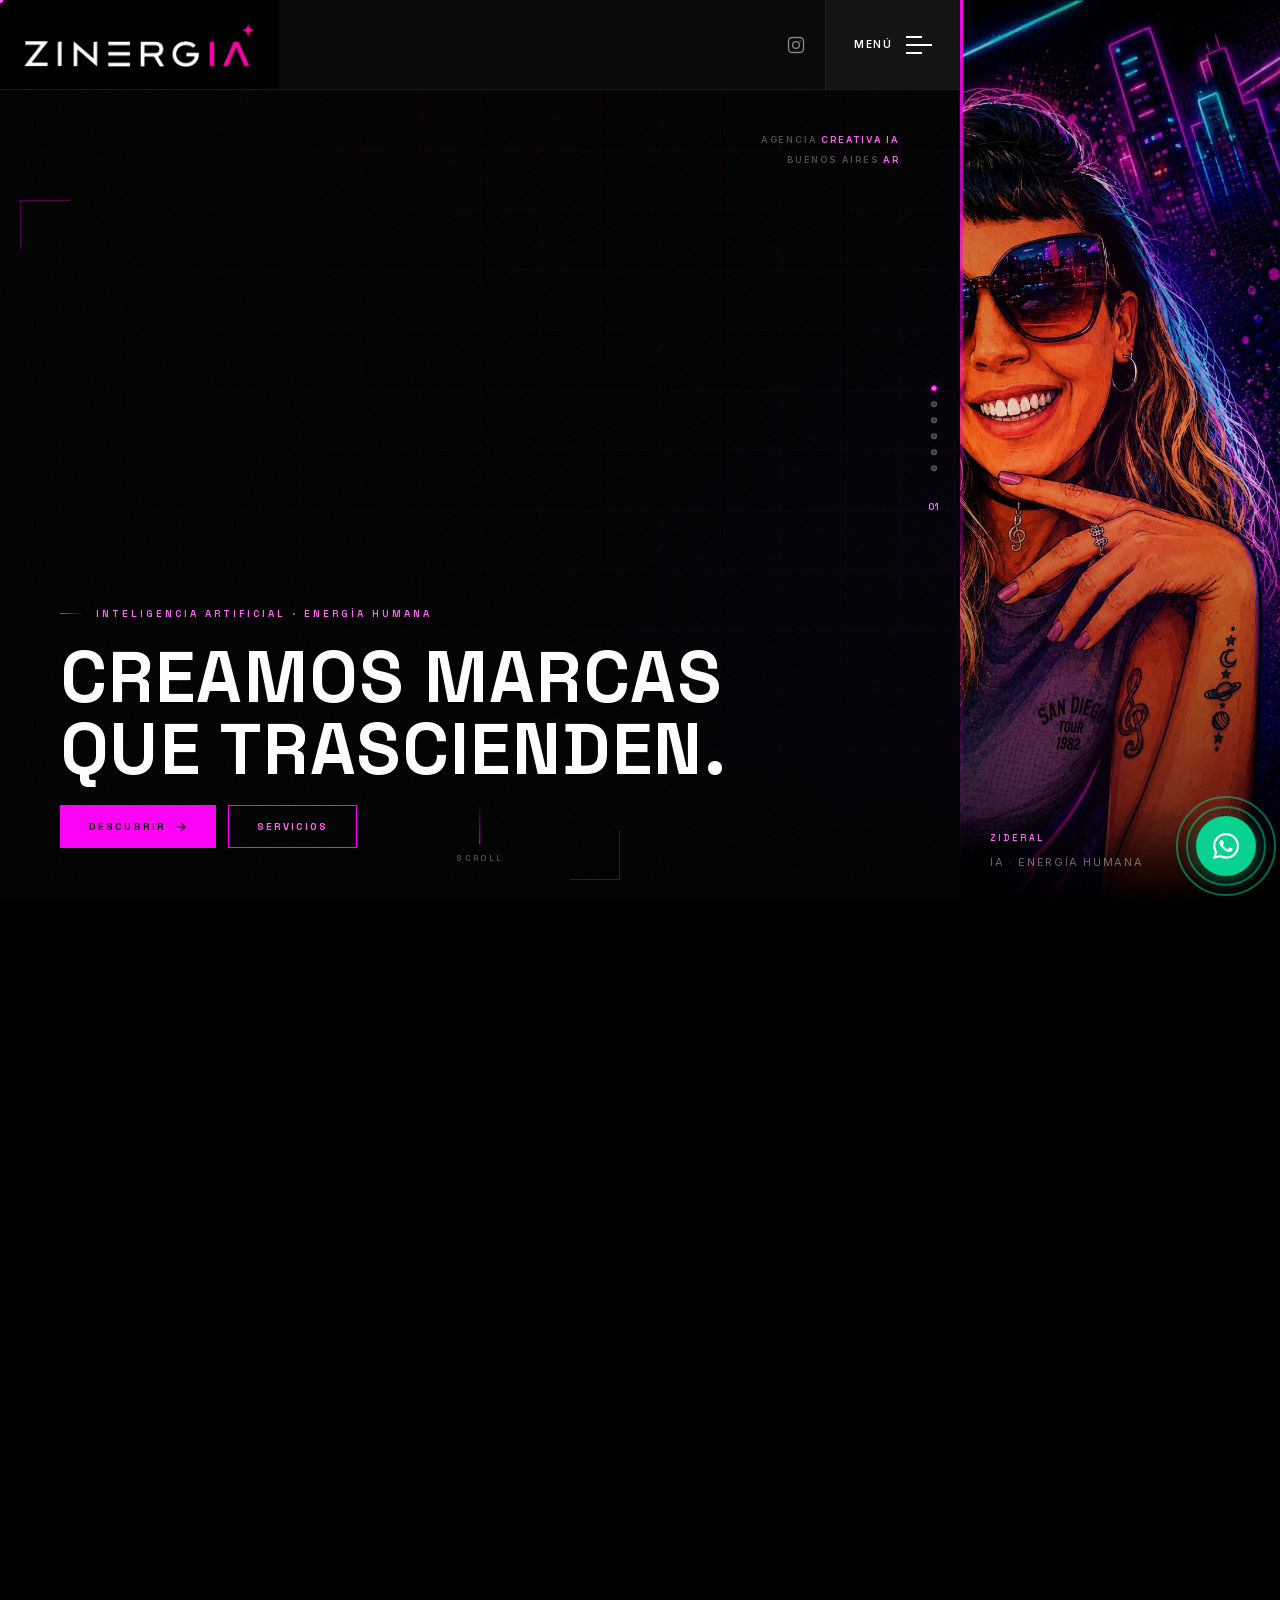
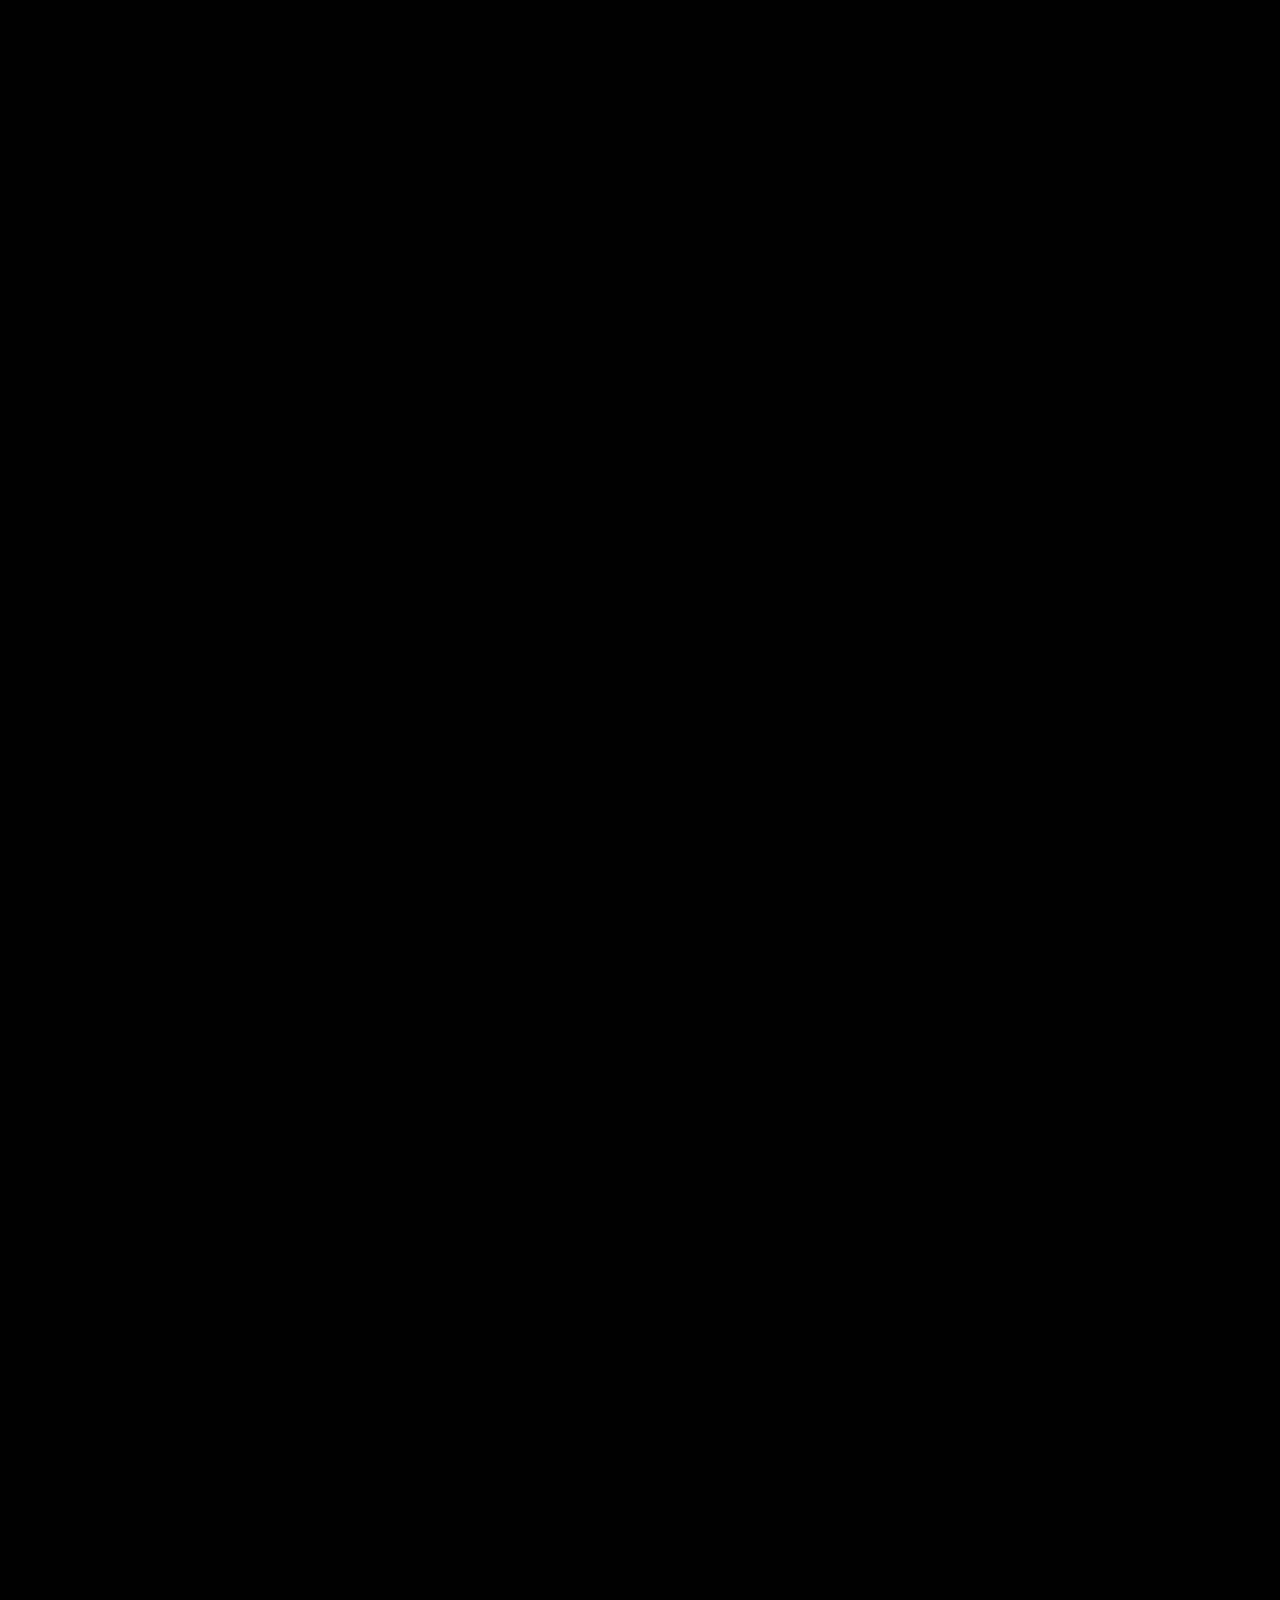
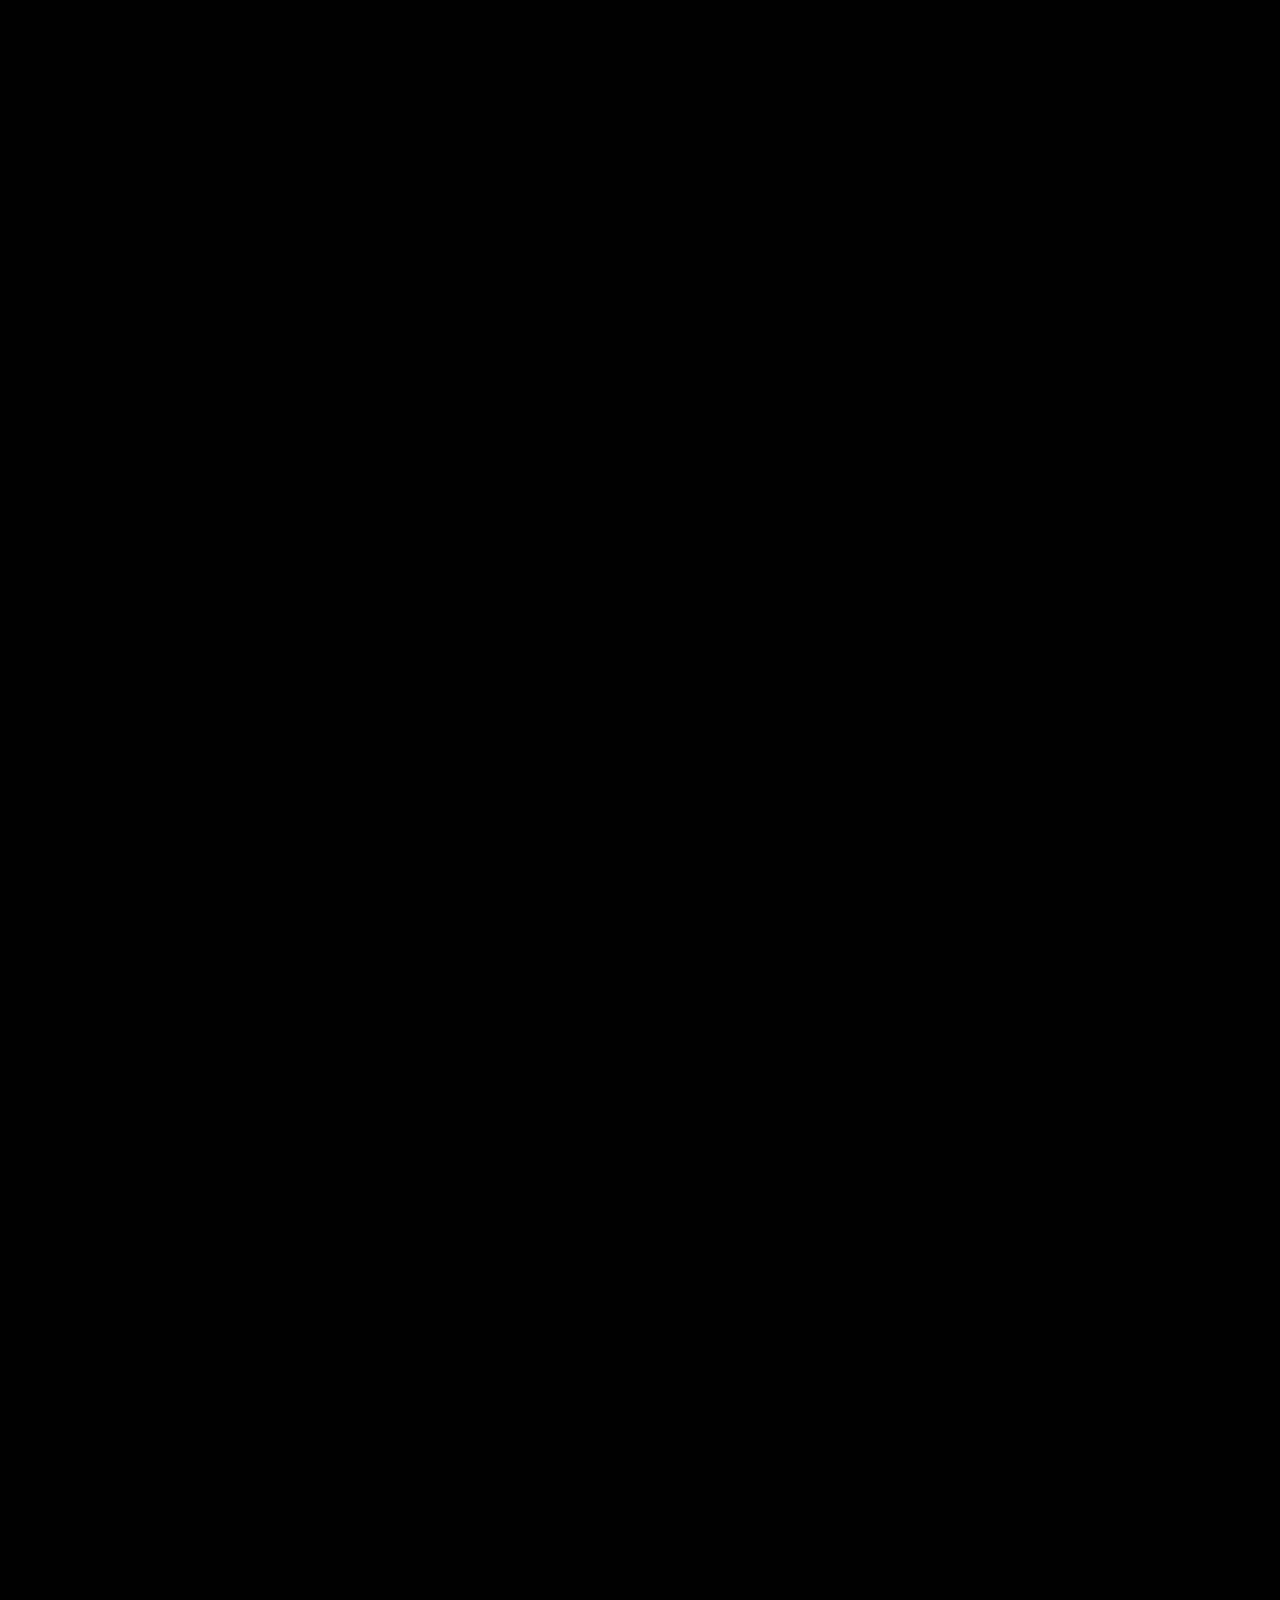
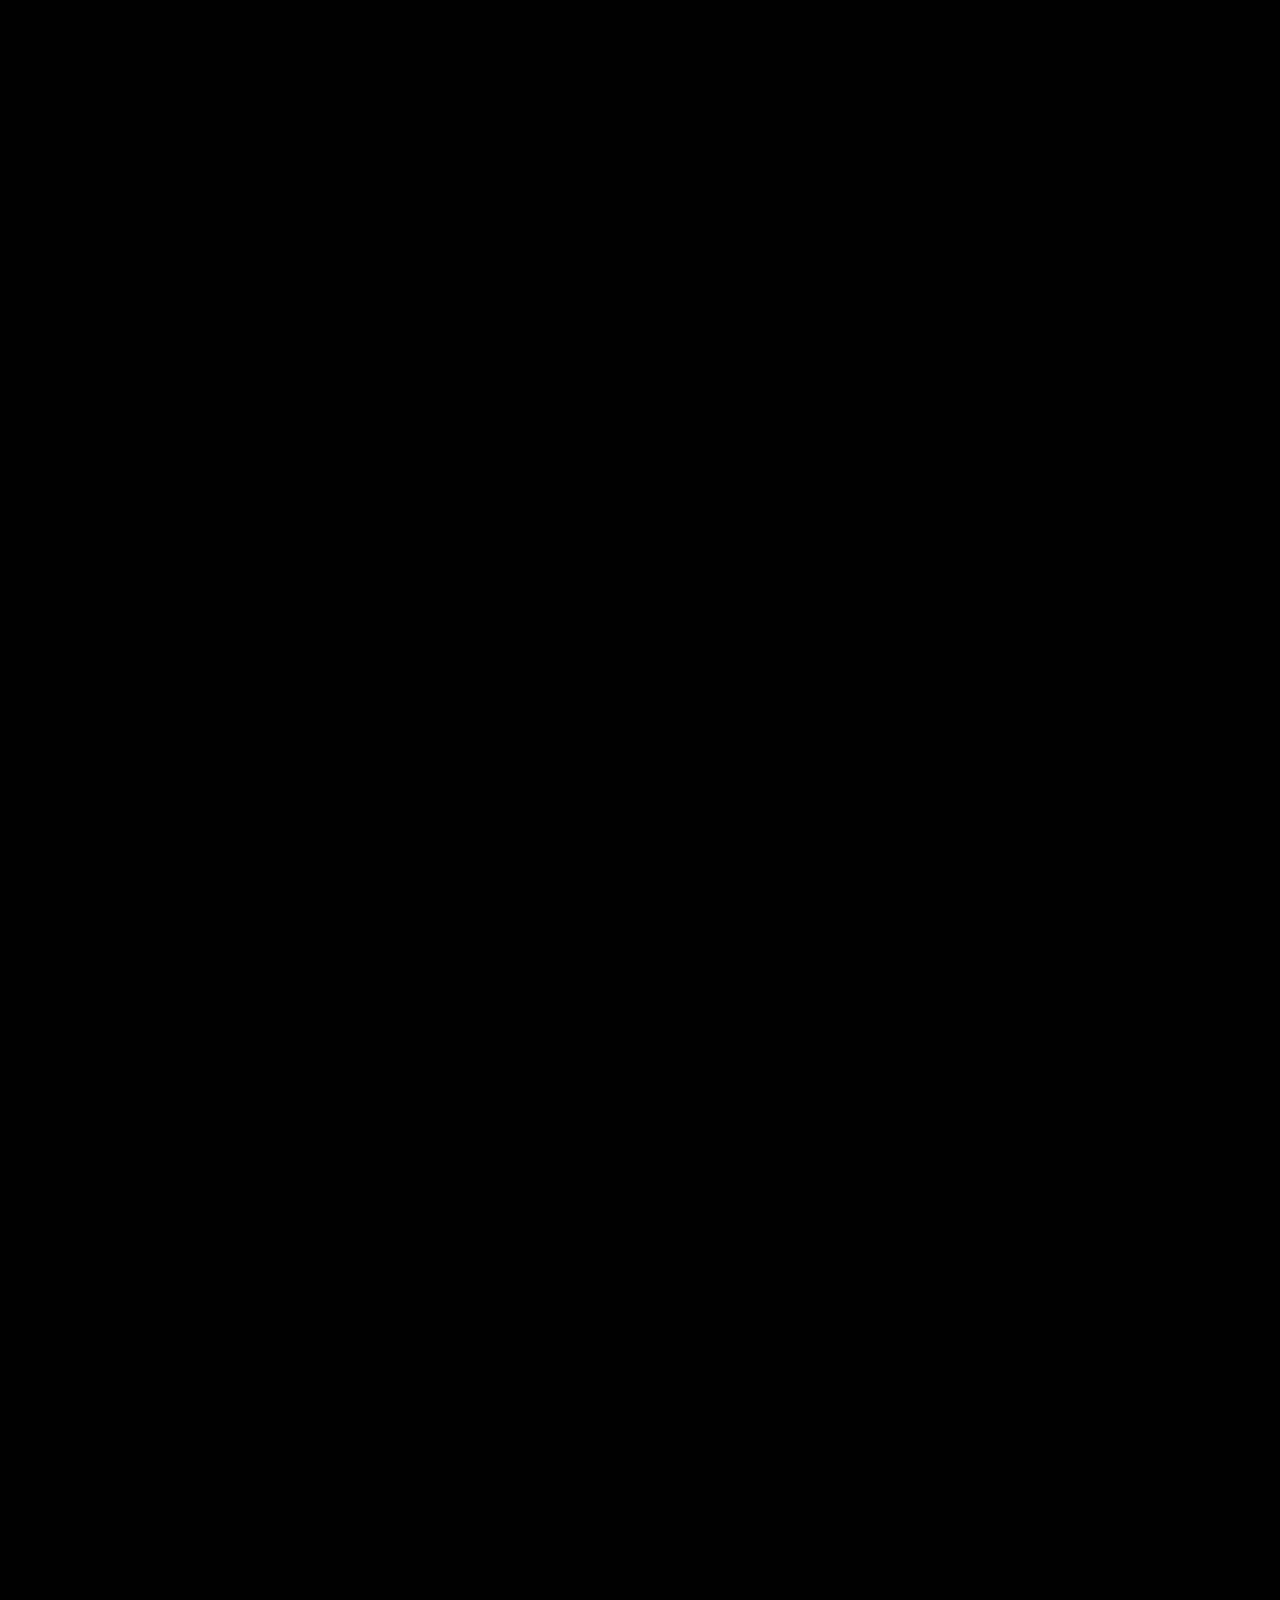
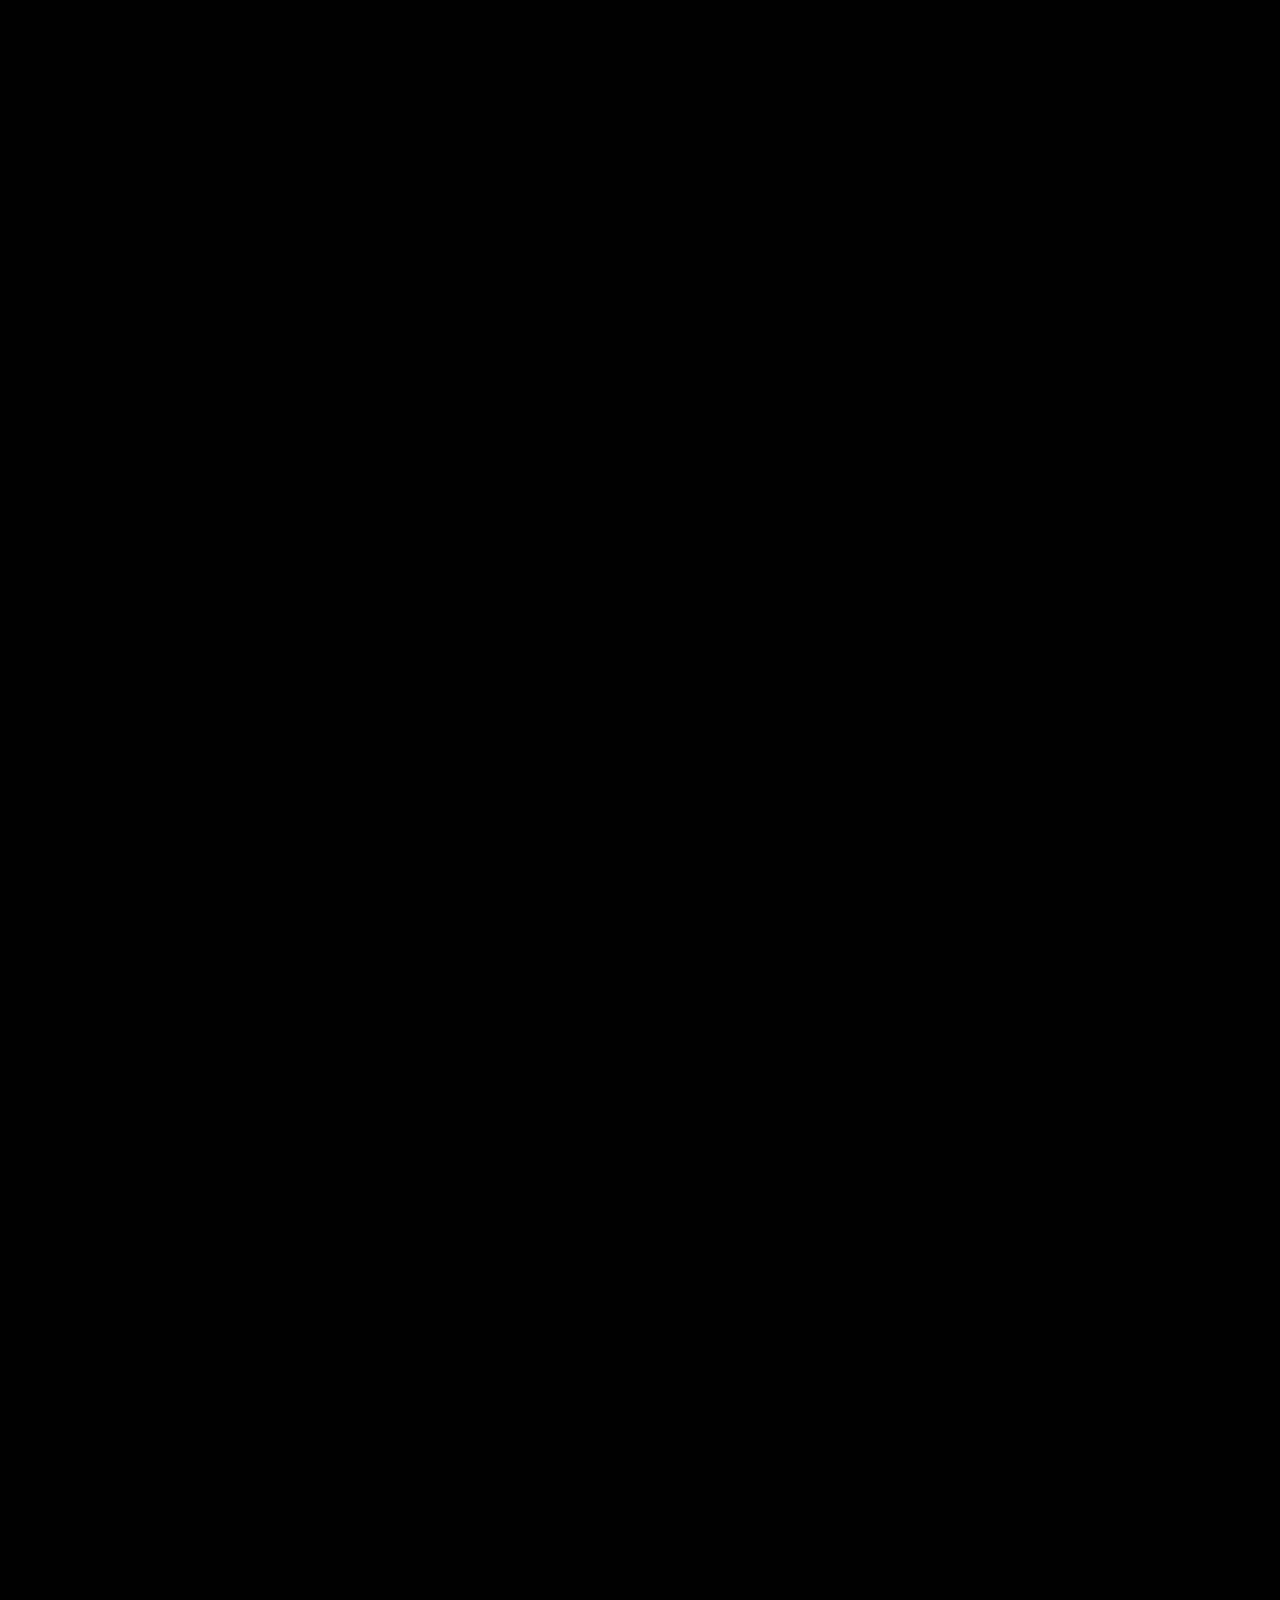
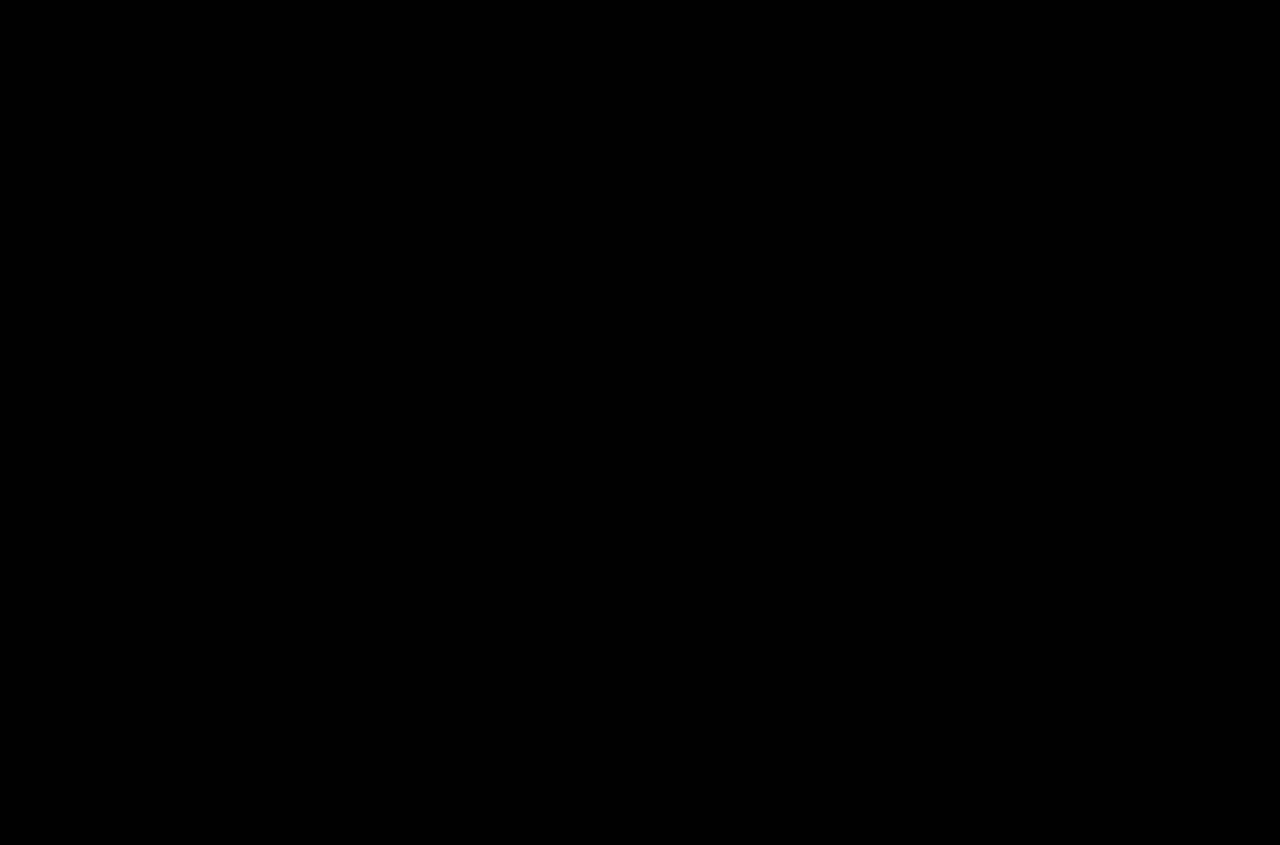
==== index.html @ 7d259d87 "Fix JS bundle: correct image extensions, remove Lula, rebrand to ZIDERAL, singular copy" ====
<!DOCTYPE html><html lang="es" class="__variable_c22fe1 __variable_37ef13" style="--font-display:var(--font-space);--font-body:var(--font-inter)">
<!-- Mirrored from zideral.com.ar/ by HTTrack Website Copier/3.x [XR&CO'2014], Tue, 09 Jun 2026 14:24:56 GMT -->
<head><meta charSet="utf-8"/><meta name="viewport" content="width=device-width, initial-scale=1, maximum-scale=1"/><link rel="preload" as="image" href="imagenes/logo.png"/><link rel="preload" as="image" href="imagenes/so.png"/><link rel="preload" href="imagenes/sofia.jpeg" as="image"/><link rel="preload" as="image" href="imagenes/identidadvisual.jpg"/><link rel="preload" as="image" href="imagenes/campanadigital.jpeg"/><link rel="preload" as="image" href="imagenes/automatizacionia.jpg"/><link rel="preload" as="image" href="imagenes/creatividad.jpg"/><link rel="stylesheet" href="_next/static/css/3034af255c9761c1.css" data-precedence="next"/><link rel="preload" as="script" fetchPriority="low" href="_next/static/chunks/webpack-df3c18876699df3f.js"/><script src="_next/static/chunks/4bd1b696-215e5051988c3dde.js" async=""></script><script src="_next/static/chunks/794-eb552b7f9b57e23b.js" async=""></script><script src="_next/static/chunks/main-app-75561acaed506b5e.js" async=""></script><script src="_next/static/chunks/app/page-64669974402fff16.js" async=""></script><link rel="preconnect" href="https://fonts.googleapis.com/"/><title>ZIDERAL | Inteligencia Artificial + Energía Humana</title><meta name="description" content="Agencia creativa potenciada por Inteligencia Artificial. Branding, diseño, redes sociales, contenido, publicidad digital, automatización y estrategia para marcas que quieren evolucionar."/><meta name="keywords" content="agencia marketing digital, agencia branding, inteligencia artificial negocios, diseño de marca, redes sociales, automatización, contenido IA, publicidad digital"/><meta property="og:title" content="ZIDERAL | Inteligencia Artificial + Energía Humana"/><meta property="og:description" content="Agencia creativa potenciada por IA. Branding, diseño, redes sociales, contenido y estrategia para marcas que quieren evolucionar."/><meta property="og:url" content="https://zideral.com.ar/"/><meta property="og:site_name" content="ZIDERAL"/><meta property="og:locale" content="es_AR"/><meta property="og:image" content="https://zideral.com.ar/og-image.jpg"/><meta property="og:image:width" content="1200"/><meta property="og:image:height" content="630"/><meta property="og:type" content="website"/><meta name="twitter:card" content="summary_large_image"/><meta name="twitter:title" content="ZIDERAL | Inteligencia Artificial + Energía Humana"/><meta name="twitter:description" content="Agencia creativa potenciada por IA."/><meta name="twitter:image" content="https://zideral.com.ar/og-image.jpg"/><script src="_next/static/chunks/polyfills-42372ed130431b0a.js" noModule=""></script></head><body style="overflow-x:hidden"><div hidden=""><!--$--><!--/$--></div><div class="cursor-outer" aria-hidden="true"></div><div class="cursor-dot" aria-hidden="true"></div><div class="loader-wrap" aria-hidden="true"><div class="loader-inner"><img src="imagenes/logo.png" alt="ZIDERAL" class="loader-logo-img"/><div class="loader-tagline">Inteligencia Artificial · Energía Humana</div></div><div class="loader-count">0<!-- -->%</div><div class="loader-bar"></div></div><a href="https://api.whatsapp.com/send?phone=5491159202369&amp;text=Hola%20ZIDERAL!%20Quiero%20saber%20m%C3%A1s%20sobre%20sus%20servicios%20%F0%9F%9A%80" target="_blank" rel="noopener noreferrer" title="Hablemos por WhatsApp" class="wa-btn" aria-label="Contactar por WhatsApp"><span class="wa-ring wa-ring-1"></span><span class="wa-ring wa-ring-2"></span><span class="wa-icon"><svg xmlns="http://www.w3.org/2000/svg" viewBox="0 0 24 24" fill="white" width="26" height="26" aria-hidden="true"><path d="M17.472 14.382c-.297-.149-1.758-.867-2.03-.967-.273-.099-.471-.148-.67.15-.197.297-.767.966-.94 1.164-.173.199-.347.223-.644.075-.297-.15-1.255-.463-2.39-1.475-.883-.788-1.48-1.761-1.653-2.059-.173-.297-.018-.458.13-.606.134-.133.298-.347.446-.52.149-.174.198-.298.298-.497.099-.198.05-.371-.025-.52-.075-.149-.669-1.612-.916-2.207-.242-.579-.487-.5-.669-.51-.173-.008-.371-.01-.57-.01-.198 0-.52.074-.792.372-.272.297-1.04 1.016-1.04 2.479 0 1.462 1.065 2.875 1.213 3.074.149.198 2.096 3.2 5.077 4.487.709.306 1.262.489 1.694.625.712.227 1.36.195 1.871.118.571-.085 1.758-.719 2.006-1.413.248-.694.248-1.289.173-1.413-.074-.124-.272-.198-.57-.347m-5.421 7.403h-.004a9.87 9.87 0 01-5.031-1.378l-.361-.214-3.741.982.998-3.648-.235-.374a9.86 9.86 0 01-1.51-5.26c.001-5.45 4.436-9.884 9.888-9.884 2.64 0 5.122 1.03 6.988 2.898a9.825 9.825 0 012.893 6.994c-.003 5.45-4.437 9.884-9.885 9.884m8.413-18.297A11.815 11.815 0 0012.05 0C5.495 0 .16 5.335.157 11.892c0 2.096.547 4.142 1.588 5.945L.057 24l6.305-1.654a11.882 11.882 0 005.683 1.448h.005c6.554 0 11.89-5.335 11.893-11.893a11.821 11.821 0 00-3.48-8.413z"></path></svg></span></a><div id="main" class="visible"><header class="main-header"><a href="#sec1" class="logo-holder" aria-label="ZIDERAL — Inicio"><img src="imagenes/logo.png" alt="ZIDERAL" style="height:44px;width:auto;display:block"/></a><div class="header-right"><div class="header-social"><a href="https://www.instagram.com/agencia.zinergia/" target="_blank" rel="noopener noreferrer" aria-label="Instagram de ZIDERAL"><svg xmlns="http://www.w3.org/2000/svg" width="18" height="18" viewBox="0 0 24 24" fill="none" stroke="currentColor" stroke-width="1.8" stroke-linecap="round" stroke-linejoin="round"><rect x="2" y="2" width="20" height="20" rx="5" ry="5"></rect><circle cx="12" cy="12" r="4.5"></circle><circle cx="17.5" cy="6.5" r="1" fill="currentColor" stroke="none"></circle></svg></a></div><div class="nav-btn-wrap" role="button" tabindex="0" aria-label="Menú"><span class="nav-btn-text">Menú</span><div class="nav-btn-lines" aria-hidden="true"><span></span><span></span><span></span></div></div></div></header><div class="nav-overlay-bg"></div><nav class="nav-drawer"><div class="nav-title-dec">Navegación</div><ul class="nav-menu"><li><a href="#sec1" style="transition-delay:0s"><span style="color:var(--pink-light);margin-right:8px;transition:color 0.35s ease">01<!-- -->.</span><span>Home</span></a></li><li><a href="#packages" style="transition-delay:0s"><span style="color:var(--pink-light);margin-right:8px;transition:color 0.35s ease">02<!-- -->.</span><span>Packages</span></a></li><li><a href="#sec2" style="transition-delay:0s"><span style="color:var(--pink-light);margin-right:8px;transition:color 0.35s ease">03<!-- -->.</span><span>Proyectos</span></a></li><li><a href="#sec3" style="transition-delay:0s"><span style="color:var(--pink-light);margin-right:8px;transition:color 0.35s ease">04<!-- -->.</span><span>Sobre mi</span></a></li><li><a href="#sec4" style="transition-delay:0s"><span style="color:var(--pink-light);margin-right:8px;transition:color 0.35s ease">05<!-- -->.</span><span>Servicios</span></a></li><li><a href="#equipo" style="transition-delay:0s"><span style="color:var(--pink-light);margin-right:8px;transition:color 0.35s ease">06<!-- -->.</span><span>Equipo</span></a></li><li><a href="#sec6" style="transition-delay:0s"><span style="color:var(--pink-light);margin-right:8px;transition:color 0.35s ease">07<!-- -->.</span><span>Contacto</span></a></li></ul><div class="nav-cta"><a href="https://api.whatsapp.com/send?phone=5491159202369&amp;text=Hola%20ZIDERAL!%20%F0%9F%9A%80" target="_blank" rel="noopener noreferrer">+ Contacto</a><a href="https://www.instagram.com/agencia.zinergia/" target="_blank" rel="noopener noreferrer">Instagram</a></div></nav><div class="fixed-column"><img src="imagenes/sofia.jpeg" alt="" aria-hidden="true" style="position:absolute;inset:0;width:100%;height:100%;object-fit:cover;object-position:center;z-index:0"/><div style="position:absolute;inset:0;background:linear-gradient(to bottom, rgba(0,0,0,0.3) 0%, rgba(0,0,0,0.05) 50%, rgba(0,0,0,0.65) 100%);z-index:1"></div><div style="position:absolute;inset:0;background:radial-gradient(ellipse at 50% 60%, rgba(255,0,247,0.07) 0%, transparent 70%);z-index:2;pointer-events:none"></div><div class="col-accent-bar" style="z-index:3"></div><div class="col-footer" style="z-index:4"><div class="col-footer-title">ZIDERAL</div><div class="col-footer-sub">IA · Energía Humana</div></div></div><div class="scroll-nav"><div class="scroll-nav-item active" role="button" tabindex="0" aria-label="Home"><span class="scroll-nav-label">Home</span><span class="scroll-nav-dot"></span></div><div class="scroll-nav-item" role="button" tabindex="0" aria-label="Proyectos"><span class="scroll-nav-label">Proyectos</span><span class="scroll-nav-dot"></span></div><div class="scroll-nav-item" role="button" tabindex="0" aria-label="Sobre mi"><span class="scroll-nav-label">Sobre mi</span><span class="scroll-nav-dot"></span></div><div class="scroll-nav-item" role="button" tabindex="0" aria-label="Servicios"><span class="scroll-nav-label">Servicios</span><span class="scroll-nav-dot"></span></div><div class="scroll-nav-item" role="button" tabindex="0" aria-label="Equipo"><span class="scroll-nav-label">Equipo</span><span class="scroll-nav-dot"></span></div><div class="scroll-nav-item" role="button" tabindex="0" aria-label="Contacto"><span class="scroll-nav-label">Contacto</span><span class="scroll-nav-dot"></span></div><div class="scroll-counter">0<!-- -->1</div></div><main class="page-wrapper"><section id="sec1" class="hero"><div class="hero-video-wrap"><div class="hero-poster" style="background-image:url(videos/hero-poster.html);opacity:1;transition:opacity 1s ease;position:absolute;inset:0;background-size:cover;background-position:center"></div><div style="position:absolute;inset:0;background:linear-gradient(135deg, #0a0005 0%, #000 50%, #050010 100%)"></div><div style="position:absolute;inset:0;background-image:linear-gradient(rgba(255,0,247,0.04) 1px, transparent 1px), linear-gradient(90deg, rgba(255,0,247,0.04) 1px, transparent 1px);background-size:60px 60px;opacity:0.8;transition:opacity 1s ease"></div><iframe class="hero-video" src="https://www.youtube.com/embed/cWuzJBboQyE?autoplay=1&mute=1&loop=1&playlist=cWuzJBboQyE&controls=0&showinfo=0&modestbranding=1&playsinline=1&rel=0&iv_load_policy=3" title="ZIDERAL background video" frameborder="0" allow="autoplay; encrypted-media" style="opacity:1;pointer-events:none;border:0"></iframe></div><div class="hero-overlay"></div><div class="hero-grain" aria-hidden="true"></div><div class="hero-corner hero-corner--tl" aria-hidden="true"></div><div class="hero-corner hero-corner--br" aria-hidden="true"></div><div class="hero-data"><div class="hero-data-line">Agencia <span>Creativa IA</span></div><div class="hero-data-line">Buenos Aires <span>AR</span></div></div><div class="hero-content"><div class="h-anim hero-eyebrow" style="--anim-i:0">Inteligencia Artificial · Energía Humana</div><h1 class="hero-title"><span class="h-anim hero-title-line" style="--anim-i:1">Creamos marcas</span><span class="h-anim hero-title-line hero-title-accent" style="--anim-i:2">que trascienden.</span></h1><div class="h-anim" style="--anim-i:3;display:flex;gap:12px;flex-wrap:wrap"><a href="#sec2" class="btn-pink">Descubrir<svg width="14" height="14" viewBox="0 0 24 24" fill="none" stroke="currentColor" stroke-width="2"><path d="M5 12h14M12 5l7 7-7 7"></path></svg></a><a href="#sec4" class="btn-outline">Servicios</a></div></div><div class="hero-scroll-hint" aria-hidden="true"><div class="hero-scroll-line"></div><span>Scroll</span></div></section><section id="packages" class="packages-section"><div class="packages-inner"><div class="packages-header"><div class="packages-eyebrow">🚀 Instagram Growth Packages</div><h2 class="packages-title">Impulsá tu presencia,<br/><span>convertí tu perfil en una marca.</span></h2><p class="packages-desc">Además de Instagram, ofrecemos estrategias de crecimiento y posicionamiento para TikTok, YouTube, Spotify, Facebook y otras plataformas digitales, adaptando cada servicio a los objetivos de tu marca, negocio o proyecto artístico.</p><p class="packages-subdesc">Diseñamos planes estratégicos para potenciar el crecimiento de tu cuenta mediante el aumento de visibilidad, interacción y posicionamiento. Más seguidores, más reproducciones, más engagement y una comunidad en constante crecimiento.</p><div class="packages-platforms"><span class="pkg-platform">Instagram</span><span class="pkg-platform"><span class="pkg-platform-dot">·</span>TikTok</span><span class="pkg-platform"><span class="pkg-platform-dot">·</span>YouTube</span><span class="pkg-platform"><span class="pkg-platform-dot">·</span>Spotify</span><span class="pkg-platform"><span class="pkg-platform-dot">·</span>Facebook</span></div></div><div class="packages-grid"><div class="pkg-card"><div class="pkg-tier">ESSENTIAL</div><div class="pkg-name">Presencia Digital<!-- --> </div><div class="pkg-price"><span class="pkg-amount">$19.900</span><span class="pkg-period"> / mes</span></div><ul class="pkg-features"><li><span class="pkg-check">✔</span>500 seguidores</li><li><span class="pkg-check">✔</span>10.000 views</li><li><span class="pkg-check">✔</span>300 likes</li><li><span class="pkg-check">✔</span>50 guardados</li><li><span class="pkg-check">✔</span>25 compartidos</li></ul><p class="pkg-desc">Ideal para comenzar a construir una audiencia sólida y generar movimiento en tu perfil.</p><a href="https://api.whatsapp.com/send?phone=5491159202369&amp;text=Hola%20ZIDERAL!%20%F0%9F%91%8B%20Quiero%20contratar%20el%20plan%20ESSENTIAL%20%E2%80%93%20Presencia%20Digital%20(%2419.900%2Fmes)%20%F0%9F%9A%80" class="pkg-btn" target="_blank" rel="noopener noreferrer">Contratar</a></div><div class="pkg-card pkg-card--hot"><div class="pkg-badge">🔥 Más contratado</div><div class="pkg-tier">GROWTH</div><div class="pkg-name">Crecimiento Acelerado<!-- --> <!-- -->🔥</div><div class="pkg-price"><span class="pkg-amount">$49.900</span><span class="pkg-period"> / mes</span></div><ul class="pkg-features"><li><span class="pkg-check">✔</span>3.000 seguidores</li><li><span class="pkg-check">✔</span>50.000 views</li><li><span class="pkg-check">✔</span>2.000 likes</li><li><span class="pkg-check">✔</span>300 guardados</li><li><span class="pkg-check">✔</span>150 compartidos</li></ul><p class="pkg-desc">Ideal para marcas, negocios y creadores que buscan escalar su presencia y aumentar su alcance de manera constante.</p><a href="https://api.whatsapp.com/send?phone=5491159202369&amp;text=Hola%20ZIDERAL!%20%F0%9F%91%8B%20Quiero%20contratar%20el%20plan%20GROWTH%20%E2%80%93%20Crecimiento%20Acelerado%20(%2449.900%2Fmes)%20%F0%9F%94%A5" class="pkg-btn pkg-btn--hot" target="_blank" rel="noopener noreferrer">Contratar</a></div><div class="pkg-card"><div class="pkg-tier">ELITE</div><div class="pkg-name">Dominio de Audiencia<!-- --> <!-- -->👑</div><div class="pkg-price"><span class="pkg-amount">$99.900</span><span class="pkg-period"> / mes</span></div><ul class="pkg-features"><li><span class="pkg-check">✔</span>10.000 seguidores</li><li><span class="pkg-check">✔</span>250.000 views</li><li><span class="pkg-check">✔</span>8.000 likes</li><li><span class="pkg-check">✔</span>1.500 guardados</li><li><span class="pkg-check">✔</span>750 compartidos</li><li><span class="pkg-check">✔</span>Prioridad máxima</li><li><span class="pkg-check">✔</span>Reportes personalizados</li></ul><p class="pkg-desc">Ideal para quienes buscan maximizar su impacto, fortalecer su posicionamiento y acelerar su crecimiento en redes sociales.</p><a href="https://api.whatsapp.com/send?phone=5491159202369&amp;text=Hola%20ZIDERAL!%20%F0%9F%91%8B%20Quiero%20contratar%20el%20plan%20ELITE%20%E2%80%93%20Dominio%20de%20Audiencia%20(%2499.900%2Fmes)%20%F0%9F%91%91" class="pkg-btn" target="_blank" rel="noopener noreferrer">Contratar</a></div></div><div class="packages-bottom">📈 Resultados reales. Crecimiento constante. Mayor visibilidad para tu marca en Instagram, TikTok, YouTube, Spotify y más.</div></div></section><section id="sec2" class="portfolio-section section"><div class="container"><div class="section-num">02</div><div class=""><div class="section-title"><h2 class="">PROYECTOS</h2><p>Trabajo que habla por sí solo.</p></div></div><div class="proj-list"><div class="proj-item"><div class="proj-thumb"><img src="imagenes/identidadvisual.jpg" alt="Identidad Visual" style="width:100%;height:100%;object-fit:cover;display:block"/></div><div class="proj-info"><div class="proj-num">01</div><div class="proj-cat">Branding</div><h3 class="proj-name">Identidad Visual</h3><p class="proj-desc">Construcción de identidad desde cero. Naming, concepto visual y manual de marca para una marca con personalidad propia.</p></div></div><div class="proj-item"><div class="proj-thumb"><img src="imagenes/campanadigital.jpeg" alt="Campaña Digital" style="width:100%;height:100%;object-fit:cover;display:block"/></div><div class="proj-info"><div class="proj-num">02</div><div class="proj-cat">Contenido &amp; Redes</div><h3 class="proj-name">Campaña Digital</h3><p class="proj-desc">Estrategia de contenido, diseño y producción audiovisual para campaña de lanzamiento en redes sociales.</p></div></div><div class="proj-item"><div class="proj-thumb"><img src="imagenes/automatizacionia.jpg" alt="Automatización IA" style="width:100%;height:100%;object-fit:cover;display:block"/></div><div class="proj-info"><div class="proj-num">03</div><div class="proj-cat">Inteligencia Artificial</div><h3 class="proj-name">Automatización IA</h3><p class="proj-desc">Implementación de asistente virtual y automatización de comunicaciones para escalar operaciones sin perder la voz de la marca.</p></div></div></div></div></section><section id="sec3" class="about-section section"><div class="container"><div class="section-num">03</div><div class=""><div class="section-title"><h2 class="">SOBRE MI</h2><p>La fórmula detrás de ZIDERAL.</p></div></div><div class="about-grid"><div class=""><h2 class="about-headline">Creatividad humana<span>potenciada por IA.</span></h2><p>Detrás de ZIDERAL estoy yo, So, una mujer que decidió unir su creatividad, visión y experiencia para construir algo diferente: una agencia donde las ideas humanas y la Inteligencia Artificial trabajan en perfecta armonía.</p><p>Creo en las marcas con personalidad, en las estrategias con propósito y en la innovación como motor de crecimiento. Por eso combino mi mirada creativa con el poder de la tecnología para desarrollar proyectos que conectan, destacan y evolucionan.</p><p>Cada proyecto recibe algo que ninguna herramienta puede reemplazar: mi esencia, mi intuición y mi forma de entender a las personas. La IA potencia mi trabajo, pero las ideas, la sensibilidad y la estrategia nacen de mí.</p><div style="display:flex;gap:12px;margin-top:32px;flex-wrap:wrap"><a href="#sec4" class="btn-pink">Nuestros servicios</a><a href="#equipo" class="btn-outline">El equipo</a></div></div><div class=""><div class="about-img-wrap"><img src="imagenes/creatividad.jpg" alt="Creatividad ZIDERAL" style="width:100%;height:100%;object-fit:cover;display:block"/><div class="about-img-badge"><p>“La creatividad no tiene límites cuando la intuición humana y la IA trabajan juntas.”</p><h4>Fundadora</h4><h5>So — ZIDERAL</h5></div></div></div></div></div></section><div class="ticker-wrap"><div class="ticker-inner"><span class="ticker-text">BRANDING <span>·</span> DISEÑO <span>·</span> INTELIGENCIA ARTIFICIAL <span>·</span> REDES SOCIALES <span>·</span> CONTENIDO <span>·</span> AUTOMATIZACIÓN <span>·</span> PUBLICIDAD DIGITAL <span>·</span> ESTRATEGIA <span>·</span></span><span class="ticker-text">BRANDING <span>·</span> DISEÑO <span>·</span> INTELIGENCIA ARTIFICIAL <span>·</span> REDES SOCIALES <span>·</span> CONTENIDO <span>·</span> AUTOMATIZACIÓN <span>·</span> PUBLICIDAD DIGITAL <span>·</span> ESTRATEGIA <span>·</span></span></div></div><section class="stats-section section"><div class="container"><div class="stats-grid"><div class="stat-item"><div class="stat-num"><span>+<!-- -->0</span></div><div class="stat-label">Proyectos realizados</div></div><div class="stat-item"><div class="stat-num"><span>0</span></div><div class="stat-label">Servicios especializados</div></div><div class="stat-item"><div class="stat-num"><span>0</span></div><div class="stat-label">Fundadora creativa</div></div><div class="stat-item"><div class="stat-num"><span>0<!-- -->%</span></div><div class="stat-label">Estrategia + IA</div></div></div></div></section><section id="sec4" class="services-section section"><div class="container"><div class="section-num">04</div><div class=""><div class="section-title"><h2 class="">SERVICIOS</h2><p>Todo lo que tu marca necesita para evolucionar.</p></div></div><ul class="service-list"><li class="service-item"><span class="service-num">01</span><div class="service-info"><div class="service-name">Estrategia y Branding</div><div class="service-detail">Tu marca con identidad, propósito y personalidad real.</div><div class="service-tags"><span class="service-tag">Naming</span><span class="service-tag">Identidad Visual</span><span class="service-tag">Manual de Marca</span><span class="service-tag">Storytelling</span></div></div><div class="service-arrow"><svg width="20" height="20" viewBox="0 0 24 24" fill="none" stroke="currentColor" stroke-width="2"><path d="M5 12h14M12 5l7 7-7 7"></path></svg></div></li><li class="service-item"><span class="service-num">02</span><div class="service-info"><div class="service-name">Diseño y Creatividad</div><div class="service-detail">Piezas visuales que comunican y convierten.</div><div class="service-tags"><span class="service-tag">Logos</span><span class="service-tag">Redes Sociales</span><span class="service-tag">Carruseles</span><span class="service-tag">Campañas</span></div></div><div class="service-arrow"><svg width="20" height="20" viewBox="0 0 24 24" fill="none" stroke="currentColor" stroke-width="2"><path d="M5 12h14M12 5l7 7-7 7"></path></svg></div></li><li class="service-item"><span class="service-num">03</span><div class="service-info"><div class="service-name">Inteligencia Artificial</div><div class="service-detail">IA aplicada con criterio, no como moda.</div><div class="service-tags"><span class="service-tag">Automatización</span><span class="service-tag">Asistentes IA</span><span class="service-tag">Análisis</span><span class="service-tag">Optimización</span></div></div><div class="service-arrow"><svg width="20" height="20" viewBox="0 0 24 24" fill="none" stroke="currentColor" stroke-width="2"><path d="M5 12h14M12 5l7 7-7 7"></path></svg></div></li><li class="service-item"><span class="service-num">04</span><div class="service-info"><div class="service-name">Contenido y Redes Sociales</div><div class="service-detail">Presencia real, orgánica y con propósito.</div><div class="service-tags"><span class="service-tag">Gestión</span><span class="service-tag">Copywriting</span><span class="service-tag">Community</span><span class="service-tag">Estrategia</span></div></div><div class="service-arrow"><svg width="20" height="20" viewBox="0 0 24 24" fill="none" stroke="currentColor" stroke-width="2"><path d="M5 12h14M12 5l7 7-7 7"></path></svg></div></li><li class="service-item"><span class="service-num">05</span><div class="service-info"><div class="service-name">Producción Audiovisual</div><div class="service-detail">Video que emociona, retiene y convierte.</div><div class="service-tags"><span class="service-tag">Reels</span><span class="service-tag">TikTok</span><span class="service-tag">Edición</span><span class="service-tag">Motion</span></div></div><div class="service-arrow"><svg width="20" height="20" viewBox="0 0 24 24" fill="none" stroke="currentColor" stroke-width="2"><path d="M5 12h14M12 5l7 7-7 7"></path></svg></div></li><li class="service-item"><span class="service-num">06</span><div class="service-info"><div class="service-name">Publicidad Digital</div><div class="service-detail">Campañas que traen resultados reales.</div><div class="service-tags"><span class="service-tag">Meta Ads</span><span class="service-tag">Google Ads</span><span class="service-tag">Embudos</span><span class="service-tag">Remarketing</span></div></div><div class="service-arrow"><svg width="20" height="20" viewBox="0 0 24 24" fill="none" stroke="currentColor" stroke-width="2"><path d="M5 12h14M12 5l7 7-7 7"></path></svg></div></li><li class="service-item"><span class="service-num">07</span><div class="service-info"><div class="service-name">Desarrollo y Automatización</div><div class="service-detail">Tecnología que trabaja mientras vos descansás.</div><div class="service-tags"><span class="service-tag">Landing Pages</span><span class="service-tag">Web</span><span class="service-tag">Chatbots</span><span class="service-tag">WhatsApp</span></div></div><div class="service-arrow"><svg width="20" height="20" viewBox="0 0 24 24" fill="none" stroke="currentColor" stroke-width="2"><path d="M5 12h14M12 5l7 7-7 7"></path></svg></div></li><li class="service-item"><span class="service-num">08</span><div class="service-info"><div class="service-name">Consultoría</div><div class="service-detail">Dirección estratégica para marcas en movimiento.</div><div class="service-tags"><span class="service-tag">Mentoría</span><span class="service-tag">Auditoría</span><span class="service-tag">Lanzamiento</span><span class="service-tag">IA</span></div></div><div class="service-arrow"><svg width="20" height="20" viewBox="0 0 24 24" fill="none" stroke="currentColor" stroke-width="2"><path d="M5 12h14M12 5l7 7-7 7"></path></svg></div></li></ul></div></section><section id="equipo" class="equipo-section"><div class="equipo-inner"><div class="equipo-header"><div class="equipo-eyebrow">El equipo</div><h2 class="equipo-title">Inteligencia Artificial.<br/><span>Energía Humana.</span></h2><p class="equipo-desc">Soy So, una mujer apasionada por la creatividad y la tecnología. Diseño estrategias digitales que combinan el poder de la IA con la energía humana para transformar marcas, negocios y proyectos artísticos.</p></div><div class="equipo-grid"><div class="equipo-card"><div class="equipo-photo"><img src="imagenes/so.png" alt="So"/><div class="equipo-photo-glow"></div></div><div class="equipo-info"><div class="equipo-name">So</div><div class="equipo-role">Growth &amp; Posicionamiento</div></div></div></div></div></section><footer class="main-footer" id="sec6"><div class="container"><div class="footer-grid"><div><div class="footer-logo">ZIDER<span>AL</span></div><div class="footer-tagline">Inteligencia Artificial | Energía Humana</div><p class="footer-desc">Agencia creativa potenciada por IA. Combinamos estrategia, sensibilidad humana y tecnología para transformar marcas en experiencias memorables.</p><div class="footer-social"><a href="https://www.instagram.com/agencia.zinergia/" target="_blank" rel="noopener noreferrer" aria-label="Instagram de ZIDERAL"><svg xmlns="http://www.w3.org/2000/svg" width="16" height="16" viewBox="0 0 24 24" fill="none" stroke="currentColor" stroke-width="1.8" stroke-linecap="round" stroke-linejoin="round"><rect x="2" y="2" width="20" height="20" rx="5" ry="5"></rect><circle cx="12" cy="12" r="4.5"></circle><circle cx="17.5" cy="6.5" r="1" fill="currentColor" stroke="none"></circle></svg></a><a href="https://api.whatsapp.com/send?phone=5491159202369&amp;text=Hola%20ZIDERAL!%20%F0%9F%9A%80" target="_blank" rel="noopener noreferrer" aria-label="WhatsApp de ZIDERAL"><svg xmlns="http://www.w3.org/2000/svg" viewBox="0 0 24 24" fill="currentColor" width="16" height="16"><path d="M17.472 14.382c-.297-.149-1.758-.867-2.03-.967-.273-.099-.471-.148-.67.15-.197.297-.767.966-.94 1.164-.173.199-.347.223-.644.075-.297-.15-1.255-.463-2.39-1.475-.883-.788-1.48-1.761-1.653-2.059-.173-.297-.018-.458.13-.606.134-.133.298-.347.446-.52.149-.174.198-.298.298-.497.099-.198.05-.371-.025-.52-.075-.149-.669-1.612-.916-2.207-.242-.579-.487-.5-.669-.51-.173-.008-.371-.01-.57-.01-.198 0-.52.074-.792.372-.272.297-1.04 1.016-1.04 2.479 0 1.462 1.065 2.875 1.213 3.074.149.198 2.096 3.2 5.077 4.487.709.306 1.262.489 1.694.625.712.227 1.36.195 1.871.118.571-.085 1.758-.719 2.006-1.413.248-.694.248-1.289.173-1.413-.074-.124-.272-.198-.57-.347m-5.421 7.403h-.004a9.87 9.87 0 01-5.031-1.378l-.361-.214-3.741.982.998-3.648-.235-.374a9.86 9.86 0 01-1.51-5.26c.001-5.45 4.436-9.884 9.888-9.884 2.64 0 5.122 1.03 6.988 2.898a9.825 9.825 0 012.893 6.994c-.003 5.45-4.437 9.884-9.885 9.884m8.413-18.297A11.815 11.815 0 0012.05 0C5.495 0 .16 5.335.157 11.892c0 2.096.547 4.142 1.588 5.945L.057 24l6.305-1.654a11.882 11.882 0 005.683 1.448h.005c6.554 0 11.89-5.335 11.893-11.893a11.821 11.821 0 00-3.48-8.413z"></path></svg></a></div></div><div><div class="footer-col-title">Servicios</div><ul class="footer-links"><li><a href="#sec4">Branding &amp; Identidad</a></li><li><a href="#sec4">Diseño &amp; Creatividad</a></li><li><a href="#sec4">Inteligencia Artificial</a></li><li><a href="#sec4">Redes Sociales</a></li><li><a href="#sec4">Producción Audiovisual</a></li></ul></div><div><div class="footer-col-title">Contacto</div><ul class="footer-links"><li><a href="https://api.whatsapp.com/send?phone=5491159202369&amp;text=Hola%20ZIDERAL!%20%F0%9F%9A%80" target="_blank" rel="noopener noreferrer">WhatsApp</a></li><li><a href="https://www.instagram.com/agencia.zinergia/" target="_blank" rel="noopener noreferrer">Instagram</a></li><li><a href="#sec4">Ver servicios</a></li></ul></div></div><div class="footer-bottom"><div class="footer-copy">© <!-- -->2026<!-- --> <span>ZIDERAL</span>. Todos los derechos reservados.</div><div class="footer-copy">Desarrollado por <span>Skynet</span></div></div></div></footer></main></div><!--$--><!--/$--><noscript><style>#main{display:block!important;opacity:1!important}</style><div style="position:fixed;inset:0;background:#000;color:#f0f0f0;display:flex;align-items:center;justify-content:center;flex-direction:column;gap:16px;font-family:sans-serif;font-size:14px;z-index:99999;text-align:center;padding:40px"><strong style="font-size:1.6rem;letter-spacing:0.2em">ZIDERAL</strong><p style="color:rgba(255,255,255,0.5);margin:0">Este sitio requiere JavaScript para funcionar correctamente.</p></div></noscript><script src="_next/static/chunks/webpack-df3c18876699df3f.js" id="_R_" async=""></script><script>(self.__next_f=self.__next_f||[]).push([0])</script><script>self.__next_f.push([1,"1:\"$Sreact.fragment\"\n2:I[7121,[],\"\"]\n3:I[4581,[],\"\"]\n5:I[979,[\"974\",\"static/chunks/app/page-64669974402fff16.js\"],\"default\"]\n6:I[4913,[\"974\",\"static/chunks/app/page-64669974402fff16.js\"],\"default\"]\n7:I[1957,[\"974\",\"static/chunks/app/page-64669974402fff16.js\"],\"PreloadChunks\"]\na:I[4392,[\"974\",\"static/chunks/app/page-64669974402fff16.js\"],\"default\"]\nb:I[8687,[\"974\",\"static/chunks/app/page-64669974402fff16.js\"],\"default\"]\nf:I[5531,[\"974\",\"static/chunks/app/page-64669974402fff16.js\"],\"default\"]\n11:I[484,[],\"OutletBoundary\"]\n12:\"$Sreact.suspense\"\n14:I[484,[],\"ViewportBoundary\"]\n16:I[484,[],\"MetadataBoundary\"]\n18:I[7123,[],\"default\",1]\n:HL[\"/_next/static/css/3034af255c9761c1.css\",\"style\"]\n4:[[\"$\",\"style\",null,{\"children\":\"#main{display:block!important;opacity:1!important}\"}],[\"$\",\"div\",null,{\"style\":{\"position\":\"fixed\",\"inset\":0,\"background\":\"#000\",\"color\":\"#f0f0f0\",\"display\":\"flex\",\"alignItems\":\"center\",\"justifyContent\":\"center\",\"flexDirection\":\"column\",\"gap\":\"16px\",\"fontFamily\":\"sans-serif\",\"fontSize\":\"14px\",\"zIndex\":99999,\"textAlign\":\"center\",\"padding\":\"40px\"},\"children\":[[\"$\",\"strong\",null,{\"style\":{\"fontSize\":\"1.6rem\",\"letterSpacing\":\"0.2em\"},\"children\":\"ZIDERAL\"}],[\"$\",\"p\",null,{\"style\":{\"color\":\"rgba(255,255,255,0.5)\",\"margin\":0},\"children\":\"Este sitio requiere JavaScript para funcionar correctamente.\"}]]}]]\n"])</script><script>self.__next_f.push([1,"0:{\"P\":null,\"c\":[\"\",\"\"],\"q\":\"\",\"i\":false,\"f\":[[[\"\",{\"children\":[\"__PAGE__\",{}]},\"$undefined\",\"$undefined\",16],[[\"$\",\"$1\",\"c\",{\"children\":[[[\"$\",\"link\",\"0\",{\"rel\":\"stylesheet\",\"href\":\"/_next/static/css/3034af255c9761c1.css\",\"precedence\":\"next\",\"crossOrigin\":\"$undefined\",\"nonce\":\"$undefined\"}]],[\"$\",\"html\",null,{\"lang\":\"es\",\"className\":\"__variable_c22fe1 __variable_37ef13\",\"style\":{\"--font-display\":\"var(--font-space)\",\"--font-body\":\"var(--font-inter)\"},\"children\":[[\"$\",\"head\",null,{\"children\":[\"$\",\"link\",null,{\"rel\":\"preconnect\",\"href\":\"https://fonts.googleapis.com\"}]}],[\"$\",\"body\",null,{\"style\":{\"overflowX\":\"hidden\"},\"children\":[[\"$\",\"$L2\",null,{\"parallelRouterKey\":\"children\",\"error\":\"$undefined\",\"errorStyles\":\"$undefined\",\"errorScripts\":\"$undefined\",\"template\":[\"$\",\"$L3\",null,{}],\"templateStyles\":\"$undefined\",\"templateScripts\":\"$undefined\",\"notFound\":[[[\"$\",\"title\",null,{\"children\":\"404: This page could not be found.\"}],[\"$\",\"div\",null,{\"style\":{\"fontFamily\":\"system-ui,\\\"Segoe UI\\\",Roboto,Helvetica,Arial,sans-serif,\\\"Apple Color Emoji\\\",\\\"Segoe UI Emoji\\\"\",\"height\":\"100vh\",\"textAlign\":\"center\",\"display\":\"flex\",\"flexDirection\":\"column\",\"alignItems\":\"center\",\"justifyContent\":\"center\"},\"children\":[\"$\",\"div\",null,{\"children\":[[\"$\",\"style\",null,{\"dangerouslySetInnerHTML\":{\"__html\":\"body{color:#000;background:#fff;margin:0}.next-error-h1{border-right:1px solid rgba(0,0,0,.3)}@media (prefers-color-scheme:dark){body{color:#fff;background:#000}.next-error-h1{border-right:1px solid rgba(255,255,255,.3)}}\"}}],[\"$\",\"h1\",null,{\"className\":\"next-error-h1\",\"style\":{\"display\":\"inline-block\",\"margin\":\"0 20px 0 0\",\"padding\":\"0 23px 0 0\",\"fontSize\":24,\"fontWeight\":500,\"verticalAlign\":\"top\",\"lineHeight\":\"49px\"},\"children\":404}],[\"$\",\"div\",null,{\"style\":{\"display\":\"inline-block\"},\"children\":[\"$\",\"h2\",null,{\"style\":{\"fontSize\":14,\"fontWeight\":400,\"lineHeight\":\"49px\",\"margin\":0},\"children\":\"This page could not be found.\"}]}]]}]}]],[]],\"forbidden\":\"$undefined\",\"unauthorized\":\"$undefined\"}],[\"$\",\"noscript\",null,{\"children\":\"$4\"}]]}]]}]]}],{\"children\":[[\"$\",\"$1\",\"c\",{\"children\":[[\"$\",\"$L5\",null,{\"children\":[[\"$\",\"$L6\",null,{}],[[\"$\",\"$L7\",null,{\"moduleIds\":[\"app\\\\page.tsx -\u003e ./components/layout/FixedColumn\"]}],\"$L8\"],[[\"$\",\"$L7\",null,{\"moduleIds\":[\"app\\\\page.tsx -\u003e ./components/layout/ScrollNav\"]}],\"$L9\"],[\"$\",\"main\",null,{\"className\":\"page-wrapper\",\"children\":[[\"$\",\"$La\",null,{}],[\"$\",\"$Lb\",null,{}],[[\"$\",\"$L7\",null,{\"moduleIds\":[\"app\\\\page.tsx -\u003e ./components/sections/Portfolio\"]}],\"$Lc\"],[[\"$\",\"$L7\",null,{\"moduleIds\":[\"app\\\\page.tsx -\u003e ./components/sections/About\"]}],\"$Ld\"],[[\"$\",\"$L7\",null,{\"moduleIds\":[\"app\\\\page.tsx -\u003e ./components/sections/Services\"]}],\"$Le\"],[\"$\",\"$Lf\",null,{}],[[\"$\",\"$L7\",null,{\"moduleIds\":[\"app\\\\page.tsx -\u003e ./components/layout/Footer\"]}],\"$L10\"]]}]]}],null,[\"$\",\"$L11\",null,{\"children\":[\"$\",\"$12\",null,{\"name\":\"Next.MetadataOutlet\",\"children\":\"$@13\"}]}]]}],{},null,false,null]},null,false,null],[\"$\",\"$1\",\"h\",{\"children\":[null,[\"$\",\"$L14\",null,{\"children\":\"$L15\"}],[\"$\",\"div\",null,{\"hidden\":true,\"children\":[\"$\",\"$L16\",null,{\"children\":[\"$\",\"$12\",null,{\"name\":\"Next.Metadata\",\"children\":\"$L17\"}]}]}],null]}],false]],\"m\":\"$undefined\",\"G\":[\"$18\",[]],\"S\":true,\"h\":null,\"s\":\"$undefined\",\"l\":\"$undefined\",\"p\":\"$undefined\",\"d\":\"$undefined\",\"b\":\"CyI-x_y7UdNIkXMesTIsD\"}\n"])</script><script>self.__next_f.push([1,"19:I[952,[\"974\",\"static/chunks/app/page-64669974402fff16.js\"],\"default\"]\n1a:I[8504,[\"974\",\"static/chunks/app/page-64669974402fff16.js\"],\"default\"]\n1b:I[7711,[\"974\",\"static/chunks/app/page-64669974402fff16.js\"],\"default\"]\n1c:I[7492,[\"974\",\"static/chunks/app/page-64669974402fff16.js\"],\"default\"]\n:HL[\"/imagenes/sofia.jpeg\",\"image\"]\n8:[\"$\",\"div\",null,{\"className\":\"fixed-column\",\"children\":[[\"$\",\"img\",null,{\"src\":\"/imagenes/sofia.jpeg\",\"alt\":\"\",\"aria-hidden\":\"true\",\"style\":{\"position\":\"absolute\",\"inset\":0,\"width\":\"100%\",\"height\":\"100%\",\"objectFit\":\"cover\",\"objectPosition\":\"center\",\"zIndex\":0}}],[\"$\",\"div\",null,{\"style\":{\"position\":\"absolute\",\"inset\":0,\"background\":\"linear-gradient(to bottom, rgba(0,0,0,0.3) 0%, rgba(0,0,0,0.05) 50%, rgba(0,0,0,0.65) 100%)\",\"zIndex\":1}}],[\"$\",\"div\",null,{\"style\":{\"position\":\"absolute\",\"inset\":0,\"background\":\"radial-gradient(ellipse at 50% 60%, rgba(255,0,247,0.07) 0%, transparent 70%)\",\"zIndex\":2,\"pointerEvents\":\"none\"}}],[\"$\",\"div\",null,{\"className\":\"col-accent-bar\",\"style\":{\"zIndex\":3}}],[\"$\",\"div\",null,{\"className\":\"col-footer\",\"style\":{\"zIndex\":4},\"children\":[[\"$\",\"div\",null,{\"className\":\"col-footer-title\",\"children\":\"ZIDERAL\"}],[\"$\",\"div\",null,{\"className\":\"col-footer-sub\",\"children\":\"IA · Energía Humana\"}]]}]]}]\n9:[\"$\",\"$L19\",null,{}]\nc:[\"$\",\"$L1a\",null,{}]\nd:[\"$\",\"$L1b\",null,{}]\ne:[\"$\",\"$L1c\",null,{}]\n1d:T450,M17.472 14.382c-.297-.149-1.758-.867-2.03-.967-.273-.099-.471-.148-.67.15-.197.297-.767.966-.94 1.164-.173.199-.347.223-.644.075-.297-.15-1.255-.463-2.39-1.475-.883-.788-1.48-1.761-1.653-2.059-.173-.297-.018-.458.13-.606.134-.133.298-.347.446-.52.149-.174.198-.298.298-.497.099-.198.05-.371-.025-.52-.075-.149-.669-1.612-.916-2.207-.242-.579-.487-.5-.669-.51-.173-.008-.371-.01-.57-.01-.198 0-.52.074-.792.372-.272.297-1.04 1.016-1.04 2.479 0 1.462 1.065 2.875 1.213 3.074.149.198 2.096 3.2 5.077 4.487.709.306 1.262.489 1.694.625.712.227 1.36.195 1.871.118.571-.085 1.758-.719 2.006-1.413.248-.694.248-1.289.173-1.413-.074-.124-.272-.198-.57-.347m-5.421 7.403h-.004a9.87 9.87 0 01-5.031-1.378l-.361-.214-3.741.982.998-3.648-.235-.374a9.86 9.86 0 01-1.51-5.26c.001-5.45 4.436-9.884 9.888-9.884 2.64 0 5.122 1.03 6.988 2.898a9.825 9.825 0 012.893 6.994c-.003 5.45-4.437 9.884-9.885 9.884m8.413-18.297A11.815 11.815 0 0012.05 0C5.495 0 .16 5.335.157 11.892c0 2.096.547 4.142 1.588 5.945L.057 24l6.305-1.654a11.882 11.882 0 005.683 1.448h.005c6.554 0 11.89-5.335 11.893-11.893a11.821 11.821 0 00-3.48-8.413z"])</script><script>self.__next_f.push([1,"10:[\"$\",\"footer\",null,{\"className\":\"main-footer\",\"id\":\"sec6\",\"children\":[\"$\",\"div\",null,{\"className\":\"container\",\"children\":[[\"$\",\"div\",null,{\"className\":\"footer-grid\",\"children\":[[\"$\",\"div\",null,{\"children\":[[\"$\",\"div\",null,{\"className\":\"footer-logo\",\"children\":[\"ZINER\",[\"$\",\"span\",null,{\"children\":\"GIA\"}]]}],[\"$\",\"div\",null,{\"className\":\"footer-tagline\",\"children\":\"Inteligencia Artificial | Energía Humana\"}],[\"$\",\"p\",null,{\"className\":\"footer-desc\",\"children\":\"Agencia creativa potenciada por IA. Combinamos estrategia, sensibilidad humana y tecnología para transformar marcas en experiencias memorables.\"}],[\"$\",\"div\",null,{\"className\":\"footer-social\",\"children\":[[\"$\",\"a\",null,{\"href\":\"https://www.instagram.com/agencia.zinergia/\",\"target\":\"_blank\",\"rel\":\"noopener noreferrer\",\"aria-label\":\"Instagram\",\"children\":[\"$\",\"svg\",null,{\"xmlns\":\"http://www.w3.org/2000/svg\",\"width\":\"16\",\"height\":\"16\",\"viewBox\":\"0 0 24 24\",\"fill\":\"none\",\"stroke\":\"currentColor\",\"strokeWidth\":\"1.8\",\"strokeLinecap\":\"round\",\"strokeLinejoin\":\"round\",\"children\":[[\"$\",\"rect\",null,{\"x\":\"2\",\"y\":\"2\",\"width\":\"20\",\"height\":\"20\",\"rx\":\"5\",\"ry\":\"5\"}],[\"$\",\"circle\",null,{\"cx\":\"12\",\"cy\":\"12\",\"r\":\"4.5\"}],[\"$\",\"circle\",null,{\"cx\":\"17.5\",\"cy\":\"6.5\",\"r\":\"1\",\"fill\":\"currentColor\",\"stroke\":\"none\"}]]}]}],[\"$\",\"a\",null,{\"href\":\"https://api.whatsapp.com/send?phone=5491159202369\u0026text=Hola%20ZIDERAL!%20%F0%9F%9A%80\",\"target\":\"_blank\",\"rel\":\"noopener noreferrer\",\"aria-label\":\"WhatsApp\",\"children\":[\"$\",\"svg\",null,{\"xmlns\":\"http://www.w3.org/2000/svg\",\"viewBox\":\"0 0 24 24\",\"fill\":\"currentColor\",\"width\":\"16\",\"height\":\"16\",\"children\":[\"$\",\"path\",null,{\"d\":\"$1d\"}]}]}]]}]]}],[\"$\",\"div\",null,{\"children\":[[\"$\",\"div\",null,{\"className\":\"footer-col-title\",\"children\":\"Servicios\"}],[\"$\",\"ul\",null,{\"className\":\"footer-links\",\"children\":[[\"$\",\"li\",null,{\"children\":[\"$\",\"a\",null,{\"href\":\"#sec4\",\"children\":\"Branding \u0026 Identidad\"}]}],[\"$\",\"li\",null,{\"children\":[\"$\",\"a\",null,{\"href\":\"#sec4\",\"children\":\"Diseño \u0026 Creatividad\"}]}],[\"$\",\"li\",null,{\"children\":[\"$\",\"a\",null,{\"href\":\"#sec4\",\"children\":\"Inteligencia Artificial\"}]}],[\"$\",\"li\",null,{\"children\":[\"$\",\"a\",null,{\"href\":\"#sec4\",\"children\":\"Redes Sociales\"}]}],[\"$\",\"li\",null,{\"children\":[\"$\",\"a\",null,{\"href\":\"#sec4\",\"children\":\"Producción Audiovisual\"}]}]]}]]}],[\"$\",\"div\",null,{\"children\":[[\"$\",\"div\",null,{\"className\":\"footer-col-title\",\"children\":\"Contacto\"}],[\"$\",\"ul\",null,{\"className\":\"footer-links\",\"children\":[[\"$\",\"li\",null,{\"children\":[\"$\",\"a\",null,{\"href\":\"https://api.whatsapp.com/send?phone=5491159202369\u0026text=Hola%20ZIDERAL!%20%F0%9F%9A%80\",\"target\":\"_blank\",\"rel\":\"noopener noreferrer\",\"children\":\"WhatsApp\"}]}],[\"$\",\"li\",null,{\"children\":[\"$\",\"a\",null,{\"href\":\"https://www.instagram.com/agencia.zinergia/\",\"target\":\"_blank\",\"rel\":\"noopener noreferrer\",\"children\":\"Instagram\"}]}],[\"$\",\"li\",null,{\"children\":[\"$\",\"a\",null,{\"href\":\"#sec4\",\"children\":\"Ver servicios\"}]}]]}]]}]]}],[\"$\",\"div\",null,{\"className\":\"footer-bottom\",\"children\":[[\"$\",\"div\",null,{\"className\":\"footer-copy\",\"children\":[\"© \",2026,\" \",[\"$\",\"span\",null,{\"children\":\"ZIDERAL\"}],\". Todos los derechos reservados.\"]}],[\"$\",\"div\",null,{\"className\":\"footer-copy\",\"children\":[\"Desarrollado por \",\"$L1e\"]}]]}]]}]}]\n"])</script><script>self.__next_f.push([1,"1e:[\"$\",\"span\",null,{\"children\":\"Skynet\"}]\n"])</script><script>self.__next_f.push([1,"15:[[\"$\",\"meta\",\"0\",{\"charSet\":\"utf-8\"}],[\"$\",\"meta\",\"1\",{\"name\":\"viewport\",\"content\":\"width=device-width, initial-scale=1, maximum-scale=1\"}]]\n"])</script><script>self.__next_f.push([1,"13:null\n"])</script><script>self.__next_f.push([1,"17:[[\"$\",\"title\",\"0\",{\"children\":\"ZIDERAL | Inteligencia Artificial + Energía Humana\"}],[\"$\",\"meta\",\"1\",{\"name\":\"description\",\"content\":\"Agencia creativa potenciada por Inteligencia Artificial. Branding, diseño, redes sociales, contenido, publicidad digital, automatización y estrategia para marcas que quieren evolucionar.\"}],[\"$\",\"meta\",\"2\",{\"name\":\"keywords\",\"content\":\"agencia marketing digital, agencia branding, inteligencia artificial negocios, diseño de marca, redes sociales, automatización, contenido IA, publicidad digital\"}],[\"$\",\"meta\",\"3\",{\"property\":\"og:title\",\"content\":\"ZIDERAL | Inteligencia Artificial + Energía Humana\"}],[\"$\",\"meta\",\"4\",{\"property\":\"og:description\",\"content\":\"Agencia creativa potenciada por IA. Branding, diseño, redes sociales, contenido y estrategia para marcas que quieren evolucionar.\"}],[\"$\",\"meta\",\"5\",{\"property\":\"og:url\",\"content\":\"https://zideral.com.ar/\"}],[\"$\",\"meta\",\"6\",{\"property\":\"og:site_name\",\"content\":\"ZIDERAL\"}],[\"$\",\"meta\",\"7\",{\"property\":\"og:locale\",\"content\":\"es_AR\"}],[\"$\",\"meta\",\"8\",{\"property\":\"og:image\",\"content\":\"https://zideral.com.ar/og-image.jpg\"}],[\"$\",\"meta\",\"9\",{\"property\":\"og:image:width\",\"content\":\"1200\"}],[\"$\",\"meta\",\"10\",{\"property\":\"og:image:height\",\"content\":\"630\"}],[\"$\",\"meta\",\"11\",{\"property\":\"og:type\",\"content\":\"website\"}],[\"$\",\"meta\",\"12\",{\"name\":\"twitter:card\",\"content\":\"summary_large_image\"}],[\"$\",\"meta\",\"13\",{\"name\":\"twitter:title\",\"content\":\"ZIDERAL | Inteligencia Artificial + Energía Humana\"}],[\"$\",\"meta\",\"14\",{\"name\":\"twitter:description\",\"content\":\"Agencia creativa potenciada por IA.\"}],[\"$\",\"meta\",\"15\",{\"name\":\"twitter:image\",\"content\":\"https://zideral.com.ar/og-image.jpg\"}]]\n"])</script></body>
<!-- Mirrored from zideral.com.ar/ by HTTrack Website Copier/3.x [XR&CO'2014], Tue, 09 Jun 2026 14:25:30 GMT -->
</html>
---- _next/static/css/3034af255c9761c1.css ----
@font-face{font-family:Space Grotesk;font-style:normal;font-weight:300;font-display:swap;src:url(../media/e1aab0933260df4d-s.woff2) format("woff2");unicode-range:u+0102-0103,u+0110-0111,u+0128-0129,u+0168-0169,u+01a0-01a1,u+01af-01b0,u+0300-0301,u+0303-0304,u+0308-0309,u+0323,u+0329,u+1ea0-1ef9,u+20ab}@font-face{font-family:Space Grotesk;font-style:normal;font-weight:300;font-display:swap;src:url(../media/b7387a63dd068245-s.woff2) format("woff2");unicode-range:u+0100-02ba,u+02bd-02c5,u+02c7-02cc,u+02ce-02d7,u+02dd-02ff,u+0304,u+0308,u+0329,u+1d00-1dbf,u+1e00-1e9f,u+1ef2-1eff,u+2020,u+20a0-20ab,u+20ad-20c0,u+2113,u+2c60-2c7f,u+a720-a7ff}@font-face{font-family:Space Grotesk;font-style:normal;font-weight:300;font-display:swap;src:url(../media/36966cca54120369-s.p.woff2) format("woff2");unicode-range:u+00??,u+0131,u+0152-0153,u+02bb-02bc,u+02c6,u+02da,u+02dc,u+0304,u+0308,u+0329,u+2000-206f,u+20ac,u+2122,u+2191,u+2193,u+2212,u+2215,u+feff,u+fffd}@font-face{font-family:Space Grotesk;font-style:normal;font-weight:400;font-display:swap;src:url(../media/e1aab0933260df4d-s.woff2) format("woff2");unicode-range:u+0102-0103,u+0110-0111,u+0128-0129,u+0168-0169,u+01a0-01a1,u+01af-01b0,u+0300-0301,u+0303-0304,u+0308-0309,u+0323,u+0329,u+1ea0-1ef9,u+20ab}@font-face{font-family:Space Grotesk;font-style:normal;font-weight:400;font-display:swap;src:url(../media/b7387a63dd068245-s.woff2) format("woff2");unicode-range:u+0100-02ba,u+02bd-02c5,u+02c7-02cc,u+02ce-02d7,u+02dd-02ff,u+0304,u+0308,u+0329,u+1d00-1dbf,u+1e00-1e9f,u+1ef2-1eff,u+2020,u+20a0-20ab,u+20ad-20c0,u+2113,u+2c60-2c7f,u+a720-a7ff}@font-face{font-family:Space Grotesk;font-style:normal;font-weight:400;font-display:swap;src:url(../media/36966cca54120369-s.p.woff2) format("woff2");unicode-range:u+00??,u+0131,u+0152-0153,u+02bb-02bc,u+02c6,u+02da,u+02dc,u+0304,u+0308,u+0329,u+2000-206f,u+20ac,u+2122,u+2191,u+2193,u+2212,u+2215,u+feff,u+fffd}@font-face{font-family:Space Grotesk;font-style:normal;font-weight:500;font-display:swap;src:url(../media/e1aab0933260df4d-s.woff2) format("woff2");unicode-range:u+0102-0103,u+0110-0111,u+0128-0129,u+0168-0169,u+01a0-01a1,u+01af-01b0,u+0300-0301,u+0303-0304,u+0308-0309,u+0323,u+0329,u+1ea0-1ef9,u+20ab}@font-face{font-family:Space Grotesk;font-style:normal;font-weight:500;font-display:swap;src:url(../media/b7387a63dd068245-s.woff2) format("woff2");unicode-range:u+0100-02ba,u+02bd-02c5,u+02c7-02cc,u+02ce-02d7,u+02dd-02ff,u+0304,u+0308,u+0329,u+1d00-1dbf,u+1e00-1e9f,u+1ef2-1eff,u+2020,u+20a0-20ab,u+20ad-20c0,u+2113,u+2c60-2c7f,u+a720-a7ff}@font-face{font-family:Space Grotesk;font-style:normal;font-weight:500;font-display:swap;src:url(../media/36966cca54120369-s.p.woff2) format("woff2");unicode-range:u+00??,u+0131,u+0152-0153,u+02bb-02bc,u+02c6,u+02da,u+02dc,u+0304,u+0308,u+0329,u+2000-206f,u+20ac,u+2122,u+2191,u+2193,u+2212,u+2215,u+feff,u+fffd}@font-face{font-family:Space Grotesk;font-style:normal;font-weight:600;font-display:swap;src:url(../media/e1aab0933260df4d-s.woff2) format("woff2");unicode-range:u+0102-0103,u+0110-0111,u+0128-0129,u+0168-0169,u+01a0-01a1,u+01af-01b0,u+0300-0301,u+0303-0304,u+0308-0309,u+0323,u+0329,u+1ea0-1ef9,u+20ab}@font-face{font-family:Space Grotesk;font-style:normal;font-weight:600;font-display:swap;src:url(../media/b7387a63dd068245-s.woff2) format("woff2");unicode-range:u+0100-02ba,u+02bd-02c5,u+02c7-02cc,u+02ce-02d7,u+02dd-02ff,u+0304,u+0308,u+0329,u+1d00-1dbf,u+1e00-1e9f,u+1ef2-1eff,u+2020,u+20a0-20ab,u+20ad-20c0,u+2113,u+2c60-2c7f,u+a720-a7ff}@font-face{font-family:Space Grotesk;font-style:normal;font-weight:600;font-display:swap;src:url(../media/36966cca54120369-s.p.woff2) format("woff2");unicode-range:u+00??,u+0131,u+0152-0153,u+02bb-02bc,u+02c6,u+02da,u+02dc,u+0304,u+0308,u+0329,u+2000-206f,u+20ac,u+2122,u+2191,u+2193,u+2212,u+2215,u+feff,u+fffd}@font-face{font-family:Space Grotesk;font-style:normal;font-weight:700;font-display:swap;src:url(../media/e1aab0933260df4d-s.woff2) format("woff2");unicode-range:u+0102-0103,u+0110-0111,u+0128-0129,u+0168-0169,u+01a0-01a1,u+01af-01b0,u+0300-0301,u+0303-0304,u+0308-0309,u+0323,u+0329,u+1ea0-1ef9,u+20ab}@font-face{font-family:Space Grotesk;font-style:normal;font-weight:700;font-display:swap;src:url(../media/b7387a63dd068245-s.woff2) format("woff2");unicode-range:u+0100-02ba,u+02bd-02c5,u+02c7-02cc,u+02ce-02d7,u+02dd-02ff,u+0304,u+0308,u+0329,u+1d00-1dbf,u+1e00-1e9f,u+1ef2-1eff,u+2020,u+20a0-20ab,u+20ad-20c0,u+2113,u+2c60-2c7f,u+a720-a7ff}@font-face{font-family:Space Grotesk;font-style:normal;font-weight:700;font-display:swap;src:url(../media/36966cca54120369-s.p.woff2) format("woff2");unicode-range:u+00??,u+0131,u+0152-0153,u+02bb-02bc,u+02c6,u+02da,u+02dc,u+0304,u+0308,u+0329,u+2000-206f,u+20ac,u+2122,u+2191,u+2193,u+2212,u+2215,u+feff,u+fffd}@font-face{font-family:Space Grotesk Fallback;src:local("Arial");ascent-override:89.71%;descent-override:26.62%;line-gap-override:0.00%;size-adjust:109.69%}.__className_c22fe1{font-family:Space Grotesk,Space Grotesk Fallback;font-style:normal}.__variable_c22fe1{--font-space:"Space Grotesk","Space Grotesk Fallback"}@font-face{font-family:Inter;font-style:normal;font-weight:400;font-display:swap;src:url(../media/ba9851c3c22cd980-s.woff2) format("woff2");unicode-range:u+0460-052f,u+1c80-1c8a,u+20b4,u+2de0-2dff,u+a640-a69f,u+fe2e-fe2f}@font-face{font-family:Inter;font-style:normal;font-weight:400;font-display:swap;src:url(../media/21350d82a1f187e9-s.woff2) format("woff2");unicode-range:u+0301,u+0400-045f,u+0490-0491,u+04b0-04b1,u+2116}@font-face{font-family:Inter;font-style:normal;font-weight:400;font-display:swap;src:url(../media/c5fe6dc8356a8c31-s.woff2) format("woff2");unicode-range:u+1f??}@font-face{font-family:Inter;font-style:normal;font-weight:400;font-display:swap;src:url(../media/19cfc7226ec3afaa-s.woff2) format("woff2");unicode-range:u+0370-0377,u+037a-037f,u+0384-038a,u+038c,u+038e-03a1,u+03a3-03ff}@font-face{font-family:Inter;font-style:normal;font-weight:400;font-display:swap;src:url(../media/df0a9ae256c0569c-s.woff2) format("woff2");unicode-range:u+0102-0103,u+0110-0111,u+0128-0129,u+0168-0169,u+01a0-01a1,u+01af-01b0,u+0300-0301,u+0303-0304,u+0308-0309,u+0323,u+0329,u+1ea0-1ef9,u+20ab}@font-face{font-family:Inter;font-style:normal;font-weight:400;font-display:swap;src:url(../media/8e9860b6e62d6359-s.woff2) format("woff2");unicode-range:u+0100-02ba,u+02bd-02c5,u+02c7-02cc,u+02ce-02d7,u+02dd-02ff,u+0304,u+0308,u+0329,u+1d00-1dbf,u+1e00-1e9f,u+1ef2-1eff,u+2020,u+20a0-20ab,u+20ad-20c0,u+2113,u+2c60-2c7f,u+a720-a7ff}@font-face{font-family:Inter;font-style:normal;font-weight:400;font-display:swap;src:url(../media/e4af272ccee01ff0-s.p.woff2) format("woff2");unicode-range:u+00??,u+0131,u+0152-0153,u+02bb-02bc,u+02c6,u+02da,u+02dc,u+0304,u+0308,u+0329,u+2000-206f,u+20ac,u+2122,u+2191,u+2193,u+2212,u+2215,u+feff,u+fffd}@font-face{font-family:Inter;font-style:normal;font-weight:500;font-display:swap;src:url(../media/ba9851c3c22cd980-s.woff2) format("woff2");unicode-range:u+0460-052f,u+1c80-1c8a,u+20b4,u+2de0-2dff,u+a640-a69f,u+fe2e-fe2f}@font-face{font-family:Inter;font-style:normal;font-weight:500;font-display:swap;src:url(../media/21350d82a1f187e9-s.woff2) format("woff2");unicode-range:u+0301,u+0400-045f,u+0490-0491,u+04b0-04b1,u+2116}@font-face{font-family:Inter;font-style:normal;font-weight:500;font-display:swap;src:url(../media/c5fe6dc8356a8c31-s.woff2) format("woff2");unicode-range:u+1f??}@font-face{font-family:Inter;font-style:normal;font-weight:500;font-display:swap;src:url(../media/19cfc7226ec3afaa-s.woff2) format("woff2");unicode-range:u+0370-0377,u+037a-037f,u+0384-038a,u+038c,u+038e-03a1,u+03a3-03ff}@font-face{font-family:Inter;font-style:normal;font-weight:500;font-display:swap;src:url(../media/df0a9ae256c0569c-s.woff2) format("woff2");unicode-range:u+0102-0103,u+0110-0111,u+0128-0129,u+0168-0169,u+01a0-01a1,u+01af-01b0,u+0300-0301,u+0303-0304,u+0308-0309,u+0323,u+0329,u+1ea0-1ef9,u+20ab}@font-face{font-family:Inter;font-style:normal;font-weight:500;font-display:swap;src:url(../media/8e9860b6e62d6359-s.woff2) format("woff2");unicode-range:u+0100-02ba,u+02bd-02c5,u+02c7-02cc,u+02ce-02d7,u+02dd-02ff,u+0304,u+0308,u+0329,u+1d00-1dbf,u+1e00-1e9f,u+1ef2-1eff,u+2020,u+20a0-20ab,u+20ad-20c0,u+2113,u+2c60-2c7f,u+a720-a7ff}@font-face{font-family:Inter;font-style:normal;font-weight:500;font-display:swap;src:url(../media/e4af272ccee01ff0-s.p.woff2) format("woff2");unicode-range:u+00??,u+0131,u+0152-0153,u+02bb-02bc,u+02c6,u+02da,u+02dc,u+0304,u+0308,u+0329,u+2000-206f,u+20ac,u+2122,u+2191,u+2193,u+2212,u+2215,u+feff,u+fffd}@font-face{font-family:Inter;font-style:normal;font-weight:600;font-display:swap;src:url(../media/ba9851c3c22cd980-s.woff2) format("woff2");unicode-range:u+0460-052f,u+1c80-1c8a,u+20b4,u+2de0-2dff,u+a640-a69f,u+fe2e-fe2f}@font-face{font-family:Inter;font-style:normal;font-weight:600;font-display:swap;src:url(../media/21350d82a1f187e9-s.woff2) format("woff2");unicode-range:u+0301,u+0400-045f,u+0490-0491,u+04b0-04b1,u+2116}@font-face{font-family:Inter;font-style:normal;font-weight:600;font-display:swap;src:url(../media/c5fe6dc8356a8c31-s.woff2) format("woff2");unicode-range:u+1f??}@font-face{font-family:Inter;font-style:normal;font-weight:600;font-display:swap;src:url(../media/19cfc7226ec3afaa-s.woff2) format("woff2");unicode-range:u+0370-0377,u+037a-037f,u+0384-038a,u+038c,u+038e-03a1,u+03a3-03ff}@font-face{font-family:Inter;font-style:normal;font-weight:600;font-display:swap;src:url(../media/df0a9ae256c0569c-s.woff2) format("woff2");unicode-range:u+0102-0103,u+0110-0111,u+0128-0129,u+0168-0169,u+01a0-01a1,u+01af-01b0,u+0300-0301,u+0303-0304,u+0308-0309,u+0323,u+0329,u+1ea0-1ef9,u+20ab}@font-face{font-family:Inter;font-style:normal;font-weight:600;font-display:swap;src:url(../media/8e9860b6e62d6359-s.woff2) format("woff2");unicode-range:u+0100-02ba,u+02bd-02c5,u+02c7-02cc,u+02ce-02d7,u+02dd-02ff,u+0304,u+0308,u+0329,u+1d00-1dbf,u+1e00-1e9f,u+1ef2-1eff,u+2020,u+20a0-20ab,u+20ad-20c0,u+2113,u+2c60-2c7f,u+a720-a7ff}@font-face{font-family:Inter;font-style:normal;font-weight:600;font-display:swap;src:url(../media/e4af272ccee01ff0-s.p.woff2) format("woff2");unicode-range:u+00??,u+0131,u+0152-0153,u+02bb-02bc,u+02c6,u+02da,u+02dc,u+0304,u+0308,u+0329,u+2000-206f,u+20ac,u+2122,u+2191,u+2193,u+2212,u+2215,u+feff,u+fffd}@font-face{font-family:Inter Fallback;src:local("Arial");ascent-override:90.44%;descent-override:22.52%;line-gap-override:0.00%;size-adjust:107.12%}.__className_37ef13{font-family:Inter,Inter Fallback;font-style:normal}.__variable_37ef13{--font-inter:"Inter","Inter Fallback"}

/*! tailwindcss v4.3.0 | MIT License | https://tailwindcss.com */@layer properties{@supports (((-webkit-hyphens:none)) and (not (margin-trim:inline))) or ((-moz-orient:inline) and (not (color:rgb(from red r g b)))){*,::backdrop,:after,:before{--tw-rotate-x:initial;--tw-rotate-y:initial;--tw-rotate-z:initial;--tw-skew-x:initial;--tw-skew-y:initial;--tw-border-style:solid;--tw-blur:initial;--tw-brightness:initial;--tw-contrast:initial;--tw-grayscale:initial;--tw-hue-rotate:initial;--tw-invert:initial;--tw-opacity:initial;--tw-saturate:initial;--tw-sepia:initial;--tw-drop-shadow:initial;--tw-drop-shadow-color:initial;--tw-drop-shadow-alpha:100%;--tw-drop-shadow-size:initial}}}@layer theme{:host,:root{--font-mono:ui-monospace,SFMono-Regular,Menlo,Monaco,Consolas,"Liberation Mono","Courier New",monospace;--default-transition-duration:.15s;--default-transition-timing-function:cubic-bezier(.4,0,.2,1);--default-font-family:var(--font-body);--default-mono-font-family:var(--font-mono);--font-display:var(--font-display)}}@layer base{*,::backdrop,:after,:before{box-sizing:border-box;border:0 solid;margin:0;padding:0}::file-selector-button{box-sizing:border-box;border:0 solid;margin:0;padding:0}:host,html{-webkit-text-size-adjust:100%;tab-size:4;line-height:1.5;font-family:var(--default-font-family,ui-sans-serif,system-ui,sans-serif,"Apple Color Emoji","Segoe UI Emoji","Segoe UI Symbol","Noto Color Emoji");font-feature-settings:var(--default-font-feature-settings,normal);font-variation-settings:var(--default-font-variation-settings,normal);-webkit-tap-highlight-color:transparent}hr{height:0;color:inherit;border-top-width:1px}abbr:where([title]){-webkit-text-decoration:underline dotted;text-decoration:underline dotted}h1,h2,h3,h4,h5,h6{font-size:inherit;font-weight:inherit}a{color:inherit;-webkit-text-decoration:inherit;text-decoration:inherit}b,strong{font-weight:bolder}code,kbd,pre,samp{font-family:var(--default-mono-font-family,ui-monospace,SFMono-Regular,Menlo,Monaco,Consolas,"Liberation Mono","Courier New",monospace);font-feature-settings:var(--default-mono-font-feature-settings,normal);font-variation-settings:var(--default-mono-font-variation-settings,normal);font-size:1em}small{font-size:80%}sub,sup{vertical-align:baseline;font-size:75%;line-height:0;position:relative}sub{bottom:-.25em}sup{top:-.5em}table{text-indent:0;border-color:inherit;border-collapse:collapse}:-moz-focusring{outline:auto}progress{vertical-align:baseline}summary{display:list-item}menu,ol,ul{list-style:none}audio,canvas,embed,iframe,img,object,svg,video{vertical-align:middle;display:block}img,video{max-width:100%;height:auto}button,input,optgroup,select,textarea{font:inherit;font-feature-settings:inherit;font-variation-settings:inherit;letter-spacing:inherit;color:inherit;opacity:1;background-color:#0000;border-radius:0}::file-selector-button{font:inherit;font-feature-settings:inherit;font-variation-settings:inherit;letter-spacing:inherit;color:inherit;opacity:1;background-color:#0000;border-radius:0}:where(select:is([multiple],[size])) optgroup{font-weight:bolder}:where(select:is([multiple],[size])) optgroup option{padding-inline-start:20px}::file-selector-button{margin-inline-end:4px}::placeholder{opacity:1}@supports (not ((-webkit-appearance:-apple-pay-button))) or (contain-intrinsic-size:1px){::placeholder{color:currentColor}@supports (color:color-mix(in lab,red,red)){::placeholder{color:color-mix(in oklab,currentcolor 50%,transparent)}}}textarea{resize:vertical}::-webkit-search-decoration{-webkit-appearance:none}::-webkit-date-and-time-value{min-height:1lh;text-align:inherit}::-webkit-datetime-edit{display:inline-flex}::-webkit-datetime-edit-fields-wrapper{padding:0}::-webkit-datetime-edit,::-webkit-datetime-edit-year-field{padding-block:0}::-webkit-datetime-edit-day-field,::-webkit-datetime-edit-month-field{padding-block:0}::-webkit-datetime-edit-hour-field,::-webkit-datetime-edit-minute-field{padding-block:0}::-webkit-datetime-edit-millisecond-field,::-webkit-datetime-edit-second-field{padding-block:0}::-webkit-datetime-edit-meridiem-field{padding-block:0}::-webkit-calendar-picker-indicator{line-height:1}:-moz-ui-invalid{box-shadow:none}button,input:where([type=button],[type=reset],[type=submit]){appearance:button}::file-selector-button{appearance:button}::-webkit-inner-spin-button,::-webkit-outer-spin-button{height:auto}[hidden]:where(:not([hidden=until-found])){display:none!important}}@layer components;@layer utilities{.visible{visibility:visible}.absolute{position:absolute}.fixed{position:fixed}.relative{position:relative}.static{position:static}.sticky{position:sticky}.container{width:100%}@media (min-width:40rem){.container{max-width:40rem}}@media (min-width:48rem){.container{max-width:48rem}}@media (min-width:64rem){.container{max-width:64rem}}@media (min-width:80rem){.container{max-width:80rem}}@media (min-width:96rem){.container{max-width:96rem}}.block{display:block}.flex{display:flex}.grid{display:grid}.hidden{display:none}.inline{display:inline}.inline-block{display:inline-block}.inline-flex{display:inline-flex}.transform{transform:var(--tw-rotate-x,) var(--tw-rotate-y,) var(--tw-rotate-z,) var(--tw-skew-x,) var(--tw-skew-y,)}.resize{resize:both}.border{border-style:var(--tw-border-style);border-width:1px}.blur{--tw-blur:blur(8px);filter:var(--tw-blur,) var(--tw-brightness,) var(--tw-contrast,) var(--tw-grayscale,) var(--tw-hue-rotate,) var(--tw-invert,) var(--tw-saturate,) var(--tw-sepia,) var(--tw-drop-shadow,)}.transition{transition-property:color,background-color,border-color,outline-color,text-decoration-color,fill,stroke,--tw-gradient-from,--tw-gradient-via,--tw-gradient-to,opacity,box-shadow,transform,translate,scale,rotate,filter,-webkit-backdrop-filter,backdrop-filter,display,content-visibility,overlay,pointer-events;transition-timing-function:var(--tw-ease,var(--default-transition-timing-function));transition-duration:var(--tw-duration,var(--default-transition-duration))}}:root{--bg:#000;--bg-2:#0a0a0a;--bg-3:#111;--pink:#ff00f7;--pink-light:#ff66fa;--pink-dim:#ff00f71f;--white:#fff;--white-dim:#ffffff14;--text:#f0f0f0;--text-muted:#7a7a8a;--border:#ffffff12;--font-display:"Space Grotesk",sans-serif;--font-body:"Inter",sans-serif;--header-h:90px;--col-w:320px}html{scroll-behavior:smooth}body,html{height:100%;overflow-x:hidden}body{background:var(--bg);color:var(--text);font-family:var(--font-body);text-align:center;margin:0;padding:0;font-size:13px;font-weight:400}*{box-sizing:border-box}p{text-align:left;color:var(--text-muted);padding-bottom:10px;font-size:13px;font-weight:400;line-height:24px}a{color:inherit;text-decoration:none}.loader-wrap{z-index:10001;background:var(--bg);flex-direction:column;justify-content:center;align-items:center;transition:transform .9s cubic-bezier(.19,1,.22,1),opacity .5s .35s,visibility .9s;display:flex;position:fixed;inset:0}.loader-wrap.hidden{opacity:0;visibility:hidden;pointer-events:none;transform:translateY(-100%)}.loader-inner{flex-direction:column;align-items:center;gap:20px;display:flex}.loader-logo-img{filter:brightness(1.1);width:auto;height:clamp(48px,10vw,90px);display:block}.loader-logo{font-family:var(--font-display);letter-spacing:.2em;color:#fff;font-size:clamp(2rem,6vw,4rem);font-weight:700}.loader-logo span{color:var(--pink-light)}.loader-tagline{font-family:var(--font-display);letter-spacing:.4em;text-transform:uppercase;color:#ffffff4d;opacity:0;font-size:9px;font-weight:600;transition:opacity .8s,transform .8s;transform:translateY(8px)}.loader-tagline.visible{opacity:1;animation:tagline-to-pink 1.2s .3s forwards;transform:translateY(0)}@keyframes tagline-to-pink{0%{color:#ffffff4d}to{color:var(--pink-light)}}.loader-count{font-family:var(--font-display);letter-spacing:.1em;color:var(--pink-light);opacity:.8;font-size:11px;font-weight:700;position:absolute;bottom:20px;right:28px}.loader-bar{background:linear-gradient(90deg,var(--pink),var(--pink-light),#fff9);width:0;height:2px;transition:width 1.8s cubic-bezier(.19,1,.22,1);position:absolute;bottom:0;left:0}.loader-bar.full{width:100%}.cursor-outer{border:1px solid #ff00f773;width:32px;height:32px;transition:width .3s,height .3s,border-color .3s,background .3s}.cursor-dot,.cursor-outer{pointer-events:none;z-index:10000;border-radius:50%;position:fixed;transform:translate(-50%,-50%)}.cursor-dot{background:var(--pink-light);width:6px;height:6px;box-shadow:0 0 8px var(--pink)}.cursor-outer.hover{background:var(--pink-dim);border-color:var(--pink-light);width:60px;height:60px}@media (pointer:coarse){.cursor-dot,.cursor-outer{display:none}}#main{width:100%;min-height:100vh;position:relative}.main-header{z-index:50;height:var(--header-h);width:calc(100% - var(--col-w));background:var(--bg-2);border-bottom:1px solid var(--border);align-items:center;padding:0;display:flex;position:fixed;top:0;left:0;overflow:hidden}@media (max-width:1024px){.main-header{width:100%}:root{--col-w:0px}}.logo-holder{height:var(--header-h);background:var(--bg);cursor:pointer;flex-shrink:0;align-items:center;padding:0 24px;display:flex;overflow:hidden}.logo-holder img{width:auto;max-height:44px}.header-right{height:var(--header-h);margin-left:auto}.header-right,.header-social{align-items:center;display:flex}.header-social{gap:18px;padding:0 20px}.header-social a{color:#ffffff80;text-transform:uppercase;letter-spacing:.1em;font-size:10px;font-weight:700;transition:color .2s}.header-social a:hover{color:var(--pink-light)}.nav-btn-wrap{height:var(--header-h);cursor:pointer;border-left:1px solid var(--border);-webkit-user-select:none;user-select:none;-webkit-tap-highlight-color:transparent;background:#ffffff0a;flex-shrink:0;align-items:center;gap:14px;padding:0 28px;display:flex}.nav-btn-text{text-transform:uppercase;letter-spacing:.15em;color:#fff;font-size:10px;font-weight:700}@media (max-width:400px){.nav-btn-text{display:none}}.nav-btn-lines{flex-direction:column;gap:6px;width:26px;display:flex}.nav-btn-lines span{background:#fff;height:2px;transition:all .3s;display:block}.nav-btn-lines span:first-child,.nav-btn-lines span:nth-child(3){width:60%}.nav-btn-wrap.open .nav-btn-lines span{width:100%}.nav-btn-wrap.open .nav-btn-lines span:first-child{transform:translateY(8px)rotate(45deg)}.nav-btn-wrap.open .nav-btn-lines span:nth-child(2){opacity:0}.nav-btn-wrap.open .nav-btn-lines span:nth-child(3){transform:translateY(-8px)rotate(-45deg)}.nav-overlay-bg{z-index:40;opacity:0;visibility:hidden;background:#000000b3;transition:all .4s;position:fixed;inset:0}.nav-overlay-bg.open{opacity:1;visibility:visible}.nav-drawer{background:var(--bg-2);border-left:1px solid var(--border);z-index:45;box-sizing:border-box;flex-direction:column;justify-content:center;width:min(400px,100vw);height:100dvh;padding:80px 48px 48px;transition:transform .5s cubic-bezier(.19,1,.22,1);display:flex;position:fixed;top:0;right:0;overflow-y:auto;transform:translate(100%)}.nav-drawer.open{transform:translate(0)}@media (max-width:480px){.nav-drawer{padding:80px 32px 40px}}.nav-title-dec{font-family:var(--font-display);letter-spacing:.3em;text-transform:uppercase;color:var(--pink-light);margin-bottom:32px;font-size:10px;font-weight:600}.nav-menu{margin:0;padding:0;list-style:none}.nav-menu li{overflow:hidden}.nav-menu li+li{margin-top:2px}.nav-menu a{font-family:var(--font-display);letter-spacing:.04em;text-transform:uppercase;color:#ffffff59;padding:10px 0;font-size:clamp(1.2rem,5vw,1.7rem);font-weight:700;line-height:1.2;transition:color .35s,transform .3s,text-shadow .35s;display:block;transform:translate(-20px)}.nav-drawer.open .nav-menu a:active,.nav-drawer.open .nav-menu a:hover,.nav-menu a:active,.nav-menu a:hover{color:var(--pink-light);text-shadow:0 0 18px #ff00f759}.nav-drawer.open .nav-menu a{color:#ffffffb3;transform:translate(0)}.nav-menu a span{color:var(--pink-light);transition:color .35s}.nav-menu a:active span,.nav-menu a:hover span{color:var(--pink)}.nav-cta{border-top:1px solid var(--border);flex-shrink:0;margin-top:36px;padding-top:32px}.nav-cta a{text-transform:uppercase;letter-spacing:.2em;color:var(--text-muted);margin-bottom:12px;font-size:11px;font-weight:700;transition:color .2s;display:block}.nav-cta a:hover{color:var(--pink-light)}.fixed-column{width:var(--col-w);z-index:10;height:100%;position:fixed;top:0;right:0;overflow:hidden}@media (max-width:1024px){.fixed-column{display:none}}.fixed-column .bg{filter:grayscale(.3);background-position:50%;background-size:cover;transition:transform 6s;position:absolute;inset:0}.fixed-column:hover .bg{transform:scale(1.05)}.fixed-column .overlay{z-index:2;background:linear-gradient(#0000004d,#000000b3);position:absolute;inset:0}.col-footer{z-index:3;text-align:left;background:linear-gradient(#0000,#000000f2);padding:30px 80px 30px 30px;position:absolute;bottom:0;left:0;right:0}.col-footer-title{font-family:var(--font-display);letter-spacing:.3em;text-transform:uppercase;color:var(--pink-light);margin-bottom:8px;font-size:9px;font-weight:600}.col-footer-sub{color:#fff6;text-transform:uppercase;letter-spacing:.15em;font-size:11px}.col-accent-bar{background:linear-gradient(to bottom,var(--pink),#ff00f74d,transparent);z-index:4;width:3px;height:100%;position:absolute;top:0;left:0}.scroll-nav{right:calc(var(--col-w) + 20px);z-index:20;flex-direction:column;align-items:center;gap:10px;display:flex;position:fixed;top:50%;transform:translateY(-50%)}@media (max-width:1024px){.scroll-nav{right:16px}}.scroll-nav-item{cursor:pointer;align-items:center;gap:10px;display:flex;position:relative}.scroll-nav-dot{background:#fff3;border:1px solid #fff3;border-radius:50%;flex-shrink:0;width:6px;height:6px;transition:all .3s}.scroll-nav-item.active .scroll-nav-dot,.scroll-nav-item:hover .scroll-nav-dot{background:var(--pink-light);border-color:var(--pink);box-shadow:0 0 8px #ff00f780}.scroll-nav-label{text-transform:uppercase;letter-spacing:.2em;color:#fff6;opacity:0;white-space:nowrap;pointer-events:none;font-size:9px;font-weight:700;transition:all .3s;position:absolute;right:16px;transform:translate(6px)}.scroll-nav-item:hover .scroll-nav-label{opacity:1;transform:translate(0)}.scroll-counter{font-family:var(--font-display);color:var(--pink-light);letter-spacing:.1em;margin-top:20px;font-size:9px;font-weight:700}.page-wrapper{margin-right:var(--col-w);padding-top:var(--header-h);min-height:100vh}@media (max-width:1024px){.page-wrapper{margin-right:0}}.section{width:100%;position:relative;overflow:hidden}.container{z-index:5;width:min(100% - 40px,1000px);margin-inline:auto;position:relative}.section-title{text-align:left;margin-bottom:60px;padding-bottom:20px;position:relative}.section-title:before{content:"";background:linear-gradient(90deg,var(--pink),#ff00f74d);transform-origin:0;width:40px;height:2px;animation:lineIn .9s cubic-bezier(.19,1,.22,1) .5s both;position:absolute;bottom:0;left:0}@keyframes lineIn{0%{opacity:0;transform:scaleX(0)}to{opacity:1;transform:scaleX(1)}}.section-title h2{font-family:var(--font-display);letter-spacing:.03em;text-transform:uppercase;color:#fff;margin:0 0 12px;font-size:clamp(1.8rem,3.5vw,2.6rem);font-weight:800;line-height:1.1}.section-title p{margin:0}.section-num{font-family:var(--font-display);color:#ff00f70a;-webkit-user-select:none;user-select:none;font-size:clamp(5rem,10vw,8rem);font-weight:900;line-height:1;top:60px;right:0}.section-lines,.section-num{pointer-events:none;position:absolute}.section-lines{z-index:0;inset:0;overflow:hidden}.section-line{background:var(--border);width:1px;position:absolute;top:0;bottom:0}.btn-pink{background:var(--pink);color:#000;font-family:var(--font-display);letter-spacing:.2em;text-transform:uppercase;cursor:pointer;border:none;align-items:center;gap:8px;padding:14px 28px;font-size:10px;font-weight:700;transition:box-shadow .3s,transform .2s;display:inline-flex}.btn-pink:hover{transform:translate(3px);box-shadow:0 0 40px #ff00f780,0 0 6px #ffffff1a}.btn-outline{color:var(--pink-light);font-family:var(--font-display);letter-spacing:.2em;text-transform:uppercase;border:1px solid var(--pink);cursor:pointer;background:0 0;align-items:center;gap:8px;padding:13px 28px;font-size:10px;font-weight:700;transition:all .3s;display:inline-flex}.btn-outline:hover{background:var(--pink-dim);color:#fff;border-color:#fff;box-shadow:0 0 16px #ff00f726}.ticker-wrap{background:var(--bg-2);border-top:1px solid #ff00f724;border-bottom:1px solid #ff00f724;padding:20px 0;overflow:hidden}.ticker-inner{white-space:nowrap;animation:ticker 30s linear infinite;display:flex}.ticker-text{font-family:var(--font-display);letter-spacing:.3em;text-transform:uppercase;color:#fff3;padding-right:0;font-size:11px;font-weight:700}.ticker-text span{color:var(--pink-light);margin:0 20px}@keyframes ticker{0%{transform:translate(0)}to{transform:translate(-50%)}}.ticker-wrap:hover .ticker-inner{animation-play-state:paused}.hero{height:calc(100vh - var(--header-h));align-items:flex-end;min-height:500px;display:flex;position:relative;overflow:hidden}.hero-video-wrap{z-index:0;position:absolute;inset:0;overflow:hidden}.hero-video{object-fit:cover;width:177.778vh;min-width:100%;height:56.25vw;min-height:100%;position:absolute;top:50%;left:50%;transform:translate(-50%,-50%)}.hero-poster{background-position:50%;background-size:cover;position:absolute;inset:0}.hero-overlay{z-index:2;background:linear-gradient(#0000 55%,#000000f7),linear-gradient(90deg,#000000e0,#0000001a 65%),linear-gradient(#0000 75%,#ff00f70a);position:absolute;inset:0}.hero-content{z-index:3;text-align:left;width:100%;padding:0 60px 52px;position:relative}@keyframes hero-in{0%{opacity:0;transform:translateY(40px)skewY(2deg)}to{opacity:1;transform:translateY(0)skewY(0)}}.hero-content .h-anim{opacity:0}.hero-revealed .h-anim{animation:hero-in 1s cubic-bezier(.16,1,.3,1) forwards;animation-delay:calc(var(--anim-i,0) * .1s + .3s)}.hero-num{letter-spacing:.3em;color:var(--pink-light);margin-bottom:16px;font-size:10px;font-weight:700}.hero-num,.hero-title{font-family:var(--font-display)}.hero-title{text-transform:uppercase;letter-spacing:.02em;color:#fff;max-width:700px;margin:0 0 20px;font-size:clamp(2rem,6vw,4.5rem);font-weight:900;line-height:1}.hero-title span{color:#fff;display:block}@media (max-width:768px){.hero{height:calc(100svh - var(--header-h))!important;min-height:480px!important}.hero-content{width:100%!important;padding:0 20px 32px!important;position:absolute!important;bottom:0!important;left:0!important;right:0!important}.hero-title{margin-bottom:20px!important;font-size:clamp(1.6rem,9vw,2.6rem)!important}.hero-eyebrow{display:none!important}}.hero-sub{color:#ffffff80;text-align:left;max-width:400px;margin-bottom:36px;font-size:13px}.hero-data{z-index:4;text-align:right;position:absolute;top:40px;right:60px}@media (max-width:768px){.hero-data{display:none}}.hero-data-line{letter-spacing:.2em;text-transform:uppercase;color:#ffffff4d;font-size:9px;font-weight:600;line-height:2.2}.hero-data-line span{color:var(--pink-light)}.hero-scroll-hint{z-index:5;flex-direction:column;align-items:center;gap:8px;display:flex;position:absolute;bottom:36px;left:50%;transform:translate(-50%)}@media (max-width:768px){.hero-scroll-hint{display:none}}.hero-scroll-line{background:linear-gradient(to bottom,transparent,var(--pink));width:1px;height:40px;animation:scrollLine 1.8s ease-in-out infinite}@keyframes scrollLine{0%{transform-origin:top;opacity:1;transform:scaleY(0)}50%{transform-origin:top;opacity:1;transform:scaleY(1)}51%{transform-origin:bottom;transform:scaleY(1)}to{transform-origin:bottom;opacity:0;transform:scaleY(0)}}.hero-scroll-hint span{color:#ffffff4d;font-size:8px;font-weight:700}.hero-eyebrow,.hero-scroll-hint span{font-family:var(--font-display);letter-spacing:.3em;text-transform:uppercase}.hero-eyebrow{color:var(--pink-light);align-items:center;gap:12px;margin-bottom:20px;font-size:10px;font-weight:600;display:flex}.hero-eyebrow:before{content:"";background:linear-gradient(90deg,var(--pink),transparent);flex-shrink:0;width:24px;height:1px;display:inline-block}.hero-title-line{display:block}.hero-title-accent{color:var(--pink-light)}.hero-grain{z-index:4;pointer-events:none;opacity:.04;background-image:url("data:image/svg+xml,%3Csvg viewBox='0 0 256 256' xmlns='http://www.w3.org/2000/svg'%3E%3Cfilter id='noise'%3E%3CfeTurbulence type='fractalNoise' baseFrequency='0.9' numOctaves='4' stitchTiles='stitch'/%3E%3C/filter%3E%3Crect width='100%25' height='100%25' filter='url(%23noise)'/%3E%3C/svg%3E");background-size:200px 200px;animation:grain .4s step-end infinite;position:absolute;inset:0}@keyframes grain{0%,to{transform:translate(0)}10%{transform:translate(-2%,-3%)}20%{transform:translate(3%,1%)}30%{transform:translate(-1%,4%)}40%{transform:translate(4%,-1%)}50%{transform:translate(-3%,2%)}60%{transform:translate(1%,-4%)}70%{transform:translate(-4%,3%)}80%{transform:translate(2%,-2%)}90%{transform:translate(-2%,4%)}}.packages-section{background:var(--bg);width:100%;padding:100px 0 80px;position:relative}.packages-section:before{content:"";background:linear-gradient(90deg,transparent,var(--pink),transparent);height:1px;position:absolute;top:0;left:0;right:0}.packages-inner{max-width:1100px;margin:0 auto;padding:0 24px}.packages-header{text-align:center;margin-bottom:52px}.packages-eyebrow{letter-spacing:.3em;color:var(--pink-light);margin-bottom:20px;font-size:11px;font-weight:700}.packages-eyebrow,.packages-title{font-family:var(--font-display);text-transform:uppercase}.packages-title{color:#fff;letter-spacing:.02em;margin:0 0 24px;font-size:clamp(1.8rem,4vw,3rem);font-weight:900;line-height:1.1}.packages-title span{color:var(--pink-light)}.packages-desc,.packages-subdesc{text-align:center;max-width:640px;color:var(--text-muted);margin:0 auto 12px;padding-bottom:0;font-size:13px;line-height:1.8}.packages-platforms{flex-wrap:wrap;justify-content:center;margin-top:20px}.packages-platforms,.pkg-platform{align-items:center;gap:4px;display:flex}.pkg-platform{font-family:var(--font-display);letter-spacing:.15em;text-transform:uppercase;color:#fff6;font-size:10px;font-weight:700}.pkg-platform-dot{color:var(--pink);margin:0 4px}.packages-founders{border:1px solid var(--border);background:var(--bg-2);border-radius:16px;justify-content:center;align-items:center;gap:28px;max-width:480px;margin-bottom:64px;margin-left:auto;margin-right:auto;padding:28px 32px;display:flex}.packages-founder{flex-direction:column;align-items:center;gap:10px;display:flex}.packages-founder-img{border:2px solid var(--pink);border-radius:50%;flex-shrink:0;width:72px;height:72px;position:relative;overflow:hidden;box-shadow:0 0 20px #ff00f740}.packages-founder-name{font-family:var(--font-display);letter-spacing:.2em;text-transform:uppercase;color:#fff9;font-size:11px;font-weight:700}.packages-founders-center{text-align:center;flex:1}.packages-founders-label{font-family:var(--font-display);letter-spacing:.2em;text-transform:uppercase;color:var(--text-muted);font-size:10px;font-weight:600;line-height:1.7}.packages-grid{grid-template-columns:repeat(3,1fr);align-items:start;gap:20px;margin-bottom:60px;display:grid}@media (max-width:900px){.packages-grid{grid-template-columns:1fr;max-width:420px;margin-left:auto;margin-right:auto}}.pkg-card{background:var(--bg-2);border:1px solid var(--border);border-radius:16px;flex-direction:column;padding:32px 26px 28px;transition:transform .3s,box-shadow .3s;display:flex;position:relative}.pkg-card:hover{transform:translateY(-4px);box-shadow:0 16px 48px #00000080}.pkg-card--hot{border-color:var(--pink);background:linear-gradient(180deg,#ff00f70f 0,var(--bg-2) 60%);box-shadow:0 0 40px #ff00f71f,inset 0 1px #ff00f726}.pkg-card--hot:hover{box-shadow:0 0 60px #ff00f738,0 16px 48px #00000080}.pkg-badge{background:linear-gradient(90deg,var(--pink),var(--pink-light));color:#000;letter-spacing:.15em;white-space:nowrap;border-radius:20px;padding:4px 16px;font-weight:800;position:absolute;top:-14px;left:50%;transform:translate(-50%)}.pkg-badge,.pkg-tier{font-family:var(--font-display);text-transform:uppercase;font-size:9px}.pkg-tier{letter-spacing:.35em;color:var(--text-muted);margin-bottom:8px;font-weight:700}.pkg-card--hot .pkg-tier{color:var(--pink-light)}.pkg-name{font-family:var(--font-display);color:#fff;text-align:left;margin-bottom:20px;font-size:18px;font-weight:700;line-height:1.2}.pkg-price{margin-bottom:24px}.pkg-amount{font-family:var(--font-display);color:#fff;font-size:32px;font-weight:900}.pkg-card--hot .pkg-amount{color:var(--pink-light)}.pkg-period{font-family:var(--font-display);color:var(--text-muted);font-size:12px;font-weight:500}.pkg-features{flex-direction:column;flex:1;gap:9px;margin:0 0 20px;padding:0;list-style:none;display:flex}.pkg-features li{color:#ffffffb3;text-align:left;align-items:baseline;gap:8px;padding-bottom:0;font-size:12px;line-height:1.4;display:flex}.pkg-check{color:var(--pink-light);flex-shrink:0;margin-top:1px;font-size:10px}.pkg-desc{color:var(--text-muted);text-align:left;margin-bottom:20px;padding-bottom:0;font-size:11px;line-height:1.7}.pkg-btn{text-align:center;border:1px solid var(--border);font-family:var(--font-display);letter-spacing:.2em;text-transform:uppercase;color:#ffffff80;cursor:pointer;background:0 0;border-radius:8px;padding:12px;font-size:11px;font-weight:700;text-decoration:none;transition:all .2s;display:block}.pkg-btn:hover{border-color:var(--pink);color:var(--pink-light);background:#ff00f70d}.pkg-btn--hot{border:none;font-weight:800}.pkg-btn--hot,.pkg-btn--hot:hover{background:linear-gradient(90deg,var(--pink),var(--pink-light));color:#000}.pkg-btn--hot:hover{opacity:.88}.packages-bottom{text-align:center;font-family:var(--font-display);letter-spacing:.08em;color:var(--text-muted);border-top:1px solid var(--border);padding-top:32px;font-size:12px;font-weight:600}.equipo-section{background:var(--bg-2);width:100%;padding:100px 0;position:relative}.equipo-section:before{content:"";background:linear-gradient(90deg,#0000,#ff00f766,#0000);height:1px;position:absolute;top:0;left:0;right:0}.equipo-inner{max-width:900px;margin:0 auto;padding:0 24px}.equipo-header{text-align:center;margin-bottom:60px}.equipo-eyebrow{letter-spacing:.35em;color:var(--pink-light);margin-bottom:16px;font-size:10px;font-weight:700}.equipo-eyebrow,.equipo-title{font-family:var(--font-display);text-transform:uppercase}.equipo-title{color:#fff;letter-spacing:.02em;margin:0 0 20px;font-size:clamp(1.8rem,4vw,2.8rem);font-weight:900;line-height:1.1}.equipo-title span{color:var(--pink-light)}.equipo-desc{text-align:center;max-width:560px;color:var(--text-muted);margin:0 auto;padding-bottom:0;font-size:13px;line-height:1.8}.equipo-grid{grid-template-columns:repeat(2,1fr);gap:32px;max-width:640px;margin:0 auto;display:grid}@media (max-width:600px){.equipo-grid{grid-template-columns:1fr;max-width:300px}}.equipo-card{flex-direction:column;align-items:center;gap:20px;display:flex}.equipo-photo{border:1px solid #ff00f740;border-radius:12px;width:240px;height:300px;position:relative;overflow:hidden}.equipo-photo img{object-fit:cover;object-position:center top;width:100%;height:100%;display:block}.equipo-photo-glow{pointer-events:none;background:linear-gradient(#0000 50%,#ff00f726);position:absolute;inset:0}.equipo-info{text-align:center}.equipo-name{color:#fff;letter-spacing:.05em;margin-bottom:6px;font-size:20px;font-weight:800}.equipo-name,.equipo-role{font-family:var(--font-display);text-transform:uppercase}.equipo-role{letter-spacing:.25em;color:var(--pink-light);font-size:10px;font-weight:600}.artist-photo{object-fit:cover;object-position:center top;width:100%;height:100%;display:block}.hero-corner{z-index:5;pointer-events:none;width:50px;height:50px;position:absolute}.hero-corner--tl{top:calc(var(--header-h) + 20px);border-top:1px solid #ff00f74d;border-left:1px solid #ff00f74d;left:20px}.hero-corner--br{bottom:20px;right:calc(var(--col-w) + 20px);border-bottom:1px solid #ff00f74d;border-right:1px solid #ff00f74d}@media (max-width:1024px){.hero-corner--br{right:20px}}.about-section{background:var(--bg);padding:120px 0 80px}.about-grid{text-align:left;grid-template-columns:1fr 1fr;align-items:center;gap:80px;display:grid}@media (max-width:768px){.about-grid{grid-template-columns:1fr;gap:40px}}.about-headline{font-family:var(--font-display);text-transform:uppercase;color:#fff;margin:0 0 24px;font-size:clamp(1.4rem,3vw,2rem);font-weight:800;line-height:1.2}.about-headline span{color:var(--pink-light);display:block}.about-img-wrap{aspect-ratio:4/5;position:relative;overflow:hidden}.about-img-wrap img{object-fit:cover;filter:grayscale(.2);width:100%;height:100%;transition:filter .5s,transform .8s}.about-img-wrap:hover img{filter:grayscale(0);transform:scale(1.03)}.about-img-badge{text-align:left;background:linear-gradient(#0000,#000000f2);padding:40px 24px 24px;position:absolute;bottom:0;left:0;right:0}.about-img-badge p{color:#fff9;margin:0 0 8px;padding:0;font-size:12px}.about-img-badge h4{font-family:var(--font-display);letter-spacing:.2em;text-transform:uppercase;color:var(--pink-light);margin:0;font-size:9px}.about-img-badge h5{color:#fff6;margin:4px 0 0;font-size:11px;font-weight:400}.stats-section{background:var(--bg-2);border-top:1px solid #ff00f724;border-bottom:1px solid #ff00f724;padding:80px 0}.stats-grid{background:var(--border);grid-template-columns:repeat(4,1fr);gap:1px;display:grid}@media (max-width:768px){.stats-grid{grid-template-columns:repeat(2,1fr)}}.stat-item{background:var(--bg-2);text-align:center;padding:40px 30px;transition:background .3s;position:relative;overflow:hidden}.stat-num{font-family:var(--font-display);color:#fff;margin-bottom:10px;font-size:clamp(2rem,4vw,3rem);font-weight:900;line-height:1}.stat-num span{color:var(--pink-light)}.stat-item:hover{background:var(--bg-3)}.stat-item:hover .stat-num{color:var(--pink-light)}.stat-item:hover .stat-num span{color:var(--pink)}.stat-label{text-transform:uppercase;letter-spacing:.2em;color:var(--text-muted);font-size:10px;font-weight:600;transition:color .3s}.stat-item:hover .stat-label{color:#ffffff80}.stat-item:before{content:"";background:var(--pink);width:1px;height:0;transition:height 1s;position:absolute;top:0;left:50%;transform:translate(-50%)}.stat-item:hover:before{height:100%}.services-section{background:var(--bg);padding:120px 0}.service-list{margin:0;padding:0;list-style:none}.service-item{border-bottom:1px solid var(--border);cursor:pointer;grid-template-columns:60px 1fr auto;align-items:center;gap:30px;padding:30px 0;transition:background .3s,padding .3s;display:grid;position:relative}.service-item:hover{padding-left:16px}.service-item:before{content:"";background:linear-gradient(to right,#ff00f712,var(--pink-dim));z-index:0;width:0;transition:width .4s;position:absolute;top:0;bottom:0;left:0}.service-item:hover:before{width:100%}.service-item:after{content:"";background:var(--pink);width:0;height:1px;transition:width .5s cubic-bezier(.19,1,.22,1);position:absolute;bottom:0;left:0}.service-item:hover:after{width:100%}.service-num{font-family:var(--font-display);color:var(--pink-light);letter-spacing:.1em;font-size:11px;font-weight:700}.service-info,.service-num{z-index:1;position:relative}.service-info{text-align:left}.service-name{font-family:var(--font-display);text-transform:uppercase;color:#fff;letter-spacing:.05em;margin-bottom:6px;font-size:clamp(1.1rem,2vw,1.4rem);font-weight:700;transition:color .3s}.service-item:hover .service-name{color:var(--pink-light)}.service-tags{flex-wrap:wrap;gap:8px;display:flex}.service-tag{text-transform:uppercase;letter-spacing:.15em;color:var(--text-muted);border:1px solid var(--border);padding:3px 8px;font-size:9px;font-weight:600}.service-arrow{z-index:1;color:#fff3;transition:color .3s,transform .3s;position:relative}.service-item:hover .service-arrow{color:var(--pink-light);transform:translate(6px)}.service-detail{color:var(--text-muted);opacity:.45;margin-top:6px;margin-bottom:16px;font-size:11px;line-height:1.6;transition:opacity .35s}.service-item:hover .service-detail{opacity:1}@media (max-width:600px){.service-item{grid-template-columns:44px 1fr auto;gap:12px;padding:22px 0}.service-num{font-size:10px}.service-name{font-size:1rem}.service-tags{display:none}}@keyframes overlayIn{0%{opacity:0}to{opacity:1}}@keyframes modalIn{0%{opacity:0;transform:translateY(40px)}to{opacity:1;transform:translateY(0)}}.service-modal-overlay{z-index:9999;-webkit-backdrop-filter:blur(14px);backdrop-filter:blur(14px);background:#000000e0;justify-content:center;align-items:center;padding:24px;animation:overlayIn .35s forwards;display:flex;position:fixed;inset:0}.service-modal{background:linear-gradient(135deg,#0f000ff7,#000000fc);border:1px solid #ff00f733;width:100%;max-width:680px;padding:56px 52px 48px;animation:modalIn .45s cubic-bezier(.16,1,.3,1) forwards;position:relative;overflow:hidden;box-shadow:0 0 80px #ff00f71a,0 0 200px #ff00f70a,inset 0 1px #ffffff0f}.service-modal:before{content:"";background:linear-gradient(90deg,#0000,#ff00f7b3,#ff66fa66,#0000);height:2px;position:absolute;top:0;left:0;right:0}.modal-close{color:#fff6;cursor:pointer;background:#ffffff0a;border:1px solid #ffffff14;justify-content:center;align-items:center;width:36px;height:36px;transition:color .2s,border-color .2s,background .2s;display:flex;position:absolute;top:20px;right:20px}.modal-close:hover{color:#fff;background:#ff00f71a;border-color:#ff00f780}.modal-num-label{letter-spacing:.18em;color:var(--pink-light);margin-bottom:20px;font-size:10px;font-weight:700}.modal-headline,.modal-num-label{font-family:var(--font-display);text-transform:uppercase}.modal-headline{color:#fff;letter-spacing:.04em;margin-bottom:28px;font-size:clamp(1.6rem,4vw,2.4rem);font-weight:800;line-height:1.15}.modal-divider{background:linear-gradient(90deg,#ff00f766,#ff66fa33,#0000);height:1px;margin-bottom:28px}.modal-body{color:#f0f0f0b8;max-width:520px;margin-bottom:36px;font-size:15px;line-height:1.8}.modal-stat{background:#ff00f70f;border-left:2px solid #ff00f780;align-items:baseline;gap:14px;margin-bottom:28px;padding:18px 24px;display:flex}.modal-stat-num{font-family:var(--font-display);color:var(--pink-light);letter-spacing:.02em;font-size:clamp(1.4rem,3vw,2rem);font-weight:800}.modal-stat-label{text-transform:uppercase;letter-spacing:.12em;color:#fff6;font-size:11px;font-weight:600}.modal-tags-row{flex-wrap:wrap;gap:8px;margin-bottom:36px;display:flex}.modal-cta,.modal-cta-row{display:flex}.modal-cta{font-family:var(--font-display);letter-spacing:.15em;text-transform:uppercase;color:#000;background:var(--pink);cursor:pointer;border:none;align-items:center;gap:10px;padding:14px 28px;font-size:11px;font-weight:700;transition:box-shadow .3s,transform .2s}.modal-cta:hover{transform:translate(4px);box-shadow:0 0 30px #ff00f766}@media (max-width:600px){.service-modal{padding:40px 28px 36px}.modal-headline{font-size:1.4rem}}.portfolio-section{background:var(--bg-2);padding:120px 0}.proj-list{flex-direction:column;gap:2px;margin-top:60px;display:flex}.proj-item{background:var(--bg);grid-template-columns:3fr 2fr;min-height:380px;display:grid;overflow:hidden}.proj-item:nth-child(2n) .proj-thumb{order:2}.proj-item:nth-child(2n) .proj-info{border-left:none;border-right:1px solid var(--border);order:1}.proj-thumb{background-color:var(--bg-3);cursor:pointer;background-position:50%;background-repeat:no-repeat;background-size:cover;transition:transform .8s;position:relative;overflow:hidden}.proj-thumb-overlay{background:linear-gradient(135deg,#ff00f71f,#0006);transition:opacity .4s;position:absolute;inset:0}.proj-item:hover .proj-thumb-overlay{opacity:.5}.proj-item:hover .proj-thumb{transform:scale(1.03)}.proj-play{cursor:pointer;background:0 0;border:none;justify-content:center;align-items:center;display:flex;position:absolute;inset:0}.proj-play svg{color:#fff;background:#0000008c;border:1px solid #ffffff2e;border-radius:50%;width:68px;height:68px;padding:18px;transition:transform .3s,background .3s,border-color .3s,box-shadow .3s;display:block}.proj-item:hover .proj-play svg{background:#ff00f7a6;border-color:#ff00f799;transform:scale(1.12);box-shadow:0 0 32px #ff00f780}.proj-info{border-left:1px solid var(--border);flex-direction:column;justify-content:center;padding:52px 44px;display:flex}.proj-num{font-family:var(--font-display);letter-spacing:.3em;opacity:.6;margin-bottom:10px;font-weight:700}.proj-cat,.proj-num{color:var(--pink-light);font-size:10px}.proj-cat{letter-spacing:.22em;margin-bottom:18px;font-weight:600}.proj-cat,.proj-name{text-transform:uppercase}.proj-name{font-family:var(--font-display);color:#fff;letter-spacing:.04em;margin:0 0 20px;font-size:clamp(1.5rem,2.8vw,2.1rem);font-weight:800;line-height:1.1}.proj-desc{color:var(--text-muted);max-width:300px;margin:0 0 36px;font-size:.87rem;line-height:1.75}.proj-actions{flex-wrap:wrap;gap:10px;display:flex}.proj-btn-play{font-family:var(--font-display);letter-spacing:.2em;text-transform:uppercase;background:var(--pink);color:#000;border:1px solid var(--pink);cursor:pointer;align-items:center;gap:8px;padding:12px 22px;font-size:9px;font-weight:700;transition:box-shadow .3s,transform .2s;display:inline-flex}.proj-btn-play:hover{transform:translateY(-2px);box-shadow:0 0 24px #ff00f766}.proj-modal{z-index:300;background:#000000f5;padding:24px;position:fixed;inset:0}.proj-modal,.proj-modal-close{cursor:pointer;justify-content:center;align-items:center;display:flex}.proj-modal-close{border:1px solid var(--border);color:#fff9;z-index:1;background:#ffffff12;width:40px;height:40px;transition:background .2s,border-color .2s,color .2s;position:absolute;top:20px;right:20px}.proj-modal-close:hover{background:var(--pink);border-color:var(--pink);color:#000}.proj-modal-inner{aspect-ratio:16/9;cursor:default;width:100%;max-width:1000px;position:relative;box-shadow:0 0 80px #ff00f733}.proj-modal-video{object-fit:cover;width:100%;height:100%}@media (max-width:900px){.proj-item{grid-template-columns:1fr;min-height:auto}.proj-item:nth-child(2n) .proj-thumb{order:0}.proj-item:nth-child(2n) .proj-info{border-right:none;border-top:1px solid var(--border);order:0}.proj-thumb{aspect-ratio:16/9}.proj-info{border-left:none;border-top:1px solid var(--border);padding:36px 28px}}.artists-section{background:var(--bg);padding:120px 0}.artists-grid{grid-template-columns:repeat(2,1fr);gap:2px;display:grid}@media (max-width:480px){.artists-grid{grid-template-columns:1fr}}.artist-card{aspect-ratio:3/4;cursor:pointer;background:var(--bg-3);position:relative;overflow:hidden}.artist-card img{object-fit:cover;filter:grayscale(.5);width:100%;height:100%;transition:transform .7s,filter .5s}.artist-card:hover img{filter:grayscale(0);transform:scale(1.06)}.artist-overlay{text-align:left;background:linear-gradient(#0000,#ff00f70a 45%,#000000f2);flex-direction:column;justify-content:flex-end;padding:24px;display:flex;position:absolute;inset:0}.artist-name{font-family:var(--font-display);text-transform:uppercase;letter-spacing:.08em;color:#fff;margin-bottom:4px;font-size:.75rem;font-weight:800}.artist-role{text-transform:uppercase;letter-spacing:.15em;color:var(--pink-light);font-size:9px;font-weight:600}.artist-social{opacity:0;flex-direction:column;gap:6px;transition:all .4s;display:flex;position:absolute;top:20px;right:20px;transform:translateY(-10px)}.artist-card:hover .artist-social{opacity:1;transform:translateY(0)}.artist-social a{border:1px solid var(--border);color:#fff9;background:#000c;justify-content:center;align-items:center;width:32px;height:32px;font-size:11px;transition:all .3s;display:flex}.artist-social a:hover{background:var(--pink);border-color:var(--pink);color:#000}.artist-bio{color:#fff9;opacity:0;text-align:left;margin-bottom:12px;font-size:11px;line-height:1.7;transition:opacity .4s 50ms,transform .4s 50ms;transform:translateY(8px)}.artist-card:hover .artist-bio{opacity:1;transform:translateY(0)}.artist-placeholder{background:linear-gradient(135deg,var(--bg-3) 0,var(--bg-2) 100%);border:1px solid #ff00f71a;flex-direction:column;justify-content:center;align-items:center;display:flex;position:absolute;inset:0}.artist-placeholder-initial{font-family:var(--font-display);color:#ff00f726;margin-bottom:12px;font-size:clamp(4rem,8vw,7rem);font-weight:700;line-height:1}.main-footer{background:var(--bg);border-top:1px solid var(--border);padding:80px 0 40px;position:relative}.footer-grid{text-align:left;grid-template-columns:2fr 1fr 1fr;gap:60px;margin-bottom:60px;display:grid}@media (max-width:768px){.footer-grid{grid-template-columns:1fr;gap:40px}}.footer-logo{font-family:var(--font-display);letter-spacing:.12em;color:#fff;margin-bottom:4px;font-size:1.5rem;font-weight:700}.footer-logo span{color:var(--pink-light)}.footer-tagline{letter-spacing:.2em;text-transform:uppercase;color:#ffffff40;margin-bottom:16px;font-size:10px;font-weight:500}.footer-desc{color:var(--text-muted);text-align:left;max-width:280px;padding:0;font-size:12px;line-height:1.8}.footer-col-title{font-family:var(--font-display);letter-spacing:.3em;text-transform:uppercase;color:var(--pink-light);margin-bottom:20px;font-size:9px;font-weight:700}.footer-links{margin:0;padding:0;list-style:none}.footer-links li{margin-bottom:10px}.footer-links a{color:var(--text-muted);font-size:12px;transition:color .2s}.footer-links a:hover{color:#fff}.footer-social{gap:10px;margin-top:20px;display:flex}.footer-social a{border:1px solid var(--border);width:36px;height:36px;color:var(--text-muted);justify-content:center;align-items:center;font-size:12px;transition:all .3s;display:flex}.footer-social a:hover{background:var(--pink);border-color:var(--pink);color:#000;box-shadow:0 0 16px #ff00f74d}.footer-bottom{border-top:1px solid var(--border);flex-wrap:wrap;justify-content:space-between;align-items:center;gap:12px;padding-top:30px;display:flex}.footer-copy{color:var(--text-muted);text-align:left;font-size:11px}.footer-copy span{color:var(--pink-light)}.wa-btn{z-index:9999;text-decoration:none;position:fixed;bottom:24px;right:24px}.wa-btn,.wa-icon{justify-content:center;align-items:center;width:60px;height:60px;display:flex}.wa-icon{z-index:2;background:#08d28f;border-radius:50%;transition:transform .2s,box-shadow .2s;position:relative;box-shadow:0 4px 20px #08d28f73}.wa-btn:hover .wa-icon{transform:scale(1.08);box-shadow:0 6px 28px #08d28fa6}.wa-ring{border:2px solid #08d28f80;border-radius:50%;animation:wa-pulse 2s ease-out infinite;position:absolute}.wa-ring-1{width:80px;height:80px;animation-delay:0s}.wa-ring-2{width:100px;height:100px;animation-delay:.6s}@keyframes wa-pulse{0%{opacity:.7;transform:scale(.8)}70%{opacity:0;transform:scale(1.3)}to{opacity:0;transform:scale(1.3)}}.page-wrapper:before{content:"";z-index:1;pointer-events:none;opacity:.025;background-image:url("data:image/svg+xml,%3Csvg viewBox='0 0 256 256' xmlns='http://www.w3.org/2000/svg'%3E%3Cfilter id='noise'%3E%3CfeTurbulence type='fractalNoise' baseFrequency='0.9' numOctaves='4' stitchTiles='stitch'/%3E%3C/filter%3E%3Crect width='100%25' height='100%25' filter='url(%23noise)'/%3E%3C/svg%3E");background-size:200px 200px;animation:grain .6s step-end infinite;position:fixed;inset:0}html.lenis{height:auto}.lenis.lenis-smooth{scroll-behavior:auto!important}.lenis.lenis-smooth [data-lenis-prevent]{overscroll-behavior:contain}@media (max-width:768px){.btn-outline,.btn-pink{min-height:48px;padding:14px 22px}.about-section{padding:80px 0 60px}.artists-section,.portfolio-section,.services-section{padding:80px 0}.main-footer{padding:60px 0 32px}.footer-bottom{flex-direction:column;gap:8px}.footer-bottom,.footer-copy{text-align:center}.proj-info{padding:28px 20px}.proj-name{font-size:1.3rem}.proj-actions{gap:8px}.stat-item{padding:28px 16px}}@media (pointer:coarse){html{cursor:auto!important}}@property --tw-rotate-x{syntax:"*";inherits:false}@property --tw-rotate-y{syntax:"*";inherits:false}@property --tw-rotate-z{syntax:"*";inherits:false}@property --tw-skew-x{syntax:"*";inherits:false}@property --tw-skew-y{syntax:"*";inherits:false}@property --tw-border-style{syntax:"*";inherits:false;initial-value:solid}@property --tw-blur{syntax:"*";inherits:false}@property --tw-brightness{syntax:"*";inherits:false}@property --tw-contrast{syntax:"*";inherits:false}@property --tw-grayscale{syntax:"*";inherits:false}@property --tw-hue-rotate{syntax:"*";inherits:false}@property --tw-invert{syntax:"*";inherits:false}@property --tw-opacity{syntax:"*";inherits:false}@property --tw-saturate{syntax:"*";inherits:false}@property --tw-sepia{syntax:"*";inherits:false}@property --tw-drop-shadow{syntax:"*";inherits:false}@property --tw-drop-shadow-color{syntax:"*";inherits:false}@property --tw-drop-shadow-alpha{syntax:"<percentage>";inherits:false;initial-value:100%}@property --tw-drop-shadow-size{syntax:"*";inherits:false}
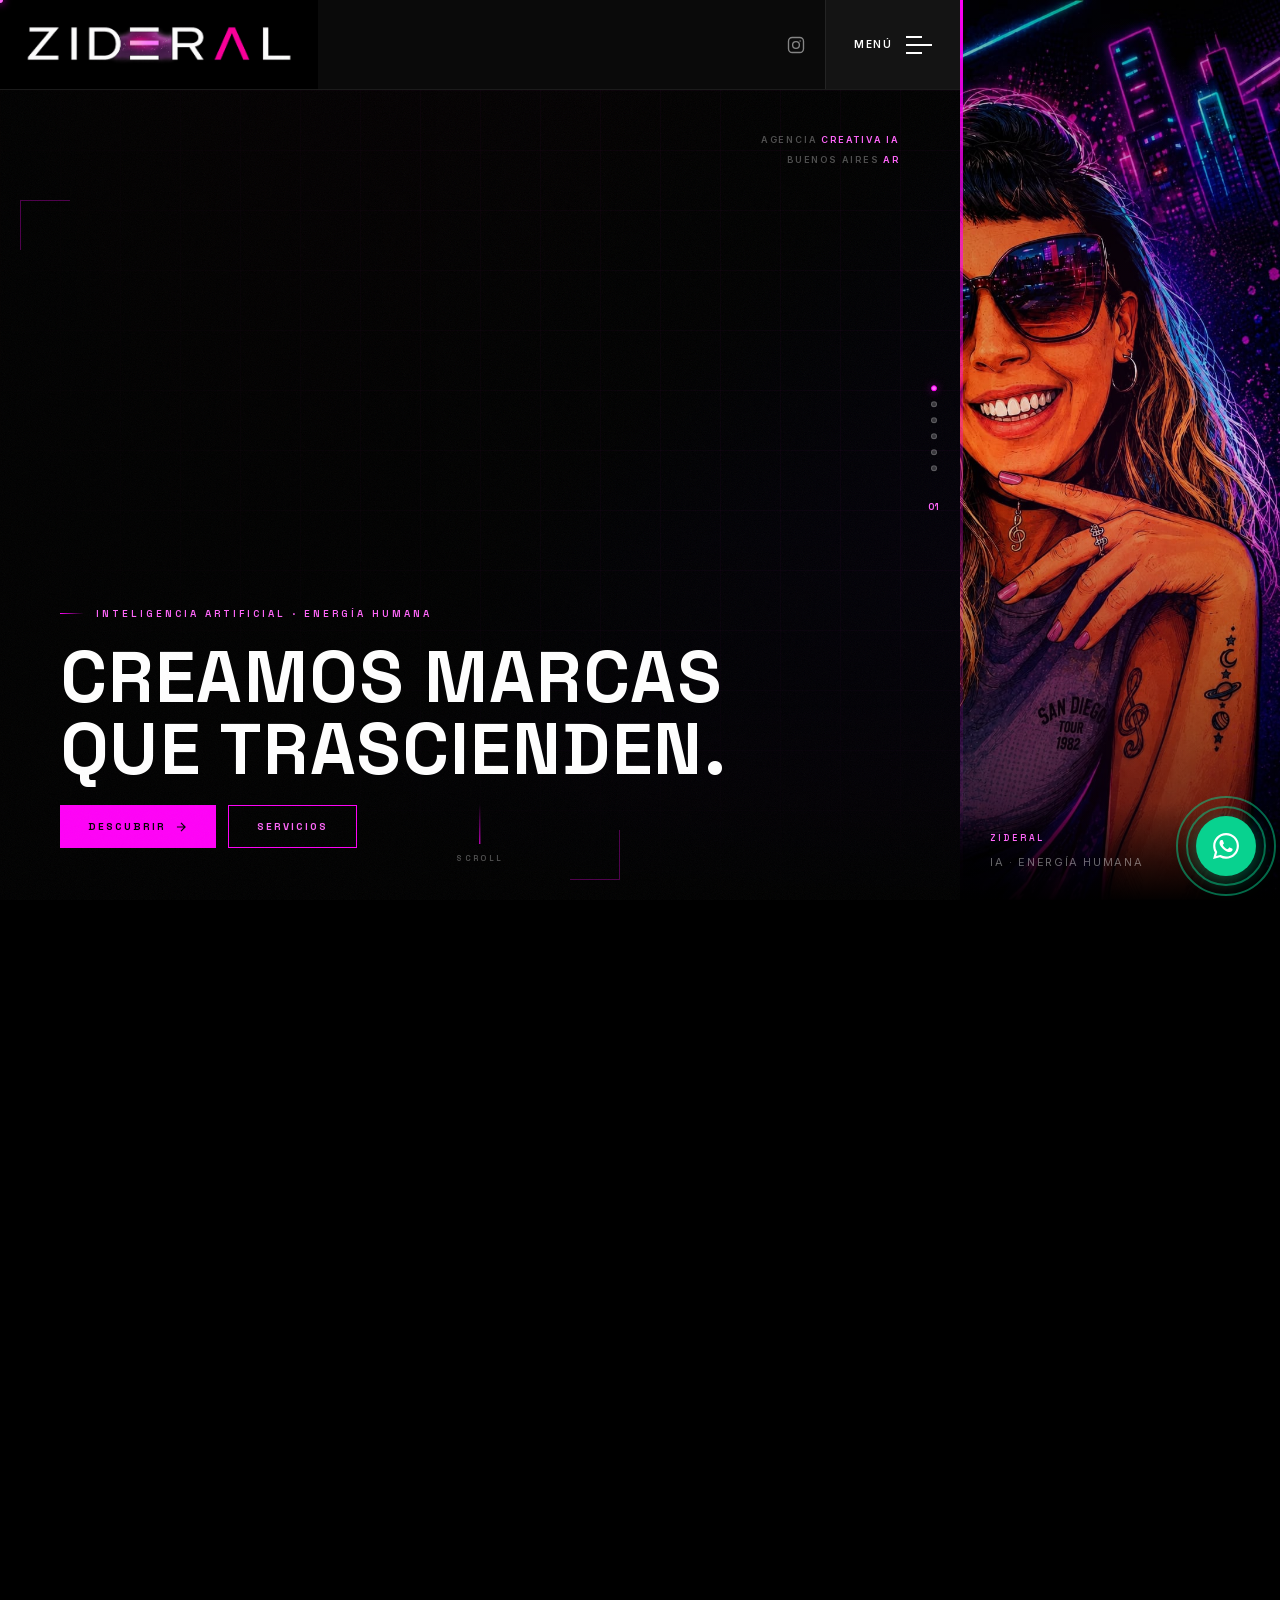
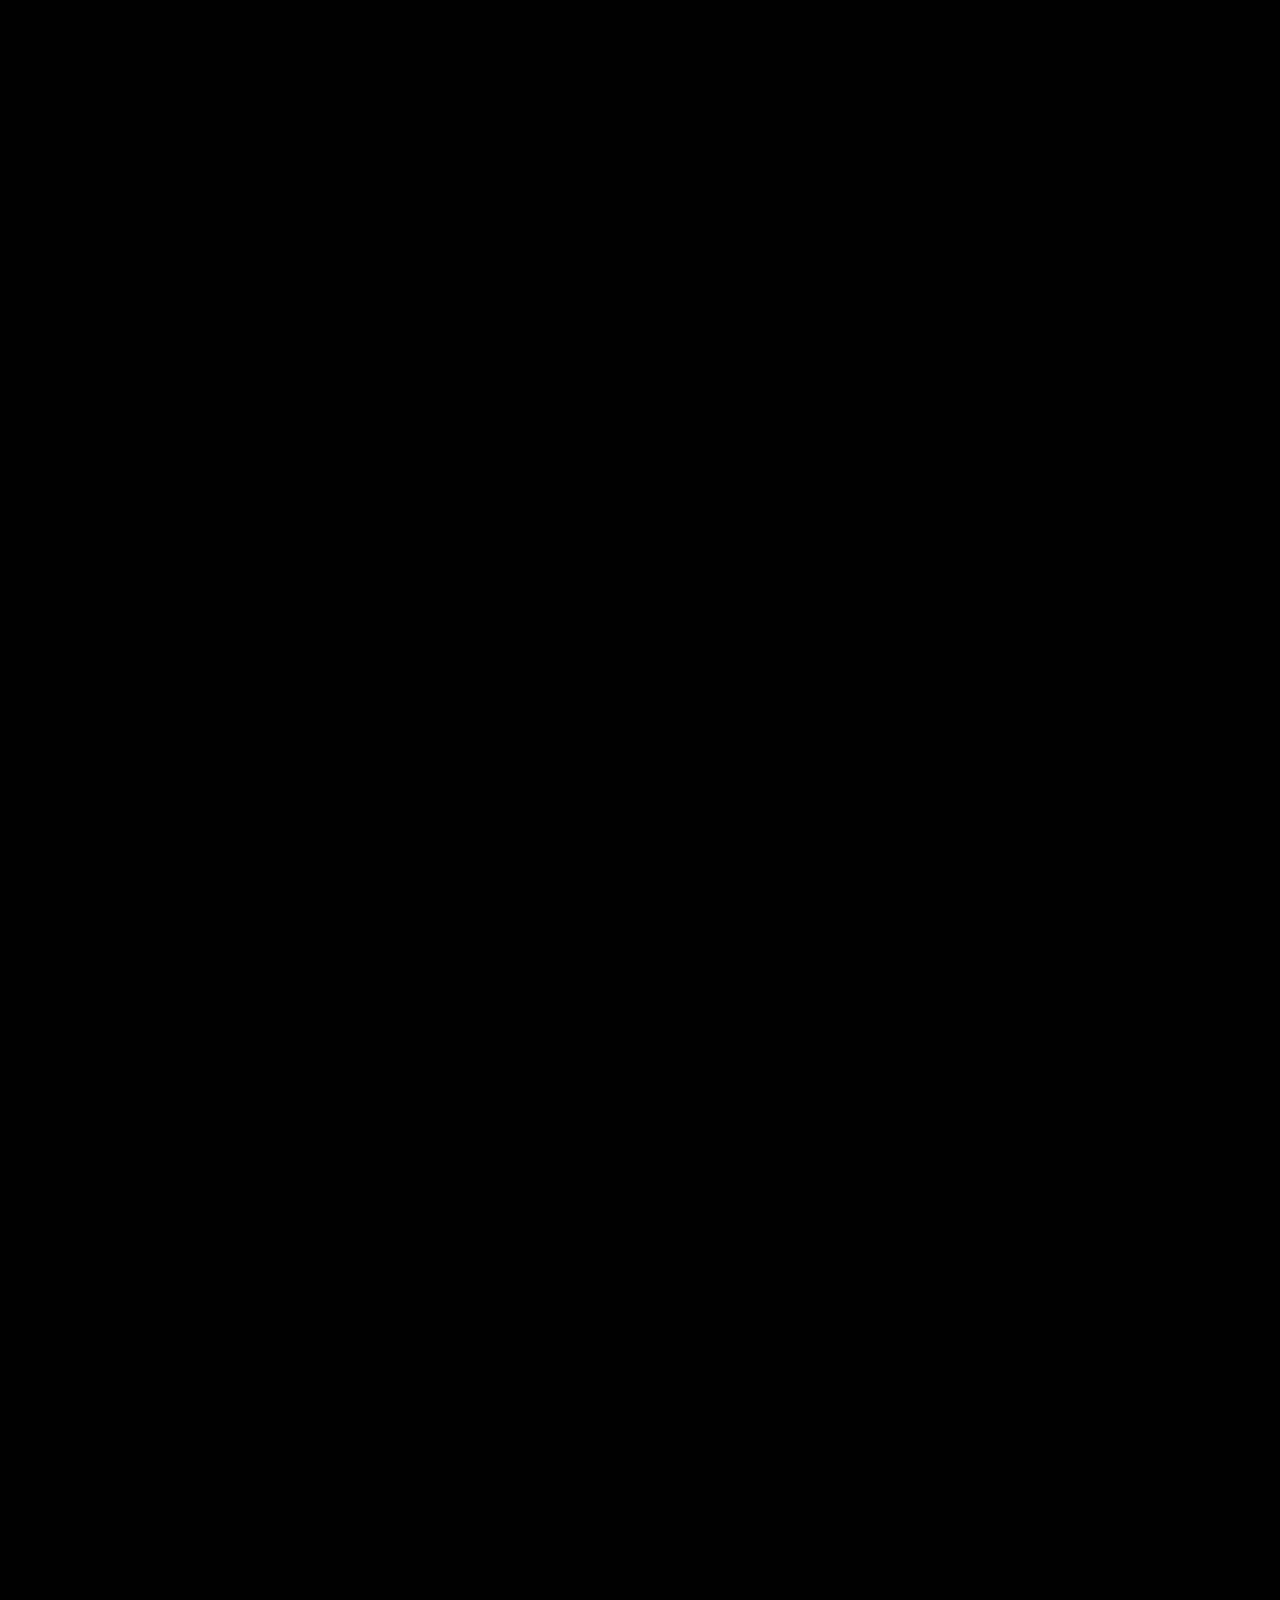
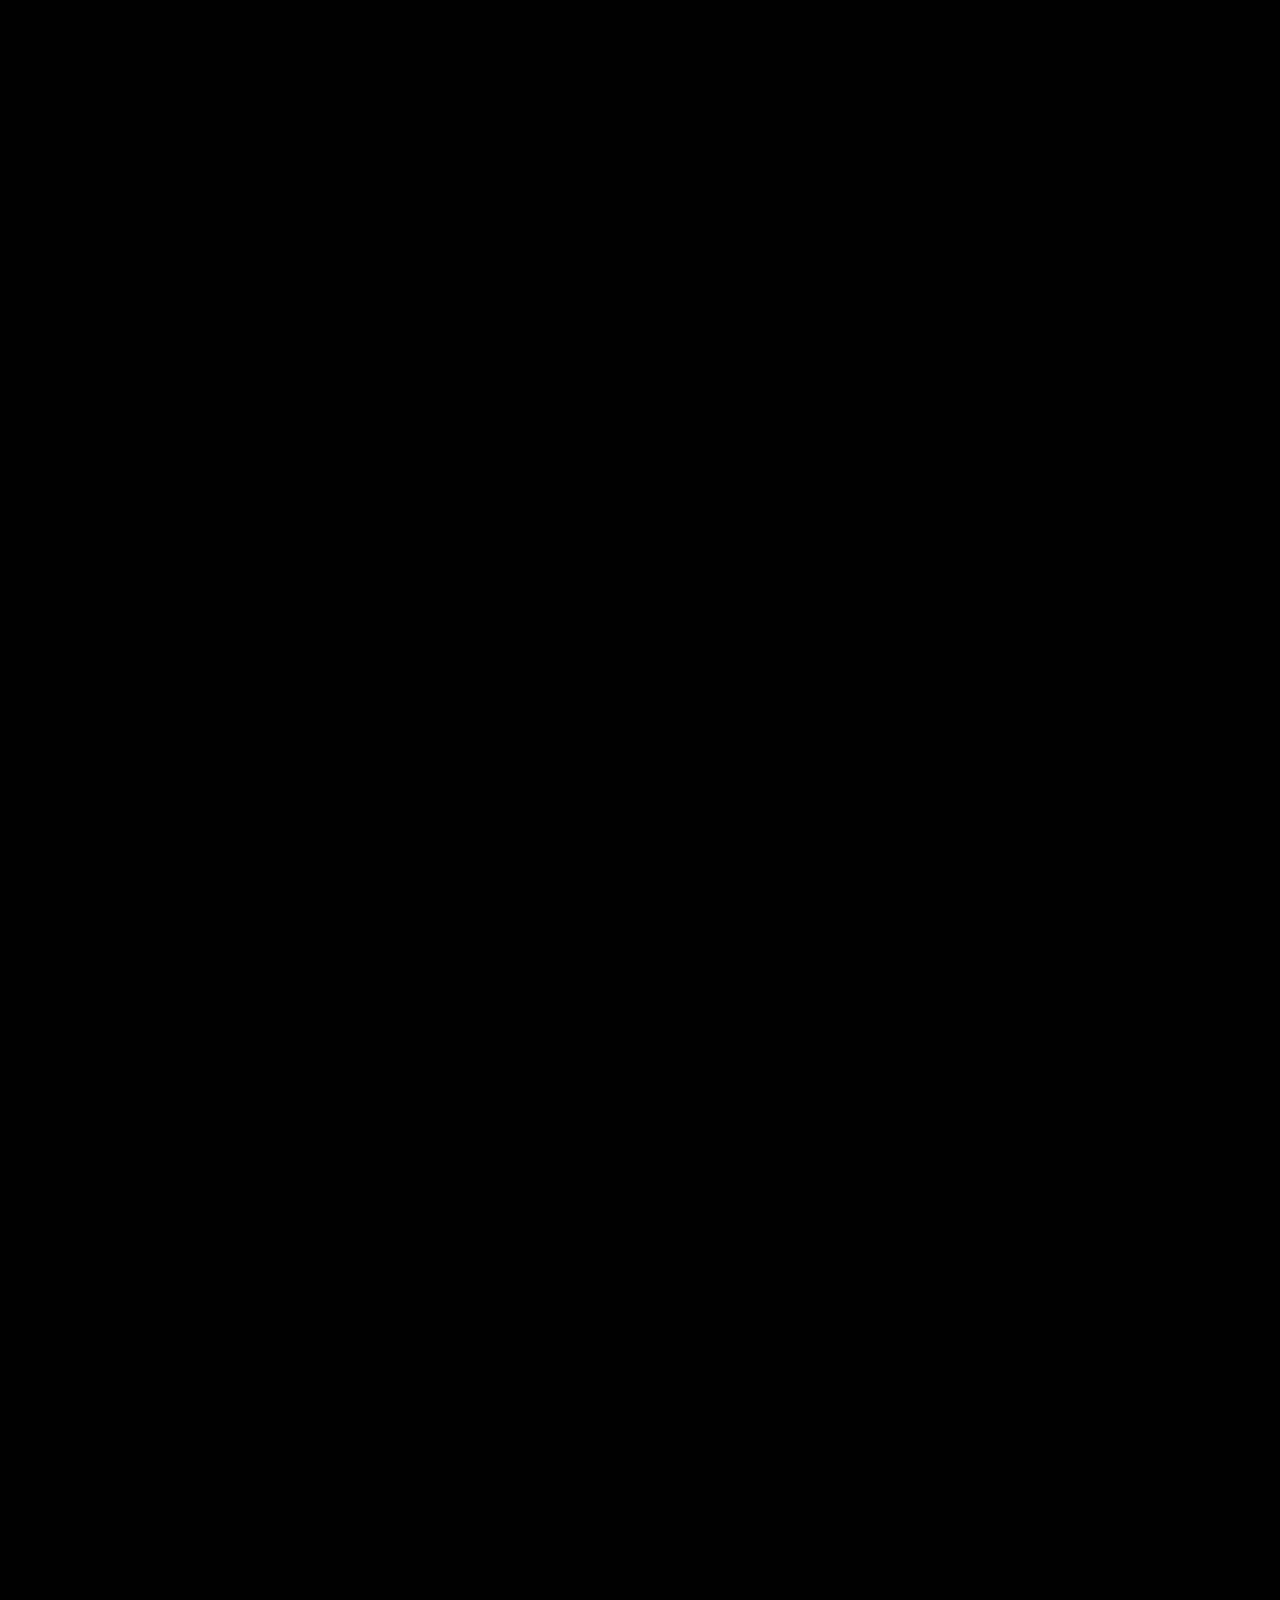
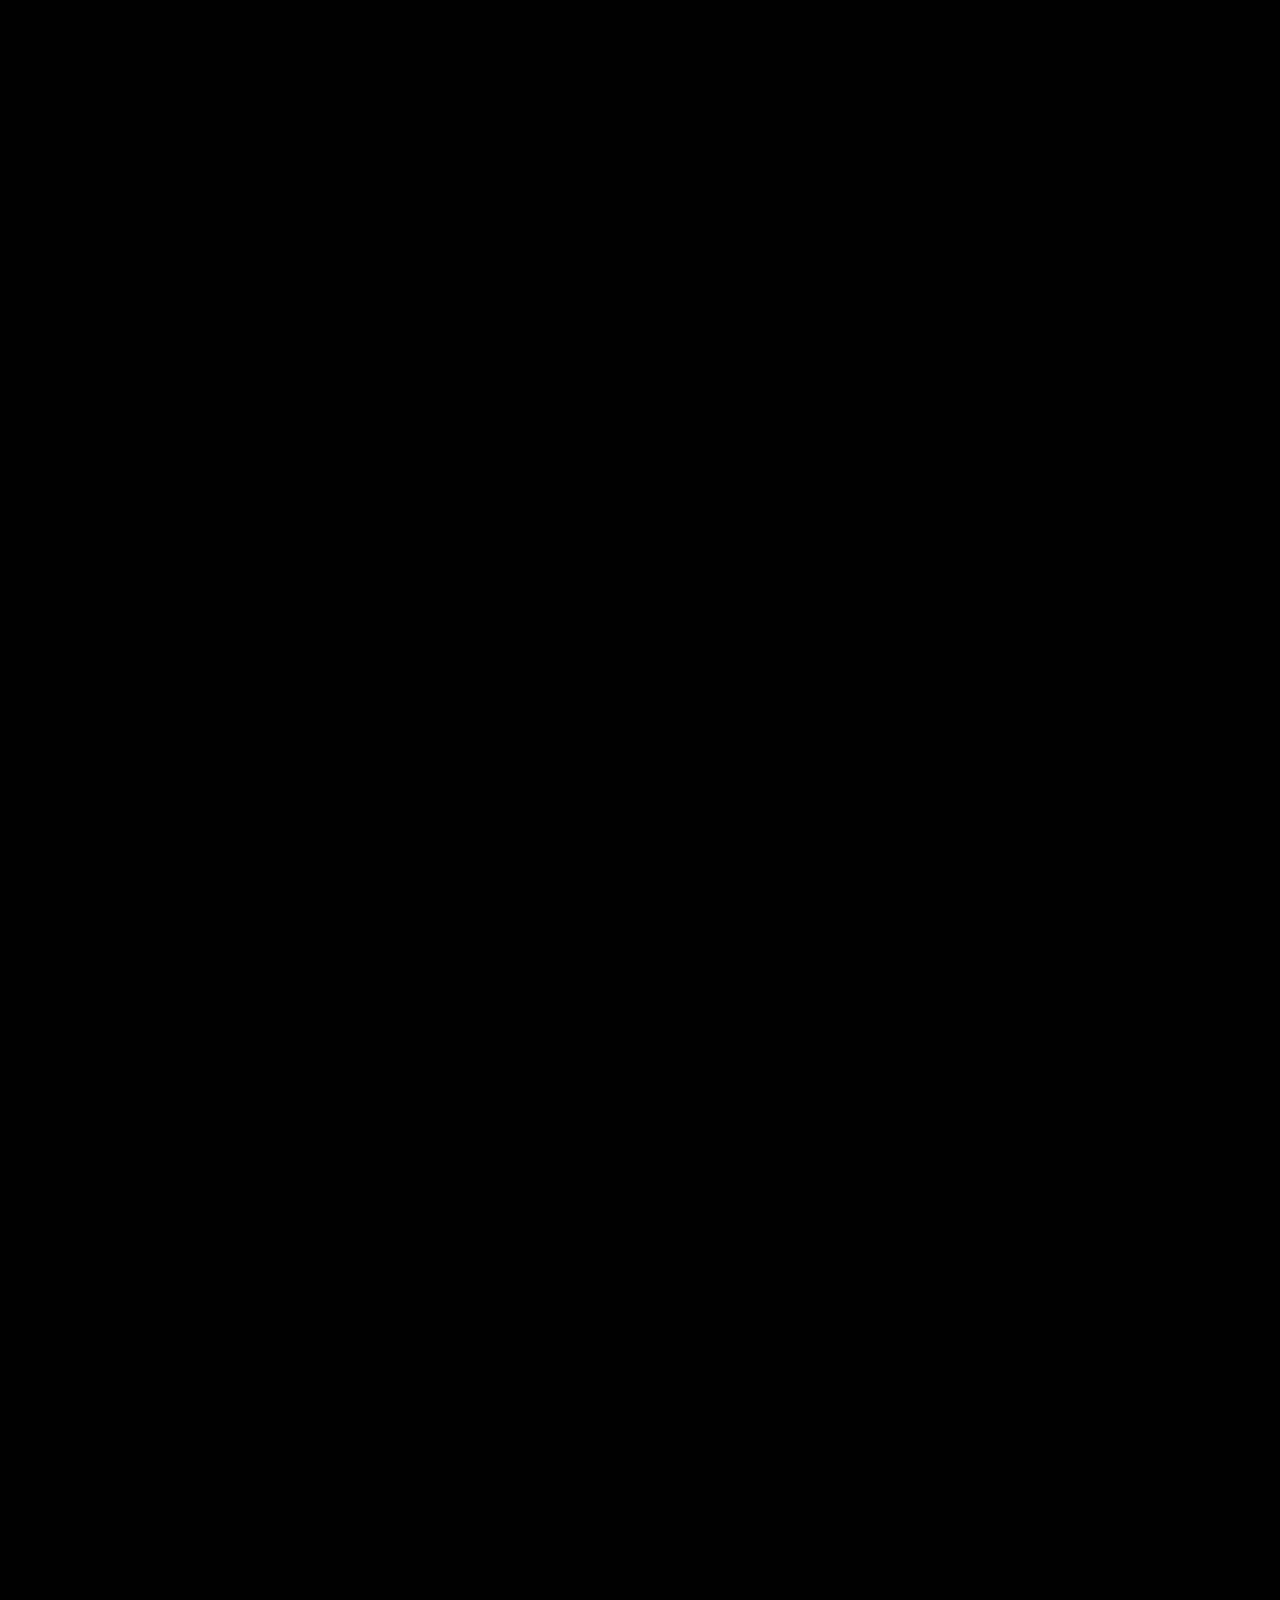
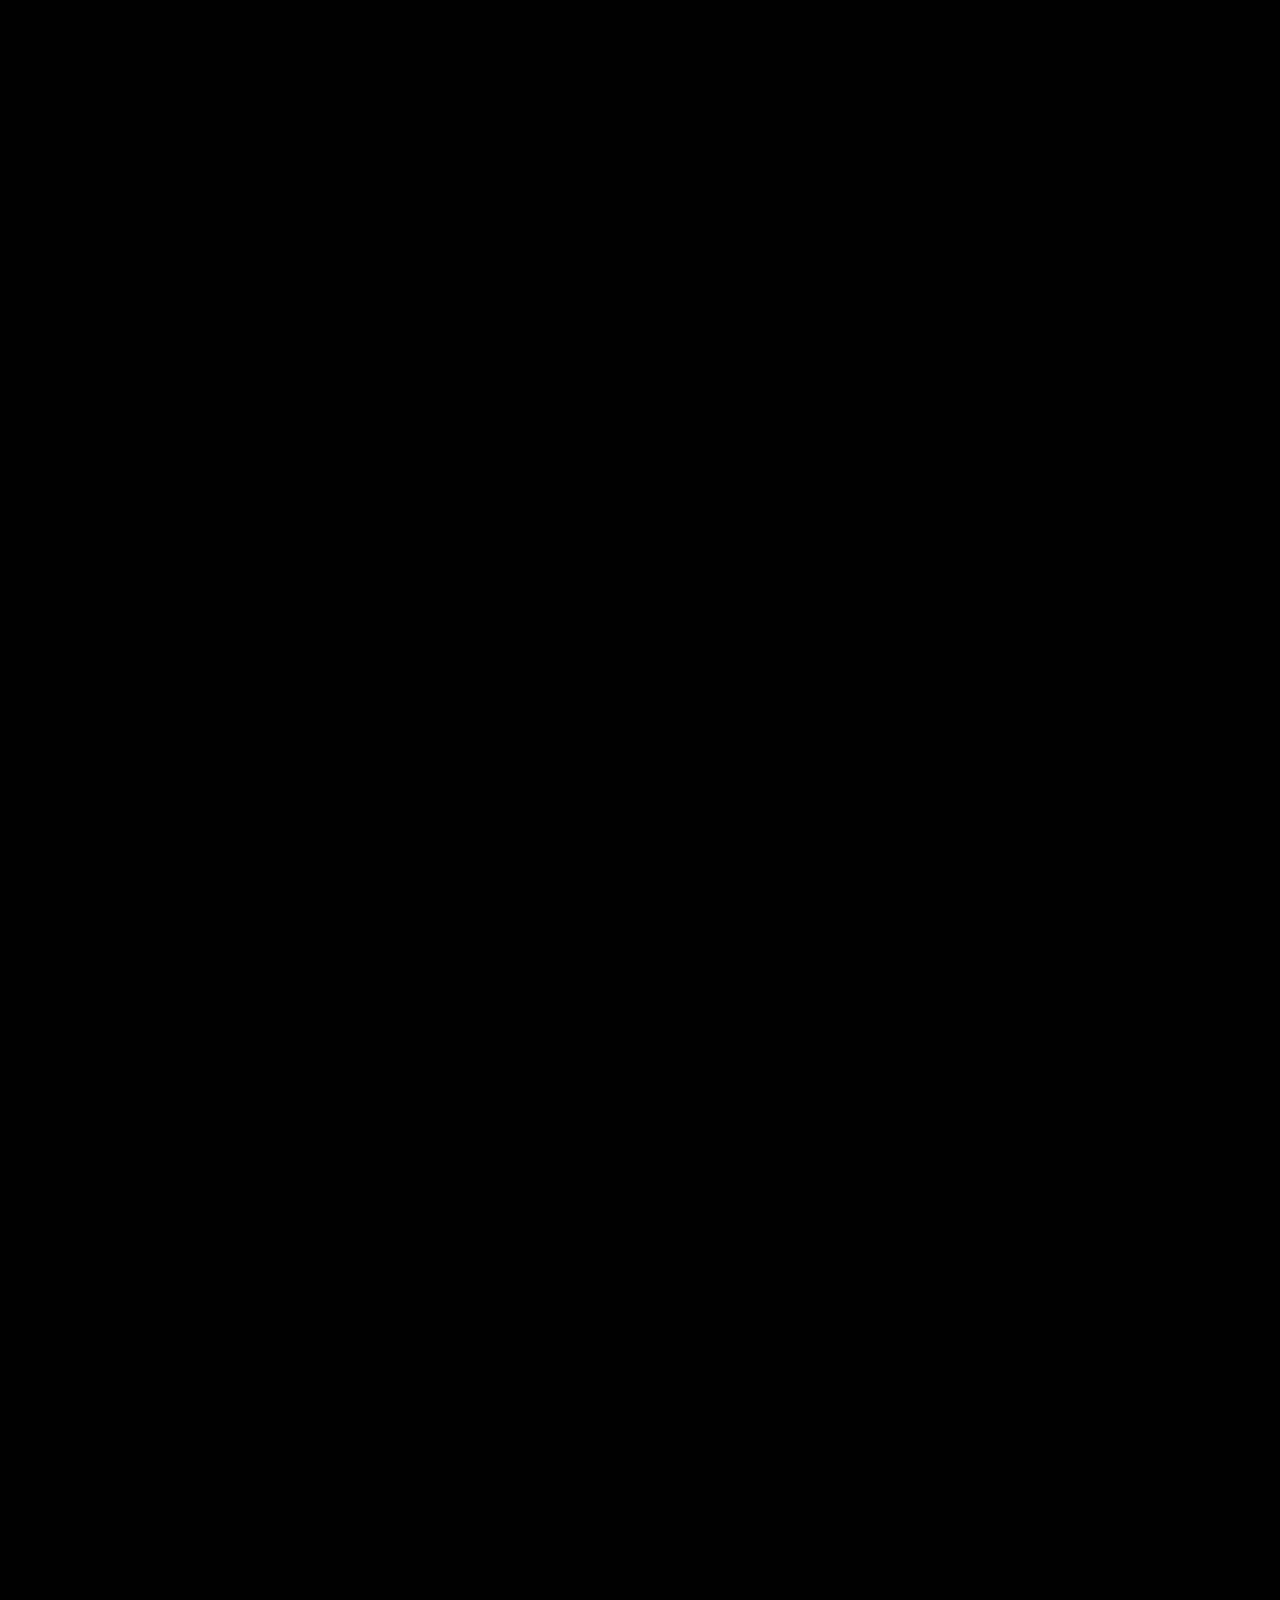
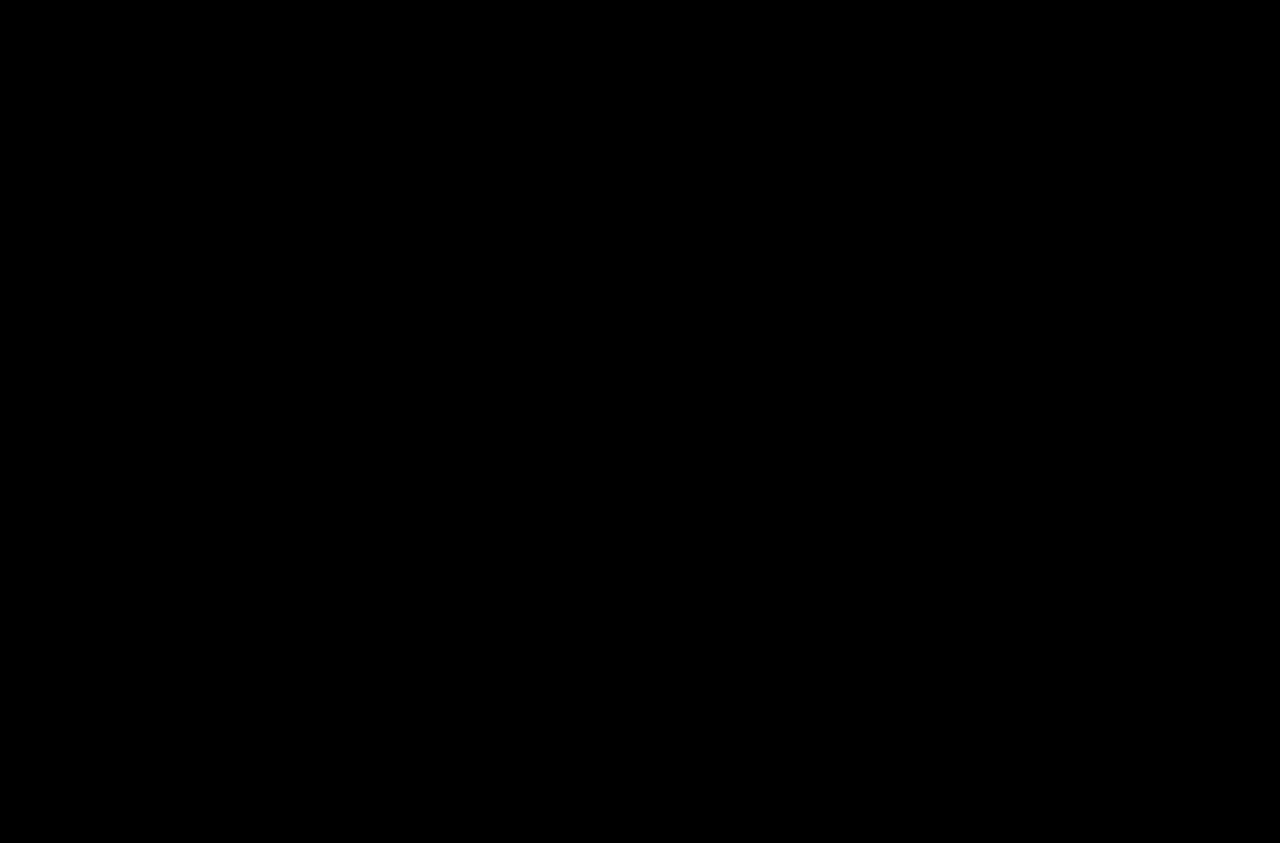
==== commit 7b7852c9: "Switch to new ZIDERAL logo in preloader, header and footer" ====
--- a/index.html
+++ b/index.html
@@ -1,5 +1,5 @@
 <!DOCTYPE html><html lang="es" class="__variable_c22fe1 __variable_37ef13" style="--font-display:var(--font-space);--font-body:var(--font-inter)">
 <!-- Mirrored from zideral.com.ar/ by HTTrack Website Copier/3.x [XR&CO'2014], Tue, 09 Jun 2026 14:24:56 GMT -->
-<head><meta charSet="utf-8"/><meta name="viewport" content="width=device-width, initial-scale=1, maximum-scale=1"/><link rel="preload" as="image" href="imagenes/logo.png"/><link rel="preload" as="image" href="imagenes/so.png"/><link rel="preload" href="imagenes/sofia.jpeg" as="image"/><link rel="preload" as="image" href="imagenes/identidadvisual.jpg"/><link rel="preload" as="image" href="imagenes/campanadigital.jpeg"/><link rel="preload" as="image" href="imagenes/automatizacionia.jpg"/><link rel="preload" as="image" href="imagenes/creatividad.jpg"/><link rel="stylesheet" href="_next/static/css/3034af255c9761c1.css" data-precedence="next"/><link rel="preload" as="script" fetchPriority="low" href="_next/static/chunks/webpack-df3c18876699df3f.js"/><script src="_next/static/chunks/4bd1b696-215e5051988c3dde.js" async=""></script><script src="_next/static/chunks/794-eb552b7f9b57e23b.js" async=""></script><script src="_next/static/chunks/main-app-75561acaed506b5e.js" async=""></script><script src="_next/static/chunks/app/page-64669974402fff16.js" async=""></script><link rel="preconnect" href="https://fonts.googleapis.com/"/><title>ZIDERAL | Inteligencia Artificial + Energía Humana</title><meta name="description" content="Agencia creativa potenciada por Inteligencia Artificial. Branding, diseño, redes sociales, contenido, publicidad digital, automatización y estrategia para marcas que quieren evolucionar."/><meta name="keywords" content="agencia marketing digital, agencia branding, inteligencia artificial negocios, diseño de marca, redes sociales, automatización, contenido IA, publicidad digital"/><meta property="og:title" content="ZIDERAL | Inteligencia Artificial + Energía Humana"/><meta property="og:description" content="Agencia creativa potenciada por IA. Branding, diseño, redes sociales, contenido y estrategia para marcas que quieren evolucionar."/><meta property="og:url" content="https://zideral.com.ar/"/><meta property="og:site_name" content="ZIDERAL"/><meta property="og:locale" content="es_AR"/><meta property="og:image" content="https://zideral.com.ar/og-image.jpg"/><meta property="og:image:width" content="1200"/><meta property="og:image:height" content="630"/><meta property="og:type" content="website"/><meta name="twitter:card" content="summary_large_image"/><meta name="twitter:title" content="ZIDERAL | Inteligencia Artificial + Energía Humana"/><meta name="twitter:description" content="Agencia creativa potenciada por IA."/><meta name="twitter:image" content="https://zideral.com.ar/og-image.jpg"/><script src="_next/static/chunks/polyfills-42372ed130431b0a.js" noModule=""></script></head><body style="overflow-x:hidden"><div hidden=""><!--$--><!--/$--></div><div class="cursor-outer" aria-hidden="true"></div><div class="cursor-dot" aria-hidden="true"></div><div class="loader-wrap" aria-hidden="true"><div class="loader-inner"><img src="imagenes/logo.png" alt="ZIDERAL" class="loader-logo-img"/><div class="loader-tagline">Inteligencia Artificial · Energía Humana</div></div><div class="loader-count">0<!-- -->%</div><div class="loader-bar"></div></div><a href="https://api.whatsapp.com/send?phone=5491159202369&amp;text=Hola%20ZIDERAL!%20Quiero%20saber%20m%C3%A1s%20sobre%20sus%20servicios%20%F0%9F%9A%80" target="_blank" rel="noopener noreferrer" title="Hablemos por WhatsApp" class="wa-btn" aria-label="Contactar por WhatsApp"><span class="wa-ring wa-ring-1"></span><span class="wa-ring wa-ring-2"></span><span class="wa-icon"><svg xmlns="http://www.w3.org/2000/svg" viewBox="0 0 24 24" fill="white" width="26" height="26" aria-hidden="true"><path d="M17.472 14.382c-.297-.149-1.758-.867-2.03-.967-.273-.099-.471-.148-.67.15-.197.297-.767.966-.94 1.164-.173.199-.347.223-.644.075-.297-.15-1.255-.463-2.39-1.475-.883-.788-1.48-1.761-1.653-2.059-.173-.297-.018-.458.13-.606.134-.133.298-.347.446-.52.149-.174.198-.298.298-.497.099-.198.05-.371-.025-.52-.075-.149-.669-1.612-.916-2.207-.242-.579-.487-.5-.669-.51-.173-.008-.371-.01-.57-.01-.198 0-.52.074-.792.372-.272.297-1.04 1.016-1.04 2.479 0 1.462 1.065 2.875 1.213 3.074.149.198 2.096 3.2 5.077 4.487.709.306 1.262.489 1.694.625.712.227 1.36.195 1.871.118.571-.085 1.758-.719 2.006-1.413.248-.694.248-1.289.173-1.413-.074-.124-.272-.198-.57-.347m-5.421 7.403h-.004a9.87 9.87 0 01-5.031-1.378l-.361-.214-3.741.982.998-3.648-.235-.374a9.86 9.86 0 01-1.51-5.26c.001-5.45 4.436-9.884 9.888-9.884 2.64 0 5.122 1.03 6.988 2.898a9.825 9.825 0 012.893 6.994c-.003 5.45-4.437 9.884-9.885 9.884m8.413-18.297A11.815 11.815 0 0012.05 0C5.495 0 .16 5.335.157 11.892c0 2.096.547 4.142 1.588 5.945L.057 24l6.305-1.654a11.882 11.882 0 005.683 1.448h.005c6.554 0 11.89-5.335 11.893-11.893a11.821 11.821 0 00-3.48-8.413z"></path></svg></span></a><div id="main" class="visible"><header class="main-header"><a href="#sec1" class="logo-holder" aria-label="ZIDERAL — Inicio"><img src="imagenes/logo.png" alt="ZIDERAL" style="height:44px;width:auto;display:block"/></a><div class="header-right"><div class="header-social"><a href="https://www.instagram.com/agencia.zinergia/" target="_blank" rel="noopener noreferrer" aria-label="Instagram de ZIDERAL"><svg xmlns="http://www.w3.org/2000/svg" width="18" height="18" viewBox="0 0 24 24" fill="none" stroke="currentColor" stroke-width="1.8" stroke-linecap="round" stroke-linejoin="round"><rect x="2" y="2" width="20" height="20" rx="5" ry="5"></rect><circle cx="12" cy="12" r="4.5"></circle><circle cx="17.5" cy="6.5" r="1" fill="currentColor" stroke="none"></circle></svg></a></div><div class="nav-btn-wrap" role="button" tabindex="0" aria-label="Menú"><span class="nav-btn-text">Menú</span><div class="nav-btn-lines" aria-hidden="true"><span></span><span></span><span></span></div></div></div></header><div class="nav-overlay-bg"></div><nav class="nav-drawer"><div class="nav-title-dec">Navegación</div><ul class="nav-menu"><li><a href="#sec1" style="transition-delay:0s"><span style="color:var(--pink-light);margin-right:8px;transition:color 0.35s ease">01<!-- -->.</span><span>Home</span></a></li><li><a href="#packages" style="transition-delay:0s"><span style="color:var(--pink-light);margin-right:8px;transition:color 0.35s ease">02<!-- -->.</span><span>Packages</span></a></li><li><a href="#sec2" style="transition-delay:0s"><span style="color:var(--pink-light);margin-right:8px;transition:color 0.35s ease">03<!-- -->.</span><span>Proyectos</span></a></li><li><a href="#sec3" style="transition-delay:0s"><span style="color:var(--pink-light);margin-right:8px;transition:color 0.35s ease">04<!-- -->.</span><span>Sobre mi</span></a></li><li><a href="#sec4" style="transition-delay:0s"><span style="color:var(--pink-light);margin-right:8px;transition:color 0.35s ease">05<!-- -->.</span><span>Servicios</span></a></li><li><a href="#equipo" style="transition-delay:0s"><span style="color:var(--pink-light);margin-right:8px;transition:color 0.35s ease">06<!-- -->.</span><span>Equipo</span></a></li><li><a href="#sec6" style="transition-delay:0s"><span style="color:var(--pink-light);margin-right:8px;transition:color 0.35s ease">07<!-- -->.</span><span>Contacto</span></a></li></ul><div class="nav-cta"><a href="https://api.whatsapp.com/send?phone=5491159202369&amp;text=Hola%20ZIDERAL!%20%F0%9F%9A%80" target="_blank" rel="noopener noreferrer">+ Contacto</a><a href="https://www.instagram.com/agencia.zinergia/" target="_blank" rel="noopener noreferrer">Instagram</a></div></nav><div class="fixed-column"><img src="imagenes/sofia.jpeg" alt="" aria-hidden="true" style="position:absolute;inset:0;width:100%;height:100%;object-fit:cover;object-position:center;z-index:0"/><div style="position:absolute;inset:0;background:linear-gradient(to bottom, rgba(0,0,0,0.3) 0%, rgba(0,0,0,0.05) 50%, rgba(0,0,0,0.65) 100%);z-index:1"></div><div style="position:absolute;inset:0;background:radial-gradient(ellipse at 50% 60%, rgba(255,0,247,0.07) 0%, transparent 70%);z-index:2;pointer-events:none"></div><div class="col-accent-bar" style="z-index:3"></div><div class="col-footer" style="z-index:4"><div class="col-footer-title">ZIDERAL</div><div class="col-footer-sub">IA · Energía Humana</div></div></div><div class="scroll-nav"><div class="scroll-nav-item active" role="button" tabindex="0" aria-label="Home"><span class="scroll-nav-label">Home</span><span class="scroll-nav-dot"></span></div><div class="scroll-nav-item" role="button" tabindex="0" aria-label="Proyectos"><span class="scroll-nav-label">Proyectos</span><span class="scroll-nav-dot"></span></div><div class="scroll-nav-item" role="button" tabindex="0" aria-label="Sobre mi"><span class="scroll-nav-label">Sobre mi</span><span class="scroll-nav-dot"></span></div><div class="scroll-nav-item" role="button" tabindex="0" aria-label="Servicios"><span class="scroll-nav-label">Servicios</span><span class="scroll-nav-dot"></span></div><div class="scroll-nav-item" role="button" tabindex="0" aria-label="Equipo"><span class="scroll-nav-label">Equipo</span><span class="scroll-nav-dot"></span></div><div class="scroll-nav-item" role="button" tabindex="0" aria-label="Contacto"><span class="scroll-nav-label">Contacto</span><span class="scroll-nav-dot"></span></div><div class="scroll-counter">0<!-- -->1</div></div><main class="page-wrapper"><section id="sec1" class="hero"><div class="hero-video-wrap"><div class="hero-poster" style="background-image:url(videos/hero-poster.html);opacity:1;transition:opacity 1s ease;position:absolute;inset:0;background-size:cover;background-position:center"></div><div style="position:absolute;inset:0;background:linear-gradient(135deg, #0a0005 0%, #000 50%, #050010 100%)"></div><div style="position:absolute;inset:0;background-image:linear-gradient(rgba(255,0,247,0.04) 1px, transparent 1px), linear-gradient(90deg, rgba(255,0,247,0.04) 1px, transparent 1px);background-size:60px 60px;opacity:0.8;transition:opacity 1s ease"></div><iframe class="hero-video" src="https://www.youtube.com/embed/cWuzJBboQyE?autoplay=1&mute=1&loop=1&playlist=cWuzJBboQyE&controls=0&showinfo=0&modestbranding=1&playsinline=1&rel=0&iv_load_policy=3" title="ZIDERAL background video" frameborder="0" allow="autoplay; encrypted-media" style="opacity:1;pointer-events:none;border:0"></iframe></div><div class="hero-overlay"></div><div class="hero-grain" aria-hidden="true"></div><div class="hero-corner hero-corner--tl" aria-hidden="true"></div><div class="hero-corner hero-corner--br" aria-hidden="true"></div><div class="hero-data"><div class="hero-data-line">Agencia <span>Creativa IA</span></div><div class="hero-data-line">Buenos Aires <span>AR</span></div></div><div class="hero-content"><div class="h-anim hero-eyebrow" style="--anim-i:0">Inteligencia Artificial · Energía Humana</div><h1 class="hero-title"><span class="h-anim hero-title-line" style="--anim-i:1">Creamos marcas</span><span class="h-anim hero-title-line hero-title-accent" style="--anim-i:2">que trascienden.</span></h1><div class="h-anim" style="--anim-i:3;display:flex;gap:12px;flex-wrap:wrap"><a href="#sec2" class="btn-pink">Descubrir<svg width="14" height="14" viewBox="0 0 24 24" fill="none" stroke="currentColor" stroke-width="2"><path d="M5 12h14M12 5l7 7-7 7"></path></svg></a><a href="#sec4" class="btn-outline">Servicios</a></div></div><div class="hero-scroll-hint" aria-hidden="true"><div class="hero-scroll-line"></div><span>Scroll</span></div></section><section id="packages" class="packages-section"><div class="packages-inner"><div class="packages-header"><div class="packages-eyebrow">🚀 Instagram Growth Packages</div><h2 class="packages-title">Impulsá tu presencia,<br/><span>convertí tu perfil en una marca.</span></h2><p class="packages-desc">Además de Instagram, ofrecemos estrategias de crecimiento y posicionamiento para TikTok, YouTube, Spotify, Facebook y otras plataformas digitales, adaptando cada servicio a los objetivos de tu marca, negocio o proyecto artístico.</p><p class="packages-subdesc">Diseñamos planes estratégicos para potenciar el crecimiento de tu cuenta mediante el aumento de visibilidad, interacción y posicionamiento. Más seguidores, más reproducciones, más engagement y una comunidad en constante crecimiento.</p><div class="packages-platforms"><span class="pkg-platform">Instagram</span><span class="pkg-platform"><span class="pkg-platform-dot">·</span>TikTok</span><span class="pkg-platform"><span class="pkg-platform-dot">·</span>YouTube</span><span class="pkg-platform"><span class="pkg-platform-dot">·</span>Spotify</span><span class="pkg-platform"><span class="pkg-platform-dot">·</span>Facebook</span></div></div><div class="packages-grid"><div class="pkg-card"><div class="pkg-tier">ESSENTIAL</div><div class="pkg-name">Presencia Digital<!-- --> </div><div class="pkg-price"><span class="pkg-amount">$19.900</span><span class="pkg-period"> / mes</span></div><ul class="pkg-features"><li><span class="pkg-check">✔</span>500 seguidores</li><li><span class="pkg-check">✔</span>10.000 views</li><li><span class="pkg-check">✔</span>300 likes</li><li><span class="pkg-check">✔</span>50 guardados</li><li><span class="pkg-check">✔</span>25 compartidos</li></ul><p class="pkg-desc">Ideal para comenzar a construir una audiencia sólida y generar movimiento en tu perfil.</p><a href="https://api.whatsapp.com/send?phone=5491159202369&amp;text=Hola%20ZIDERAL!%20%F0%9F%91%8B%20Quiero%20contratar%20el%20plan%20ESSENTIAL%20%E2%80%93%20Presencia%20Digital%20(%2419.900%2Fmes)%20%F0%9F%9A%80" class="pkg-btn" target="_blank" rel="noopener noreferrer">Contratar</a></div><div class="pkg-card pkg-card--hot"><div class="pkg-badge">🔥 Más contratado</div><div class="pkg-tier">GROWTH</div><div class="pkg-name">Crecimiento Acelerado<!-- --> <!-- -->🔥</div><div class="pkg-price"><span class="pkg-amount">$49.900</span><span class="pkg-period"> / mes</span></div><ul class="pkg-features"><li><span class="pkg-check">✔</span>3.000 seguidores</li><li><span class="pkg-check">✔</span>50.000 views</li><li><span class="pkg-check">✔</span>2.000 likes</li><li><span class="pkg-check">✔</span>300 guardados</li><li><span class="pkg-check">✔</span>150 compartidos</li></ul><p class="pkg-desc">Ideal para marcas, negocios y creadores que buscan escalar su presencia y aumentar su alcance de manera constante.</p><a href="https://api.whatsapp.com/send?phone=5491159202369&amp;text=Hola%20ZIDERAL!%20%F0%9F%91%8B%20Quiero%20contratar%20el%20plan%20GROWTH%20%E2%80%93%20Crecimiento%20Acelerado%20(%2449.900%2Fmes)%20%F0%9F%94%A5" class="pkg-btn pkg-btn--hot" target="_blank" rel="noopener noreferrer">Contratar</a></div><div class="pkg-card"><div class="pkg-tier">ELITE</div><div class="pkg-name">Dominio de Audiencia<!-- --> <!-- -->👑</div><div class="pkg-price"><span class="pkg-amount">$99.900</span><span class="pkg-period"> / mes</span></div><ul class="pkg-features"><li><span class="pkg-check">✔</span>10.000 seguidores</li><li><span class="pkg-check">✔</span>250.000 views</li><li><span class="pkg-check">✔</span>8.000 likes</li><li><span class="pkg-check">✔</span>1.500 guardados</li><li><span class="pkg-check">✔</span>750 compartidos</li><li><span class="pkg-check">✔</span>Prioridad máxima</li><li><span class="pkg-check">✔</span>Reportes personalizados</li></ul><p class="pkg-desc">Ideal para quienes buscan maximizar su impacto, fortalecer su posicionamiento y acelerar su crecimiento en redes sociales.</p><a href="https://api.whatsapp.com/send?phone=5491159202369&amp;text=Hola%20ZIDERAL!%20%F0%9F%91%8B%20Quiero%20contratar%20el%20plan%20ELITE%20%E2%80%93%20Dominio%20de%20Audiencia%20(%2499.900%2Fmes)%20%F0%9F%91%91" class="pkg-btn" target="_blank" rel="noopener noreferrer">Contratar</a></div></div><div class="packages-bottom">📈 Resultados reales. Crecimiento constante. Mayor visibilidad para tu marca en Instagram, TikTok, YouTube, Spotify y más.</div></div></section><section id="sec2" class="portfolio-section section"><div class="container"><div class="section-num">02</div><div class=""><div class="section-title"><h2 class="">PROYECTOS</h2><p>Trabajo que habla por sí solo.</p></div></div><div class="proj-list"><div class="proj-item"><div class="proj-thumb"><img src="imagenes/identidadvisual.jpg" alt="Identidad Visual" style="width:100%;height:100%;object-fit:cover;display:block"/></div><div class="proj-info"><div class="proj-num">01</div><div class="proj-cat">Branding</div><h3 class="proj-name">Identidad Visual</h3><p class="proj-desc">Construcción de identidad desde cero. Naming, concepto visual y manual de marca para una marca con personalidad propia.</p></div></div><div class="proj-item"><div class="proj-thumb"><img src="imagenes/campanadigital.jpeg" alt="Campaña Digital" style="width:100%;height:100%;object-fit:cover;display:block"/></div><div class="proj-info"><div class="proj-num">02</div><div class="proj-cat">Contenido &amp; Redes</div><h3 class="proj-name">Campaña Digital</h3><p class="proj-desc">Estrategia de contenido, diseño y producción audiovisual para campaña de lanzamiento en redes sociales.</p></div></div><div class="proj-item"><div class="proj-thumb"><img src="imagenes/automatizacionia.jpg" alt="Automatización IA" style="width:100%;height:100%;object-fit:cover;display:block"/></div><div class="proj-info"><div class="proj-num">03</div><div class="proj-cat">Inteligencia Artificial</div><h3 class="proj-name">Automatización IA</h3><p class="proj-desc">Implementación de asistente virtual y automatización de comunicaciones para escalar operaciones sin perder la voz de la marca.</p></div></div></div></div></section><section id="sec3" class="about-section section"><div class="container"><div class="section-num">03</div><div class=""><div class="section-title"><h2 class="">SOBRE MI</h2><p>La fórmula detrás de ZIDERAL.</p></div></div><div class="about-grid"><div class=""><h2 class="about-headline">Creatividad humana<span>potenciada por IA.</span></h2><p>Detrás de ZIDERAL estoy yo, So, una mujer que decidió unir su creatividad, visión y experiencia para construir algo diferente: una agencia donde las ideas humanas y la Inteligencia Artificial trabajan en perfecta armonía.</p><p>Creo en las marcas con personalidad, en las estrategias con propósito y en la innovación como motor de crecimiento. Por eso combino mi mirada creativa con el poder de la tecnología para desarrollar proyectos que conectan, destacan y evolucionan.</p><p>Cada proyecto recibe algo que ninguna herramienta puede reemplazar: mi esencia, mi intuición y mi forma de entender a las personas. La IA potencia mi trabajo, pero las ideas, la sensibilidad y la estrategia nacen de mí.</p><div style="display:flex;gap:12px;margin-top:32px;flex-wrap:wrap"><a href="#sec4" class="btn-pink">Nuestros servicios</a><a href="#equipo" class="btn-outline">El equipo</a></div></div><div class=""><div class="about-img-wrap"><img src="imagenes/creatividad.jpg" alt="Creatividad ZIDERAL" style="width:100%;height:100%;object-fit:cover;display:block"/><div class="about-img-badge"><p>“La creatividad no tiene límites cuando la intuición humana y la IA trabajan juntas.”</p><h4>Fundadora</h4><h5>So — ZIDERAL</h5></div></div></div></div></div></section><div class="ticker-wrap"><div class="ticker-inner"><span class="ticker-text">BRANDING <span>·</span> DISEÑO <span>·</span> INTELIGENCIA ARTIFICIAL <span>·</span> REDES SOCIALES <span>·</span> CONTENIDO <span>·</span> AUTOMATIZACIÓN <span>·</span> PUBLICIDAD DIGITAL <span>·</span> ESTRATEGIA <span>·</span></span><span class="ticker-text">BRANDING <span>·</span> DISEÑO <span>·</span> INTELIGENCIA ARTIFICIAL <span>·</span> REDES SOCIALES <span>·</span> CONTENIDO <span>·</span> AUTOMATIZACIÓN <span>·</span> PUBLICIDAD DIGITAL <span>·</span> ESTRATEGIA <span>·</span></span></div></div><section class="stats-section section"><div class="container"><div class="stats-grid"><div class="stat-item"><div class="stat-num"><span>+<!-- -->0</span></div><div class="stat-label">Proyectos realizados</div></div><div class="stat-item"><div class="stat-num"><span>0</span></div><div class="stat-label">Servicios especializados</div></div><div class="stat-item"><div class="stat-num"><span>0</span></div><div class="stat-label">Fundadora creativa</div></div><div class="stat-item"><div class="stat-num"><span>0<!-- -->%</span></div><div class="stat-label">Estrategia + IA</div></div></div></div></section><section id="sec4" class="services-section section"><div class="container"><div class="section-num">04</div><div class=""><div class="section-title"><h2 class="">SERVICIOS</h2><p>Todo lo que tu marca necesita para evolucionar.</p></div></div><ul class="service-list"><li class="service-item"><span class="service-num">01</span><div class="service-info"><div class="service-name">Estrategia y Branding</div><div class="service-detail">Tu marca con identidad, propósito y personalidad real.</div><div class="service-tags"><span class="service-tag">Naming</span><span class="service-tag">Identidad Visual</span><span class="service-tag">Manual de Marca</span><span class="service-tag">Storytelling</span></div></div><div class="service-arrow"><svg width="20" height="20" viewBox="0 0 24 24" fill="none" stroke="currentColor" stroke-width="2"><path d="M5 12h14M12 5l7 7-7 7"></path></svg></div></li><li class="service-item"><span class="service-num">02</span><div class="service-info"><div class="service-name">Diseño y Creatividad</div><div class="service-detail">Piezas visuales que comunican y convierten.</div><div class="service-tags"><span class="service-tag">Logos</span><span class="service-tag">Redes Sociales</span><span class="service-tag">Carruseles</span><span class="service-tag">Campañas</span></div></div><div class="service-arrow"><svg width="20" height="20" viewBox="0 0 24 24" fill="none" stroke="currentColor" stroke-width="2"><path d="M5 12h14M12 5l7 7-7 7"></path></svg></div></li><li class="service-item"><span class="service-num">03</span><div class="service-info"><div class="service-name">Inteligencia Artificial</div><div class="service-detail">IA aplicada con criterio, no como moda.</div><div class="service-tags"><span class="service-tag">Automatización</span><span class="service-tag">Asistentes IA</span><span class="service-tag">Análisis</span><span class="service-tag">Optimización</span></div></div><div class="service-arrow"><svg width="20" height="20" viewBox="0 0 24 24" fill="none" stroke="currentColor" stroke-width="2"><path d="M5 12h14M12 5l7 7-7 7"></path></svg></div></li><li class="service-item"><span class="service-num">04</span><div class="service-info"><div class="service-name">Contenido y Redes Sociales</div><div class="service-detail">Presencia real, orgánica y con propósito.</div><div class="service-tags"><span class="service-tag">Gestión</span><span class="service-tag">Copywriting</span><span class="service-tag">Community</span><span class="service-tag">Estrategia</span></div></div><div class="service-arrow"><svg width="20" height="20" viewBox="0 0 24 24" fill="none" stroke="currentColor" stroke-width="2"><path d="M5 12h14M12 5l7 7-7 7"></path></svg></div></li><li class="service-item"><span class="service-num">05</span><div class="service-info"><div class="service-name">Producción Audiovisual</div><div class="service-detail">Video que emociona, retiene y convierte.</div><div class="service-tags"><span class="service-tag">Reels</span><span class="service-tag">TikTok</span><span class="service-tag">Edición</span><span class="service-tag">Motion</span></div></div><div class="service-arrow"><svg width="20" height="20" viewBox="0 0 24 24" fill="none" stroke="currentColor" stroke-width="2"><path d="M5 12h14M12 5l7 7-7 7"></path></svg></div></li><li class="service-item"><span class="service-num">06</span><div class="service-info"><div class="service-name">Publicidad Digital</div><div class="service-detail">Campañas que traen resultados reales.</div><div class="service-tags"><span class="service-tag">Meta Ads</span><span class="service-tag">Google Ads</span><span class="service-tag">Embudos</span><span class="service-tag">Remarketing</span></div></div><div class="service-arrow"><svg width="20" height="20" viewBox="0 0 24 24" fill="none" stroke="currentColor" stroke-width="2"><path d="M5 12h14M12 5l7 7-7 7"></path></svg></div></li><li class="service-item"><span class="service-num">07</span><div class="service-info"><div class="service-name">Desarrollo y Automatización</div><div class="service-detail">Tecnología que trabaja mientras vos descansás.</div><div class="service-tags"><span class="service-tag">Landing Pages</span><span class="service-tag">Web</span><span class="service-tag">Chatbots</span><span class="service-tag">WhatsApp</span></div></div><div class="service-arrow"><svg width="20" height="20" viewBox="0 0 24 24" fill="none" stroke="currentColor" stroke-width="2"><path d="M5 12h14M12 5l7 7-7 7"></path></svg></div></li><li class="service-item"><span class="service-num">08</span><div class="service-info"><div class="service-name">Consultoría</div><div class="service-detail">Dirección estratégica para marcas en movimiento.</div><div class="service-tags"><span class="service-tag">Mentoría</span><span class="service-tag">Auditoría</span><span class="service-tag">Lanzamiento</span><span class="service-tag">IA</span></div></div><div class="service-arrow"><svg width="20" height="20" viewBox="0 0 24 24" fill="none" stroke="currentColor" stroke-width="2"><path d="M5 12h14M12 5l7 7-7 7"></path></svg></div></li></ul></div></section><section id="equipo" class="equipo-section"><div class="equipo-inner"><div class="equipo-header"><div class="equipo-eyebrow">El equipo</div><h2 class="equipo-title">Inteligencia Artificial.<br/><span>Energía Humana.</span></h2><p class="equipo-desc">Soy So, una mujer apasionada por la creatividad y la tecnología. Diseño estrategias digitales que combinan el poder de la IA con la energía humana para transformar marcas, negocios y proyectos artísticos.</p></div><div class="equipo-grid"><div class="equipo-card"><div class="equipo-photo"><img src="imagenes/so.png" alt="So"/><div class="equipo-photo-glow"></div></div><div class="equipo-info"><div class="equipo-name">So</div><div class="equipo-role">Growth &amp; Posicionamiento</div></div></div></div></div></section><footer class="main-footer" id="sec6"><div class="container"><div class="footer-grid"><div><div class="footer-logo">ZIDER<span>AL</span></div><div class="footer-tagline">Inteligencia Artificial | Energía Humana</div><p class="footer-desc">Agencia creativa potenciada por IA. Combinamos estrategia, sensibilidad humana y tecnología para transformar marcas en experiencias memorables.</p><div class="footer-social"><a href="https://www.instagram.com/agencia.zinergia/" target="_blank" rel="noopener noreferrer" aria-label="Instagram de ZIDERAL"><svg xmlns="http://www.w3.org/2000/svg" width="16" height="16" viewBox="0 0 24 24" fill="none" stroke="currentColor" stroke-width="1.8" stroke-linecap="round" stroke-linejoin="round"><rect x="2" y="2" width="20" height="20" rx="5" ry="5"></rect><circle cx="12" cy="12" r="4.5"></circle><circle cx="17.5" cy="6.5" r="1" fill="currentColor" stroke="none"></circle></svg></a><a href="https://api.whatsapp.com/send?phone=5491159202369&amp;text=Hola%20ZIDERAL!%20%F0%9F%9A%80" target="_blank" rel="noopener noreferrer" aria-label="WhatsApp de ZIDERAL"><svg xmlns="http://www.w3.org/2000/svg" viewBox="0 0 24 24" fill="currentColor" width="16" height="16"><path d="M17.472 14.382c-.297-.149-1.758-.867-2.03-.967-.273-.099-.471-.148-.67.15-.197.297-.767.966-.94 1.164-.173.199-.347.223-.644.075-.297-.15-1.255-.463-2.39-1.475-.883-.788-1.48-1.761-1.653-2.059-.173-.297-.018-.458.13-.606.134-.133.298-.347.446-.52.149-.174.198-.298.298-.497.099-.198.05-.371-.025-.52-.075-.149-.669-1.612-.916-2.207-.242-.579-.487-.5-.669-.51-.173-.008-.371-.01-.57-.01-.198 0-.52.074-.792.372-.272.297-1.04 1.016-1.04 2.479 0 1.462 1.065 2.875 1.213 3.074.149.198 2.096 3.2 5.077 4.487.709.306 1.262.489 1.694.625.712.227 1.36.195 1.871.118.571-.085 1.758-.719 2.006-1.413.248-.694.248-1.289.173-1.413-.074-.124-.272-.198-.57-.347m-5.421 7.403h-.004a9.87 9.87 0 01-5.031-1.378l-.361-.214-3.741.982.998-3.648-.235-.374a9.86 9.86 0 01-1.51-5.26c.001-5.45 4.436-9.884 9.888-9.884 2.64 0 5.122 1.03 6.988 2.898a9.825 9.825 0 012.893 6.994c-.003 5.45-4.437 9.884-9.885 9.884m8.413-18.297A11.815 11.815 0 0012.05 0C5.495 0 .16 5.335.157 11.892c0 2.096.547 4.142 1.588 5.945L.057 24l6.305-1.654a11.882 11.882 0 005.683 1.448h.005c6.554 0 11.89-5.335 11.893-11.893a11.821 11.821 0 00-3.48-8.413z"></path></svg></a></div></div><div><div class="footer-col-title">Servicios</div><ul class="footer-links"><li><a href="#sec4">Branding &amp; Identidad</a></li><li><a href="#sec4">Diseño &amp; Creatividad</a></li><li><a href="#sec4">Inteligencia Artificial</a></li><li><a href="#sec4">Redes Sociales</a></li><li><a href="#sec4">Producción Audiovisual</a></li></ul></div><div><div class="footer-col-title">Contacto</div><ul class="footer-links"><li><a href="https://api.whatsapp.com/send?phone=5491159202369&amp;text=Hola%20ZIDERAL!%20%F0%9F%9A%80" target="_blank" rel="noopener noreferrer">WhatsApp</a></li><li><a href="https://www.instagram.com/agencia.zinergia/" target="_blank" rel="noopener noreferrer">Instagram</a></li><li><a href="#sec4">Ver servicios</a></li></ul></div></div><div class="footer-bottom"><div class="footer-copy">© <!-- -->2026<!-- --> <span>ZIDERAL</span>. Todos los derechos reservados.</div><div class="footer-copy">Desarrollado por <span>Skynet</span></div></div></div></footer></main></div><!--$--><!--/$--><noscript><style>#main{display:block!important;opacity:1!important}</style><div style="position:fixed;inset:0;background:#000;color:#f0f0f0;display:flex;align-items:center;justify-content:center;flex-direction:column;gap:16px;font-family:sans-serif;font-size:14px;z-index:99999;text-align:center;padding:40px"><strong style="font-size:1.6rem;letter-spacing:0.2em">ZIDERAL</strong><p style="color:rgba(255,255,255,0.5);margin:0">Este sitio requiere JavaScript para funcionar correctamente.</p></div></noscript><script src="_next/static/chunks/webpack-df3c18876699df3f.js" id="_R_" async=""></script><script>(self.__next_f=self.__next_f||[]).push([0])</script><script>self.__next_f.push([1,"1:\"$Sreact.fragment\"\n2:I[7121,[],\"\"]\n3:I[4581,[],\"\"]\n5:I[979,[\"974\",\"static/chunks/app/page-64669974402fff16.js\"],\"default\"]\n6:I[4913,[\"974\",\"static/chunks/app/page-64669974402fff16.js\"],\"default\"]\n7:I[1957,[\"974\",\"static/chunks/app/page-64669974402fff16.js\"],\"PreloadChunks\"]\na:I[4392,[\"974\",\"static/chunks/app/page-64669974402fff16.js\"],\"default\"]\nb:I[8687,[\"974\",\"static/chunks/app/page-64669974402fff16.js\"],\"default\"]\nf:I[5531,[\"974\",\"static/chunks/app/page-64669974402fff16.js\"],\"default\"]\n11:I[484,[],\"OutletBoundary\"]\n12:\"$Sreact.suspense\"\n14:I[484,[],\"ViewportBoundary\"]\n16:I[484,[],\"MetadataBoundary\"]\n18:I[7123,[],\"default\",1]\n:HL[\"/_next/static/css/3034af255c9761c1.css\",\"style\"]\n4:[[\"$\",\"style\",null,{\"children\":\"#main{display:block!important;opacity:1!important}\"}],[\"$\",\"div\",null,{\"style\":{\"position\":\"fixed\",\"inset\":0,\"background\":\"#000\",\"color\":\"#f0f0f0\",\"display\":\"flex\",\"alignItems\":\"center\",\"justifyContent\":\"center\",\"flexDirection\":\"column\",\"gap\":\"16px\",\"fontFamily\":\"sans-serif\",\"fontSize\":\"14px\",\"zIndex\":99999,\"textAlign\":\"center\",\"padding\":\"40px\"},\"children\":[[\"$\",\"strong\",null,{\"style\":{\"fontSize\":\"1.6rem\",\"letterSpacing\":\"0.2em\"},\"children\":\"ZIDERAL\"}],[\"$\",\"p\",null,{\"style\":{\"color\":\"rgba(255,255,255,0.5)\",\"margin\":0},\"children\":\"Este sitio requiere JavaScript para funcionar correctamente.\"}]]}]]\n"])</script><script>self.__next_f.push([1,"0:{\"P\":null,\"c\":[\"\",\"\"],\"q\":\"\",\"i\":false,\"f\":[[[\"\",{\"children\":[\"__PAGE__\",{}]},\"$undefined\",\"$undefined\",16],[[\"$\",\"$1\",\"c\",{\"children\":[[[\"$\",\"link\",\"0\",{\"rel\":\"stylesheet\",\"href\":\"/_next/static/css/3034af255c9761c1.css\",\"precedence\":\"next\",\"crossOrigin\":\"$undefined\",\"nonce\":\"$undefined\"}]],[\"$\",\"html\",null,{\"lang\":\"es\",\"className\":\"__variable_c22fe1 __variable_37ef13\",\"style\":{\"--font-display\":\"var(--font-space)\",\"--font-body\":\"var(--font-inter)\"},\"children\":[[\"$\",\"head\",null,{\"children\":[\"$\",\"link\",null,{\"rel\":\"preconnect\",\"href\":\"https://fonts.googleapis.com\"}]}],[\"$\",\"body\",null,{\"style\":{\"overflowX\":\"hidden\"},\"children\":[[\"$\",\"$L2\",null,{\"parallelRouterKey\":\"children\",\"error\":\"$undefined\",\"errorStyles\":\"$undefined\",\"errorScripts\":\"$undefined\",\"template\":[\"$\",\"$L3\",null,{}],\"templateStyles\":\"$undefined\",\"templateScripts\":\"$undefined\",\"notFound\":[[[\"$\",\"title\",null,{\"children\":\"404: This page could not be found.\"}],[\"$\",\"div\",null,{\"style\":{\"fontFamily\":\"system-ui,\\\"Segoe UI\\\",Roboto,Helvetica,Arial,sans-serif,\\\"Apple Color Emoji\\\",\\\"Segoe UI Emoji\\\"\",\"height\":\"100vh\",\"textAlign\":\"center\",\"display\":\"flex\",\"flexDirection\":\"column\",\"alignItems\":\"center\",\"justifyContent\":\"center\"},\"children\":[\"$\",\"div\",null,{\"children\":[[\"$\",\"style\",null,{\"dangerouslySetInnerHTML\":{\"__html\":\"body{color:#000;background:#fff;margin:0}.next-error-h1{border-right:1px solid rgba(0,0,0,.3)}@media (prefers-color-scheme:dark){body{color:#fff;background:#000}.next-error-h1{border-right:1px solid rgba(255,255,255,.3)}}\"}}],[\"$\",\"h1\",null,{\"className\":\"next-error-h1\",\"style\":{\"display\":\"inline-block\",\"margin\":\"0 20px 0 0\",\"padding\":\"0 23px 0 0\",\"fontSize\":24,\"fontWeight\":500,\"verticalAlign\":\"top\",\"lineHeight\":\"49px\"},\"children\":404}],[\"$\",\"div\",null,{\"style\":{\"display\":\"inline-block\"},\"children\":[\"$\",\"h2\",null,{\"style\":{\"fontSize\":14,\"fontWeight\":400,\"lineHeight\":\"49px\",\"margin\":0},\"children\":\"This page could not be found.\"}]}]]}]}]],[]],\"forbidden\":\"$undefined\",\"unauthorized\":\"$undefined\"}],[\"$\",\"noscript\",null,{\"children\":\"$4\"}]]}]]}]]}],{\"children\":[[\"$\",\"$1\",\"c\",{\"children\":[[\"$\",\"$L5\",null,{\"children\":[[\"$\",\"$L6\",null,{}],[[\"$\",\"$L7\",null,{\"moduleIds\":[\"app\\\\page.tsx -\u003e ./components/layout/FixedColumn\"]}],\"$L8\"],[[\"$\",\"$L7\",null,{\"moduleIds\":[\"app\\\\page.tsx -\u003e ./components/layout/ScrollNav\"]}],\"$L9\"],[\"$\",\"main\",null,{\"className\":\"page-wrapper\",\"children\":[[\"$\",\"$La\",null,{}],[\"$\",\"$Lb\",null,{}],[[\"$\",\"$L7\",null,{\"moduleIds\":[\"app\\\\page.tsx -\u003e ./components/sections/Portfolio\"]}],\"$Lc\"],[[\"$\",\"$L7\",null,{\"moduleIds\":[\"app\\\\page.tsx -\u003e ./components/sections/About\"]}],\"$Ld\"],[[\"$\",\"$L7\",null,{\"moduleIds\":[\"app\\\\page.tsx -\u003e ./components/sections/Services\"]}],\"$Le\"],[\"$\",\"$Lf\",null,{}],[[\"$\",\"$L7\",null,{\"moduleIds\":[\"app\\\\page.tsx -\u003e ./components/layout/Footer\"]}],\"$L10\"]]}]]}],null,[\"$\",\"$L11\",null,{\"children\":[\"$\",\"$12\",null,{\"name\":\"Next.MetadataOutlet\",\"children\":\"$@13\"}]}]]}],{},null,false,null]},null,false,null],[\"$\",\"$1\",\"h\",{\"children\":[null,[\"$\",\"$L14\",null,{\"children\":\"$L15\"}],[\"$\",\"div\",null,{\"hidden\":true,\"children\":[\"$\",\"$L16\",null,{\"children\":[\"$\",\"$12\",null,{\"name\":\"Next.Metadata\",\"children\":\"$L17\"}]}]}],null]}],false]],\"m\":\"$undefined\",\"G\":[\"$18\",[]],\"S\":true,\"h\":null,\"s\":\"$undefined\",\"l\":\"$undefined\",\"p\":\"$undefined\",\"d\":\"$undefined\",\"b\":\"CyI-x_y7UdNIkXMesTIsD\"}\n"])</script><script>self.__next_f.push([1,"19:I[952,[\"974\",\"static/chunks/app/page-64669974402fff16.js\"],\"default\"]\n1a:I[8504,[\"974\",\"static/chunks/app/page-64669974402fff16.js\"],\"default\"]\n1b:I[7711,[\"974\",\"static/chunks/app/page-64669974402fff16.js\"],\"default\"]\n1c:I[7492,[\"974\",\"static/chunks/app/page-64669974402fff16.js\"],\"default\"]\n:HL[\"/imagenes/sofia.jpeg\",\"image\"]\n8:[\"$\",\"div\",null,{\"className\":\"fixed-column\",\"children\":[[\"$\",\"img\",null,{\"src\":\"/imagenes/sofia.jpeg\",\"alt\":\"\",\"aria-hidden\":\"true\",\"style\":{\"position\":\"absolute\",\"inset\":0,\"width\":\"100%\",\"height\":\"100%\",\"objectFit\":\"cover\",\"objectPosition\":\"center\",\"zIndex\":0}}],[\"$\",\"div\",null,{\"style\":{\"position\":\"absolute\",\"inset\":0,\"background\":\"linear-gradient(to bottom, rgba(0,0,0,0.3) 0%, rgba(0,0,0,0.05) 50%, rgba(0,0,0,0.65) 100%)\",\"zIndex\":1}}],[\"$\",\"div\",null,{\"style\":{\"position\":\"absolute\",\"inset\":0,\"background\":\"radial-gradient(ellipse at 50% 60%, rgba(255,0,247,0.07) 0%, transparent 70%)\",\"zIndex\":2,\"pointerEvents\":\"none\"}}],[\"$\",\"div\",null,{\"className\":\"col-accent-bar\",\"style\":{\"zIndex\":3}}],[\"$\",\"div\",null,{\"className\":\"col-footer\",\"style\":{\"zIndex\":4},\"children\":[[\"$\",\"div\",null,{\"className\":\"col-footer-title\",\"children\":\"ZIDERAL\"}],[\"$\",\"div\",null,{\"className\":\"col-footer-sub\",\"children\":\"IA · Energía Humana\"}]]}]]}]\n9:[\"$\",\"$L19\",null,{}]\nc:[\"$\",\"$L1a\",null,{}]\nd:[\"$\",\"$L1b\",null,{}]\ne:[\"$\",\"$L1c\",null,{}]\n1d:T450,M17.472 14.382c-.297-.149-1.758-.867-2.03-.967-.273-.099-.471-.148-.67.15-.197.297-.767.966-.94 1.164-.173.199-.347.223-.644.075-.297-.15-1.255-.463-2.39-1.475-.883-.788-1.48-1.761-1.653-2.059-.173-.297-.018-.458.13-.606.134-.133.298-.347.446-.52.149-.174.198-.298.298-.497.099-.198.05-.371-.025-.52-.075-.149-.669-1.612-.916-2.207-.242-.579-.487-.5-.669-.51-.173-.008-.371-.01-.57-.01-.198 0-.52.074-.792.372-.272.297-1.04 1.016-1.04 2.479 0 1.462 1.065 2.875 1.213 3.074.149.198 2.096 3.2 5.077 4.487.709.306 1.262.489 1.694.625.712.227 1.36.195 1.871.118.571-.085 1.758-.719 2.006-1.413.248-.694.248-1.289.173-1.413-.074-.124-.272-.198-.57-.347m-5.421 7.403h-.004a9.87 9.87 0 01-5.031-1.378l-.361-.214-3.741.982.998-3.648-.235-.374a9.86 9.86 0 01-1.51-5.26c.001-5.45 4.436-9.884 9.888-9.884 2.64 0 5.122 1.03 6.988 2.898a9.825 9.825 0 012.893 6.994c-.003 5.45-4.437 9.884-9.885 9.884m8.413-18.297A11.815 11.815 0 0012.05 0C5.495 0 .16 5.335.157 11.892c0 2.096.547 4.142 1.588 5.945L.057 24l6.305-1.654a11.882 11.882 0 005.683 1.448h.005c6.554 0 11.89-5.335 11.893-11.893a11.821 11.821 0 00-3.48-8.413z"])</script><script>self.__next_f.push([1,"10:[\"$\",\"footer\",null,{\"className\":\"main-footer\",\"id\":\"sec6\",\"children\":[\"$\",\"div\",null,{\"className\":\"container\",\"children\":[[\"$\",\"div\",null,{\"className\":\"footer-grid\",\"children\":[[\"$\",\"div\",null,{\"children\":[[\"$\",\"div\",null,{\"className\":\"footer-logo\",\"children\":[\"ZINER\",[\"$\",\"span\",null,{\"children\":\"GIA\"}]]}],[\"$\",\"div\",null,{\"className\":\"footer-tagline\",\"children\":\"Inteligencia Artificial | Energía Humana\"}],[\"$\",\"p\",null,{\"className\":\"footer-desc\",\"children\":\"Agencia creativa potenciada por IA. Combinamos estrategia, sensibilidad humana y tecnología para transformar marcas en experiencias memorables.\"}],[\"$\",\"div\",null,{\"className\":\"footer-social\",\"children\":[[\"$\",\"a\",null,{\"href\":\"https://www.instagram.com/agencia.zinergia/\",\"target\":\"_blank\",\"rel\":\"noopener noreferrer\",\"aria-label\":\"Instagram\",\"children\":[\"$\",\"svg\",null,{\"xmlns\":\"http://www.w3.org/2000/svg\",\"width\":\"16\",\"height\":\"16\",\"viewBox\":\"0 0 24 24\",\"fill\":\"none\",\"stroke\":\"currentColor\",\"strokeWidth\":\"1.8\",\"strokeLinecap\":\"round\",\"strokeLinejoin\":\"round\",\"children\":[[\"$\",\"rect\",null,{\"x\":\"2\",\"y\":\"2\",\"width\":\"20\",\"height\":\"20\",\"rx\":\"5\",\"ry\":\"5\"}],[\"$\",\"circle\",null,{\"cx\":\"12\",\"cy\":\"12\",\"r\":\"4.5\"}],[\"$\",\"circle\",null,{\"cx\":\"17.5\",\"cy\":\"6.5\",\"r\":\"1\",\"fill\":\"currentColor\",\"stroke\":\"none\"}]]}]}],[\"$\",\"a\",null,{\"href\":\"https://api.whatsapp.com/send?phone=5491159202369\u0026text=Hola%20ZIDERAL!%20%F0%9F%9A%80\",\"target\":\"_blank\",\"rel\":\"noopener noreferrer\",\"aria-label\":\"WhatsApp\",\"children\":[\"$\",\"svg\",null,{\"xmlns\":\"http://www.w3.org/2000/svg\",\"viewBox\":\"0 0 24 24\",\"fill\":\"currentColor\",\"width\":\"16\",\"height\":\"16\",\"children\":[\"$\",\"path\",null,{\"d\":\"$1d\"}]}]}]]}]]}],[\"$\",\"div\",null,{\"children\":[[\"$\",\"div\",null,{\"className\":\"footer-col-title\",\"children\":\"Servicios\"}],[\"$\",\"ul\",null,{\"className\":\"footer-links\",\"children\":[[\"$\",\"li\",null,{\"children\":[\"$\",\"a\",null,{\"href\":\"#sec4\",\"children\":\"Branding \u0026 Identidad\"}]}],[\"$\",\"li\",null,{\"children\":[\"$\",\"a\",null,{\"href\":\"#sec4\",\"children\":\"Diseño \u0026 Creatividad\"}]}],[\"$\",\"li\",null,{\"children\":[\"$\",\"a\",null,{\"href\":\"#sec4\",\"children\":\"Inteligencia Artificial\"}]}],[\"$\",\"li\",null,{\"children\":[\"$\",\"a\",null,{\"href\":\"#sec4\",\"children\":\"Redes Sociales\"}]}],[\"$\",\"li\",null,{\"children\":[\"$\",\"a\",null,{\"href\":\"#sec4\",\"children\":\"Producción Audiovisual\"}]}]]}]]}],[\"$\",\"div\",null,{\"children\":[[\"$\",\"div\",null,{\"className\":\"footer-col-title\",\"children\":\"Contacto\"}],[\"$\",\"ul\",null,{\"className\":\"footer-links\",\"children\":[[\"$\",\"li\",null,{\"children\":[\"$\",\"a\",null,{\"href\":\"https://api.whatsapp.com/send?phone=5491159202369\u0026text=Hola%20ZIDERAL!%20%F0%9F%9A%80\",\"target\":\"_blank\",\"rel\":\"noopener noreferrer\",\"children\":\"WhatsApp\"}]}],[\"$\",\"li\",null,{\"children\":[\"$\",\"a\",null,{\"href\":\"https://www.instagram.com/agencia.zinergia/\",\"target\":\"_blank\",\"rel\":\"noopener noreferrer\",\"children\":\"Instagram\"}]}],[\"$\",\"li\",null,{\"children\":[\"$\",\"a\",null,{\"href\":\"#sec4\",\"children\":\"Ver servicios\"}]}]]}]]}]]}],[\"$\",\"div\",null,{\"className\":\"footer-bottom\",\"children\":[[\"$\",\"div\",null,{\"className\":\"footer-copy\",\"children\":[\"© \",2026,\" \",[\"$\",\"span\",null,{\"children\":\"ZIDERAL\"}],\". Todos los derechos reservados.\"]}],[\"$\",\"div\",null,{\"className\":\"footer-copy\",\"children\":[\"Desarrollado por \",\"$L1e\"]}]]}]]}]}]\n"])</script><script>self.__next_f.push([1,"1e:[\"$\",\"span\",null,{\"children\":\"Skynet\"}]\n"])</script><script>self.__next_f.push([1,"15:[[\"$\",\"meta\",\"0\",{\"charSet\":\"utf-8\"}],[\"$\",\"meta\",\"1\",{\"name\":\"viewport\",\"content\":\"width=device-width, initial-scale=1, maximum-scale=1\"}]]\n"])</script><script>self.__next_f.push([1,"13:null\n"])</script><script>self.__next_f.push([1,"17:[[\"$\",\"title\",\"0\",{\"children\":\"ZIDERAL | Inteligencia Artificial + Energía Humana\"}],[\"$\",\"meta\",\"1\",{\"name\":\"description\",\"content\":\"Agencia creativa potenciada por Inteligencia Artificial. Branding, diseño, redes sociales, contenido, publicidad digital, automatización y estrategia para marcas que quieren evolucionar.\"}],[\"$\",\"meta\",\"2\",{\"name\":\"keywords\",\"content\":\"agencia marketing digital, agencia branding, inteligencia artificial negocios, diseño de marca, redes sociales, automatización, contenido IA, publicidad digital\"}],[\"$\",\"meta\",\"3\",{\"property\":\"og:title\",\"content\":\"ZIDERAL | Inteligencia Artificial + Energía Humana\"}],[\"$\",\"meta\",\"4\",{\"property\":\"og:description\",\"content\":\"Agencia creativa potenciada por IA. Branding, diseño, redes sociales, contenido y estrategia para marcas que quieren evolucionar.\"}],[\"$\",\"meta\",\"5\",{\"property\":\"og:url\",\"content\":\"https://zideral.com.ar/\"}],[\"$\",\"meta\",\"6\",{\"property\":\"og:site_name\",\"content\":\"ZIDERAL\"}],[\"$\",\"meta\",\"7\",{\"property\":\"og:locale\",\"content\":\"es_AR\"}],[\"$\",\"meta\",\"8\",{\"property\":\"og:image\",\"content\":\"https://zideral.com.ar/og-image.jpg\"}],[\"$\",\"meta\",\"9\",{\"property\":\"og:image:width\",\"content\":\"1200\"}],[\"$\",\"meta\",\"10\",{\"property\":\"og:image:height\",\"content\":\"630\"}],[\"$\",\"meta\",\"11\",{\"property\":\"og:type\",\"content\":\"website\"}],[\"$\",\"meta\",\"12\",{\"name\":\"twitter:card\",\"content\":\"summary_large_image\"}],[\"$\",\"meta\",\"13\",{\"name\":\"twitter:title\",\"content\":\"ZIDERAL | Inteligencia Artificial + Energía Humana\"}],[\"$\",\"meta\",\"14\",{\"name\":\"twitter:description\",\"content\":\"Agencia creativa potenciada por IA.\"}],[\"$\",\"meta\",\"15\",{\"name\":\"twitter:image\",\"content\":\"https://zideral.com.ar/og-image.jpg\"}]]\n"])</script></body>
+<head><meta charSet="utf-8"/><meta name="viewport" content="width=device-width, initial-scale=1, maximum-scale=1"/><link rel="preload" as="image" href="imagenes/logofinal.png"/><link rel="preload" as="image" href="imagenes/so.png"/><link rel="preload" href="imagenes/sofia.jpeg" as="image"/><link rel="preload" as="image" href="imagenes/identidadvisual.jpg"/><link rel="preload" as="image" href="imagenes/campanadigital.jpeg"/><link rel="preload" as="image" href="imagenes/automatizacionia.jpg"/><link rel="preload" as="image" href="imagenes/creatividad.jpg"/><link rel="stylesheet" href="_next/static/css/3034af255c9761c1.css" data-precedence="next"/><link rel="preload" as="script" fetchPriority="low" href="_next/static/chunks/webpack-df3c18876699df3f.js"/><script src="_next/static/chunks/4bd1b696-215e5051988c3dde.js" async=""></script><script src="_next/static/chunks/794-eb552b7f9b57e23b.js" async=""></script><script src="_next/static/chunks/main-app-75561acaed506b5e.js" async=""></script><script src="_next/static/chunks/app/page-64669974402fff16.js" async=""></script><link rel="preconnect" href="https://fonts.googleapis.com/"/><title>ZIDERAL | Inteligencia Artificial + Energía Humana</title><meta name="description" content="Agencia creativa potenciada por Inteligencia Artificial. Branding, diseño, redes sociales, contenido, publicidad digital, automatización y estrategia para marcas que quieren evolucionar."/><meta name="keywords" content="agencia marketing digital, agencia branding, inteligencia artificial negocios, diseño de marca, redes sociales, automatización, contenido IA, publicidad digital"/><meta property="og:title" content="ZIDERAL | Inteligencia Artificial + Energía Humana"/><meta property="og:description" content="Agencia creativa potenciada por IA. Branding, diseño, redes sociales, contenido y estrategia para marcas que quieren evolucionar."/><meta property="og:url" content="https://zideral.com.ar/"/><meta property="og:site_name" content="ZIDERAL"/><meta property="og:locale" content="es_AR"/><meta property="og:image" content="https://zideral.com.ar/og-image.jpg"/><meta property="og:image:width" content="1200"/><meta property="og:image:height" content="630"/><meta property="og:type" content="website"/><meta name="twitter:card" content="summary_large_image"/><meta name="twitter:title" content="ZIDERAL | Inteligencia Artificial + Energía Humana"/><meta name="twitter:description" content="Agencia creativa potenciada por IA."/><meta name="twitter:image" content="https://zideral.com.ar/og-image.jpg"/><script src="_next/static/chunks/polyfills-42372ed130431b0a.js" noModule=""></script></head><body style="overflow-x:hidden"><div hidden=""><!--$--><!--/$--></div><div class="cursor-outer" aria-hidden="true"></div><div class="cursor-dot" aria-hidden="true"></div><div class="loader-wrap" aria-hidden="true"><div class="loader-inner"><img src="imagenes/logofinal.png" alt="ZIDERAL" class="loader-logo-img"/><div class="loader-tagline">Inteligencia Artificial · Energía Humana</div></div><div class="loader-count">0<!-- -->%</div><div class="loader-bar"></div></div><a href="https://api.whatsapp.com/send?phone=5491159202369&amp;text=Hola%20ZIDERAL!%20Quiero%20saber%20m%C3%A1s%20sobre%20sus%20servicios%20%F0%9F%9A%80" target="_blank" rel="noopener noreferrer" title="Hablemos por WhatsApp" class="wa-btn" aria-label="Contactar por WhatsApp"><span class="wa-ring wa-ring-1"></span><span class="wa-ring wa-ring-2"></span><span class="wa-icon"><svg xmlns="http://www.w3.org/2000/svg" viewBox="0 0 24 24" fill="white" width="26" height="26" aria-hidden="true"><path d="M17.472 14.382c-.297-.149-1.758-.867-2.03-.967-.273-.099-.471-.148-.67.15-.197.297-.767.966-.94 1.164-.173.199-.347.223-.644.075-.297-.15-1.255-.463-2.39-1.475-.883-.788-1.48-1.761-1.653-2.059-.173-.297-.018-.458.13-.606.134-.133.298-.347.446-.52.149-.174.198-.298.298-.497.099-.198.05-.371-.025-.52-.075-.149-.669-1.612-.916-2.207-.242-.579-.487-.5-.669-.51-.173-.008-.371-.01-.57-.01-.198 0-.52.074-.792.372-.272.297-1.04 1.016-1.04 2.479 0 1.462 1.065 2.875 1.213 3.074.149.198 2.096 3.2 5.077 4.487.709.306 1.262.489 1.694.625.712.227 1.36.195 1.871.118.571-.085 1.758-.719 2.006-1.413.248-.694.248-1.289.173-1.413-.074-.124-.272-.198-.57-.347m-5.421 7.403h-.004a9.87 9.87 0 01-5.031-1.378l-.361-.214-3.741.982.998-3.648-.235-.374a9.86 9.86 0 01-1.51-5.26c.001-5.45 4.436-9.884 9.888-9.884 2.64 0 5.122 1.03 6.988 2.898a9.825 9.825 0 012.893 6.994c-.003 5.45-4.437 9.884-9.885 9.884m8.413-18.297A11.815 11.815 0 0012.05 0C5.495 0 .16 5.335.157 11.892c0 2.096.547 4.142 1.588 5.945L.057 24l6.305-1.654a11.882 11.882 0 005.683 1.448h.005c6.554 0 11.89-5.335 11.893-11.893a11.821 11.821 0 00-3.48-8.413z"></path></svg></span></a><div id="main" class="visible"><header class="main-header"><a href="#sec1" class="logo-holder" aria-label="ZIDERAL — Inicio"><img src="imagenes/logofinal.png" alt="ZIDERAL" style="height:44px;width:auto;display:block"/></a><div class="header-right"><div class="header-social"><a href="https://www.instagram.com/agencia.zinergia/" target="_blank" rel="noopener noreferrer" aria-label="Instagram de ZIDERAL"><svg xmlns="http://www.w3.org/2000/svg" width="18" height="18" viewBox="0 0 24 24" fill="none" stroke="currentColor" stroke-width="1.8" stroke-linecap="round" stroke-linejoin="round"><rect x="2" y="2" width="20" height="20" rx="5" ry="5"></rect><circle cx="12" cy="12" r="4.5"></circle><circle cx="17.5" cy="6.5" r="1" fill="currentColor" stroke="none"></circle></svg></a></div><div class="nav-btn-wrap" role="button" tabindex="0" aria-label="Menú"><span class="nav-btn-text">Menú</span><div class="nav-btn-lines" aria-hidden="true"><span></span><span></span><span></span></div></div></div></header><div class="nav-overlay-bg"></div><nav class="nav-drawer"><div class="nav-title-dec">Navegación</div><ul class="nav-menu"><li><a href="#sec1" style="transition-delay:0s"><span style="color:var(--pink-light);margin-right:8px;transition:color 0.35s ease">01<!-- -->.</span><span>Home</span></a></li><li><a href="#packages" style="transition-delay:0s"><span style="color:var(--pink-light);margin-right:8px;transition:color 0.35s ease">02<!-- -->.</span><span>Packages</span></a></li><li><a href="#sec2" style="transition-delay:0s"><span style="color:var(--pink-light);margin-right:8px;transition:color 0.35s ease">03<!-- -->.</span><span>Proyectos</span></a></li><li><a href="#sec3" style="transition-delay:0s"><span style="color:var(--pink-light);margin-right:8px;transition:color 0.35s ease">04<!-- -->.</span><span>Sobre mi</span></a></li><li><a href="#sec4" style="transition-delay:0s"><span style="color:var(--pink-light);margin-right:8px;transition:color 0.35s ease">05<!-- -->.</span><span>Servicios</span></a></li><li><a href="#equipo" style="transition-delay:0s"><span style="color:var(--pink-light);margin-right:8px;transition:color 0.35s ease">06<!-- -->.</span><span>Equipo</span></a></li><li><a href="#sec6" style="transition-delay:0s"><span style="color:var(--pink-light);margin-right:8px;transition:color 0.35s ease">07<!-- -->.</span><span>Contacto</span></a></li></ul><div class="nav-cta"><a href="https://api.whatsapp.com/send?phone=5491159202369&amp;text=Hola%20ZIDERAL!%20%F0%9F%9A%80" target="_blank" rel="noopener noreferrer">+ Contacto</a><a href="https://www.instagram.com/agencia.zinergia/" target="_blank" rel="noopener noreferrer">Instagram</a></div></nav><div class="fixed-column"><img src="imagenes/sofia.jpeg" alt="" aria-hidden="true" style="position:absolute;inset:0;width:100%;height:100%;object-fit:cover;object-position:center;z-index:0"/><div style="position:absolute;inset:0;background:linear-gradient(to bottom, rgba(0,0,0,0.3) 0%, rgba(0,0,0,0.05) 50%, rgba(0,0,0,0.65) 100%);z-index:1"></div><div style="position:absolute;inset:0;background:radial-gradient(ellipse at 50% 60%, rgba(255,0,247,0.07) 0%, transparent 70%);z-index:2;pointer-events:none"></div><div class="col-accent-bar" style="z-index:3"></div><div class="col-footer" style="z-index:4"><div class="col-footer-title">ZIDERAL</div><div class="col-footer-sub">IA · Energía Humana</div></div></div><div class="scroll-nav"><div class="scroll-nav-item active" role="button" tabindex="0" aria-label="Home"><span class="scroll-nav-label">Home</span><span class="scroll-nav-dot"></span></div><div class="scroll-nav-item" role="button" tabindex="0" aria-label="Proyectos"><span class="scroll-nav-label">Proyectos</span><span class="scroll-nav-dot"></span></div><div class="scroll-nav-item" role="button" tabindex="0" aria-label="Sobre mi"><span class="scroll-nav-label">Sobre mi</span><span class="scroll-nav-dot"></span></div><div class="scroll-nav-item" role="button" tabindex="0" aria-label="Servicios"><span class="scroll-nav-label">Servicios</span><span class="scroll-nav-dot"></span></div><div class="scroll-nav-item" role="button" tabindex="0" aria-label="Equipo"><span class="scroll-nav-label">Equipo</span><span class="scroll-nav-dot"></span></div><div class="scroll-nav-item" role="button" tabindex="0" aria-label="Contacto"><span class="scroll-nav-label">Contacto</span><span class="scroll-nav-dot"></span></div><div class="scroll-counter">0<!-- -->1</div></div><main class="page-wrapper"><section id="sec1" class="hero"><div class="hero-video-wrap"><div class="hero-poster" style="background-image:none;opacity:1;transition:opacity 1s ease;position:absolute;inset:0;background-size:cover;background-position:center"></div><div style="position:absolute;inset:0;background:linear-gradient(135deg, #0a0005 0%, #000 50%, #050010 100%)"></div><div style="position:absolute;inset:0;background-image:linear-gradient(rgba(255,0,247,0.04) 1px, transparent 1px), linear-gradient(90deg, rgba(255,0,247,0.04) 1px, transparent 1px);background-size:60px 60px;opacity:0.8;transition:opacity 1s ease"></div><iframe class="hero-video" src="https://www.youtube.com/embed/cWuzJBboQyE?autoplay=1&mute=1&loop=1&playlist=cWuzJBboQyE&controls=0&showinfo=0&modestbranding=1&playsinline=1&rel=0&iv_load_policy=3" title="ZIDERAL background video" frameborder="0" allow="autoplay; encrypted-media" style="opacity:1;pointer-events:none;border:0"></iframe></div><div class="hero-overlay"></div><div class="hero-grain" aria-hidden="true"></div><div class="hero-corner hero-corner--tl" aria-hidden="true"></div><div class="hero-corner hero-corner--br" aria-hidden="true"></div><div class="hero-data"><div class="hero-data-line">Agencia <span>Creativa IA</span></div><div class="hero-data-line">Buenos Aires <span>AR</span></div></div><div class="hero-content"><div class="h-anim hero-eyebrow" style="--anim-i:0">Inteligencia Artificial · Energía Humana</div><h1 class="hero-title"><span class="h-anim hero-title-line" style="--anim-i:1">Creamos marcas</span><span class="h-anim hero-title-line hero-title-accent" style="--anim-i:2">que trascienden.</span></h1><div class="h-anim" style="--anim-i:3;display:flex;gap:12px;flex-wrap:wrap"><a href="#sec2" class="btn-pink">Descubrir<svg width="14" height="14" viewBox="0 0 24 24" fill="none" stroke="currentColor" stroke-width="2"><path d="M5 12h14M12 5l7 7-7 7"></path></svg></a><a href="#sec4" class="btn-outline">Servicios</a></div></div><div class="hero-scroll-hint" aria-hidden="true"><div class="hero-scroll-line"></div><span>Scroll</span></div></section><section id="packages" class="packages-section"><div class="packages-inner"><div class="packages-header"><div class="packages-eyebrow">🚀 Instagram Growth Packages</div><h2 class="packages-title">Impulsá tu presencia,<br/><span>convertí tu perfil en una marca.</span></h2><p class="packages-desc">Además de Instagram, ofrecemos estrategias de crecimiento y posicionamiento para TikTok, YouTube, Spotify, Facebook y otras plataformas digitales, adaptando cada servicio a los objetivos de tu marca, negocio o proyecto artístico.</p><p class="packages-subdesc">Diseñamos planes estratégicos para potenciar el crecimiento de tu cuenta mediante el aumento de visibilidad, interacción y posicionamiento. Más seguidores, más reproducciones, más engagement y una comunidad en constante crecimiento.</p><div class="packages-platforms"><span class="pkg-platform">Instagram</span><span class="pkg-platform"><span class="pkg-platform-dot">·</span>TikTok</span><span class="pkg-platform"><span class="pkg-platform-dot">·</span>YouTube</span><span class="pkg-platform"><span class="pkg-platform-dot">·</span>Spotify</span><span class="pkg-platform"><span class="pkg-platform-dot">·</span>Facebook</span></div></div><div class="packages-grid"><div class="pkg-card"><div class="pkg-tier">ESSENTIAL</div><div class="pkg-name">Presencia Digital<!-- --> </div><div class="pkg-price"><span class="pkg-amount">$19.900</span><span class="pkg-period"> / mes</span></div><ul class="pkg-features"><li><span class="pkg-check">✔</span>500 seguidores</li><li><span class="pkg-check">✔</span>10.000 views</li><li><span class="pkg-check">✔</span>300 likes</li><li><span class="pkg-check">✔</span>50 guardados</li><li><span class="pkg-check">✔</span>25 compartidos</li></ul><p class="pkg-desc">Ideal para comenzar a construir una audiencia sólida y generar movimiento en tu perfil.</p><a href="https://api.whatsapp.com/send?phone=5491159202369&amp;text=Hola%20ZIDERAL!%20%F0%9F%91%8B%20Quiero%20contratar%20el%20plan%20ESSENTIAL%20%E2%80%93%20Presencia%20Digital%20(%2419.900%2Fmes)%20%F0%9F%9A%80" class="pkg-btn" target="_blank" rel="noopener noreferrer">Contratar</a></div><div class="pkg-card pkg-card--hot"><div class="pkg-badge">🔥 Más contratado</div><div class="pkg-tier">GROWTH</div><div class="pkg-name">Crecimiento Acelerado<!-- --> <!-- -->🔥</div><div class="pkg-price"><span class="pkg-amount">$49.900</span><span class="pkg-period"> / mes</span></div><ul class="pkg-features"><li><span class="pkg-check">✔</span>3.000 seguidores</li><li><span class="pkg-check">✔</span>50.000 views</li><li><span class="pkg-check">✔</span>2.000 likes</li><li><span class="pkg-check">✔</span>300 guardados</li><li><span class="pkg-check">✔</span>150 compartidos</li></ul><p class="pkg-desc">Ideal para marcas, negocios y creadores que buscan escalar su presencia y aumentar su alcance de manera constante.</p><a href="https://api.whatsapp.com/send?phone=5491159202369&amp;text=Hola%20ZIDERAL!%20%F0%9F%91%8B%20Quiero%20contratar%20el%20plan%20GROWTH%20%E2%80%93%20Crecimiento%20Acelerado%20(%2449.900%2Fmes)%20%F0%9F%94%A5" class="pkg-btn pkg-btn--hot" target="_blank" rel="noopener noreferrer">Contratar</a></div><div class="pkg-card"><div class="pkg-tier">ELITE</div><div class="pkg-name">Dominio de Audiencia<!-- --> <!-- -->👑</div><div class="pkg-price"><span class="pkg-amount">$99.900</span><span class="pkg-period"> / mes</span></div><ul class="pkg-features"><li><span class="pkg-check">✔</span>10.000 seguidores</li><li><span class="pkg-check">✔</span>250.000 views</li><li><span class="pkg-check">✔</span>8.000 likes</li><li><span class="pkg-check">✔</span>1.500 guardados</li><li><span class="pkg-check">✔</span>750 compartidos</li><li><span class="pkg-check">✔</span>Prioridad máxima</li><li><span class="pkg-check">✔</span>Reportes personalizados</li></ul><p class="pkg-desc">Ideal para quienes buscan maximizar su impacto, fortalecer su posicionamiento y acelerar su crecimiento en redes sociales.</p><a href="https://api.whatsapp.com/send?phone=5491159202369&amp;text=Hola%20ZIDERAL!%20%F0%9F%91%8B%20Quiero%20contratar%20el%20plan%20ELITE%20%E2%80%93%20Dominio%20de%20Audiencia%20(%2499.900%2Fmes)%20%F0%9F%91%91" class="pkg-btn" target="_blank" rel="noopener noreferrer">Contratar</a></div></div><div class="packages-bottom">📈 Resultados reales. Crecimiento constante. Mayor visibilidad para tu marca en Instagram, TikTok, YouTube, Spotify y más.</div></div></section><section id="sec2" class="portfolio-section section"><div class="container"><div class="section-num">02</div><div class=""><div class="section-title"><h2 class="">PROYECTOS</h2><p>Trabajo que habla por sí solo.</p></div></div><div class="proj-list"><div class="proj-item"><div class="proj-thumb"><img src="imagenes/identidadvisual.jpg" alt="Identidad Visual" style="width:100%;height:100%;object-fit:cover;display:block"/></div><div class="proj-info"><div class="proj-num">01</div><div class="proj-cat">Branding</div><h3 class="proj-name">Identidad Visual</h3><p class="proj-desc">Construcción de identidad desde cero. Naming, concepto visual y manual de marca para una marca con personalidad propia.</p></div></div><div class="proj-item"><div class="proj-thumb"><img src="imagenes/campanadigital.jpeg" alt="Campaña Digital" style="width:100%;height:100%;object-fit:cover;display:block"/></div><div class="proj-info"><div class="proj-num">02</div><div class="proj-cat">Contenido &amp; Redes</div><h3 class="proj-name">Campaña Digital</h3><p class="proj-desc">Estrategia de contenido, diseño y producción audiovisual para campaña de lanzamiento en redes sociales.</p></div></div><div class="proj-item"><div class="proj-thumb"><img src="imagenes/automatizacionia.jpg" alt="Automatización IA" style="width:100%;height:100%;object-fit:cover;display:block"/></div><div class="proj-info"><div class="proj-num">03</div><div class="proj-cat">Inteligencia Artificial</div><h3 class="proj-name">Automatización IA</h3><p class="proj-desc">Implementación de asistente virtual y automatización de comunicaciones para escalar operaciones sin perder la voz de la marca.</p></div></div></div></div></section><section id="sec3" class="about-section section"><div class="container"><div class="section-num">03</div><div class=""><div class="section-title"><h2 class="">SOBRE MI</h2><p>La fórmula detrás de ZIDERAL.</p></div></div><div class="about-grid"><div class=""><h2 class="about-headline">Creatividad humana<span>potenciada por IA.</span></h2><p>Detrás de ZIDERAL estoy yo, So, una mujer que decidió unir su creatividad, visión y experiencia para construir algo diferente: una agencia donde las ideas humanas y la Inteligencia Artificial trabajan en perfecta armonía.</p><p>Creo en las marcas con personalidad, en las estrategias con propósito y en la innovación como motor de crecimiento. Por eso combino mi mirada creativa con el poder de la tecnología para desarrollar proyectos que conectan, destacan y evolucionan.</p><p>Cada proyecto recibe algo que ninguna herramienta puede reemplazar: mi esencia, mi intuición y mi forma de entender a las personas. La IA potencia mi trabajo, pero las ideas, la sensibilidad y la estrategia nacen de mí.</p><div style="display:flex;gap:12px;margin-top:32px;flex-wrap:wrap"><a href="#sec4" class="btn-pink">Nuestros servicios</a><a href="#equipo" class="btn-outline">El equipo</a></div></div><div class=""><div class="about-img-wrap"><img src="imagenes/creatividad.jpg" alt="Creatividad ZIDERAL" style="width:100%;height:100%;object-fit:cover;display:block"/><div class="about-img-badge"><p>“La creatividad no tiene límites cuando la intuición humana y la IA trabajan juntas.”</p><h4>Fundadora</h4><h5>So — ZIDERAL</h5></div></div></div></div></div></section><div class="ticker-wrap"><div class="ticker-inner"><span class="ticker-text">BRANDING <span>·</span> DISEÑO <span>·</span> INTELIGENCIA ARTIFICIAL <span>·</span> REDES SOCIALES <span>·</span> CONTENIDO <span>·</span> AUTOMATIZACIÓN <span>·</span> PUBLICIDAD DIGITAL <span>·</span> ESTRATEGIA <span>·</span></span><span class="ticker-text">BRANDING <span>·</span> DISEÑO <span>·</span> INTELIGENCIA ARTIFICIAL <span>·</span> REDES SOCIALES <span>·</span> CONTENIDO <span>·</span> AUTOMATIZACIÓN <span>·</span> PUBLICIDAD DIGITAL <span>·</span> ESTRATEGIA <span>·</span></span></div></div><section class="stats-section section"><div class="container"><div class="stats-grid"><div class="stat-item"><div class="stat-num"><span>+<!-- -->0</span></div><div class="stat-label">Proyectos realizados</div></div><div class="stat-item"><div class="stat-num"><span>0</span></div><div class="stat-label">Servicios especializados</div></div><div class="stat-item"><div class="stat-num"><span>0</span></div><div class="stat-label">Fundadora creativa</div></div><div class="stat-item"><div class="stat-num"><span>0<!-- -->%</span></div><div class="stat-label">Estrategia + IA</div></div></div></div></section><section id="sec4" class="services-section section"><div class="container"><div class="section-num">04</div><div class=""><div class="section-title"><h2 class="">SERVICIOS</h2><p>Todo lo que tu marca necesita para evolucionar.</p></div></div><ul class="service-list"><li class="service-item"><span class="service-num">01</span><div class="service-info"><div class="service-name">Estrategia y Branding</div><div class="service-detail">Tu marca con identidad, propósito y personalidad real.</div><div class="service-tags"><span class="service-tag">Naming</span><span class="service-tag">Identidad Visual</span><span class="service-tag">Manual de Marca</span><span class="service-tag">Storytelling</span></div></div><div class="service-arrow"><svg width="20" height="20" viewBox="0 0 24 24" fill="none" stroke="currentColor" stroke-width="2"><path d="M5 12h14M12 5l7 7-7 7"></path></svg></div></li><li class="service-item"><span class="service-num">02</span><div class="service-info"><div class="service-name">Diseño y Creatividad</div><div class="service-detail">Piezas visuales que comunican y convierten.</div><div class="service-tags"><span class="service-tag">Logos</span><span class="service-tag">Redes Sociales</span><span class="service-tag">Carruseles</span><span class="service-tag">Campañas</span></div></div><div class="service-arrow"><svg width="20" height="20" viewBox="0 0 24 24" fill="none" stroke="currentColor" stroke-width="2"><path d="M5 12h14M12 5l7 7-7 7"></path></svg></div></li><li class="service-item"><span class="service-num">03</span><div class="service-info"><div class="service-name">Inteligencia Artificial</div><div class="service-detail">IA aplicada con criterio, no como moda.</div><div class="service-tags"><span class="service-tag">Automatización</span><span class="service-tag">Asistentes IA</span><span class="service-tag">Análisis</span><span class="service-tag">Optimización</span></div></div><div class="service-arrow"><svg width="20" height="20" viewBox="0 0 24 24" fill="none" stroke="currentColor" stroke-width="2"><path d="M5 12h14M12 5l7 7-7 7"></path></svg></div></li><li class="service-item"><span class="service-num">04</span><div class="service-info"><div class="service-name">Contenido y Redes Sociales</div><div class="service-detail">Presencia real, orgánica y con propósito.</div><div class="service-tags"><span class="service-tag">Gestión</span><span class="service-tag">Copywriting</span><span class="service-tag">Community</span><span class="service-tag">Estrategia</span></div></div><div class="service-arrow"><svg width="20" height="20" viewBox="0 0 24 24" fill="none" stroke="currentColor" stroke-width="2"><path d="M5 12h14M12 5l7 7-7 7"></path></svg></div></li><li class="service-item"><span class="service-num">05</span><div class="service-info"><div class="service-name">Producción Audiovisual</div><div class="service-detail">Video que emociona, retiene y convierte.</div><div class="service-tags"><span class="service-tag">Reels</span><span class="service-tag">TikTok</span><span class="service-tag">Edición</span><span class="service-tag">Motion</span></div></div><div class="service-arrow"><svg width="20" height="20" viewBox="0 0 24 24" fill="none" stroke="currentColor" stroke-width="2"><path d="M5 12h14M12 5l7 7-7 7"></path></svg></div></li><li class="service-item"><span class="service-num">06</span><div class="service-info"><div class="service-name">Publicidad Digital</div><div class="service-detail">Campañas que traen resultados reales.</div><div class="service-tags"><span class="service-tag">Meta Ads</span><span class="service-tag">Google Ads</span><span class="service-tag">Embudos</span><span class="service-tag">Remarketing</span></div></div><div class="service-arrow"><svg width="20" height="20" viewBox="0 0 24 24" fill="none" stroke="currentColor" stroke-width="2"><path d="M5 12h14M12 5l7 7-7 7"></path></svg></div></li><li class="service-item"><span class="service-num">07</span><div class="service-info"><div class="service-name">Desarrollo y Automatización</div><div class="service-detail">Tecnología que trabaja mientras vos descansás.</div><div class="service-tags"><span class="service-tag">Landing Pages</span><span class="service-tag">Web</span><span class="service-tag">Chatbots</span><span class="service-tag">WhatsApp</span></div></div><div class="service-arrow"><svg width="20" height="20" viewBox="0 0 24 24" fill="none" stroke="currentColor" stroke-width="2"><path d="M5 12h14M12 5l7 7-7 7"></path></svg></div></li><li class="service-item"><span class="service-num">08</span><div class="service-info"><div class="service-name">Consultoría</div><div class="service-detail">Dirección estratégica para marcas en movimiento.</div><div class="service-tags"><span class="service-tag">Mentoría</span><span class="service-tag">Auditoría</span><span class="service-tag">Lanzamiento</span><span class="service-tag">IA</span></div></div><div class="service-arrow"><svg width="20" height="20" viewBox="0 0 24 24" fill="none" stroke="currentColor" stroke-width="2"><path d="M5 12h14M12 5l7 7-7 7"></path></svg></div></li></ul></div></section><section id="equipo" class="equipo-section"><div class="equipo-inner"><div class="equipo-header"><div class="equipo-eyebrow">El equipo</div><h2 class="equipo-title">Inteligencia Artificial.<br/><span>Energía Humana.</span></h2><p class="equipo-desc">Soy So, una mujer apasionada por la creatividad y la tecnología. Diseño estrategias digitales que combinan el poder de la IA con la energía humana para transformar marcas, negocios y proyectos artísticos.</p></div><div class="equipo-grid"><div class="equipo-card"><div class="equipo-photo"><img src="imagenes/so.png" alt="So"/><div class="equipo-photo-glow"></div></div><div class="equipo-info"><div class="equipo-name">So</div><div class="equipo-role">Growth &amp; Posicionamiento</div></div></div></div></div></section><footer class="main-footer" id="sec6"><div class="container"><div class="footer-grid"><div><div class="footer-logo"><img src="imagenes/logofinal.png" alt="ZIDERAL" style="height:34px;width:auto;display:block"/></div><div class="footer-tagline">Inteligencia Artificial | Energía Humana</div><p class="footer-desc">Agencia creativa potenciada por IA. Combinamos estrategia, sensibilidad humana y tecnología para transformar marcas en experiencias memorables.</p><div class="footer-social"><a href="https://www.instagram.com/agencia.zinergia/" target="_blank" rel="noopener noreferrer" aria-label="Instagram de ZIDERAL"><svg xmlns="http://www.w3.org/2000/svg" width="16" height="16" viewBox="0 0 24 24" fill="none" stroke="currentColor" stroke-width="1.8" stroke-linecap="round" stroke-linejoin="round"><rect x="2" y="2" width="20" height="20" rx="5" ry="5"></rect><circle cx="12" cy="12" r="4.5"></circle><circle cx="17.5" cy="6.5" r="1" fill="currentColor" stroke="none"></circle></svg></a><a href="https://api.whatsapp.com/send?phone=5491159202369&amp;text=Hola%20ZIDERAL!%20%F0%9F%9A%80" target="_blank" rel="noopener noreferrer" aria-label="WhatsApp de ZIDERAL"><svg xmlns="http://www.w3.org/2000/svg" viewBox="0 0 24 24" fill="currentColor" width="16" height="16"><path d="M17.472 14.382c-.297-.149-1.758-.867-2.03-.967-.273-.099-.471-.148-.67.15-.197.297-.767.966-.94 1.164-.173.199-.347.223-.644.075-.297-.15-1.255-.463-2.39-1.475-.883-.788-1.48-1.761-1.653-2.059-.173-.297-.018-.458.13-.606.134-.133.298-.347.446-.52.149-.174.198-.298.298-.497.099-.198.05-.371-.025-.52-.075-.149-.669-1.612-.916-2.207-.242-.579-.487-.5-.669-.51-.173-.008-.371-.01-.57-.01-.198 0-.52.074-.792.372-.272.297-1.04 1.016-1.04 2.479 0 1.462 1.065 2.875 1.213 3.074.149.198 2.096 3.2 5.077 4.487.709.306 1.262.489 1.694.625.712.227 1.36.195 1.871.118.571-.085 1.758-.719 2.006-1.413.248-.694.248-1.289.173-1.413-.074-.124-.272-.198-.57-.347m-5.421 7.403h-.004a9.87 9.87 0 01-5.031-1.378l-.361-.214-3.741.982.998-3.648-.235-.374a9.86 9.86 0 01-1.51-5.26c.001-5.45 4.436-9.884 9.888-9.884 2.64 0 5.122 1.03 6.988 2.898a9.825 9.825 0 012.893 6.994c-.003 5.45-4.437 9.884-9.885 9.884m8.413-18.297A11.815 11.815 0 0012.05 0C5.495 0 .16 5.335.157 11.892c0 2.096.547 4.142 1.588 5.945L.057 24l6.305-1.654a11.882 11.882 0 005.683 1.448h.005c6.554 0 11.89-5.335 11.893-11.893a11.821 11.821 0 00-3.48-8.413z"></path></svg></a></div></div><div><div class="footer-col-title">Servicios</div><ul class="footer-links"><li><a href="#sec4">Branding &amp; Identidad</a></li><li><a href="#sec4">Diseño &amp; Creatividad</a></li><li><a href="#sec4">Inteligencia Artificial</a></li><li><a href="#sec4">Redes Sociales</a></li><li><a href="#sec4">Producción Audiovisual</a></li></ul></div><div><div class="footer-col-title">Contacto</div><ul class="footer-links"><li><a href="https://api.whatsapp.com/send?phone=5491159202369&amp;text=Hola%20ZIDERAL!%20%F0%9F%9A%80" target="_blank" rel="noopener noreferrer">WhatsApp</a></li><li><a href="https://www.instagram.com/agencia.zinergia/" target="_blank" rel="noopener noreferrer">Instagram</a></li><li><a href="#sec4">Ver servicios</a></li></ul></div></div><div class="footer-bottom"><div class="footer-copy">© <!-- -->2026<!-- --> <span>ZIDERAL</span>. Todos los derechos reservados.</div><div class="footer-copy">Desarrollado por <span>Skynet</span></div></div></div></footer></main></div><!--$--><!--/$--><noscript><style>#main{display:block!important;opacity:1!important}</style><div style="position:fixed;inset:0;background:#000;color:#f0f0f0;display:flex;align-items:center;justify-content:center;flex-direction:column;gap:16px;font-family:sans-serif;font-size:14px;z-index:99999;text-align:center;padding:40px"><strong style="font-size:1.6rem;letter-spacing:0.2em">ZIDERAL</strong><p style="color:rgba(255,255,255,0.5);margin:0">Este sitio requiere JavaScript para funcionar correctamente.</p></div></noscript><script src="_next/static/chunks/webpack-df3c18876699df3f.js" id="_R_" async=""></script><script>(self.__next_f=self.__next_f||[]).push([0])</script><script>self.__next_f.push([1,"1:\"$Sreact.fragment\"\n2:I[7121,[],\"\"]\n3:I[4581,[],\"\"]\n5:I[979,[\"974\",\"static/chunks/app/page-64669974402fff16.js\"],\"default\"]\n6:I[4913,[\"974\",\"static/chunks/app/page-64669974402fff16.js\"],\"default\"]\n7:I[1957,[\"974\",\"static/chunks/app/page-64669974402fff16.js\"],\"PreloadChunks\"]\na:I[4392,[\"974\",\"static/chunks/app/page-64669974402fff16.js\"],\"default\"]\nb:I[8687,[\"974\",\"static/chunks/app/page-64669974402fff16.js\"],\"default\"]\nf:I[5531,[\"974\",\"static/chunks/app/page-64669974402fff16.js\"],\"default\"]\n11:I[484,[],\"OutletBoundary\"]\n12:\"$Sreact.suspense\"\n14:I[484,[],\"ViewportBoundary\"]\n16:I[484,[],\"MetadataBoundary\"]\n18:I[7123,[],\"default\",1]\n:HL[\"/_next/static/css/3034af255c9761c1.css\",\"style\"]\n4:[[\"$\",\"style\",null,{\"children\":\"#main{display:block!important;opacity:1!important}\"}],[\"$\",\"div\",null,{\"style\":{\"position\":\"fixed\",\"inset\":0,\"background\":\"#000\",\"color\":\"#f0f0f0\",\"display\":\"flex\",\"alignItems\":\"center\",\"justifyContent\":\"center\",\"flexDirection\":\"column\",\"gap\":\"16px\",\"fontFamily\":\"sans-serif\",\"fontSize\":\"14px\",\"zIndex\":99999,\"textAlign\":\"center\",\"padding\":\"40px\"},\"children\":[[\"$\",\"strong\",null,{\"style\":{\"fontSize\":\"1.6rem\",\"letterSpacing\":\"0.2em\"},\"children\":\"ZIDERAL\"}],[\"$\",\"p\",null,{\"style\":{\"color\":\"rgba(255,255,255,0.5)\",\"margin\":0},\"children\":\"Este sitio requiere JavaScript para funcionar correctamente.\"}]]}]]\n"])</script><script>self.__next_f.push([1,"0:{\"P\":null,\"c\":[\"\",\"\"],\"q\":\"\",\"i\":false,\"f\":[[[\"\",{\"children\":[\"__PAGE__\",{}]},\"$undefined\",\"$undefined\",16],[[\"$\",\"$1\",\"c\",{\"children\":[[[\"$\",\"link\",\"0\",{\"rel\":\"stylesheet\",\"href\":\"/_next/static/css/3034af255c9761c1.css\",\"precedence\":\"next\",\"crossOrigin\":\"$undefined\",\"nonce\":\"$undefined\"}]],[\"$\",\"html\",null,{\"lang\":\"es\",\"className\":\"__variable_c22fe1 __variable_37ef13\",\"style\":{\"--font-display\":\"var(--font-space)\",\"--font-body\":\"var(--font-inter)\"},\"children\":[[\"$\",\"head\",null,{\"children\":[\"$\",\"link\",null,{\"rel\":\"preconnect\",\"href\":\"https://fonts.googleapis.com\"}]}],[\"$\",\"body\",null,{\"style\":{\"overflowX\":\"hidden\"},\"children\":[[\"$\",\"$L2\",null,{\"parallelRouterKey\":\"children\",\"error\":\"$undefined\",\"errorStyles\":\"$undefined\",\"errorScripts\":\"$undefined\",\"template\":[\"$\",\"$L3\",null,{}],\"templateStyles\":\"$undefined\",\"templateScripts\":\"$undefined\",\"notFound\":[[[\"$\",\"title\",null,{\"children\":\"404: This page could not be found.\"}],[\"$\",\"div\",null,{\"style\":{\"fontFamily\":\"system-ui,\\\"Segoe UI\\\",Roboto,Helvetica,Arial,sans-serif,\\\"Apple Color Emoji\\\",\\\"Segoe UI Emoji\\\"\",\"height\":\"100vh\",\"textAlign\":\"center\",\"display\":\"flex\",\"flexDirection\":\"column\",\"alignItems\":\"center\",\"justifyContent\":\"center\"},\"children\":[\"$\",\"div\",null,{\"children\":[[\"$\",\"style\",null,{\"dangerouslySetInnerHTML\":{\"__html\":\"body{color:#000;background:#fff;margin:0}.next-error-h1{border-right:1px solid rgba(0,0,0,.3)}@media (prefers-color-scheme:dark){body{color:#fff;background:#000}.next-error-h1{border-right:1px solid rgba(255,255,255,.3)}}\"}}],[\"$\",\"h1\",null,{\"className\":\"next-error-h1\",\"style\":{\"display\":\"inline-block\",\"margin\":\"0 20px 0 0\",\"padding\":\"0 23px 0 0\",\"fontSize\":24,\"fontWeight\":500,\"verticalAlign\":\"top\",\"lineHeight\":\"49px\"},\"children\":404}],[\"$\",\"div\",null,{\"style\":{\"display\":\"inline-block\"},\"children\":[\"$\",\"h2\",null,{\"style\":{\"fontSize\":14,\"fontWeight\":400,\"lineHeight\":\"49px\",\"margin\":0},\"children\":\"This page could not be found.\"}]}]]}]}]],[]],\"forbidden\":\"$undefined\",\"unauthorized\":\"$undefined\"}],[\"$\",\"noscript\",null,{\"children\":\"$4\"}]]}]]}]]}],{\"children\":[[\"$\",\"$1\",\"c\",{\"children\":[[\"$\",\"$L5\",null,{\"children\":[[\"$\",\"$L6\",null,{}],[[\"$\",\"$L7\",null,{\"moduleIds\":[\"app\\\\page.tsx -\u003e ./components/layout/FixedColumn\"]}],\"$L8\"],[[\"$\",\"$L7\",null,{\"moduleIds\":[\"app\\\\page.tsx -\u003e ./components/layout/ScrollNav\"]}],\"$L9\"],[\"$\",\"main\",null,{\"className\":\"page-wrapper\",\"children\":[[\"$\",\"$La\",null,{}],[\"$\",\"$Lb\",null,{}],[[\"$\",\"$L7\",null,{\"moduleIds\":[\"app\\\\page.tsx -\u003e ./components/sections/Portfolio\"]}],\"$Lc\"],[[\"$\",\"$L7\",null,{\"moduleIds\":[\"app\\\\page.tsx -\u003e ./components/sections/About\"]}],\"$Ld\"],[[\"$\",\"$L7\",null,{\"moduleIds\":[\"app\\\\page.tsx -\u003e ./components/sections/Services\"]}],\"$Le\"],[\"$\",\"$Lf\",null,{}],[[\"$\",\"$L7\",null,{\"moduleIds\":[\"app\\\\page.tsx -\u003e ./components/layout/Footer\"]}],\"$L10\"]]}]]}],null,[\"$\",\"$L11\",null,{\"children\":[\"$\",\"$12\",null,{\"name\":\"Next.MetadataOutlet\",\"children\":\"$@13\"}]}]]}],{},null,false,null]},null,false,null],[\"$\",\"$1\",\"h\",{\"children\":[null,[\"$\",\"$L14\",null,{\"children\":\"$L15\"}],[\"$\",\"div\",null,{\"hidden\":true,\"children\":[\"$\",\"$L16\",null,{\"children\":[\"$\",\"$12\",null,{\"name\":\"Next.Metadata\",\"children\":\"$L17\"}]}]}],null]}],false]],\"m\":\"$undefined\",\"G\":[\"$18\",[]],\"S\":true,\"h\":null,\"s\":\"$undefined\",\"l\":\"$undefined\",\"p\":\"$undefined\",\"d\":\"$undefined\",\"b\":\"CyI-x_y7UdNIkXMesTIsD\"}\n"])</script><script>self.__next_f.push([1,"19:I[952,[\"974\",\"static/chunks/app/page-64669974402fff16.js\"],\"default\"]\n1a:I[8504,[\"974\",\"static/chunks/app/page-64669974402fff16.js\"],\"default\"]\n1b:I[7711,[\"974\",\"static/chunks/app/page-64669974402fff16.js\"],\"default\"]\n1c:I[7492,[\"974\",\"static/chunks/app/page-64669974402fff16.js\"],\"default\"]\n:HL[\"/imagenes/sofia.jpeg\",\"image\"]\n8:[\"$\",\"div\",null,{\"className\":\"fixed-column\",\"children\":[[\"$\",\"img\",null,{\"src\":\"/imagenes/sofia.jpeg\",\"alt\":\"\",\"aria-hidden\":\"true\",\"style\":{\"position\":\"absolute\",\"inset\":0,\"width\":\"100%\",\"height\":\"100%\",\"objectFit\":\"cover\",\"objectPosition\":\"center\",\"zIndex\":0}}],[\"$\",\"div\",null,{\"style\":{\"position\":\"absolute\",\"inset\":0,\"background\":\"linear-gradient(to bottom, rgba(0,0,0,0.3) 0%, rgba(0,0,0,0.05) 50%, rgba(0,0,0,0.65) 100%)\",\"zIndex\":1}}],[\"$\",\"div\",null,{\"style\":{\"position\":\"absolute\",\"inset\":0,\"background\":\"radial-gradient(ellipse at 50% 60%, rgba(255,0,247,0.07) 0%, transparent 70%)\",\"zIndex\":2,\"pointerEvents\":\"none\"}}],[\"$\",\"div\",null,{\"className\":\"col-accent-bar\",\"style\":{\"zIndex\":3}}],[\"$\",\"div\",null,{\"className\":\"col-footer\",\"style\":{\"zIndex\":4},\"children\":[[\"$\",\"div\",null,{\"className\":\"col-footer-title\",\"children\":\"ZIDERAL\"}],[\"$\",\"div\",null,{\"className\":\"col-footer-sub\",\"children\":\"IA · Energía Humana\"}]]}]]}]\n9:[\"$\",\"$L19\",null,{}]\nc:[\"$\",\"$L1a\",null,{}]\nd:[\"$\",\"$L1b\",null,{}]\ne:[\"$\",\"$L1c\",null,{}]\n1d:T450,M17.472 14.382c-.297-.149-1.758-.867-2.03-.967-.273-.099-.471-.148-.67.15-.197.297-.767.966-.94 1.164-.173.199-.347.223-.644.075-.297-.15-1.255-.463-2.39-1.475-.883-.788-1.48-1.761-1.653-2.059-.173-.297-.018-.458.13-.606.134-.133.298-.347.446-.52.149-.174.198-.298.298-.497.099-.198.05-.371-.025-.52-.075-.149-.669-1.612-.916-2.207-.242-.579-.487-.5-.669-.51-.173-.008-.371-.01-.57-.01-.198 0-.52.074-.792.372-.272.297-1.04 1.016-1.04 2.479 0 1.462 1.065 2.875 1.213 3.074.149.198 2.096 3.2 5.077 4.487.709.306 1.262.489 1.694.625.712.227 1.36.195 1.871.118.571-.085 1.758-.719 2.006-1.413.248-.694.248-1.289.173-1.413-.074-.124-.272-.198-.57-.347m-5.421 7.403h-.004a9.87 9.87 0 01-5.031-1.378l-.361-.214-3.741.982.998-3.648-.235-.374a9.86 9.86 0 01-1.51-5.26c.001-5.45 4.436-9.884 9.888-9.884 2.64 0 5.122 1.03 6.988 2.898a9.825 9.825 0 012.893 6.994c-.003 5.45-4.437 9.884-9.885 9.884m8.413-18.297A11.815 11.815 0 0012.05 0C5.495 0 .16 5.335.157 11.892c0 2.096.547 4.142 1.588 5.945L.057 24l6.305-1.654a11.882 11.882 0 005.683 1.448h.005c6.554 0 11.89-5.335 11.893-11.893a11.821 11.821 0 00-3.48-8.413z"])</script><script>self.__next_f.push([1,"10:[\"$\",\"footer\",null,{\"className\":\"main-footer\",\"id\":\"sec6\",\"children\":[\"$\",\"div\",null,{\"className\":\"container\",\"children\":[[\"$\",\"div\",null,{\"className\":\"footer-grid\",\"children\":[[\"$\",\"div\",null,{\"children\":[[\"$\",\"div\",null,{\"className\":\"footer-logo\",\"children\":[\"$\",\"img\",null,{\"src\":\"/imagenes/logofinal.png\",\"alt\":\"ZIDERAL\",\"style\":{\"height\":\"34px\",\"width\":\"auto\",\"display\":\"block\"}}]}],[\"$\",\"div\",null,{\"className\":\"footer-tagline\",\"children\":\"Inteligencia Artificial | Energía Humana\"}],[\"$\",\"p\",null,{\"className\":\"footer-desc\",\"children\":\"Agencia creativa potenciada por IA. Combinamos estrategia, sensibilidad humana y tecnología para transformar marcas en experiencias memorables.\"}],[\"$\",\"div\",null,{\"className\":\"footer-social\",\"children\":[[\"$\",\"a\",null,{\"href\":\"https://www.instagram.com/agencia.zinergia/\",\"target\":\"_blank\",\"rel\":\"noopener noreferrer\",\"aria-label\":\"Instagram\",\"children\":[\"$\",\"svg\",null,{\"xmlns\":\"http://www.w3.org/2000/svg\",\"width\":\"16\",\"height\":\"16\",\"viewBox\":\"0 0 24 24\",\"fill\":\"none\",\"stroke\":\"currentColor\",\"strokeWidth\":\"1.8\",\"strokeLinecap\":\"round\",\"strokeLinejoin\":\"round\",\"children\":[[\"$\",\"rect\",null,{\"x\":\"2\",\"y\":\"2\",\"width\":\"20\",\"height\":\"20\",\"rx\":\"5\",\"ry\":\"5\"}],[\"$\",\"circle\",null,{\"cx\":\"12\",\"cy\":\"12\",\"r\":\"4.5\"}],[\"$\",\"circle\",null,{\"cx\":\"17.5\",\"cy\":\"6.5\",\"r\":\"1\",\"fill\":\"currentColor\",\"stroke\":\"none\"}]]}]}],[\"$\",\"a\",null,{\"href\":\"https://api.whatsapp.com/send?phone=5491159202369\u0026text=Hola%20ZIDERAL!%20%F0%9F%9A%80\",\"target\":\"_blank\",\"rel\":\"noopener noreferrer\",\"aria-label\":\"WhatsApp\",\"children\":[\"$\",\"svg\",null,{\"xmlns\":\"http://www.w3.org/2000/svg\",\"viewBox\":\"0 0 24 24\",\"fill\":\"currentColor\",\"width\":\"16\",\"height\":\"16\",\"children\":[\"$\",\"path\",null,{\"d\":\"$1d\"}]}]}]]}]]}],[\"$\",\"div\",null,{\"children\":[[\"$\",\"div\",null,{\"className\":\"footer-col-title\",\"children\":\"Servicios\"}],[\"$\",\"ul\",null,{\"className\":\"footer-links\",\"children\":[[\"$\",\"li\",null,{\"children\":[\"$\",\"a\",null,{\"href\":\"#sec4\",\"children\":\"Branding \u0026 Identidad\"}]}],[\"$\",\"li\",null,{\"children\":[\"$\",\"a\",null,{\"href\":\"#sec4\",\"children\":\"Diseño \u0026 Creatividad\"}]}],[\"$\",\"li\",null,{\"children\":[\"$\",\"a\",null,{\"href\":\"#sec4\",\"children\":\"Inteligencia Artificial\"}]}],[\"$\",\"li\",null,{\"children\":[\"$\",\"a\",null,{\"href\":\"#sec4\",\"children\":\"Redes Sociales\"}]}],[\"$\",\"li\",null,{\"children\":[\"$\",\"a\",null,{\"href\":\"#sec4\",\"children\":\"Producción Audiovisual\"}]}]]}]]}],[\"$\",\"div\",null,{\"children\":[[\"$\",\"div\",null,{\"className\":\"footer-col-title\",\"children\":\"Contacto\"}],[\"$\",\"ul\",null,{\"className\":\"footer-links\",\"children\":[[\"$\",\"li\",null,{\"children\":[\"$\",\"a\",null,{\"href\":\"https://api.whatsapp.com/send?phone=5491159202369\u0026text=Hola%20ZIDERAL!%20%F0%9F%9A%80\",\"target\":\"_blank\",\"rel\":\"noopener noreferrer\",\"children\":\"WhatsApp\"}]}],[\"$\",\"li\",null,{\"children\":[\"$\",\"a\",null,{\"href\":\"https://www.instagram.com/agencia.zinergia/\",\"target\":\"_blank\",\"rel\":\"noopener noreferrer\",\"children\":\"Instagram\"}]}],[\"$\",\"li\",null,{\"children\":[\"$\",\"a\",null,{\"href\":\"#sec4\",\"children\":\"Ver servicios\"}]}]]}]]}]]}],[\"$\",\"div\",null,{\"className\":\"footer-bottom\",\"children\":[[\"$\",\"div\",null,{\"className\":\"footer-copy\",\"children\":[\"© \",2026,\" \",[\"$\",\"span\",null,{\"children\":\"ZIDERAL\"}],\". Todos los derechos reservados.\"]}],[\"$\",\"div\",null,{\"className\":\"footer-copy\",\"children\":[\"Desarrollado por \",\"$L1e\"]}]]}]]}]}]\n"])</script><script>self.__next_f.push([1,"1e:[\"$\",\"span\",null,{\"children\":\"Skynet\"}]\n"])</script><script>self.__next_f.push([1,"15:[[\"$\",\"meta\",\"0\",{\"charSet\":\"utf-8\"}],[\"$\",\"meta\",\"1\",{\"name\":\"viewport\",\"content\":\"width=device-width, initial-scale=1, maximum-scale=1\"}]]\n"])</script><script>self.__next_f.push([1,"13:null\n"])</script><script>self.__next_f.push([1,"17:[[\"$\",\"title\",\"0\",{\"children\":\"ZIDERAL | Inteligencia Artificial + Energía Humana\"}],[\"$\",\"meta\",\"1\",{\"name\":\"description\",\"content\":\"Agencia creativa potenciada por Inteligencia Artificial. Branding, diseño, redes sociales, contenido, publicidad digital, automatización y estrategia para marcas que quieren evolucionar.\"}],[\"$\",\"meta\",\"2\",{\"name\":\"keywords\",\"content\":\"agencia marketing digital, agencia branding, inteligencia artificial negocios, diseño de marca, redes sociales, automatización, contenido IA, publicidad digital\"}],[\"$\",\"meta\",\"3\",{\"property\":\"og:title\",\"content\":\"ZIDERAL | Inteligencia Artificial + Energía Humana\"}],[\"$\",\"meta\",\"4\",{\"property\":\"og:description\",\"content\":\"Agencia creativa potenciada por IA. Branding, diseño, redes sociales, contenido y estrategia para marcas que quieren evolucionar.\"}],[\"$\",\"meta\",\"5\",{\"property\":\"og:url\",\"content\":\"https://zideral.com.ar/\"}],[\"$\",\"meta\",\"6\",{\"property\":\"og:site_name\",\"content\":\"ZIDERAL\"}],[\"$\",\"meta\",\"7\",{\"property\":\"og:locale\",\"content\":\"es_AR\"}],[\"$\",\"meta\",\"8\",{\"property\":\"og:image\",\"content\":\"https://zideral.com.ar/og-image.jpg\"}],[\"$\",\"meta\",\"9\",{\"property\":\"og:image:width\",\"content\":\"1200\"}],[\"$\",\"meta\",\"10\",{\"property\":\"og:image:height\",\"content\":\"630\"}],[\"$\",\"meta\",\"11\",{\"property\":\"og:type\",\"content\":\"website\"}],[\"$\",\"meta\",\"12\",{\"name\":\"twitter:card\",\"content\":\"summary_large_image\"}],[\"$\",\"meta\",\"13\",{\"name\":\"twitter:title\",\"content\":\"ZIDERAL | Inteligencia Artificial + Energía Humana\"}],[\"$\",\"meta\",\"14\",{\"name\":\"twitter:description\",\"content\":\"Agencia creativa potenciada por IA.\"}],[\"$\",\"meta\",\"15\",{\"name\":\"twitter:image\",\"content\":\"https://zideral.com.ar/og-image.jpg\"}]]\n"])</script></body>
 <!-- Mirrored from zideral.com.ar/ by HTTrack Website Copier/3.x [XR&CO'2014], Tue, 09 Jun 2026 14:25:30 GMT -->
 </html>
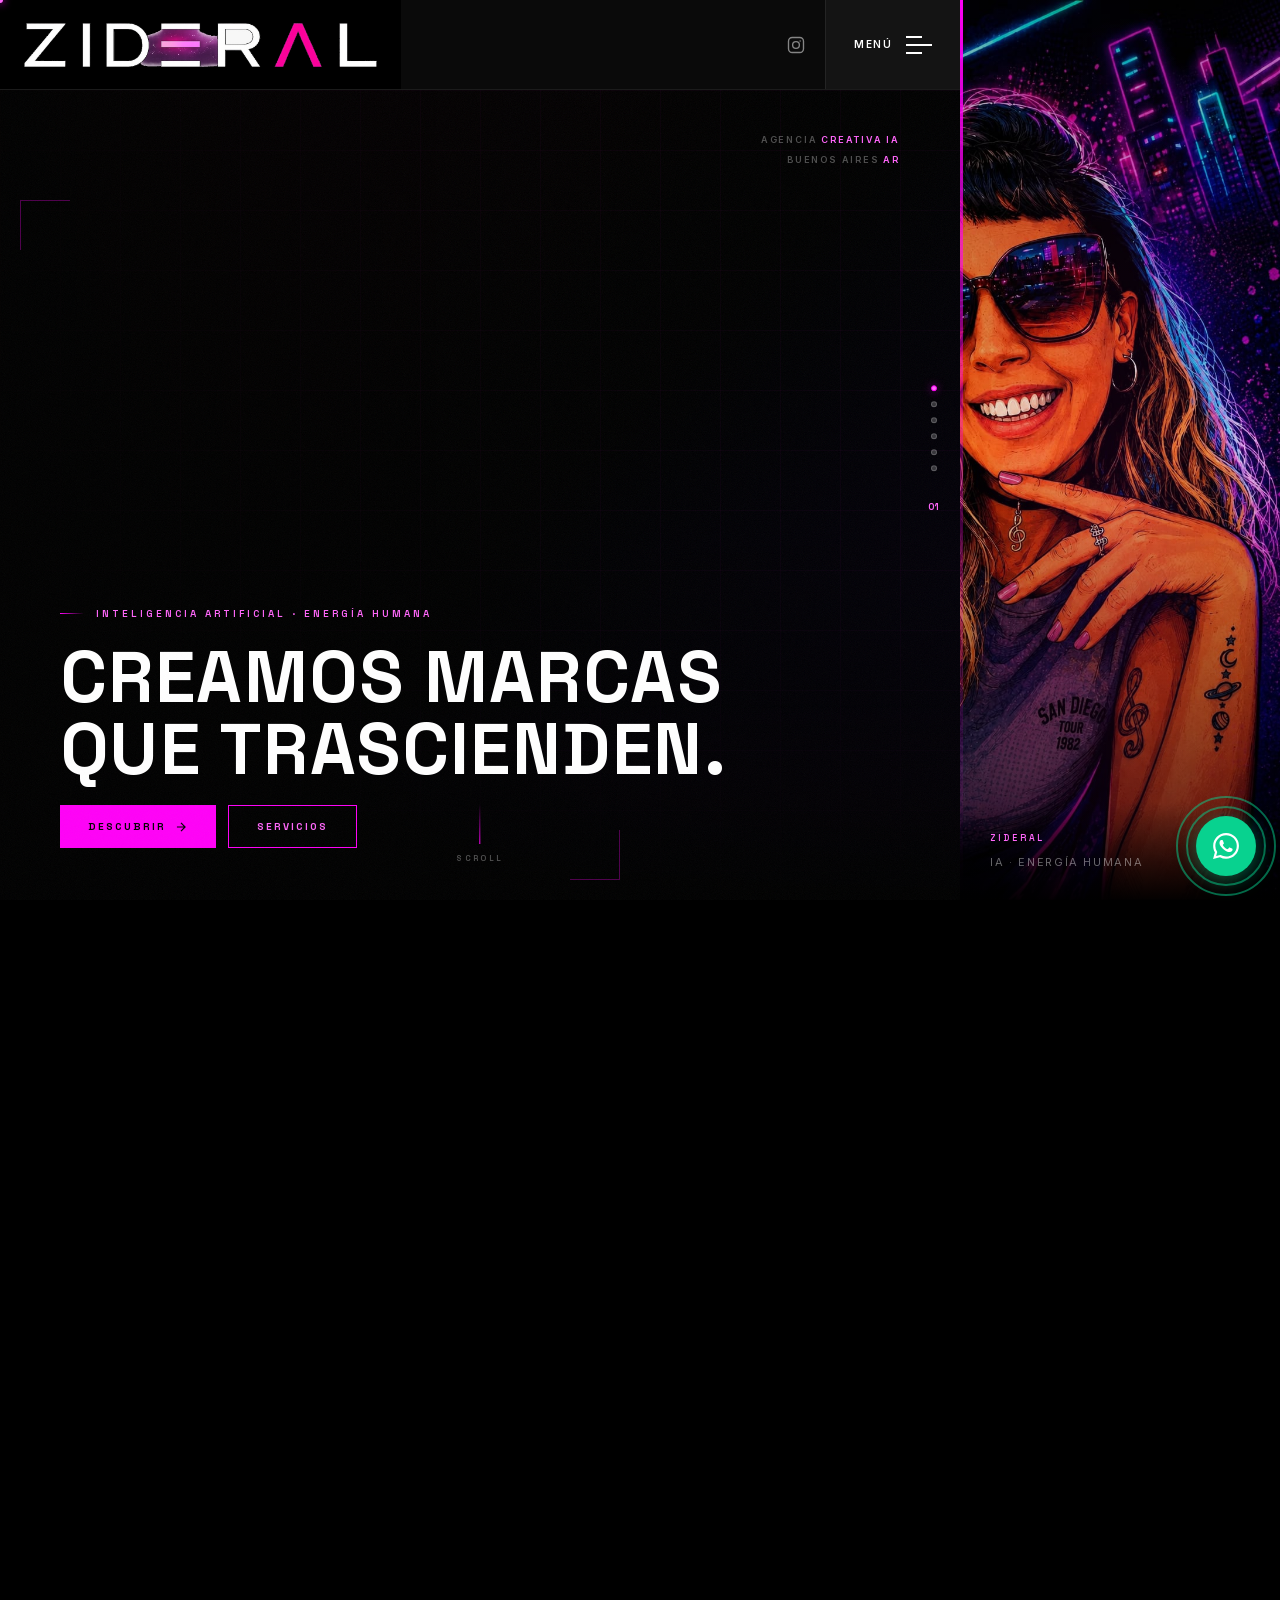
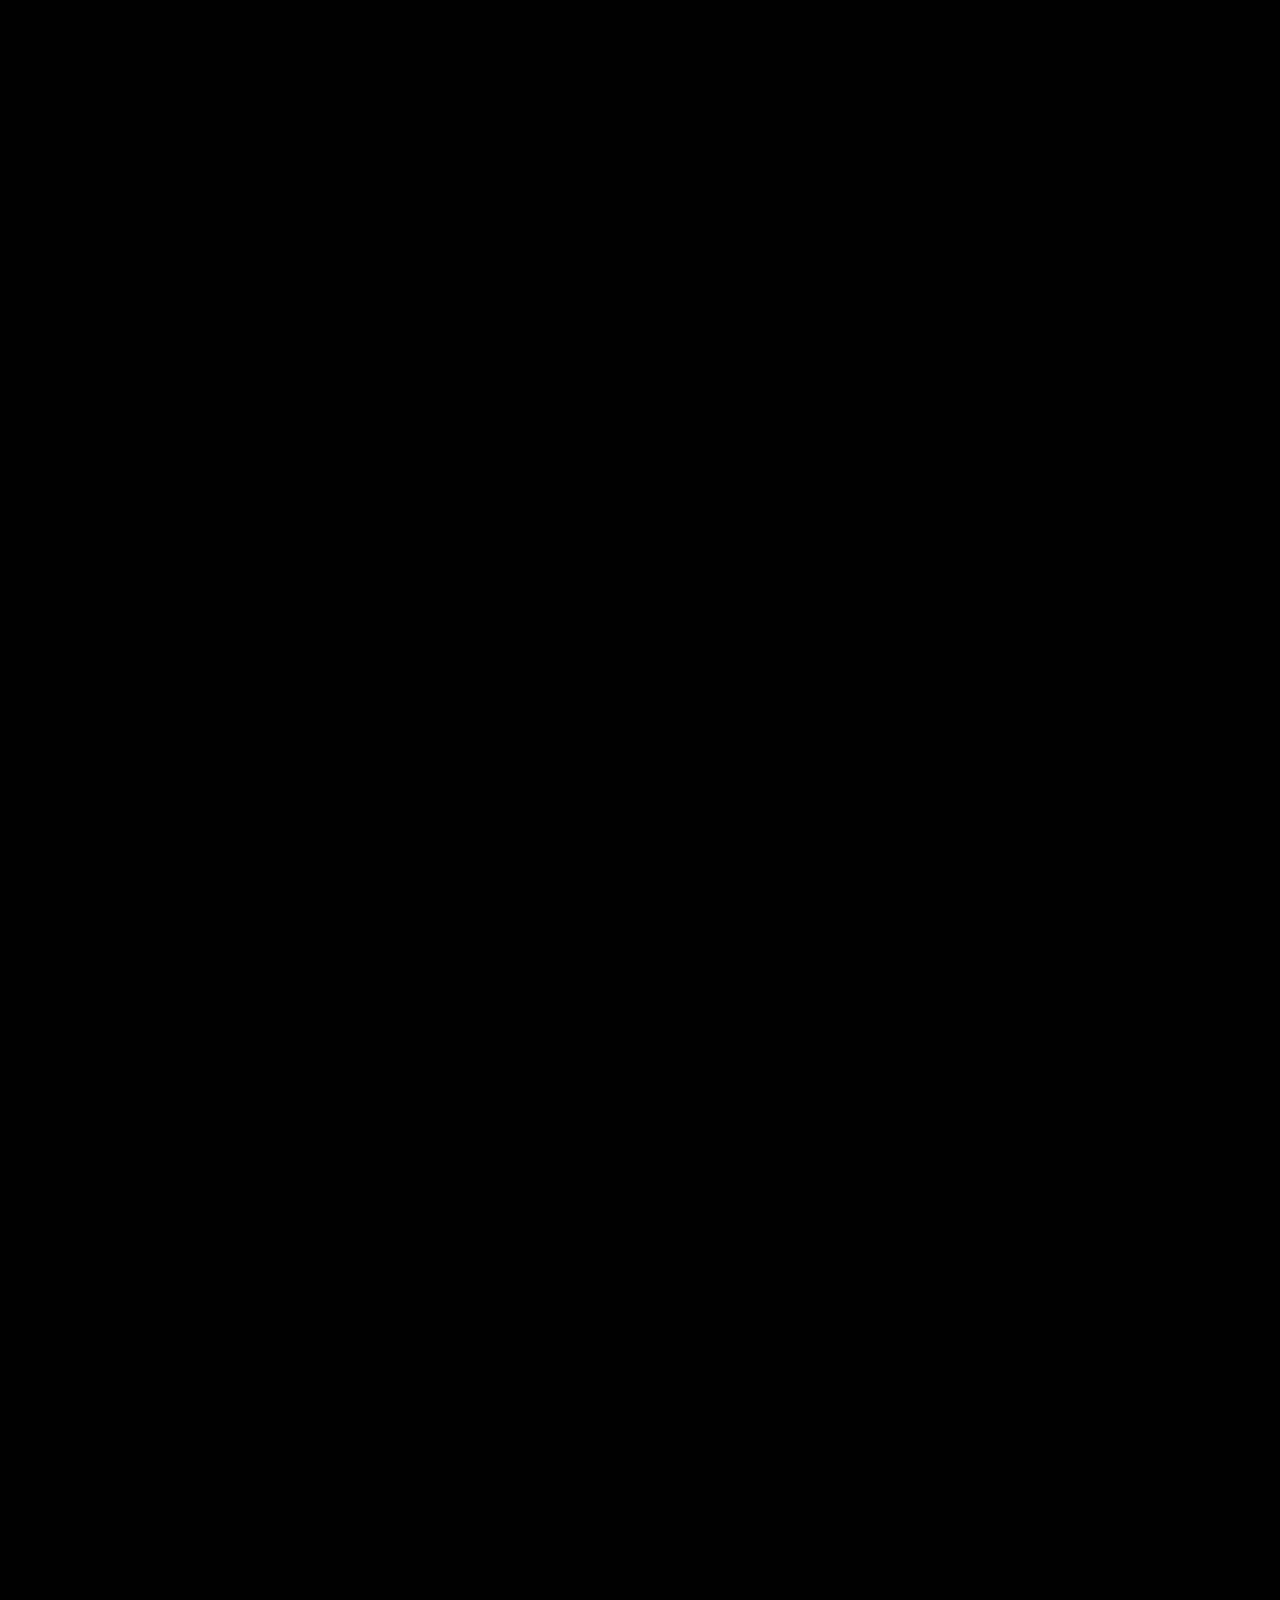
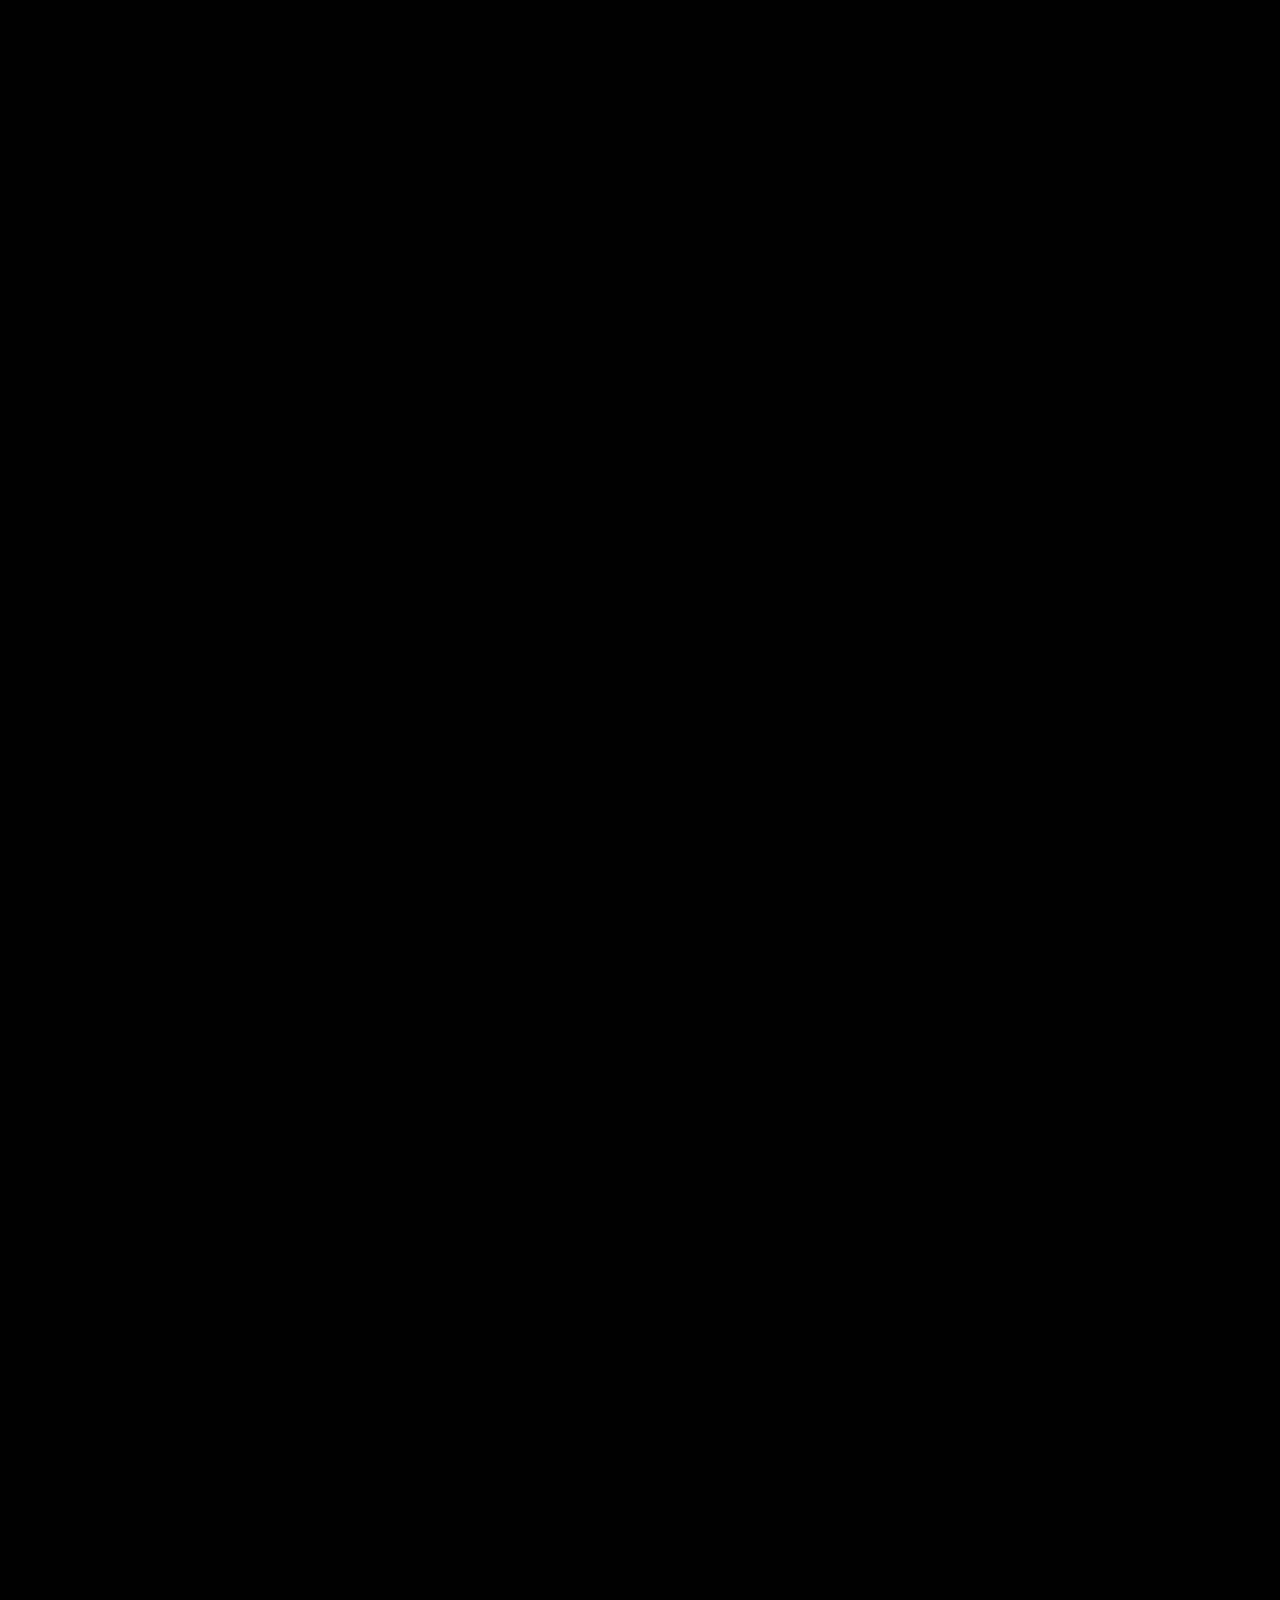
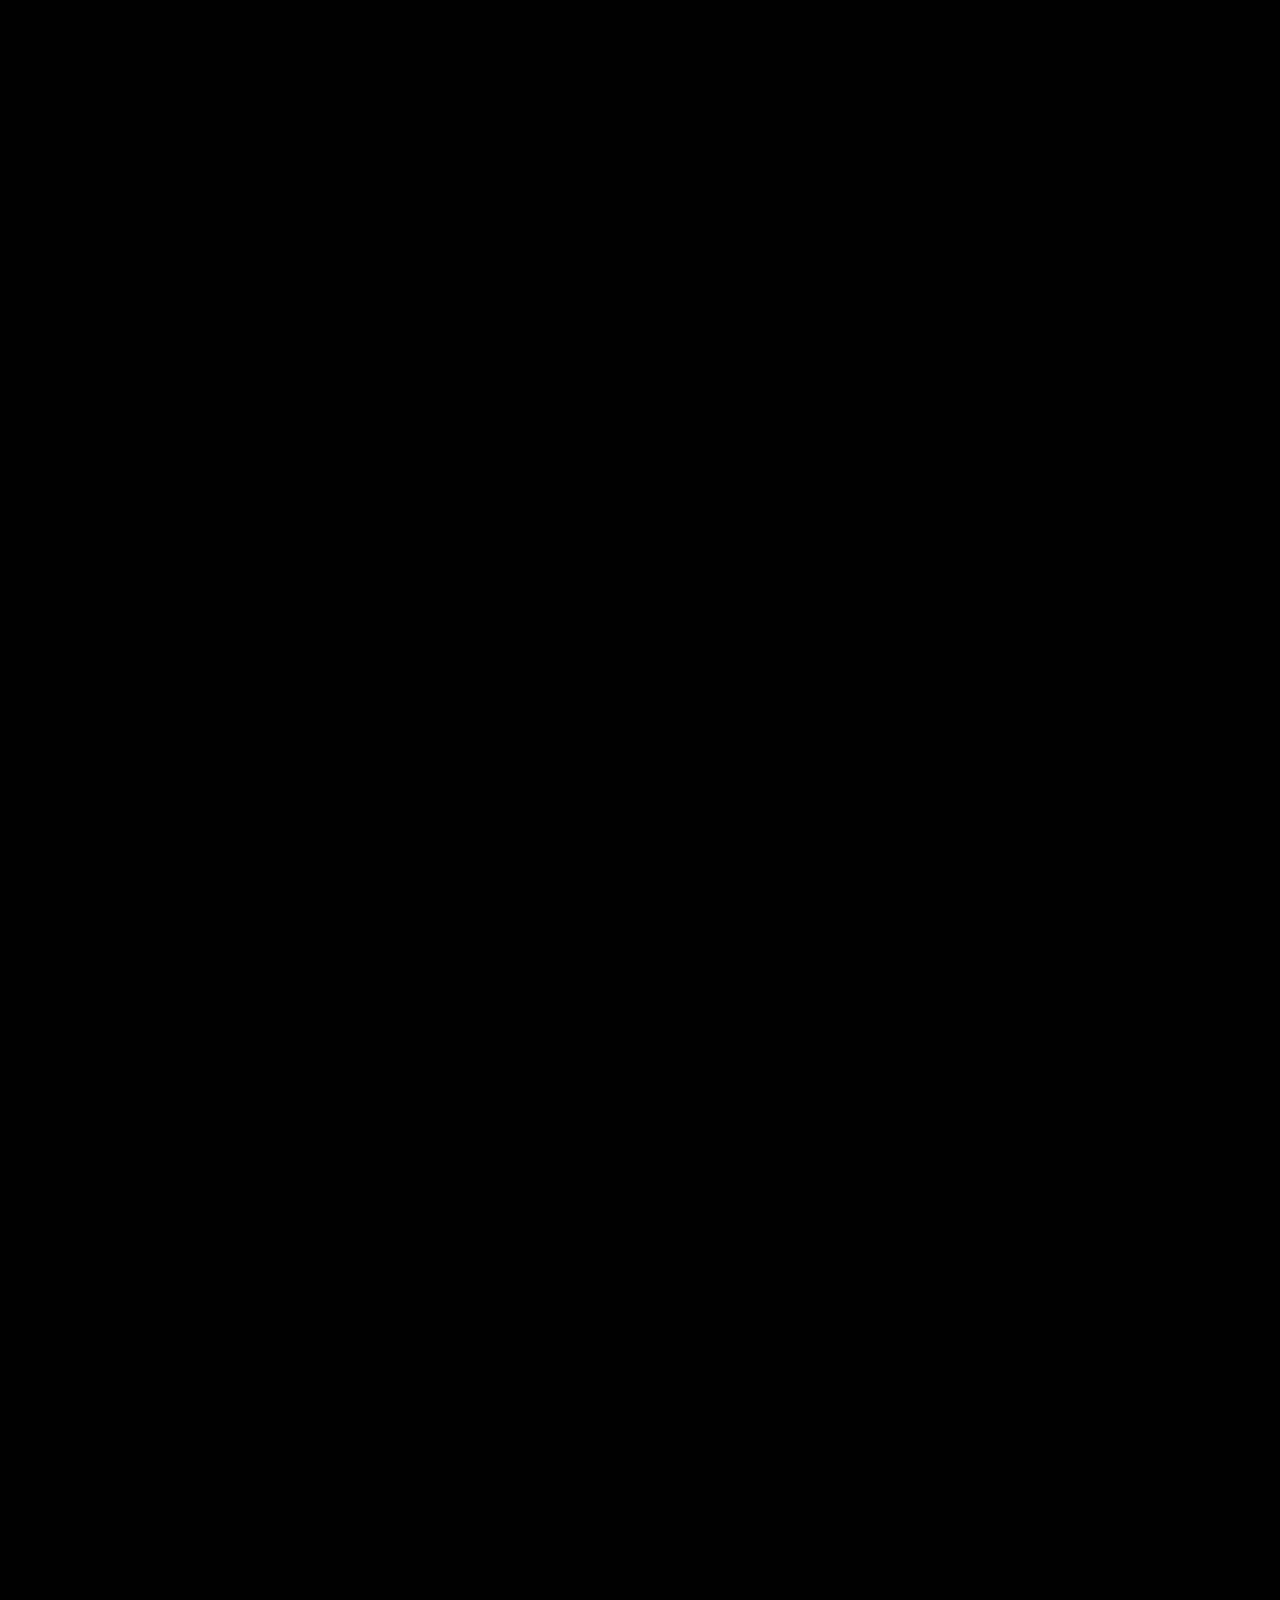
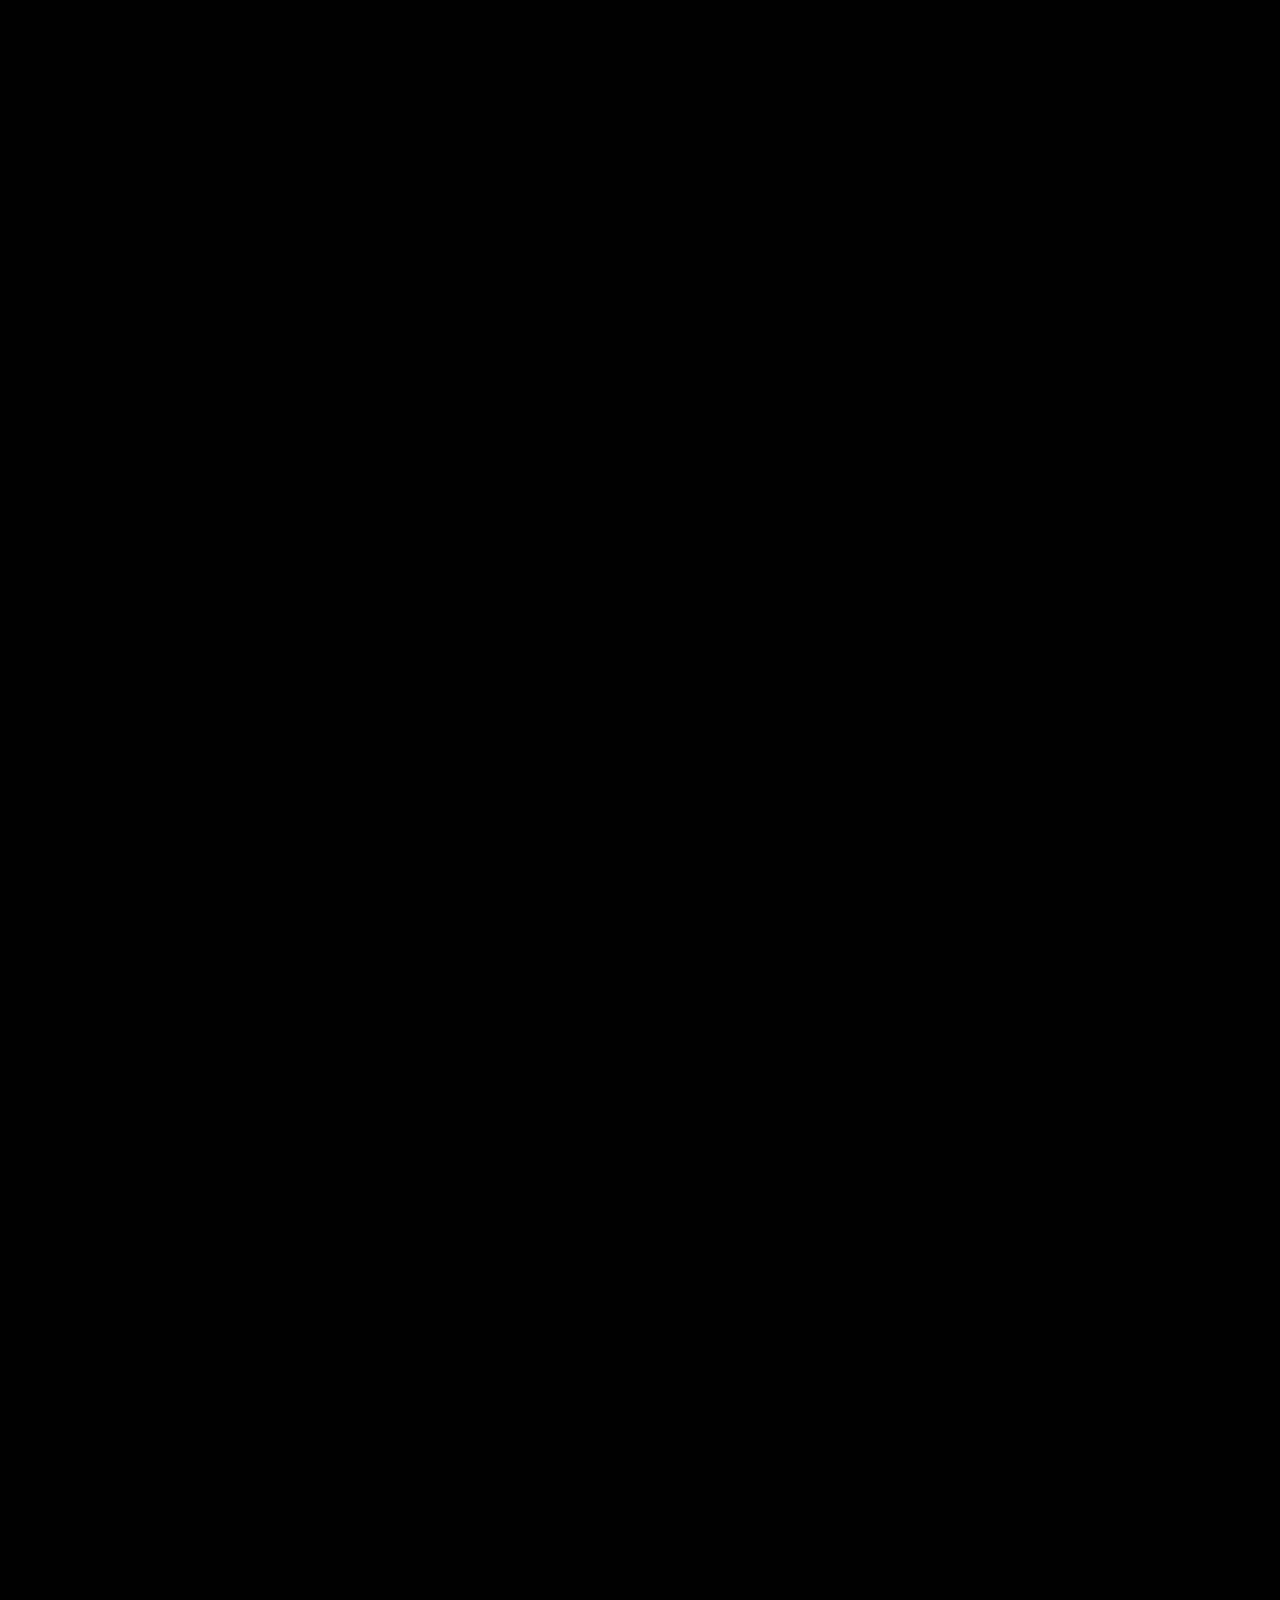
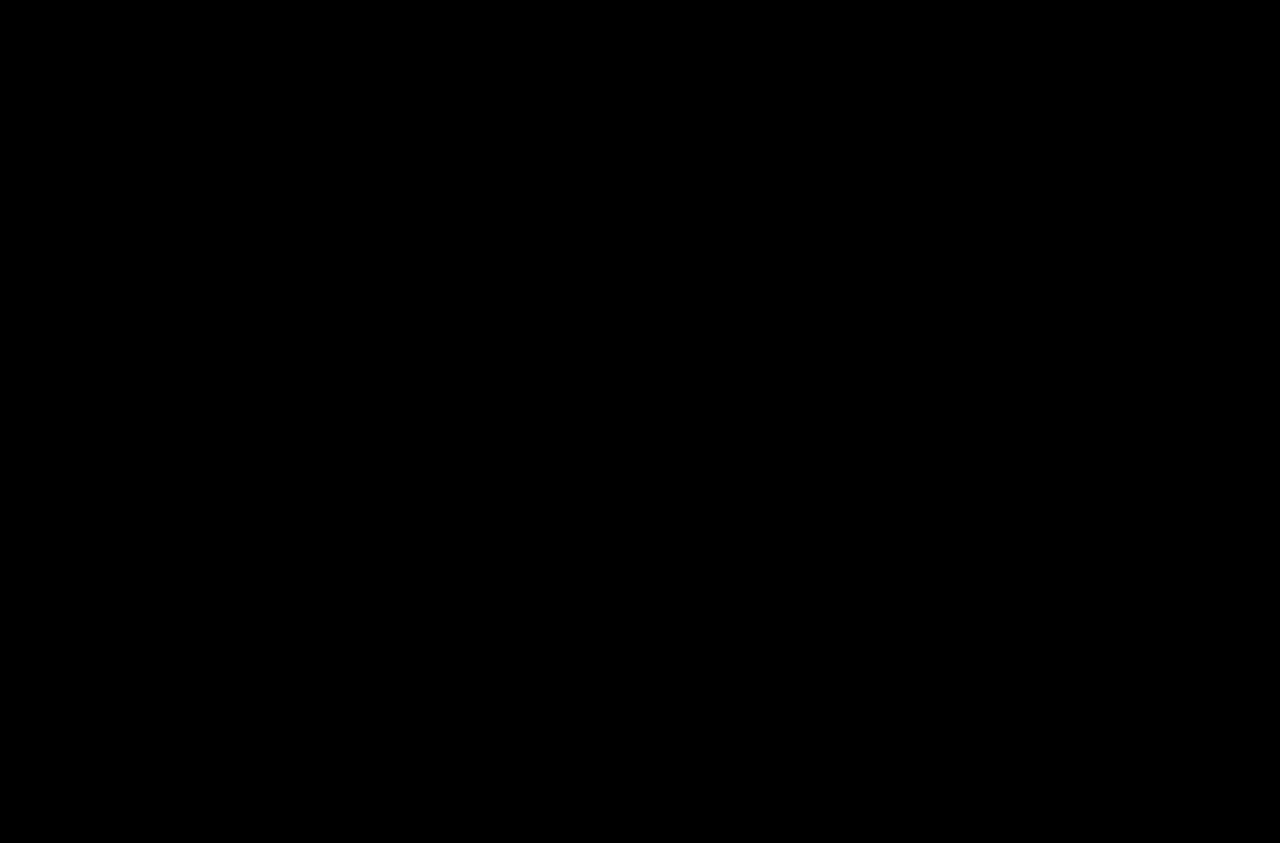
==== commit f67e5d50: "Use logosofi.png as the site logo in preloader, header and footer" ====
--- a/index.html
+++ b/index.html
@@ -1,5 +1,5 @@
 <!DOCTYPE html><html lang="es" class="__variable_c22fe1 __variable_37ef13" style="--font-display:var(--font-space);--font-body:var(--font-inter)">
 <!-- Mirrored from zideral.com.ar/ by HTTrack Website Copier/3.x [XR&CO'2014], Tue, 09 Jun 2026 14:24:56 GMT -->
-<head><meta charSet="utf-8"/><meta name="viewport" content="width=device-width, initial-scale=1, maximum-scale=1"/><link rel="preload" as="image" href="imagenes/logofinal.png"/><link rel="preload" as="image" href="imagenes/so.png"/><link rel="preload" href="imagenes/sofia.jpeg" as="image"/><link rel="preload" as="image" href="imagenes/identidadvisual.jpg"/><link rel="preload" as="image" href="imagenes/campanadigital.jpeg"/><link rel="preload" as="image" href="imagenes/automatizacionia.jpg"/><link rel="preload" as="image" href="imagenes/creatividad.jpg"/><link rel="stylesheet" href="_next/static/css/3034af255c9761c1.css" data-precedence="next"/><link rel="preload" as="script" fetchPriority="low" href="_next/static/chunks/webpack-df3c18876699df3f.js"/><script src="_next/static/chunks/4bd1b696-215e5051988c3dde.js" async=""></script><script src="_next/static/chunks/794-eb552b7f9b57e23b.js" async=""></script><script src="_next/static/chunks/main-app-75561acaed506b5e.js" async=""></script><script src="_next/static/chunks/app/page-64669974402fff16.js" async=""></script><link rel="preconnect" href="https://fonts.googleapis.com/"/><title>ZIDERAL | Inteligencia Artificial + Energía Humana</title><meta name="description" content="Agencia creativa potenciada por Inteligencia Artificial. Branding, diseño, redes sociales, contenido, publicidad digital, automatización y estrategia para marcas que quieren evolucionar."/><meta name="keywords" content="agencia marketing digital, agencia branding, inteligencia artificial negocios, diseño de marca, redes sociales, automatización, contenido IA, publicidad digital"/><meta property="og:title" content="ZIDERAL | Inteligencia Artificial + Energía Humana"/><meta property="og:description" content="Agencia creativa potenciada por IA. Branding, diseño, redes sociales, contenido y estrategia para marcas que quieren evolucionar."/><meta property="og:url" content="https://zideral.com.ar/"/><meta property="og:site_name" content="ZIDERAL"/><meta property="og:locale" content="es_AR"/><meta property="og:image" content="https://zideral.com.ar/og-image.jpg"/><meta property="og:image:width" content="1200"/><meta property="og:image:height" content="630"/><meta property="og:type" content="website"/><meta name="twitter:card" content="summary_large_image"/><meta name="twitter:title" content="ZIDERAL | Inteligencia Artificial + Energía Humana"/><meta name="twitter:description" content="Agencia creativa potenciada por IA."/><meta name="twitter:image" content="https://zideral.com.ar/og-image.jpg"/><script src="_next/static/chunks/polyfills-42372ed130431b0a.js" noModule=""></script></head><body style="overflow-x:hidden"><div hidden=""><!--$--><!--/$--></div><div class="cursor-outer" aria-hidden="true"></div><div class="cursor-dot" aria-hidden="true"></div><div class="loader-wrap" aria-hidden="true"><div class="loader-inner"><img src="imagenes/logofinal.png" alt="ZIDERAL" class="loader-logo-img"/><div class="loader-tagline">Inteligencia Artificial · Energía Humana</div></div><div class="loader-count">0<!-- -->%</div><div class="loader-bar"></div></div><a href="https://api.whatsapp.com/send?phone=5491159202369&amp;text=Hola%20ZIDERAL!%20Quiero%20saber%20m%C3%A1s%20sobre%20sus%20servicios%20%F0%9F%9A%80" target="_blank" rel="noopener noreferrer" title="Hablemos por WhatsApp" class="wa-btn" aria-label="Contactar por WhatsApp"><span class="wa-ring wa-ring-1"></span><span class="wa-ring wa-ring-2"></span><span class="wa-icon"><svg xmlns="http://www.w3.org/2000/svg" viewBox="0 0 24 24" fill="white" width="26" height="26" aria-hidden="true"><path d="M17.472 14.382c-.297-.149-1.758-.867-2.03-.967-.273-.099-.471-.148-.67.15-.197.297-.767.966-.94 1.164-.173.199-.347.223-.644.075-.297-.15-1.255-.463-2.39-1.475-.883-.788-1.48-1.761-1.653-2.059-.173-.297-.018-.458.13-.606.134-.133.298-.347.446-.52.149-.174.198-.298.298-.497.099-.198.05-.371-.025-.52-.075-.149-.669-1.612-.916-2.207-.242-.579-.487-.5-.669-.51-.173-.008-.371-.01-.57-.01-.198 0-.52.074-.792.372-.272.297-1.04 1.016-1.04 2.479 0 1.462 1.065 2.875 1.213 3.074.149.198 2.096 3.2 5.077 4.487.709.306 1.262.489 1.694.625.712.227 1.36.195 1.871.118.571-.085 1.758-.719 2.006-1.413.248-.694.248-1.289.173-1.413-.074-.124-.272-.198-.57-.347m-5.421 7.403h-.004a9.87 9.87 0 01-5.031-1.378l-.361-.214-3.741.982.998-3.648-.235-.374a9.86 9.86 0 01-1.51-5.26c.001-5.45 4.436-9.884 9.888-9.884 2.64 0 5.122 1.03 6.988 2.898a9.825 9.825 0 012.893 6.994c-.003 5.45-4.437 9.884-9.885 9.884m8.413-18.297A11.815 11.815 0 0012.05 0C5.495 0 .16 5.335.157 11.892c0 2.096.547 4.142 1.588 5.945L.057 24l6.305-1.654a11.882 11.882 0 005.683 1.448h.005c6.554 0 11.89-5.335 11.893-11.893a11.821 11.821 0 00-3.48-8.413z"></path></svg></span></a><div id="main" class="visible"><header class="main-header"><a href="#sec1" class="logo-holder" aria-label="ZIDERAL — Inicio"><img src="imagenes/logofinal.png" alt="ZIDERAL" style="height:44px;width:auto;display:block"/></a><div class="header-right"><div class="header-social"><a href="https://www.instagram.com/agencia.zinergia/" target="_blank" rel="noopener noreferrer" aria-label="Instagram de ZIDERAL"><svg xmlns="http://www.w3.org/2000/svg" width="18" height="18" viewBox="0 0 24 24" fill="none" stroke="currentColor" stroke-width="1.8" stroke-linecap="round" stroke-linejoin="round"><rect x="2" y="2" width="20" height="20" rx="5" ry="5"></rect><circle cx="12" cy="12" r="4.5"></circle><circle cx="17.5" cy="6.5" r="1" fill="currentColor" stroke="none"></circle></svg></a></div><div class="nav-btn-wrap" role="button" tabindex="0" aria-label="Menú"><span class="nav-btn-text">Menú</span><div class="nav-btn-lines" aria-hidden="true"><span></span><span></span><span></span></div></div></div></header><div class="nav-overlay-bg"></div><nav class="nav-drawer"><div class="nav-title-dec">Navegación</div><ul class="nav-menu"><li><a href="#sec1" style="transition-delay:0s"><span style="color:var(--pink-light);margin-right:8px;transition:color 0.35s ease">01<!-- -->.</span><span>Home</span></a></li><li><a href="#packages" style="transition-delay:0s"><span style="color:var(--pink-light);margin-right:8px;transition:color 0.35s ease">02<!-- -->.</span><span>Packages</span></a></li><li><a href="#sec2" style="transition-delay:0s"><span style="color:var(--pink-light);margin-right:8px;transition:color 0.35s ease">03<!-- -->.</span><span>Proyectos</span></a></li><li><a href="#sec3" style="transition-delay:0s"><span style="color:var(--pink-light);margin-right:8px;transition:color 0.35s ease">04<!-- -->.</span><span>Sobre mi</span></a></li><li><a href="#sec4" style="transition-delay:0s"><span style="color:var(--pink-light);margin-right:8px;transition:color 0.35s ease">05<!-- -->.</span><span>Servicios</span></a></li><li><a href="#equipo" style="transition-delay:0s"><span style="color:var(--pink-light);margin-right:8px;transition:color 0.35s ease">06<!-- -->.</span><span>Equipo</span></a></li><li><a href="#sec6" style="transition-delay:0s"><span style="color:var(--pink-light);margin-right:8px;transition:color 0.35s ease">07<!-- -->.</span><span>Contacto</span></a></li></ul><div class="nav-cta"><a href="https://api.whatsapp.com/send?phone=5491159202369&amp;text=Hola%20ZIDERAL!%20%F0%9F%9A%80" target="_blank" rel="noopener noreferrer">+ Contacto</a><a href="https://www.instagram.com/agencia.zinergia/" target="_blank" rel="noopener noreferrer">Instagram</a></div></nav><div class="fixed-column"><img src="imagenes/sofia.jpeg" alt="" aria-hidden="true" style="position:absolute;inset:0;width:100%;height:100%;object-fit:cover;object-position:center;z-index:0"/><div style="position:absolute;inset:0;background:linear-gradient(to bottom, rgba(0,0,0,0.3) 0%, rgba(0,0,0,0.05) 50%, rgba(0,0,0,0.65) 100%);z-index:1"></div><div style="position:absolute;inset:0;background:radial-gradient(ellipse at 50% 60%, rgba(255,0,247,0.07) 0%, transparent 70%);z-index:2;pointer-events:none"></div><div class="col-accent-bar" style="z-index:3"></div><div class="col-footer" style="z-index:4"><div class="col-footer-title">ZIDERAL</div><div class="col-footer-sub">IA · Energía Humana</div></div></div><div class="scroll-nav"><div class="scroll-nav-item active" role="button" tabindex="0" aria-label="Home"><span class="scroll-nav-label">Home</span><span class="scroll-nav-dot"></span></div><div class="scroll-nav-item" role="button" tabindex="0" aria-label="Proyectos"><span class="scroll-nav-label">Proyectos</span><span class="scroll-nav-dot"></span></div><div class="scroll-nav-item" role="button" tabindex="0" aria-label="Sobre mi"><span class="scroll-nav-label">Sobre mi</span><span class="scroll-nav-dot"></span></div><div class="scroll-nav-item" role="button" tabindex="0" aria-label="Servicios"><span class="scroll-nav-label">Servicios</span><span class="scroll-nav-dot"></span></div><div class="scroll-nav-item" role="button" tabindex="0" aria-label="Equipo"><span class="scroll-nav-label">Equipo</span><span class="scroll-nav-dot"></span></div><div class="scroll-nav-item" role="button" tabindex="0" aria-label="Contacto"><span class="scroll-nav-label">Contacto</span><span class="scroll-nav-dot"></span></div><div class="scroll-counter">0<!-- -->1</div></div><main class="page-wrapper"><section id="sec1" class="hero"><div class="hero-video-wrap"><div class="hero-poster" style="background-image:none;opacity:1;transition:opacity 1s ease;position:absolute;inset:0;background-size:cover;background-position:center"></div><div style="position:absolute;inset:0;background:linear-gradient(135deg, #0a0005 0%, #000 50%, #050010 100%)"></div><div style="position:absolute;inset:0;background-image:linear-gradient(rgba(255,0,247,0.04) 1px, transparent 1px), linear-gradient(90deg, rgba(255,0,247,0.04) 1px, transparent 1px);background-size:60px 60px;opacity:0.8;transition:opacity 1s ease"></div><iframe class="hero-video" src="https://www.youtube.com/embed/cWuzJBboQyE?autoplay=1&mute=1&loop=1&playlist=cWuzJBboQyE&controls=0&showinfo=0&modestbranding=1&playsinline=1&rel=0&iv_load_policy=3" title="ZIDERAL background video" frameborder="0" allow="autoplay; encrypted-media" style="opacity:1;pointer-events:none;border:0"></iframe></div><div class="hero-overlay"></div><div class="hero-grain" aria-hidden="true"></div><div class="hero-corner hero-corner--tl" aria-hidden="true"></div><div class="hero-corner hero-corner--br" aria-hidden="true"></div><div class="hero-data"><div class="hero-data-line">Agencia <span>Creativa IA</span></div><div class="hero-data-line">Buenos Aires <span>AR</span></div></div><div class="hero-content"><div class="h-anim hero-eyebrow" style="--anim-i:0">Inteligencia Artificial · Energía Humana</div><h1 class="hero-title"><span class="h-anim hero-title-line" style="--anim-i:1">Creamos marcas</span><span class="h-anim hero-title-line hero-title-accent" style="--anim-i:2">que trascienden.</span></h1><div class="h-anim" style="--anim-i:3;display:flex;gap:12px;flex-wrap:wrap"><a href="#sec2" class="btn-pink">Descubrir<svg width="14" height="14" viewBox="0 0 24 24" fill="none" stroke="currentColor" stroke-width="2"><path d="M5 12h14M12 5l7 7-7 7"></path></svg></a><a href="#sec4" class="btn-outline">Servicios</a></div></div><div class="hero-scroll-hint" aria-hidden="true"><div class="hero-scroll-line"></div><span>Scroll</span></div></section><section id="packages" class="packages-section"><div class="packages-inner"><div class="packages-header"><div class="packages-eyebrow">🚀 Instagram Growth Packages</div><h2 class="packages-title">Impulsá tu presencia,<br/><span>convertí tu perfil en una marca.</span></h2><p class="packages-desc">Además de Instagram, ofrecemos estrategias de crecimiento y posicionamiento para TikTok, YouTube, Spotify, Facebook y otras plataformas digitales, adaptando cada servicio a los objetivos de tu marca, negocio o proyecto artístico.</p><p class="packages-subdesc">Diseñamos planes estratégicos para potenciar el crecimiento de tu cuenta mediante el aumento de visibilidad, interacción y posicionamiento. Más seguidores, más reproducciones, más engagement y una comunidad en constante crecimiento.</p><div class="packages-platforms"><span class="pkg-platform">Instagram</span><span class="pkg-platform"><span class="pkg-platform-dot">·</span>TikTok</span><span class="pkg-platform"><span class="pkg-platform-dot">·</span>YouTube</span><span class="pkg-platform"><span class="pkg-platform-dot">·</span>Spotify</span><span class="pkg-platform"><span class="pkg-platform-dot">·</span>Facebook</span></div></div><div class="packages-grid"><div class="pkg-card"><div class="pkg-tier">ESSENTIAL</div><div class="pkg-name">Presencia Digital<!-- --> </div><div class="pkg-price"><span class="pkg-amount">$19.900</span><span class="pkg-period"> / mes</span></div><ul class="pkg-features"><li><span class="pkg-check">✔</span>500 seguidores</li><li><span class="pkg-check">✔</span>10.000 views</li><li><span class="pkg-check">✔</span>300 likes</li><li><span class="pkg-check">✔</span>50 guardados</li><li><span class="pkg-check">✔</span>25 compartidos</li></ul><p class="pkg-desc">Ideal para comenzar a construir una audiencia sólida y generar movimiento en tu perfil.</p><a href="https://api.whatsapp.com/send?phone=5491159202369&amp;text=Hola%20ZIDERAL!%20%F0%9F%91%8B%20Quiero%20contratar%20el%20plan%20ESSENTIAL%20%E2%80%93%20Presencia%20Digital%20(%2419.900%2Fmes)%20%F0%9F%9A%80" class="pkg-btn" target="_blank" rel="noopener noreferrer">Contratar</a></div><div class="pkg-card pkg-card--hot"><div class="pkg-badge">🔥 Más contratado</div><div class="pkg-tier">GROWTH</div><div class="pkg-name">Crecimiento Acelerado<!-- --> <!-- -->🔥</div><div class="pkg-price"><span class="pkg-amount">$49.900</span><span class="pkg-period"> / mes</span></div><ul class="pkg-features"><li><span class="pkg-check">✔</span>3.000 seguidores</li><li><span class="pkg-check">✔</span>50.000 views</li><li><span class="pkg-check">✔</span>2.000 likes</li><li><span class="pkg-check">✔</span>300 guardados</li><li><span class="pkg-check">✔</span>150 compartidos</li></ul><p class="pkg-desc">Ideal para marcas, negocios y creadores que buscan escalar su presencia y aumentar su alcance de manera constante.</p><a href="https://api.whatsapp.com/send?phone=5491159202369&amp;text=Hola%20ZIDERAL!%20%F0%9F%91%8B%20Quiero%20contratar%20el%20plan%20GROWTH%20%E2%80%93%20Crecimiento%20Acelerado%20(%2449.900%2Fmes)%20%F0%9F%94%A5" class="pkg-btn pkg-btn--hot" target="_blank" rel="noopener noreferrer">Contratar</a></div><div class="pkg-card"><div class="pkg-tier">ELITE</div><div class="pkg-name">Dominio de Audiencia<!-- --> <!-- -->👑</div><div class="pkg-price"><span class="pkg-amount">$99.900</span><span class="pkg-period"> / mes</span></div><ul class="pkg-features"><li><span class="pkg-check">✔</span>10.000 seguidores</li><li><span class="pkg-check">✔</span>250.000 views</li><li><span class="pkg-check">✔</span>8.000 likes</li><li><span class="pkg-check">✔</span>1.500 guardados</li><li><span class="pkg-check">✔</span>750 compartidos</li><li><span class="pkg-check">✔</span>Prioridad máxima</li><li><span class="pkg-check">✔</span>Reportes personalizados</li></ul><p class="pkg-desc">Ideal para quienes buscan maximizar su impacto, fortalecer su posicionamiento y acelerar su crecimiento en redes sociales.</p><a href="https://api.whatsapp.com/send?phone=5491159202369&amp;text=Hola%20ZIDERAL!%20%F0%9F%91%8B%20Quiero%20contratar%20el%20plan%20ELITE%20%E2%80%93%20Dominio%20de%20Audiencia%20(%2499.900%2Fmes)%20%F0%9F%91%91" class="pkg-btn" target="_blank" rel="noopener noreferrer">Contratar</a></div></div><div class="packages-bottom">📈 Resultados reales. Crecimiento constante. Mayor visibilidad para tu marca en Instagram, TikTok, YouTube, Spotify y más.</div></div></section><section id="sec2" class="portfolio-section section"><div class="container"><div class="section-num">02</div><div class=""><div class="section-title"><h2 class="">PROYECTOS</h2><p>Trabajo que habla por sí solo.</p></div></div><div class="proj-list"><div class="proj-item"><div class="proj-thumb"><img src="imagenes/identidadvisual.jpg" alt="Identidad Visual" style="width:100%;height:100%;object-fit:cover;display:block"/></div><div class="proj-info"><div class="proj-num">01</div><div class="proj-cat">Branding</div><h3 class="proj-name">Identidad Visual</h3><p class="proj-desc">Construcción de identidad desde cero. Naming, concepto visual y manual de marca para una marca con personalidad propia.</p></div></div><div class="proj-item"><div class="proj-thumb"><img src="imagenes/campanadigital.jpeg" alt="Campaña Digital" style="width:100%;height:100%;object-fit:cover;display:block"/></div><div class="proj-info"><div class="proj-num">02</div><div class="proj-cat">Contenido &amp; Redes</div><h3 class="proj-name">Campaña Digital</h3><p class="proj-desc">Estrategia de contenido, diseño y producción audiovisual para campaña de lanzamiento en redes sociales.</p></div></div><div class="proj-item"><div class="proj-thumb"><img src="imagenes/automatizacionia.jpg" alt="Automatización IA" style="width:100%;height:100%;object-fit:cover;display:block"/></div><div class="proj-info"><div class="proj-num">03</div><div class="proj-cat">Inteligencia Artificial</div><h3 class="proj-name">Automatización IA</h3><p class="proj-desc">Implementación de asistente virtual y automatización de comunicaciones para escalar operaciones sin perder la voz de la marca.</p></div></div></div></div></section><section id="sec3" class="about-section section"><div class="container"><div class="section-num">03</div><div class=""><div class="section-title"><h2 class="">SOBRE MI</h2><p>La fórmula detrás de ZIDERAL.</p></div></div><div class="about-grid"><div class=""><h2 class="about-headline">Creatividad humana<span>potenciada por IA.</span></h2><p>Detrás de ZIDERAL estoy yo, So, una mujer que decidió unir su creatividad, visión y experiencia para construir algo diferente: una agencia donde las ideas humanas y la Inteligencia Artificial trabajan en perfecta armonía.</p><p>Creo en las marcas con personalidad, en las estrategias con propósito y en la innovación como motor de crecimiento. Por eso combino mi mirada creativa con el poder de la tecnología para desarrollar proyectos que conectan, destacan y evolucionan.</p><p>Cada proyecto recibe algo que ninguna herramienta puede reemplazar: mi esencia, mi intuición y mi forma de entender a las personas. La IA potencia mi trabajo, pero las ideas, la sensibilidad y la estrategia nacen de mí.</p><div style="display:flex;gap:12px;margin-top:32px;flex-wrap:wrap"><a href="#sec4" class="btn-pink">Nuestros servicios</a><a href="#equipo" class="btn-outline">El equipo</a></div></div><div class=""><div class="about-img-wrap"><img src="imagenes/creatividad.jpg" alt="Creatividad ZIDERAL" style="width:100%;height:100%;object-fit:cover;display:block"/><div class="about-img-badge"><p>“La creatividad no tiene límites cuando la intuición humana y la IA trabajan juntas.”</p><h4>Fundadora</h4><h5>So — ZIDERAL</h5></div></div></div></div></div></section><div class="ticker-wrap"><div class="ticker-inner"><span class="ticker-text">BRANDING <span>·</span> DISEÑO <span>·</span> INTELIGENCIA ARTIFICIAL <span>·</span> REDES SOCIALES <span>·</span> CONTENIDO <span>·</span> AUTOMATIZACIÓN <span>·</span> PUBLICIDAD DIGITAL <span>·</span> ESTRATEGIA <span>·</span></span><span class="ticker-text">BRANDING <span>·</span> DISEÑO <span>·</span> INTELIGENCIA ARTIFICIAL <span>·</span> REDES SOCIALES <span>·</span> CONTENIDO <span>·</span> AUTOMATIZACIÓN <span>·</span> PUBLICIDAD DIGITAL <span>·</span> ESTRATEGIA <span>·</span></span></div></div><section class="stats-section section"><div class="container"><div class="stats-grid"><div class="stat-item"><div class="stat-num"><span>+<!-- -->0</span></div><div class="stat-label">Proyectos realizados</div></div><div class="stat-item"><div class="stat-num"><span>0</span></div><div class="stat-label">Servicios especializados</div></div><div class="stat-item"><div class="stat-num"><span>0</span></div><div class="stat-label">Fundadora creativa</div></div><div class="stat-item"><div class="stat-num"><span>0<!-- -->%</span></div><div class="stat-label">Estrategia + IA</div></div></div></div></section><section id="sec4" class="services-section section"><div class="container"><div class="section-num">04</div><div class=""><div class="section-title"><h2 class="">SERVICIOS</h2><p>Todo lo que tu marca necesita para evolucionar.</p></div></div><ul class="service-list"><li class="service-item"><span class="service-num">01</span><div class="service-info"><div class="service-name">Estrategia y Branding</div><div class="service-detail">Tu marca con identidad, propósito y personalidad real.</div><div class="service-tags"><span class="service-tag">Naming</span><span class="service-tag">Identidad Visual</span><span class="service-tag">Manual de Marca</span><span class="service-tag">Storytelling</span></div></div><div class="service-arrow"><svg width="20" height="20" viewBox="0 0 24 24" fill="none" stroke="currentColor" stroke-width="2"><path d="M5 12h14M12 5l7 7-7 7"></path></svg></div></li><li class="service-item"><span class="service-num">02</span><div class="service-info"><div class="service-name">Diseño y Creatividad</div><div class="service-detail">Piezas visuales que comunican y convierten.</div><div class="service-tags"><span class="service-tag">Logos</span><span class="service-tag">Redes Sociales</span><span class="service-tag">Carruseles</span><span class="service-tag">Campañas</span></div></div><div class="service-arrow"><svg width="20" height="20" viewBox="0 0 24 24" fill="none" stroke="currentColor" stroke-width="2"><path d="M5 12h14M12 5l7 7-7 7"></path></svg></div></li><li class="service-item"><span class="service-num">03</span><div class="service-info"><div class="service-name">Inteligencia Artificial</div><div class="service-detail">IA aplicada con criterio, no como moda.</div><div class="service-tags"><span class="service-tag">Automatización</span><span class="service-tag">Asistentes IA</span><span class="service-tag">Análisis</span><span class="service-tag">Optimización</span></div></div><div class="service-arrow"><svg width="20" height="20" viewBox="0 0 24 24" fill="none" stroke="currentColor" stroke-width="2"><path d="M5 12h14M12 5l7 7-7 7"></path></svg></div></li><li class="service-item"><span class="service-num">04</span><div class="service-info"><div class="service-name">Contenido y Redes Sociales</div><div class="service-detail">Presencia real, orgánica y con propósito.</div><div class="service-tags"><span class="service-tag">Gestión</span><span class="service-tag">Copywriting</span><span class="service-tag">Community</span><span class="service-tag">Estrategia</span></div></div><div class="service-arrow"><svg width="20" height="20" viewBox="0 0 24 24" fill="none" stroke="currentColor" stroke-width="2"><path d="M5 12h14M12 5l7 7-7 7"></path></svg></div></li><li class="service-item"><span class="service-num">05</span><div class="service-info"><div class="service-name">Producción Audiovisual</div><div class="service-detail">Video que emociona, retiene y convierte.</div><div class="service-tags"><span class="service-tag">Reels</span><span class="service-tag">TikTok</span><span class="service-tag">Edición</span><span class="service-tag">Motion</span></div></div><div class="service-arrow"><svg width="20" height="20" viewBox="0 0 24 24" fill="none" stroke="currentColor" stroke-width="2"><path d="M5 12h14M12 5l7 7-7 7"></path></svg></div></li><li class="service-item"><span class="service-num">06</span><div class="service-info"><div class="service-name">Publicidad Digital</div><div class="service-detail">Campañas que traen resultados reales.</div><div class="service-tags"><span class="service-tag">Meta Ads</span><span class="service-tag">Google Ads</span><span class="service-tag">Embudos</span><span class="service-tag">Remarketing</span></div></div><div class="service-arrow"><svg width="20" height="20" viewBox="0 0 24 24" fill="none" stroke="currentColor" stroke-width="2"><path d="M5 12h14M12 5l7 7-7 7"></path></svg></div></li><li class="service-item"><span class="service-num">07</span><div class="service-info"><div class="service-name">Desarrollo y Automatización</div><div class="service-detail">Tecnología que trabaja mientras vos descansás.</div><div class="service-tags"><span class="service-tag">Landing Pages</span><span class="service-tag">Web</span><span class="service-tag">Chatbots</span><span class="service-tag">WhatsApp</span></div></div><div class="service-arrow"><svg width="20" height="20" viewBox="0 0 24 24" fill="none" stroke="currentColor" stroke-width="2"><path d="M5 12h14M12 5l7 7-7 7"></path></svg></div></li><li class="service-item"><span class="service-num">08</span><div class="service-info"><div class="service-name">Consultoría</div><div class="service-detail">Dirección estratégica para marcas en movimiento.</div><div class="service-tags"><span class="service-tag">Mentoría</span><span class="service-tag">Auditoría</span><span class="service-tag">Lanzamiento</span><span class="service-tag">IA</span></div></div><div class="service-arrow"><svg width="20" height="20" viewBox="0 0 24 24" fill="none" stroke="currentColor" stroke-width="2"><path d="M5 12h14M12 5l7 7-7 7"></path></svg></div></li></ul></div></section><section id="equipo" class="equipo-section"><div class="equipo-inner"><div class="equipo-header"><div class="equipo-eyebrow">El equipo</div><h2 class="equipo-title">Inteligencia Artificial.<br/><span>Energía Humana.</span></h2><p class="equipo-desc">Soy So, una mujer apasionada por la creatividad y la tecnología. Diseño estrategias digitales que combinan el poder de la IA con la energía humana para transformar marcas, negocios y proyectos artísticos.</p></div><div class="equipo-grid"><div class="equipo-card"><div class="equipo-photo"><img src="imagenes/so.png" alt="So"/><div class="equipo-photo-glow"></div></div><div class="equipo-info"><div class="equipo-name">So</div><div class="equipo-role">Growth &amp; Posicionamiento</div></div></div></div></div></section><footer class="main-footer" id="sec6"><div class="container"><div class="footer-grid"><div><div class="footer-logo"><img src="imagenes/logofinal.png" alt="ZIDERAL" style="height:34px;width:auto;display:block"/></div><div class="footer-tagline">Inteligencia Artificial | Energía Humana</div><p class="footer-desc">Agencia creativa potenciada por IA. Combinamos estrategia, sensibilidad humana y tecnología para transformar marcas en experiencias memorables.</p><div class="footer-social"><a href="https://www.instagram.com/agencia.zinergia/" target="_blank" rel="noopener noreferrer" aria-label="Instagram de ZIDERAL"><svg xmlns="http://www.w3.org/2000/svg" width="16" height="16" viewBox="0 0 24 24" fill="none" stroke="currentColor" stroke-width="1.8" stroke-linecap="round" stroke-linejoin="round"><rect x="2" y="2" width="20" height="20" rx="5" ry="5"></rect><circle cx="12" cy="12" r="4.5"></circle><circle cx="17.5" cy="6.5" r="1" fill="currentColor" stroke="none"></circle></svg></a><a href="https://api.whatsapp.com/send?phone=5491159202369&amp;text=Hola%20ZIDERAL!%20%F0%9F%9A%80" target="_blank" rel="noopener noreferrer" aria-label="WhatsApp de ZIDERAL"><svg xmlns="http://www.w3.org/2000/svg" viewBox="0 0 24 24" fill="currentColor" width="16" height="16"><path d="M17.472 14.382c-.297-.149-1.758-.867-2.03-.967-.273-.099-.471-.148-.67.15-.197.297-.767.966-.94 1.164-.173.199-.347.223-.644.075-.297-.15-1.255-.463-2.39-1.475-.883-.788-1.48-1.761-1.653-2.059-.173-.297-.018-.458.13-.606.134-.133.298-.347.446-.52.149-.174.198-.298.298-.497.099-.198.05-.371-.025-.52-.075-.149-.669-1.612-.916-2.207-.242-.579-.487-.5-.669-.51-.173-.008-.371-.01-.57-.01-.198 0-.52.074-.792.372-.272.297-1.04 1.016-1.04 2.479 0 1.462 1.065 2.875 1.213 3.074.149.198 2.096 3.2 5.077 4.487.709.306 1.262.489 1.694.625.712.227 1.36.195 1.871.118.571-.085 1.758-.719 2.006-1.413.248-.694.248-1.289.173-1.413-.074-.124-.272-.198-.57-.347m-5.421 7.403h-.004a9.87 9.87 0 01-5.031-1.378l-.361-.214-3.741.982.998-3.648-.235-.374a9.86 9.86 0 01-1.51-5.26c.001-5.45 4.436-9.884 9.888-9.884 2.64 0 5.122 1.03 6.988 2.898a9.825 9.825 0 012.893 6.994c-.003 5.45-4.437 9.884-9.885 9.884m8.413-18.297A11.815 11.815 0 0012.05 0C5.495 0 .16 5.335.157 11.892c0 2.096.547 4.142 1.588 5.945L.057 24l6.305-1.654a11.882 11.882 0 005.683 1.448h.005c6.554 0 11.89-5.335 11.893-11.893a11.821 11.821 0 00-3.48-8.413z"></path></svg></a></div></div><div><div class="footer-col-title">Servicios</div><ul class="footer-links"><li><a href="#sec4">Branding &amp; Identidad</a></li><li><a href="#sec4">Diseño &amp; Creatividad</a></li><li><a href="#sec4">Inteligencia Artificial</a></li><li><a href="#sec4">Redes Sociales</a></li><li><a href="#sec4">Producción Audiovisual</a></li></ul></div><div><div class="footer-col-title">Contacto</div><ul class="footer-links"><li><a href="https://api.whatsapp.com/send?phone=5491159202369&amp;text=Hola%20ZIDERAL!%20%F0%9F%9A%80" target="_blank" rel="noopener noreferrer">WhatsApp</a></li><li><a href="https://www.instagram.com/agencia.zinergia/" target="_blank" rel="noopener noreferrer">Instagram</a></li><li><a href="#sec4">Ver servicios</a></li></ul></div></div><div class="footer-bottom"><div class="footer-copy">© <!-- -->2026<!-- --> <span>ZIDERAL</span>. Todos los derechos reservados.</div><div class="footer-copy">Desarrollado por <span>Skynet</span></div></div></div></footer></main></div><!--$--><!--/$--><noscript><style>#main{display:block!important;opacity:1!important}</style><div style="position:fixed;inset:0;background:#000;color:#f0f0f0;display:flex;align-items:center;justify-content:center;flex-direction:column;gap:16px;font-family:sans-serif;font-size:14px;z-index:99999;text-align:center;padding:40px"><strong style="font-size:1.6rem;letter-spacing:0.2em">ZIDERAL</strong><p style="color:rgba(255,255,255,0.5);margin:0">Este sitio requiere JavaScript para funcionar correctamente.</p></div></noscript><script src="_next/static/chunks/webpack-df3c18876699df3f.js" id="_R_" async=""></script><script>(self.__next_f=self.__next_f||[]).push([0])</script><script>self.__next_f.push([1,"1:\"$Sreact.fragment\"\n2:I[7121,[],\"\"]\n3:I[4581,[],\"\"]\n5:I[979,[\"974\",\"static/chunks/app/page-64669974402fff16.js\"],\"default\"]\n6:I[4913,[\"974\",\"static/chunks/app/page-64669974402fff16.js\"],\"default\"]\n7:I[1957,[\"974\",\"static/chunks/app/page-64669974402fff16.js\"],\"PreloadChunks\"]\na:I[4392,[\"974\",\"static/chunks/app/page-64669974402fff16.js\"],\"default\"]\nb:I[8687,[\"974\",\"static/chunks/app/page-64669974402fff16.js\"],\"default\"]\nf:I[5531,[\"974\",\"static/chunks/app/page-64669974402fff16.js\"],\"default\"]\n11:I[484,[],\"OutletBoundary\"]\n12:\"$Sreact.suspense\"\n14:I[484,[],\"ViewportBoundary\"]\n16:I[484,[],\"MetadataBoundary\"]\n18:I[7123,[],\"default\",1]\n:HL[\"/_next/static/css/3034af255c9761c1.css\",\"style\"]\n4:[[\"$\",\"style\",null,{\"children\":\"#main{display:block!important;opacity:1!important}\"}],[\"$\",\"div\",null,{\"style\":{\"position\":\"fixed\",\"inset\":0,\"background\":\"#000\",\"color\":\"#f0f0f0\",\"display\":\"flex\",\"alignItems\":\"center\",\"justifyContent\":\"center\",\"flexDirection\":\"column\",\"gap\":\"16px\",\"fontFamily\":\"sans-serif\",\"fontSize\":\"14px\",\"zIndex\":99999,\"textAlign\":\"center\",\"padding\":\"40px\"},\"children\":[[\"$\",\"strong\",null,{\"style\":{\"fontSize\":\"1.6rem\",\"letterSpacing\":\"0.2em\"},\"children\":\"ZIDERAL\"}],[\"$\",\"p\",null,{\"style\":{\"color\":\"rgba(255,255,255,0.5)\",\"margin\":0},\"children\":\"Este sitio requiere JavaScript para funcionar correctamente.\"}]]}]]\n"])</script><script>self.__next_f.push([1,"0:{\"P\":null,\"c\":[\"\",\"\"],\"q\":\"\",\"i\":false,\"f\":[[[\"\",{\"children\":[\"__PAGE__\",{}]},\"$undefined\",\"$undefined\",16],[[\"$\",\"$1\",\"c\",{\"children\":[[[\"$\",\"link\",\"0\",{\"rel\":\"stylesheet\",\"href\":\"/_next/static/css/3034af255c9761c1.css\",\"precedence\":\"next\",\"crossOrigin\":\"$undefined\",\"nonce\":\"$undefined\"}]],[\"$\",\"html\",null,{\"lang\":\"es\",\"className\":\"__variable_c22fe1 __variable_37ef13\",\"style\":{\"--font-display\":\"var(--font-space)\",\"--font-body\":\"var(--font-inter)\"},\"children\":[[\"$\",\"head\",null,{\"children\":[\"$\",\"link\",null,{\"rel\":\"preconnect\",\"href\":\"https://fonts.googleapis.com\"}]}],[\"$\",\"body\",null,{\"style\":{\"overflowX\":\"hidden\"},\"children\":[[\"$\",\"$L2\",null,{\"parallelRouterKey\":\"children\",\"error\":\"$undefined\",\"errorStyles\":\"$undefined\",\"errorScripts\":\"$undefined\",\"template\":[\"$\",\"$L3\",null,{}],\"templateStyles\":\"$undefined\",\"templateScripts\":\"$undefined\",\"notFound\":[[[\"$\",\"title\",null,{\"children\":\"404: This page could not be found.\"}],[\"$\",\"div\",null,{\"style\":{\"fontFamily\":\"system-ui,\\\"Segoe UI\\\",Roboto,Helvetica,Arial,sans-serif,\\\"Apple Color Emoji\\\",\\\"Segoe UI Emoji\\\"\",\"height\":\"100vh\",\"textAlign\":\"center\",\"display\":\"flex\",\"flexDirection\":\"column\",\"alignItems\":\"center\",\"justifyContent\":\"center\"},\"children\":[\"$\",\"div\",null,{\"children\":[[\"$\",\"style\",null,{\"dangerouslySetInnerHTML\":{\"__html\":\"body{color:#000;background:#fff;margin:0}.next-error-h1{border-right:1px solid rgba(0,0,0,.3)}@media (prefers-color-scheme:dark){body{color:#fff;background:#000}.next-error-h1{border-right:1px solid rgba(255,255,255,.3)}}\"}}],[\"$\",\"h1\",null,{\"className\":\"next-error-h1\",\"style\":{\"display\":\"inline-block\",\"margin\":\"0 20px 0 0\",\"padding\":\"0 23px 0 0\",\"fontSize\":24,\"fontWeight\":500,\"verticalAlign\":\"top\",\"lineHeight\":\"49px\"},\"children\":404}],[\"$\",\"div\",null,{\"style\":{\"display\":\"inline-block\"},\"children\":[\"$\",\"h2\",null,{\"style\":{\"fontSize\":14,\"fontWeight\":400,\"lineHeight\":\"49px\",\"margin\":0},\"children\":\"This page could not be found.\"}]}]]}]}]],[]],\"forbidden\":\"$undefined\",\"unauthorized\":\"$undefined\"}],[\"$\",\"noscript\",null,{\"children\":\"$4\"}]]}]]}]]}],{\"children\":[[\"$\",\"$1\",\"c\",{\"children\":[[\"$\",\"$L5\",null,{\"children\":[[\"$\",\"$L6\",null,{}],[[\"$\",\"$L7\",null,{\"moduleIds\":[\"app\\\\page.tsx -\u003e ./components/layout/FixedColumn\"]}],\"$L8\"],[[\"$\",\"$L7\",null,{\"moduleIds\":[\"app\\\\page.tsx -\u003e ./components/layout/ScrollNav\"]}],\"$L9\"],[\"$\",\"main\",null,{\"className\":\"page-wrapper\",\"children\":[[\"$\",\"$La\",null,{}],[\"$\",\"$Lb\",null,{}],[[\"$\",\"$L7\",null,{\"moduleIds\":[\"app\\\\page.tsx -\u003e ./components/sections/Portfolio\"]}],\"$Lc\"],[[\"$\",\"$L7\",null,{\"moduleIds\":[\"app\\\\page.tsx -\u003e ./components/sections/About\"]}],\"$Ld\"],[[\"$\",\"$L7\",null,{\"moduleIds\":[\"app\\\\page.tsx -\u003e ./components/sections/Services\"]}],\"$Le\"],[\"$\",\"$Lf\",null,{}],[[\"$\",\"$L7\",null,{\"moduleIds\":[\"app\\\\page.tsx -\u003e ./components/layout/Footer\"]}],\"$L10\"]]}]]}],null,[\"$\",\"$L11\",null,{\"children\":[\"$\",\"$12\",null,{\"name\":\"Next.MetadataOutlet\",\"children\":\"$@13\"}]}]]}],{},null,false,null]},null,false,null],[\"$\",\"$1\",\"h\",{\"children\":[null,[\"$\",\"$L14\",null,{\"children\":\"$L15\"}],[\"$\",\"div\",null,{\"hidden\":true,\"children\":[\"$\",\"$L16\",null,{\"children\":[\"$\",\"$12\",null,{\"name\":\"Next.Metadata\",\"children\":\"$L17\"}]}]}],null]}],false]],\"m\":\"$undefined\",\"G\":[\"$18\",[]],\"S\":true,\"h\":null,\"s\":\"$undefined\",\"l\":\"$undefined\",\"p\":\"$undefined\",\"d\":\"$undefined\",\"b\":\"CyI-x_y7UdNIkXMesTIsD\"}\n"])</script><script>self.__next_f.push([1,"19:I[952,[\"974\",\"static/chunks/app/page-64669974402fff16.js\"],\"default\"]\n1a:I[8504,[\"974\",\"static/chunks/app/page-64669974402fff16.js\"],\"default\"]\n1b:I[7711,[\"974\",\"static/chunks/app/page-64669974402fff16.js\"],\"default\"]\n1c:I[7492,[\"974\",\"static/chunks/app/page-64669974402fff16.js\"],\"default\"]\n:HL[\"/imagenes/sofia.jpeg\",\"image\"]\n8:[\"$\",\"div\",null,{\"className\":\"fixed-column\",\"children\":[[\"$\",\"img\",null,{\"src\":\"/imagenes/sofia.jpeg\",\"alt\":\"\",\"aria-hidden\":\"true\",\"style\":{\"position\":\"absolute\",\"inset\":0,\"width\":\"100%\",\"height\":\"100%\",\"objectFit\":\"cover\",\"objectPosition\":\"center\",\"zIndex\":0}}],[\"$\",\"div\",null,{\"style\":{\"position\":\"absolute\",\"inset\":0,\"background\":\"linear-gradient(to bottom, rgba(0,0,0,0.3) 0%, rgba(0,0,0,0.05) 50%, rgba(0,0,0,0.65) 100%)\",\"zIndex\":1}}],[\"$\",\"div\",null,{\"style\":{\"position\":\"absolute\",\"inset\":0,\"background\":\"radial-gradient(ellipse at 50% 60%, rgba(255,0,247,0.07) 0%, transparent 70%)\",\"zIndex\":2,\"pointerEvents\":\"none\"}}],[\"$\",\"div\",null,{\"className\":\"col-accent-bar\",\"style\":{\"zIndex\":3}}],[\"$\",\"div\",null,{\"className\":\"col-footer\",\"style\":{\"zIndex\":4},\"children\":[[\"$\",\"div\",null,{\"className\":\"col-footer-title\",\"children\":\"ZIDERAL\"}],[\"$\",\"div\",null,{\"className\":\"col-footer-sub\",\"children\":\"IA · Energía Humana\"}]]}]]}]\n9:[\"$\",\"$L19\",null,{}]\nc:[\"$\",\"$L1a\",null,{}]\nd:[\"$\",\"$L1b\",null,{}]\ne:[\"$\",\"$L1c\",null,{}]\n1d:T450,M17.472 14.382c-.297-.149-1.758-.867-2.03-.967-.273-.099-.471-.148-.67.15-.197.297-.767.966-.94 1.164-.173.199-.347.223-.644.075-.297-.15-1.255-.463-2.39-1.475-.883-.788-1.48-1.761-1.653-2.059-.173-.297-.018-.458.13-.606.134-.133.298-.347.446-.52.149-.174.198-.298.298-.497.099-.198.05-.371-.025-.52-.075-.149-.669-1.612-.916-2.207-.242-.579-.487-.5-.669-.51-.173-.008-.371-.01-.57-.01-.198 0-.52.074-.792.372-.272.297-1.04 1.016-1.04 2.479 0 1.462 1.065 2.875 1.213 3.074.149.198 2.096 3.2 5.077 4.487.709.306 1.262.489 1.694.625.712.227 1.36.195 1.871.118.571-.085 1.758-.719 2.006-1.413.248-.694.248-1.289.173-1.413-.074-.124-.272-.198-.57-.347m-5.421 7.403h-.004a9.87 9.87 0 01-5.031-1.378l-.361-.214-3.741.982.998-3.648-.235-.374a9.86 9.86 0 01-1.51-5.26c.001-5.45 4.436-9.884 9.888-9.884 2.64 0 5.122 1.03 6.988 2.898a9.825 9.825 0 012.893 6.994c-.003 5.45-4.437 9.884-9.885 9.884m8.413-18.297A11.815 11.815 0 0012.05 0C5.495 0 .16 5.335.157 11.892c0 2.096.547 4.142 1.588 5.945L.057 24l6.305-1.654a11.882 11.882 0 005.683 1.448h.005c6.554 0 11.89-5.335 11.893-11.893a11.821 11.821 0 00-3.48-8.413z"])</script><script>self.__next_f.push([1,"10:[\"$\",\"footer\",null,{\"className\":\"main-footer\",\"id\":\"sec6\",\"children\":[\"$\",\"div\",null,{\"className\":\"container\",\"children\":[[\"$\",\"div\",null,{\"className\":\"footer-grid\",\"children\":[[\"$\",\"div\",null,{\"children\":[[\"$\",\"div\",null,{\"className\":\"footer-logo\",\"children\":[\"$\",\"img\",null,{\"src\":\"/imagenes/logofinal.png\",\"alt\":\"ZIDERAL\",\"style\":{\"height\":\"34px\",\"width\":\"auto\",\"display\":\"block\"}}]}],[\"$\",\"div\",null,{\"className\":\"footer-tagline\",\"children\":\"Inteligencia Artificial | Energía Humana\"}],[\"$\",\"p\",null,{\"className\":\"footer-desc\",\"children\":\"Agencia creativa potenciada por IA. Combinamos estrategia, sensibilidad humana y tecnología para transformar marcas en experiencias memorables.\"}],[\"$\",\"div\",null,{\"className\":\"footer-social\",\"children\":[[\"$\",\"a\",null,{\"href\":\"https://www.instagram.com/agencia.zinergia/\",\"target\":\"_blank\",\"rel\":\"noopener noreferrer\",\"aria-label\":\"Instagram\",\"children\":[\"$\",\"svg\",null,{\"xmlns\":\"http://www.w3.org/2000/svg\",\"width\":\"16\",\"height\":\"16\",\"viewBox\":\"0 0 24 24\",\"fill\":\"none\",\"stroke\":\"currentColor\",\"strokeWidth\":\"1.8\",\"strokeLinecap\":\"round\",\"strokeLinejoin\":\"round\",\"children\":[[\"$\",\"rect\",null,{\"x\":\"2\",\"y\":\"2\",\"width\":\"20\",\"height\":\"20\",\"rx\":\"5\",\"ry\":\"5\"}],[\"$\",\"circle\",null,{\"cx\":\"12\",\"cy\":\"12\",\"r\":\"4.5\"}],[\"$\",\"circle\",null,{\"cx\":\"17.5\",\"cy\":\"6.5\",\"r\":\"1\",\"fill\":\"currentColor\",\"stroke\":\"none\"}]]}]}],[\"$\",\"a\",null,{\"href\":\"https://api.whatsapp.com/send?phone=5491159202369\u0026text=Hola%20ZIDERAL!%20%F0%9F%9A%80\",\"target\":\"_blank\",\"rel\":\"noopener noreferrer\",\"aria-label\":\"WhatsApp\",\"children\":[\"$\",\"svg\",null,{\"xmlns\":\"http://www.w3.org/2000/svg\",\"viewBox\":\"0 0 24 24\",\"fill\":\"currentColor\",\"width\":\"16\",\"height\":\"16\",\"children\":[\"$\",\"path\",null,{\"d\":\"$1d\"}]}]}]]}]]}],[\"$\",\"div\",null,{\"children\":[[\"$\",\"div\",null,{\"className\":\"footer-col-title\",\"children\":\"Servicios\"}],[\"$\",\"ul\",null,{\"className\":\"footer-links\",\"children\":[[\"$\",\"li\",null,{\"children\":[\"$\",\"a\",null,{\"href\":\"#sec4\",\"children\":\"Branding \u0026 Identidad\"}]}],[\"$\",\"li\",null,{\"children\":[\"$\",\"a\",null,{\"href\":\"#sec4\",\"children\":\"Diseño \u0026 Creatividad\"}]}],[\"$\",\"li\",null,{\"children\":[\"$\",\"a\",null,{\"href\":\"#sec4\",\"children\":\"Inteligencia Artificial\"}]}],[\"$\",\"li\",null,{\"children\":[\"$\",\"a\",null,{\"href\":\"#sec4\",\"children\":\"Redes Sociales\"}]}],[\"$\",\"li\",null,{\"children\":[\"$\",\"a\",null,{\"href\":\"#sec4\",\"children\":\"Producción Audiovisual\"}]}]]}]]}],[\"$\",\"div\",null,{\"children\":[[\"$\",\"div\",null,{\"className\":\"footer-col-title\",\"children\":\"Contacto\"}],[\"$\",\"ul\",null,{\"className\":\"footer-links\",\"children\":[[\"$\",\"li\",null,{\"children\":[\"$\",\"a\",null,{\"href\":\"https://api.whatsapp.com/send?phone=5491159202369\u0026text=Hola%20ZIDERAL!%20%F0%9F%9A%80\",\"target\":\"_blank\",\"rel\":\"noopener noreferrer\",\"children\":\"WhatsApp\"}]}],[\"$\",\"li\",null,{\"children\":[\"$\",\"a\",null,{\"href\":\"https://www.instagram.com/agencia.zinergia/\",\"target\":\"_blank\",\"rel\":\"noopener noreferrer\",\"children\":\"Instagram\"}]}],[\"$\",\"li\",null,{\"children\":[\"$\",\"a\",null,{\"href\":\"#sec4\",\"children\":\"Ver servicios\"}]}]]}]]}]]}],[\"$\",\"div\",null,{\"className\":\"footer-bottom\",\"children\":[[\"$\",\"div\",null,{\"className\":\"footer-copy\",\"children\":[\"© \",2026,\" \",[\"$\",\"span\",null,{\"children\":\"ZIDERAL\"}],\". Todos los derechos reservados.\"]}],[\"$\",\"div\",null,{\"className\":\"footer-copy\",\"children\":[\"Desarrollado por \",\"$L1e\"]}]]}]]}]}]\n"])</script><script>self.__next_f.push([1,"1e:[\"$\",\"span\",null,{\"children\":\"Skynet\"}]\n"])</script><script>self.__next_f.push([1,"15:[[\"$\",\"meta\",\"0\",{\"charSet\":\"utf-8\"}],[\"$\",\"meta\",\"1\",{\"name\":\"viewport\",\"content\":\"width=device-width, initial-scale=1, maximum-scale=1\"}]]\n"])</script><script>self.__next_f.push([1,"13:null\n"])</script><script>self.__next_f.push([1,"17:[[\"$\",\"title\",\"0\",{\"children\":\"ZIDERAL | Inteligencia Artificial + Energía Humana\"}],[\"$\",\"meta\",\"1\",{\"name\":\"description\",\"content\":\"Agencia creativa potenciada por Inteligencia Artificial. Branding, diseño, redes sociales, contenido, publicidad digital, automatización y estrategia para marcas que quieren evolucionar.\"}],[\"$\",\"meta\",\"2\",{\"name\":\"keywords\",\"content\":\"agencia marketing digital, agencia branding, inteligencia artificial negocios, diseño de marca, redes sociales, automatización, contenido IA, publicidad digital\"}],[\"$\",\"meta\",\"3\",{\"property\":\"og:title\",\"content\":\"ZIDERAL | Inteligencia Artificial + Energía Humana\"}],[\"$\",\"meta\",\"4\",{\"property\":\"og:description\",\"content\":\"Agencia creativa potenciada por IA. Branding, diseño, redes sociales, contenido y estrategia para marcas que quieren evolucionar.\"}],[\"$\",\"meta\",\"5\",{\"property\":\"og:url\",\"content\":\"https://zideral.com.ar/\"}],[\"$\",\"meta\",\"6\",{\"property\":\"og:site_name\",\"content\":\"ZIDERAL\"}],[\"$\",\"meta\",\"7\",{\"property\":\"og:locale\",\"content\":\"es_AR\"}],[\"$\",\"meta\",\"8\",{\"property\":\"og:image\",\"content\":\"https://zideral.com.ar/og-image.jpg\"}],[\"$\",\"meta\",\"9\",{\"property\":\"og:image:width\",\"content\":\"1200\"}],[\"$\",\"meta\",\"10\",{\"property\":\"og:image:height\",\"content\":\"630\"}],[\"$\",\"meta\",\"11\",{\"property\":\"og:type\",\"content\":\"website\"}],[\"$\",\"meta\",\"12\",{\"name\":\"twitter:card\",\"content\":\"summary_large_image\"}],[\"$\",\"meta\",\"13\",{\"name\":\"twitter:title\",\"content\":\"ZIDERAL | Inteligencia Artificial + Energía Humana\"}],[\"$\",\"meta\",\"14\",{\"name\":\"twitter:description\",\"content\":\"Agencia creativa potenciada por IA.\"}],[\"$\",\"meta\",\"15\",{\"name\":\"twitter:image\",\"content\":\"https://zideral.com.ar/og-image.jpg\"}]]\n"])</script></body>
+<head><meta charSet="utf-8"/><meta name="viewport" content="width=device-width, initial-scale=1, maximum-scale=1"/><link rel="preload" as="image" href="imagenes/logosofi.png"/><link rel="preload" as="image" href="imagenes/so.png"/><link rel="preload" href="imagenes/sofia.jpeg" as="image"/><link rel="preload" as="image" href="imagenes/identidadvisual.jpg"/><link rel="preload" as="image" href="imagenes/campanadigital.jpeg"/><link rel="preload" as="image" href="imagenes/automatizacionia.jpg"/><link rel="preload" as="image" href="imagenes/creatividad.jpg"/><link rel="stylesheet" href="_next/static/css/3034af255c9761c1.css" data-precedence="next"/><link rel="preload" as="script" fetchPriority="low" href="_next/static/chunks/webpack-df3c18876699df3f.js"/><script src="_next/static/chunks/4bd1b696-215e5051988c3dde.js" async=""></script><script src="_next/static/chunks/794-eb552b7f9b57e23b.js" async=""></script><script src="_next/static/chunks/main-app-75561acaed506b5e.js" async=""></script><script src="_next/static/chunks/app/page-64669974402fff16.js" async=""></script><link rel="preconnect" href="https://fonts.googleapis.com/"/><title>ZIDERAL | Inteligencia Artificial + Energía Humana</title><meta name="description" content="Agencia creativa potenciada por Inteligencia Artificial. Branding, diseño, redes sociales, contenido, publicidad digital, automatización y estrategia para marcas que quieren evolucionar."/><meta name="keywords" content="agencia marketing digital, agencia branding, inteligencia artificial negocios, diseño de marca, redes sociales, automatización, contenido IA, publicidad digital"/><meta property="og:title" content="ZIDERAL | Inteligencia Artificial + Energía Humana"/><meta property="og:description" content="Agencia creativa potenciada por IA. Branding, diseño, redes sociales, contenido y estrategia para marcas que quieren evolucionar."/><meta property="og:url" content="https://zideral.com.ar/"/><meta property="og:site_name" content="ZIDERAL"/><meta property="og:locale" content="es_AR"/><meta property="og:image" content="https://zideral.com.ar/og-image.jpg"/><meta property="og:image:width" content="1200"/><meta property="og:image:height" content="630"/><meta property="og:type" content="website"/><meta name="twitter:card" content="summary_large_image"/><meta name="twitter:title" content="ZIDERAL | Inteligencia Artificial + Energía Humana"/><meta name="twitter:description" content="Agencia creativa potenciada por IA."/><meta name="twitter:image" content="https://zideral.com.ar/og-image.jpg"/><script src="_next/static/chunks/polyfills-42372ed130431b0a.js" noModule=""></script></head><body style="overflow-x:hidden"><div hidden=""><!--$--><!--/$--></div><div class="cursor-outer" aria-hidden="true"></div><div class="cursor-dot" aria-hidden="true"></div><div class="loader-wrap" aria-hidden="true"><div class="loader-inner"><img src="imagenes/logosofi.png" alt="ZIDERAL" class="loader-logo-img"/><div class="loader-tagline">Inteligencia Artificial · Energía Humana</div></div><div class="loader-count">0<!-- -->%</div><div class="loader-bar"></div></div><a href="https://api.whatsapp.com/send?phone=5491159202369&amp;text=Hola%20ZIDERAL!%20Quiero%20saber%20m%C3%A1s%20sobre%20sus%20servicios%20%F0%9F%9A%80" target="_blank" rel="noopener noreferrer" title="Hablemos por WhatsApp" class="wa-btn" aria-label="Contactar por WhatsApp"><span class="wa-ring wa-ring-1"></span><span class="wa-ring wa-ring-2"></span><span class="wa-icon"><svg xmlns="http://www.w3.org/2000/svg" viewBox="0 0 24 24" fill="white" width="26" height="26" aria-hidden="true"><path d="M17.472 14.382c-.297-.149-1.758-.867-2.03-.967-.273-.099-.471-.148-.67.15-.197.297-.767.966-.94 1.164-.173.199-.347.223-.644.075-.297-.15-1.255-.463-2.39-1.475-.883-.788-1.48-1.761-1.653-2.059-.173-.297-.018-.458.13-.606.134-.133.298-.347.446-.52.149-.174.198-.298.298-.497.099-.198.05-.371-.025-.52-.075-.149-.669-1.612-.916-2.207-.242-.579-.487-.5-.669-.51-.173-.008-.371-.01-.57-.01-.198 0-.52.074-.792.372-.272.297-1.04 1.016-1.04 2.479 0 1.462 1.065 2.875 1.213 3.074.149.198 2.096 3.2 5.077 4.487.709.306 1.262.489 1.694.625.712.227 1.36.195 1.871.118.571-.085 1.758-.719 2.006-1.413.248-.694.248-1.289.173-1.413-.074-.124-.272-.198-.57-.347m-5.421 7.403h-.004a9.87 9.87 0 01-5.031-1.378l-.361-.214-3.741.982.998-3.648-.235-.374a9.86 9.86 0 01-1.51-5.26c.001-5.45 4.436-9.884 9.888-9.884 2.64 0 5.122 1.03 6.988 2.898a9.825 9.825 0 012.893 6.994c-.003 5.45-4.437 9.884-9.885 9.884m8.413-18.297A11.815 11.815 0 0012.05 0C5.495 0 .16 5.335.157 11.892c0 2.096.547 4.142 1.588 5.945L.057 24l6.305-1.654a11.882 11.882 0 005.683 1.448h.005c6.554 0 11.89-5.335 11.893-11.893a11.821 11.821 0 00-3.48-8.413z"></path></svg></span></a><div id="main" class="visible"><header class="main-header"><a href="#sec1" class="logo-holder" aria-label="ZIDERAL — Inicio"><img src="imagenes/logosofi.png" alt="ZIDERAL" style="height:44px;width:auto;display:block"/></a><div class="header-right"><div class="header-social"><a href="https://www.instagram.com/agencia.zinergia/" target="_blank" rel="noopener noreferrer" aria-label="Instagram de ZIDERAL"><svg xmlns="http://www.w3.org/2000/svg" width="18" height="18" viewBox="0 0 24 24" fill="none" stroke="currentColor" stroke-width="1.8" stroke-linecap="round" stroke-linejoin="round"><rect x="2" y="2" width="20" height="20" rx="5" ry="5"></rect><circle cx="12" cy="12" r="4.5"></circle><circle cx="17.5" cy="6.5" r="1" fill="currentColor" stroke="none"></circle></svg></a></div><div class="nav-btn-wrap" role="button" tabindex="0" aria-label="Menú"><span class="nav-btn-text">Menú</span><div class="nav-btn-lines" aria-hidden="true"><span></span><span></span><span></span></div></div></div></header><div class="nav-overlay-bg"></div><nav class="nav-drawer"><div class="nav-title-dec">Navegación</div><ul class="nav-menu"><li><a href="#sec1" style="transition-delay:0s"><span style="color:var(--pink-light);margin-right:8px;transition:color 0.35s ease">01<!-- -->.</span><span>Home</span></a></li><li><a href="#packages" style="transition-delay:0s"><span style="color:var(--pink-light);margin-right:8px;transition:color 0.35s ease">02<!-- -->.</span><span>Packages</span></a></li><li><a href="#sec2" style="transition-delay:0s"><span style="color:var(--pink-light);margin-right:8px;transition:color 0.35s ease">03<!-- -->.</span><span>Proyectos</span></a></li><li><a href="#sec3" style="transition-delay:0s"><span style="color:var(--pink-light);margin-right:8px;transition:color 0.35s ease">04<!-- -->.</span><span>Sobre mi</span></a></li><li><a href="#sec4" style="transition-delay:0s"><span style="color:var(--pink-light);margin-right:8px;transition:color 0.35s ease">05<!-- -->.</span><span>Servicios</span></a></li><li><a href="#equipo" style="transition-delay:0s"><span style="color:var(--pink-light);margin-right:8px;transition:color 0.35s ease">06<!-- -->.</span><span>Equipo</span></a></li><li><a href="#sec6" style="transition-delay:0s"><span style="color:var(--pink-light);margin-right:8px;transition:color 0.35s ease">07<!-- -->.</span><span>Contacto</span></a></li></ul><div class="nav-cta"><a href="https://api.whatsapp.com/send?phone=5491159202369&amp;text=Hola%20ZIDERAL!%20%F0%9F%9A%80" target="_blank" rel="noopener noreferrer">+ Contacto</a><a href="https://www.instagram.com/agencia.zinergia/" target="_blank" rel="noopener noreferrer">Instagram</a></div></nav><div class="fixed-column"><img src="imagenes/sofia.jpeg" alt="" aria-hidden="true" style="position:absolute;inset:0;width:100%;height:100%;object-fit:cover;object-position:center;z-index:0"/><div style="position:absolute;inset:0;background:linear-gradient(to bottom, rgba(0,0,0,0.3) 0%, rgba(0,0,0,0.05) 50%, rgba(0,0,0,0.65) 100%);z-index:1"></div><div style="position:absolute;inset:0;background:radial-gradient(ellipse at 50% 60%, rgba(255,0,247,0.07) 0%, transparent 70%);z-index:2;pointer-events:none"></div><div class="col-accent-bar" style="z-index:3"></div><div class="col-footer" style="z-index:4"><div class="col-footer-title">ZIDERAL</div><div class="col-footer-sub">IA · Energía Humana</div></div></div><div class="scroll-nav"><div class="scroll-nav-item active" role="button" tabindex="0" aria-label="Home"><span class="scroll-nav-label">Home</span><span class="scroll-nav-dot"></span></div><div class="scroll-nav-item" role="button" tabindex="0" aria-label="Proyectos"><span class="scroll-nav-label">Proyectos</span><span class="scroll-nav-dot"></span></div><div class="scroll-nav-item" role="button" tabindex="0" aria-label="Sobre mi"><span class="scroll-nav-label">Sobre mi</span><span class="scroll-nav-dot"></span></div><div class="scroll-nav-item" role="button" tabindex="0" aria-label="Servicios"><span class="scroll-nav-label">Servicios</span><span class="scroll-nav-dot"></span></div><div class="scroll-nav-item" role="button" tabindex="0" aria-label="Equipo"><span class="scroll-nav-label">Equipo</span><span class="scroll-nav-dot"></span></div><div class="scroll-nav-item" role="button" tabindex="0" aria-label="Contacto"><span class="scroll-nav-label">Contacto</span><span class="scroll-nav-dot"></span></div><div class="scroll-counter">0<!-- -->1</div></div><main class="page-wrapper"><section id="sec1" class="hero"><div class="hero-video-wrap"><div class="hero-poster" style="background-image:none;opacity:1;transition:opacity 1s ease;position:absolute;inset:0;background-size:cover;background-position:center"></div><div style="position:absolute;inset:0;background:linear-gradient(135deg, #0a0005 0%, #000 50%, #050010 100%)"></div><div style="position:absolute;inset:0;background-image:linear-gradient(rgba(255,0,247,0.04) 1px, transparent 1px), linear-gradient(90deg, rgba(255,0,247,0.04) 1px, transparent 1px);background-size:60px 60px;opacity:0.8;transition:opacity 1s ease"></div><iframe class="hero-video" src="https://www.youtube.com/embed/cWuzJBboQyE?autoplay=1&mute=1&loop=1&playlist=cWuzJBboQyE&controls=0&showinfo=0&modestbranding=1&playsinline=1&rel=0&iv_load_policy=3" title="ZIDERAL background video" frameborder="0" allow="autoplay; encrypted-media" style="opacity:1;pointer-events:none;border:0"></iframe></div><div class="hero-overlay"></div><div class="hero-grain" aria-hidden="true"></div><div class="hero-corner hero-corner--tl" aria-hidden="true"></div><div class="hero-corner hero-corner--br" aria-hidden="true"></div><div class="hero-data"><div class="hero-data-line">Agencia <span>Creativa IA</span></div><div class="hero-data-line">Buenos Aires <span>AR</span></div></div><div class="hero-content"><div class="h-anim hero-eyebrow" style="--anim-i:0">Inteligencia Artificial · Energía Humana</div><h1 class="hero-title"><span class="h-anim hero-title-line" style="--anim-i:1">Creamos marcas</span><span class="h-anim hero-title-line hero-title-accent" style="--anim-i:2">que trascienden.</span></h1><div class="h-anim" style="--anim-i:3;display:flex;gap:12px;flex-wrap:wrap"><a href="#sec2" class="btn-pink">Descubrir<svg width="14" height="14" viewBox="0 0 24 24" fill="none" stroke="currentColor" stroke-width="2"><path d="M5 12h14M12 5l7 7-7 7"></path></svg></a><a href="#sec4" class="btn-outline">Servicios</a></div></div><div class="hero-scroll-hint" aria-hidden="true"><div class="hero-scroll-line"></div><span>Scroll</span></div></section><section id="packages" class="packages-section"><div class="packages-inner"><div class="packages-header"><div class="packages-eyebrow">🚀 Instagram Growth Packages</div><h2 class="packages-title">Impulsá tu presencia,<br/><span>convertí tu perfil en una marca.</span></h2><p class="packages-desc">Además de Instagram, ofrecemos estrategias de crecimiento y posicionamiento para TikTok, YouTube, Spotify, Facebook y otras plataformas digitales, adaptando cada servicio a los objetivos de tu marca, negocio o proyecto artístico.</p><p class="packages-subdesc">Diseñamos planes estratégicos para potenciar el crecimiento de tu cuenta mediante el aumento de visibilidad, interacción y posicionamiento. Más seguidores, más reproducciones, más engagement y una comunidad en constante crecimiento.</p><div class="packages-platforms"><span class="pkg-platform">Instagram</span><span class="pkg-platform"><span class="pkg-platform-dot">·</span>TikTok</span><span class="pkg-platform"><span class="pkg-platform-dot">·</span>YouTube</span><span class="pkg-platform"><span class="pkg-platform-dot">·</span>Spotify</span><span class="pkg-platform"><span class="pkg-platform-dot">·</span>Facebook</span></div></div><div class="packages-grid"><div class="pkg-card"><div class="pkg-tier">ESSENTIAL</div><div class="pkg-name">Presencia Digital<!-- --> </div><div class="pkg-price"><span class="pkg-amount">$19.900</span><span class="pkg-period"> / mes</span></div><ul class="pkg-features"><li><span class="pkg-check">✔</span>500 seguidores</li><li><span class="pkg-check">✔</span>10.000 views</li><li><span class="pkg-check">✔</span>300 likes</li><li><span class="pkg-check">✔</span>50 guardados</li><li><span class="pkg-check">✔</span>25 compartidos</li></ul><p class="pkg-desc">Ideal para comenzar a construir una audiencia sólida y generar movimiento en tu perfil.</p><a href="https://api.whatsapp.com/send?phone=5491159202369&amp;text=Hola%20ZIDERAL!%20%F0%9F%91%8B%20Quiero%20contratar%20el%20plan%20ESSENTIAL%20%E2%80%93%20Presencia%20Digital%20(%2419.900%2Fmes)%20%F0%9F%9A%80" class="pkg-btn" target="_blank" rel="noopener noreferrer">Contratar</a></div><div class="pkg-card pkg-card--hot"><div class="pkg-badge">🔥 Más contratado</div><div class="pkg-tier">GROWTH</div><div class="pkg-name">Crecimiento Acelerado<!-- --> <!-- -->🔥</div><div class="pkg-price"><span class="pkg-amount">$49.900</span><span class="pkg-period"> / mes</span></div><ul class="pkg-features"><li><span class="pkg-check">✔</span>3.000 seguidores</li><li><span class="pkg-check">✔</span>50.000 views</li><li><span class="pkg-check">✔</span>2.000 likes</li><li><span class="pkg-check">✔</span>300 guardados</li><li><span class="pkg-check">✔</span>150 compartidos</li></ul><p class="pkg-desc">Ideal para marcas, negocios y creadores que buscan escalar su presencia y aumentar su alcance de manera constante.</p><a href="https://api.whatsapp.com/send?phone=5491159202369&amp;text=Hola%20ZIDERAL!%20%F0%9F%91%8B%20Quiero%20contratar%20el%20plan%20GROWTH%20%E2%80%93%20Crecimiento%20Acelerado%20(%2449.900%2Fmes)%20%F0%9F%94%A5" class="pkg-btn pkg-btn--hot" target="_blank" rel="noopener noreferrer">Contratar</a></div><div class="pkg-card"><div class="pkg-tier">ELITE</div><div class="pkg-name">Dominio de Audiencia<!-- --> <!-- -->👑</div><div class="pkg-price"><span class="pkg-amount">$99.900</span><span class="pkg-period"> / mes</span></div><ul class="pkg-features"><li><span class="pkg-check">✔</span>10.000 seguidores</li><li><span class="pkg-check">✔</span>250.000 views</li><li><span class="pkg-check">✔</span>8.000 likes</li><li><span class="pkg-check">✔</span>1.500 guardados</li><li><span class="pkg-check">✔</span>750 compartidos</li><li><span class="pkg-check">✔</span>Prioridad máxima</li><li><span class="pkg-check">✔</span>Reportes personalizados</li></ul><p class="pkg-desc">Ideal para quienes buscan maximizar su impacto, fortalecer su posicionamiento y acelerar su crecimiento en redes sociales.</p><a href="https://api.whatsapp.com/send?phone=5491159202369&amp;text=Hola%20ZIDERAL!%20%F0%9F%91%8B%20Quiero%20contratar%20el%20plan%20ELITE%20%E2%80%93%20Dominio%20de%20Audiencia%20(%2499.900%2Fmes)%20%F0%9F%91%91" class="pkg-btn" target="_blank" rel="noopener noreferrer">Contratar</a></div></div><div class="packages-bottom">📈 Resultados reales. Crecimiento constante. Mayor visibilidad para tu marca en Instagram, TikTok, YouTube, Spotify y más.</div></div></section><section id="sec2" class="portfolio-section section"><div class="container"><div class="section-num">02</div><div class=""><div class="section-title"><h2 class="">PROYECTOS</h2><p>Trabajo que habla por sí solo.</p></div></div><div class="proj-list"><div class="proj-item"><div class="proj-thumb"><img src="imagenes/identidadvisual.jpg" alt="Identidad Visual" style="width:100%;height:100%;object-fit:cover;display:block"/></div><div class="proj-info"><div class="proj-num">01</div><div class="proj-cat">Branding</div><h3 class="proj-name">Identidad Visual</h3><p class="proj-desc">Construcción de identidad desde cero. Naming, concepto visual y manual de marca para una marca con personalidad propia.</p></div></div><div class="proj-item"><div class="proj-thumb"><img src="imagenes/campanadigital.jpeg" alt="Campaña Digital" style="width:100%;height:100%;object-fit:cover;display:block"/></div><div class="proj-info"><div class="proj-num">02</div><div class="proj-cat">Contenido &amp; Redes</div><h3 class="proj-name">Campaña Digital</h3><p class="proj-desc">Estrategia de contenido, diseño y producción audiovisual para campaña de lanzamiento en redes sociales.</p></div></div><div class="proj-item"><div class="proj-thumb"><img src="imagenes/automatizacionia.jpg" alt="Automatización IA" style="width:100%;height:100%;object-fit:cover;display:block"/></div><div class="proj-info"><div class="proj-num">03</div><div class="proj-cat">Inteligencia Artificial</div><h3 class="proj-name">Automatización IA</h3><p class="proj-desc">Implementación de asistente virtual y automatización de comunicaciones para escalar operaciones sin perder la voz de la marca.</p></div></div></div></div></section><section id="sec3" class="about-section section"><div class="container"><div class="section-num">03</div><div class=""><div class="section-title"><h2 class="">SOBRE MI</h2><p>La fórmula detrás de ZIDERAL.</p></div></div><div class="about-grid"><div class=""><h2 class="about-headline">Creatividad humana<span>potenciada por IA.</span></h2><p>Detrás de ZIDERAL estoy yo, So, una mujer que decidió unir su creatividad, visión y experiencia para construir algo diferente: una agencia donde las ideas humanas y la Inteligencia Artificial trabajan en perfecta armonía.</p><p>Creo en las marcas con personalidad, en las estrategias con propósito y en la innovación como motor de crecimiento. Por eso combino mi mirada creativa con el poder de la tecnología para desarrollar proyectos que conectan, destacan y evolucionan.</p><p>Cada proyecto recibe algo que ninguna herramienta puede reemplazar: mi esencia, mi intuición y mi forma de entender a las personas. La IA potencia mi trabajo, pero las ideas, la sensibilidad y la estrategia nacen de mí.</p><div style="display:flex;gap:12px;margin-top:32px;flex-wrap:wrap"><a href="#sec4" class="btn-pink">Nuestros servicios</a><a href="#equipo" class="btn-outline">El equipo</a></div></div><div class=""><div class="about-img-wrap"><img src="imagenes/creatividad.jpg" alt="Creatividad ZIDERAL" style="width:100%;height:100%;object-fit:cover;display:block"/><div class="about-img-badge"><p>“La creatividad no tiene límites cuando la intuición humana y la IA trabajan juntas.”</p><h4>Fundadora</h4><h5>So — ZIDERAL</h5></div></div></div></div></div></section><div class="ticker-wrap"><div class="ticker-inner"><span class="ticker-text">BRANDING <span>·</span> DISEÑO <span>·</span> INTELIGENCIA ARTIFICIAL <span>·</span> REDES SOCIALES <span>·</span> CONTENIDO <span>·</span> AUTOMATIZACIÓN <span>·</span> PUBLICIDAD DIGITAL <span>·</span> ESTRATEGIA <span>·</span></span><span class="ticker-text">BRANDING <span>·</span> DISEÑO <span>·</span> INTELIGENCIA ARTIFICIAL <span>·</span> REDES SOCIALES <span>·</span> CONTENIDO <span>·</span> AUTOMATIZACIÓN <span>·</span> PUBLICIDAD DIGITAL <span>·</span> ESTRATEGIA <span>·</span></span></div></div><section class="stats-section section"><div class="container"><div class="stats-grid"><div class="stat-item"><div class="stat-num"><span>+<!-- -->0</span></div><div class="stat-label">Proyectos realizados</div></div><div class="stat-item"><div class="stat-num"><span>0</span></div><div class="stat-label">Servicios especializados</div></div><div class="stat-item"><div class="stat-num"><span>0</span></div><div class="stat-label">Fundadora creativa</div></div><div class="stat-item"><div class="stat-num"><span>0<!-- -->%</span></div><div class="stat-label">Estrategia + IA</div></div></div></div></section><section id="sec4" class="services-section section"><div class="container"><div class="section-num">04</div><div class=""><div class="section-title"><h2 class="">SERVICIOS</h2><p>Todo lo que tu marca necesita para evolucionar.</p></div></div><ul class="service-list"><li class="service-item"><span class="service-num">01</span><div class="service-info"><div class="service-name">Estrategia y Branding</div><div class="service-detail">Tu marca con identidad, propósito y personalidad real.</div><div class="service-tags"><span class="service-tag">Naming</span><span class="service-tag">Identidad Visual</span><span class="service-tag">Manual de Marca</span><span class="service-tag">Storytelling</span></div></div><div class="service-arrow"><svg width="20" height="20" viewBox="0 0 24 24" fill="none" stroke="currentColor" stroke-width="2"><path d="M5 12h14M12 5l7 7-7 7"></path></svg></div></li><li class="service-item"><span class="service-num">02</span><div class="service-info"><div class="service-name">Diseño y Creatividad</div><div class="service-detail">Piezas visuales que comunican y convierten.</div><div class="service-tags"><span class="service-tag">Logos</span><span class="service-tag">Redes Sociales</span><span class="service-tag">Carruseles</span><span class="service-tag">Campañas</span></div></div><div class="service-arrow"><svg width="20" height="20" viewBox="0 0 24 24" fill="none" stroke="currentColor" stroke-width="2"><path d="M5 12h14M12 5l7 7-7 7"></path></svg></div></li><li class="service-item"><span class="service-num">03</span><div class="service-info"><div class="service-name">Inteligencia Artificial</div><div class="service-detail">IA aplicada con criterio, no como moda.</div><div class="service-tags"><span class="service-tag">Automatización</span><span class="service-tag">Asistentes IA</span><span class="service-tag">Análisis</span><span class="service-tag">Optimización</span></div></div><div class="service-arrow"><svg width="20" height="20" viewBox="0 0 24 24" fill="none" stroke="currentColor" stroke-width="2"><path d="M5 12h14M12 5l7 7-7 7"></path></svg></div></li><li class="service-item"><span class="service-num">04</span><div class="service-info"><div class="service-name">Contenido y Redes Sociales</div><div class="service-detail">Presencia real, orgánica y con propósito.</div><div class="service-tags"><span class="service-tag">Gestión</span><span class="service-tag">Copywriting</span><span class="service-tag">Community</span><span class="service-tag">Estrategia</span></div></div><div class="service-arrow"><svg width="20" height="20" viewBox="0 0 24 24" fill="none" stroke="currentColor" stroke-width="2"><path d="M5 12h14M12 5l7 7-7 7"></path></svg></div></li><li class="service-item"><span class="service-num">05</span><div class="service-info"><div class="service-name">Producción Audiovisual</div><div class="service-detail">Video que emociona, retiene y convierte.</div><div class="service-tags"><span class="service-tag">Reels</span><span class="service-tag">TikTok</span><span class="service-tag">Edición</span><span class="service-tag">Motion</span></div></div><div class="service-arrow"><svg width="20" height="20" viewBox="0 0 24 24" fill="none" stroke="currentColor" stroke-width="2"><path d="M5 12h14M12 5l7 7-7 7"></path></svg></div></li><li class="service-item"><span class="service-num">06</span><div class="service-info"><div class="service-name">Publicidad Digital</div><div class="service-detail">Campañas que traen resultados reales.</div><div class="service-tags"><span class="service-tag">Meta Ads</span><span class="service-tag">Google Ads</span><span class="service-tag">Embudos</span><span class="service-tag">Remarketing</span></div></div><div class="service-arrow"><svg width="20" height="20" viewBox="0 0 24 24" fill="none" stroke="currentColor" stroke-width="2"><path d="M5 12h14M12 5l7 7-7 7"></path></svg></div></li><li class="service-item"><span class="service-num">07</span><div class="service-info"><div class="service-name">Desarrollo y Automatización</div><div class="service-detail">Tecnología que trabaja mientras vos descansás.</div><div class="service-tags"><span class="service-tag">Landing Pages</span><span class="service-tag">Web</span><span class="service-tag">Chatbots</span><span class="service-tag">WhatsApp</span></div></div><div class="service-arrow"><svg width="20" height="20" viewBox="0 0 24 24" fill="none" stroke="currentColor" stroke-width="2"><path d="M5 12h14M12 5l7 7-7 7"></path></svg></div></li><li class="service-item"><span class="service-num">08</span><div class="service-info"><div class="service-name">Consultoría</div><div class="service-detail">Dirección estratégica para marcas en movimiento.</div><div class="service-tags"><span class="service-tag">Mentoría</span><span class="service-tag">Auditoría</span><span class="service-tag">Lanzamiento</span><span class="service-tag">IA</span></div></div><div class="service-arrow"><svg width="20" height="20" viewBox="0 0 24 24" fill="none" stroke="currentColor" stroke-width="2"><path d="M5 12h14M12 5l7 7-7 7"></path></svg></div></li></ul></div></section><section id="equipo" class="equipo-section"><div class="equipo-inner"><div class="equipo-header"><div class="equipo-eyebrow">El equipo</div><h2 class="equipo-title">Inteligencia Artificial.<br/><span>Energía Humana.</span></h2><p class="equipo-desc">Soy So, una mujer apasionada por la creatividad y la tecnología. Diseño estrategias digitales que combinan el poder de la IA con la energía humana para transformar marcas, negocios y proyectos artísticos.</p></div><div class="equipo-grid"><div class="equipo-card"><div class="equipo-photo"><img src="imagenes/so.png" alt="So"/><div class="equipo-photo-glow"></div></div><div class="equipo-info"><div class="equipo-name">So</div><div class="equipo-role">Growth &amp; Posicionamiento</div></div></div></div></div></section><footer class="main-footer" id="sec6"><div class="container"><div class="footer-grid"><div><div class="footer-logo"><img src="imagenes/logosofi.png" alt="ZIDERAL" style="height:34px;width:auto;display:block"/></div><div class="footer-tagline">Inteligencia Artificial | Energía Humana</div><p class="footer-desc">Agencia creativa potenciada por IA. Combinamos estrategia, sensibilidad humana y tecnología para transformar marcas en experiencias memorables.</p><div class="footer-social"><a href="https://www.instagram.com/agencia.zinergia/" target="_blank" rel="noopener noreferrer" aria-label="Instagram de ZIDERAL"><svg xmlns="http://www.w3.org/2000/svg" width="16" height="16" viewBox="0 0 24 24" fill="none" stroke="currentColor" stroke-width="1.8" stroke-linecap="round" stroke-linejoin="round"><rect x="2" y="2" width="20" height="20" rx="5" ry="5"></rect><circle cx="12" cy="12" r="4.5"></circle><circle cx="17.5" cy="6.5" r="1" fill="currentColor" stroke="none"></circle></svg></a><a href="https://api.whatsapp.com/send?phone=5491159202369&amp;text=Hola%20ZIDERAL!%20%F0%9F%9A%80" target="_blank" rel="noopener noreferrer" aria-label="WhatsApp de ZIDERAL"><svg xmlns="http://www.w3.org/2000/svg" viewBox="0 0 24 24" fill="currentColor" width="16" height="16"><path d="M17.472 14.382c-.297-.149-1.758-.867-2.03-.967-.273-.099-.471-.148-.67.15-.197.297-.767.966-.94 1.164-.173.199-.347.223-.644.075-.297-.15-1.255-.463-2.39-1.475-.883-.788-1.48-1.761-1.653-2.059-.173-.297-.018-.458.13-.606.134-.133.298-.347.446-.52.149-.174.198-.298.298-.497.099-.198.05-.371-.025-.52-.075-.149-.669-1.612-.916-2.207-.242-.579-.487-.5-.669-.51-.173-.008-.371-.01-.57-.01-.198 0-.52.074-.792.372-.272.297-1.04 1.016-1.04 2.479 0 1.462 1.065 2.875 1.213 3.074.149.198 2.096 3.2 5.077 4.487.709.306 1.262.489 1.694.625.712.227 1.36.195 1.871.118.571-.085 1.758-.719 2.006-1.413.248-.694.248-1.289.173-1.413-.074-.124-.272-.198-.57-.347m-5.421 7.403h-.004a9.87 9.87 0 01-5.031-1.378l-.361-.214-3.741.982.998-3.648-.235-.374a9.86 9.86 0 01-1.51-5.26c.001-5.45 4.436-9.884 9.888-9.884 2.64 0 5.122 1.03 6.988 2.898a9.825 9.825 0 012.893 6.994c-.003 5.45-4.437 9.884-9.885 9.884m8.413-18.297A11.815 11.815 0 0012.05 0C5.495 0 .16 5.335.157 11.892c0 2.096.547 4.142 1.588 5.945L.057 24l6.305-1.654a11.882 11.882 0 005.683 1.448h.005c6.554 0 11.89-5.335 11.893-11.893a11.821 11.821 0 00-3.48-8.413z"></path></svg></a></div></div><div><div class="footer-col-title">Servicios</div><ul class="footer-links"><li><a href="#sec4">Branding &amp; Identidad</a></li><li><a href="#sec4">Diseño &amp; Creatividad</a></li><li><a href="#sec4">Inteligencia Artificial</a></li><li><a href="#sec4">Redes Sociales</a></li><li><a href="#sec4">Producción Audiovisual</a></li></ul></div><div><div class="footer-col-title">Contacto</div><ul class="footer-links"><li><a href="https://api.whatsapp.com/send?phone=5491159202369&amp;text=Hola%20ZIDERAL!%20%F0%9F%9A%80" target="_blank" rel="noopener noreferrer">WhatsApp</a></li><li><a href="https://www.instagram.com/agencia.zinergia/" target="_blank" rel="noopener noreferrer">Instagram</a></li><li><a href="#sec4">Ver servicios</a></li></ul></div></div><div class="footer-bottom"><div class="footer-copy">© <!-- -->2026<!-- --> <span>ZIDERAL</span>. Todos los derechos reservados.</div><div class="footer-copy">Desarrollado por <span>Skynet</span></div></div></div></footer></main></div><!--$--><!--/$--><noscript><style>#main{display:block!important;opacity:1!important}</style><div style="position:fixed;inset:0;background:#000;color:#f0f0f0;display:flex;align-items:center;justify-content:center;flex-direction:column;gap:16px;font-family:sans-serif;font-size:14px;z-index:99999;text-align:center;padding:40px"><strong style="font-size:1.6rem;letter-spacing:0.2em">ZIDERAL</strong><p style="color:rgba(255,255,255,0.5);margin:0">Este sitio requiere JavaScript para funcionar correctamente.</p></div></noscript><script src="_next/static/chunks/webpack-df3c18876699df3f.js" id="_R_" async=""></script><script>(self.__next_f=self.__next_f||[]).push([0])</script><script>self.__next_f.push([1,"1:\"$Sreact.fragment\"\n2:I[7121,[],\"\"]\n3:I[4581,[],\"\"]\n5:I[979,[\"974\",\"static/chunks/app/page-64669974402fff16.js\"],\"default\"]\n6:I[4913,[\"974\",\"static/chunks/app/page-64669974402fff16.js\"],\"default\"]\n7:I[1957,[\"974\",\"static/chunks/app/page-64669974402fff16.js\"],\"PreloadChunks\"]\na:I[4392,[\"974\",\"static/chunks/app/page-64669974402fff16.js\"],\"default\"]\nb:I[8687,[\"974\",\"static/chunks/app/page-64669974402fff16.js\"],\"default\"]\nf:I[5531,[\"974\",\"static/chunks/app/page-64669974402fff16.js\"],\"default\"]\n11:I[484,[],\"OutletBoundary\"]\n12:\"$Sreact.suspense\"\n14:I[484,[],\"ViewportBoundary\"]\n16:I[484,[],\"MetadataBoundary\"]\n18:I[7123,[],\"default\",1]\n:HL[\"/_next/static/css/3034af255c9761c1.css\",\"style\"]\n4:[[\"$\",\"style\",null,{\"children\":\"#main{display:block!important;opacity:1!important}\"}],[\"$\",\"div\",null,{\"style\":{\"position\":\"fixed\",\"inset\":0,\"background\":\"#000\",\"color\":\"#f0f0f0\",\"display\":\"flex\",\"alignItems\":\"center\",\"justifyContent\":\"center\",\"flexDirection\":\"column\",\"gap\":\"16px\",\"fontFamily\":\"sans-serif\",\"fontSize\":\"14px\",\"zIndex\":99999,\"textAlign\":\"center\",\"padding\":\"40px\"},\"children\":[[\"$\",\"strong\",null,{\"style\":{\"fontSize\":\"1.6rem\",\"letterSpacing\":\"0.2em\"},\"children\":\"ZIDERAL\"}],[\"$\",\"p\",null,{\"style\":{\"color\":\"rgba(255,255,255,0.5)\",\"margin\":0},\"children\":\"Este sitio requiere JavaScript para funcionar correctamente.\"}]]}]]\n"])</script><script>self.__next_f.push([1,"0:{\"P\":null,\"c\":[\"\",\"\"],\"q\":\"\",\"i\":false,\"f\":[[[\"\",{\"children\":[\"__PAGE__\",{}]},\"$undefined\",\"$undefined\",16],[[\"$\",\"$1\",\"c\",{\"children\":[[[\"$\",\"link\",\"0\",{\"rel\":\"stylesheet\",\"href\":\"/_next/static/css/3034af255c9761c1.css\",\"precedence\":\"next\",\"crossOrigin\":\"$undefined\",\"nonce\":\"$undefined\"}]],[\"$\",\"html\",null,{\"lang\":\"es\",\"className\":\"__variable_c22fe1 __variable_37ef13\",\"style\":{\"--font-display\":\"var(--font-space)\",\"--font-body\":\"var(--font-inter)\"},\"children\":[[\"$\",\"head\",null,{\"children\":[\"$\",\"link\",null,{\"rel\":\"preconnect\",\"href\":\"https://fonts.googleapis.com\"}]}],[\"$\",\"body\",null,{\"style\":{\"overflowX\":\"hidden\"},\"children\":[[\"$\",\"$L2\",null,{\"parallelRouterKey\":\"children\",\"error\":\"$undefined\",\"errorStyles\":\"$undefined\",\"errorScripts\":\"$undefined\",\"template\":[\"$\",\"$L3\",null,{}],\"templateStyles\":\"$undefined\",\"templateScripts\":\"$undefined\",\"notFound\":[[[\"$\",\"title\",null,{\"children\":\"404: This page could not be found.\"}],[\"$\",\"div\",null,{\"style\":{\"fontFamily\":\"system-ui,\\\"Segoe UI\\\",Roboto,Helvetica,Arial,sans-serif,\\\"Apple Color Emoji\\\",\\\"Segoe UI Emoji\\\"\",\"height\":\"100vh\",\"textAlign\":\"center\",\"display\":\"flex\",\"flexDirection\":\"column\",\"alignItems\":\"center\",\"justifyContent\":\"center\"},\"children\":[\"$\",\"div\",null,{\"children\":[[\"$\",\"style\",null,{\"dangerouslySetInnerHTML\":{\"__html\":\"body{color:#000;background:#fff;margin:0}.next-error-h1{border-right:1px solid rgba(0,0,0,.3)}@media (prefers-color-scheme:dark){body{color:#fff;background:#000}.next-error-h1{border-right:1px solid rgba(255,255,255,.3)}}\"}}],[\"$\",\"h1\",null,{\"className\":\"next-error-h1\",\"style\":{\"display\":\"inline-block\",\"margin\":\"0 20px 0 0\",\"padding\":\"0 23px 0 0\",\"fontSize\":24,\"fontWeight\":500,\"verticalAlign\":\"top\",\"lineHeight\":\"49px\"},\"children\":404}],[\"$\",\"div\",null,{\"style\":{\"display\":\"inline-block\"},\"children\":[\"$\",\"h2\",null,{\"style\":{\"fontSize\":14,\"fontWeight\":400,\"lineHeight\":\"49px\",\"margin\":0},\"children\":\"This page could not be found.\"}]}]]}]}]],[]],\"forbidden\":\"$undefined\",\"unauthorized\":\"$undefined\"}],[\"$\",\"noscript\",null,{\"children\":\"$4\"}]]}]]}]]}],{\"children\":[[\"$\",\"$1\",\"c\",{\"children\":[[\"$\",\"$L5\",null,{\"children\":[[\"$\",\"$L6\",null,{}],[[\"$\",\"$L7\",null,{\"moduleIds\":[\"app\\\\page.tsx -\u003e ./components/layout/FixedColumn\"]}],\"$L8\"],[[\"$\",\"$L7\",null,{\"moduleIds\":[\"app\\\\page.tsx -\u003e ./components/layout/ScrollNav\"]}],\"$L9\"],[\"$\",\"main\",null,{\"className\":\"page-wrapper\",\"children\":[[\"$\",\"$La\",null,{}],[\"$\",\"$Lb\",null,{}],[[\"$\",\"$L7\",null,{\"moduleIds\":[\"app\\\\page.tsx -\u003e ./components/sections/Portfolio\"]}],\"$Lc\"],[[\"$\",\"$L7\",null,{\"moduleIds\":[\"app\\\\page.tsx -\u003e ./components/sections/About\"]}],\"$Ld\"],[[\"$\",\"$L7\",null,{\"moduleIds\":[\"app\\\\page.tsx -\u003e ./components/sections/Services\"]}],\"$Le\"],[\"$\",\"$Lf\",null,{}],[[\"$\",\"$L7\",null,{\"moduleIds\":[\"app\\\\page.tsx -\u003e ./components/layout/Footer\"]}],\"$L10\"]]}]]}],null,[\"$\",\"$L11\",null,{\"children\":[\"$\",\"$12\",null,{\"name\":\"Next.MetadataOutlet\",\"children\":\"$@13\"}]}]]}],{},null,false,null]},null,false,null],[\"$\",\"$1\",\"h\",{\"children\":[null,[\"$\",\"$L14\",null,{\"children\":\"$L15\"}],[\"$\",\"div\",null,{\"hidden\":true,\"children\":[\"$\",\"$L16\",null,{\"children\":[\"$\",\"$12\",null,{\"name\":\"Next.Metadata\",\"children\":\"$L17\"}]}]}],null]}],false]],\"m\":\"$undefined\",\"G\":[\"$18\",[]],\"S\":true,\"h\":null,\"s\":\"$undefined\",\"l\":\"$undefined\",\"p\":\"$undefined\",\"d\":\"$undefined\",\"b\":\"CyI-x_y7UdNIkXMesTIsD\"}\n"])</script><script>self.__next_f.push([1,"19:I[952,[\"974\",\"static/chunks/app/page-64669974402fff16.js\"],\"default\"]\n1a:I[8504,[\"974\",\"static/chunks/app/page-64669974402fff16.js\"],\"default\"]\n1b:I[7711,[\"974\",\"static/chunks/app/page-64669974402fff16.js\"],\"default\"]\n1c:I[7492,[\"974\",\"static/chunks/app/page-64669974402fff16.js\"],\"default\"]\n:HL[\"/imagenes/sofia.jpeg\",\"image\"]\n8:[\"$\",\"div\",null,{\"className\":\"fixed-column\",\"children\":[[\"$\",\"img\",null,{\"src\":\"/imagenes/sofia.jpeg\",\"alt\":\"\",\"aria-hidden\":\"true\",\"style\":{\"position\":\"absolute\",\"inset\":0,\"width\":\"100%\",\"height\":\"100%\",\"objectFit\":\"cover\",\"objectPosition\":\"center\",\"zIndex\":0}}],[\"$\",\"div\",null,{\"style\":{\"position\":\"absolute\",\"inset\":0,\"background\":\"linear-gradient(to bottom, rgba(0,0,0,0.3) 0%, rgba(0,0,0,0.05) 50%, rgba(0,0,0,0.65) 100%)\",\"zIndex\":1}}],[\"$\",\"div\",null,{\"style\":{\"position\":\"absolute\",\"inset\":0,\"background\":\"radial-gradient(ellipse at 50% 60%, rgba(255,0,247,0.07) 0%, transparent 70%)\",\"zIndex\":2,\"pointerEvents\":\"none\"}}],[\"$\",\"div\",null,{\"className\":\"col-accent-bar\",\"style\":{\"zIndex\":3}}],[\"$\",\"div\",null,{\"className\":\"col-footer\",\"style\":{\"zIndex\":4},\"children\":[[\"$\",\"div\",null,{\"className\":\"col-footer-title\",\"children\":\"ZIDERAL\"}],[\"$\",\"div\",null,{\"className\":\"col-footer-sub\",\"children\":\"IA · Energía Humana\"}]]}]]}]\n9:[\"$\",\"$L19\",null,{}]\nc:[\"$\",\"$L1a\",null,{}]\nd:[\"$\",\"$L1b\",null,{}]\ne:[\"$\",\"$L1c\",null,{}]\n1d:T450,M17.472 14.382c-.297-.149-1.758-.867-2.03-.967-.273-.099-.471-.148-.67.15-.197.297-.767.966-.94 1.164-.173.199-.347.223-.644.075-.297-.15-1.255-.463-2.39-1.475-.883-.788-1.48-1.761-1.653-2.059-.173-.297-.018-.458.13-.606.134-.133.298-.347.446-.52.149-.174.198-.298.298-.497.099-.198.05-.371-.025-.52-.075-.149-.669-1.612-.916-2.207-.242-.579-.487-.5-.669-.51-.173-.008-.371-.01-.57-.01-.198 0-.52.074-.792.372-.272.297-1.04 1.016-1.04 2.479 0 1.462 1.065 2.875 1.213 3.074.149.198 2.096 3.2 5.077 4.487.709.306 1.262.489 1.694.625.712.227 1.36.195 1.871.118.571-.085 1.758-.719 2.006-1.413.248-.694.248-1.289.173-1.413-.074-.124-.272-.198-.57-.347m-5.421 7.403h-.004a9.87 9.87 0 01-5.031-1.378l-.361-.214-3.741.982.998-3.648-.235-.374a9.86 9.86 0 01-1.51-5.26c.001-5.45 4.436-9.884 9.888-9.884 2.64 0 5.122 1.03 6.988 2.898a9.825 9.825 0 012.893 6.994c-.003 5.45-4.437 9.884-9.885 9.884m8.413-18.297A11.815 11.815 0 0012.05 0C5.495 0 .16 5.335.157 11.892c0 2.096.547 4.142 1.588 5.945L.057 24l6.305-1.654a11.882 11.882 0 005.683 1.448h.005c6.554 0 11.89-5.335 11.893-11.893a11.821 11.821 0 00-3.48-8.413z"])</script><script>self.__next_f.push([1,"10:[\"$\",\"footer\",null,{\"className\":\"main-footer\",\"id\":\"sec6\",\"children\":[\"$\",\"div\",null,{\"className\":\"container\",\"children\":[[\"$\",\"div\",null,{\"className\":\"footer-grid\",\"children\":[[\"$\",\"div\",null,{\"children\":[[\"$\",\"div\",null,{\"className\":\"footer-logo\",\"children\":[\"$\",\"img\",null,{\"src\":\"/imagenes/logosofi.png\",\"alt\":\"ZIDERAL\",\"style\":{\"height\":\"34px\",\"width\":\"auto\",\"display\":\"block\"}}]}],[\"$\",\"div\",null,{\"className\":\"footer-tagline\",\"children\":\"Inteligencia Artificial | Energía Humana\"}],[\"$\",\"p\",null,{\"className\":\"footer-desc\",\"children\":\"Agencia creativa potenciada por IA. Combinamos estrategia, sensibilidad humana y tecnología para transformar marcas en experiencias memorables.\"}],[\"$\",\"div\",null,{\"className\":\"footer-social\",\"children\":[[\"$\",\"a\",null,{\"href\":\"https://www.instagram.com/agencia.zinergia/\",\"target\":\"_blank\",\"rel\":\"noopener noreferrer\",\"aria-label\":\"Instagram\",\"children\":[\"$\",\"svg\",null,{\"xmlns\":\"http://www.w3.org/2000/svg\",\"width\":\"16\",\"height\":\"16\",\"viewBox\":\"0 0 24 24\",\"fill\":\"none\",\"stroke\":\"currentColor\",\"strokeWidth\":\"1.8\",\"strokeLinecap\":\"round\",\"strokeLinejoin\":\"round\",\"children\":[[\"$\",\"rect\",null,{\"x\":\"2\",\"y\":\"2\",\"width\":\"20\",\"height\":\"20\",\"rx\":\"5\",\"ry\":\"5\"}],[\"$\",\"circle\",null,{\"cx\":\"12\",\"cy\":\"12\",\"r\":\"4.5\"}],[\"$\",\"circle\",null,{\"cx\":\"17.5\",\"cy\":\"6.5\",\"r\":\"1\",\"fill\":\"currentColor\",\"stroke\":\"none\"}]]}]}],[\"$\",\"a\",null,{\"href\":\"https://api.whatsapp.com/send?phone=5491159202369\u0026text=Hola%20ZIDERAL!%20%F0%9F%9A%80\",\"target\":\"_blank\",\"rel\":\"noopener noreferrer\",\"aria-label\":\"WhatsApp\",\"children\":[\"$\",\"svg\",null,{\"xmlns\":\"http://www.w3.org/2000/svg\",\"viewBox\":\"0 0 24 24\",\"fill\":\"currentColor\",\"width\":\"16\",\"height\":\"16\",\"children\":[\"$\",\"path\",null,{\"d\":\"$1d\"}]}]}]]}]]}],[\"$\",\"div\",null,{\"children\":[[\"$\",\"div\",null,{\"className\":\"footer-col-title\",\"children\":\"Servicios\"}],[\"$\",\"ul\",null,{\"className\":\"footer-links\",\"children\":[[\"$\",\"li\",null,{\"children\":[\"$\",\"a\",null,{\"href\":\"#sec4\",\"children\":\"Branding \u0026 Identidad\"}]}],[\"$\",\"li\",null,{\"children\":[\"$\",\"a\",null,{\"href\":\"#sec4\",\"children\":\"Diseño \u0026 Creatividad\"}]}],[\"$\",\"li\",null,{\"children\":[\"$\",\"a\",null,{\"href\":\"#sec4\",\"children\":\"Inteligencia Artificial\"}]}],[\"$\",\"li\",null,{\"children\":[\"$\",\"a\",null,{\"href\":\"#sec4\",\"children\":\"Redes Sociales\"}]}],[\"$\",\"li\",null,{\"children\":[\"$\",\"a\",null,{\"href\":\"#sec4\",\"children\":\"Producción Audiovisual\"}]}]]}]]}],[\"$\",\"div\",null,{\"children\":[[\"$\",\"div\",null,{\"className\":\"footer-col-title\",\"children\":\"Contacto\"}],[\"$\",\"ul\",null,{\"className\":\"footer-links\",\"children\":[[\"$\",\"li\",null,{\"children\":[\"$\",\"a\",null,{\"href\":\"https://api.whatsapp.com/send?phone=5491159202369\u0026text=Hola%20ZIDERAL!%20%F0%9F%9A%80\",\"target\":\"_blank\",\"rel\":\"noopener noreferrer\",\"children\":\"WhatsApp\"}]}],[\"$\",\"li\",null,{\"children\":[\"$\",\"a\",null,{\"href\":\"https://www.instagram.com/agencia.zinergia/\",\"target\":\"_blank\",\"rel\":\"noopener noreferrer\",\"children\":\"Instagram\"}]}],[\"$\",\"li\",null,{\"children\":[\"$\",\"a\",null,{\"href\":\"#sec4\",\"children\":\"Ver servicios\"}]}]]}]]}]]}],[\"$\",\"div\",null,{\"className\":\"footer-bottom\",\"children\":[[\"$\",\"div\",null,{\"className\":\"footer-copy\",\"children\":[\"© \",2026,\" \",[\"$\",\"span\",null,{\"children\":\"ZIDERAL\"}],\". Todos los derechos reservados.\"]}],[\"$\",\"div\",null,{\"className\":\"footer-copy\",\"children\":[\"Desarrollado por \",\"$L1e\"]}]]}]]}]}]\n"])</script><script>self.__next_f.push([1,"1e:[\"$\",\"span\",null,{\"children\":\"Skynet\"}]\n"])</script><script>self.__next_f.push([1,"15:[[\"$\",\"meta\",\"0\",{\"charSet\":\"utf-8\"}],[\"$\",\"meta\",\"1\",{\"name\":\"viewport\",\"content\":\"width=device-width, initial-scale=1, maximum-scale=1\"}]]\n"])</script><script>self.__next_f.push([1,"13:null\n"])</script><script>self.__next_f.push([1,"17:[[\"$\",\"title\",\"0\",{\"children\":\"ZIDERAL | Inteligencia Artificial + Energía Humana\"}],[\"$\",\"meta\",\"1\",{\"name\":\"description\",\"content\":\"Agencia creativa potenciada por Inteligencia Artificial. Branding, diseño, redes sociales, contenido, publicidad digital, automatización y estrategia para marcas que quieren evolucionar.\"}],[\"$\",\"meta\",\"2\",{\"name\":\"keywords\",\"content\":\"agencia marketing digital, agencia branding, inteligencia artificial negocios, diseño de marca, redes sociales, automatización, contenido IA, publicidad digital\"}],[\"$\",\"meta\",\"3\",{\"property\":\"og:title\",\"content\":\"ZIDERAL | Inteligencia Artificial + Energía Humana\"}],[\"$\",\"meta\",\"4\",{\"property\":\"og:description\",\"content\":\"Agencia creativa potenciada por IA. Branding, diseño, redes sociales, contenido y estrategia para marcas que quieren evolucionar.\"}],[\"$\",\"meta\",\"5\",{\"property\":\"og:url\",\"content\":\"https://zideral.com.ar/\"}],[\"$\",\"meta\",\"6\",{\"property\":\"og:site_name\",\"content\":\"ZIDERAL\"}],[\"$\",\"meta\",\"7\",{\"property\":\"og:locale\",\"content\":\"es_AR\"}],[\"$\",\"meta\",\"8\",{\"property\":\"og:image\",\"content\":\"https://zideral.com.ar/og-image.jpg\"}],[\"$\",\"meta\",\"9\",{\"property\":\"og:image:width\",\"content\":\"1200\"}],[\"$\",\"meta\",\"10\",{\"property\":\"og:image:height\",\"content\":\"630\"}],[\"$\",\"meta\",\"11\",{\"property\":\"og:type\",\"content\":\"website\"}],[\"$\",\"meta\",\"12\",{\"name\":\"twitter:card\",\"content\":\"summary_large_image\"}],[\"$\",\"meta\",\"13\",{\"name\":\"twitter:title\",\"content\":\"ZIDERAL | Inteligencia Artificial + Energía Humana\"}],[\"$\",\"meta\",\"14\",{\"name\":\"twitter:description\",\"content\":\"Agencia creativa potenciada por IA.\"}],[\"$\",\"meta\",\"15\",{\"name\":\"twitter:image\",\"content\":\"https://zideral.com.ar/og-image.jpg\"}]]\n"])</script></body>
 <!-- Mirrored from zideral.com.ar/ by HTTrack Website Copier/3.x [XR&CO'2014], Tue, 09 Jun 2026 14:25:30 GMT -->
 </html>
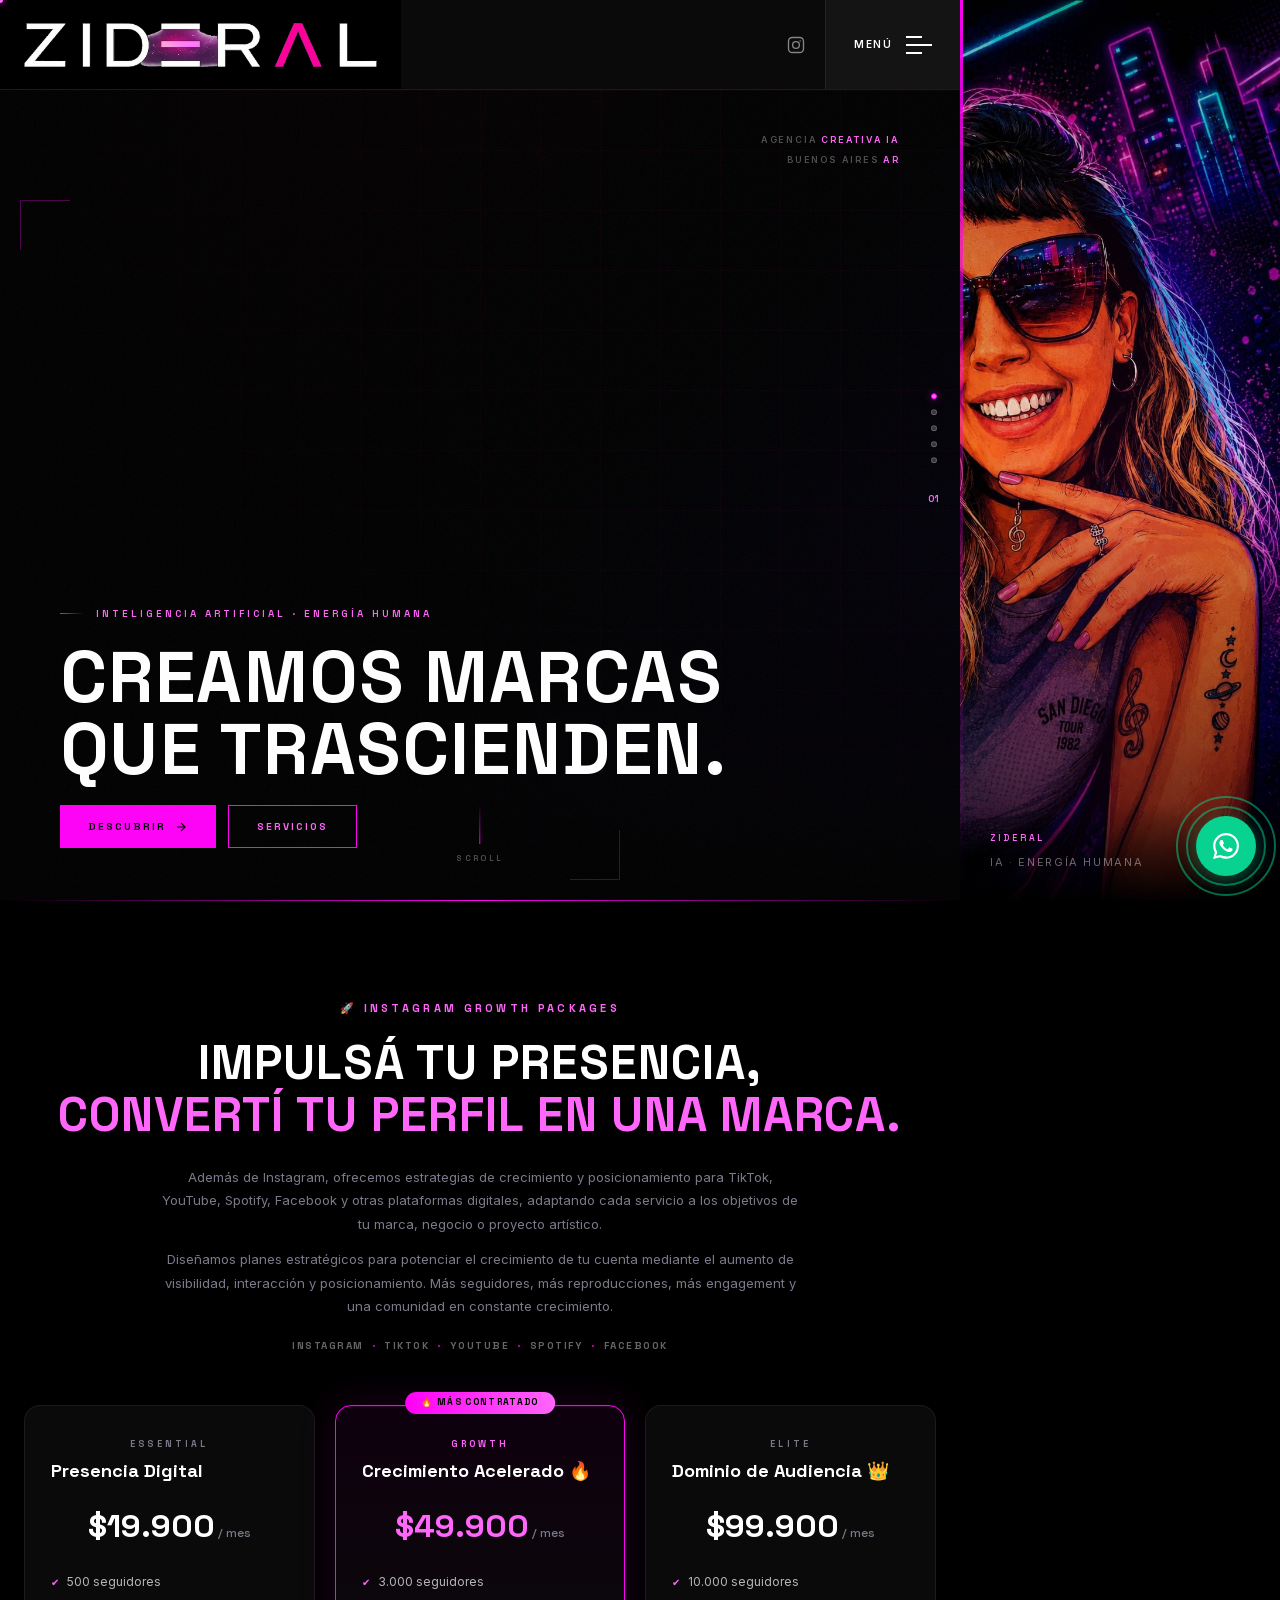
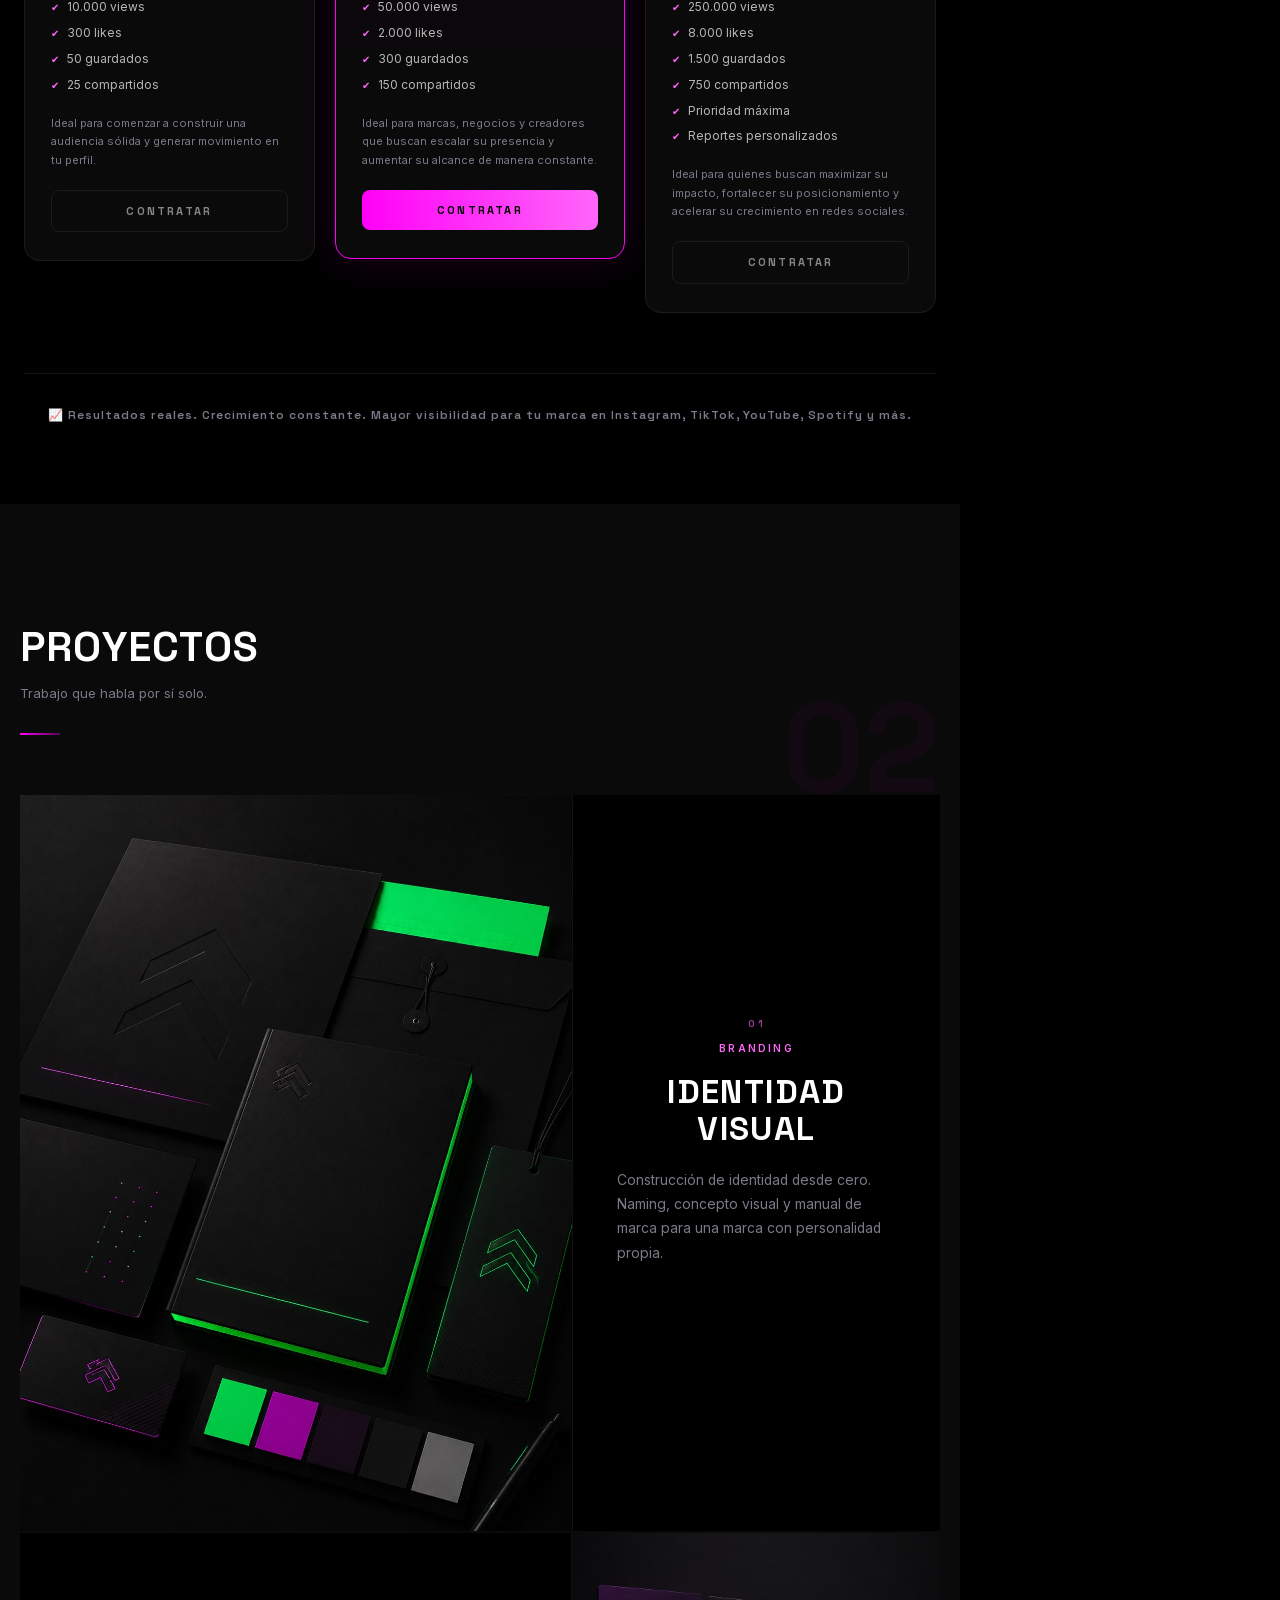
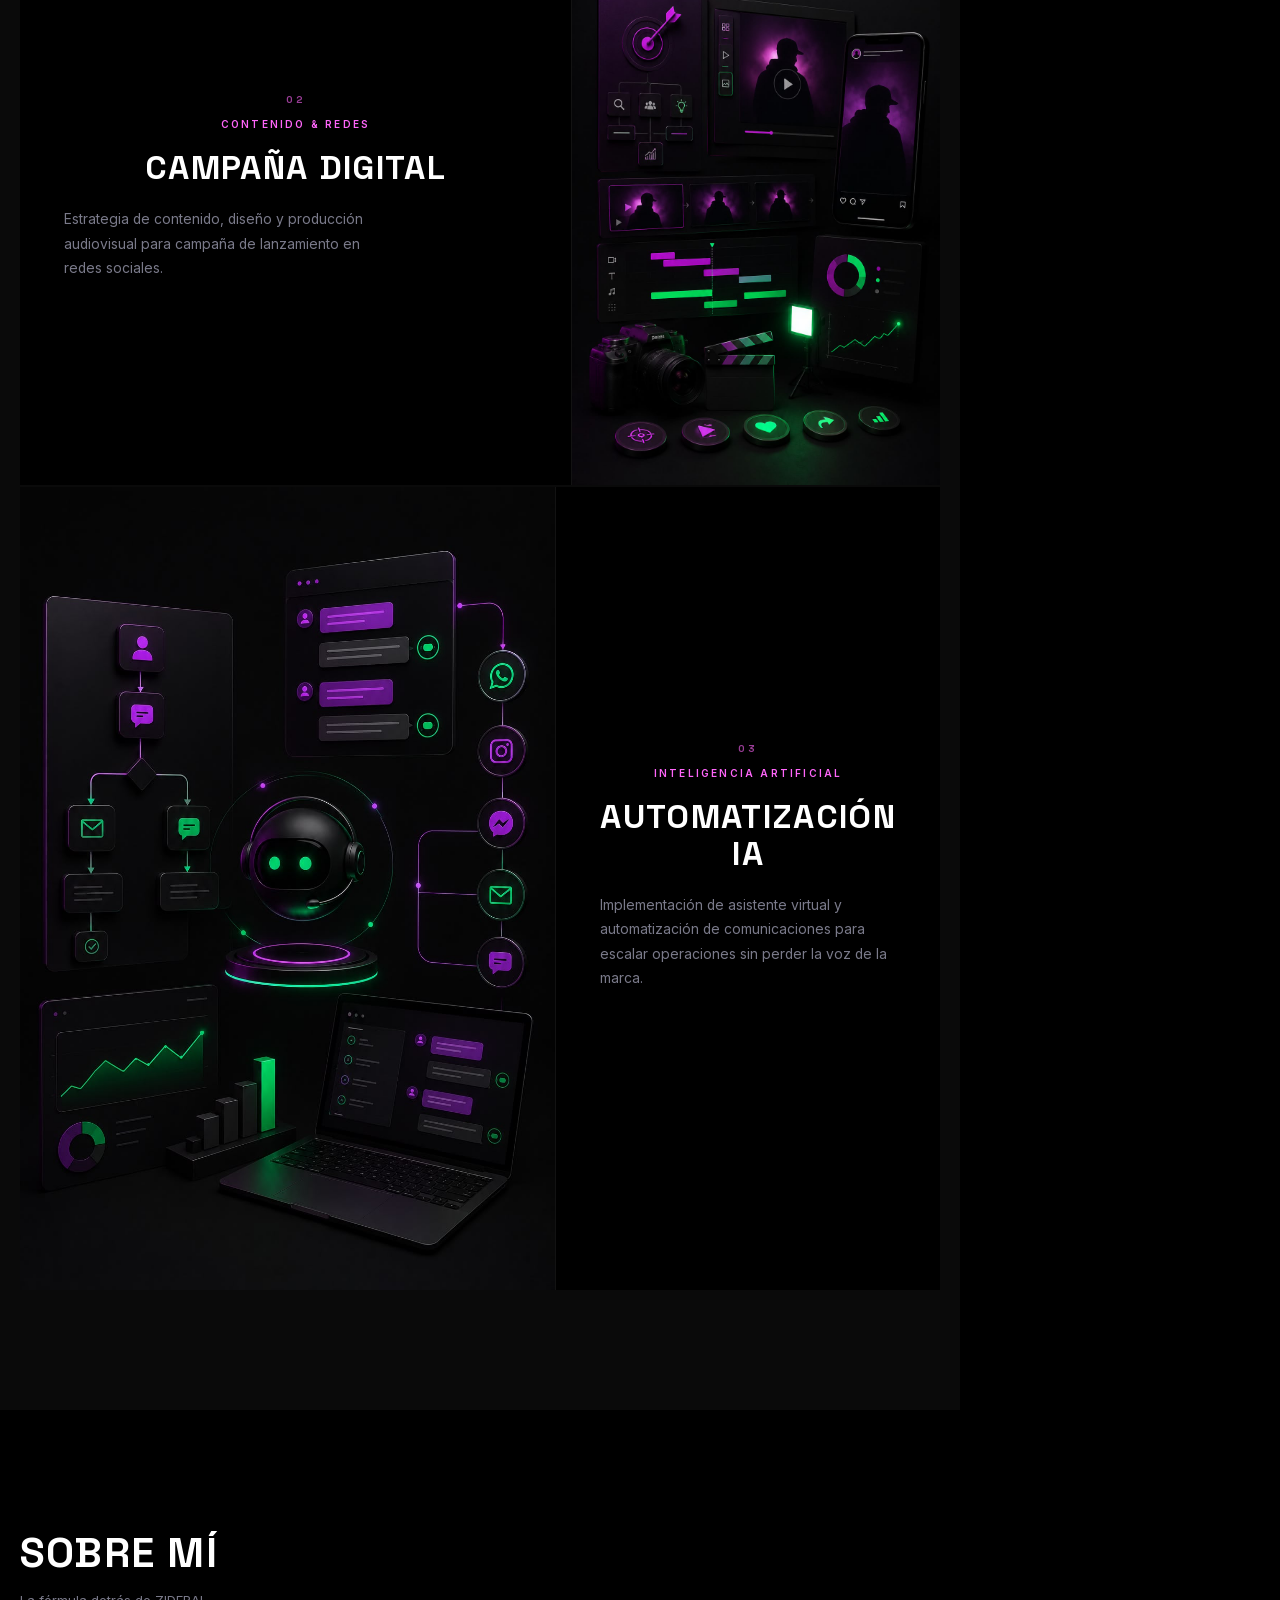
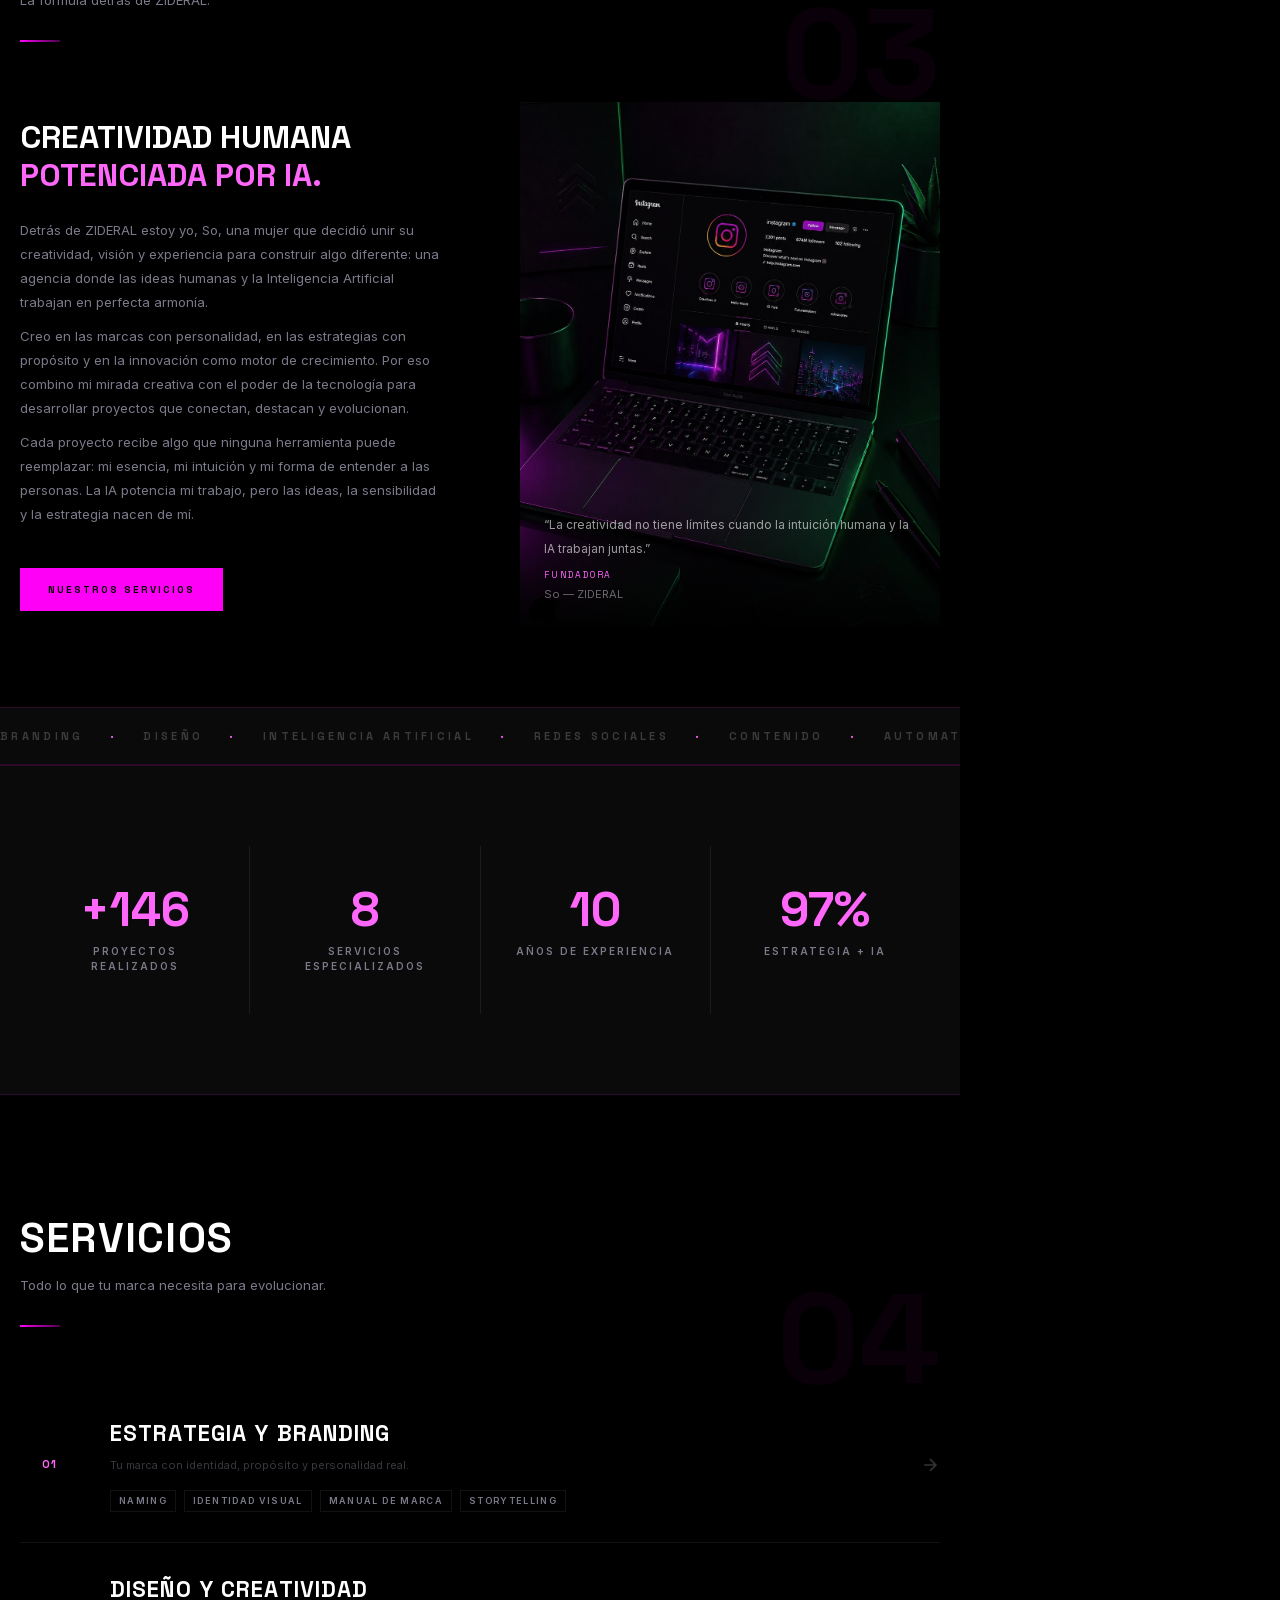
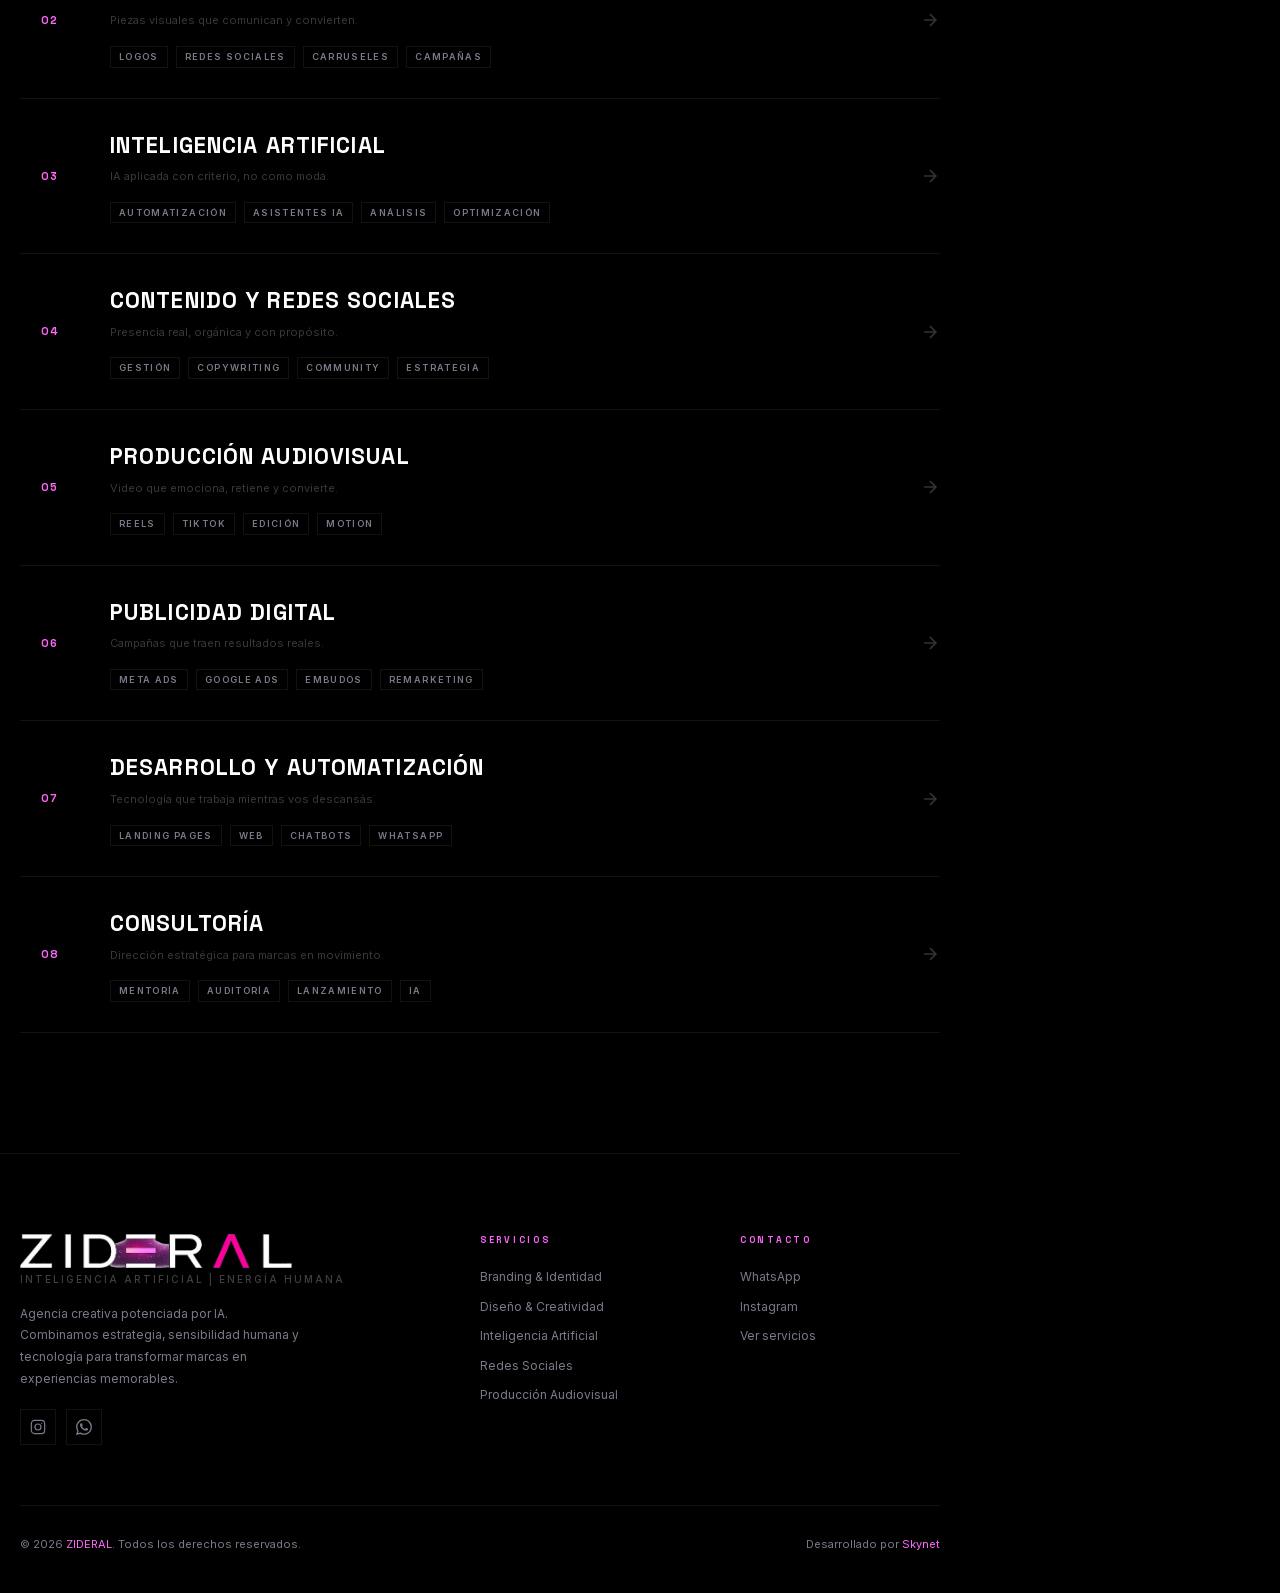
==== commit edb5b057: "Remove Equipo section and nav entry, fix counters and page end, update logo" ====
--- a/index.html
+++ b/index.html
@@ -1,5 +1,5 @@
 <!DOCTYPE html><html lang="es" class="__variable_c22fe1 __variable_37ef13" style="--font-display:var(--font-space);--font-body:var(--font-inter)">
 <!-- Mirrored from zideral.com.ar/ by HTTrack Website Copier/3.x [XR&CO'2014], Tue, 09 Jun 2026 14:24:56 GMT -->
-<head><meta charSet="utf-8"/><meta name="viewport" content="width=device-width, initial-scale=1, maximum-scale=1"/><link rel="preload" as="image" href="imagenes/logosofi.png"/><link rel="preload" as="image" href="imagenes/so.png"/><link rel="preload" href="imagenes/sofia.jpeg" as="image"/><link rel="preload" as="image" href="imagenes/identidadvisual.jpg"/><link rel="preload" as="image" href="imagenes/campanadigital.jpeg"/><link rel="preload" as="image" href="imagenes/automatizacionia.jpg"/><link rel="preload" as="image" href="imagenes/creatividad.jpg"/><link rel="stylesheet" href="_next/static/css/3034af255c9761c1.css" data-precedence="next"/><link rel="preload" as="script" fetchPriority="low" href="_next/static/chunks/webpack-df3c18876699df3f.js"/><script src="_next/static/chunks/4bd1b696-215e5051988c3dde.js" async=""></script><script src="_next/static/chunks/794-eb552b7f9b57e23b.js" async=""></script><script src="_next/static/chunks/main-app-75561acaed506b5e.js" async=""></script><script src="_next/static/chunks/app/page-64669974402fff16.js" async=""></script><link rel="preconnect" href="https://fonts.googleapis.com/"/><title>ZIDERAL | Inteligencia Artificial + Energía Humana</title><meta name="description" content="Agencia creativa potenciada por Inteligencia Artificial. Branding, diseño, redes sociales, contenido, publicidad digital, automatización y estrategia para marcas que quieren evolucionar."/><meta name="keywords" content="agencia marketing digital, agencia branding, inteligencia artificial negocios, diseño de marca, redes sociales, automatización, contenido IA, publicidad digital"/><meta property="og:title" content="ZIDERAL | Inteligencia Artificial + Energía Humana"/><meta property="og:description" content="Agencia creativa potenciada por IA. Branding, diseño, redes sociales, contenido y estrategia para marcas que quieren evolucionar."/><meta property="og:url" content="https://zideral.com.ar/"/><meta property="og:site_name" content="ZIDERAL"/><meta property="og:locale" content="es_AR"/><meta property="og:image" content="https://zideral.com.ar/og-image.jpg"/><meta property="og:image:width" content="1200"/><meta property="og:image:height" content="630"/><meta property="og:type" content="website"/><meta name="twitter:card" content="summary_large_image"/><meta name="twitter:title" content="ZIDERAL | Inteligencia Artificial + Energía Humana"/><meta name="twitter:description" content="Agencia creativa potenciada por IA."/><meta name="twitter:image" content="https://zideral.com.ar/og-image.jpg"/><script src="_next/static/chunks/polyfills-42372ed130431b0a.js" noModule=""></script></head><body style="overflow-x:hidden"><div hidden=""><!--$--><!--/$--></div><div class="cursor-outer" aria-hidden="true"></div><div class="cursor-dot" aria-hidden="true"></div><div class="loader-wrap" aria-hidden="true"><div class="loader-inner"><img src="imagenes/logosofi.png" alt="ZIDERAL" class="loader-logo-img"/><div class="loader-tagline">Inteligencia Artificial · Energía Humana</div></div><div class="loader-count">0<!-- -->%</div><div class="loader-bar"></div></div><a href="https://api.whatsapp.com/send?phone=5491159202369&amp;text=Hola%20ZIDERAL!%20Quiero%20saber%20m%C3%A1s%20sobre%20sus%20servicios%20%F0%9F%9A%80" target="_blank" rel="noopener noreferrer" title="Hablemos por WhatsApp" class="wa-btn" aria-label="Contactar por WhatsApp"><span class="wa-ring wa-ring-1"></span><span class="wa-ring wa-ring-2"></span><span class="wa-icon"><svg xmlns="http://www.w3.org/2000/svg" viewBox="0 0 24 24" fill="white" width="26" height="26" aria-hidden="true"><path d="M17.472 14.382c-.297-.149-1.758-.867-2.03-.967-.273-.099-.471-.148-.67.15-.197.297-.767.966-.94 1.164-.173.199-.347.223-.644.075-.297-.15-1.255-.463-2.39-1.475-.883-.788-1.48-1.761-1.653-2.059-.173-.297-.018-.458.13-.606.134-.133.298-.347.446-.52.149-.174.198-.298.298-.497.099-.198.05-.371-.025-.52-.075-.149-.669-1.612-.916-2.207-.242-.579-.487-.5-.669-.51-.173-.008-.371-.01-.57-.01-.198 0-.52.074-.792.372-.272.297-1.04 1.016-1.04 2.479 0 1.462 1.065 2.875 1.213 3.074.149.198 2.096 3.2 5.077 4.487.709.306 1.262.489 1.694.625.712.227 1.36.195 1.871.118.571-.085 1.758-.719 2.006-1.413.248-.694.248-1.289.173-1.413-.074-.124-.272-.198-.57-.347m-5.421 7.403h-.004a9.87 9.87 0 01-5.031-1.378l-.361-.214-3.741.982.998-3.648-.235-.374a9.86 9.86 0 01-1.51-5.26c.001-5.45 4.436-9.884 9.888-9.884 2.64 0 5.122 1.03 6.988 2.898a9.825 9.825 0 012.893 6.994c-.003 5.45-4.437 9.884-9.885 9.884m8.413-18.297A11.815 11.815 0 0012.05 0C5.495 0 .16 5.335.157 11.892c0 2.096.547 4.142 1.588 5.945L.057 24l6.305-1.654a11.882 11.882 0 005.683 1.448h.005c6.554 0 11.89-5.335 11.893-11.893a11.821 11.821 0 00-3.48-8.413z"></path></svg></span></a><div id="main" class="visible"><header class="main-header"><a href="#sec1" class="logo-holder" aria-label="ZIDERAL — Inicio"><img src="imagenes/logosofi.png" alt="ZIDERAL" style="height:44px;width:auto;display:block"/></a><div class="header-right"><div class="header-social"><a href="https://www.instagram.com/agencia.zinergia/" target="_blank" rel="noopener noreferrer" aria-label="Instagram de ZIDERAL"><svg xmlns="http://www.w3.org/2000/svg" width="18" height="18" viewBox="0 0 24 24" fill="none" stroke="currentColor" stroke-width="1.8" stroke-linecap="round" stroke-linejoin="round"><rect x="2" y="2" width="20" height="20" rx="5" ry="5"></rect><circle cx="12" cy="12" r="4.5"></circle><circle cx="17.5" cy="6.5" r="1" fill="currentColor" stroke="none"></circle></svg></a></div><div class="nav-btn-wrap" role="button" tabindex="0" aria-label="Menú"><span class="nav-btn-text">Menú</span><div class="nav-btn-lines" aria-hidden="true"><span></span><span></span><span></span></div></div></div></header><div class="nav-overlay-bg"></div><nav class="nav-drawer"><div class="nav-title-dec">Navegación</div><ul class="nav-menu"><li><a href="#sec1" style="transition-delay:0s"><span style="color:var(--pink-light);margin-right:8px;transition:color 0.35s ease">01<!-- -->.</span><span>Home</span></a></li><li><a href="#packages" style="transition-delay:0s"><span style="color:var(--pink-light);margin-right:8px;transition:color 0.35s ease">02<!-- -->.</span><span>Packages</span></a></li><li><a href="#sec2" style="transition-delay:0s"><span style="color:var(--pink-light);margin-right:8px;transition:color 0.35s ease">03<!-- -->.</span><span>Proyectos</span></a></li><li><a href="#sec3" style="transition-delay:0s"><span style="color:var(--pink-light);margin-right:8px;transition:color 0.35s ease">04<!-- -->.</span><span>Sobre mi</span></a></li><li><a href="#sec4" style="transition-delay:0s"><span style="color:var(--pink-light);margin-right:8px;transition:color 0.35s ease">05<!-- -->.</span><span>Servicios</span></a></li><li><a href="#equipo" style="transition-delay:0s"><span style="color:var(--pink-light);margin-right:8px;transition:color 0.35s ease">06<!-- -->.</span><span>Equipo</span></a></li><li><a href="#sec6" style="transition-delay:0s"><span style="color:var(--pink-light);margin-right:8px;transition:color 0.35s ease">07<!-- -->.</span><span>Contacto</span></a></li></ul><div class="nav-cta"><a href="https://api.whatsapp.com/send?phone=5491159202369&amp;text=Hola%20ZIDERAL!%20%F0%9F%9A%80" target="_blank" rel="noopener noreferrer">+ Contacto</a><a href="https://www.instagram.com/agencia.zinergia/" target="_blank" rel="noopener noreferrer">Instagram</a></div></nav><div class="fixed-column"><img src="imagenes/sofia.jpeg" alt="" aria-hidden="true" style="position:absolute;inset:0;width:100%;height:100%;object-fit:cover;object-position:center;z-index:0"/><div style="position:absolute;inset:0;background:linear-gradient(to bottom, rgba(0,0,0,0.3) 0%, rgba(0,0,0,0.05) 50%, rgba(0,0,0,0.65) 100%);z-index:1"></div><div style="position:absolute;inset:0;background:radial-gradient(ellipse at 50% 60%, rgba(255,0,247,0.07) 0%, transparent 70%);z-index:2;pointer-events:none"></div><div class="col-accent-bar" style="z-index:3"></div><div class="col-footer" style="z-index:4"><div class="col-footer-title">ZIDERAL</div><div class="col-footer-sub">IA · Energía Humana</div></div></div><div class="scroll-nav"><div class="scroll-nav-item active" role="button" tabindex="0" aria-label="Home"><span class="scroll-nav-label">Home</span><span class="scroll-nav-dot"></span></div><div class="scroll-nav-item" role="button" tabindex="0" aria-label="Proyectos"><span class="scroll-nav-label">Proyectos</span><span class="scroll-nav-dot"></span></div><div class="scroll-nav-item" role="button" tabindex="0" aria-label="Sobre mi"><span class="scroll-nav-label">Sobre mi</span><span class="scroll-nav-dot"></span></div><div class="scroll-nav-item" role="button" tabindex="0" aria-label="Servicios"><span class="scroll-nav-label">Servicios</span><span class="scroll-nav-dot"></span></div><div class="scroll-nav-item" role="button" tabindex="0" aria-label="Equipo"><span class="scroll-nav-label">Equipo</span><span class="scroll-nav-dot"></span></div><div class="scroll-nav-item" role="button" tabindex="0" aria-label="Contacto"><span class="scroll-nav-label">Contacto</span><span class="scroll-nav-dot"></span></div><div class="scroll-counter">0<!-- -->1</div></div><main class="page-wrapper"><section id="sec1" class="hero"><div class="hero-video-wrap"><div class="hero-poster" style="background-image:none;opacity:1;transition:opacity 1s ease;position:absolute;inset:0;background-size:cover;background-position:center"></div><div style="position:absolute;inset:0;background:linear-gradient(135deg, #0a0005 0%, #000 50%, #050010 100%)"></div><div style="position:absolute;inset:0;background-image:linear-gradient(rgba(255,0,247,0.04) 1px, transparent 1px), linear-gradient(90deg, rgba(255,0,247,0.04) 1px, transparent 1px);background-size:60px 60px;opacity:0.8;transition:opacity 1s ease"></div><iframe class="hero-video" src="https://www.youtube.com/embed/cWuzJBboQyE?autoplay=1&mute=1&loop=1&playlist=cWuzJBboQyE&controls=0&showinfo=0&modestbranding=1&playsinline=1&rel=0&iv_load_policy=3" title="ZIDERAL background video" frameborder="0" allow="autoplay; encrypted-media" style="opacity:1;pointer-events:none;border:0"></iframe></div><div class="hero-overlay"></div><div class="hero-grain" aria-hidden="true"></div><div class="hero-corner hero-corner--tl" aria-hidden="true"></div><div class="hero-corner hero-corner--br" aria-hidden="true"></div><div class="hero-data"><div class="hero-data-line">Agencia <span>Creativa IA</span></div><div class="hero-data-line">Buenos Aires <span>AR</span></div></div><div class="hero-content"><div class="h-anim hero-eyebrow" style="--anim-i:0">Inteligencia Artificial · Energía Humana</div><h1 class="hero-title"><span class="h-anim hero-title-line" style="--anim-i:1">Creamos marcas</span><span class="h-anim hero-title-line hero-title-accent" style="--anim-i:2">que trascienden.</span></h1><div class="h-anim" style="--anim-i:3;display:flex;gap:12px;flex-wrap:wrap"><a href="#sec2" class="btn-pink">Descubrir<svg width="14" height="14" viewBox="0 0 24 24" fill="none" stroke="currentColor" stroke-width="2"><path d="M5 12h14M12 5l7 7-7 7"></path></svg></a><a href="#sec4" class="btn-outline">Servicios</a></div></div><div class="hero-scroll-hint" aria-hidden="true"><div class="hero-scroll-line"></div><span>Scroll</span></div></section><section id="packages" class="packages-section"><div class="packages-inner"><div class="packages-header"><div class="packages-eyebrow">🚀 Instagram Growth Packages</div><h2 class="packages-title">Impulsá tu presencia,<br/><span>convertí tu perfil en una marca.</span></h2><p class="packages-desc">Además de Instagram, ofrecemos estrategias de crecimiento y posicionamiento para TikTok, YouTube, Spotify, Facebook y otras plataformas digitales, adaptando cada servicio a los objetivos de tu marca, negocio o proyecto artístico.</p><p class="packages-subdesc">Diseñamos planes estratégicos para potenciar el crecimiento de tu cuenta mediante el aumento de visibilidad, interacción y posicionamiento. Más seguidores, más reproducciones, más engagement y una comunidad en constante crecimiento.</p><div class="packages-platforms"><span class="pkg-platform">Instagram</span><span class="pkg-platform"><span class="pkg-platform-dot">·</span>TikTok</span><span class="pkg-platform"><span class="pkg-platform-dot">·</span>YouTube</span><span class="pkg-platform"><span class="pkg-platform-dot">·</span>Spotify</span><span class="pkg-platform"><span class="pkg-platform-dot">·</span>Facebook</span></div></div><div class="packages-grid"><div class="pkg-card"><div class="pkg-tier">ESSENTIAL</div><div class="pkg-name">Presencia Digital<!-- --> </div><div class="pkg-price"><span class="pkg-amount">$19.900</span><span class="pkg-period"> / mes</span></div><ul class="pkg-features"><li><span class="pkg-check">✔</span>500 seguidores</li><li><span class="pkg-check">✔</span>10.000 views</li><li><span class="pkg-check">✔</span>300 likes</li><li><span class="pkg-check">✔</span>50 guardados</li><li><span class="pkg-check">✔</span>25 compartidos</li></ul><p class="pkg-desc">Ideal para comenzar a construir una audiencia sólida y generar movimiento en tu perfil.</p><a href="https://api.whatsapp.com/send?phone=5491159202369&amp;text=Hola%20ZIDERAL!%20%F0%9F%91%8B%20Quiero%20contratar%20el%20plan%20ESSENTIAL%20%E2%80%93%20Presencia%20Digital%20(%2419.900%2Fmes)%20%F0%9F%9A%80" class="pkg-btn" target="_blank" rel="noopener noreferrer">Contratar</a></div><div class="pkg-card pkg-card--hot"><div class="pkg-badge">🔥 Más contratado</div><div class="pkg-tier">GROWTH</div><div class="pkg-name">Crecimiento Acelerado<!-- --> <!-- -->🔥</div><div class="pkg-price"><span class="pkg-amount">$49.900</span><span class="pkg-period"> / mes</span></div><ul class="pkg-features"><li><span class="pkg-check">✔</span>3.000 seguidores</li><li><span class="pkg-check">✔</span>50.000 views</li><li><span class="pkg-check">✔</span>2.000 likes</li><li><span class="pkg-check">✔</span>300 guardados</li><li><span class="pkg-check">✔</span>150 compartidos</li></ul><p class="pkg-desc">Ideal para marcas, negocios y creadores que buscan escalar su presencia y aumentar su alcance de manera constante.</p><a href="https://api.whatsapp.com/send?phone=5491159202369&amp;text=Hola%20ZIDERAL!%20%F0%9F%91%8B%20Quiero%20contratar%20el%20plan%20GROWTH%20%E2%80%93%20Crecimiento%20Acelerado%20(%2449.900%2Fmes)%20%F0%9F%94%A5" class="pkg-btn pkg-btn--hot" target="_blank" rel="noopener noreferrer">Contratar</a></div><div class="pkg-card"><div class="pkg-tier">ELITE</div><div class="pkg-name">Dominio de Audiencia<!-- --> <!-- -->👑</div><div class="pkg-price"><span class="pkg-amount">$99.900</span><span class="pkg-period"> / mes</span></div><ul class="pkg-features"><li><span class="pkg-check">✔</span>10.000 seguidores</li><li><span class="pkg-check">✔</span>250.000 views</li><li><span class="pkg-check">✔</span>8.000 likes</li><li><span class="pkg-check">✔</span>1.500 guardados</li><li><span class="pkg-check">✔</span>750 compartidos</li><li><span class="pkg-check">✔</span>Prioridad máxima</li><li><span class="pkg-check">✔</span>Reportes personalizados</li></ul><p class="pkg-desc">Ideal para quienes buscan maximizar su impacto, fortalecer su posicionamiento y acelerar su crecimiento en redes sociales.</p><a href="https://api.whatsapp.com/send?phone=5491159202369&amp;text=Hola%20ZIDERAL!%20%F0%9F%91%8B%20Quiero%20contratar%20el%20plan%20ELITE%20%E2%80%93%20Dominio%20de%20Audiencia%20(%2499.900%2Fmes)%20%F0%9F%91%91" class="pkg-btn" target="_blank" rel="noopener noreferrer">Contratar</a></div></div><div class="packages-bottom">📈 Resultados reales. Crecimiento constante. Mayor visibilidad para tu marca en Instagram, TikTok, YouTube, Spotify y más.</div></div></section><section id="sec2" class="portfolio-section section"><div class="container"><div class="section-num">02</div><div class=""><div class="section-title"><h2 class="">PROYECTOS</h2><p>Trabajo que habla por sí solo.</p></div></div><div class="proj-list"><div class="proj-item"><div class="proj-thumb"><img src="imagenes/identidadvisual.jpg" alt="Identidad Visual" style="width:100%;height:100%;object-fit:cover;display:block"/></div><div class="proj-info"><div class="proj-num">01</div><div class="proj-cat">Branding</div><h3 class="proj-name">Identidad Visual</h3><p class="proj-desc">Construcción de identidad desde cero. Naming, concepto visual y manual de marca para una marca con personalidad propia.</p></div></div><div class="proj-item"><div class="proj-thumb"><img src="imagenes/campanadigital.jpeg" alt="Campaña Digital" style="width:100%;height:100%;object-fit:cover;display:block"/></div><div class="proj-info"><div class="proj-num">02</div><div class="proj-cat">Contenido &amp; Redes</div><h3 class="proj-name">Campaña Digital</h3><p class="proj-desc">Estrategia de contenido, diseño y producción audiovisual para campaña de lanzamiento en redes sociales.</p></div></div><div class="proj-item"><div class="proj-thumb"><img src="imagenes/automatizacionia.jpg" alt="Automatización IA" style="width:100%;height:100%;object-fit:cover;display:block"/></div><div class="proj-info"><div class="proj-num">03</div><div class="proj-cat">Inteligencia Artificial</div><h3 class="proj-name">Automatización IA</h3><p class="proj-desc">Implementación de asistente virtual y automatización de comunicaciones para escalar operaciones sin perder la voz de la marca.</p></div></div></div></div></section><section id="sec3" class="about-section section"><div class="container"><div class="section-num">03</div><div class=""><div class="section-title"><h2 class="">SOBRE MI</h2><p>La fórmula detrás de ZIDERAL.</p></div></div><div class="about-grid"><div class=""><h2 class="about-headline">Creatividad humana<span>potenciada por IA.</span></h2><p>Detrás de ZIDERAL estoy yo, So, una mujer que decidió unir su creatividad, visión y experiencia para construir algo diferente: una agencia donde las ideas humanas y la Inteligencia Artificial trabajan en perfecta armonía.</p><p>Creo en las marcas con personalidad, en las estrategias con propósito y en la innovación como motor de crecimiento. Por eso combino mi mirada creativa con el poder de la tecnología para desarrollar proyectos que conectan, destacan y evolucionan.</p><p>Cada proyecto recibe algo que ninguna herramienta puede reemplazar: mi esencia, mi intuición y mi forma de entender a las personas. La IA potencia mi trabajo, pero las ideas, la sensibilidad y la estrategia nacen de mí.</p><div style="display:flex;gap:12px;margin-top:32px;flex-wrap:wrap"><a href="#sec4" class="btn-pink">Nuestros servicios</a><a href="#equipo" class="btn-outline">El equipo</a></div></div><div class=""><div class="about-img-wrap"><img src="imagenes/creatividad.jpg" alt="Creatividad ZIDERAL" style="width:100%;height:100%;object-fit:cover;display:block"/><div class="about-img-badge"><p>“La creatividad no tiene límites cuando la intuición humana y la IA trabajan juntas.”</p><h4>Fundadora</h4><h5>So — ZIDERAL</h5></div></div></div></div></div></section><div class="ticker-wrap"><div class="ticker-inner"><span class="ticker-text">BRANDING <span>·</span> DISEÑO <span>·</span> INTELIGENCIA ARTIFICIAL <span>·</span> REDES SOCIALES <span>·</span> CONTENIDO <span>·</span> AUTOMATIZACIÓN <span>·</span> PUBLICIDAD DIGITAL <span>·</span> ESTRATEGIA <span>·</span></span><span class="ticker-text">BRANDING <span>·</span> DISEÑO <span>·</span> INTELIGENCIA ARTIFICIAL <span>·</span> REDES SOCIALES <span>·</span> CONTENIDO <span>·</span> AUTOMATIZACIÓN <span>·</span> PUBLICIDAD DIGITAL <span>·</span> ESTRATEGIA <span>·</span></span></div></div><section class="stats-section section"><div class="container"><div class="stats-grid"><div class="stat-item"><div class="stat-num"><span>+<!-- -->0</span></div><div class="stat-label">Proyectos realizados</div></div><div class="stat-item"><div class="stat-num"><span>0</span></div><div class="stat-label">Servicios especializados</div></div><div class="stat-item"><div class="stat-num"><span>0</span></div><div class="stat-label">Fundadora creativa</div></div><div class="stat-item"><div class="stat-num"><span>0<!-- -->%</span></div><div class="stat-label">Estrategia + IA</div></div></div></div></section><section id="sec4" class="services-section section"><div class="container"><div class="section-num">04</div><div class=""><div class="section-title"><h2 class="">SERVICIOS</h2><p>Todo lo que tu marca necesita para evolucionar.</p></div></div><ul class="service-list"><li class="service-item"><span class="service-num">01</span><div class="service-info"><div class="service-name">Estrategia y Branding</div><div class="service-detail">Tu marca con identidad, propósito y personalidad real.</div><div class="service-tags"><span class="service-tag">Naming</span><span class="service-tag">Identidad Visual</span><span class="service-tag">Manual de Marca</span><span class="service-tag">Storytelling</span></div></div><div class="service-arrow"><svg width="20" height="20" viewBox="0 0 24 24" fill="none" stroke="currentColor" stroke-width="2"><path d="M5 12h14M12 5l7 7-7 7"></path></svg></div></li><li class="service-item"><span class="service-num">02</span><div class="service-info"><div class="service-name">Diseño y Creatividad</div><div class="service-detail">Piezas visuales que comunican y convierten.</div><div class="service-tags"><span class="service-tag">Logos</span><span class="service-tag">Redes Sociales</span><span class="service-tag">Carruseles</span><span class="service-tag">Campañas</span></div></div><div class="service-arrow"><svg width="20" height="20" viewBox="0 0 24 24" fill="none" stroke="currentColor" stroke-width="2"><path d="M5 12h14M12 5l7 7-7 7"></path></svg></div></li><li class="service-item"><span class="service-num">03</span><div class="service-info"><div class="service-name">Inteligencia Artificial</div><div class="service-detail">IA aplicada con criterio, no como moda.</div><div class="service-tags"><span class="service-tag">Automatización</span><span class="service-tag">Asistentes IA</span><span class="service-tag">Análisis</span><span class="service-tag">Optimización</span></div></div><div class="service-arrow"><svg width="20" height="20" viewBox="0 0 24 24" fill="none" stroke="currentColor" stroke-width="2"><path d="M5 12h14M12 5l7 7-7 7"></path></svg></div></li><li class="service-item"><span class="service-num">04</span><div class="service-info"><div class="service-name">Contenido y Redes Sociales</div><div class="service-detail">Presencia real, orgánica y con propósito.</div><div class="service-tags"><span class="service-tag">Gestión</span><span class="service-tag">Copywriting</span><span class="service-tag">Community</span><span class="service-tag">Estrategia</span></div></div><div class="service-arrow"><svg width="20" height="20" viewBox="0 0 24 24" fill="none" stroke="currentColor" stroke-width="2"><path d="M5 12h14M12 5l7 7-7 7"></path></svg></div></li><li class="service-item"><span class="service-num">05</span><div class="service-info"><div class="service-name">Producción Audiovisual</div><div class="service-detail">Video que emociona, retiene y convierte.</div><div class="service-tags"><span class="service-tag">Reels</span><span class="service-tag">TikTok</span><span class="service-tag">Edición</span><span class="service-tag">Motion</span></div></div><div class="service-arrow"><svg width="20" height="20" viewBox="0 0 24 24" fill="none" stroke="currentColor" stroke-width="2"><path d="M5 12h14M12 5l7 7-7 7"></path></svg></div></li><li class="service-item"><span class="service-num">06</span><div class="service-info"><div class="service-name">Publicidad Digital</div><div class="service-detail">Campañas que traen resultados reales.</div><div class="service-tags"><span class="service-tag">Meta Ads</span><span class="service-tag">Google Ads</span><span class="service-tag">Embudos</span><span class="service-tag">Remarketing</span></div></div><div class="service-arrow"><svg width="20" height="20" viewBox="0 0 24 24" fill="none" stroke="currentColor" stroke-width="2"><path d="M5 12h14M12 5l7 7-7 7"></path></svg></div></li><li class="service-item"><span class="service-num">07</span><div class="service-info"><div class="service-name">Desarrollo y Automatización</div><div class="service-detail">Tecnología que trabaja mientras vos descansás.</div><div class="service-tags"><span class="service-tag">Landing Pages</span><span class="service-tag">Web</span><span class="service-tag">Chatbots</span><span class="service-tag">WhatsApp</span></div></div><div class="service-arrow"><svg width="20" height="20" viewBox="0 0 24 24" fill="none" stroke="currentColor" stroke-width="2"><path d="M5 12h14M12 5l7 7-7 7"></path></svg></div></li><li class="service-item"><span class="service-num">08</span><div class="service-info"><div class="service-name">Consultoría</div><div class="service-detail">Dirección estratégica para marcas en movimiento.</div><div class="service-tags"><span class="service-tag">Mentoría</span><span class="service-tag">Auditoría</span><span class="service-tag">Lanzamiento</span><span class="service-tag">IA</span></div></div><div class="service-arrow"><svg width="20" height="20" viewBox="0 0 24 24" fill="none" stroke="currentColor" stroke-width="2"><path d="M5 12h14M12 5l7 7-7 7"></path></svg></div></li></ul></div></section><section id="equipo" class="equipo-section"><div class="equipo-inner"><div class="equipo-header"><div class="equipo-eyebrow">El equipo</div><h2 class="equipo-title">Inteligencia Artificial.<br/><span>Energía Humana.</span></h2><p class="equipo-desc">Soy So, una mujer apasionada por la creatividad y la tecnología. Diseño estrategias digitales que combinan el poder de la IA con la energía humana para transformar marcas, negocios y proyectos artísticos.</p></div><div class="equipo-grid"><div class="equipo-card"><div class="equipo-photo"><img src="imagenes/so.png" alt="So"/><div class="equipo-photo-glow"></div></div><div class="equipo-info"><div class="equipo-name">So</div><div class="equipo-role">Growth &amp; Posicionamiento</div></div></div></div></div></section><footer class="main-footer" id="sec6"><div class="container"><div class="footer-grid"><div><div class="footer-logo"><img src="imagenes/logosofi.png" alt="ZIDERAL" style="height:34px;width:auto;display:block"/></div><div class="footer-tagline">Inteligencia Artificial | Energía Humana</div><p class="footer-desc">Agencia creativa potenciada por IA. Combinamos estrategia, sensibilidad humana y tecnología para transformar marcas en experiencias memorables.</p><div class="footer-social"><a href="https://www.instagram.com/agencia.zinergia/" target="_blank" rel="noopener noreferrer" aria-label="Instagram de ZIDERAL"><svg xmlns="http://www.w3.org/2000/svg" width="16" height="16" viewBox="0 0 24 24" fill="none" stroke="currentColor" stroke-width="1.8" stroke-linecap="round" stroke-linejoin="round"><rect x="2" y="2" width="20" height="20" rx="5" ry="5"></rect><circle cx="12" cy="12" r="4.5"></circle><circle cx="17.5" cy="6.5" r="1" fill="currentColor" stroke="none"></circle></svg></a><a href="https://api.whatsapp.com/send?phone=5491159202369&amp;text=Hola%20ZIDERAL!%20%F0%9F%9A%80" target="_blank" rel="noopener noreferrer" aria-label="WhatsApp de ZIDERAL"><svg xmlns="http://www.w3.org/2000/svg" viewBox="0 0 24 24" fill="currentColor" width="16" height="16"><path d="M17.472 14.382c-.297-.149-1.758-.867-2.03-.967-.273-.099-.471-.148-.67.15-.197.297-.767.966-.94 1.164-.173.199-.347.223-.644.075-.297-.15-1.255-.463-2.39-1.475-.883-.788-1.48-1.761-1.653-2.059-.173-.297-.018-.458.13-.606.134-.133.298-.347.446-.52.149-.174.198-.298.298-.497.099-.198.05-.371-.025-.52-.075-.149-.669-1.612-.916-2.207-.242-.579-.487-.5-.669-.51-.173-.008-.371-.01-.57-.01-.198 0-.52.074-.792.372-.272.297-1.04 1.016-1.04 2.479 0 1.462 1.065 2.875 1.213 3.074.149.198 2.096 3.2 5.077 4.487.709.306 1.262.489 1.694.625.712.227 1.36.195 1.871.118.571-.085 1.758-.719 2.006-1.413.248-.694.248-1.289.173-1.413-.074-.124-.272-.198-.57-.347m-5.421 7.403h-.004a9.87 9.87 0 01-5.031-1.378l-.361-.214-3.741.982.998-3.648-.235-.374a9.86 9.86 0 01-1.51-5.26c.001-5.45 4.436-9.884 9.888-9.884 2.64 0 5.122 1.03 6.988 2.898a9.825 9.825 0 012.893 6.994c-.003 5.45-4.437 9.884-9.885 9.884m8.413-18.297A11.815 11.815 0 0012.05 0C5.495 0 .16 5.335.157 11.892c0 2.096.547 4.142 1.588 5.945L.057 24l6.305-1.654a11.882 11.882 0 005.683 1.448h.005c6.554 0 11.89-5.335 11.893-11.893a11.821 11.821 0 00-3.48-8.413z"></path></svg></a></div></div><div><div class="footer-col-title">Servicios</div><ul class="footer-links"><li><a href="#sec4">Branding &amp; Identidad</a></li><li><a href="#sec4">Diseño &amp; Creatividad</a></li><li><a href="#sec4">Inteligencia Artificial</a></li><li><a href="#sec4">Redes Sociales</a></li><li><a href="#sec4">Producción Audiovisual</a></li></ul></div><div><div class="footer-col-title">Contacto</div><ul class="footer-links"><li><a href="https://api.whatsapp.com/send?phone=5491159202369&amp;text=Hola%20ZIDERAL!%20%F0%9F%9A%80" target="_blank" rel="noopener noreferrer">WhatsApp</a></li><li><a href="https://www.instagram.com/agencia.zinergia/" target="_blank" rel="noopener noreferrer">Instagram</a></li><li><a href="#sec4">Ver servicios</a></li></ul></div></div><div class="footer-bottom"><div class="footer-copy">© <!-- -->2026<!-- --> <span>ZIDERAL</span>. Todos los derechos reservados.</div><div class="footer-copy">Desarrollado por <span>Skynet</span></div></div></div></footer></main></div><!--$--><!--/$--><noscript><style>#main{display:block!important;opacity:1!important}</style><div style="position:fixed;inset:0;background:#000;color:#f0f0f0;display:flex;align-items:center;justify-content:center;flex-direction:column;gap:16px;font-family:sans-serif;font-size:14px;z-index:99999;text-align:center;padding:40px"><strong style="font-size:1.6rem;letter-spacing:0.2em">ZIDERAL</strong><p style="color:rgba(255,255,255,0.5);margin:0">Este sitio requiere JavaScript para funcionar correctamente.</p></div></noscript><script src="_next/static/chunks/webpack-df3c18876699df3f.js" id="_R_" async=""></script><script>(self.__next_f=self.__next_f||[]).push([0])</script><script>self.__next_f.push([1,"1:\"$Sreact.fragment\"\n2:I[7121,[],\"\"]\n3:I[4581,[],\"\"]\n5:I[979,[\"974\",\"static/chunks/app/page-64669974402fff16.js\"],\"default\"]\n6:I[4913,[\"974\",\"static/chunks/app/page-64669974402fff16.js\"],\"default\"]\n7:I[1957,[\"974\",\"static/chunks/app/page-64669974402fff16.js\"],\"PreloadChunks\"]\na:I[4392,[\"974\",\"static/chunks/app/page-64669974402fff16.js\"],\"default\"]\nb:I[8687,[\"974\",\"static/chunks/app/page-64669974402fff16.js\"],\"default\"]\nf:I[5531,[\"974\",\"static/chunks/app/page-64669974402fff16.js\"],\"default\"]\n11:I[484,[],\"OutletBoundary\"]\n12:\"$Sreact.suspense\"\n14:I[484,[],\"ViewportBoundary\"]\n16:I[484,[],\"MetadataBoundary\"]\n18:I[7123,[],\"default\",1]\n:HL[\"/_next/static/css/3034af255c9761c1.css\",\"style\"]\n4:[[\"$\",\"style\",null,{\"children\":\"#main{display:block!important;opacity:1!important}\"}],[\"$\",\"div\",null,{\"style\":{\"position\":\"fixed\",\"inset\":0,\"background\":\"#000\",\"color\":\"#f0f0f0\",\"display\":\"flex\",\"alignItems\":\"center\",\"justifyContent\":\"center\",\"flexDirection\":\"column\",\"gap\":\"16px\",\"fontFamily\":\"sans-serif\",\"fontSize\":\"14px\",\"zIndex\":99999,\"textAlign\":\"center\",\"padding\":\"40px\"},\"children\":[[\"$\",\"strong\",null,{\"style\":{\"fontSize\":\"1.6rem\",\"letterSpacing\":\"0.2em\"},\"children\":\"ZIDERAL\"}],[\"$\",\"p\",null,{\"style\":{\"color\":\"rgba(255,255,255,0.5)\",\"margin\":0},\"children\":\"Este sitio requiere JavaScript para funcionar correctamente.\"}]]}]]\n"])</script><script>self.__next_f.push([1,"0:{\"P\":null,\"c\":[\"\",\"\"],\"q\":\"\",\"i\":false,\"f\":[[[\"\",{\"children\":[\"__PAGE__\",{}]},\"$undefined\",\"$undefined\",16],[[\"$\",\"$1\",\"c\",{\"children\":[[[\"$\",\"link\",\"0\",{\"rel\":\"stylesheet\",\"href\":\"/_next/static/css/3034af255c9761c1.css\",\"precedence\":\"next\",\"crossOrigin\":\"$undefined\",\"nonce\":\"$undefined\"}]],[\"$\",\"html\",null,{\"lang\":\"es\",\"className\":\"__variable_c22fe1 __variable_37ef13\",\"style\":{\"--font-display\":\"var(--font-space)\",\"--font-body\":\"var(--font-inter)\"},\"children\":[[\"$\",\"head\",null,{\"children\":[\"$\",\"link\",null,{\"rel\":\"preconnect\",\"href\":\"https://fonts.googleapis.com\"}]}],[\"$\",\"body\",null,{\"style\":{\"overflowX\":\"hidden\"},\"children\":[[\"$\",\"$L2\",null,{\"parallelRouterKey\":\"children\",\"error\":\"$undefined\",\"errorStyles\":\"$undefined\",\"errorScripts\":\"$undefined\",\"template\":[\"$\",\"$L3\",null,{}],\"templateStyles\":\"$undefined\",\"templateScripts\":\"$undefined\",\"notFound\":[[[\"$\",\"title\",null,{\"children\":\"404: This page could not be found.\"}],[\"$\",\"div\",null,{\"style\":{\"fontFamily\":\"system-ui,\\\"Segoe UI\\\",Roboto,Helvetica,Arial,sans-serif,\\\"Apple Color Emoji\\\",\\\"Segoe UI Emoji\\\"\",\"height\":\"100vh\",\"textAlign\":\"center\",\"display\":\"flex\",\"flexDirection\":\"column\",\"alignItems\":\"center\",\"justifyContent\":\"center\"},\"children\":[\"$\",\"div\",null,{\"children\":[[\"$\",\"style\",null,{\"dangerouslySetInnerHTML\":{\"__html\":\"body{color:#000;background:#fff;margin:0}.next-error-h1{border-right:1px solid rgba(0,0,0,.3)}@media (prefers-color-scheme:dark){body{color:#fff;background:#000}.next-error-h1{border-right:1px solid rgba(255,255,255,.3)}}\"}}],[\"$\",\"h1\",null,{\"className\":\"next-error-h1\",\"style\":{\"display\":\"inline-block\",\"margin\":\"0 20px 0 0\",\"padding\":\"0 23px 0 0\",\"fontSize\":24,\"fontWeight\":500,\"verticalAlign\":\"top\",\"lineHeight\":\"49px\"},\"children\":404}],[\"$\",\"div\",null,{\"style\":{\"display\":\"inline-block\"},\"children\":[\"$\",\"h2\",null,{\"style\":{\"fontSize\":14,\"fontWeight\":400,\"lineHeight\":\"49px\",\"margin\":0},\"children\":\"This page could not be found.\"}]}]]}]}]],[]],\"forbidden\":\"$undefined\",\"unauthorized\":\"$undefined\"}],[\"$\",\"noscript\",null,{\"children\":\"$4\"}]]}]]}]]}],{\"children\":[[\"$\",\"$1\",\"c\",{\"children\":[[\"$\",\"$L5\",null,{\"children\":[[\"$\",\"$L6\",null,{}],[[\"$\",\"$L7\",null,{\"moduleIds\":[\"app\\\\page.tsx -\u003e ./components/layout/FixedColumn\"]}],\"$L8\"],[[\"$\",\"$L7\",null,{\"moduleIds\":[\"app\\\\page.tsx -\u003e ./components/layout/ScrollNav\"]}],\"$L9\"],[\"$\",\"main\",null,{\"className\":\"page-wrapper\",\"children\":[[\"$\",\"$La\",null,{}],[\"$\",\"$Lb\",null,{}],[[\"$\",\"$L7\",null,{\"moduleIds\":[\"app\\\\page.tsx -\u003e ./components/sections/Portfolio\"]}],\"$Lc\"],[[\"$\",\"$L7\",null,{\"moduleIds\":[\"app\\\\page.tsx -\u003e ./components/sections/About\"]}],\"$Ld\"],[[\"$\",\"$L7\",null,{\"moduleIds\":[\"app\\\\page.tsx -\u003e ./components/sections/Services\"]}],\"$Le\"],[\"$\",\"$Lf\",null,{}],[[\"$\",\"$L7\",null,{\"moduleIds\":[\"app\\\\page.tsx -\u003e ./components/layout/Footer\"]}],\"$L10\"]]}]]}],null,[\"$\",\"$L11\",null,{\"children\":[\"$\",\"$12\",null,{\"name\":\"Next.MetadataOutlet\",\"children\":\"$@13\"}]}]]}],{},null,false,null]},null,false,null],[\"$\",\"$1\",\"h\",{\"children\":[null,[\"$\",\"$L14\",null,{\"children\":\"$L15\"}],[\"$\",\"div\",null,{\"hidden\":true,\"children\":[\"$\",\"$L16\",null,{\"children\":[\"$\",\"$12\",null,{\"name\":\"Next.Metadata\",\"children\":\"$L17\"}]}]}],null]}],false]],\"m\":\"$undefined\",\"G\":[\"$18\",[]],\"S\":true,\"h\":null,\"s\":\"$undefined\",\"l\":\"$undefined\",\"p\":\"$undefined\",\"d\":\"$undefined\",\"b\":\"CyI-x_y7UdNIkXMesTIsD\"}\n"])</script><script>self.__next_f.push([1,"19:I[952,[\"974\",\"static/chunks/app/page-64669974402fff16.js\"],\"default\"]\n1a:I[8504,[\"974\",\"static/chunks/app/page-64669974402fff16.js\"],\"default\"]\n1b:I[7711,[\"974\",\"static/chunks/app/page-64669974402fff16.js\"],\"default\"]\n1c:I[7492,[\"974\",\"static/chunks/app/page-64669974402fff16.js\"],\"default\"]\n:HL[\"/imagenes/sofia.jpeg\",\"image\"]\n8:[\"$\",\"div\",null,{\"className\":\"fixed-column\",\"children\":[[\"$\",\"img\",null,{\"src\":\"/imagenes/sofia.jpeg\",\"alt\":\"\",\"aria-hidden\":\"true\",\"style\":{\"position\":\"absolute\",\"inset\":0,\"width\":\"100%\",\"height\":\"100%\",\"objectFit\":\"cover\",\"objectPosition\":\"center\",\"zIndex\":0}}],[\"$\",\"div\",null,{\"style\":{\"position\":\"absolute\",\"inset\":0,\"background\":\"linear-gradient(to bottom, rgba(0,0,0,0.3) 0%, rgba(0,0,0,0.05) 50%, rgba(0,0,0,0.65) 100%)\",\"zIndex\":1}}],[\"$\",\"div\",null,{\"style\":{\"position\":\"absolute\",\"inset\":0,\"background\":\"radial-gradient(ellipse at 50% 60%, rgba(255,0,247,0.07) 0%, transparent 70%)\",\"zIndex\":2,\"pointerEvents\":\"none\"}}],[\"$\",\"div\",null,{\"className\":\"col-accent-bar\",\"style\":{\"zIndex\":3}}],[\"$\",\"div\",null,{\"className\":\"col-footer\",\"style\":{\"zIndex\":4},\"children\":[[\"$\",\"div\",null,{\"className\":\"col-footer-title\",\"children\":\"ZIDERAL\"}],[\"$\",\"div\",null,{\"className\":\"col-footer-sub\",\"children\":\"IA · Energía Humana\"}]]}]]}]\n9:[\"$\",\"$L19\",null,{}]\nc:[\"$\",\"$L1a\",null,{}]\nd:[\"$\",\"$L1b\",null,{}]\ne:[\"$\",\"$L1c\",null,{}]\n1d:T450,M17.472 14.382c-.297-.149-1.758-.867-2.03-.967-.273-.099-.471-.148-.67.15-.197.297-.767.966-.94 1.164-.173.199-.347.223-.644.075-.297-.15-1.255-.463-2.39-1.475-.883-.788-1.48-1.761-1.653-2.059-.173-.297-.018-.458.13-.606.134-.133.298-.347.446-.52.149-.174.198-.298.298-.497.099-.198.05-.371-.025-.52-.075-.149-.669-1.612-.916-2.207-.242-.579-.487-.5-.669-.51-.173-.008-.371-.01-.57-.01-.198 0-.52.074-.792.372-.272.297-1.04 1.016-1.04 2.479 0 1.462 1.065 2.875 1.213 3.074.149.198 2.096 3.2 5.077 4.487.709.306 1.262.489 1.694.625.712.227 1.36.195 1.871.118.571-.085 1.758-.719 2.006-1.413.248-.694.248-1.289.173-1.413-.074-.124-.272-.198-.57-.347m-5.421 7.403h-.004a9.87 9.87 0 01-5.031-1.378l-.361-.214-3.741.982.998-3.648-.235-.374a9.86 9.86 0 01-1.51-5.26c.001-5.45 4.436-9.884 9.888-9.884 2.64 0 5.122 1.03 6.988 2.898a9.825 9.825 0 012.893 6.994c-.003 5.45-4.437 9.884-9.885 9.884m8.413-18.297A11.815 11.815 0 0012.05 0C5.495 0 .16 5.335.157 11.892c0 2.096.547 4.142 1.588 5.945L.057 24l6.305-1.654a11.882 11.882 0 005.683 1.448h.005c6.554 0 11.89-5.335 11.893-11.893a11.821 11.821 0 00-3.48-8.413z"])</script><script>self.__next_f.push([1,"10:[\"$\",\"footer\",null,{\"className\":\"main-footer\",\"id\":\"sec6\",\"children\":[\"$\",\"div\",null,{\"className\":\"container\",\"children\":[[\"$\",\"div\",null,{\"className\":\"footer-grid\",\"children\":[[\"$\",\"div\",null,{\"children\":[[\"$\",\"div\",null,{\"className\":\"footer-logo\",\"children\":[\"$\",\"img\",null,{\"src\":\"/imagenes/logosofi.png\",\"alt\":\"ZIDERAL\",\"style\":{\"height\":\"34px\",\"width\":\"auto\",\"display\":\"block\"}}]}],[\"$\",\"div\",null,{\"className\":\"footer-tagline\",\"children\":\"Inteligencia Artificial | Energía Humana\"}],[\"$\",\"p\",null,{\"className\":\"footer-desc\",\"children\":\"Agencia creativa potenciada por IA. Combinamos estrategia, sensibilidad humana y tecnología para transformar marcas en experiencias memorables.\"}],[\"$\",\"div\",null,{\"className\":\"footer-social\",\"children\":[[\"$\",\"a\",null,{\"href\":\"https://www.instagram.com/agencia.zinergia/\",\"target\":\"_blank\",\"rel\":\"noopener noreferrer\",\"aria-label\":\"Instagram\",\"children\":[\"$\",\"svg\",null,{\"xmlns\":\"http://www.w3.org/2000/svg\",\"width\":\"16\",\"height\":\"16\",\"viewBox\":\"0 0 24 24\",\"fill\":\"none\",\"stroke\":\"currentColor\",\"strokeWidth\":\"1.8\",\"strokeLinecap\":\"round\",\"strokeLinejoin\":\"round\",\"children\":[[\"$\",\"rect\",null,{\"x\":\"2\",\"y\":\"2\",\"width\":\"20\",\"height\":\"20\",\"rx\":\"5\",\"ry\":\"5\"}],[\"$\",\"circle\",null,{\"cx\":\"12\",\"cy\":\"12\",\"r\":\"4.5\"}],[\"$\",\"circle\",null,{\"cx\":\"17.5\",\"cy\":\"6.5\",\"r\":\"1\",\"fill\":\"currentColor\",\"stroke\":\"none\"}]]}]}],[\"$\",\"a\",null,{\"href\":\"https://api.whatsapp.com/send?phone=5491159202369\u0026text=Hola%20ZIDERAL!%20%F0%9F%9A%80\",\"target\":\"_blank\",\"rel\":\"noopener noreferrer\",\"aria-label\":\"WhatsApp\",\"children\":[\"$\",\"svg\",null,{\"xmlns\":\"http://www.w3.org/2000/svg\",\"viewBox\":\"0 0 24 24\",\"fill\":\"currentColor\",\"width\":\"16\",\"height\":\"16\",\"children\":[\"$\",\"path\",null,{\"d\":\"$1d\"}]}]}]]}]]}],[\"$\",\"div\",null,{\"children\":[[\"$\",\"div\",null,{\"className\":\"footer-col-title\",\"children\":\"Servicios\"}],[\"$\",\"ul\",null,{\"className\":\"footer-links\",\"children\":[[\"$\",\"li\",null,{\"children\":[\"$\",\"a\",null,{\"href\":\"#sec4\",\"children\":\"Branding \u0026 Identidad\"}]}],[\"$\",\"li\",null,{\"children\":[\"$\",\"a\",null,{\"href\":\"#sec4\",\"children\":\"Diseño \u0026 Creatividad\"}]}],[\"$\",\"li\",null,{\"children\":[\"$\",\"a\",null,{\"href\":\"#sec4\",\"children\":\"Inteligencia Artificial\"}]}],[\"$\",\"li\",null,{\"children\":[\"$\",\"a\",null,{\"href\":\"#sec4\",\"children\":\"Redes Sociales\"}]}],[\"$\",\"li\",null,{\"children\":[\"$\",\"a\",null,{\"href\":\"#sec4\",\"children\":\"Producción Audiovisual\"}]}]]}]]}],[\"$\",\"div\",null,{\"children\":[[\"$\",\"div\",null,{\"className\":\"footer-col-title\",\"children\":\"Contacto\"}],[\"$\",\"ul\",null,{\"className\":\"footer-links\",\"children\":[[\"$\",\"li\",null,{\"children\":[\"$\",\"a\",null,{\"href\":\"https://api.whatsapp.com/send?phone=5491159202369\u0026text=Hola%20ZIDERAL!%20%F0%9F%9A%80\",\"target\":\"_blank\",\"rel\":\"noopener noreferrer\",\"children\":\"WhatsApp\"}]}],[\"$\",\"li\",null,{\"children\":[\"$\",\"a\",null,{\"href\":\"https://www.instagram.com/agencia.zinergia/\",\"target\":\"_blank\",\"rel\":\"noopener noreferrer\",\"children\":\"Instagram\"}]}],[\"$\",\"li\",null,{\"children\":[\"$\",\"a\",null,{\"href\":\"#sec4\",\"children\":\"Ver servicios\"}]}]]}]]}]]}],[\"$\",\"div\",null,{\"className\":\"footer-bottom\",\"children\":[[\"$\",\"div\",null,{\"className\":\"footer-copy\",\"children\":[\"© \",2026,\" \",[\"$\",\"span\",null,{\"children\":\"ZIDERAL\"}],\". Todos los derechos reservados.\"]}],[\"$\",\"div\",null,{\"className\":\"footer-copy\",\"children\":[\"Desarrollado por \",\"$L1e\"]}]]}]]}]}]\n"])</script><script>self.__next_f.push([1,"1e:[\"$\",\"span\",null,{\"children\":\"Skynet\"}]\n"])</script><script>self.__next_f.push([1,"15:[[\"$\",\"meta\",\"0\",{\"charSet\":\"utf-8\"}],[\"$\",\"meta\",\"1\",{\"name\":\"viewport\",\"content\":\"width=device-width, initial-scale=1, maximum-scale=1\"}]]\n"])</script><script>self.__next_f.push([1,"13:null\n"])</script><script>self.__next_f.push([1,"17:[[\"$\",\"title\",\"0\",{\"children\":\"ZIDERAL | Inteligencia Artificial + Energía Humana\"}],[\"$\",\"meta\",\"1\",{\"name\":\"description\",\"content\":\"Agencia creativa potenciada por Inteligencia Artificial. Branding, diseño, redes sociales, contenido, publicidad digital, automatización y estrategia para marcas que quieren evolucionar.\"}],[\"$\",\"meta\",\"2\",{\"name\":\"keywords\",\"content\":\"agencia marketing digital, agencia branding, inteligencia artificial negocios, diseño de marca, redes sociales, automatización, contenido IA, publicidad digital\"}],[\"$\",\"meta\",\"3\",{\"property\":\"og:title\",\"content\":\"ZIDERAL | Inteligencia Artificial + Energía Humana\"}],[\"$\",\"meta\",\"4\",{\"property\":\"og:description\",\"content\":\"Agencia creativa potenciada por IA. Branding, diseño, redes sociales, contenido y estrategia para marcas que quieren evolucionar.\"}],[\"$\",\"meta\",\"5\",{\"property\":\"og:url\",\"content\":\"https://zideral.com.ar/\"}],[\"$\",\"meta\",\"6\",{\"property\":\"og:site_name\",\"content\":\"ZIDERAL\"}],[\"$\",\"meta\",\"7\",{\"property\":\"og:locale\",\"content\":\"es_AR\"}],[\"$\",\"meta\",\"8\",{\"property\":\"og:image\",\"content\":\"https://zideral.com.ar/og-image.jpg\"}],[\"$\",\"meta\",\"9\",{\"property\":\"og:image:width\",\"content\":\"1200\"}],[\"$\",\"meta\",\"10\",{\"property\":\"og:image:height\",\"content\":\"630\"}],[\"$\",\"meta\",\"11\",{\"property\":\"og:type\",\"content\":\"website\"}],[\"$\",\"meta\",\"12\",{\"name\":\"twitter:card\",\"content\":\"summary_large_image\"}],[\"$\",\"meta\",\"13\",{\"name\":\"twitter:title\",\"content\":\"ZIDERAL | Inteligencia Artificial + Energía Humana\"}],[\"$\",\"meta\",\"14\",{\"name\":\"twitter:description\",\"content\":\"Agencia creativa potenciada por IA.\"}],[\"$\",\"meta\",\"15\",{\"name\":\"twitter:image\",\"content\":\"https://zideral.com.ar/og-image.jpg\"}]]\n"])</script></body>
+<head><meta charSet="utf-8"/><meta name="viewport" content="width=device-width, initial-scale=1, maximum-scale=1"/><link rel="preload" as="image" href="imagenes/logosofi.png"/><link rel="preload" as="image" href="imagenes/so.png"/><link rel="preload" href="imagenes/sofia.jpeg" as="image"/><link rel="preload" as="image" href="imagenes/identidadvisual.jpg"/><link rel="preload" as="image" href="imagenes/campanadigital.jpeg"/><link rel="preload" as="image" href="imagenes/automatizacionia.jpg"/><link rel="preload" as="image" href="imagenes/creatividad.jpg"/><link rel="stylesheet" href="_next/static/css/3034af255c9761c1.css" data-precedence="next"/><link rel="preload" as="script" fetchPriority="low" href="_next/static/chunks/webpack-df3c18876699df3f.js"/><script src="_next/static/chunks/4bd1b696-215e5051988c3dde.js" async=""></script><script src="_next/static/chunks/794-eb552b7f9b57e23b.js" async=""></script><script src="_next/static/chunks/main-app-75561acaed506b5e.js" async=""></script><script src="_next/static/chunks/app/page-64669974402fff16.js" async=""></script><link rel="preconnect" href="https://fonts.googleapis.com/"/><title>ZIDERAL | Inteligencia Artificial + Energía Humana</title><meta name="description" content="Agencia creativa potenciada por Inteligencia Artificial. Branding, diseño, redes sociales, contenido, publicidad digital, automatización y estrategia para marcas que quieren evolucionar."/><meta name="keywords" content="agencia marketing digital, agencia branding, inteligencia artificial negocios, diseño de marca, redes sociales, automatización, contenido IA, publicidad digital"/><meta property="og:title" content="ZIDERAL | Inteligencia Artificial + Energía Humana"/><meta property="og:description" content="Agencia creativa potenciada por IA. Branding, diseño, redes sociales, contenido y estrategia para marcas que quieren evolucionar."/><meta property="og:url" content="https://zideral.com.ar/"/><meta property="og:site_name" content="ZIDERAL"/><meta property="og:locale" content="es_AR"/><meta property="og:image" content="https://zideral.com.ar/og-image.jpg"/><meta property="og:image:width" content="1200"/><meta property="og:image:height" content="630"/><meta property="og:type" content="website"/><meta name="twitter:card" content="summary_large_image"/><meta name="twitter:title" content="ZIDERAL | Inteligencia Artificial + Energía Humana"/><meta name="twitter:description" content="Agencia creativa potenciada por IA."/><meta name="twitter:image" content="https://zideral.com.ar/og-image.jpg"/><script src="_next/static/chunks/polyfills-42372ed130431b0a.js" noModule=""></script></head><body style="overflow-x:hidden"><div hidden=""><!--$--><!--/$--></div><div class="cursor-outer" aria-hidden="true"></div><div class="cursor-dot" aria-hidden="true"></div><div class="loader-wrap" aria-hidden="true"><div class="loader-inner"><img src="imagenes/logosofi.png" alt="ZIDERAL" class="loader-logo-img"/><div class="loader-tagline">Inteligencia Artificial · Energía Humana</div></div><div class="loader-count">0<!-- -->%</div><div class="loader-bar"></div></div><a href="https://api.whatsapp.com/send?phone=5491159202369&amp;text=Hola%20ZIDERAL!%20Quiero%20saber%20m%C3%A1s%20sobre%20sus%20servicios%20%F0%9F%9A%80" target="_blank" rel="noopener noreferrer" title="Hablemos por WhatsApp" class="wa-btn" aria-label="Contactar por WhatsApp"><span class="wa-ring wa-ring-1"></span><span class="wa-ring wa-ring-2"></span><span class="wa-icon"><svg xmlns="http://www.w3.org/2000/svg" viewBox="0 0 24 24" fill="white" width="26" height="26" aria-hidden="true"><path d="M17.472 14.382c-.297-.149-1.758-.867-2.03-.967-.273-.099-.471-.148-.67.15-.197.297-.767.966-.94 1.164-.173.199-.347.223-.644.075-.297-.15-1.255-.463-2.39-1.475-.883-.788-1.48-1.761-1.653-2.059-.173-.297-.018-.458.13-.606.134-.133.298-.347.446-.52.149-.174.198-.298.298-.497.099-.198.05-.371-.025-.52-.075-.149-.669-1.612-.916-2.207-.242-.579-.487-.5-.669-.51-.173-.008-.371-.01-.57-.01-.198 0-.52.074-.792.372-.272.297-1.04 1.016-1.04 2.479 0 1.462 1.065 2.875 1.213 3.074.149.198 2.096 3.2 5.077 4.487.709.306 1.262.489 1.694.625.712.227 1.36.195 1.871.118.571-.085 1.758-.719 2.006-1.413.248-.694.248-1.289.173-1.413-.074-.124-.272-.198-.57-.347m-5.421 7.403h-.004a9.87 9.87 0 01-5.031-1.378l-.361-.214-3.741.982.998-3.648-.235-.374a9.86 9.86 0 01-1.51-5.26c.001-5.45 4.436-9.884 9.888-9.884 2.64 0 5.122 1.03 6.988 2.898a9.825 9.825 0 012.893 6.994c-.003 5.45-4.437 9.884-9.885 9.884m8.413-18.297A11.815 11.815 0 0012.05 0C5.495 0 .16 5.335.157 11.892c0 2.096.547 4.142 1.588 5.945L.057 24l6.305-1.654a11.882 11.882 0 005.683 1.448h.005c6.554 0 11.89-5.335 11.893-11.893a11.821 11.821 0 00-3.48-8.413z"></path></svg></span></a><div id="main" class="visible"><header class="main-header"><a href="#sec1" class="logo-holder" aria-label="ZIDERAL — Inicio"><img src="imagenes/logosofi.png" alt="ZIDERAL" style="height:44px;width:auto;display:block"/></a><div class="header-right"><div class="header-social"><a style="cursor:default" aria-label="Instagram de ZIDERAL"><svg xmlns="http://www.w3.org/2000/svg" width="18" height="18" viewBox="0 0 24 24" fill="none" stroke="currentColor" stroke-width="1.8" stroke-linecap="round" stroke-linejoin="round"><rect x="2" y="2" width="20" height="20" rx="5" ry="5"></rect><circle cx="12" cy="12" r="4.5"></circle><circle cx="17.5" cy="6.5" r="1" fill="currentColor" stroke="none"></circle></svg></a></div><div class="nav-btn-wrap" role="button" tabindex="0" aria-label="Menú"><span class="nav-btn-text">Menú</span><div class="nav-btn-lines" aria-hidden="true"><span></span><span></span><span></span></div></div></div></header><div class="nav-overlay-bg"></div><nav class="nav-drawer"><div class="nav-title-dec">Navegación</div><ul class="nav-menu"><li><a href="#sec1" style="transition-delay:0s"><span style="color:var(--pink-light);margin-right:8px;transition:color 0.35s ease">01<!-- -->.</span><span>Home</span></a></li><li><a href="#packages" style="transition-delay:0s"><span style="color:var(--pink-light);margin-right:8px;transition:color 0.35s ease">02<!-- -->.</span><span>Packages</span></a></li><li><a href="#sec2" style="transition-delay:0s"><span style="color:var(--pink-light);margin-right:8px;transition:color 0.35s ease">03<!-- -->.</span><span>Proyectos</span></a></li><li><a href="#sec3" style="transition-delay:0s"><span style="color:var(--pink-light);margin-right:8px;transition:color 0.35s ease">04<!-- -->.</span><span>Sobre mi</span></a></li><li><a href="#sec4" style="transition-delay:0s"><span style="color:var(--pink-light);margin-right:8px;transition:color 0.35s ease">05<!-- -->.</span><span>Servicios</span></a></li><li><a href="#sec6" style="transition-delay:0s"><span style="color:var(--pink-light);margin-right:8px;transition:color 0.35s ease">06<!-- -->.</span><span>Contacto</span></a></li></ul><div class="nav-cta"><a href="https://api.whatsapp.com/send?phone=5491159202369&amp;text=Hola%20ZIDERAL!%20%F0%9F%9A%80" target="_blank" rel="noopener noreferrer">+ Contacto</a><a style="cursor:default">Instagram</a></div></nav><div class="fixed-column"><img src="imagenes/sofia.jpeg" alt="" aria-hidden="true" style="position:absolute;inset:0;width:100%;height:100%;object-fit:cover;object-position:center;z-index:0"/><div style="position:absolute;inset:0;background:linear-gradient(to bottom, rgba(0,0,0,0.3) 0%, rgba(0,0,0,0.05) 50%, rgba(0,0,0,0.65) 100%);z-index:1"></div><div style="position:absolute;inset:0;background:radial-gradient(ellipse at 50% 60%, rgba(255,0,247,0.07) 0%, transparent 70%);z-index:2;pointer-events:none"></div><div class="col-accent-bar" style="z-index:3"></div><div class="col-footer" style="z-index:4"><div class="col-footer-title">ZIDERAL</div><div class="col-footer-sub">IA · Energía Humana</div></div></div><div class="scroll-nav"><div class="scroll-nav-item active" role="button" tabindex="0" aria-label="Home"><span class="scroll-nav-label">Home</span><span class="scroll-nav-dot"></span></div><div class="scroll-nav-item" role="button" tabindex="0" aria-label="Proyectos"><span class="scroll-nav-label">Proyectos</span><span class="scroll-nav-dot"></span></div><div class="scroll-nav-item" role="button" tabindex="0" aria-label="Sobre mi"><span class="scroll-nav-label">Sobre mi</span><span class="scroll-nav-dot"></span></div><div class="scroll-nav-item" role="button" tabindex="0" aria-label="Servicios"><span class="scroll-nav-label">Servicios</span><span class="scroll-nav-dot"></span></div><div class="scroll-nav-item" role="button" tabindex="0" aria-label="Contacto"><span class="scroll-nav-label">Contacto</span><span class="scroll-nav-dot"></span></div><div class="scroll-counter">0<!-- -->1</div></div><main class="page-wrapper"><section id="sec1" class="hero"><div class="hero-video-wrap"><div class="hero-poster" style="background-image:none;opacity:1;transition:opacity 1s ease;position:absolute;inset:0;background-size:cover;background-position:center"></div><div style="position:absolute;inset:0;background:linear-gradient(135deg, #0a0005 0%, #000 50%, #050010 100%)"></div><div style="position:absolute;inset:0;background-image:linear-gradient(rgba(255,0,247,0.04) 1px, transparent 1px), linear-gradient(90deg, rgba(255,0,247,0.04) 1px, transparent 1px);background-size:60px 60px;opacity:0.8;transition:opacity 1s ease"></div><iframe class="hero-video" src="https://www.youtube.com/embed/cWuzJBboQyE?autoplay=1&mute=1&loop=1&playlist=cWuzJBboQyE&controls=0&showinfo=0&modestbranding=1&playsinline=1&rel=0&iv_load_policy=3" title="ZIDERAL background video" frameborder="0" allow="autoplay; encrypted-media" style="opacity:1;pointer-events:none;border:0"></iframe></div><div class="hero-overlay"></div><div class="hero-grain" aria-hidden="true"></div><div class="hero-corner hero-corner--tl" aria-hidden="true"></div><div class="hero-corner hero-corner--br" aria-hidden="true"></div><div class="hero-data"><div class="hero-data-line">Agencia <span>Creativa IA</span></div><div class="hero-data-line">Buenos Aires <span>AR</span></div></div><div class="hero-content"><div class="h-anim hero-eyebrow" style="--anim-i:0">Inteligencia Artificial · Energía Humana</div><h1 class="hero-title"><span class="h-anim hero-title-line" style="--anim-i:1">Creamos marcas</span><span class="h-anim hero-title-line hero-title-accent" style="--anim-i:2">que trascienden.</span></h1><div class="h-anim" style="--anim-i:3;display:flex;gap:12px;flex-wrap:wrap"><a href="#sec2" class="btn-pink">Descubrir<svg width="14" height="14" viewBox="0 0 24 24" fill="none" stroke="currentColor" stroke-width="2"><path d="M5 12h14M12 5l7 7-7 7"></path></svg></a><a href="#sec4" class="btn-outline">Servicios</a></div></div><div class="hero-scroll-hint" aria-hidden="true"><div class="hero-scroll-line"></div><span>Scroll</span></div></section><section id="packages" class="packages-section"><div class="packages-inner"><div class="packages-header"><div class="packages-eyebrow">🚀 Instagram Growth Packages</div><h2 class="packages-title">Impulsá tu presencia,<br/><span>convertí tu perfil en una marca.</span></h2><p class="packages-desc">Además de Instagram, ofrecemos estrategias de crecimiento y posicionamiento para TikTok, YouTube, Spotify, Facebook y otras plataformas digitales, adaptando cada servicio a los objetivos de tu marca, negocio o proyecto artístico.</p><p class="packages-subdesc">Diseñamos planes estratégicos para potenciar el crecimiento de tu cuenta mediante el aumento de visibilidad, interacción y posicionamiento. Más seguidores, más reproducciones, más engagement y una comunidad en constante crecimiento.</p><div class="packages-platforms"><span class="pkg-platform">Instagram</span><span class="pkg-platform"><span class="pkg-platform-dot">·</span>TikTok</span><span class="pkg-platform"><span class="pkg-platform-dot">·</span>YouTube</span><span class="pkg-platform"><span class="pkg-platform-dot">·</span>Spotify</span><span class="pkg-platform"><span class="pkg-platform-dot">·</span>Facebook</span></div></div><div class="packages-grid"><div class="pkg-card"><div class="pkg-tier">ESSENTIAL</div><div class="pkg-name">Presencia Digital<!-- --> </div><div class="pkg-price"><span class="pkg-amount">$19.900</span><span class="pkg-period"> / mes</span></div><ul class="pkg-features"><li><span class="pkg-check">✔</span>500 seguidores</li><li><span class="pkg-check">✔</span>10.000 views</li><li><span class="pkg-check">✔</span>300 likes</li><li><span class="pkg-check">✔</span>50 guardados</li><li><span class="pkg-check">✔</span>25 compartidos</li></ul><p class="pkg-desc">Ideal para comenzar a construir una audiencia sólida y generar movimiento en tu perfil.</p><a href="https://api.whatsapp.com/send?phone=5491159202369&amp;text=Hola%20ZIDERAL!%20%F0%9F%91%8B%20Quiero%20contratar%20el%20plan%20ESSENTIAL%20%E2%80%93%20Presencia%20Digital%20(%2419.900%2Fmes)%20%F0%9F%9A%80" class="pkg-btn" target="_blank" rel="noopener noreferrer">Contratar</a></div><div class="pkg-card pkg-card--hot"><div class="pkg-badge">🔥 Más contratado</div><div class="pkg-tier">GROWTH</div><div class="pkg-name">Crecimiento Acelerado<!-- --> <!-- -->🔥</div><div class="pkg-price"><span class="pkg-amount">$49.900</span><span class="pkg-period"> / mes</span></div><ul class="pkg-features"><li><span class="pkg-check">✔</span>3.000 seguidores</li><li><span class="pkg-check">✔</span>50.000 views</li><li><span class="pkg-check">✔</span>2.000 likes</li><li><span class="pkg-check">✔</span>300 guardados</li><li><span class="pkg-check">✔</span>150 compartidos</li></ul><p class="pkg-desc">Ideal para marcas, negocios y creadores que buscan escalar su presencia y aumentar su alcance de manera constante.</p><a href="https://api.whatsapp.com/send?phone=5491159202369&amp;text=Hola%20ZIDERAL!%20%F0%9F%91%8B%20Quiero%20contratar%20el%20plan%20GROWTH%20%E2%80%93%20Crecimiento%20Acelerado%20(%2449.900%2Fmes)%20%F0%9F%94%A5" class="pkg-btn pkg-btn--hot" target="_blank" rel="noopener noreferrer">Contratar</a></div><div class="pkg-card"><div class="pkg-tier">ELITE</div><div class="pkg-name">Dominio de Audiencia<!-- --> <!-- -->👑</div><div class="pkg-price"><span class="pkg-amount">$99.900</span><span class="pkg-period"> / mes</span></div><ul class="pkg-features"><li><span class="pkg-check">✔</span>10.000 seguidores</li><li><span class="pkg-check">✔</span>250.000 views</li><li><span class="pkg-check">✔</span>8.000 likes</li><li><span class="pkg-check">✔</span>1.500 guardados</li><li><span class="pkg-check">✔</span>750 compartidos</li><li><span class="pkg-check">✔</span>Prioridad máxima</li><li><span class="pkg-check">✔</span>Reportes personalizados</li></ul><p class="pkg-desc">Ideal para quienes buscan maximizar su impacto, fortalecer su posicionamiento y acelerar su crecimiento en redes sociales.</p><a href="https://api.whatsapp.com/send?phone=5491159202369&amp;text=Hola%20ZIDERAL!%20%F0%9F%91%8B%20Quiero%20contratar%20el%20plan%20ELITE%20%E2%80%93%20Dominio%20de%20Audiencia%20(%2499.900%2Fmes)%20%F0%9F%91%91" class="pkg-btn" target="_blank" rel="noopener noreferrer">Contratar</a></div></div><div class="packages-bottom">📈 Resultados reales. Crecimiento constante. Mayor visibilidad para tu marca en Instagram, TikTok, YouTube, Spotify y más.</div></div></section><section id="sec2" class="portfolio-section section"><div class="container"><div class="section-num">02</div><div class=""><div class="section-title"><h2 class="">PROYECTOS</h2><p>Trabajo que habla por sí solo.</p></div></div><div class="proj-list"><div class="proj-item"><div class="proj-thumb"><img src="imagenes/identidadvisual.jpg" alt="Identidad Visual" style="width:100%;height:100%;object-fit:cover;display:block"/></div><div class="proj-info"><div class="proj-num">01</div><div class="proj-cat">Branding</div><h3 class="proj-name">Identidad Visual</h3><p class="proj-desc">Construcción de identidad desde cero. Naming, concepto visual y manual de marca para una marca con personalidad propia.</p></div></div><div class="proj-item"><div class="proj-thumb"><img src="imagenes/campanadigital.jpeg" alt="Campaña Digital" style="width:100%;height:100%;object-fit:cover;display:block"/></div><div class="proj-info"><div class="proj-num">02</div><div class="proj-cat">Contenido &amp; Redes</div><h3 class="proj-name">Campaña Digital</h3><p class="proj-desc">Estrategia de contenido, diseño y producción audiovisual para campaña de lanzamiento en redes sociales.</p></div></div><div class="proj-item"><div class="proj-thumb"><img src="imagenes/automatizacionia.jpg" alt="Automatización IA" style="width:100%;height:100%;object-fit:cover;display:block"/></div><div class="proj-info"><div class="proj-num">03</div><div class="proj-cat">Inteligencia Artificial</div><h3 class="proj-name">Automatización IA</h3><p class="proj-desc">Implementación de asistente virtual y automatización de comunicaciones para escalar operaciones sin perder la voz de la marca.</p></div></div></div></div></section><section id="sec3" class="about-section section"><div class="container"><div class="section-num">03</div><div class=""><div class="section-title"><h2 class="">SOBRE MI</h2><p>La fórmula detrás de ZIDERAL.</p></div></div><div class="about-grid"><div class=""><h2 class="about-headline">Creatividad humana<span>potenciada por IA.</span></h2><p>Detrás de ZIDERAL estoy yo, So, una mujer que decidió unir su creatividad, visión y experiencia para construir algo diferente: una agencia donde las ideas humanas y la Inteligencia Artificial trabajan en perfecta armonía.</p><p>Creo en las marcas con personalidad, en las estrategias con propósito y en la innovación como motor de crecimiento. Por eso combino mi mirada creativa con el poder de la tecnología para desarrollar proyectos que conectan, destacan y evolucionan.</p><p>Cada proyecto recibe algo que ninguna herramienta puede reemplazar: mi esencia, mi intuición y mi forma de entender a las personas. La IA potencia mi trabajo, pero las ideas, la sensibilidad y la estrategia nacen de mí.</p><div style="display:flex;gap:12px;margin-top:32px;flex-wrap:wrap"><a href="#sec4" class="btn-pink">Nuestros servicios</a></div></div><div class=""><div class="about-img-wrap"><img src="imagenes/creatividad.jpg" alt="Creatividad ZIDERAL" style="width:100%;height:100%;object-fit:cover;display:block"/><div class="about-img-badge"><p>“La creatividad no tiene límites cuando la intuición humana y la IA trabajan juntas.”</p><h4>Fundadora</h4><h5>So — ZIDERAL</h5></div></div></div></div></div></section><div class="ticker-wrap"><div class="ticker-inner"><span class="ticker-text">BRANDING <span>·</span> DISEÑO <span>·</span> INTELIGENCIA ARTIFICIAL <span>·</span> REDES SOCIALES <span>·</span> CONTENIDO <span>·</span> AUTOMATIZACIÓN <span>·</span> PUBLICIDAD DIGITAL <span>·</span> ESTRATEGIA <span>·</span></span><span class="ticker-text">BRANDING <span>·</span> DISEÑO <span>·</span> INTELIGENCIA ARTIFICIAL <span>·</span> REDES SOCIALES <span>·</span> CONTENIDO <span>·</span> AUTOMATIZACIÓN <span>·</span> PUBLICIDAD DIGITAL <span>·</span> ESTRATEGIA <span>·</span></span></div></div><section class="stats-section section"><div class="container"><div class="stats-grid"><div class="stat-item"><div class="stat-num"><span>+<!-- -->0</span></div><div class="stat-label">Proyectos realizados</div></div><div class="stat-item"><div class="stat-num"><span>0</span></div><div class="stat-label">Servicios especializados</div></div><div class="stat-item"><div class="stat-num"><span>0</span></div><div class="stat-label">Fundadora creativa</div></div><div class="stat-item"><div class="stat-num"><span>0<!-- -->%</span></div><div class="stat-label">Estrategia + IA</div></div></div></div></section><section id="sec4" class="services-section section"><div class="container"><div class="section-num">04</div><div class=""><div class="section-title"><h2 class="">SERVICIOS</h2><p>Todo lo que tu marca necesita para evolucionar.</p></div></div><ul class="service-list"><li class="service-item"><span class="service-num">01</span><div class="service-info"><div class="service-name">Estrategia y Branding</div><div class="service-detail">Tu marca con identidad, propósito y personalidad real.</div><div class="service-tags"><span class="service-tag">Naming</span><span class="service-tag">Identidad Visual</span><span class="service-tag">Manual de Marca</span><span class="service-tag">Storytelling</span></div></div><div class="service-arrow"><svg width="20" height="20" viewBox="0 0 24 24" fill="none" stroke="currentColor" stroke-width="2"><path d="M5 12h14M12 5l7 7-7 7"></path></svg></div></li><li class="service-item"><span class="service-num">02</span><div class="service-info"><div class="service-name">Diseño y Creatividad</div><div class="service-detail">Piezas visuales que comunican y convierten.</div><div class="service-tags"><span class="service-tag">Logos</span><span class="service-tag">Redes Sociales</span><span class="service-tag">Carruseles</span><span class="service-tag">Campañas</span></div></div><div class="service-arrow"><svg width="20" height="20" viewBox="0 0 24 24" fill="none" stroke="currentColor" stroke-width="2"><path d="M5 12h14M12 5l7 7-7 7"></path></svg></div></li><li class="service-item"><span class="service-num">03</span><div class="service-info"><div class="service-name">Inteligencia Artificial</div><div class="service-detail">IA aplicada con criterio, no como moda.</div><div class="service-tags"><span class="service-tag">Automatización</span><span class="service-tag">Asistentes IA</span><span class="service-tag">Análisis</span><span class="service-tag">Optimización</span></div></div><div class="service-arrow"><svg width="20" height="20" viewBox="0 0 24 24" fill="none" stroke="currentColor" stroke-width="2"><path d="M5 12h14M12 5l7 7-7 7"></path></svg></div></li><li class="service-item"><span class="service-num">04</span><div class="service-info"><div class="service-name">Contenido y Redes Sociales</div><div class="service-detail">Presencia real, orgánica y con propósito.</div><div class="service-tags"><span class="service-tag">Gestión</span><span class="service-tag">Copywriting</span><span class="service-tag">Community</span><span class="service-tag">Estrategia</span></div></div><div class="service-arrow"><svg width="20" height="20" viewBox="0 0 24 24" fill="none" stroke="currentColor" stroke-width="2"><path d="M5 12h14M12 5l7 7-7 7"></path></svg></div></li><li class="service-item"><span class="service-num">05</span><div class="service-info"><div class="service-name">Producción Audiovisual</div><div class="service-detail">Video que emociona, retiene y convierte.</div><div class="service-tags"><span class="service-tag">Reels</span><span class="service-tag">TikTok</span><span class="service-tag">Edición</span><span class="service-tag">Motion</span></div></div><div class="service-arrow"><svg width="20" height="20" viewBox="0 0 24 24" fill="none" stroke="currentColor" stroke-width="2"><path d="M5 12h14M12 5l7 7-7 7"></path></svg></div></li><li class="service-item"><span class="service-num">06</span><div class="service-info"><div class="service-name">Publicidad Digital</div><div class="service-detail">Campañas que traen resultados reales.</div><div class="service-tags"><span class="service-tag">Meta Ads</span><span class="service-tag">Google Ads</span><span class="service-tag">Embudos</span><span class="service-tag">Remarketing</span></div></div><div class="service-arrow"><svg width="20" height="20" viewBox="0 0 24 24" fill="none" stroke="currentColor" stroke-width="2"><path d="M5 12h14M12 5l7 7-7 7"></path></svg></div></li><li class="service-item"><span class="service-num">07</span><div class="service-info"><div class="service-name">Desarrollo y Automatización</div><div class="service-detail">Tecnología que trabaja mientras vos descansás.</div><div class="service-tags"><span class="service-tag">Landing Pages</span><span class="service-tag">Web</span><span class="service-tag">Chatbots</span><span class="service-tag">WhatsApp</span></div></div><div class="service-arrow"><svg width="20" height="20" viewBox="0 0 24 24" fill="none" stroke="currentColor" stroke-width="2"><path d="M5 12h14M12 5l7 7-7 7"></path></svg></div></li><li class="service-item"><span class="service-num">08</span><div class="service-info"><div class="service-name">Consultoría</div><div class="service-detail">Dirección estratégica para marcas en movimiento.</div><div class="service-tags"><span class="service-tag">Mentoría</span><span class="service-tag">Auditoría</span><span class="service-tag">Lanzamiento</span><span class="service-tag">IA</span></div></div><div class="service-arrow"><svg width="20" height="20" viewBox="0 0 24 24" fill="none" stroke="currentColor" stroke-width="2"><path d="M5 12h14M12 5l7 7-7 7"></path></svg></div></li></ul></div></section><footer class="main-footer" id="sec6"><div class="container"><div class="footer-grid"><div><div class="footer-logo"><img src="imagenes/logosofi.png" alt="ZIDERAL" style="height:34px;width:auto;display:block"/></div><div class="footer-tagline">Inteligencia Artificial | Energía Humana</div><p class="footer-desc">Agencia creativa potenciada por IA. Combinamos estrategia, sensibilidad humana y tecnología para transformar marcas en experiencias memorables.</p><div class="footer-social"><a style="cursor:default" aria-label="Instagram de ZIDERAL"><svg xmlns="http://www.w3.org/2000/svg" width="16" height="16" viewBox="0 0 24 24" fill="none" stroke="currentColor" stroke-width="1.8" stroke-linecap="round" stroke-linejoin="round"><rect x="2" y="2" width="20" height="20" rx="5" ry="5"></rect><circle cx="12" cy="12" r="4.5"></circle><circle cx="17.5" cy="6.5" r="1" fill="currentColor" stroke="none"></circle></svg></a><a href="https://api.whatsapp.com/send?phone=5491159202369&amp;text=Hola%20ZIDERAL!%20%F0%9F%9A%80" target="_blank" rel="noopener noreferrer" aria-label="WhatsApp de ZIDERAL"><svg xmlns="http://www.w3.org/2000/svg" viewBox="0 0 24 24" fill="currentColor" width="16" height="16"><path d="M17.472 14.382c-.297-.149-1.758-.867-2.03-.967-.273-.099-.471-.148-.67.15-.197.297-.767.966-.94 1.164-.173.199-.347.223-.644.075-.297-.15-1.255-.463-2.39-1.475-.883-.788-1.48-1.761-1.653-2.059-.173-.297-.018-.458.13-.606.134-.133.298-.347.446-.52.149-.174.198-.298.298-.497.099-.198.05-.371-.025-.52-.075-.149-.669-1.612-.916-2.207-.242-.579-.487-.5-.669-.51-.173-.008-.371-.01-.57-.01-.198 0-.52.074-.792.372-.272.297-1.04 1.016-1.04 2.479 0 1.462 1.065 2.875 1.213 3.074.149.198 2.096 3.2 5.077 4.487.709.306 1.262.489 1.694.625.712.227 1.36.195 1.871.118.571-.085 1.758-.719 2.006-1.413.248-.694.248-1.289.173-1.413-.074-.124-.272-.198-.57-.347m-5.421 7.403h-.004a9.87 9.87 0 01-5.031-1.378l-.361-.214-3.741.982.998-3.648-.235-.374a9.86 9.86 0 01-1.51-5.26c.001-5.45 4.436-9.884 9.888-9.884 2.64 0 5.122 1.03 6.988 2.898a9.825 9.825 0 012.893 6.994c-.003 5.45-4.437 9.884-9.885 9.884m8.413-18.297A11.815 11.815 0 0012.05 0C5.495 0 .16 5.335.157 11.892c0 2.096.547 4.142 1.588 5.945L.057 24l6.305-1.654a11.882 11.882 0 005.683 1.448h.005c6.554 0 11.89-5.335 11.893-11.893a11.821 11.821 0 00-3.48-8.413z"></path></svg></a></div></div><div><div class="footer-col-title">Servicios</div><ul class="footer-links"><li><a href="#sec4">Branding &amp; Identidad</a></li><li><a href="#sec4">Diseño &amp; Creatividad</a></li><li><a href="#sec4">Inteligencia Artificial</a></li><li><a href="#sec4">Redes Sociales</a></li><li><a href="#sec4">Producción Audiovisual</a></li></ul></div><div><div class="footer-col-title">Contacto</div><ul class="footer-links"><li><a href="https://api.whatsapp.com/send?phone=5491159202369&amp;text=Hola%20ZIDERAL!%20%F0%9F%9A%80" target="_blank" rel="noopener noreferrer">WhatsApp</a></li><li><a style="cursor:default">Instagram</a></li><li><a href="#sec4">Ver servicios</a></li></ul></div></div><div class="footer-bottom"><div class="footer-copy">© <!-- -->2026<!-- --> <span>ZIDERAL</span>. Todos los derechos reservados.</div><div class="footer-copy">Desarrollado por <span>Skynet</span></div></div></div></footer></main></div><!--$--><!--/$--><noscript><style>#main{display:block!important;opacity:1!important}</style><div style="position:fixed;inset:0;background:#000;color:#f0f0f0;display:flex;align-items:center;justify-content:center;flex-direction:column;gap:16px;font-family:sans-serif;font-size:14px;z-index:99999;text-align:center;padding:40px"><strong style="font-size:1.6rem;letter-spacing:0.2em">ZIDERAL</strong><p style="color:rgba(255,255,255,0.5);margin:0">Este sitio requiere JavaScript para funcionar correctamente.</p></div></noscript><script src="_next/static/chunks/webpack-df3c18876699df3f.js" id="_R_" async=""></script><script>(self.__next_f=self.__next_f||[]).push([0])</script><script>self.__next_f.push([1,"1:\"$Sreact.fragment\"\n2:I[7121,[],\"\"]\n3:I[4581,[],\"\"]\n5:I[979,[\"974\",\"static/chunks/app/page-64669974402fff16.js\"],\"default\"]\n6:I[4913,[\"974\",\"static/chunks/app/page-64669974402fff16.js\"],\"default\"]\n7:I[1957,[\"974\",\"static/chunks/app/page-64669974402fff16.js\"],\"PreloadChunks\"]\na:I[4392,[\"974\",\"static/chunks/app/page-64669974402fff16.js\"],\"default\"]\nb:I[8687,[\"974\",\"static/chunks/app/page-64669974402fff16.js\"],\"default\"]\nf:I[5531,[\"974\",\"static/chunks/app/page-64669974402fff16.js\"],\"default\"]\n11:I[484,[],\"OutletBoundary\"]\n12:\"$Sreact.suspense\"\n14:I[484,[],\"ViewportBoundary\"]\n16:I[484,[],\"MetadataBoundary\"]\n18:I[7123,[],\"default\",1]\n:HL[\"/_next/static/css/3034af255c9761c1.css\",\"style\"]\n4:[[\"$\",\"style\",null,{\"children\":\"#main{display:block!important;opacity:1!important}\"}],[\"$\",\"div\",null,{\"style\":{\"position\":\"fixed\",\"inset\":0,\"background\":\"#000\",\"color\":\"#f0f0f0\",\"display\":\"flex\",\"alignItems\":\"center\",\"justifyContent\":\"center\",\"flexDirection\":\"column\",\"gap\":\"16px\",\"fontFamily\":\"sans-serif\",\"fontSize\":\"14px\",\"zIndex\":99999,\"textAlign\":\"center\",\"padding\":\"40px\"},\"children\":[[\"$\",\"strong\",null,{\"style\":{\"fontSize\":\"1.6rem\",\"letterSpacing\":\"0.2em\"},\"children\":\"ZIDERAL\"}],[\"$\",\"p\",null,{\"style\":{\"color\":\"rgba(255,255,255,0.5)\",\"margin\":0},\"children\":\"Este sitio requiere JavaScript para funcionar correctamente.\"}]]}]]\n"])</script><script>self.__next_f.push([1,"0:{\"P\":null,\"c\":[\"\",\"\"],\"q\":\"\",\"i\":false,\"f\":[[[\"\",{\"children\":[\"__PAGE__\",{}]},\"$undefined\",\"$undefined\",16],[[\"$\",\"$1\",\"c\",{\"children\":[[[\"$\",\"link\",\"0\",{\"rel\":\"stylesheet\",\"href\":\"/_next/static/css/3034af255c9761c1.css\",\"precedence\":\"next\",\"crossOrigin\":\"$undefined\",\"nonce\":\"$undefined\"}]],[\"$\",\"html\",null,{\"lang\":\"es\",\"className\":\"__variable_c22fe1 __variable_37ef13\",\"style\":{\"--font-display\":\"var(--font-space)\",\"--font-body\":\"var(--font-inter)\"},\"children\":[[\"$\",\"head\",null,{\"children\":[\"$\",\"link\",null,{\"rel\":\"preconnect\",\"href\":\"https://fonts.googleapis.com\"}]}],[\"$\",\"body\",null,{\"style\":{\"overflowX\":\"hidden\"},\"children\":[[\"$\",\"$L2\",null,{\"parallelRouterKey\":\"children\",\"error\":\"$undefined\",\"errorStyles\":\"$undefined\",\"errorScripts\":\"$undefined\",\"template\":[\"$\",\"$L3\",null,{}],\"templateStyles\":\"$undefined\",\"templateScripts\":\"$undefined\",\"notFound\":[[[\"$\",\"title\",null,{\"children\":\"404: This page could not be found.\"}],[\"$\",\"div\",null,{\"style\":{\"fontFamily\":\"system-ui,\\\"Segoe UI\\\",Roboto,Helvetica,Arial,sans-serif,\\\"Apple Color Emoji\\\",\\\"Segoe UI Emoji\\\"\",\"height\":\"100vh\",\"textAlign\":\"center\",\"display\":\"flex\",\"flexDirection\":\"column\",\"alignItems\":\"center\",\"justifyContent\":\"center\"},\"children\":[\"$\",\"div\",null,{\"children\":[[\"$\",\"style\",null,{\"dangerouslySetInnerHTML\":{\"__html\":\"body{color:#000;background:#fff;margin:0}.next-error-h1{border-right:1px solid rgba(0,0,0,.3)}@media (prefers-color-scheme:dark){body{color:#fff;background:#000}.next-error-h1{border-right:1px solid rgba(255,255,255,.3)}}\"}}],[\"$\",\"h1\",null,{\"className\":\"next-error-h1\",\"style\":{\"display\":\"inline-block\",\"margin\":\"0 20px 0 0\",\"padding\":\"0 23px 0 0\",\"fontSize\":24,\"fontWeight\":500,\"verticalAlign\":\"top\",\"lineHeight\":\"49px\"},\"children\":404}],[\"$\",\"div\",null,{\"style\":{\"display\":\"inline-block\"},\"children\":[\"$\",\"h2\",null,{\"style\":{\"fontSize\":14,\"fontWeight\":400,\"lineHeight\":\"49px\",\"margin\":0},\"children\":\"This page could not be found.\"}]}]]}]}]],[]],\"forbidden\":\"$undefined\",\"unauthorized\":\"$undefined\"}],[\"$\",\"noscript\",null,{\"children\":\"$4\"}]]}]]}]]}],{\"children\":[[\"$\",\"$1\",\"c\",{\"children\":[[\"$\",\"$L5\",null,{\"children\":[[\"$\",\"$L6\",null,{}],[[\"$\",\"$L7\",null,{\"moduleIds\":[\"app\\\\page.tsx -\u003e ./components/layout/FixedColumn\"]}],\"$L8\"],[[\"$\",\"$L7\",null,{\"moduleIds\":[\"app\\\\page.tsx -\u003e ./components/layout/ScrollNav\"]}],\"$L9\"],[\"$\",\"main\",null,{\"className\":\"page-wrapper\",\"children\":[[\"$\",\"$La\",null,{}],[\"$\",\"$Lb\",null,{}],[[\"$\",\"$L7\",null,{\"moduleIds\":[\"app\\\\page.tsx -\u003e ./components/sections/Portfolio\"]}],\"$Lc\"],[[\"$\",\"$L7\",null,{\"moduleIds\":[\"app\\\\page.tsx -\u003e ./components/sections/About\"]}],\"$Ld\"],[[\"$\",\"$L7\",null,{\"moduleIds\":[\"app\\\\page.tsx -\u003e ./components/sections/Services\"]}],\"$Le\"],[\"$\",\"$Lf\",null,{}],[[\"$\",\"$L7\",null,{\"moduleIds\":[\"app\\\\page.tsx -\u003e ./components/layout/Footer\"]}],\"$L10\"]]}]]}],null,[\"$\",\"$L11\",null,{\"children\":[\"$\",\"$12\",null,{\"name\":\"Next.MetadataOutlet\",\"children\":\"$@13\"}]}]]}],{},null,false,null]},null,false,null],[\"$\",\"$1\",\"h\",{\"children\":[null,[\"$\",\"$L14\",null,{\"children\":\"$L15\"}],[\"$\",\"div\",null,{\"hidden\":true,\"children\":[\"$\",\"$L16\",null,{\"children\":[\"$\",\"$12\",null,{\"name\":\"Next.Metadata\",\"children\":\"$L17\"}]}]}],null]}],false]],\"m\":\"$undefined\",\"G\":[\"$18\",[]],\"S\":true,\"h\":null,\"s\":\"$undefined\",\"l\":\"$undefined\",\"p\":\"$undefined\",\"d\":\"$undefined\",\"b\":\"CyI-x_y7UdNIkXMesTIsD\"}\n"])</script><script>self.__next_f.push([1,"19:I[952,[\"974\",\"static/chunks/app/page-64669974402fff16.js\"],\"default\"]\n1a:I[8504,[\"974\",\"static/chunks/app/page-64669974402fff16.js\"],\"default\"]\n1b:I[7711,[\"974\",\"static/chunks/app/page-64669974402fff16.js\"],\"default\"]\n1c:I[7492,[\"974\",\"static/chunks/app/page-64669974402fff16.js\"],\"default\"]\n:HL[\"/imagenes/sofia.jpeg\",\"image\"]\n8:[\"$\",\"div\",null,{\"className\":\"fixed-column\",\"children\":[[\"$\",\"img\",null,{\"src\":\"/imagenes/sofia.jpeg\",\"alt\":\"\",\"aria-hidden\":\"true\",\"style\":{\"position\":\"absolute\",\"inset\":0,\"width\":\"100%\",\"height\":\"100%\",\"objectFit\":\"cover\",\"objectPosition\":\"center\",\"zIndex\":0}}],[\"$\",\"div\",null,{\"style\":{\"position\":\"absolute\",\"inset\":0,\"background\":\"linear-gradient(to bottom, rgba(0,0,0,0.3) 0%, rgba(0,0,0,0.05) 50%, rgba(0,0,0,0.65) 100%)\",\"zIndex\":1}}],[\"$\",\"div\",null,{\"style\":{\"position\":\"absolute\",\"inset\":0,\"background\":\"radial-gradient(ellipse at 50% 60%, rgba(255,0,247,0.07) 0%, transparent 70%)\",\"zIndex\":2,\"pointerEvents\":\"none\"}}],[\"$\",\"div\",null,{\"className\":\"col-accent-bar\",\"style\":{\"zIndex\":3}}],[\"$\",\"div\",null,{\"className\":\"col-footer\",\"style\":{\"zIndex\":4},\"children\":[[\"$\",\"div\",null,{\"className\":\"col-footer-title\",\"children\":\"ZIDERAL\"}],[\"$\",\"div\",null,{\"className\":\"col-footer-sub\",\"children\":\"IA · Energía Humana\"}]]}]]}]\n9:[\"$\",\"$L19\",null,{}]\nc:[\"$\",\"$L1a\",null,{}]\nd:[\"$\",\"$L1b\",null,{}]\ne:[\"$\",\"$L1c\",null,{}]\n1d:T450,M17.472 14.382c-.297-.149-1.758-.867-2.03-.967-.273-.099-.471-.148-.67.15-.197.297-.767.966-.94 1.164-.173.199-.347.223-.644.075-.297-.15-1.255-.463-2.39-1.475-.883-.788-1.48-1.761-1.653-2.059-.173-.297-.018-.458.13-.606.134-.133.298-.347.446-.52.149-.174.198-.298.298-.497.099-.198.05-.371-.025-.52-.075-.149-.669-1.612-.916-2.207-.242-.579-.487-.5-.669-.51-.173-.008-.371-.01-.57-.01-.198 0-.52.074-.792.372-.272.297-1.04 1.016-1.04 2.479 0 1.462 1.065 2.875 1.213 3.074.149.198 2.096 3.2 5.077 4.487.709.306 1.262.489 1.694.625.712.227 1.36.195 1.871.118.571-.085 1.758-.719 2.006-1.413.248-.694.248-1.289.173-1.413-.074-.124-.272-.198-.57-.347m-5.421 7.403h-.004a9.87 9.87 0 01-5.031-1.378l-.361-.214-3.741.982.998-3.648-.235-.374a9.86 9.86 0 01-1.51-5.26c.001-5.45 4.436-9.884 9.888-9.884 2.64 0 5.122 1.03 6.988 2.898a9.825 9.825 0 012.893 6.994c-.003 5.45-4.437 9.884-9.885 9.884m8.413-18.297A11.815 11.815 0 0012.05 0C5.495 0 .16 5.335.157 11.892c0 2.096.547 4.142 1.588 5.945L.057 24l6.305-1.654a11.882 11.882 0 005.683 1.448h.005c6.554 0 11.89-5.335 11.893-11.893a11.821 11.821 0 00-3.48-8.413z"])</script><script>self.__next_f.push([1,"10:[\"$\",\"footer\",null,{\"className\":\"main-footer\",\"id\":\"sec6\",\"children\":[\"$\",\"div\",null,{\"className\":\"container\",\"children\":[[\"$\",\"div\",null,{\"className\":\"footer-grid\",\"children\":[[\"$\",\"div\",null,{\"children\":[[\"$\",\"div\",null,{\"className\":\"footer-logo\",\"children\":[\"$\",\"img\",null,{\"src\":\"/imagenes/logosofi.png\",\"alt\":\"ZIDERAL\",\"style\":{\"height\":\"34px\",\"width\":\"auto\",\"display\":\"block\"}}]}],[\"$\",\"div\",null,{\"className\":\"footer-tagline\",\"children\":\"Inteligencia Artificial | Energía Humana\"}],[\"$\",\"p\",null,{\"className\":\"footer-desc\",\"children\":\"Agencia creativa potenciada por IA. Combinamos estrategia, sensibilidad humana y tecnología para transformar marcas en experiencias memorables.\"}],[\"$\",\"div\",null,{\"className\":\"footer-social\",\"children\":[[\"$\",\"a\",null,{\"style\":{\"cursor\":\"default\"},\"aria-label\":\"Instagram\",\"children\":[\"$\",\"svg\",null,{\"xmlns\":\"http://www.w3.org/2000/svg\",\"width\":\"16\",\"height\":\"16\",\"viewBox\":\"0 0 24 24\",\"fill\":\"none\",\"stroke\":\"currentColor\",\"strokeWidth\":\"1.8\",\"strokeLinecap\":\"round\",\"strokeLinejoin\":\"round\",\"children\":[[\"$\",\"rect\",null,{\"x\":\"2\",\"y\":\"2\",\"width\":\"20\",\"height\":\"20\",\"rx\":\"5\",\"ry\":\"5\"}],[\"$\",\"circle\",null,{\"cx\":\"12\",\"cy\":\"12\",\"r\":\"4.5\"}],[\"$\",\"circle\",null,{\"cx\":\"17.5\",\"cy\":\"6.5\",\"r\":\"1\",\"fill\":\"currentColor\",\"stroke\":\"none\"}]]}]}],[\"$\",\"a\",null,{\"href\":\"https://api.whatsapp.com/send?phone=5491159202369\u0026text=Hola%20ZIDERAL!%20%F0%9F%9A%80\",\"target\":\"_blank\",\"rel\":\"noopener noreferrer\",\"aria-label\":\"WhatsApp\",\"children\":[\"$\",\"svg\",null,{\"xmlns\":\"http://www.w3.org/2000/svg\",\"viewBox\":\"0 0 24 24\",\"fill\":\"currentColor\",\"width\":\"16\",\"height\":\"16\",\"children\":[\"$\",\"path\",null,{\"d\":\"$1d\"}]}]}]]}]]}],[\"$\",\"div\",null,{\"children\":[[\"$\",\"div\",null,{\"className\":\"footer-col-title\",\"children\":\"Servicios\"}],[\"$\",\"ul\",null,{\"className\":\"footer-links\",\"children\":[[\"$\",\"li\",null,{\"children\":[\"$\",\"a\",null,{\"href\":\"#sec4\",\"children\":\"Branding \u0026 Identidad\"}]}],[\"$\",\"li\",null,{\"children\":[\"$\",\"a\",null,{\"href\":\"#sec4\",\"children\":\"Diseño \u0026 Creatividad\"}]}],[\"$\",\"li\",null,{\"children\":[\"$\",\"a\",null,{\"href\":\"#sec4\",\"children\":\"Inteligencia Artificial\"}]}],[\"$\",\"li\",null,{\"children\":[\"$\",\"a\",null,{\"href\":\"#sec4\",\"children\":\"Redes Sociales\"}]}],[\"$\",\"li\",null,{\"children\":[\"$\",\"a\",null,{\"href\":\"#sec4\",\"children\":\"Producción Audiovisual\"}]}]]}]]}],[\"$\",\"div\",null,{\"children\":[[\"$\",\"div\",null,{\"className\":\"footer-col-title\",\"children\":\"Contacto\"}],[\"$\",\"ul\",null,{\"className\":\"footer-links\",\"children\":[[\"$\",\"li\",null,{\"children\":[\"$\",\"a\",null,{\"href\":\"https://api.whatsapp.com/send?phone=5491159202369\u0026text=Hola%20ZIDERAL!%20%F0%9F%9A%80\",\"target\":\"_blank\",\"rel\":\"noopener noreferrer\",\"children\":\"WhatsApp\"}]}],[\"$\",\"li\",null,{\"children\":[\"$\",\"a\",null,{\"style\":{\"cursor\":\"default\"},\"children\":\"Instagram\"}]}],[\"$\",\"li\",null,{\"children\":[\"$\",\"a\",null,{\"href\":\"#sec4\",\"children\":\"Ver servicios\"}]}]]}]]}]]}],[\"$\",\"div\",null,{\"className\":\"footer-bottom\",\"children\":[[\"$\",\"div\",null,{\"className\":\"footer-copy\",\"children\":[\"© \",2026,\" \",[\"$\",\"span\",null,{\"children\":\"ZIDERAL\"}],\". Todos los derechos reservados.\"]}],[\"$\",\"div\",null,{\"className\":\"footer-copy\",\"children\":[\"Desarrollado por \",\"$L1e\"]}]]}]]}]}]\n"])</script><script>self.__next_f.push([1,"1e:[\"$\",\"span\",null,{\"children\":\"Skynet\"}]\n"])</script><script>self.__next_f.push([1,"15:[[\"$\",\"meta\",\"0\",{\"charSet\":\"utf-8\"}],[\"$\",\"meta\",\"1\",{\"name\":\"viewport\",\"content\":\"width=device-width, initial-scale=1, maximum-scale=1\"}]]\n"])</script><script>self.__next_f.push([1,"13:null\n"])</script><script>self.__next_f.push([1,"17:[[\"$\",\"title\",\"0\",{\"children\":\"ZIDERAL | Inteligencia Artificial + Energía Humana\"}],[\"$\",\"meta\",\"1\",{\"name\":\"description\",\"content\":\"Agencia creativa potenciada por Inteligencia Artificial. Branding, diseño, redes sociales, contenido, publicidad digital, automatización y estrategia para marcas que quieren evolucionar.\"}],[\"$\",\"meta\",\"2\",{\"name\":\"keywords\",\"content\":\"agencia marketing digital, agencia branding, inteligencia artificial negocios, diseño de marca, redes sociales, automatización, contenido IA, publicidad digital\"}],[\"$\",\"meta\",\"3\",{\"property\":\"og:title\",\"content\":\"ZIDERAL | Inteligencia Artificial + Energía Humana\"}],[\"$\",\"meta\",\"4\",{\"property\":\"og:description\",\"content\":\"Agencia creativa potenciada por IA. Branding, diseño, redes sociales, contenido y estrategia para marcas que quieren evolucionar.\"}],[\"$\",\"meta\",\"5\",{\"property\":\"og:url\",\"content\":\"https://zideral.com.ar/\"}],[\"$\",\"meta\",\"6\",{\"property\":\"og:site_name\",\"content\":\"ZIDERAL\"}],[\"$\",\"meta\",\"7\",{\"property\":\"og:locale\",\"content\":\"es_AR\"}],[\"$\",\"meta\",\"8\",{\"property\":\"og:image\",\"content\":\"https://zideral.com.ar/og-image.jpg\"}],[\"$\",\"meta\",\"9\",{\"property\":\"og:image:width\",\"content\":\"1200\"}],[\"$\",\"meta\",\"10\",{\"property\":\"og:image:height\",\"content\":\"630\"}],[\"$\",\"meta\",\"11\",{\"property\":\"og:type\",\"content\":\"website\"}],[\"$\",\"meta\",\"12\",{\"name\":\"twitter:card\",\"content\":\"summary_large_image\"}],[\"$\",\"meta\",\"13\",{\"name\":\"twitter:title\",\"content\":\"ZIDERAL | Inteligencia Artificial + Energía Humana\"}],[\"$\",\"meta\",\"14\",{\"name\":\"twitter:description\",\"content\":\"Agencia creativa potenciada por IA.\"}],[\"$\",\"meta\",\"15\",{\"name\":\"twitter:image\",\"content\":\"https://zideral.com.ar/og-image.jpg\"}]]\n"])</script></body>
 <!-- Mirrored from zideral.com.ar/ by HTTrack Website Copier/3.x [XR&CO'2014], Tue, 09 Jun 2026 14:25:30 GMT -->
 </html>
--- a/_next/static/css/3034af255c9761c1.css
+++ b/_next/static/css/3034af255c9761c1.css
@@ -1,3 +1,5 @@
 @font-face{font-family:Space Grotesk;font-style:normal;font-weight:300;font-display:swap;src:url(../media/e1aab0933260df4d-s.woff2) format("woff2");unicode-range:u+0102-0103,u+0110-0111,u+0128-0129,u+0168-0169,u+01a0-01a1,u+01af-01b0,u+0300-0301,u+0303-0304,u+0308-0309,u+0323,u+0329,u+1ea0-1ef9,u+20ab}@font-face{font-family:Space Grotesk;font-style:normal;font-weight:300;font-display:swap;src:url(../media/b7387a63dd068245-s.woff2) format("woff2");unicode-range:u+0100-02ba,u+02bd-02c5,u+02c7-02cc,u+02ce-02d7,u+02dd-02ff,u+0304,u+0308,u+0329,u+1d00-1dbf,u+1e00-1e9f,u+1ef2-1eff,u+2020,u+20a0-20ab,u+20ad-20c0,u+2113,u+2c60-2c7f,u+a720-a7ff}@font-face{font-family:Space Grotesk;font-style:normal;font-weight:300;font-display:swap;src:url(../media/36966cca54120369-s.p.woff2) format("woff2");unicode-range:u+00??,u+0131,u+0152-0153,u+02bb-02bc,u+02c6,u+02da,u+02dc,u+0304,u+0308,u+0329,u+2000-206f,u+20ac,u+2122,u+2191,u+2193,u+2212,u+2215,u+feff,u+fffd}@font-face{font-family:Space Grotesk;font-style:normal;font-weight:400;font-display:swap;src:url(../media/e1aab0933260df4d-s.woff2) format("woff2");unicode-range:u+0102-0103,u+0110-0111,u+0128-0129,u+0168-0169,u+01a0-01a1,u+01af-01b0,u+0300-0301,u+0303-0304,u+0308-0309,u+0323,u+0329,u+1ea0-1ef9,u+20ab}@font-face{font-family:Space Grotesk;font-style:normal;font-weight:400;font-display:swap;src:url(../media/b7387a63dd068245-s.woff2) format("woff2");unicode-range:u+0100-02ba,u+02bd-02c5,u+02c7-02cc,u+02ce-02d7,u+02dd-02ff,u+0304,u+0308,u+0329,u+1d00-1dbf,u+1e00-1e9f,u+1ef2-1eff,u+2020,u+20a0-20ab,u+20ad-20c0,u+2113,u+2c60-2c7f,u+a720-a7ff}@font-face{font-family:Space Grotesk;font-style:normal;font-weight:400;font-display:swap;src:url(../media/36966cca54120369-s.p.woff2) format("woff2");unicode-range:u+00??,u+0131,u+0152-0153,u+02bb-02bc,u+02c6,u+02da,u+02dc,u+0304,u+0308,u+0329,u+2000-206f,u+20ac,u+2122,u+2191,u+2193,u+2212,u+2215,u+feff,u+fffd}@font-face{font-family:Space Grotesk;font-style:normal;font-weight:500;font-display:swap;src:url(../media/e1aab0933260df4d-s.woff2) format("woff2");unicode-range:u+0102-0103,u+0110-0111,u+0128-0129,u+0168-0169,u+01a0-01a1,u+01af-01b0,u+0300-0301,u+0303-0304,u+0308-0309,u+0323,u+0329,u+1ea0-1ef9,u+20ab}@font-face{font-family:Space Grotesk;font-style:normal;font-weight:500;font-display:swap;src:url(../media/b7387a63dd068245-s.woff2) format("woff2");unicode-range:u+0100-02ba,u+02bd-02c5,u+02c7-02cc,u+02ce-02d7,u+02dd-02ff,u+0304,u+0308,u+0329,u+1d00-1dbf,u+1e00-1e9f,u+1ef2-1eff,u+2020,u+20a0-20ab,u+20ad-20c0,u+2113,u+2c60-2c7f,u+a720-a7ff}@font-face{font-family:Space Grotesk;font-style:normal;font-weight:500;font-display:swap;src:url(../media/36966cca54120369-s.p.woff2) format("woff2");unicode-range:u+00??,u+0131,u+0152-0153,u+02bb-02bc,u+02c6,u+02da,u+02dc,u+0304,u+0308,u+0329,u+2000-206f,u+20ac,u+2122,u+2191,u+2193,u+2212,u+2215,u+feff,u+fffd}@font-face{font-family:Space Grotesk;font-style:normal;font-weight:600;font-display:swap;src:url(../media/e1aab0933260df4d-s.woff2) format("woff2");unicode-range:u+0102-0103,u+0110-0111,u+0128-0129,u+0168-0169,u+01a0-01a1,u+01af-01b0,u+0300-0301,u+0303-0304,u+0308-0309,u+0323,u+0329,u+1ea0-1ef9,u+20ab}@font-face{font-family:Space Grotesk;font-style:normal;font-weight:600;font-display:swap;src:url(../media/b7387a63dd068245-s.woff2) format("woff2");unicode-range:u+0100-02ba,u+02bd-02c5,u+02c7-02cc,u+02ce-02d7,u+02dd-02ff,u+0304,u+0308,u+0329,u+1d00-1dbf,u+1e00-1e9f,u+1ef2-1eff,u+2020,u+20a0-20ab,u+20ad-20c0,u+2113,u+2c60-2c7f,u+a720-a7ff}@font-face{font-family:Space Grotesk;font-style:normal;font-weight:600;font-display:swap;src:url(../media/36966cca54120369-s.p.woff2) format("woff2");unicode-range:u+00??,u+0131,u+0152-0153,u+02bb-02bc,u+02c6,u+02da,u+02dc,u+0304,u+0308,u+0329,u+2000-206f,u+20ac,u+2122,u+2191,u+2193,u+2212,u+2215,u+feff,u+fffd}@font-face{font-family:Space Grotesk;font-style:normal;font-weight:700;font-display:swap;src:url(../media/e1aab0933260df4d-s.woff2) format("woff2");unicode-range:u+0102-0103,u+0110-0111,u+0128-0129,u+0168-0169,u+01a0-01a1,u+01af-01b0,u+0300-0301,u+0303-0304,u+0308-0309,u+0323,u+0329,u+1ea0-1ef9,u+20ab}@font-face{font-family:Space Grotesk;font-style:normal;font-weight:700;font-display:swap;src:url(../media/b7387a63dd068245-s.woff2) format("woff2");unicode-range:u+0100-02ba,u+02bd-02c5,u+02c7-02cc,u+02ce-02d7,u+02dd-02ff,u+0304,u+0308,u+0329,u+1d00-1dbf,u+1e00-1e9f,u+1ef2-1eff,u+2020,u+20a0-20ab,u+20ad-20c0,u+2113,u+2c60-2c7f,u+a720-a7ff}@font-face{font-family:Space Grotesk;font-style:normal;font-weight:700;font-display:swap;src:url(../media/36966cca54120369-s.p.woff2) format("woff2");unicode-range:u+00??,u+0131,u+0152-0153,u+02bb-02bc,u+02c6,u+02da,u+02dc,u+0304,u+0308,u+0329,u+2000-206f,u+20ac,u+2122,u+2191,u+2193,u+2212,u+2215,u+feff,u+fffd}@font-face{font-family:Space Grotesk Fallback;src:local("Arial");ascent-override:89.71%;descent-override:26.62%;line-gap-override:0.00%;size-adjust:109.69%}.__className_c22fe1{font-family:Space Grotesk,Space Grotesk Fallback;font-style:normal}.__variable_c22fe1{--font-space:"Space Grotesk","Space Grotesk Fallback"}@font-face{font-family:Inter;font-style:normal;font-weight:400;font-display:swap;src:url(../media/ba9851c3c22cd980-s.woff2) format("woff2");unicode-range:u+0460-052f,u+1c80-1c8a,u+20b4,u+2de0-2dff,u+a640-a69f,u+fe2e-fe2f}@font-face{font-family:Inter;font-style:normal;font-weight:400;font-display:swap;src:url(../media/21350d82a1f187e9-s.woff2) format("woff2");unicode-range:u+0301,u+0400-045f,u+0490-0491,u+04b0-04b1,u+2116}@font-face{font-family:Inter;font-style:normal;font-weight:400;font-display:swap;src:url(../media/c5fe6dc8356a8c31-s.woff2) format("woff2");unicode-range:u+1f??}@font-face{font-family:Inter;font-style:normal;font-weight:400;font-display:swap;src:url(../media/19cfc7226ec3afaa-s.woff2) format("woff2");unicode-range:u+0370-0377,u+037a-037f,u+0384-038a,u+038c,u+038e-03a1,u+03a3-03ff}@font-face{font-family:Inter;font-style:normal;font-weight:400;font-display:swap;src:url(../media/df0a9ae256c0569c-s.woff2) format("woff2");unicode-range:u+0102-0103,u+0110-0111,u+0128-0129,u+0168-0169,u+01a0-01a1,u+01af-01b0,u+0300-0301,u+0303-0304,u+0308-0309,u+0323,u+0329,u+1ea0-1ef9,u+20ab}@font-face{font-family:Inter;font-style:normal;font-weight:400;font-display:swap;src:url(../media/8e9860b6e62d6359-s.woff2) format("woff2");unicode-range:u+0100-02ba,u+02bd-02c5,u+02c7-02cc,u+02ce-02d7,u+02dd-02ff,u+0304,u+0308,u+0329,u+1d00-1dbf,u+1e00-1e9f,u+1ef2-1eff,u+2020,u+20a0-20ab,u+20ad-20c0,u+2113,u+2c60-2c7f,u+a720-a7ff}@font-face{font-family:Inter;font-style:normal;font-weight:400;font-display:swap;src:url(../media/e4af272ccee01ff0-s.p.woff2) format("woff2");unicode-range:u+00??,u+0131,u+0152-0153,u+02bb-02bc,u+02c6,u+02da,u+02dc,u+0304,u+0308,u+0329,u+2000-206f,u+20ac,u+2122,u+2191,u+2193,u+2212,u+2215,u+feff,u+fffd}@font-face{font-family:Inter;font-style:normal;font-weight:500;font-display:swap;src:url(../media/ba9851c3c22cd980-s.woff2) format("woff2");unicode-range:u+0460-052f,u+1c80-1c8a,u+20b4,u+2de0-2dff,u+a640-a69f,u+fe2e-fe2f}@font-face{font-family:Inter;font-style:normal;font-weight:500;font-display:swap;src:url(../media/21350d82a1f187e9-s.woff2) format("woff2");unicode-range:u+0301,u+0400-045f,u+0490-0491,u+04b0-04b1,u+2116}@font-face{font-family:Inter;font-style:normal;font-weight:500;font-display:swap;src:url(../media/c5fe6dc8356a8c31-s.woff2) format("woff2");unicode-range:u+1f??}@font-face{font-family:Inter;font-style:normal;font-weight:500;font-display:swap;src:url(../media/19cfc7226ec3afaa-s.woff2) format("woff2");unicode-range:u+0370-0377,u+037a-037f,u+0384-038a,u+038c,u+038e-03a1,u+03a3-03ff}@font-face{font-family:Inter;font-style:normal;font-weight:500;font-display:swap;src:url(../media/df0a9ae256c0569c-s.woff2) format("woff2");unicode-range:u+0102-0103,u+0110-0111,u+0128-0129,u+0168-0169,u+01a0-01a1,u+01af-01b0,u+0300-0301,u+0303-0304,u+0308-0309,u+0323,u+0329,u+1ea0-1ef9,u+20ab}@font-face{font-family:Inter;font-style:normal;font-weight:500;font-display:swap;src:url(../media/8e9860b6e62d6359-s.woff2) format("woff2");unicode-range:u+0100-02ba,u+02bd-02c5,u+02c7-02cc,u+02ce-02d7,u+02dd-02ff,u+0304,u+0308,u+0329,u+1d00-1dbf,u+1e00-1e9f,u+1ef2-1eff,u+2020,u+20a0-20ab,u+20ad-20c0,u+2113,u+2c60-2c7f,u+a720-a7ff}@font-face{font-family:Inter;font-style:normal;font-weight:500;font-display:swap;src:url(../media/e4af272ccee01ff0-s.p.woff2) format("woff2");unicode-range:u+00??,u+0131,u+0152-0153,u+02bb-02bc,u+02c6,u+02da,u+02dc,u+0304,u+0308,u+0329,u+2000-206f,u+20ac,u+2122,u+2191,u+2193,u+2212,u+2215,u+feff,u+fffd}@font-face{font-family:Inter;font-style:normal;font-weight:600;font-display:swap;src:url(../media/ba9851c3c22cd980-s.woff2) format("woff2");unicode-range:u+0460-052f,u+1c80-1c8a,u+20b4,u+2de0-2dff,u+a640-a69f,u+fe2e-fe2f}@font-face{font-family:Inter;font-style:normal;font-weight:600;font-display:swap;src:url(../media/21350d82a1f187e9-s.woff2) format("woff2");unicode-range:u+0301,u+0400-045f,u+0490-0491,u+04b0-04b1,u+2116}@font-face{font-family:Inter;font-style:normal;font-weight:600;font-display:swap;src:url(../media/c5fe6dc8356a8c31-s.woff2) format("woff2");unicode-range:u+1f??}@font-face{font-family:Inter;font-style:normal;font-weight:600;font-display:swap;src:url(../media/19cfc7226ec3afaa-s.woff2) format("woff2");unicode-range:u+0370-0377,u+037a-037f,u+0384-038a,u+038c,u+038e-03a1,u+03a3-03ff}@font-face{font-family:Inter;font-style:normal;font-weight:600;font-display:swap;src:url(../media/df0a9ae256c0569c-s.woff2) format("woff2");unicode-range:u+0102-0103,u+0110-0111,u+0128-0129,u+0168-0169,u+01a0-01a1,u+01af-01b0,u+0300-0301,u+0303-0304,u+0308-0309,u+0323,u+0329,u+1ea0-1ef9,u+20ab}@font-face{font-family:Inter;font-style:normal;font-weight:600;font-display:swap;src:url(../media/8e9860b6e62d6359-s.woff2) format("woff2");unicode-range:u+0100-02ba,u+02bd-02c5,u+02c7-02cc,u+02ce-02d7,u+02dd-02ff,u+0304,u+0308,u+0329,u+1d00-1dbf,u+1e00-1e9f,u+1ef2-1eff,u+2020,u+20a0-20ab,u+20ad-20c0,u+2113,u+2c60-2c7f,u+a720-a7ff}@font-face{font-family:Inter;font-style:normal;font-weight:600;font-display:swap;src:url(../media/e4af272ccee01ff0-s.p.woff2) format("woff2");unicode-range:u+00??,u+0131,u+0152-0153,u+02bb-02bc,u+02c6,u+02da,u+02dc,u+0304,u+0308,u+0329,u+2000-206f,u+20ac,u+2122,u+2191,u+2193,u+2212,u+2215,u+feff,u+fffd}@font-face{font-family:Inter Fallback;src:local("Arial");ascent-override:90.44%;descent-override:22.52%;line-gap-override:0.00%;size-adjust:107.12%}.__className_37ef13{font-family:Inter,Inter Fallback;font-style:normal}.__variable_37ef13{--font-inter:"Inter","Inter Fallback"}
 
-/*! tailwindcss v4.3.0 | MIT License | https://tailwindcss.com */@layer properties{@supports (((-webkit-hyphens:none)) and (not (margin-trim:inline))) or ((-moz-orient:inline) and (not (color:rgb(from red r g b)))){*,::backdrop,:after,:before{--tw-rotate-x:initial;--tw-rotate-y:initial;--tw-rotate-z:initial;--tw-skew-x:initial;--tw-skew-y:initial;--tw-border-style:solid;--tw-blur:initial;--tw-brightness:initial;--tw-contrast:initial;--tw-grayscale:initial;--tw-hue-rotate:initial;--tw-invert:initial;--tw-opacity:initial;--tw-saturate:initial;--tw-sepia:initial;--tw-drop-shadow:initial;--tw-drop-shadow-color:initial;--tw-drop-shadow-alpha:100%;--tw-drop-shadow-size:initial}}}@layer theme{:host,:root{--font-mono:ui-monospace,SFMono-Regular,Menlo,Monaco,Consolas,"Liberation Mono","Courier New",monospace;--default-transition-duration:.15s;--default-transition-timing-function:cubic-bezier(.4,0,.2,1);--default-font-family:var(--font-body);--default-mono-font-family:var(--font-mono);--font-display:var(--font-display)}}@layer base{*,::backdrop,:after,:before{box-sizing:border-box;border:0 solid;margin:0;padding:0}::file-selector-button{box-sizing:border-box;border:0 solid;margin:0;padding:0}:host,html{-webkit-text-size-adjust:100%;tab-size:4;line-height:1.5;font-family:var(--default-font-family,ui-sans-serif,system-ui,sans-serif,"Apple Color Emoji","Segoe UI Emoji","Segoe UI Symbol","Noto Color Emoji");font-feature-settings:var(--default-font-feature-settings,normal);font-variation-settings:var(--default-font-variation-settings,normal);-webkit-tap-highlight-color:transparent}hr{height:0;color:inherit;border-top-width:1px}abbr:where([title]){-webkit-text-decoration:underline dotted;text-decoration:underline dotted}h1,h2,h3,h4,h5,h6{font-size:inherit;font-weight:inherit}a{color:inherit;-webkit-text-decoration:inherit;text-decoration:inherit}b,strong{font-weight:bolder}code,kbd,pre,samp{font-family:var(--default-mono-font-family,ui-monospace,SFMono-Regular,Menlo,Monaco,Consolas,"Liberation Mono","Courier New",monospace);font-feature-settings:var(--default-mono-font-feature-settings,normal);font-variation-settings:var(--default-mono-font-variation-settings,normal);font-size:1em}small{font-size:80%}sub,sup{vertical-align:baseline;font-size:75%;line-height:0;position:relative}sub{bottom:-.25em}sup{top:-.5em}table{text-indent:0;border-color:inherit;border-collapse:collapse}:-moz-focusring{outline:auto}progress{vertical-align:baseline}summary{display:list-item}menu,ol,ul{list-style:none}audio,canvas,embed,iframe,img,object,svg,video{vertical-align:middle;display:block}img,video{max-width:100%;height:auto}button,input,optgroup,select,textarea{font:inherit;font-feature-settings:inherit;font-variation-settings:inherit;letter-spacing:inherit;color:inherit;opacity:1;background-color:#0000;border-radius:0}::file-selector-button{font:inherit;font-feature-settings:inherit;font-variation-settings:inherit;letter-spacing:inherit;color:inherit;opacity:1;background-color:#0000;border-radius:0}:where(select:is([multiple],[size])) optgroup{font-weight:bolder}:where(select:is([multiple],[size])) optgroup option{padding-inline-start:20px}::file-selector-button{margin-inline-end:4px}::placeholder{opacity:1}@supports (not ((-webkit-appearance:-apple-pay-button))) or (contain-intrinsic-size:1px){::placeholder{color:currentColor}@supports (color:color-mix(in lab,red,red)){::placeholder{color:color-mix(in oklab,currentcolor 50%,transparent)}}}textarea{resize:vertical}::-webkit-search-decoration{-webkit-appearance:none}::-webkit-date-and-time-value{min-height:1lh;text-align:inherit}::-webkit-datetime-edit{display:inline-flex}::-webkit-datetime-edit-fields-wrapper{padding:0}::-webkit-datetime-edit,::-webkit-datetime-edit-year-field{padding-block:0}::-webkit-datetime-edit-day-field,::-webkit-datetime-edit-month-field{padding-block:0}::-webkit-datetime-edit-hour-field,::-webkit-datetime-edit-minute-field{padding-block:0}::-webkit-datetime-edit-millisecond-field,::-webkit-datetime-edit-second-field{padding-block:0}::-webkit-datetime-edit-meridiem-field{padding-block:0}::-webkit-calendar-picker-indicator{line-height:1}:-moz-ui-invalid{box-shadow:none}button,input:where([type=button],[type=reset],[type=submit]){appearance:button}::file-selector-button{appearance:button}::-webkit-inner-spin-button,::-webkit-outer-spin-button{height:auto}[hidden]:where(:not([hidden=until-found])){display:none!important}}@layer components;@layer utilities{.visible{visibility:visible}.absolute{position:absolute}.fixed{position:fixed}.relative{position:relative}.static{position:static}.sticky{position:sticky}.container{width:100%}@media (min-width:40rem){.container{max-width:40rem}}@media (min-width:48rem){.container{max-width:48rem}}@media (min-width:64rem){.container{max-width:64rem}}@media (min-width:80rem){.container{max-width:80rem}}@media (min-width:96rem){.container{max-width:96rem}}.block{display:block}.flex{display:flex}.grid{display:grid}.hidden{display:none}.inline{display:inline}.inline-block{display:inline-block}.inline-flex{display:inline-flex}.transform{transform:var(--tw-rotate-x,) var(--tw-rotate-y,) var(--tw-rotate-z,) var(--tw-skew-x,) var(--tw-skew-y,)}.resize{resize:both}.border{border-style:var(--tw-border-style);border-width:1px}.blur{--tw-blur:blur(8px);filter:var(--tw-blur,) var(--tw-brightness,) var(--tw-contrast,) var(--tw-grayscale,) var(--tw-hue-rotate,) var(--tw-invert,) var(--tw-saturate,) var(--tw-sepia,) var(--tw-drop-shadow,)}.transition{transition-property:color,background-color,border-color,outline-color,text-decoration-color,fill,stroke,--tw-gradient-from,--tw-gradient-via,--tw-gradient-to,opacity,box-shadow,transform,translate,scale,rotate,filter,-webkit-backdrop-filter,backdrop-filter,display,content-visibility,overlay,pointer-events;transition-timing-function:var(--tw-ease,var(--default-transition-timing-function));transition-duration:var(--tw-duration,var(--default-transition-duration))}}:root{--bg:#000;--bg-2:#0a0a0a;--bg-3:#111;--pink:#ff00f7;--pink-light:#ff66fa;--pink-dim:#ff00f71f;--white:#fff;--white-dim:#ffffff14;--text:#f0f0f0;--text-muted:#7a7a8a;--border:#ffffff12;--font-display:"Space Grotesk",sans-serif;--font-body:"Inter",sans-serif;--header-h:90px;--col-w:320px}html{scroll-behavior:smooth}body,html{height:100%;overflow-x:hidden}body{background:var(--bg);color:var(--text);font-family:var(--font-body);text-align:center;margin:0;padding:0;font-size:13px;font-weight:400}*{box-sizing:border-box}p{text-align:left;color:var(--text-muted);padding-bottom:10px;font-size:13px;font-weight:400;line-height:24px}a{color:inherit;text-decoration:none}.loader-wrap{z-index:10001;background:var(--bg);flex-direction:column;justify-content:center;align-items:center;transition:transform .9s cubic-bezier(.19,1,.22,1),opacity .5s .35s,visibility .9s;display:flex;position:fixed;inset:0}.loader-wrap.hidden{opacity:0;visibility:hidden;pointer-events:none;transform:translateY(-100%)}.loader-inner{flex-direction:column;align-items:center;gap:20px;display:flex}.loader-logo-img{filter:brightness(1.1);width:auto;height:clamp(48px,10vw,90px);display:block}.loader-logo{font-family:var(--font-display);letter-spacing:.2em;color:#fff;font-size:clamp(2rem,6vw,4rem);font-weight:700}.loader-logo span{color:var(--pink-light)}.loader-tagline{font-family:var(--font-display);letter-spacing:.4em;text-transform:uppercase;color:#ffffff4d;opacity:0;font-size:9px;font-weight:600;transition:opacity .8s,transform .8s;transform:translateY(8px)}.loader-tagline.visible{opacity:1;animation:tagline-to-pink 1.2s .3s forwards;transform:translateY(0)}@keyframes tagline-to-pink{0%{color:#ffffff4d}to{color:var(--pink-light)}}.loader-count{font-family:var(--font-display);letter-spacing:.1em;color:var(--pink-light);opacity:.8;font-size:11px;font-weight:700;position:absolute;bottom:20px;right:28px}.loader-bar{background:linear-gradient(90deg,var(--pink),var(--pink-light),#fff9);width:0;height:2px;transition:width 1.8s cubic-bezier(.19,1,.22,1);position:absolute;bottom:0;left:0}.loader-bar.full{width:100%}.cursor-outer{border:1px solid #ff00f773;width:32px;height:32px;transition:width .3s,height .3s,border-color .3s,background .3s}.cursor-dot,.cursor-outer{pointer-events:none;z-index:10000;border-radius:50%;position:fixed;transform:translate(-50%,-50%)}.cursor-dot{background:var(--pink-light);width:6px;height:6px;box-shadow:0 0 8px var(--pink)}.cursor-outer.hover{background:var(--pink-dim);border-color:var(--pink-light);width:60px;height:60px}@media (pointer:coarse){.cursor-dot,.cursor-outer{display:none}}#main{width:100%;min-height:100vh;position:relative}.main-header{z-index:50;height:var(--header-h);width:calc(100% - var(--col-w));background:var(--bg-2);border-bottom:1px solid var(--border);align-items:center;padding:0;display:flex;position:fixed;top:0;left:0;overflow:hidden}@media (max-width:1024px){.main-header{width:100%}:root{--col-w:0px}}.logo-holder{height:var(--header-h);background:var(--bg);cursor:pointer;flex-shrink:0;align-items:center;padding:0 24px;display:flex;overflow:hidden}.logo-holder img{width:auto;max-height:44px}.header-right{height:var(--header-h);margin-left:auto}.header-right,.header-social{align-items:center;display:flex}.header-social{gap:18px;padding:0 20px}.header-social a{color:#ffffff80;text-transform:uppercase;letter-spacing:.1em;font-size:10px;font-weight:700;transition:color .2s}.header-social a:hover{color:var(--pink-light)}.nav-btn-wrap{height:var(--header-h);cursor:pointer;border-left:1px solid var(--border);-webkit-user-select:none;user-select:none;-webkit-tap-highlight-color:transparent;background:#ffffff0a;flex-shrink:0;align-items:center;gap:14px;padding:0 28px;display:flex}.nav-btn-text{text-transform:uppercase;letter-spacing:.15em;color:#fff;font-size:10px;font-weight:700}@media (max-width:400px){.nav-btn-text{display:none}}.nav-btn-lines{flex-direction:column;gap:6px;width:26px;display:flex}.nav-btn-lines span{background:#fff;height:2px;transition:all .3s;display:block}.nav-btn-lines span:first-child,.nav-btn-lines span:nth-child(3){width:60%}.nav-btn-wrap.open .nav-btn-lines span{width:100%}.nav-btn-wrap.open .nav-btn-lines span:first-child{transform:translateY(8px)rotate(45deg)}.nav-btn-wrap.open .nav-btn-lines span:nth-child(2){opacity:0}.nav-btn-wrap.open .nav-btn-lines span:nth-child(3){transform:translateY(-8px)rotate(-45deg)}.nav-overlay-bg{z-index:40;opacity:0;visibility:hidden;background:#000000b3;transition:all .4s;position:fixed;inset:0}.nav-overlay-bg.open{opacity:1;visibility:visible}.nav-drawer{background:var(--bg-2);border-left:1px solid var(--border);z-index:45;box-sizing:border-box;flex-direction:column;justify-content:center;width:min(400px,100vw);height:100dvh;padding:80px 48px 48px;transition:transform .5s cubic-bezier(.19,1,.22,1);display:flex;position:fixed;top:0;right:0;overflow-y:auto;transform:translate(100%)}.nav-drawer.open{transform:translate(0)}@media (max-width:480px){.nav-drawer{padding:80px 32px 40px}}.nav-title-dec{font-family:var(--font-display);letter-spacing:.3em;text-transform:uppercase;color:var(--pink-light);margin-bottom:32px;font-size:10px;font-weight:600}.nav-menu{margin:0;padding:0;list-style:none}.nav-menu li{overflow:hidden}.nav-menu li+li{margin-top:2px}.nav-menu a{font-family:var(--font-display);letter-spacing:.04em;text-transform:uppercase;color:#ffffff59;padding:10px 0;font-size:clamp(1.2rem,5vw,1.7rem);font-weight:700;line-height:1.2;transition:color .35s,transform .3s,text-shadow .35s;display:block;transform:translate(-20px)}.nav-drawer.open .nav-menu a:active,.nav-drawer.open .nav-menu a:hover,.nav-menu a:active,.nav-menu a:hover{color:var(--pink-light);text-shadow:0 0 18px #ff00f759}.nav-drawer.open .nav-menu a{color:#ffffffb3;transform:translate(0)}.nav-menu a span{color:var(--pink-light);transition:color .35s}.nav-menu a:active span,.nav-menu a:hover span{color:var(--pink)}.nav-cta{border-top:1px solid var(--border);flex-shrink:0;margin-top:36px;padding-top:32px}.nav-cta a{text-transform:uppercase;letter-spacing:.2em;color:var(--text-muted);margin-bottom:12px;font-size:11px;font-weight:700;transition:color .2s;display:block}.nav-cta a:hover{color:var(--pink-light)}.fixed-column{width:var(--col-w);z-index:10;height:100%;position:fixed;top:0;right:0;overflow:hidden}@media (max-width:1024px){.fixed-column{display:none}}.fixed-column .bg{filter:grayscale(.3);background-position:50%;background-size:cover;transition:transform 6s;position:absolute;inset:0}.fixed-column:hover .bg{transform:scale(1.05)}.fixed-column .overlay{z-index:2;background:linear-gradient(#0000004d,#000000b3);position:absolute;inset:0}.col-footer{z-index:3;text-align:left;background:linear-gradient(#0000,#000000f2);padding:30px 80px 30px 30px;position:absolute;bottom:0;left:0;right:0}.col-footer-title{font-family:var(--font-display);letter-spacing:.3em;text-transform:uppercase;color:var(--pink-light);margin-bottom:8px;font-size:9px;font-weight:600}.col-footer-sub{color:#fff6;text-transform:uppercase;letter-spacing:.15em;font-size:11px}.col-accent-bar{background:linear-gradient(to bottom,var(--pink),#ff00f74d,transparent);z-index:4;width:3px;height:100%;position:absolute;top:0;left:0}.scroll-nav{right:calc(var(--col-w) + 20px);z-index:20;flex-direction:column;align-items:center;gap:10px;display:flex;position:fixed;top:50%;transform:translateY(-50%)}@media (max-width:1024px){.scroll-nav{right:16px}}.scroll-nav-item{cursor:pointer;align-items:center;gap:10px;display:flex;position:relative}.scroll-nav-dot{background:#fff3;border:1px solid #fff3;border-radius:50%;flex-shrink:0;width:6px;height:6px;transition:all .3s}.scroll-nav-item.active .scroll-nav-dot,.scroll-nav-item:hover .scroll-nav-dot{background:var(--pink-light);border-color:var(--pink);box-shadow:0 0 8px #ff00f780}.scroll-nav-label{text-transform:uppercase;letter-spacing:.2em;color:#fff6;opacity:0;white-space:nowrap;pointer-events:none;font-size:9px;font-weight:700;transition:all .3s;position:absolute;right:16px;transform:translate(6px)}.scroll-nav-item:hover .scroll-nav-label{opacity:1;transform:translate(0)}.scroll-counter{font-family:var(--font-display);color:var(--pink-light);letter-spacing:.1em;margin-top:20px;font-size:9px;font-weight:700}.page-wrapper{margin-right:var(--col-w);padding-top:var(--header-h);min-height:100vh}@media (max-width:1024px){.page-wrapper{margin-right:0}}.section{width:100%;position:relative;overflow:hidden}.container{z-index:5;width:min(100% - 40px,1000px);margin-inline:auto;position:relative}.section-title{text-align:left;margin-bottom:60px;padding-bottom:20px;position:relative}.section-title:before{content:"";background:linear-gradient(90deg,var(--pink),#ff00f74d);transform-origin:0;width:40px;height:2px;animation:lineIn .9s cubic-bezier(.19,1,.22,1) .5s both;position:absolute;bottom:0;left:0}@keyframes lineIn{0%{opacity:0;transform:scaleX(0)}to{opacity:1;transform:scaleX(1)}}.section-title h2{font-family:var(--font-display);letter-spacing:.03em;text-transform:uppercase;color:#fff;margin:0 0 12px;font-size:clamp(1.8rem,3.5vw,2.6rem);font-weight:800;line-height:1.1}.section-title p{margin:0}.section-num{font-family:var(--font-display);color:#ff00f70a;-webkit-user-select:none;user-select:none;font-size:clamp(5rem,10vw,8rem);font-weight:900;line-height:1;top:60px;right:0}.section-lines,.section-num{pointer-events:none;position:absolute}.section-lines{z-index:0;inset:0;overflow:hidden}.section-line{background:var(--border);width:1px;position:absolute;top:0;bottom:0}.btn-pink{background:var(--pink);color:#000;font-family:var(--font-display);letter-spacing:.2em;text-transform:uppercase;cursor:pointer;border:none;align-items:center;gap:8px;padding:14px 28px;font-size:10px;font-weight:700;transition:box-shadow .3s,transform .2s;display:inline-flex}.btn-pink:hover{transform:translate(3px);box-shadow:0 0 40px #ff00f780,0 0 6px #ffffff1a}.btn-outline{color:var(--pink-light);font-family:var(--font-display);letter-spacing:.2em;text-transform:uppercase;border:1px solid var(--pink);cursor:pointer;background:0 0;align-items:center;gap:8px;padding:13px 28px;font-size:10px;font-weight:700;transition:all .3s;display:inline-flex}.btn-outline:hover{background:var(--pink-dim);color:#fff;border-color:#fff;box-shadow:0 0 16px #ff00f726}.ticker-wrap{background:var(--bg-2);border-top:1px solid #ff00f724;border-bottom:1px solid #ff00f724;padding:20px 0;overflow:hidden}.ticker-inner{white-space:nowrap;animation:ticker 30s linear infinite;display:flex}.ticker-text{font-family:var(--font-display);letter-spacing:.3em;text-transform:uppercase;color:#fff3;padding-right:0;font-size:11px;font-weight:700}.ticker-text span{color:var(--pink-light);margin:0 20px}@keyframes ticker{0%{transform:translate(0)}to{transform:translate(-50%)}}.ticker-wrap:hover .ticker-inner{animation-play-state:paused}.hero{height:calc(100vh - var(--header-h));align-items:flex-end;min-height:500px;display:flex;position:relative;overflow:hidden}.hero-video-wrap{z-index:0;position:absolute;inset:0;overflow:hidden}.hero-video{object-fit:cover;width:177.778vh;min-width:100%;height:56.25vw;min-height:100%;position:absolute;top:50%;left:50%;transform:translate(-50%,-50%)}.hero-poster{background-position:50%;background-size:cover;position:absolute;inset:0}.hero-overlay{z-index:2;background:linear-gradient(#0000 55%,#000000f7),linear-gradient(90deg,#000000e0,#0000001a 65%),linear-gradient(#0000 75%,#ff00f70a);position:absolute;inset:0}.hero-content{z-index:3;text-align:left;width:100%;padding:0 60px 52px;position:relative}@keyframes hero-in{0%{opacity:0;transform:translateY(40px)skewY(2deg)}to{opacity:1;transform:translateY(0)skewY(0)}}.hero-content .h-anim{opacity:0}.hero-revealed .h-anim{animation:hero-in 1s cubic-bezier(.16,1,.3,1) forwards;animation-delay:calc(var(--anim-i,0) * .1s + .3s)}.hero-num{letter-spacing:.3em;color:var(--pink-light);margin-bottom:16px;font-size:10px;font-weight:700}.hero-num,.hero-title{font-family:var(--font-display)}.hero-title{text-transform:uppercase;letter-spacing:.02em;color:#fff;max-width:700px;margin:0 0 20px;font-size:clamp(2rem,6vw,4.5rem);font-weight:900;line-height:1}.hero-title span{color:#fff;display:block}@media (max-width:768px){.hero{height:calc(100svh - var(--header-h))!important;min-height:480px!important}.hero-content{width:100%!important;padding:0 20px 32px!important;position:absolute!important;bottom:0!important;left:0!important;right:0!important}.hero-title{margin-bottom:20px!important;font-size:clamp(1.6rem,9vw,2.6rem)!important}.hero-eyebrow{display:none!important}}.hero-sub{color:#ffffff80;text-align:left;max-width:400px;margin-bottom:36px;font-size:13px}.hero-data{z-index:4;text-align:right;position:absolute;top:40px;right:60px}@media (max-width:768px){.hero-data{display:none}}.hero-data-line{letter-spacing:.2em;text-transform:uppercase;color:#ffffff4d;font-size:9px;font-weight:600;line-height:2.2}.hero-data-line span{color:var(--pink-light)}.hero-scroll-hint{z-index:5;flex-direction:column;align-items:center;gap:8px;display:flex;position:absolute;bottom:36px;left:50%;transform:translate(-50%)}@media (max-width:768px){.hero-scroll-hint{display:none}}.hero-scroll-line{background:linear-gradient(to bottom,transparent,var(--pink));width:1px;height:40px;animation:scrollLine 1.8s ease-in-out infinite}@keyframes scrollLine{0%{transform-origin:top;opacity:1;transform:scaleY(0)}50%{transform-origin:top;opacity:1;transform:scaleY(1)}51%{transform-origin:bottom;transform:scaleY(1)}to{transform-origin:bottom;opacity:0;transform:scaleY(0)}}.hero-scroll-hint span{color:#ffffff4d;font-size:8px;font-weight:700}.hero-eyebrow,.hero-scroll-hint span{font-family:var(--font-display);letter-spacing:.3em;text-transform:uppercase}.hero-eyebrow{color:var(--pink-light);align-items:center;gap:12px;margin-bottom:20px;font-size:10px;font-weight:600;display:flex}.hero-eyebrow:before{content:"";background:linear-gradient(90deg,var(--pink),transparent);flex-shrink:0;width:24px;height:1px;display:inline-block}.hero-title-line{display:block}.hero-title-accent{color:var(--pink-light)}.hero-grain{z-index:4;pointer-events:none;opacity:.04;background-image:url("data:image/svg+xml,%3Csvg viewBox='0 0 256 256' xmlns='http://www.w3.org/2000/svg'%3E%3Cfilter id='noise'%3E%3CfeTurbulence type='fractalNoise' baseFrequency='0.9' numOctaves='4' stitchTiles='stitch'/%3E%3C/filter%3E%3Crect width='100%25' height='100%25' filter='url(%23noise)'/%3E%3C/svg%3E");background-size:200px 200px;animation:grain .4s step-end infinite;position:absolute;inset:0}@keyframes grain{0%,to{transform:translate(0)}10%{transform:translate(-2%,-3%)}20%{transform:translate(3%,1%)}30%{transform:translate(-1%,4%)}40%{transform:translate(4%,-1%)}50%{transform:translate(-3%,2%)}60%{transform:translate(1%,-4%)}70%{transform:translate(-4%,3%)}80%{transform:translate(2%,-2%)}90%{transform:translate(-2%,4%)}}.packages-section{background:var(--bg);width:100%;padding:100px 0 80px;position:relative}.packages-section:before{content:"";background:linear-gradient(90deg,transparent,var(--pink),transparent);height:1px;position:absolute;top:0;left:0;right:0}.packages-inner{max-width:1100px;margin:0 auto;padding:0 24px}.packages-header{text-align:center;margin-bottom:52px}.packages-eyebrow{letter-spacing:.3em;color:var(--pink-light);margin-bottom:20px;font-size:11px;font-weight:700}.packages-eyebrow,.packages-title{font-family:var(--font-display);text-transform:uppercase}.packages-title{color:#fff;letter-spacing:.02em;margin:0 0 24px;font-size:clamp(1.8rem,4vw,3rem);font-weight:900;line-height:1.1}.packages-title span{color:var(--pink-light)}.packages-desc,.packages-subdesc{text-align:center;max-width:640px;color:var(--text-muted);margin:0 auto 12px;padding-bottom:0;font-size:13px;line-height:1.8}.packages-platforms{flex-wrap:wrap;justify-content:center;margin-top:20px}.packages-platforms,.pkg-platform{align-items:center;gap:4px;display:flex}.pkg-platform{font-family:var(--font-display);letter-spacing:.15em;text-transform:uppercase;color:#fff6;font-size:10px;font-weight:700}.pkg-platform-dot{color:var(--pink);margin:0 4px}.packages-founders{border:1px solid var(--border);background:var(--bg-2);border-radius:16px;justify-content:center;align-items:center;gap:28px;max-width:480px;margin-bottom:64px;margin-left:auto;margin-right:auto;padding:28px 32px;display:flex}.packages-founder{flex-direction:column;align-items:center;gap:10px;display:flex}.packages-founder-img{border:2px solid var(--pink);border-radius:50%;flex-shrink:0;width:72px;height:72px;position:relative;overflow:hidden;box-shadow:0 0 20px #ff00f740}.packages-founder-name{font-family:var(--font-display);letter-spacing:.2em;text-transform:uppercase;color:#fff9;font-size:11px;font-weight:700}.packages-founders-center{text-align:center;flex:1}.packages-founders-label{font-family:var(--font-display);letter-spacing:.2em;text-transform:uppercase;color:var(--text-muted);font-size:10px;font-weight:600;line-height:1.7}.packages-grid{grid-template-columns:repeat(3,1fr);align-items:start;gap:20px;margin-bottom:60px;display:grid}@media (max-width:900px){.packages-grid{grid-template-columns:1fr;max-width:420px;margin-left:auto;margin-right:auto}}.pkg-card{background:var(--bg-2);border:1px solid var(--border);border-radius:16px;flex-direction:column;padding:32px 26px 28px;transition:transform .3s,box-shadow .3s;display:flex;position:relative}.pkg-card:hover{transform:translateY(-4px);box-shadow:0 16px 48px #00000080}.pkg-card--hot{border-color:var(--pink);background:linear-gradient(180deg,#ff00f70f 0,var(--bg-2) 60%);box-shadow:0 0 40px #ff00f71f,inset 0 1px #ff00f726}.pkg-card--hot:hover{box-shadow:0 0 60px #ff00f738,0 16px 48px #00000080}.pkg-badge{background:linear-gradient(90deg,var(--pink),var(--pink-light));color:#000;letter-spacing:.15em;white-space:nowrap;border-radius:20px;padding:4px 16px;font-weight:800;position:absolute;top:-14px;left:50%;transform:translate(-50%)}.pkg-badge,.pkg-tier{font-family:var(--font-display);text-transform:uppercase;font-size:9px}.pkg-tier{letter-spacing:.35em;color:var(--text-muted);margin-bottom:8px;font-weight:700}.pkg-card--hot .pkg-tier{color:var(--pink-light)}.pkg-name{font-family:var(--font-display);color:#fff;text-align:left;margin-bottom:20px;font-size:18px;font-weight:700;line-height:1.2}.pkg-price{margin-bottom:24px}.pkg-amount{font-family:var(--font-display);color:#fff;font-size:32px;font-weight:900}.pkg-card--hot .pkg-amount{color:var(--pink-light)}.pkg-period{font-family:var(--font-display);color:var(--text-muted);font-size:12px;font-weight:500}.pkg-features{flex-direction:column;flex:1;gap:9px;margin:0 0 20px;padding:0;list-style:none;display:flex}.pkg-features li{color:#ffffffb3;text-align:left;align-items:baseline;gap:8px;padding-bottom:0;font-size:12px;line-height:1.4;display:flex}.pkg-check{color:var(--pink-light);flex-shrink:0;margin-top:1px;font-size:10px}.pkg-desc{color:var(--text-muted);text-align:left;margin-bottom:20px;padding-bottom:0;font-size:11px;line-height:1.7}.pkg-btn{text-align:center;border:1px solid var(--border);font-family:var(--font-display);letter-spacing:.2em;text-transform:uppercase;color:#ffffff80;cursor:pointer;background:0 0;border-radius:8px;padding:12px;font-size:11px;font-weight:700;text-decoration:none;transition:all .2s;display:block}.pkg-btn:hover{border-color:var(--pink);color:var(--pink-light);background:#ff00f70d}.pkg-btn--hot{border:none;font-weight:800}.pkg-btn--hot,.pkg-btn--hot:hover{background:linear-gradient(90deg,var(--pink),var(--pink-light));color:#000}.pkg-btn--hot:hover{opacity:.88}.packages-bottom{text-align:center;font-family:var(--font-display);letter-spacing:.08em;color:var(--text-muted);border-top:1px solid var(--border);padding-top:32px;font-size:12px;font-weight:600}.equipo-section{background:var(--bg-2);width:100%;padding:100px 0;position:relative}.equipo-section:before{content:"";background:linear-gradient(90deg,#0000,#ff00f766,#0000);height:1px;position:absolute;top:0;left:0;right:0}.equipo-inner{max-width:900px;margin:0 auto;padding:0 24px}.equipo-header{text-align:center;margin-bottom:60px}.equipo-eyebrow{letter-spacing:.35em;color:var(--pink-light);margin-bottom:16px;font-size:10px;font-weight:700}.equipo-eyebrow,.equipo-title{font-family:var(--font-display);text-transform:uppercase}.equipo-title{color:#fff;letter-spacing:.02em;margin:0 0 20px;font-size:clamp(1.8rem,4vw,2.8rem);font-weight:900;line-height:1.1}.equipo-title span{color:var(--pink-light)}.equipo-desc{text-align:center;max-width:560px;color:var(--text-muted);margin:0 auto;padding-bottom:0;font-size:13px;line-height:1.8}.equipo-grid{grid-template-columns:repeat(2,1fr);gap:32px;max-width:640px;margin:0 auto;display:grid}@media (max-width:600px){.equipo-grid{grid-template-columns:1fr;max-width:300px}}.equipo-card{flex-direction:column;align-items:center;gap:20px;display:flex}.equipo-photo{border:1px solid #ff00f740;border-radius:12px;width:240px;height:300px;position:relative;overflow:hidden}.equipo-photo img{object-fit:cover;object-position:center top;width:100%;height:100%;display:block}.equipo-photo-glow{pointer-events:none;background:linear-gradient(#0000 50%,#ff00f726);position:absolute;inset:0}.equipo-info{text-align:center}.equipo-name{color:#fff;letter-spacing:.05em;margin-bottom:6px;font-size:20px;font-weight:800}.equipo-name,.equipo-role{font-family:var(--font-display);text-transform:uppercase}.equipo-role{letter-spacing:.25em;color:var(--pink-light);font-size:10px;font-weight:600}.artist-photo{object-fit:cover;object-position:center top;width:100%;height:100%;display:block}.hero-corner{z-index:5;pointer-events:none;width:50px;height:50px;position:absolute}.hero-corner--tl{top:calc(var(--header-h) + 20px);border-top:1px solid #ff00f74d;border-left:1px solid #ff00f74d;left:20px}.hero-corner--br{bottom:20px;right:calc(var(--col-w) + 20px);border-bottom:1px solid #ff00f74d;border-right:1px solid #ff00f74d}@media (max-width:1024px){.hero-corner--br{right:20px}}.about-section{background:var(--bg);padding:120px 0 80px}.about-grid{text-align:left;grid-template-columns:1fr 1fr;align-items:center;gap:80px;display:grid}@media (max-width:768px){.about-grid{grid-template-columns:1fr;gap:40px}}.about-headline{font-family:var(--font-display);text-transform:uppercase;color:#fff;margin:0 0 24px;font-size:clamp(1.4rem,3vw,2rem);font-weight:800;line-height:1.2}.about-headline span{color:var(--pink-light);display:block}.about-img-wrap{aspect-ratio:4/5;position:relative;overflow:hidden}.about-img-wrap img{object-fit:cover;filter:grayscale(.2);width:100%;height:100%;transition:filter .5s,transform .8s}.about-img-wrap:hover img{filter:grayscale(0);transform:scale(1.03)}.about-img-badge{text-align:left;background:linear-gradient(#0000,#000000f2);padding:40px 24px 24px;position:absolute;bottom:0;left:0;right:0}.about-img-badge p{color:#fff9;margin:0 0 8px;padding:0;font-size:12px}.about-img-badge h4{font-family:var(--font-display);letter-spacing:.2em;text-transform:uppercase;color:var(--pink-light);margin:0;font-size:9px}.about-img-badge h5{color:#fff6;margin:4px 0 0;font-size:11px;font-weight:400}.stats-section{background:var(--bg-2);border-top:1px solid #ff00f724;border-bottom:1px solid #ff00f724;padding:80px 0}.stats-grid{background:var(--border);grid-template-columns:repeat(4,1fr);gap:1px;display:grid}@media (max-width:768px){.stats-grid{grid-template-columns:repeat(2,1fr)}}.stat-item{background:var(--bg-2);text-align:center;padding:40px 30px;transition:background .3s;position:relative;overflow:hidden}.stat-num{font-family:var(--font-display);color:#fff;margin-bottom:10px;font-size:clamp(2rem,4vw,3rem);font-weight:900;line-height:1}.stat-num span{color:var(--pink-light)}.stat-item:hover{background:var(--bg-3)}.stat-item:hover .stat-num{color:var(--pink-light)}.stat-item:hover .stat-num span{color:var(--pink)}.stat-label{text-transform:uppercase;letter-spacing:.2em;color:var(--text-muted);font-size:10px;font-weight:600;transition:color .3s}.stat-item:hover .stat-label{color:#ffffff80}.stat-item:before{content:"";background:var(--pink);width:1px;height:0;transition:height 1s;position:absolute;top:0;left:50%;transform:translate(-50%)}.stat-item:hover:before{height:100%}.services-section{background:var(--bg);padding:120px 0}.service-list{margin:0;padding:0;list-style:none}.service-item{border-bottom:1px solid var(--border);cursor:pointer;grid-template-columns:60px 1fr auto;align-items:center;gap:30px;padding:30px 0;transition:background .3s,padding .3s;display:grid;position:relative}.service-item:hover{padding-left:16px}.service-item:before{content:"";background:linear-gradient(to right,#ff00f712,var(--pink-dim));z-index:0;width:0;transition:width .4s;position:absolute;top:0;bottom:0;left:0}.service-item:hover:before{width:100%}.service-item:after{content:"";background:var(--pink);width:0;height:1px;transition:width .5s cubic-bezier(.19,1,.22,1);position:absolute;bottom:0;left:0}.service-item:hover:after{width:100%}.service-num{font-family:var(--font-display);color:var(--pink-light);letter-spacing:.1em;font-size:11px;font-weight:700}.service-info,.service-num{z-index:1;position:relative}.service-info{text-align:left}.service-name{font-family:var(--font-display);text-transform:uppercase;color:#fff;letter-spacing:.05em;margin-bottom:6px;font-size:clamp(1.1rem,2vw,1.4rem);font-weight:700;transition:color .3s}.service-item:hover .service-name{color:var(--pink-light)}.service-tags{flex-wrap:wrap;gap:8px;display:flex}.service-tag{text-transform:uppercase;letter-spacing:.15em;color:var(--text-muted);border:1px solid var(--border);padding:3px 8px;font-size:9px;font-weight:600}.service-arrow{z-index:1;color:#fff3;transition:color .3s,transform .3s;position:relative}.service-item:hover .service-arrow{color:var(--pink-light);transform:translate(6px)}.service-detail{color:var(--text-muted);opacity:.45;margin-top:6px;margin-bottom:16px;font-size:11px;line-height:1.6;transition:opacity .35s}.service-item:hover .service-detail{opacity:1}@media (max-width:600px){.service-item{grid-template-columns:44px 1fr auto;gap:12px;padding:22px 0}.service-num{font-size:10px}.service-name{font-size:1rem}.service-tags{display:none}}@keyframes overlayIn{0%{opacity:0}to{opacity:1}}@keyframes modalIn{0%{opacity:0;transform:translateY(40px)}to{opacity:1;transform:translateY(0)}}.service-modal-overlay{z-index:9999;-webkit-backdrop-filter:blur(14px);backdrop-filter:blur(14px);background:#000000e0;justify-content:center;align-items:center;padding:24px;animation:overlayIn .35s forwards;display:flex;position:fixed;inset:0}.service-modal{background:linear-gradient(135deg,#0f000ff7,#000000fc);border:1px solid #ff00f733;width:100%;max-width:680px;padding:56px 52px 48px;animation:modalIn .45s cubic-bezier(.16,1,.3,1) forwards;position:relative;overflow:hidden;box-shadow:0 0 80px #ff00f71a,0 0 200px #ff00f70a,inset 0 1px #ffffff0f}.service-modal:before{content:"";background:linear-gradient(90deg,#0000,#ff00f7b3,#ff66fa66,#0000);height:2px;position:absolute;top:0;left:0;right:0}.modal-close{color:#fff6;cursor:pointer;background:#ffffff0a;border:1px solid #ffffff14;justify-content:center;align-items:center;width:36px;height:36px;transition:color .2s,border-color .2s,background .2s;display:flex;position:absolute;top:20px;right:20px}.modal-close:hover{color:#fff;background:#ff00f71a;border-color:#ff00f780}.modal-num-label{letter-spacing:.18em;color:var(--pink-light);margin-bottom:20px;font-size:10px;font-weight:700}.modal-headline,.modal-num-label{font-family:var(--font-display);text-transform:uppercase}.modal-headline{color:#fff;letter-spacing:.04em;margin-bottom:28px;font-size:clamp(1.6rem,4vw,2.4rem);font-weight:800;line-height:1.15}.modal-divider{background:linear-gradient(90deg,#ff00f766,#ff66fa33,#0000);height:1px;margin-bottom:28px}.modal-body{color:#f0f0f0b8;max-width:520px;margin-bottom:36px;font-size:15px;line-height:1.8}.modal-stat{background:#ff00f70f;border-left:2px solid #ff00f780;align-items:baseline;gap:14px;margin-bottom:28px;padding:18px 24px;display:flex}.modal-stat-num{font-family:var(--font-display);color:var(--pink-light);letter-spacing:.02em;font-size:clamp(1.4rem,3vw,2rem);font-weight:800}.modal-stat-label{text-transform:uppercase;letter-spacing:.12em;color:#fff6;font-size:11px;font-weight:600}.modal-tags-row{flex-wrap:wrap;gap:8px;margin-bottom:36px;display:flex}.modal-cta,.modal-cta-row{display:flex}.modal-cta{font-family:var(--font-display);letter-spacing:.15em;text-transform:uppercase;color:#000;background:var(--pink);cursor:pointer;border:none;align-items:center;gap:10px;padding:14px 28px;font-size:11px;font-weight:700;transition:box-shadow .3s,transform .2s}.modal-cta:hover{transform:translate(4px);box-shadow:0 0 30px #ff00f766}@media (max-width:600px){.service-modal{padding:40px 28px 36px}.modal-headline{font-size:1.4rem}}.portfolio-section{background:var(--bg-2);padding:120px 0}.proj-list{flex-direction:column;gap:2px;margin-top:60px;display:flex}.proj-item{background:var(--bg);grid-template-columns:3fr 2fr;min-height:380px;display:grid;overflow:hidden}.proj-item:nth-child(2n) .proj-thumb{order:2}.proj-item:nth-child(2n) .proj-info{border-left:none;border-right:1px solid var(--border);order:1}.proj-thumb{background-color:var(--bg-3);cursor:pointer;background-position:50%;background-repeat:no-repeat;background-size:cover;transition:transform .8s;position:relative;overflow:hidden}.proj-thumb-overlay{background:linear-gradient(135deg,#ff00f71f,#0006);transition:opacity .4s;position:absolute;inset:0}.proj-item:hover .proj-thumb-overlay{opacity:.5}.proj-item:hover .proj-thumb{transform:scale(1.03)}.proj-play{cursor:pointer;background:0 0;border:none;justify-content:center;align-items:center;display:flex;position:absolute;inset:0}.proj-play svg{color:#fff;background:#0000008c;border:1px solid #ffffff2e;border-radius:50%;width:68px;height:68px;padding:18px;transition:transform .3s,background .3s,border-color .3s,box-shadow .3s;display:block}.proj-item:hover .proj-play svg{background:#ff00f7a6;border-color:#ff00f799;transform:scale(1.12);box-shadow:0 0 32px #ff00f780}.proj-info{border-left:1px solid var(--border);flex-direction:column;justify-content:center;padding:52px 44px;display:flex}.proj-num{font-family:var(--font-display);letter-spacing:.3em;opacity:.6;margin-bottom:10px;font-weight:700}.proj-cat,.proj-num{color:var(--pink-light);font-size:10px}.proj-cat{letter-spacing:.22em;margin-bottom:18px;font-weight:600}.proj-cat,.proj-name{text-transform:uppercase}.proj-name{font-family:var(--font-display);color:#fff;letter-spacing:.04em;margin:0 0 20px;font-size:clamp(1.5rem,2.8vw,2.1rem);font-weight:800;line-height:1.1}.proj-desc{color:var(--text-muted);max-width:300px;margin:0 0 36px;font-size:.87rem;line-height:1.75}.proj-actions{flex-wrap:wrap;gap:10px;display:flex}.proj-btn-play{font-family:var(--font-display);letter-spacing:.2em;text-transform:uppercase;background:var(--pink);color:#000;border:1px solid var(--pink);cursor:pointer;align-items:center;gap:8px;padding:12px 22px;font-size:9px;font-weight:700;transition:box-shadow .3s,transform .2s;display:inline-flex}.proj-btn-play:hover{transform:translateY(-2px);box-shadow:0 0 24px #ff00f766}.proj-modal{z-index:300;background:#000000f5;padding:24px;position:fixed;inset:0}.proj-modal,.proj-modal-close{cursor:pointer;justify-content:center;align-items:center;display:flex}.proj-modal-close{border:1px solid var(--border);color:#fff9;z-index:1;background:#ffffff12;width:40px;height:40px;transition:background .2s,border-color .2s,color .2s;position:absolute;top:20px;right:20px}.proj-modal-close:hover{background:var(--pink);border-color:var(--pink);color:#000}.proj-modal-inner{aspect-ratio:16/9;cursor:default;width:100%;max-width:1000px;position:relative;box-shadow:0 0 80px #ff00f733}.proj-modal-video{object-fit:cover;width:100%;height:100%}@media (max-width:900px){.proj-item{grid-template-columns:1fr;min-height:auto}.proj-item:nth-child(2n) .proj-thumb{order:0}.proj-item:nth-child(2n) .proj-info{border-right:none;border-top:1px solid var(--border);order:0}.proj-thumb{aspect-ratio:16/9}.proj-info{border-left:none;border-top:1px solid var(--border);padding:36px 28px}}.artists-section{background:var(--bg);padding:120px 0}.artists-grid{grid-template-columns:repeat(2,1fr);gap:2px;display:grid}@media (max-width:480px){.artists-grid{grid-template-columns:1fr}}.artist-card{aspect-ratio:3/4;cursor:pointer;background:var(--bg-3);position:relative;overflow:hidden}.artist-card img{object-fit:cover;filter:grayscale(.5);width:100%;height:100%;transition:transform .7s,filter .5s}.artist-card:hover img{filter:grayscale(0);transform:scale(1.06)}.artist-overlay{text-align:left;background:linear-gradient(#0000,#ff00f70a 45%,#000000f2);flex-direction:column;justify-content:flex-end;padding:24px;display:flex;position:absolute;inset:0}.artist-name{font-family:var(--font-display);text-transform:uppercase;letter-spacing:.08em;color:#fff;margin-bottom:4px;font-size:.75rem;font-weight:800}.artist-role{text-transform:uppercase;letter-spacing:.15em;color:var(--pink-light);font-size:9px;font-weight:600}.artist-social{opacity:0;flex-direction:column;gap:6px;transition:all .4s;display:flex;position:absolute;top:20px;right:20px;transform:translateY(-10px)}.artist-card:hover .artist-social{opacity:1;transform:translateY(0)}.artist-social a{border:1px solid var(--border);color:#fff9;background:#000c;justify-content:center;align-items:center;width:32px;height:32px;font-size:11px;transition:all .3s;display:flex}.artist-social a:hover{background:var(--pink);border-color:var(--pink);color:#000}.artist-bio{color:#fff9;opacity:0;text-align:left;margin-bottom:12px;font-size:11px;line-height:1.7;transition:opacity .4s 50ms,transform .4s 50ms;transform:translateY(8px)}.artist-card:hover .artist-bio{opacity:1;transform:translateY(0)}.artist-placeholder{background:linear-gradient(135deg,var(--bg-3) 0,var(--bg-2) 100%);border:1px solid #ff00f71a;flex-direction:column;justify-content:center;align-items:center;display:flex;position:absolute;inset:0}.artist-placeholder-initial{font-family:var(--font-display);color:#ff00f726;margin-bottom:12px;font-size:clamp(4rem,8vw,7rem);font-weight:700;line-height:1}.main-footer{background:var(--bg);border-top:1px solid var(--border);padding:80px 0 40px;position:relative}.footer-grid{text-align:left;grid-template-columns:2fr 1fr 1fr;gap:60px;margin-bottom:60px;display:grid}@media (max-width:768px){.footer-grid{grid-template-columns:1fr;gap:40px}}.footer-logo{font-family:var(--font-display);letter-spacing:.12em;color:#fff;margin-bottom:4px;font-size:1.5rem;font-weight:700}.footer-logo span{color:var(--pink-light)}.footer-tagline{letter-spacing:.2em;text-transform:uppercase;color:#ffffff40;margin-bottom:16px;font-size:10px;font-weight:500}.footer-desc{color:var(--text-muted);text-align:left;max-width:280px;padding:0;font-size:12px;line-height:1.8}.footer-col-title{font-family:var(--font-display);letter-spacing:.3em;text-transform:uppercase;color:var(--pink-light);margin-bottom:20px;font-size:9px;font-weight:700}.footer-links{margin:0;padding:0;list-style:none}.footer-links li{margin-bottom:10px}.footer-links a{color:var(--text-muted);font-size:12px;transition:color .2s}.footer-links a:hover{color:#fff}.footer-social{gap:10px;margin-top:20px;display:flex}.footer-social a{border:1px solid var(--border);width:36px;height:36px;color:var(--text-muted);justify-content:center;align-items:center;font-size:12px;transition:all .3s;display:flex}.footer-social a:hover{background:var(--pink);border-color:var(--pink);color:#000;box-shadow:0 0 16px #ff00f74d}.footer-bottom{border-top:1px solid var(--border);flex-wrap:wrap;justify-content:space-between;align-items:center;gap:12px;padding-top:30px;display:flex}.footer-copy{color:var(--text-muted);text-align:left;font-size:11px}.footer-copy span{color:var(--pink-light)}.wa-btn{z-index:9999;text-decoration:none;position:fixed;bottom:24px;right:24px}.wa-btn,.wa-icon{justify-content:center;align-items:center;width:60px;height:60px;display:flex}.wa-icon{z-index:2;background:#08d28f;border-radius:50%;transition:transform .2s,box-shadow .2s;position:relative;box-shadow:0 4px 20px #08d28f73}.wa-btn:hover .wa-icon{transform:scale(1.08);box-shadow:0 6px 28px #08d28fa6}.wa-ring{border:2px solid #08d28f80;border-radius:50%;animation:wa-pulse 2s ease-out infinite;position:absolute}.wa-ring-1{width:80px;height:80px;animation-delay:0s}.wa-ring-2{width:100px;height:100px;animation-delay:.6s}@keyframes wa-pulse{0%{opacity:.7;transform:scale(.8)}70%{opacity:0;transform:scale(1.3)}to{opacity:0;transform:scale(1.3)}}.page-wrapper:before{content:"";z-index:1;pointer-events:none;opacity:.025;background-image:url("data:image/svg+xml,%3Csvg viewBox='0 0 256 256' xmlns='http://www.w3.org/2000/svg'%3E%3Cfilter id='noise'%3E%3CfeTurbulence type='fractalNoise' baseFrequency='0.9' numOctaves='4' stitchTiles='stitch'/%3E%3C/filter%3E%3Crect width='100%25' height='100%25' filter='url(%23noise)'/%3E%3C/svg%3E");background-size:200px 200px;animation:grain .6s step-end infinite;position:fixed;inset:0}html.lenis{height:auto}.lenis.lenis-smooth{scroll-behavior:auto!important}.lenis.lenis-smooth [data-lenis-prevent]{overscroll-behavior:contain}@media (max-width:768px){.btn-outline,.btn-pink{min-height:48px;padding:14px 22px}.about-section{padding:80px 0 60px}.artists-section,.portfolio-section,.services-section{padding:80px 0}.main-footer{padding:60px 0 32px}.footer-bottom{flex-direction:column;gap:8px}.footer-bottom,.footer-copy{text-align:center}.proj-info{padding:28px 20px}.proj-name{font-size:1.3rem}.proj-actions{gap:8px}.stat-item{padding:28px 16px}}@media (pointer:coarse){html{cursor:auto!important}}@property --tw-rotate-x{syntax:"*";inherits:false}@property --tw-rotate-y{syntax:"*";inherits:false}@property --tw-rotate-z{syntax:"*";inherits:false}@property --tw-skew-x{syntax:"*";inherits:false}@property --tw-skew-y{syntax:"*";inherits:false}@property --tw-border-style{syntax:"*";inherits:false;initial-value:solid}@property --tw-blur{syntax:"*";inherits:false}@property --tw-brightness{syntax:"*";inherits:false}@property --tw-contrast{syntax:"*";inherits:false}@property --tw-grayscale{syntax:"*";inherits:false}@property --tw-hue-rotate{syntax:"*";inherits:false}@property --tw-invert{syntax:"*";inherits:false}@property --tw-opacity{syntax:"*";inherits:false}@property --tw-saturate{syntax:"*";inherits:false}@property --tw-sepia{syntax:"*";inherits:false}@property --tw-drop-shadow{syntax:"*";inherits:false}@property --tw-drop-shadow-color{syntax:"*";inherits:false}@property --tw-drop-shadow-alpha{syntax:"<percentage>";inherits:false;initial-value:100%}@property --tw-drop-shadow-size{syntax:"*";inherits:false}+/*! tailwindcss v4.3.0 | MIT License | https://tailwindcss.com */@layer properties{@supports (((-webkit-hyphens:none)) and (not (margin-trim:inline))) or ((-moz-orient:inline) and (not (color:rgb(from red r g b)))){*,::backdrop,:after,:before{--tw-rotate-x:initial;--tw-rotate-y:initial;--tw-rotate-z:initial;--tw-skew-x:initial;--tw-skew-y:initial;--tw-border-style:solid;--tw-blur:initial;--tw-brightness:initial;--tw-contrast:initial;--tw-grayscale:initial;--tw-hue-rotate:initial;--tw-invert:initial;--tw-opacity:initial;--tw-saturate:initial;--tw-sepia:initial;--tw-drop-shadow:initial;--tw-drop-shadow-color:initial;--tw-drop-shadow-alpha:100%;--tw-drop-shadow-size:initial}}}@layer theme{:host,:root{--font-mono:ui-monospace,SFMono-Regular,Menlo,Monaco,Consolas,"Liberation Mono","Courier New",monospace;--default-transition-duration:.15s;--default-transition-timing-function:cubic-bezier(.4,0,.2,1);--default-font-family:var(--font-body);--default-mono-font-family:var(--font-mono);--font-display:var(--font-display)}}@layer base{*,::backdrop,:after,:before{box-sizing:border-box;border:0 solid;margin:0;padding:0}::file-selector-button{box-sizing:border-box;border:0 solid;margin:0;padding:0}:host,html{-webkit-text-size-adjust:100%;tab-size:4;line-height:1.5;font-family:var(--default-font-family,ui-sans-serif,system-ui,sans-serif,"Apple Color Emoji","Segoe UI Emoji","Segoe UI Symbol","Noto Color Emoji");font-feature-settings:var(--default-font-feature-settings,normal);font-variation-settings:var(--default-font-variation-settings,normal);-webkit-tap-highlight-color:transparent}hr{height:0;color:inherit;border-top-width:1px}abbr:where([title]){-webkit-text-decoration:underline dotted;text-decoration:underline dotted}h1,h2,h3,h4,h5,h6{font-size:inherit;font-weight:inherit}a{color:inherit;-webkit-text-decoration:inherit;text-decoration:inherit}b,strong{font-weight:bolder}code,kbd,pre,samp{font-family:var(--default-mono-font-family,ui-monospace,SFMono-Regular,Menlo,Monaco,Consolas,"Liberation Mono","Courier New",monospace);font-feature-settings:var(--default-mono-font-feature-settings,normal);font-variation-settings:var(--default-mono-font-variation-settings,normal);font-size:1em}small{font-size:80%}sub,sup{vertical-align:baseline;font-size:75%;line-height:0;position:relative}sub{bottom:-.25em}sup{top:-.5em}table{text-indent:0;border-color:inherit;border-collapse:collapse}:-moz-focusring{outline:auto}progress{vertical-align:baseline}summary{display:list-item}menu,ol,ul{list-style:none}audio,canvas,embed,iframe,img,object,svg,video{vertical-align:middle;display:block}img,video{max-width:100%;height:auto}button,input,optgroup,select,textarea{font:inherit;font-feature-settings:inherit;font-variation-settings:inherit;letter-spacing:inherit;color:inherit;opacity:1;background-color:#0000;border-radius:0}::file-selector-button{font:inherit;font-feature-settings:inherit;font-variation-settings:inherit;letter-spacing:inherit;color:inherit;opacity:1;background-color:#0000;border-radius:0}:where(select:is([multiple],[size])) optgroup{font-weight:bolder}:where(select:is([multiple],[size])) optgroup option{padding-inline-start:20px}::file-selector-button{margin-inline-end:4px}::placeholder{opacity:1}@supports (not ((-webkit-appearance:-apple-pay-button))) or (contain-intrinsic-size:1px){::placeholder{color:currentColor}@supports (color:color-mix(in lab,red,red)){::placeholder{color:color-mix(in oklab,currentcolor 50%,transparent)}}}textarea{resize:vertical}::-webkit-search-decoration{-webkit-appearance:none}::-webkit-date-and-time-value{min-height:1lh;text-align:inherit}::-webkit-datetime-edit{display:inline-flex}::-webkit-datetime-edit-fields-wrapper{padding:0}::-webkit-datetime-edit,::-webkit-datetime-edit-year-field{padding-block:0}::-webkit-datetime-edit-day-field,::-webkit-datetime-edit-month-field{padding-block:0}::-webkit-datetime-edit-hour-field,::-webkit-datetime-edit-minute-field{padding-block:0}::-webkit-datetime-edit-millisecond-field,::-webkit-datetime-edit-second-field{padding-block:0}::-webkit-datetime-edit-meridiem-field{padding-block:0}::-webkit-calendar-picker-indicator{line-height:1}:-moz-ui-invalid{box-shadow:none}button,input:where([type=button],[type=reset],[type=submit]){appearance:button}::file-selector-button{appearance:button}::-webkit-inner-spin-button,::-webkit-outer-spin-button{height:auto}[hidden]:where(:not([hidden=until-found])){display:none!important}}@layer components;@layer utilities{.visible{visibility:visible}.absolute{position:absolute}.fixed{position:fixed}.relative{position:relative}.static{position:static}.sticky{position:sticky}.container{width:100%}@media (min-width:40rem){.container{max-width:40rem}}@media (min-width:48rem){.container{max-width:48rem}}@media (min-width:64rem){.container{max-width:64rem}}@media (min-width:80rem){.container{max-width:80rem}}@media (min-width:96rem){.container{max-width:96rem}}.block{display:block}.flex{display:flex}.grid{display:grid}.hidden{display:none}.inline{display:inline}.inline-block{display:inline-block}.inline-flex{display:inline-flex}.transform{transform:var(--tw-rotate-x,) var(--tw-rotate-y,) var(--tw-rotate-z,) var(--tw-skew-x,) var(--tw-skew-y,)}.resize{resize:both}.border{border-style:var(--tw-border-style);border-width:1px}.blur{--tw-blur:blur(8px);filter:var(--tw-blur,) var(--tw-brightness,) var(--tw-contrast,) var(--tw-grayscale,) var(--tw-hue-rotate,) var(--tw-invert,) var(--tw-saturate,) var(--tw-sepia,) var(--tw-drop-shadow,)}.transition{transition-property:color,background-color,border-color,outline-color,text-decoration-color,fill,stroke,--tw-gradient-from,--tw-gradient-via,--tw-gradient-to,opacity,box-shadow,transform,translate,scale,rotate,filter,-webkit-backdrop-filter,backdrop-filter,display,content-visibility,overlay,pointer-events;transition-timing-function:var(--tw-ease,var(--default-transition-timing-function));transition-duration:var(--tw-duration,var(--default-transition-duration))}}:root{--bg:#000;--bg-2:#0a0a0a;--bg-3:#111;--pink:#ff00f7;--pink-light:#ff66fa;--pink-dim:#ff00f71f;--white:#fff;--white-dim:#ffffff14;--text:#f0f0f0;--text-muted:#7a7a8a;--border:#ffffff12;--font-display:"Space Grotesk",sans-serif;--font-body:"Inter",sans-serif;--header-h:90px;--col-w:320px}html{scroll-behavior:smooth}body,html{height:100%;overflow-x:hidden}body{background:var(--bg);color:var(--text);font-family:var(--font-body);text-align:center;margin:0;padding:0;font-size:13px;font-weight:400}*{box-sizing:border-box}p{text-align:left;color:var(--text-muted);padding-bottom:10px;font-size:13px;font-weight:400;line-height:24px}a{color:inherit;text-decoration:none}.loader-wrap{z-index:10001;background:var(--bg);flex-direction:column;justify-content:center;align-items:center;transition:transform .9s cubic-bezier(.19,1,.22,1),opacity .5s .35s,visibility .9s;display:flex;position:fixed;inset:0}.loader-wrap.hidden{opacity:0;visibility:hidden;pointer-events:none;transform:translateY(-100%)}.loader-inner{flex-direction:column;align-items:center;gap:20px;display:flex}.loader-logo-img{filter:brightness(1.1);width:auto;height:clamp(48px,10vw,90px);display:block}.loader-logo{font-family:var(--font-display);letter-spacing:.2em;color:#fff;font-size:clamp(2rem,6vw,4rem);font-weight:700}.loader-logo span{color:var(--pink-light)}.loader-tagline{font-family:var(--font-display);letter-spacing:.4em;text-transform:uppercase;color:#ffffff4d;opacity:0;font-size:9px;font-weight:600;transition:opacity .8s,transform .8s;transform:translateY(8px)}.loader-tagline.visible{opacity:1;animation:tagline-to-pink 1.2s .3s forwards;transform:translateY(0)}@keyframes tagline-to-pink{0%{color:#ffffff4d}to{color:var(--pink-light)}}.loader-count{font-family:var(--font-display);letter-spacing:.1em;color:var(--pink-light);opacity:.8;font-size:11px;font-weight:700;position:absolute;bottom:20px;right:28px}.loader-bar{background:linear-gradient(90deg,var(--pink),var(--pink-light),#fff9);width:0;height:2px;transition:width 1.8s cubic-bezier(.19,1,.22,1);position:absolute;bottom:0;left:0}.loader-bar.full{width:100%}.cursor-outer{border:1px solid #ff00f773;width:32px;height:32px;transition:width .3s,height .3s,border-color .3s,background .3s}.cursor-dot,.cursor-outer{pointer-events:none;z-index:10000;border-radius:50%;position:fixed;transform:translate(-50%,-50%)}.cursor-dot{background:var(--pink-light);width:6px;height:6px;box-shadow:0 0 8px var(--pink)}.cursor-outer.hover{background:var(--pink-dim);border-color:var(--pink-light);width:60px;height:60px}@media (pointer:coarse){.cursor-dot,.cursor-outer{display:none}}#main{width:100%;min-height:100vh;position:relative}.main-header{z-index:50;height:var(--header-h);width:calc(100% - var(--col-w));background:var(--bg-2);border-bottom:1px solid var(--border);align-items:center;padding:0;display:flex;position:fixed;top:0;left:0;overflow:hidden}@media (max-width:1024px){.main-header{width:100%}:root{--col-w:0px}}.logo-holder{height:var(--header-h);background:var(--bg);cursor:pointer;flex-shrink:0;align-items:center;padding:0 24px;display:flex;overflow:hidden}.logo-holder img{width:auto;max-height:44px}.header-right{height:var(--header-h);margin-left:auto}.header-right,.header-social{align-items:center;display:flex}.header-social{gap:18px;padding:0 20px}.header-social a{color:#ffffff80;text-transform:uppercase;letter-spacing:.1em;font-size:10px;font-weight:700;transition:color .2s}.header-social a:hover{color:var(--pink-light)}.nav-btn-wrap{height:var(--header-h);cursor:pointer;border-left:1px solid var(--border);-webkit-user-select:none;user-select:none;-webkit-tap-highlight-color:transparent;background:#ffffff0a;flex-shrink:0;align-items:center;gap:14px;padding:0 28px;display:flex}.nav-btn-text{text-transform:uppercase;letter-spacing:.15em;color:#fff;font-size:10px;font-weight:700}@media (max-width:400px){.nav-btn-text{display:none}}.nav-btn-lines{flex-direction:column;gap:6px;width:26px;display:flex}.nav-btn-lines span{background:#fff;height:2px;transition:all .3s;display:block}.nav-btn-lines span:first-child,.nav-btn-lines span:nth-child(3){width:60%}.nav-btn-wrap.open .nav-btn-lines span{width:100%}.nav-btn-wrap.open .nav-btn-lines span:first-child{transform:translateY(8px)rotate(45deg)}.nav-btn-wrap.open .nav-btn-lines span:nth-child(2){opacity:0}.nav-btn-wrap.open .nav-btn-lines span:nth-child(3){transform:translateY(-8px)rotate(-45deg)}.nav-overlay-bg{z-index:40;opacity:0;visibility:hidden;background:#000000b3;transition:all .4s;position:fixed;inset:0}.nav-overlay-bg.open{opacity:1;visibility:visible}.nav-drawer{background:var(--bg-2);border-left:1px solid var(--border);z-index:45;box-sizing:border-box;flex-direction:column;justify-content:center;width:min(400px,100vw);height:100dvh;padding:80px 48px 48px;transition:transform .5s cubic-bezier(.19,1,.22,1);display:flex;position:fixed;top:0;right:0;overflow-y:auto;transform:translate(100%)}.nav-drawer.open{transform:translate(0)}@media (max-width:480px){.nav-drawer{padding:80px 32px 40px}}.nav-title-dec{font-family:var(--font-display);letter-spacing:.3em;text-transform:uppercase;color:var(--pink-light);margin-bottom:32px;font-size:10px;font-weight:600}.nav-menu{margin:0;padding:0;list-style:none}.nav-menu li{overflow:hidden}.nav-menu li+li{margin-top:2px}.nav-menu a{font-family:var(--font-display);letter-spacing:.04em;text-transform:uppercase;color:#ffffff59;padding:10px 0;font-size:clamp(1.2rem,5vw,1.7rem);font-weight:700;line-height:1.2;transition:color .35s,transform .3s,text-shadow .35s;display:block;transform:translate(-20px)}.nav-drawer.open .nav-menu a:active,.nav-drawer.open .nav-menu a:hover,.nav-menu a:active,.nav-menu a:hover{color:var(--pink-light);text-shadow:0 0 18px #ff00f759}.nav-drawer.open .nav-menu a{color:#ffffffb3;transform:translate(0)}.nav-menu a span{color:var(--pink-light);transition:color .35s}.nav-menu a:active span,.nav-menu a:hover span{color:var(--pink)}.nav-cta{border-top:1px solid var(--border);flex-shrink:0;margin-top:36px;padding-top:32px}.nav-cta a{text-transform:uppercase;letter-spacing:.2em;color:var(--text-muted);margin-bottom:12px;font-size:11px;font-weight:700;transition:color .2s;display:block}.nav-cta a:hover{color:var(--pink-light)}.fixed-column{width:var(--col-w);z-index:10;height:100%;position:fixed;top:0;right:0;overflow:hidden}@media (max-width:1024px){.fixed-column{display:none}}.fixed-column .bg{filter:grayscale(.3);background-position:50%;background-size:cover;transition:transform 6s;position:absolute;inset:0}.fixed-column:hover .bg{transform:scale(1.05)}.fixed-column .overlay{z-index:2;background:linear-gradient(#0000004d,#000000b3);position:absolute;inset:0}.col-footer{z-index:3;text-align:left;background:linear-gradient(#0000,#000000f2);padding:30px 80px 30px 30px;position:absolute;bottom:0;left:0;right:0}.col-footer-title{font-family:var(--font-display);letter-spacing:.3em;text-transform:uppercase;color:var(--pink-light);margin-bottom:8px;font-size:9px;font-weight:600}.col-footer-sub{color:#fff6;text-transform:uppercase;letter-spacing:.15em;font-size:11px}.col-accent-bar{background:linear-gradient(to bottom,var(--pink),#ff00f74d,transparent);z-index:4;width:3px;height:100%;position:absolute;top:0;left:0}.scroll-nav{right:calc(var(--col-w) + 20px);z-index:20;flex-direction:column;align-items:center;gap:10px;display:flex;position:fixed;top:50%;transform:translateY(-50%)}@media (max-width:1024px){.scroll-nav{right:16px}}.scroll-nav-item{cursor:pointer;align-items:center;gap:10px;display:flex;position:relative}.scroll-nav-dot{background:#fff3;border:1px solid #fff3;border-radius:50%;flex-shrink:0;width:6px;height:6px;transition:all .3s}.scroll-nav-item.active .scroll-nav-dot,.scroll-nav-item:hover .scroll-nav-dot{background:var(--pink-light);border-color:var(--pink);box-shadow:0 0 8px #ff00f780}.scroll-nav-label{text-transform:uppercase;letter-spacing:.2em;color:#fff6;opacity:0;white-space:nowrap;pointer-events:none;font-size:9px;font-weight:700;transition:all .3s;position:absolute;right:16px;transform:translate(6px)}.scroll-nav-item:hover .scroll-nav-label{opacity:1;transform:translate(0)}.scroll-counter{font-family:var(--font-display);color:var(--pink-light);letter-spacing:.1em;margin-top:20px;font-size:9px;font-weight:700}.page-wrapper{margin-right:var(--col-w);padding-top:var(--header-h);min-height:100vh}@media (max-width:1024px){.page-wrapper{margin-right:0}}.section{width:100%;position:relative;overflow:hidden}.container{z-index:5;width:min(100% - 40px,1000px);margin-inline:auto;position:relative}.section-title{text-align:left;margin-bottom:60px;padding-bottom:20px;position:relative}.section-title:before{content:"";background:linear-gradient(90deg,var(--pink),#ff00f74d);transform-origin:0;width:40px;height:2px;animation:lineIn .9s cubic-bezier(.19,1,.22,1) .5s both;position:absolute;bottom:0;left:0}@keyframes lineIn{0%{opacity:0;transform:scaleX(0)}to{opacity:1;transform:scaleX(1)}}.section-title h2{font-family:var(--font-display);letter-spacing:.03em;text-transform:uppercase;color:#fff;margin:0 0 12px;font-size:clamp(1.8rem,3.5vw,2.6rem);font-weight:800;line-height:1.1}.section-title p{margin:0}.section-num{font-family:var(--font-display);color:#ff00f70a;-webkit-user-select:none;user-select:none;font-size:clamp(5rem,10vw,8rem);font-weight:900;line-height:1;top:60px;right:0}.section-lines,.section-num{pointer-events:none;position:absolute}.section-lines{z-index:0;inset:0;overflow:hidden}.section-line{background:var(--border);width:1px;position:absolute;top:0;bottom:0}.btn-pink{background:var(--pink);color:#000;font-family:var(--font-display);letter-spacing:.2em;text-transform:uppercase;cursor:pointer;border:none;align-items:center;gap:8px;padding:14px 28px;font-size:10px;font-weight:700;transition:box-shadow .3s,transform .2s;display:inline-flex}.btn-pink:hover{transform:translate(3px);box-shadow:0 0 40px #ff00f780,0 0 6px #ffffff1a}.btn-outline{color:var(--pink-light);font-family:var(--font-display);letter-spacing:.2em;text-transform:uppercase;border:1px solid var(--pink);cursor:pointer;background:0 0;align-items:center;gap:8px;padding:13px 28px;font-size:10px;font-weight:700;transition:all .3s;display:inline-flex}.btn-outline:hover{background:var(--pink-dim);color:#fff;border-color:#fff;box-shadow:0 0 16px #ff00f726}.ticker-wrap{background:var(--bg-2);border-top:1px solid #ff00f724;border-bottom:1px solid #ff00f724;padding:20px 0;overflow:hidden}.ticker-inner{white-space:nowrap;animation:ticker 30s linear infinite;display:flex}.ticker-text{font-family:var(--font-display);letter-spacing:.3em;text-transform:uppercase;color:#fff3;padding-right:0;font-size:11px;font-weight:700}.ticker-text span{color:var(--pink-light);margin:0 20px}@keyframes ticker{0%{transform:translate(0)}to{transform:translate(-50%)}}.ticker-wrap:hover .ticker-inner{animation-play-state:paused}.hero{height:calc(100vh - var(--header-h));align-items:flex-end;min-height:500px;display:flex;position:relative;overflow:hidden}.hero-video-wrap{z-index:0;position:absolute;inset:0;overflow:hidden}.hero-video{object-fit:cover;width:177.778vh;min-width:100%;height:56.25vw;min-height:100%;position:absolute;top:50%;left:50%;transform:translate(-50%,-50%)}.hero-poster{background-position:50%;background-size:cover;position:absolute;inset:0}.hero-overlay{z-index:2;background:linear-gradient(#0000 55%,#000000f7),linear-gradient(90deg,#000000e0,#0000001a 65%),linear-gradient(#0000 75%,#ff00f70a);position:absolute;inset:0}.hero-content{z-index:3;text-align:left;width:100%;padding:0 60px 52px;position:relative}@keyframes hero-in{0%{opacity:0;transform:translateY(40px)skewY(2deg)}to{opacity:1;transform:translateY(0)skewY(0)}}.hero-content .h-anim{opacity:0}.hero-revealed .h-anim{animation:hero-in 1s cubic-bezier(.16,1,.3,1) forwards;animation-delay:calc(var(--anim-i,0) * .1s + .3s)}.hero-num{letter-spacing:.3em;color:var(--pink-light);margin-bottom:16px;font-size:10px;font-weight:700}.hero-num,.hero-title{font-family:var(--font-display)}.hero-title{text-transform:uppercase;letter-spacing:.02em;color:#fff;max-width:700px;margin:0 0 20px;font-size:clamp(2rem,6vw,4.5rem);font-weight:900;line-height:1}.hero-title span{color:#fff;display:block}@media (max-width:768px){.hero{height:calc(100svh - var(--header-h))!important;min-height:480px!important}.hero-content{width:100%!important;padding:0 20px 32px!important;position:absolute!important;bottom:0!important;left:0!important;right:0!important}.hero-title{margin-bottom:20px!important;font-size:clamp(1.6rem,9vw,2.6rem)!important}.hero-eyebrow{display:none!important}}.hero-sub{color:#ffffff80;text-align:left;max-width:400px;margin-bottom:36px;font-size:13px}.hero-data{z-index:4;text-align:right;position:absolute;top:40px;right:60px}@media (max-width:768px){.hero-data{display:none}}.hero-data-line{letter-spacing:.2em;text-transform:uppercase;color:#ffffff4d;font-size:9px;font-weight:600;line-height:2.2}.hero-data-line span{color:var(--pink-light)}.hero-scroll-hint{z-index:5;flex-direction:column;align-items:center;gap:8px;display:flex;position:absolute;bottom:36px;left:50%;transform:translate(-50%)}@media (max-width:768px){.hero-scroll-hint{display:none}}.hero-scroll-line{background:linear-gradient(to bottom,transparent,var(--pink));width:1px;height:40px;animation:scrollLine 1.8s ease-in-out infinite}@keyframes scrollLine{0%{transform-origin:top;opacity:1;transform:scaleY(0)}50%{transform-origin:top;opacity:1;transform:scaleY(1)}51%{transform-origin:bottom;transform:scaleY(1)}to{transform-origin:bottom;opacity:0;transform:scaleY(0)}}.hero-scroll-hint span{color:#ffffff4d;font-size:8px;font-weight:700}.hero-eyebrow,.hero-scroll-hint span{font-family:var(--font-display);letter-spacing:.3em;text-transform:uppercase}.hero-eyebrow{color:var(--pink-light);align-items:center;gap:12px;margin-bottom:20px;font-size:10px;font-weight:600;display:flex}.hero-eyebrow:before{content:"";background:linear-gradient(90deg,var(--pink),transparent);flex-shrink:0;width:24px;height:1px;display:inline-block}.hero-title-line{display:block}.hero-title-accent{color:var(--pink-light)}.hero-grain{z-index:4;pointer-events:none;opacity:.04;background-image:url("data:image/svg+xml,%3Csvg viewBox='0 0 256 256' xmlns='http://www.w3.org/2000/svg'%3E%3Cfilter id='noise'%3E%3CfeTurbulence type='fractalNoise' baseFrequency='0.9' numOctaves='4' stitchTiles='stitch'/%3E%3C/filter%3E%3Crect width='100%25' height='100%25' filter='url(%23noise)'/%3E%3C/svg%3E");background-size:200px 200px;animation:grain .4s step-end infinite;position:absolute;inset:0}@keyframes grain{0%,to{transform:translate(0)}10%{transform:translate(-2%,-3%)}20%{transform:translate(3%,1%)}30%{transform:translate(-1%,4%)}40%{transform:translate(4%,-1%)}50%{transform:translate(-3%,2%)}60%{transform:translate(1%,-4%)}70%{transform:translate(-4%,3%)}80%{transform:translate(2%,-2%)}90%{transform:translate(-2%,4%)}}.packages-section{background:var(--bg);width:100%;padding:100px 0 80px;position:relative}.packages-section:before{content:"";background:linear-gradient(90deg,transparent,var(--pink),transparent);height:1px;position:absolute;top:0;left:0;right:0}.packages-inner{max-width:1100px;margin:0 auto;padding:0 24px}.packages-header{text-align:center;margin-bottom:52px}.packages-eyebrow{letter-spacing:.3em;color:var(--pink-light);margin-bottom:20px;font-size:11px;font-weight:700}.packages-eyebrow,.packages-title{font-family:var(--font-display);text-transform:uppercase}.packages-title{color:#fff;letter-spacing:.02em;margin:0 0 24px;font-size:clamp(1.8rem,4vw,3rem);font-weight:900;line-height:1.1}.packages-title span{color:var(--pink-light)}.packages-desc,.packages-subdesc{text-align:center;max-width:640px;color:var(--text-muted);margin:0 auto 12px;padding-bottom:0;font-size:13px;line-height:1.8}.packages-platforms{flex-wrap:wrap;justify-content:center;margin-top:20px}.packages-platforms,.pkg-platform{align-items:center;gap:4px;display:flex}.pkg-platform{font-family:var(--font-display);letter-spacing:.15em;text-transform:uppercase;color:#fff6;font-size:10px;font-weight:700}.pkg-platform-dot{color:var(--pink);margin:0 4px}.packages-founders{border:1px solid var(--border);background:var(--bg-2);border-radius:16px;justify-content:center;align-items:center;gap:28px;max-width:480px;margin-bottom:64px;margin-left:auto;margin-right:auto;padding:28px 32px;display:flex}.packages-founder{flex-direction:column;align-items:center;gap:10px;display:flex}.packages-founder-img{border:2px solid var(--pink);border-radius:50%;flex-shrink:0;width:72px;height:72px;position:relative;overflow:hidden;box-shadow:0 0 20px #ff00f740}.packages-founder-name{font-family:var(--font-display);letter-spacing:.2em;text-transform:uppercase;color:#fff9;font-size:11px;font-weight:700}.packages-founders-center{text-align:center;flex:1}.packages-founders-label{font-family:var(--font-display);letter-spacing:.2em;text-transform:uppercase;color:var(--text-muted);font-size:10px;font-weight:600;line-height:1.7}.packages-grid{grid-template-columns:repeat(3,1fr);align-items:start;gap:20px;margin-bottom:60px;display:grid}@media (max-width:900px){.packages-grid{grid-template-columns:1fr;max-width:420px;margin-left:auto;margin-right:auto}}.pkg-card{background:var(--bg-2);border:1px solid var(--border);border-radius:16px;flex-direction:column;padding:32px 26px 28px;transition:transform .3s,box-shadow .3s;display:flex;position:relative}.pkg-card:hover{transform:translateY(-4px);box-shadow:0 16px 48px #00000080}.pkg-card--hot{border-color:var(--pink);background:linear-gradient(180deg,#ff00f70f 0,var(--bg-2) 60%);box-shadow:0 0 40px #ff00f71f,inset 0 1px #ff00f726}.pkg-card--hot:hover{box-shadow:0 0 60px #ff00f738,0 16px 48px #00000080}.pkg-badge{background:linear-gradient(90deg,var(--pink),var(--pink-light));color:#000;letter-spacing:.15em;white-space:nowrap;border-radius:20px;padding:4px 16px;font-weight:800;position:absolute;top:-14px;left:50%;transform:translate(-50%)}.pkg-badge,.pkg-tier{font-family:var(--font-display);text-transform:uppercase;font-size:9px}.pkg-tier{letter-spacing:.35em;color:var(--text-muted);margin-bottom:8px;font-weight:700}.pkg-card--hot .pkg-tier{color:var(--pink-light)}.pkg-name{font-family:var(--font-display);color:#fff;text-align:left;margin-bottom:20px;font-size:18px;font-weight:700;line-height:1.2}.pkg-price{margin-bottom:24px}.pkg-amount{font-family:var(--font-display);color:#fff;font-size:32px;font-weight:900}.pkg-card--hot .pkg-amount{color:var(--pink-light)}.pkg-period{font-family:var(--font-display);color:var(--text-muted);font-size:12px;font-weight:500}.pkg-features{flex-direction:column;flex:1;gap:9px;margin:0 0 20px;padding:0;list-style:none;display:flex}.pkg-features li{color:#ffffffb3;text-align:left;align-items:baseline;gap:8px;padding-bottom:0;font-size:12px;line-height:1.4;display:flex}.pkg-check{color:var(--pink-light);flex-shrink:0;margin-top:1px;font-size:10px}.pkg-desc{color:var(--text-muted);text-align:left;margin-bottom:20px;padding-bottom:0;font-size:11px;line-height:1.7}.pkg-btn{text-align:center;border:1px solid var(--border);font-family:var(--font-display);letter-spacing:.2em;text-transform:uppercase;color:#ffffff80;cursor:pointer;background:0 0;border-radius:8px;padding:12px;font-size:11px;font-weight:700;text-decoration:none;transition:all .2s;display:block}.pkg-btn:hover{border-color:var(--pink);color:var(--pink-light);background:#ff00f70d}.pkg-btn--hot{border:none;font-weight:800}.pkg-btn--hot,.pkg-btn--hot:hover{background:linear-gradient(90deg,var(--pink),var(--pink-light));color:#000}.pkg-btn--hot:hover{opacity:.88}.packages-bottom{text-align:center;font-family:var(--font-display);letter-spacing:.08em;color:var(--text-muted);border-top:1px solid var(--border);padding-top:32px;font-size:12px;font-weight:600}.equipo-section{background:var(--bg-2);width:100%;padding:100px 0;position:relative}.equipo-section:before{content:"";background:linear-gradient(90deg,#0000,#ff00f766,#0000);height:1px;position:absolute;top:0;left:0;right:0}.equipo-inner{max-width:900px;margin:0 auto;padding:0 24px}.equipo-header{text-align:center;margin-bottom:60px}.equipo-eyebrow{letter-spacing:.35em;color:var(--pink-light);margin-bottom:16px;font-size:10px;font-weight:700}.equipo-eyebrow,.equipo-title{font-family:var(--font-display);text-transform:uppercase}.equipo-title{color:#fff;letter-spacing:.02em;margin:0 0 20px;font-size:clamp(1.8rem,4vw,2.8rem);font-weight:900;line-height:1.1}.equipo-title span{color:var(--pink-light)}.equipo-desc{text-align:center;max-width:560px;color:var(--text-muted);margin:0 auto;padding-bottom:0;font-size:13px;line-height:1.8}.equipo-grid{grid-template-columns:repeat(2,1fr);gap:32px;max-width:640px;margin:0 auto;display:grid}@media (max-width:600px){.equipo-grid{grid-template-columns:1fr;max-width:300px}}.equipo-card{flex-direction:column;align-items:center;gap:20px;display:flex}.equipo-photo{border:1px solid #ff00f740;border-radius:12px;width:240px;height:300px;position:relative;overflow:hidden}.equipo-photo img{object-fit:cover;object-position:center top;width:100%;height:100%;display:block}.equipo-photo-glow{pointer-events:none;background:linear-gradient(#0000 50%,#ff00f726);position:absolute;inset:0}.equipo-info{text-align:center}.equipo-name{color:#fff;letter-spacing:.05em;margin-bottom:6px;font-size:20px;font-weight:800}.equipo-name,.equipo-role{font-family:var(--font-display);text-transform:uppercase}.equipo-role{letter-spacing:.25em;color:var(--pink-light);font-size:10px;font-weight:600}.artist-photo{object-fit:cover;object-position:center top;width:100%;height:100%;display:block}.hero-corner{z-index:5;pointer-events:none;width:50px;height:50px;position:absolute}.hero-corner--tl{top:calc(var(--header-h) + 20px);border-top:1px solid #ff00f74d;border-left:1px solid #ff00f74d;left:20px}.hero-corner--br{bottom:20px;right:calc(var(--col-w) + 20px);border-bottom:1px solid #ff00f74d;border-right:1px solid #ff00f74d}@media (max-width:1024px){.hero-corner--br{right:20px}}.about-section{background:var(--bg);padding:120px 0 80px}.about-grid{text-align:left;grid-template-columns:1fr 1fr;align-items:center;gap:80px;display:grid}@media (max-width:768px){.about-grid{grid-template-columns:1fr;gap:40px}}.about-headline{font-family:var(--font-display);text-transform:uppercase;color:#fff;margin:0 0 24px;font-size:clamp(1.4rem,3vw,2rem);font-weight:800;line-height:1.2}.about-headline span{color:var(--pink-light);display:block}.about-img-wrap{aspect-ratio:4/5;position:relative;overflow:hidden}.about-img-wrap img{object-fit:cover;filter:grayscale(.2);width:100%;height:100%;transition:filter .5s,transform .8s}.about-img-wrap:hover img{filter:grayscale(0);transform:scale(1.03)}.about-img-badge{text-align:left;background:linear-gradient(#0000,#000000f2);padding:40px 24px 24px;position:absolute;bottom:0;left:0;right:0}.about-img-badge p{color:#fff9;margin:0 0 8px;padding:0;font-size:12px}.about-img-badge h4{font-family:var(--font-display);letter-spacing:.2em;text-transform:uppercase;color:var(--pink-light);margin:0;font-size:9px}.about-img-badge h5{color:#fff6;margin:4px 0 0;font-size:11px;font-weight:400}.stats-section{background:var(--bg-2);border-top:1px solid #ff00f724;border-bottom:1px solid #ff00f724;padding:80px 0}.stats-grid{background:var(--border);grid-template-columns:repeat(4,1fr);gap:1px;display:grid}@media (max-width:768px){.stats-grid{grid-template-columns:repeat(2,1fr)}}.stat-item{background:var(--bg-2);text-align:center;padding:40px 30px;transition:background .3s;position:relative;overflow:hidden}.stat-num{font-family:var(--font-display);color:#fff;margin-bottom:10px;font-size:clamp(2rem,4vw,3rem);font-weight:900;line-height:1}.stat-num span{color:var(--pink-light)}.stat-item:hover{background:var(--bg-3)}.stat-item:hover .stat-num{color:var(--pink-light)}.stat-item:hover .stat-num span{color:var(--pink)}.stat-label{text-transform:uppercase;letter-spacing:.2em;color:var(--text-muted);font-size:10px;font-weight:600;transition:color .3s}.stat-item:hover .stat-label{color:#ffffff80}.stat-item:before{content:"";background:var(--pink);width:1px;height:0;transition:height 1s;position:absolute;top:0;left:50%;transform:translate(-50%)}.stat-item:hover:before{height:100%}.services-section{background:var(--bg);padding:120px 0}.service-list{margin:0;padding:0;list-style:none}.service-item{border-bottom:1px solid var(--border);cursor:pointer;grid-template-columns:60px 1fr auto;align-items:center;gap:30px;padding:30px 0;transition:background .3s,padding .3s;display:grid;position:relative}.service-item:hover{padding-left:16px}.service-item:before{content:"";background:linear-gradient(to right,#ff00f712,var(--pink-dim));z-index:0;width:0;transition:width .4s;position:absolute;top:0;bottom:0;left:0}.service-item:hover:before{width:100%}.service-item:after{content:"";background:var(--pink);width:0;height:1px;transition:width .5s cubic-bezier(.19,1,.22,1);position:absolute;bottom:0;left:0}.service-item:hover:after{width:100%}.service-num{font-family:var(--font-display);color:var(--pink-light);letter-spacing:.1em;font-size:11px;font-weight:700}.service-info,.service-num{z-index:1;position:relative}.service-info{text-align:left}.service-name{font-family:var(--font-display);text-transform:uppercase;color:#fff;letter-spacing:.05em;margin-bottom:6px;font-size:clamp(1.1rem,2vw,1.4rem);font-weight:700;transition:color .3s}.service-item:hover .service-name{color:var(--pink-light)}.service-tags{flex-wrap:wrap;gap:8px;display:flex}.service-tag{text-transform:uppercase;letter-spacing:.15em;color:var(--text-muted);border:1px solid var(--border);padding:3px 8px;font-size:9px;font-weight:600}.service-arrow{z-index:1;color:#fff3;transition:color .3s,transform .3s;position:relative}.service-item:hover .service-arrow{color:var(--pink-light);transform:translate(6px)}.service-detail{color:var(--text-muted);opacity:.45;margin-top:6px;margin-bottom:16px;font-size:11px;line-height:1.6;transition:opacity .35s}.service-item:hover .service-detail{opacity:1}@media (max-width:600px){.service-item{grid-template-columns:44px 1fr auto;gap:12px;padding:22px 0}.service-num{font-size:10px}.service-name{font-size:1rem}.service-tags{display:none}}@keyframes overlayIn{0%{opacity:0}to{opacity:1}}@keyframes modalIn{0%{opacity:0;transform:translateY(40px)}to{opacity:1;transform:translateY(0)}}.service-modal-overlay{z-index:9999;-webkit-backdrop-filter:blur(14px);backdrop-filter:blur(14px);background:#000000e0;justify-content:center;align-items:center;padding:24px;animation:overlayIn .35s forwards;display:flex;position:fixed;inset:0}.service-modal{background:linear-gradient(135deg,#0f000ff7,#000000fc);border:1px solid #ff00f733;width:100%;max-width:680px;padding:56px 52px 48px;animation:modalIn .45s cubic-bezier(.16,1,.3,1) forwards;position:relative;overflow:hidden;box-shadow:0 0 80px #ff00f71a,0 0 200px #ff00f70a,inset 0 1px #ffffff0f}.service-modal:before{content:"";background:linear-gradient(90deg,#0000,#ff00f7b3,#ff66fa66,#0000);height:2px;position:absolute;top:0;left:0;right:0}.modal-close{color:#fff6;cursor:pointer;background:#ffffff0a;border:1px solid #ffffff14;justify-content:center;align-items:center;width:36px;height:36px;transition:color .2s,border-color .2s,background .2s;display:flex;position:absolute;top:20px;right:20px}.modal-close:hover{color:#fff;background:#ff00f71a;border-color:#ff00f780}.modal-num-label{letter-spacing:.18em;color:var(--pink-light);margin-bottom:20px;font-size:10px;font-weight:700}.modal-headline,.modal-num-label{font-family:var(--font-display);text-transform:uppercase}.modal-headline{color:#fff;letter-spacing:.04em;margin-bottom:28px;font-size:clamp(1.6rem,4vw,2.4rem);font-weight:800;line-height:1.15}.modal-divider{background:linear-gradient(90deg,#ff00f766,#ff66fa33,#0000);height:1px;margin-bottom:28px}.modal-body{color:#f0f0f0b8;max-width:520px;margin-bottom:36px;font-size:15px;line-height:1.8}.modal-stat{background:#ff00f70f;border-left:2px solid #ff00f780;align-items:baseline;gap:14px;margin-bottom:28px;padding:18px 24px;display:flex}.modal-stat-num{font-family:var(--font-display);color:var(--pink-light);letter-spacing:.02em;font-size:clamp(1.4rem,3vw,2rem);font-weight:800}.modal-stat-label{text-transform:uppercase;letter-spacing:.12em;color:#fff6;font-size:11px;font-weight:600}.modal-tags-row{flex-wrap:wrap;gap:8px;margin-bottom:36px;display:flex}.modal-cta,.modal-cta-row{display:flex}.modal-cta{font-family:var(--font-display);letter-spacing:.15em;text-transform:uppercase;color:#000;background:var(--pink);cursor:pointer;border:none;align-items:center;gap:10px;padding:14px 28px;font-size:11px;font-weight:700;transition:box-shadow .3s,transform .2s}.modal-cta:hover{transform:translate(4px);box-shadow:0 0 30px #ff00f766}@media (max-width:600px){.service-modal{padding:40px 28px 36px}.modal-headline{font-size:1.4rem}}.portfolio-section{background:var(--bg-2);padding:120px 0}.proj-list{flex-direction:column;gap:2px;margin-top:60px;display:flex}.proj-item{background:var(--bg);grid-template-columns:3fr 2fr;min-height:380px;display:grid;overflow:hidden}.proj-item:nth-child(2n) .proj-thumb{order:2}.proj-item:nth-child(2n) .proj-info{border-left:none;border-right:1px solid var(--border);order:1}.proj-thumb{background-color:var(--bg-3);cursor:pointer;background-position:50%;background-repeat:no-repeat;background-size:cover;transition:transform .8s;position:relative;overflow:hidden}.proj-thumb-overlay{background:linear-gradient(135deg,#ff00f71f,#0006);transition:opacity .4s;position:absolute;inset:0}.proj-item:hover .proj-thumb-overlay{opacity:.5}.proj-item:hover .proj-thumb{transform:scale(1.03)}.proj-play{cursor:pointer;background:0 0;border:none;justify-content:center;align-items:center;display:flex;position:absolute;inset:0}.proj-play svg{color:#fff;background:#0000008c;border:1px solid #ffffff2e;border-radius:50%;width:68px;height:68px;padding:18px;transition:transform .3s,background .3s,border-color .3s,box-shadow .3s;display:block}.proj-item:hover .proj-play svg{background:#ff00f7a6;border-color:#ff00f799;transform:scale(1.12);box-shadow:0 0 32px #ff00f780}.proj-info{border-left:1px solid var(--border);flex-direction:column;justify-content:center;padding:52px 44px;display:flex}.proj-num{font-family:var(--font-display);letter-spacing:.3em;opacity:.6;margin-bottom:10px;font-weight:700}.proj-cat,.proj-num{color:var(--pink-light);font-size:10px}.proj-cat{letter-spacing:.22em;margin-bottom:18px;font-weight:600}.proj-cat,.proj-name{text-transform:uppercase}.proj-name{font-family:var(--font-display);color:#fff;letter-spacing:.04em;margin:0 0 20px;font-size:clamp(1.5rem,2.8vw,2.1rem);font-weight:800;line-height:1.1}.proj-desc{color:var(--text-muted);max-width:300px;margin:0 0 36px;font-size:.87rem;line-height:1.75}.proj-actions{flex-wrap:wrap;gap:10px;display:flex}.proj-btn-play{font-family:var(--font-display);letter-spacing:.2em;text-transform:uppercase;background:var(--pink);color:#000;border:1px solid var(--pink);cursor:pointer;align-items:center;gap:8px;padding:12px 22px;font-size:9px;font-weight:700;transition:box-shadow .3s,transform .2s;display:inline-flex}.proj-btn-play:hover{transform:translateY(-2px);box-shadow:0 0 24px #ff00f766}.proj-modal{z-index:300;background:#000000f5;padding:24px;position:fixed;inset:0}.proj-modal,.proj-modal-close{cursor:pointer;justify-content:center;align-items:center;display:flex}.proj-modal-close{border:1px solid var(--border);color:#fff9;z-index:1;background:#ffffff12;width:40px;height:40px;transition:background .2s,border-color .2s,color .2s;position:absolute;top:20px;right:20px}.proj-modal-close:hover{background:var(--pink);border-color:var(--pink);color:#000}.proj-modal-inner{aspect-ratio:16/9;cursor:default;width:100%;max-width:1000px;position:relative;box-shadow:0 0 80px #ff00f733}.proj-modal-video{object-fit:cover;width:100%;height:100%}@media (max-width:900px){.proj-item{grid-template-columns:1fr;min-height:auto}.proj-item:nth-child(2n) .proj-thumb{order:0}.proj-item:nth-child(2n) .proj-info{border-right:none;border-top:1px solid var(--border);order:0}.proj-thumb{aspect-ratio:16/9}.proj-info{border-left:none;border-top:1px solid var(--border);padding:36px 28px}}.artists-section{background:var(--bg);padding:120px 0}.artists-grid{grid-template-columns:repeat(2,1fr);gap:2px;display:grid}@media (max-width:480px){.artists-grid{grid-template-columns:1fr}}.artist-card{aspect-ratio:3/4;cursor:pointer;background:var(--bg-3);position:relative;overflow:hidden}.artist-card img{object-fit:cover;filter:grayscale(.5);width:100%;height:100%;transition:transform .7s,filter .5s}.artist-card:hover img{filter:grayscale(0);transform:scale(1.06)}.artist-overlay{text-align:left;background:linear-gradient(#0000,#ff00f70a 45%,#000000f2);flex-direction:column;justify-content:flex-end;padding:24px;display:flex;position:absolute;inset:0}.artist-name{font-family:var(--font-display);text-transform:uppercase;letter-spacing:.08em;color:#fff;margin-bottom:4px;font-size:.75rem;font-weight:800}.artist-role{text-transform:uppercase;letter-spacing:.15em;color:var(--pink-light);font-size:9px;font-weight:600}.artist-social{opacity:0;flex-direction:column;gap:6px;transition:all .4s;display:flex;position:absolute;top:20px;right:20px;transform:translateY(-10px)}.artist-card:hover .artist-social{opacity:1;transform:translateY(0)}.artist-social a{border:1px solid var(--border);color:#fff9;background:#000c;justify-content:center;align-items:center;width:32px;height:32px;font-size:11px;transition:all .3s;display:flex}.artist-social a:hover{background:var(--pink);border-color:var(--pink);color:#000}.artist-bio{color:#fff9;opacity:0;text-align:left;margin-bottom:12px;font-size:11px;line-height:1.7;transition:opacity .4s 50ms,transform .4s 50ms;transform:translateY(8px)}.artist-card:hover .artist-bio{opacity:1;transform:translateY(0)}.artist-placeholder{background:linear-gradient(135deg,var(--bg-3) 0,var(--bg-2) 100%);border:1px solid #ff00f71a;flex-direction:column;justify-content:center;align-items:center;display:flex;position:absolute;inset:0}.artist-placeholder-initial{font-family:var(--font-display);color:#ff00f726;margin-bottom:12px;font-size:clamp(4rem,8vw,7rem);font-weight:700;line-height:1}.main-footer{background:var(--bg);border-top:1px solid var(--border);padding:80px 0 40px;position:relative}.footer-grid{text-align:left;grid-template-columns:2fr 1fr 1fr;gap:60px;margin-bottom:60px;display:grid}@media (max-width:768px){.footer-grid{grid-template-columns:1fr;gap:40px}}.footer-logo{font-family:var(--font-display);letter-spacing:.12em;color:#fff;margin-bottom:4px;font-size:1.5rem;font-weight:700}.footer-logo span{color:var(--pink-light)}.footer-tagline{letter-spacing:.2em;text-transform:uppercase;color:#ffffff40;margin-bottom:16px;font-size:10px;font-weight:500}.footer-desc{color:var(--text-muted);text-align:left;max-width:280px;padding:0;font-size:12px;line-height:1.8}.footer-col-title{font-family:var(--font-display);letter-spacing:.3em;text-transform:uppercase;color:var(--pink-light);margin-bottom:20px;font-size:9px;font-weight:700}.footer-links{margin:0;padding:0;list-style:none}.footer-links li{margin-bottom:10px}.footer-links a{color:var(--text-muted);font-size:12px;transition:color .2s}.footer-links a:hover{color:#fff}.footer-social{gap:10px;margin-top:20px;display:flex}.footer-social a{border:1px solid var(--border);width:36px;height:36px;color:var(--text-muted);justify-content:center;align-items:center;font-size:12px;transition:all .3s;display:flex}.footer-social a:hover{background:var(--pink);border-color:var(--pink);color:#000;box-shadow:0 0 16px #ff00f74d}.footer-bottom{border-top:1px solid var(--border);flex-wrap:wrap;justify-content:space-between;align-items:center;gap:12px;padding-top:30px;display:flex}.footer-copy{color:var(--text-muted);text-align:left;font-size:11px}.footer-copy span{color:var(--pink-light)}.wa-btn{z-index:9999;text-decoration:none;position:fixed;bottom:24px;right:24px}.wa-btn,.wa-icon{justify-content:center;align-items:center;width:60px;height:60px;display:flex}.wa-icon{z-index:2;background:#08d28f;border-radius:50%;transition:transform .2s,box-shadow .2s;position:relative;box-shadow:0 4px 20px #08d28f73}.wa-btn:hover .wa-icon{transform:scale(1.08);box-shadow:0 6px 28px #08d28fa6}.wa-ring{border:2px solid #08d28f80;border-radius:50%;animation:wa-pulse 2s ease-out infinite;position:absolute}.wa-ring-1{width:80px;height:80px;animation-delay:0s}.wa-ring-2{width:100px;height:100px;animation-delay:.6s}@keyframes wa-pulse{0%{opacity:.7;transform:scale(.8)}70%{opacity:0;transform:scale(1.3)}to{opacity:0;transform:scale(1.3)}}.page-wrapper:before{content:"";z-index:1;pointer-events:none;opacity:.025;background-image:url("data:image/svg+xml,%3Csvg viewBox='0 0 256 256' xmlns='http://www.w3.org/2000/svg'%3E%3Cfilter id='noise'%3E%3CfeTurbulence type='fractalNoise' baseFrequency='0.9' numOctaves='4' stitchTiles='stitch'/%3E%3C/filter%3E%3Crect width='100%25' height='100%25' filter='url(%23noise)'/%3E%3C/svg%3E");background-size:200px 200px;animation:grain .6s step-end infinite;position:fixed;inset:0}html.lenis{height:auto}.lenis.lenis-smooth{scroll-behavior:auto!important}.lenis.lenis-smooth [data-lenis-prevent]{overscroll-behavior:contain}@media (max-width:768px){.btn-outline,.btn-pink{min-height:48px;padding:14px 22px}.about-section{padding:80px 0 60px}.artists-section,.portfolio-section,.services-section{padding:80px 0}.main-footer{padding:60px 0 32px}.footer-bottom{flex-direction:column;gap:8px}.footer-bottom,.footer-copy{text-align:center}.proj-info{padding:28px 20px}.proj-name{font-size:1.3rem}.proj-actions{gap:8px}.stat-item{padding:28px 16px}}@media (pointer:coarse){html{cursor:auto!important}}@property --tw-rotate-x{syntax:"*";inherits:false}@property --tw-rotate-y{syntax:"*";inherits:false}@property --tw-rotate-z{syntax:"*";inherits:false}@property --tw-skew-x{syntax:"*";inherits:false}@property --tw-skew-y{syntax:"*";inherits:false}@property --tw-border-style{syntax:"*";inherits:false;initial-value:solid}@property --tw-blur{syntax:"*";inherits:false}@property --tw-brightness{syntax:"*";inherits:false}@property --tw-contrast{syntax:"*";inherits:false}@property --tw-grayscale{syntax:"*";inherits:false}@property --tw-hue-rotate{syntax:"*";inherits:false}@property --tw-invert{syntax:"*";inherits:false}@property --tw-opacity{syntax:"*";inherits:false}@property --tw-saturate{syntax:"*";inherits:false}@property --tw-sepia{syntax:"*";inherits:false}@property --tw-drop-shadow{syntax:"*";inherits:false}@property --tw-drop-shadow-color{syntax:"*";inherits:false}@property --tw-drop-shadow-alpha{syntax:"<percentage>";inherits:false;initial-value:100%}@property --tw-drop-shadow-size{syntax:"*";inherits:false}
+/* fin de pagina en el pie */
+html,body{height:auto;min-height:0}
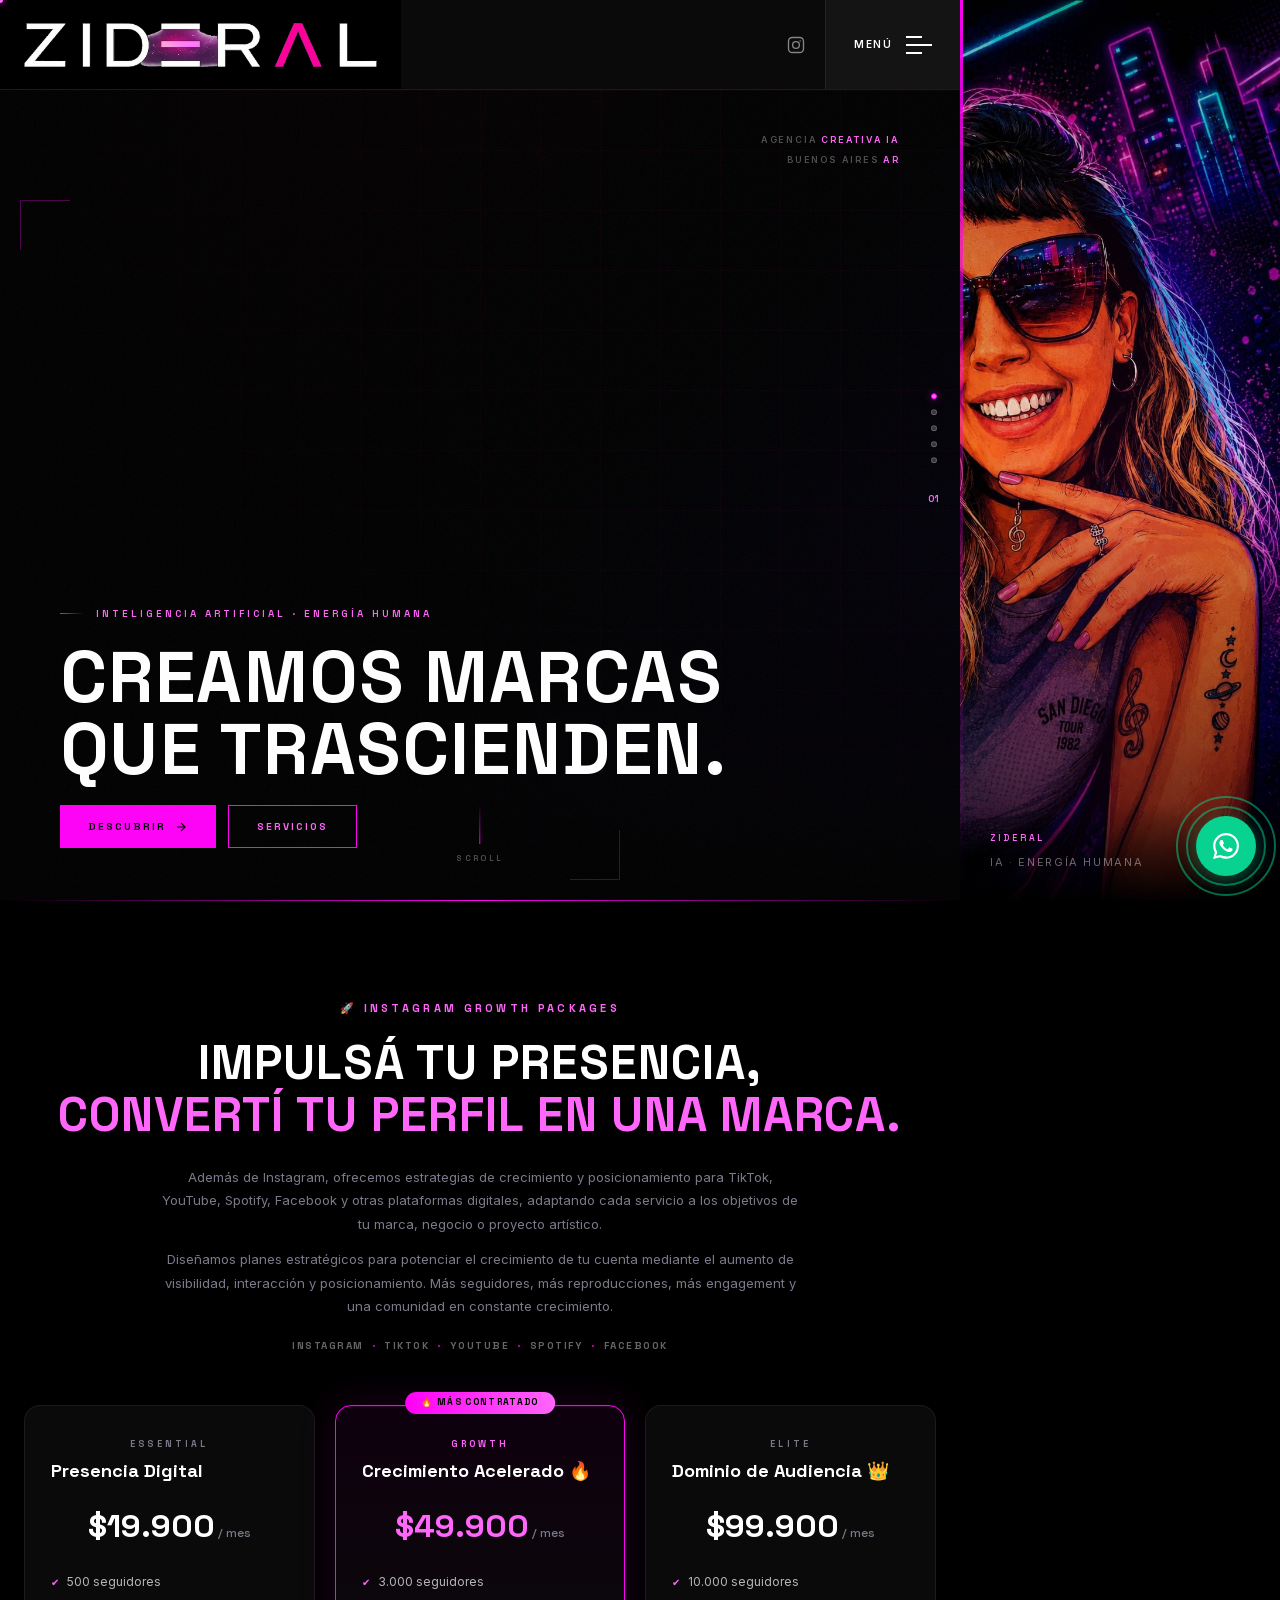
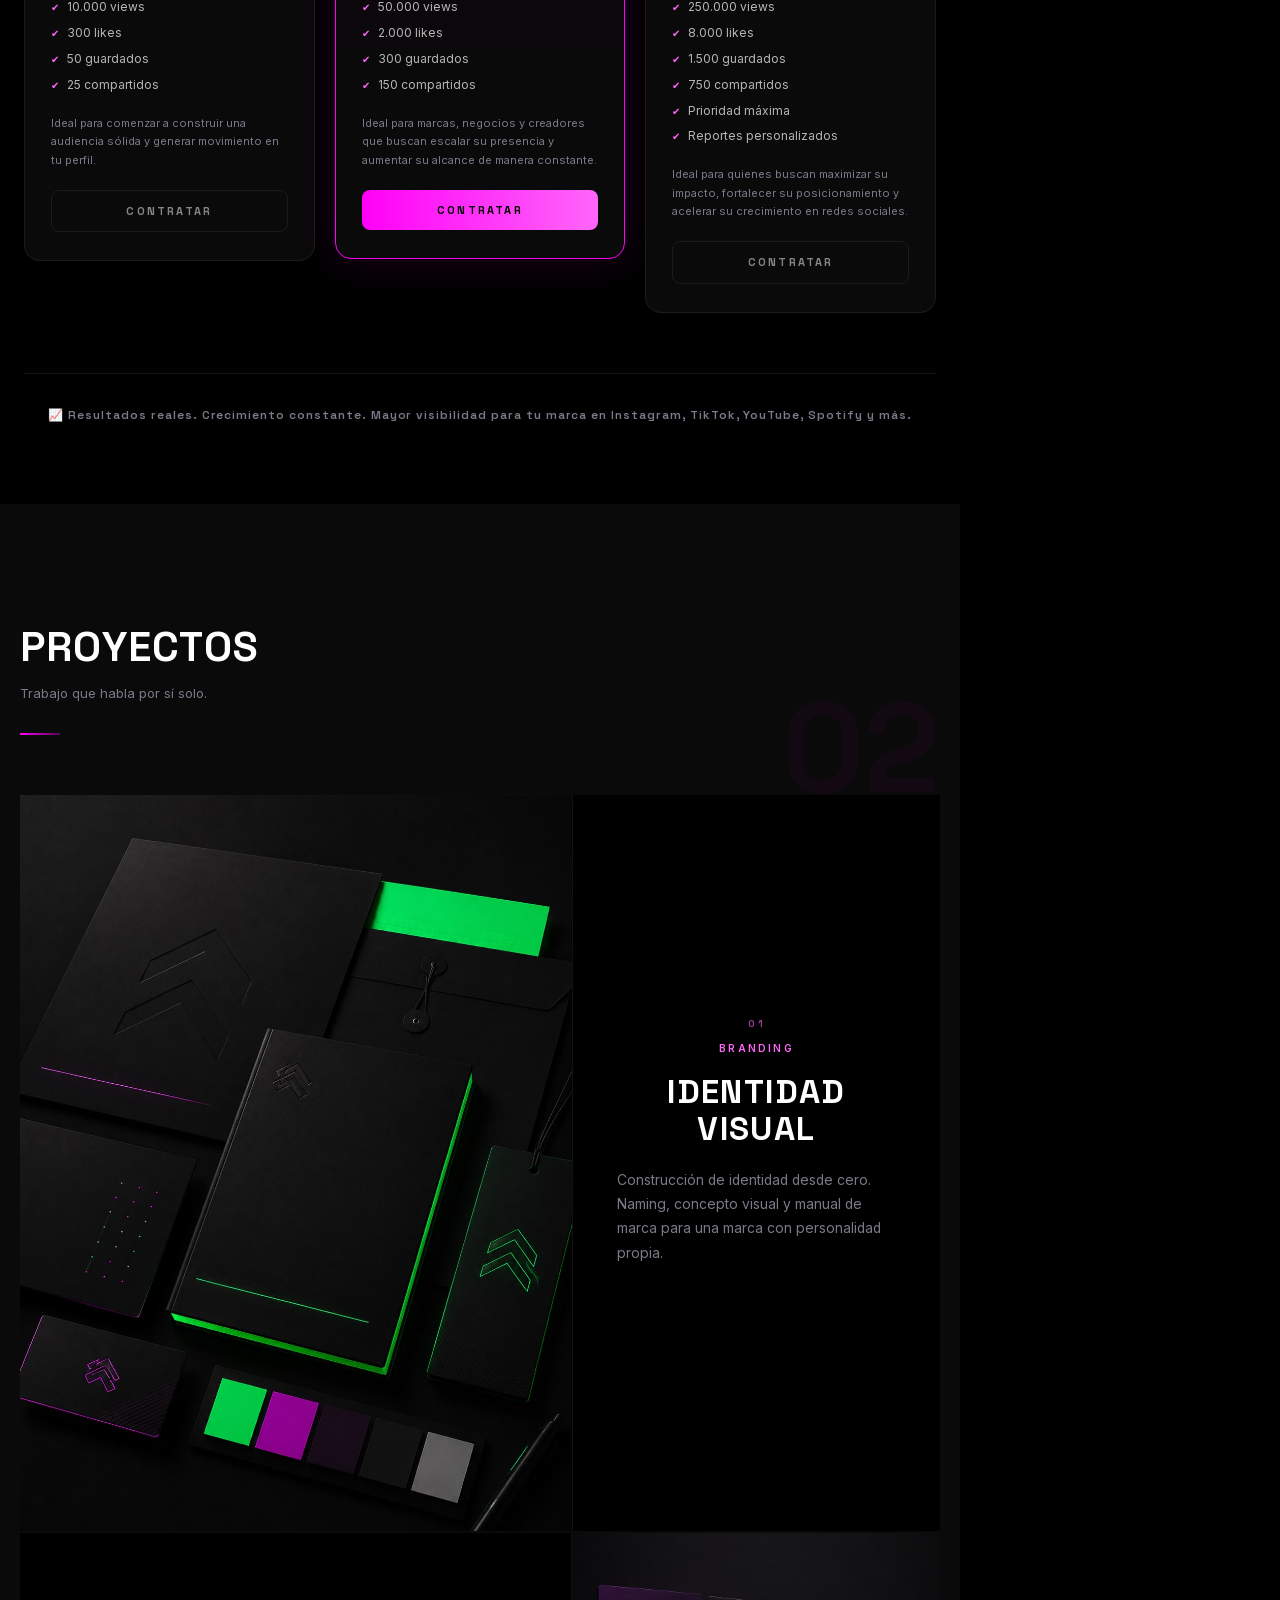
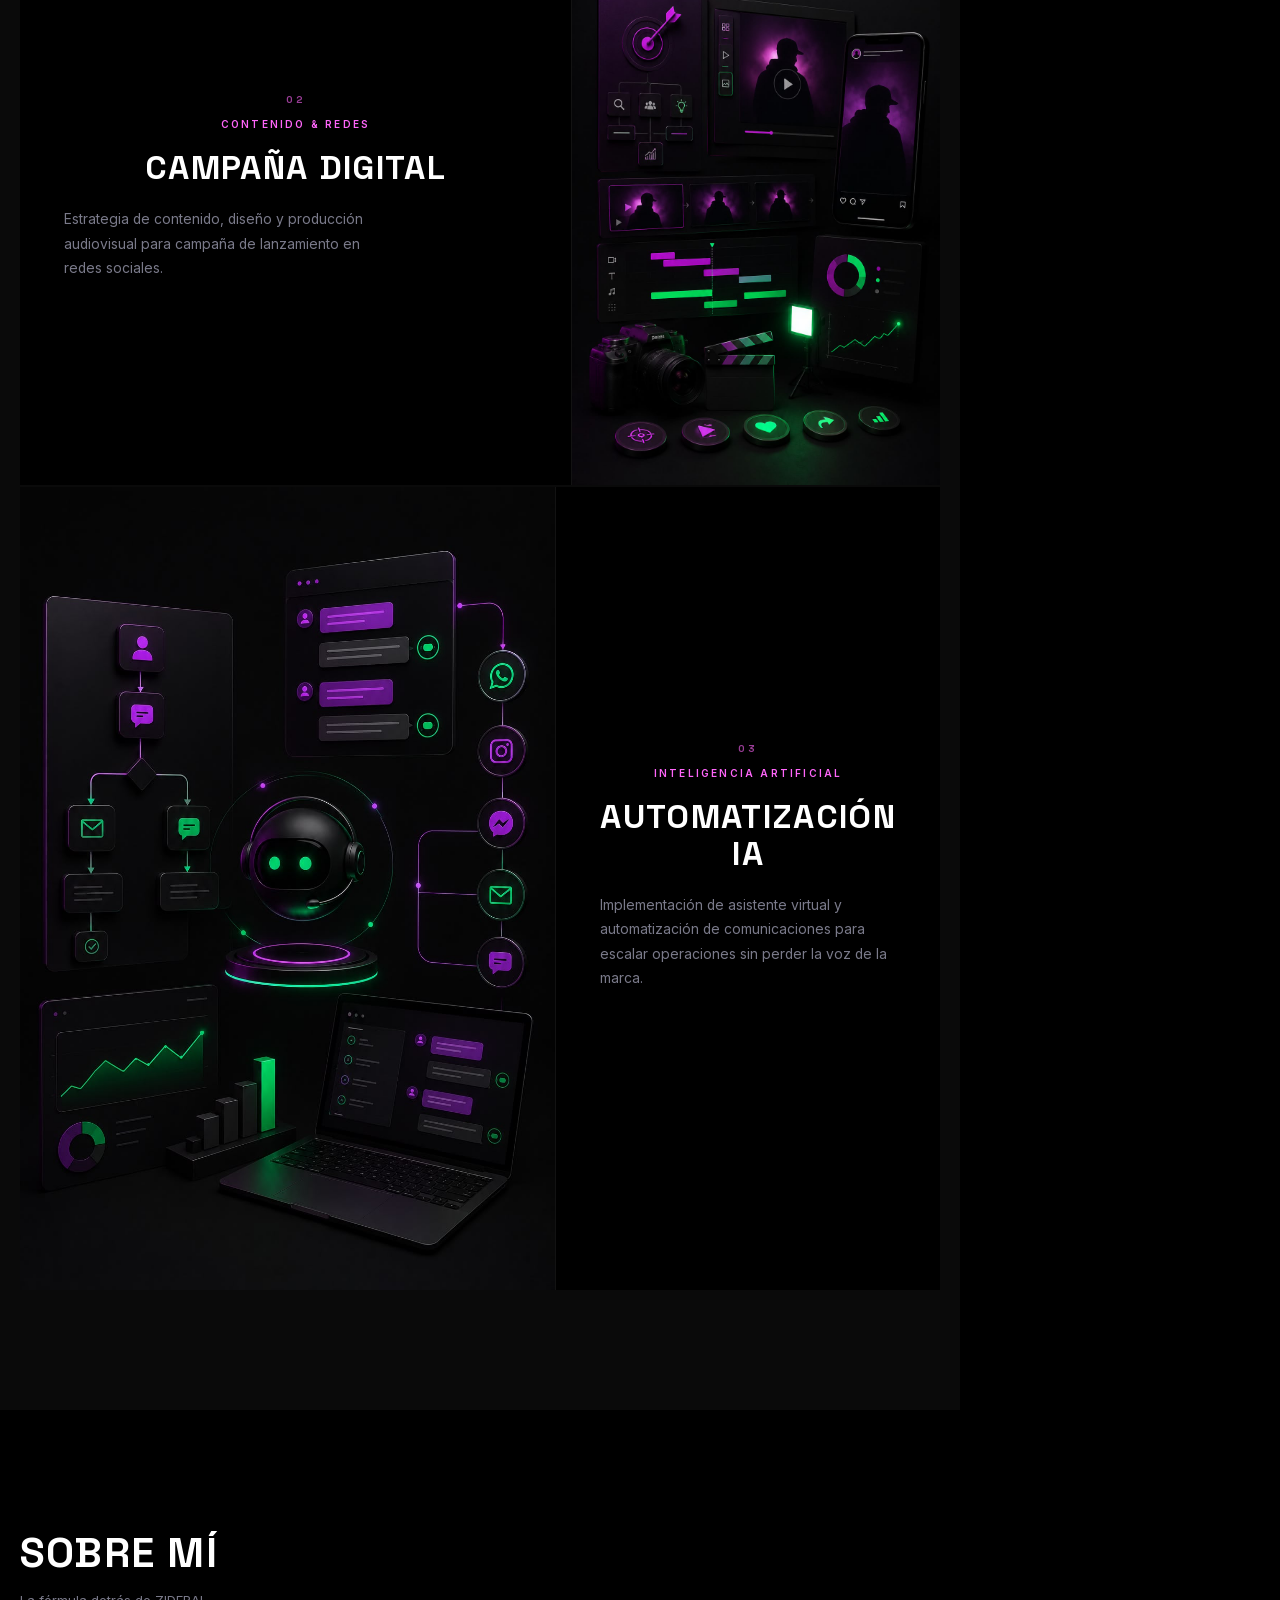
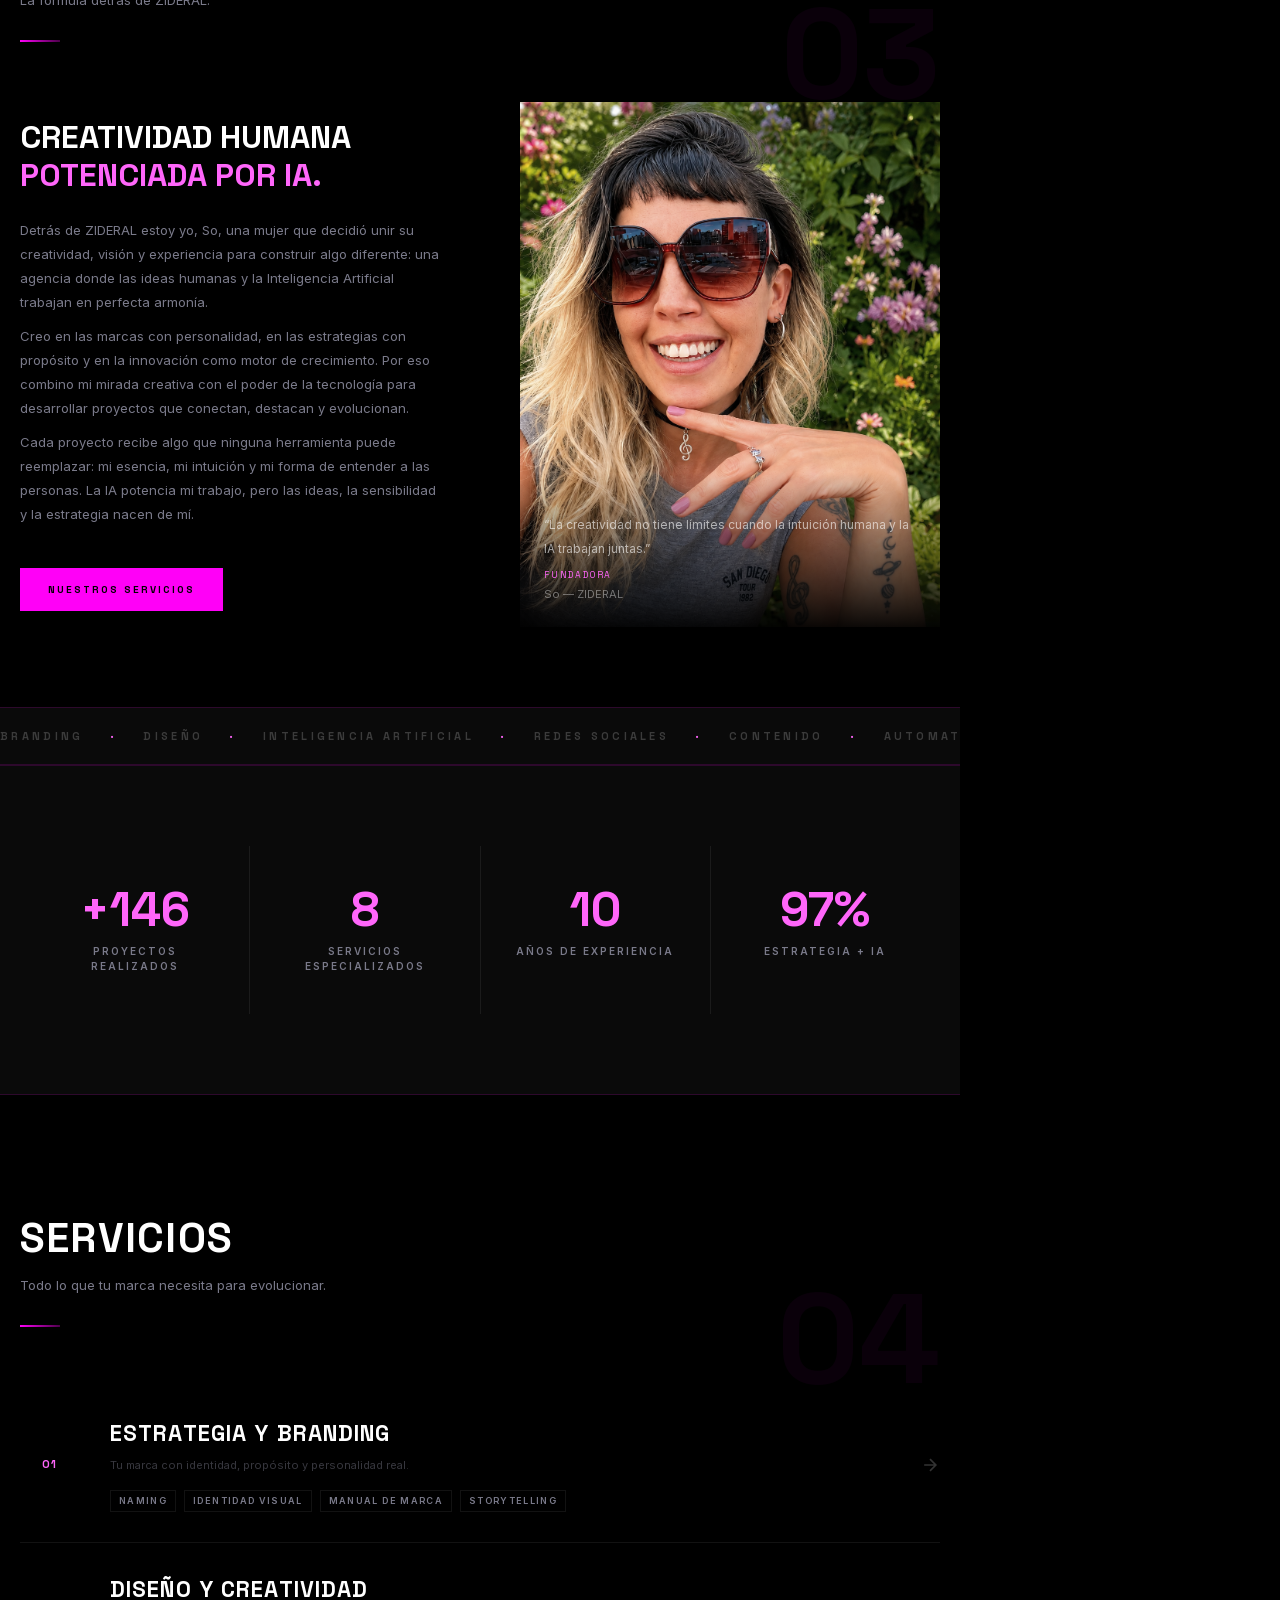
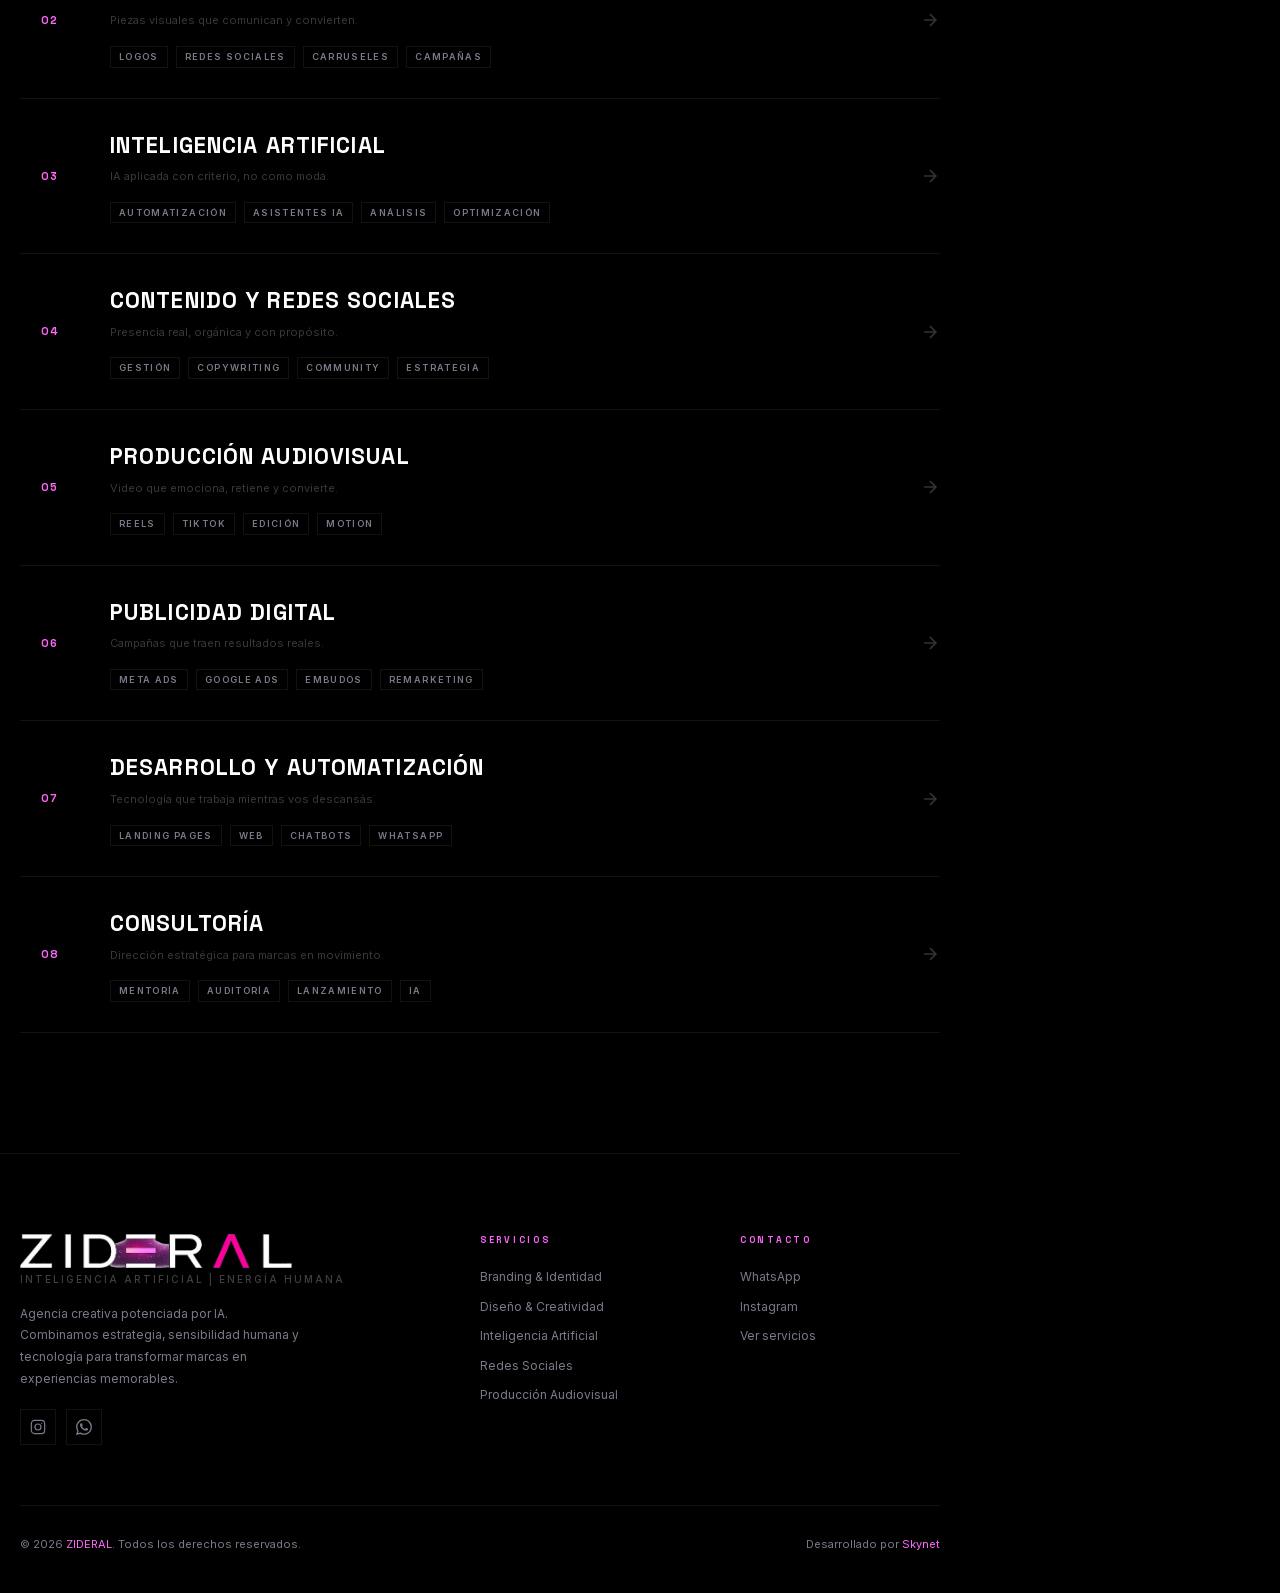
==== commit 60a9ff06: "Use So's photo instead of creatividad image in Sobre mi section" ====
--- a/index.html
+++ b/index.html
@@ -1,5 +1,5 @@
 <!DOCTYPE html><html lang="es" class="__variable_c22fe1 __variable_37ef13" style="--font-display:var(--font-space);--font-body:var(--font-inter)">
 <!-- Mirrored from zideral.com.ar/ by HTTrack Website Copier/3.x [XR&CO'2014], Tue, 09 Jun 2026 14:24:56 GMT -->
-<head><meta charSet="utf-8"/><meta name="viewport" content="width=device-width, initial-scale=1, maximum-scale=1"/><link rel="preload" as="image" href="imagenes/logosofi.png"/><link rel="preload" as="image" href="imagenes/so.png"/><link rel="preload" href="imagenes/sofia.jpeg" as="image"/><link rel="preload" as="image" href="imagenes/identidadvisual.jpg"/><link rel="preload" as="image" href="imagenes/campanadigital.jpeg"/><link rel="preload" as="image" href="imagenes/automatizacionia.jpg"/><link rel="preload" as="image" href="imagenes/creatividad.jpg"/><link rel="stylesheet" href="_next/static/css/3034af255c9761c1.css" data-precedence="next"/><link rel="preload" as="script" fetchPriority="low" href="_next/static/chunks/webpack-df3c18876699df3f.js"/><script src="_next/static/chunks/4bd1b696-215e5051988c3dde.js" async=""></script><script src="_next/static/chunks/794-eb552b7f9b57e23b.js" async=""></script><script src="_next/static/chunks/main-app-75561acaed506b5e.js" async=""></script><script src="_next/static/chunks/app/page-64669974402fff16.js" async=""></script><link rel="preconnect" href="https://fonts.googleapis.com/"/><title>ZIDERAL | Inteligencia Artificial + Energía Humana</title><meta name="description" content="Agencia creativa potenciada por Inteligencia Artificial. Branding, diseño, redes sociales, contenido, publicidad digital, automatización y estrategia para marcas que quieren evolucionar."/><meta name="keywords" content="agencia marketing digital, agencia branding, inteligencia artificial negocios, diseño de marca, redes sociales, automatización, contenido IA, publicidad digital"/><meta property="og:title" content="ZIDERAL | Inteligencia Artificial + Energía Humana"/><meta property="og:description" content="Agencia creativa potenciada por IA. Branding, diseño, redes sociales, contenido y estrategia para marcas que quieren evolucionar."/><meta property="og:url" content="https://zideral.com.ar/"/><meta property="og:site_name" content="ZIDERAL"/><meta property="og:locale" content="es_AR"/><meta property="og:image" content="https://zideral.com.ar/og-image.jpg"/><meta property="og:image:width" content="1200"/><meta property="og:image:height" content="630"/><meta property="og:type" content="website"/><meta name="twitter:card" content="summary_large_image"/><meta name="twitter:title" content="ZIDERAL | Inteligencia Artificial + Energía Humana"/><meta name="twitter:description" content="Agencia creativa potenciada por IA."/><meta name="twitter:image" content="https://zideral.com.ar/og-image.jpg"/><script src="_next/static/chunks/polyfills-42372ed130431b0a.js" noModule=""></script></head><body style="overflow-x:hidden"><div hidden=""><!--$--><!--/$--></div><div class="cursor-outer" aria-hidden="true"></div><div class="cursor-dot" aria-hidden="true"></div><div class="loader-wrap" aria-hidden="true"><div class="loader-inner"><img src="imagenes/logosofi.png" alt="ZIDERAL" class="loader-logo-img"/><div class="loader-tagline">Inteligencia Artificial · Energía Humana</div></div><div class="loader-count">0<!-- -->%</div><div class="loader-bar"></div></div><a href="https://api.whatsapp.com/send?phone=5491159202369&amp;text=Hola%20ZIDERAL!%20Quiero%20saber%20m%C3%A1s%20sobre%20sus%20servicios%20%F0%9F%9A%80" target="_blank" rel="noopener noreferrer" title="Hablemos por WhatsApp" class="wa-btn" aria-label="Contactar por WhatsApp"><span class="wa-ring wa-ring-1"></span><span class="wa-ring wa-ring-2"></span><span class="wa-icon"><svg xmlns="http://www.w3.org/2000/svg" viewBox="0 0 24 24" fill="white" width="26" height="26" aria-hidden="true"><path d="M17.472 14.382c-.297-.149-1.758-.867-2.03-.967-.273-.099-.471-.148-.67.15-.197.297-.767.966-.94 1.164-.173.199-.347.223-.644.075-.297-.15-1.255-.463-2.39-1.475-.883-.788-1.48-1.761-1.653-2.059-.173-.297-.018-.458.13-.606.134-.133.298-.347.446-.52.149-.174.198-.298.298-.497.099-.198.05-.371-.025-.52-.075-.149-.669-1.612-.916-2.207-.242-.579-.487-.5-.669-.51-.173-.008-.371-.01-.57-.01-.198 0-.52.074-.792.372-.272.297-1.04 1.016-1.04 2.479 0 1.462 1.065 2.875 1.213 3.074.149.198 2.096 3.2 5.077 4.487.709.306 1.262.489 1.694.625.712.227 1.36.195 1.871.118.571-.085 1.758-.719 2.006-1.413.248-.694.248-1.289.173-1.413-.074-.124-.272-.198-.57-.347m-5.421 7.403h-.004a9.87 9.87 0 01-5.031-1.378l-.361-.214-3.741.982.998-3.648-.235-.374a9.86 9.86 0 01-1.51-5.26c.001-5.45 4.436-9.884 9.888-9.884 2.64 0 5.122 1.03 6.988 2.898a9.825 9.825 0 012.893 6.994c-.003 5.45-4.437 9.884-9.885 9.884m8.413-18.297A11.815 11.815 0 0012.05 0C5.495 0 .16 5.335.157 11.892c0 2.096.547 4.142 1.588 5.945L.057 24l6.305-1.654a11.882 11.882 0 005.683 1.448h.005c6.554 0 11.89-5.335 11.893-11.893a11.821 11.821 0 00-3.48-8.413z"></path></svg></span></a><div id="main" class="visible"><header class="main-header"><a href="#sec1" class="logo-holder" aria-label="ZIDERAL — Inicio"><img src="imagenes/logosofi.png" alt="ZIDERAL" style="height:44px;width:auto;display:block"/></a><div class="header-right"><div class="header-social"><a style="cursor:default" aria-label="Instagram de ZIDERAL"><svg xmlns="http://www.w3.org/2000/svg" width="18" height="18" viewBox="0 0 24 24" fill="none" stroke="currentColor" stroke-width="1.8" stroke-linecap="round" stroke-linejoin="round"><rect x="2" y="2" width="20" height="20" rx="5" ry="5"></rect><circle cx="12" cy="12" r="4.5"></circle><circle cx="17.5" cy="6.5" r="1" fill="currentColor" stroke="none"></circle></svg></a></div><div class="nav-btn-wrap" role="button" tabindex="0" aria-label="Menú"><span class="nav-btn-text">Menú</span><div class="nav-btn-lines" aria-hidden="true"><span></span><span></span><span></span></div></div></div></header><div class="nav-overlay-bg"></div><nav class="nav-drawer"><div class="nav-title-dec">Navegación</div><ul class="nav-menu"><li><a href="#sec1" style="transition-delay:0s"><span style="color:var(--pink-light);margin-right:8px;transition:color 0.35s ease">01<!-- -->.</span><span>Home</span></a></li><li><a href="#packages" style="transition-delay:0s"><span style="color:var(--pink-light);margin-right:8px;transition:color 0.35s ease">02<!-- -->.</span><span>Packages</span></a></li><li><a href="#sec2" style="transition-delay:0s"><span style="color:var(--pink-light);margin-right:8px;transition:color 0.35s ease">03<!-- -->.</span><span>Proyectos</span></a></li><li><a href="#sec3" style="transition-delay:0s"><span style="color:var(--pink-light);margin-right:8px;transition:color 0.35s ease">04<!-- -->.</span><span>Sobre mi</span></a></li><li><a href="#sec4" style="transition-delay:0s"><span style="color:var(--pink-light);margin-right:8px;transition:color 0.35s ease">05<!-- -->.</span><span>Servicios</span></a></li><li><a href="#sec6" style="transition-delay:0s"><span style="color:var(--pink-light);margin-right:8px;transition:color 0.35s ease">06<!-- -->.</span><span>Contacto</span></a></li></ul><div class="nav-cta"><a href="https://api.whatsapp.com/send?phone=5491159202369&amp;text=Hola%20ZIDERAL!%20%F0%9F%9A%80" target="_blank" rel="noopener noreferrer">+ Contacto</a><a style="cursor:default">Instagram</a></div></nav><div class="fixed-column"><img src="imagenes/sofia.jpeg" alt="" aria-hidden="true" style="position:absolute;inset:0;width:100%;height:100%;object-fit:cover;object-position:center;z-index:0"/><div style="position:absolute;inset:0;background:linear-gradient(to bottom, rgba(0,0,0,0.3) 0%, rgba(0,0,0,0.05) 50%, rgba(0,0,0,0.65) 100%);z-index:1"></div><div style="position:absolute;inset:0;background:radial-gradient(ellipse at 50% 60%, rgba(255,0,247,0.07) 0%, transparent 70%);z-index:2;pointer-events:none"></div><div class="col-accent-bar" style="z-index:3"></div><div class="col-footer" style="z-index:4"><div class="col-footer-title">ZIDERAL</div><div class="col-footer-sub">IA · Energía Humana</div></div></div><div class="scroll-nav"><div class="scroll-nav-item active" role="button" tabindex="0" aria-label="Home"><span class="scroll-nav-label">Home</span><span class="scroll-nav-dot"></span></div><div class="scroll-nav-item" role="button" tabindex="0" aria-label="Proyectos"><span class="scroll-nav-label">Proyectos</span><span class="scroll-nav-dot"></span></div><div class="scroll-nav-item" role="button" tabindex="0" aria-label="Sobre mi"><span class="scroll-nav-label">Sobre mi</span><span class="scroll-nav-dot"></span></div><div class="scroll-nav-item" role="button" tabindex="0" aria-label="Servicios"><span class="scroll-nav-label">Servicios</span><span class="scroll-nav-dot"></span></div><div class="scroll-nav-item" role="button" tabindex="0" aria-label="Contacto"><span class="scroll-nav-label">Contacto</span><span class="scroll-nav-dot"></span></div><div class="scroll-counter">0<!-- -->1</div></div><main class="page-wrapper"><section id="sec1" class="hero"><div class="hero-video-wrap"><div class="hero-poster" style="background-image:none;opacity:1;transition:opacity 1s ease;position:absolute;inset:0;background-size:cover;background-position:center"></div><div style="position:absolute;inset:0;background:linear-gradient(135deg, #0a0005 0%, #000 50%, #050010 100%)"></div><div style="position:absolute;inset:0;background-image:linear-gradient(rgba(255,0,247,0.04) 1px, transparent 1px), linear-gradient(90deg, rgba(255,0,247,0.04) 1px, transparent 1px);background-size:60px 60px;opacity:0.8;transition:opacity 1s ease"></div><iframe class="hero-video" src="https://www.youtube.com/embed/cWuzJBboQyE?autoplay=1&mute=1&loop=1&playlist=cWuzJBboQyE&controls=0&showinfo=0&modestbranding=1&playsinline=1&rel=0&iv_load_policy=3" title="ZIDERAL background video" frameborder="0" allow="autoplay; encrypted-media" style="opacity:1;pointer-events:none;border:0"></iframe></div><div class="hero-overlay"></div><div class="hero-grain" aria-hidden="true"></div><div class="hero-corner hero-corner--tl" aria-hidden="true"></div><div class="hero-corner hero-corner--br" aria-hidden="true"></div><div class="hero-data"><div class="hero-data-line">Agencia <span>Creativa IA</span></div><div class="hero-data-line">Buenos Aires <span>AR</span></div></div><div class="hero-content"><div class="h-anim hero-eyebrow" style="--anim-i:0">Inteligencia Artificial · Energía Humana</div><h1 class="hero-title"><span class="h-anim hero-title-line" style="--anim-i:1">Creamos marcas</span><span class="h-anim hero-title-line hero-title-accent" style="--anim-i:2">que trascienden.</span></h1><div class="h-anim" style="--anim-i:3;display:flex;gap:12px;flex-wrap:wrap"><a href="#sec2" class="btn-pink">Descubrir<svg width="14" height="14" viewBox="0 0 24 24" fill="none" stroke="currentColor" stroke-width="2"><path d="M5 12h14M12 5l7 7-7 7"></path></svg></a><a href="#sec4" class="btn-outline">Servicios</a></div></div><div class="hero-scroll-hint" aria-hidden="true"><div class="hero-scroll-line"></div><span>Scroll</span></div></section><section id="packages" class="packages-section"><div class="packages-inner"><div class="packages-header"><div class="packages-eyebrow">🚀 Instagram Growth Packages</div><h2 class="packages-title">Impulsá tu presencia,<br/><span>convertí tu perfil en una marca.</span></h2><p class="packages-desc">Además de Instagram, ofrecemos estrategias de crecimiento y posicionamiento para TikTok, YouTube, Spotify, Facebook y otras plataformas digitales, adaptando cada servicio a los objetivos de tu marca, negocio o proyecto artístico.</p><p class="packages-subdesc">Diseñamos planes estratégicos para potenciar el crecimiento de tu cuenta mediante el aumento de visibilidad, interacción y posicionamiento. Más seguidores, más reproducciones, más engagement y una comunidad en constante crecimiento.</p><div class="packages-platforms"><span class="pkg-platform">Instagram</span><span class="pkg-platform"><span class="pkg-platform-dot">·</span>TikTok</span><span class="pkg-platform"><span class="pkg-platform-dot">·</span>YouTube</span><span class="pkg-platform"><span class="pkg-platform-dot">·</span>Spotify</span><span class="pkg-platform"><span class="pkg-platform-dot">·</span>Facebook</span></div></div><div class="packages-grid"><div class="pkg-card"><div class="pkg-tier">ESSENTIAL</div><div class="pkg-name">Presencia Digital<!-- --> </div><div class="pkg-price"><span class="pkg-amount">$19.900</span><span class="pkg-period"> / mes</span></div><ul class="pkg-features"><li><span class="pkg-check">✔</span>500 seguidores</li><li><span class="pkg-check">✔</span>10.000 views</li><li><span class="pkg-check">✔</span>300 likes</li><li><span class="pkg-check">✔</span>50 guardados</li><li><span class="pkg-check">✔</span>25 compartidos</li></ul><p class="pkg-desc">Ideal para comenzar a construir una audiencia sólida y generar movimiento en tu perfil.</p><a href="https://api.whatsapp.com/send?phone=5491159202369&amp;text=Hola%20ZIDERAL!%20%F0%9F%91%8B%20Quiero%20contratar%20el%20plan%20ESSENTIAL%20%E2%80%93%20Presencia%20Digital%20(%2419.900%2Fmes)%20%F0%9F%9A%80" class="pkg-btn" target="_blank" rel="noopener noreferrer">Contratar</a></div><div class="pkg-card pkg-card--hot"><div class="pkg-badge">🔥 Más contratado</div><div class="pkg-tier">GROWTH</div><div class="pkg-name">Crecimiento Acelerado<!-- --> <!-- -->🔥</div><div class="pkg-price"><span class="pkg-amount">$49.900</span><span class="pkg-period"> / mes</span></div><ul class="pkg-features"><li><span class="pkg-check">✔</span>3.000 seguidores</li><li><span class="pkg-check">✔</span>50.000 views</li><li><span class="pkg-check">✔</span>2.000 likes</li><li><span class="pkg-check">✔</span>300 guardados</li><li><span class="pkg-check">✔</span>150 compartidos</li></ul><p class="pkg-desc">Ideal para marcas, negocios y creadores que buscan escalar su presencia y aumentar su alcance de manera constante.</p><a href="https://api.whatsapp.com/send?phone=5491159202369&amp;text=Hola%20ZIDERAL!%20%F0%9F%91%8B%20Quiero%20contratar%20el%20plan%20GROWTH%20%E2%80%93%20Crecimiento%20Acelerado%20(%2449.900%2Fmes)%20%F0%9F%94%A5" class="pkg-btn pkg-btn--hot" target="_blank" rel="noopener noreferrer">Contratar</a></div><div class="pkg-card"><div class="pkg-tier">ELITE</div><div class="pkg-name">Dominio de Audiencia<!-- --> <!-- -->👑</div><div class="pkg-price"><span class="pkg-amount">$99.900</span><span class="pkg-period"> / mes</span></div><ul class="pkg-features"><li><span class="pkg-check">✔</span>10.000 seguidores</li><li><span class="pkg-check">✔</span>250.000 views</li><li><span class="pkg-check">✔</span>8.000 likes</li><li><span class="pkg-check">✔</span>1.500 guardados</li><li><span class="pkg-check">✔</span>750 compartidos</li><li><span class="pkg-check">✔</span>Prioridad máxima</li><li><span class="pkg-check">✔</span>Reportes personalizados</li></ul><p class="pkg-desc">Ideal para quienes buscan maximizar su impacto, fortalecer su posicionamiento y acelerar su crecimiento en redes sociales.</p><a href="https://api.whatsapp.com/send?phone=5491159202369&amp;text=Hola%20ZIDERAL!%20%F0%9F%91%8B%20Quiero%20contratar%20el%20plan%20ELITE%20%E2%80%93%20Dominio%20de%20Audiencia%20(%2499.900%2Fmes)%20%F0%9F%91%91" class="pkg-btn" target="_blank" rel="noopener noreferrer">Contratar</a></div></div><div class="packages-bottom">📈 Resultados reales. Crecimiento constante. Mayor visibilidad para tu marca en Instagram, TikTok, YouTube, Spotify y más.</div></div></section><section id="sec2" class="portfolio-section section"><div class="container"><div class="section-num">02</div><div class=""><div class="section-title"><h2 class="">PROYECTOS</h2><p>Trabajo que habla por sí solo.</p></div></div><div class="proj-list"><div class="proj-item"><div class="proj-thumb"><img src="imagenes/identidadvisual.jpg" alt="Identidad Visual" style="width:100%;height:100%;object-fit:cover;display:block"/></div><div class="proj-info"><div class="proj-num">01</div><div class="proj-cat">Branding</div><h3 class="proj-name">Identidad Visual</h3><p class="proj-desc">Construcción de identidad desde cero. Naming, concepto visual y manual de marca para una marca con personalidad propia.</p></div></div><div class="proj-item"><div class="proj-thumb"><img src="imagenes/campanadigital.jpeg" alt="Campaña Digital" style="width:100%;height:100%;object-fit:cover;display:block"/></div><div class="proj-info"><div class="proj-num">02</div><div class="proj-cat">Contenido &amp; Redes</div><h3 class="proj-name">Campaña Digital</h3><p class="proj-desc">Estrategia de contenido, diseño y producción audiovisual para campaña de lanzamiento en redes sociales.</p></div></div><div class="proj-item"><div class="proj-thumb"><img src="imagenes/automatizacionia.jpg" alt="Automatización IA" style="width:100%;height:100%;object-fit:cover;display:block"/></div><div class="proj-info"><div class="proj-num">03</div><div class="proj-cat">Inteligencia Artificial</div><h3 class="proj-name">Automatización IA</h3><p class="proj-desc">Implementación de asistente virtual y automatización de comunicaciones para escalar operaciones sin perder la voz de la marca.</p></div></div></div></div></section><section id="sec3" class="about-section section"><div class="container"><div class="section-num">03</div><div class=""><div class="section-title"><h2 class="">SOBRE MI</h2><p>La fórmula detrás de ZIDERAL.</p></div></div><div class="about-grid"><div class=""><h2 class="about-headline">Creatividad humana<span>potenciada por IA.</span></h2><p>Detrás de ZIDERAL estoy yo, So, una mujer que decidió unir su creatividad, visión y experiencia para construir algo diferente: una agencia donde las ideas humanas y la Inteligencia Artificial trabajan en perfecta armonía.</p><p>Creo en las marcas con personalidad, en las estrategias con propósito y en la innovación como motor de crecimiento. Por eso combino mi mirada creativa con el poder de la tecnología para desarrollar proyectos que conectan, destacan y evolucionan.</p><p>Cada proyecto recibe algo que ninguna herramienta puede reemplazar: mi esencia, mi intuición y mi forma de entender a las personas. La IA potencia mi trabajo, pero las ideas, la sensibilidad y la estrategia nacen de mí.</p><div style="display:flex;gap:12px;margin-top:32px;flex-wrap:wrap"><a href="#sec4" class="btn-pink">Nuestros servicios</a></div></div><div class=""><div class="about-img-wrap"><img src="imagenes/creatividad.jpg" alt="Creatividad ZIDERAL" style="width:100%;height:100%;object-fit:cover;display:block"/><div class="about-img-badge"><p>“La creatividad no tiene límites cuando la intuición humana y la IA trabajan juntas.”</p><h4>Fundadora</h4><h5>So — ZIDERAL</h5></div></div></div></div></div></section><div class="ticker-wrap"><div class="ticker-inner"><span class="ticker-text">BRANDING <span>·</span> DISEÑO <span>·</span> INTELIGENCIA ARTIFICIAL <span>·</span> REDES SOCIALES <span>·</span> CONTENIDO <span>·</span> AUTOMATIZACIÓN <span>·</span> PUBLICIDAD DIGITAL <span>·</span> ESTRATEGIA <span>·</span></span><span class="ticker-text">BRANDING <span>·</span> DISEÑO <span>·</span> INTELIGENCIA ARTIFICIAL <span>·</span> REDES SOCIALES <span>·</span> CONTENIDO <span>·</span> AUTOMATIZACIÓN <span>·</span> PUBLICIDAD DIGITAL <span>·</span> ESTRATEGIA <span>·</span></span></div></div><section class="stats-section section"><div class="container"><div class="stats-grid"><div class="stat-item"><div class="stat-num"><span>+<!-- -->0</span></div><div class="stat-label">Proyectos realizados</div></div><div class="stat-item"><div class="stat-num"><span>0</span></div><div class="stat-label">Servicios especializados</div></div><div class="stat-item"><div class="stat-num"><span>0</span></div><div class="stat-label">Fundadora creativa</div></div><div class="stat-item"><div class="stat-num"><span>0<!-- -->%</span></div><div class="stat-label">Estrategia + IA</div></div></div></div></section><section id="sec4" class="services-section section"><div class="container"><div class="section-num">04</div><div class=""><div class="section-title"><h2 class="">SERVICIOS</h2><p>Todo lo que tu marca necesita para evolucionar.</p></div></div><ul class="service-list"><li class="service-item"><span class="service-num">01</span><div class="service-info"><div class="service-name">Estrategia y Branding</div><div class="service-detail">Tu marca con identidad, propósito y personalidad real.</div><div class="service-tags"><span class="service-tag">Naming</span><span class="service-tag">Identidad Visual</span><span class="service-tag">Manual de Marca</span><span class="service-tag">Storytelling</span></div></div><div class="service-arrow"><svg width="20" height="20" viewBox="0 0 24 24" fill="none" stroke="currentColor" stroke-width="2"><path d="M5 12h14M12 5l7 7-7 7"></path></svg></div></li><li class="service-item"><span class="service-num">02</span><div class="service-info"><div class="service-name">Diseño y Creatividad</div><div class="service-detail">Piezas visuales que comunican y convierten.</div><div class="service-tags"><span class="service-tag">Logos</span><span class="service-tag">Redes Sociales</span><span class="service-tag">Carruseles</span><span class="service-tag">Campañas</span></div></div><div class="service-arrow"><svg width="20" height="20" viewBox="0 0 24 24" fill="none" stroke="currentColor" stroke-width="2"><path d="M5 12h14M12 5l7 7-7 7"></path></svg></div></li><li class="service-item"><span class="service-num">03</span><div class="service-info"><div class="service-name">Inteligencia Artificial</div><div class="service-detail">IA aplicada con criterio, no como moda.</div><div class="service-tags"><span class="service-tag">Automatización</span><span class="service-tag">Asistentes IA</span><span class="service-tag">Análisis</span><span class="service-tag">Optimización</span></div></div><div class="service-arrow"><svg width="20" height="20" viewBox="0 0 24 24" fill="none" stroke="currentColor" stroke-width="2"><path d="M5 12h14M12 5l7 7-7 7"></path></svg></div></li><li class="service-item"><span class="service-num">04</span><div class="service-info"><div class="service-name">Contenido y Redes Sociales</div><div class="service-detail">Presencia real, orgánica y con propósito.</div><div class="service-tags"><span class="service-tag">Gestión</span><span class="service-tag">Copywriting</span><span class="service-tag">Community</span><span class="service-tag">Estrategia</span></div></div><div class="service-arrow"><svg width="20" height="20" viewBox="0 0 24 24" fill="none" stroke="currentColor" stroke-width="2"><path d="M5 12h14M12 5l7 7-7 7"></path></svg></div></li><li class="service-item"><span class="service-num">05</span><div class="service-info"><div class="service-name">Producción Audiovisual</div><div class="service-detail">Video que emociona, retiene y convierte.</div><div class="service-tags"><span class="service-tag">Reels</span><span class="service-tag">TikTok</span><span class="service-tag">Edición</span><span class="service-tag">Motion</span></div></div><div class="service-arrow"><svg width="20" height="20" viewBox="0 0 24 24" fill="none" stroke="currentColor" stroke-width="2"><path d="M5 12h14M12 5l7 7-7 7"></path></svg></div></li><li class="service-item"><span class="service-num">06</span><div class="service-info"><div class="service-name">Publicidad Digital</div><div class="service-detail">Campañas que traen resultados reales.</div><div class="service-tags"><span class="service-tag">Meta Ads</span><span class="service-tag">Google Ads</span><span class="service-tag">Embudos</span><span class="service-tag">Remarketing</span></div></div><div class="service-arrow"><svg width="20" height="20" viewBox="0 0 24 24" fill="none" stroke="currentColor" stroke-width="2"><path d="M5 12h14M12 5l7 7-7 7"></path></svg></div></li><li class="service-item"><span class="service-num">07</span><div class="service-info"><div class="service-name">Desarrollo y Automatización</div><div class="service-detail">Tecnología que trabaja mientras vos descansás.</div><div class="service-tags"><span class="service-tag">Landing Pages</span><span class="service-tag">Web</span><span class="service-tag">Chatbots</span><span class="service-tag">WhatsApp</span></div></div><div class="service-arrow"><svg width="20" height="20" viewBox="0 0 24 24" fill="none" stroke="currentColor" stroke-width="2"><path d="M5 12h14M12 5l7 7-7 7"></path></svg></div></li><li class="service-item"><span class="service-num">08</span><div class="service-info"><div class="service-name">Consultoría</div><div class="service-detail">Dirección estratégica para marcas en movimiento.</div><div class="service-tags"><span class="service-tag">Mentoría</span><span class="service-tag">Auditoría</span><span class="service-tag">Lanzamiento</span><span class="service-tag">IA</span></div></div><div class="service-arrow"><svg width="20" height="20" viewBox="0 0 24 24" fill="none" stroke="currentColor" stroke-width="2"><path d="M5 12h14M12 5l7 7-7 7"></path></svg></div></li></ul></div></section><footer class="main-footer" id="sec6"><div class="container"><div class="footer-grid"><div><div class="footer-logo"><img src="imagenes/logosofi.png" alt="ZIDERAL" style="height:34px;width:auto;display:block"/></div><div class="footer-tagline">Inteligencia Artificial | Energía Humana</div><p class="footer-desc">Agencia creativa potenciada por IA. Combinamos estrategia, sensibilidad humana y tecnología para transformar marcas en experiencias memorables.</p><div class="footer-social"><a style="cursor:default" aria-label="Instagram de ZIDERAL"><svg xmlns="http://www.w3.org/2000/svg" width="16" height="16" viewBox="0 0 24 24" fill="none" stroke="currentColor" stroke-width="1.8" stroke-linecap="round" stroke-linejoin="round"><rect x="2" y="2" width="20" height="20" rx="5" ry="5"></rect><circle cx="12" cy="12" r="4.5"></circle><circle cx="17.5" cy="6.5" r="1" fill="currentColor" stroke="none"></circle></svg></a><a href="https://api.whatsapp.com/send?phone=5491159202369&amp;text=Hola%20ZIDERAL!%20%F0%9F%9A%80" target="_blank" rel="noopener noreferrer" aria-label="WhatsApp de ZIDERAL"><svg xmlns="http://www.w3.org/2000/svg" viewBox="0 0 24 24" fill="currentColor" width="16" height="16"><path d="M17.472 14.382c-.297-.149-1.758-.867-2.03-.967-.273-.099-.471-.148-.67.15-.197.297-.767.966-.94 1.164-.173.199-.347.223-.644.075-.297-.15-1.255-.463-2.39-1.475-.883-.788-1.48-1.761-1.653-2.059-.173-.297-.018-.458.13-.606.134-.133.298-.347.446-.52.149-.174.198-.298.298-.497.099-.198.05-.371-.025-.52-.075-.149-.669-1.612-.916-2.207-.242-.579-.487-.5-.669-.51-.173-.008-.371-.01-.57-.01-.198 0-.52.074-.792.372-.272.297-1.04 1.016-1.04 2.479 0 1.462 1.065 2.875 1.213 3.074.149.198 2.096 3.2 5.077 4.487.709.306 1.262.489 1.694.625.712.227 1.36.195 1.871.118.571-.085 1.758-.719 2.006-1.413.248-.694.248-1.289.173-1.413-.074-.124-.272-.198-.57-.347m-5.421 7.403h-.004a9.87 9.87 0 01-5.031-1.378l-.361-.214-3.741.982.998-3.648-.235-.374a9.86 9.86 0 01-1.51-5.26c.001-5.45 4.436-9.884 9.888-9.884 2.64 0 5.122 1.03 6.988 2.898a9.825 9.825 0 012.893 6.994c-.003 5.45-4.437 9.884-9.885 9.884m8.413-18.297A11.815 11.815 0 0012.05 0C5.495 0 .16 5.335.157 11.892c0 2.096.547 4.142 1.588 5.945L.057 24l6.305-1.654a11.882 11.882 0 005.683 1.448h.005c6.554 0 11.89-5.335 11.893-11.893a11.821 11.821 0 00-3.48-8.413z"></path></svg></a></div></div><div><div class="footer-col-title">Servicios</div><ul class="footer-links"><li><a href="#sec4">Branding &amp; Identidad</a></li><li><a href="#sec4">Diseño &amp; Creatividad</a></li><li><a href="#sec4">Inteligencia Artificial</a></li><li><a href="#sec4">Redes Sociales</a></li><li><a href="#sec4">Producción Audiovisual</a></li></ul></div><div><div class="footer-col-title">Contacto</div><ul class="footer-links"><li><a href="https://api.whatsapp.com/send?phone=5491159202369&amp;text=Hola%20ZIDERAL!%20%F0%9F%9A%80" target="_blank" rel="noopener noreferrer">WhatsApp</a></li><li><a style="cursor:default">Instagram</a></li><li><a href="#sec4">Ver servicios</a></li></ul></div></div><div class="footer-bottom"><div class="footer-copy">© <!-- -->2026<!-- --> <span>ZIDERAL</span>. Todos los derechos reservados.</div><div class="footer-copy">Desarrollado por <span>Skynet</span></div></div></div></footer></main></div><!--$--><!--/$--><noscript><style>#main{display:block!important;opacity:1!important}</style><div style="position:fixed;inset:0;background:#000;color:#f0f0f0;display:flex;align-items:center;justify-content:center;flex-direction:column;gap:16px;font-family:sans-serif;font-size:14px;z-index:99999;text-align:center;padding:40px"><strong style="font-size:1.6rem;letter-spacing:0.2em">ZIDERAL</strong><p style="color:rgba(255,255,255,0.5);margin:0">Este sitio requiere JavaScript para funcionar correctamente.</p></div></noscript><script src="_next/static/chunks/webpack-df3c18876699df3f.js" id="_R_" async=""></script><script>(self.__next_f=self.__next_f||[]).push([0])</script><script>self.__next_f.push([1,"1:\"$Sreact.fragment\"\n2:I[7121,[],\"\"]\n3:I[4581,[],\"\"]\n5:I[979,[\"974\",\"static/chunks/app/page-64669974402fff16.js\"],\"default\"]\n6:I[4913,[\"974\",\"static/chunks/app/page-64669974402fff16.js\"],\"default\"]\n7:I[1957,[\"974\",\"static/chunks/app/page-64669974402fff16.js\"],\"PreloadChunks\"]\na:I[4392,[\"974\",\"static/chunks/app/page-64669974402fff16.js\"],\"default\"]\nb:I[8687,[\"974\",\"static/chunks/app/page-64669974402fff16.js\"],\"default\"]\nf:I[5531,[\"974\",\"static/chunks/app/page-64669974402fff16.js\"],\"default\"]\n11:I[484,[],\"OutletBoundary\"]\n12:\"$Sreact.suspense\"\n14:I[484,[],\"ViewportBoundary\"]\n16:I[484,[],\"MetadataBoundary\"]\n18:I[7123,[],\"default\",1]\n:HL[\"/_next/static/css/3034af255c9761c1.css\",\"style\"]\n4:[[\"$\",\"style\",null,{\"children\":\"#main{display:block!important;opacity:1!important}\"}],[\"$\",\"div\",null,{\"style\":{\"position\":\"fixed\",\"inset\":0,\"background\":\"#000\",\"color\":\"#f0f0f0\",\"display\":\"flex\",\"alignItems\":\"center\",\"justifyContent\":\"center\",\"flexDirection\":\"column\",\"gap\":\"16px\",\"fontFamily\":\"sans-serif\",\"fontSize\":\"14px\",\"zIndex\":99999,\"textAlign\":\"center\",\"padding\":\"40px\"},\"children\":[[\"$\",\"strong\",null,{\"style\":{\"fontSize\":\"1.6rem\",\"letterSpacing\":\"0.2em\"},\"children\":\"ZIDERAL\"}],[\"$\",\"p\",null,{\"style\":{\"color\":\"rgba(255,255,255,0.5)\",\"margin\":0},\"children\":\"Este sitio requiere JavaScript para funcionar correctamente.\"}]]}]]\n"])</script><script>self.__next_f.push([1,"0:{\"P\":null,\"c\":[\"\",\"\"],\"q\":\"\",\"i\":false,\"f\":[[[\"\",{\"children\":[\"__PAGE__\",{}]},\"$undefined\",\"$undefined\",16],[[\"$\",\"$1\",\"c\",{\"children\":[[[\"$\",\"link\",\"0\",{\"rel\":\"stylesheet\",\"href\":\"/_next/static/css/3034af255c9761c1.css\",\"precedence\":\"next\",\"crossOrigin\":\"$undefined\",\"nonce\":\"$undefined\"}]],[\"$\",\"html\",null,{\"lang\":\"es\",\"className\":\"__variable_c22fe1 __variable_37ef13\",\"style\":{\"--font-display\":\"var(--font-space)\",\"--font-body\":\"var(--font-inter)\"},\"children\":[[\"$\",\"head\",null,{\"children\":[\"$\",\"link\",null,{\"rel\":\"preconnect\",\"href\":\"https://fonts.googleapis.com\"}]}],[\"$\",\"body\",null,{\"style\":{\"overflowX\":\"hidden\"},\"children\":[[\"$\",\"$L2\",null,{\"parallelRouterKey\":\"children\",\"error\":\"$undefined\",\"errorStyles\":\"$undefined\",\"errorScripts\":\"$undefined\",\"template\":[\"$\",\"$L3\",null,{}],\"templateStyles\":\"$undefined\",\"templateScripts\":\"$undefined\",\"notFound\":[[[\"$\",\"title\",null,{\"children\":\"404: This page could not be found.\"}],[\"$\",\"div\",null,{\"style\":{\"fontFamily\":\"system-ui,\\\"Segoe UI\\\",Roboto,Helvetica,Arial,sans-serif,\\\"Apple Color Emoji\\\",\\\"Segoe UI Emoji\\\"\",\"height\":\"100vh\",\"textAlign\":\"center\",\"display\":\"flex\",\"flexDirection\":\"column\",\"alignItems\":\"center\",\"justifyContent\":\"center\"},\"children\":[\"$\",\"div\",null,{\"children\":[[\"$\",\"style\",null,{\"dangerouslySetInnerHTML\":{\"__html\":\"body{color:#000;background:#fff;margin:0}.next-error-h1{border-right:1px solid rgba(0,0,0,.3)}@media (prefers-color-scheme:dark){body{color:#fff;background:#000}.next-error-h1{border-right:1px solid rgba(255,255,255,.3)}}\"}}],[\"$\",\"h1\",null,{\"className\":\"next-error-h1\",\"style\":{\"display\":\"inline-block\",\"margin\":\"0 20px 0 0\",\"padding\":\"0 23px 0 0\",\"fontSize\":24,\"fontWeight\":500,\"verticalAlign\":\"top\",\"lineHeight\":\"49px\"},\"children\":404}],[\"$\",\"div\",null,{\"style\":{\"display\":\"inline-block\"},\"children\":[\"$\",\"h2\",null,{\"style\":{\"fontSize\":14,\"fontWeight\":400,\"lineHeight\":\"49px\",\"margin\":0},\"children\":\"This page could not be found.\"}]}]]}]}]],[]],\"forbidden\":\"$undefined\",\"unauthorized\":\"$undefined\"}],[\"$\",\"noscript\",null,{\"children\":\"$4\"}]]}]]}]]}],{\"children\":[[\"$\",\"$1\",\"c\",{\"children\":[[\"$\",\"$L5\",null,{\"children\":[[\"$\",\"$L6\",null,{}],[[\"$\",\"$L7\",null,{\"moduleIds\":[\"app\\\\page.tsx -\u003e ./components/layout/FixedColumn\"]}],\"$L8\"],[[\"$\",\"$L7\",null,{\"moduleIds\":[\"app\\\\page.tsx -\u003e ./components/layout/ScrollNav\"]}],\"$L9\"],[\"$\",\"main\",null,{\"className\":\"page-wrapper\",\"children\":[[\"$\",\"$La\",null,{}],[\"$\",\"$Lb\",null,{}],[[\"$\",\"$L7\",null,{\"moduleIds\":[\"app\\\\page.tsx -\u003e ./components/sections/Portfolio\"]}],\"$Lc\"],[[\"$\",\"$L7\",null,{\"moduleIds\":[\"app\\\\page.tsx -\u003e ./components/sections/About\"]}],\"$Ld\"],[[\"$\",\"$L7\",null,{\"moduleIds\":[\"app\\\\page.tsx -\u003e ./components/sections/Services\"]}],\"$Le\"],[\"$\",\"$Lf\",null,{}],[[\"$\",\"$L7\",null,{\"moduleIds\":[\"app\\\\page.tsx -\u003e ./components/layout/Footer\"]}],\"$L10\"]]}]]}],null,[\"$\",\"$L11\",null,{\"children\":[\"$\",\"$12\",null,{\"name\":\"Next.MetadataOutlet\",\"children\":\"$@13\"}]}]]}],{},null,false,null]},null,false,null],[\"$\",\"$1\",\"h\",{\"children\":[null,[\"$\",\"$L14\",null,{\"children\":\"$L15\"}],[\"$\",\"div\",null,{\"hidden\":true,\"children\":[\"$\",\"$L16\",null,{\"children\":[\"$\",\"$12\",null,{\"name\":\"Next.Metadata\",\"children\":\"$L17\"}]}]}],null]}],false]],\"m\":\"$undefined\",\"G\":[\"$18\",[]],\"S\":true,\"h\":null,\"s\":\"$undefined\",\"l\":\"$undefined\",\"p\":\"$undefined\",\"d\":\"$undefined\",\"b\":\"CyI-x_y7UdNIkXMesTIsD\"}\n"])</script><script>self.__next_f.push([1,"19:I[952,[\"974\",\"static/chunks/app/page-64669974402fff16.js\"],\"default\"]\n1a:I[8504,[\"974\",\"static/chunks/app/page-64669974402fff16.js\"],\"default\"]\n1b:I[7711,[\"974\",\"static/chunks/app/page-64669974402fff16.js\"],\"default\"]\n1c:I[7492,[\"974\",\"static/chunks/app/page-64669974402fff16.js\"],\"default\"]\n:HL[\"/imagenes/sofia.jpeg\",\"image\"]\n8:[\"$\",\"div\",null,{\"className\":\"fixed-column\",\"children\":[[\"$\",\"img\",null,{\"src\":\"/imagenes/sofia.jpeg\",\"alt\":\"\",\"aria-hidden\":\"true\",\"style\":{\"position\":\"absolute\",\"inset\":0,\"width\":\"100%\",\"height\":\"100%\",\"objectFit\":\"cover\",\"objectPosition\":\"center\",\"zIndex\":0}}],[\"$\",\"div\",null,{\"style\":{\"position\":\"absolute\",\"inset\":0,\"background\":\"linear-gradient(to bottom, rgba(0,0,0,0.3) 0%, rgba(0,0,0,0.05) 50%, rgba(0,0,0,0.65) 100%)\",\"zIndex\":1}}],[\"$\",\"div\",null,{\"style\":{\"position\":\"absolute\",\"inset\":0,\"background\":\"radial-gradient(ellipse at 50% 60%, rgba(255,0,247,0.07) 0%, transparent 70%)\",\"zIndex\":2,\"pointerEvents\":\"none\"}}],[\"$\",\"div\",null,{\"className\":\"col-accent-bar\",\"style\":{\"zIndex\":3}}],[\"$\",\"div\",null,{\"className\":\"col-footer\",\"style\":{\"zIndex\":4},\"children\":[[\"$\",\"div\",null,{\"className\":\"col-footer-title\",\"children\":\"ZIDERAL\"}],[\"$\",\"div\",null,{\"className\":\"col-footer-sub\",\"children\":\"IA · Energía Humana\"}]]}]]}]\n9:[\"$\",\"$L19\",null,{}]\nc:[\"$\",\"$L1a\",null,{}]\nd:[\"$\",\"$L1b\",null,{}]\ne:[\"$\",\"$L1c\",null,{}]\n1d:T450,M17.472 14.382c-.297-.149-1.758-.867-2.03-.967-.273-.099-.471-.148-.67.15-.197.297-.767.966-.94 1.164-.173.199-.347.223-.644.075-.297-.15-1.255-.463-2.39-1.475-.883-.788-1.48-1.761-1.653-2.059-.173-.297-.018-.458.13-.606.134-.133.298-.347.446-.52.149-.174.198-.298.298-.497.099-.198.05-.371-.025-.52-.075-.149-.669-1.612-.916-2.207-.242-.579-.487-.5-.669-.51-.173-.008-.371-.01-.57-.01-.198 0-.52.074-.792.372-.272.297-1.04 1.016-1.04 2.479 0 1.462 1.065 2.875 1.213 3.074.149.198 2.096 3.2 5.077 4.487.709.306 1.262.489 1.694.625.712.227 1.36.195 1.871.118.571-.085 1.758-.719 2.006-1.413.248-.694.248-1.289.173-1.413-.074-.124-.272-.198-.57-.347m-5.421 7.403h-.004a9.87 9.87 0 01-5.031-1.378l-.361-.214-3.741.982.998-3.648-.235-.374a9.86 9.86 0 01-1.51-5.26c.001-5.45 4.436-9.884 9.888-9.884 2.64 0 5.122 1.03 6.988 2.898a9.825 9.825 0 012.893 6.994c-.003 5.45-4.437 9.884-9.885 9.884m8.413-18.297A11.815 11.815 0 0012.05 0C5.495 0 .16 5.335.157 11.892c0 2.096.547 4.142 1.588 5.945L.057 24l6.305-1.654a11.882 11.882 0 005.683 1.448h.005c6.554 0 11.89-5.335 11.893-11.893a11.821 11.821 0 00-3.48-8.413z"])</script><script>self.__next_f.push([1,"10:[\"$\",\"footer\",null,{\"className\":\"main-footer\",\"id\":\"sec6\",\"children\":[\"$\",\"div\",null,{\"className\":\"container\",\"children\":[[\"$\",\"div\",null,{\"className\":\"footer-grid\",\"children\":[[\"$\",\"div\",null,{\"children\":[[\"$\",\"div\",null,{\"className\":\"footer-logo\",\"children\":[\"$\",\"img\",null,{\"src\":\"/imagenes/logosofi.png\",\"alt\":\"ZIDERAL\",\"style\":{\"height\":\"34px\",\"width\":\"auto\",\"display\":\"block\"}}]}],[\"$\",\"div\",null,{\"className\":\"footer-tagline\",\"children\":\"Inteligencia Artificial | Energía Humana\"}],[\"$\",\"p\",null,{\"className\":\"footer-desc\",\"children\":\"Agencia creativa potenciada por IA. Combinamos estrategia, sensibilidad humana y tecnología para transformar marcas en experiencias memorables.\"}],[\"$\",\"div\",null,{\"className\":\"footer-social\",\"children\":[[\"$\",\"a\",null,{\"style\":{\"cursor\":\"default\"},\"aria-label\":\"Instagram\",\"children\":[\"$\",\"svg\",null,{\"xmlns\":\"http://www.w3.org/2000/svg\",\"width\":\"16\",\"height\":\"16\",\"viewBox\":\"0 0 24 24\",\"fill\":\"none\",\"stroke\":\"currentColor\",\"strokeWidth\":\"1.8\",\"strokeLinecap\":\"round\",\"strokeLinejoin\":\"round\",\"children\":[[\"$\",\"rect\",null,{\"x\":\"2\",\"y\":\"2\",\"width\":\"20\",\"height\":\"20\",\"rx\":\"5\",\"ry\":\"5\"}],[\"$\",\"circle\",null,{\"cx\":\"12\",\"cy\":\"12\",\"r\":\"4.5\"}],[\"$\",\"circle\",null,{\"cx\":\"17.5\",\"cy\":\"6.5\",\"r\":\"1\",\"fill\":\"currentColor\",\"stroke\":\"none\"}]]}]}],[\"$\",\"a\",null,{\"href\":\"https://api.whatsapp.com/send?phone=5491159202369\u0026text=Hola%20ZIDERAL!%20%F0%9F%9A%80\",\"target\":\"_blank\",\"rel\":\"noopener noreferrer\",\"aria-label\":\"WhatsApp\",\"children\":[\"$\",\"svg\",null,{\"xmlns\":\"http://www.w3.org/2000/svg\",\"viewBox\":\"0 0 24 24\",\"fill\":\"currentColor\",\"width\":\"16\",\"height\":\"16\",\"children\":[\"$\",\"path\",null,{\"d\":\"$1d\"}]}]}]]}]]}],[\"$\",\"div\",null,{\"children\":[[\"$\",\"div\",null,{\"className\":\"footer-col-title\",\"children\":\"Servicios\"}],[\"$\",\"ul\",null,{\"className\":\"footer-links\",\"children\":[[\"$\",\"li\",null,{\"children\":[\"$\",\"a\",null,{\"href\":\"#sec4\",\"children\":\"Branding \u0026 Identidad\"}]}],[\"$\",\"li\",null,{\"children\":[\"$\",\"a\",null,{\"href\":\"#sec4\",\"children\":\"Diseño \u0026 Creatividad\"}]}],[\"$\",\"li\",null,{\"children\":[\"$\",\"a\",null,{\"href\":\"#sec4\",\"children\":\"Inteligencia Artificial\"}]}],[\"$\",\"li\",null,{\"children\":[\"$\",\"a\",null,{\"href\":\"#sec4\",\"children\":\"Redes Sociales\"}]}],[\"$\",\"li\",null,{\"children\":[\"$\",\"a\",null,{\"href\":\"#sec4\",\"children\":\"Producción Audiovisual\"}]}]]}]]}],[\"$\",\"div\",null,{\"children\":[[\"$\",\"div\",null,{\"className\":\"footer-col-title\",\"children\":\"Contacto\"}],[\"$\",\"ul\",null,{\"className\":\"footer-links\",\"children\":[[\"$\",\"li\",null,{\"children\":[\"$\",\"a\",null,{\"href\":\"https://api.whatsapp.com/send?phone=5491159202369\u0026text=Hola%20ZIDERAL!%20%F0%9F%9A%80\",\"target\":\"_blank\",\"rel\":\"noopener noreferrer\",\"children\":\"WhatsApp\"}]}],[\"$\",\"li\",null,{\"children\":[\"$\",\"a\",null,{\"style\":{\"cursor\":\"default\"},\"children\":\"Instagram\"}]}],[\"$\",\"li\",null,{\"children\":[\"$\",\"a\",null,{\"href\":\"#sec4\",\"children\":\"Ver servicios\"}]}]]}]]}]]}],[\"$\",\"div\",null,{\"className\":\"footer-bottom\",\"children\":[[\"$\",\"div\",null,{\"className\":\"footer-copy\",\"children\":[\"© \",2026,\" \",[\"$\",\"span\",null,{\"children\":\"ZIDERAL\"}],\". Todos los derechos reservados.\"]}],[\"$\",\"div\",null,{\"className\":\"footer-copy\",\"children\":[\"Desarrollado por \",\"$L1e\"]}]]}]]}]}]\n"])</script><script>self.__next_f.push([1,"1e:[\"$\",\"span\",null,{\"children\":\"Skynet\"}]\n"])</script><script>self.__next_f.push([1,"15:[[\"$\",\"meta\",\"0\",{\"charSet\":\"utf-8\"}],[\"$\",\"meta\",\"1\",{\"name\":\"viewport\",\"content\":\"width=device-width, initial-scale=1, maximum-scale=1\"}]]\n"])</script><script>self.__next_f.push([1,"13:null\n"])</script><script>self.__next_f.push([1,"17:[[\"$\",\"title\",\"0\",{\"children\":\"ZIDERAL | Inteligencia Artificial + Energía Humana\"}],[\"$\",\"meta\",\"1\",{\"name\":\"description\",\"content\":\"Agencia creativa potenciada por Inteligencia Artificial. Branding, diseño, redes sociales, contenido, publicidad digital, automatización y estrategia para marcas que quieren evolucionar.\"}],[\"$\",\"meta\",\"2\",{\"name\":\"keywords\",\"content\":\"agencia marketing digital, agencia branding, inteligencia artificial negocios, diseño de marca, redes sociales, automatización, contenido IA, publicidad digital\"}],[\"$\",\"meta\",\"3\",{\"property\":\"og:title\",\"content\":\"ZIDERAL | Inteligencia Artificial + Energía Humana\"}],[\"$\",\"meta\",\"4\",{\"property\":\"og:description\",\"content\":\"Agencia creativa potenciada por IA. Branding, diseño, redes sociales, contenido y estrategia para marcas que quieren evolucionar.\"}],[\"$\",\"meta\",\"5\",{\"property\":\"og:url\",\"content\":\"https://zideral.com.ar/\"}],[\"$\",\"meta\",\"6\",{\"property\":\"og:site_name\",\"content\":\"ZIDERAL\"}],[\"$\",\"meta\",\"7\",{\"property\":\"og:locale\",\"content\":\"es_AR\"}],[\"$\",\"meta\",\"8\",{\"property\":\"og:image\",\"content\":\"https://zideral.com.ar/og-image.jpg\"}],[\"$\",\"meta\",\"9\",{\"property\":\"og:image:width\",\"content\":\"1200\"}],[\"$\",\"meta\",\"10\",{\"property\":\"og:image:height\",\"content\":\"630\"}],[\"$\",\"meta\",\"11\",{\"property\":\"og:type\",\"content\":\"website\"}],[\"$\",\"meta\",\"12\",{\"name\":\"twitter:card\",\"content\":\"summary_large_image\"}],[\"$\",\"meta\",\"13\",{\"name\":\"twitter:title\",\"content\":\"ZIDERAL | Inteligencia Artificial + Energía Humana\"}],[\"$\",\"meta\",\"14\",{\"name\":\"twitter:description\",\"content\":\"Agencia creativa potenciada por IA.\"}],[\"$\",\"meta\",\"15\",{\"name\":\"twitter:image\",\"content\":\"https://zideral.com.ar/og-image.jpg\"}]]\n"])</script></body>
+<head><meta charSet="utf-8"/><meta name="viewport" content="width=device-width, initial-scale=1, maximum-scale=1"/><link rel="preload" as="image" href="imagenes/logosofi.png"/><link rel="preload" as="image" href="imagenes/so.png"/><link rel="preload" href="imagenes/sofia.jpeg" as="image"/><link rel="preload" as="image" href="imagenes/identidadvisual.jpg"/><link rel="preload" as="image" href="imagenes/campanadigital.jpeg"/><link rel="preload" as="image" href="imagenes/automatizacionia.jpg"/><link rel="preload" as="image" href="imagenes/so.png"/><link rel="stylesheet" href="_next/static/css/3034af255c9761c1.css" data-precedence="next"/><link rel="preload" as="script" fetchPriority="low" href="_next/static/chunks/webpack-df3c18876699df3f.js"/><script src="_next/static/chunks/4bd1b696-215e5051988c3dde.js" async=""></script><script src="_next/static/chunks/794-eb552b7f9b57e23b.js" async=""></script><script src="_next/static/chunks/main-app-75561acaed506b5e.js" async=""></script><script src="_next/static/chunks/app/page-64669974402fff16.js" async=""></script><link rel="preconnect" href="https://fonts.googleapis.com/"/><title>ZIDERAL | Inteligencia Artificial + Energía Humana</title><meta name="description" content="Agencia creativa potenciada por Inteligencia Artificial. Branding, diseño, redes sociales, contenido, publicidad digital, automatización y estrategia para marcas que quieren evolucionar."/><meta name="keywords" content="agencia marketing digital, agencia branding, inteligencia artificial negocios, diseño de marca, redes sociales, automatización, contenido IA, publicidad digital"/><meta property="og:title" content="ZIDERAL | Inteligencia Artificial + Energía Humana"/><meta property="og:description" content="Agencia creativa potenciada por IA. Branding, diseño, redes sociales, contenido y estrategia para marcas que quieren evolucionar."/><meta property="og:url" content="https://zideral.com.ar/"/><meta property="og:site_name" content="ZIDERAL"/><meta property="og:locale" content="es_AR"/><meta property="og:image" content="https://zideral.com.ar/og-image.jpg"/><meta property="og:image:width" content="1200"/><meta property="og:image:height" content="630"/><meta property="og:type" content="website"/><meta name="twitter:card" content="summary_large_image"/><meta name="twitter:title" content="ZIDERAL | Inteligencia Artificial + Energía Humana"/><meta name="twitter:description" content="Agencia creativa potenciada por IA."/><meta name="twitter:image" content="https://zideral.com.ar/og-image.jpg"/><script src="_next/static/chunks/polyfills-42372ed130431b0a.js" noModule=""></script></head><body style="overflow-x:hidden"><div hidden=""><!--$--><!--/$--></div><div class="cursor-outer" aria-hidden="true"></div><div class="cursor-dot" aria-hidden="true"></div><div class="loader-wrap" aria-hidden="true"><div class="loader-inner"><img src="imagenes/logosofi.png" alt="ZIDERAL" class="loader-logo-img"/><div class="loader-tagline">Inteligencia Artificial · Energía Humana</div></div><div class="loader-count">0<!-- -->%</div><div class="loader-bar"></div></div><a href="https://api.whatsapp.com/send?phone=5491159202369&amp;text=Hola%20ZIDERAL!%20Quiero%20saber%20m%C3%A1s%20sobre%20sus%20servicios%20%F0%9F%9A%80" target="_blank" rel="noopener noreferrer" title="Hablemos por WhatsApp" class="wa-btn" aria-label="Contactar por WhatsApp"><span class="wa-ring wa-ring-1"></span><span class="wa-ring wa-ring-2"></span><span class="wa-icon"><svg xmlns="http://www.w3.org/2000/svg" viewBox="0 0 24 24" fill="white" width="26" height="26" aria-hidden="true"><path d="M17.472 14.382c-.297-.149-1.758-.867-2.03-.967-.273-.099-.471-.148-.67.15-.197.297-.767.966-.94 1.164-.173.199-.347.223-.644.075-.297-.15-1.255-.463-2.39-1.475-.883-.788-1.48-1.761-1.653-2.059-.173-.297-.018-.458.13-.606.134-.133.298-.347.446-.52.149-.174.198-.298.298-.497.099-.198.05-.371-.025-.52-.075-.149-.669-1.612-.916-2.207-.242-.579-.487-.5-.669-.51-.173-.008-.371-.01-.57-.01-.198 0-.52.074-.792.372-.272.297-1.04 1.016-1.04 2.479 0 1.462 1.065 2.875 1.213 3.074.149.198 2.096 3.2 5.077 4.487.709.306 1.262.489 1.694.625.712.227 1.36.195 1.871.118.571-.085 1.758-.719 2.006-1.413.248-.694.248-1.289.173-1.413-.074-.124-.272-.198-.57-.347m-5.421 7.403h-.004a9.87 9.87 0 01-5.031-1.378l-.361-.214-3.741.982.998-3.648-.235-.374a9.86 9.86 0 01-1.51-5.26c.001-5.45 4.436-9.884 9.888-9.884 2.64 0 5.122 1.03 6.988 2.898a9.825 9.825 0 012.893 6.994c-.003 5.45-4.437 9.884-9.885 9.884m8.413-18.297A11.815 11.815 0 0012.05 0C5.495 0 .16 5.335.157 11.892c0 2.096.547 4.142 1.588 5.945L.057 24l6.305-1.654a11.882 11.882 0 005.683 1.448h.005c6.554 0 11.89-5.335 11.893-11.893a11.821 11.821 0 00-3.48-8.413z"></path></svg></span></a><div id="main" class="visible"><header class="main-header"><a href="#sec1" class="logo-holder" aria-label="ZIDERAL — Inicio"><img src="imagenes/logosofi.png" alt="ZIDERAL" style="height:44px;width:auto;display:block"/></a><div class="header-right"><div class="header-social"><a style="cursor:default" aria-label="Instagram de ZIDERAL"><svg xmlns="http://www.w3.org/2000/svg" width="18" height="18" viewBox="0 0 24 24" fill="none" stroke="currentColor" stroke-width="1.8" stroke-linecap="round" stroke-linejoin="round"><rect x="2" y="2" width="20" height="20" rx="5" ry="5"></rect><circle cx="12" cy="12" r="4.5"></circle><circle cx="17.5" cy="6.5" r="1" fill="currentColor" stroke="none"></circle></svg></a></div><div class="nav-btn-wrap" role="button" tabindex="0" aria-label="Menú"><span class="nav-btn-text">Menú</span><div class="nav-btn-lines" aria-hidden="true"><span></span><span></span><span></span></div></div></div></header><div class="nav-overlay-bg"></div><nav class="nav-drawer"><div class="nav-title-dec">Navegación</div><ul class="nav-menu"><li><a href="#sec1" style="transition-delay:0s"><span style="color:var(--pink-light);margin-right:8px;transition:color 0.35s ease">01<!-- -->.</span><span>Home</span></a></li><li><a href="#packages" style="transition-delay:0s"><span style="color:var(--pink-light);margin-right:8px;transition:color 0.35s ease">02<!-- -->.</span><span>Packages</span></a></li><li><a href="#sec2" style="transition-delay:0s"><span style="color:var(--pink-light);margin-right:8px;transition:color 0.35s ease">03<!-- -->.</span><span>Proyectos</span></a></li><li><a href="#sec3" style="transition-delay:0s"><span style="color:var(--pink-light);margin-right:8px;transition:color 0.35s ease">04<!-- -->.</span><span>Sobre mi</span></a></li><li><a href="#sec4" style="transition-delay:0s"><span style="color:var(--pink-light);margin-right:8px;transition:color 0.35s ease">05<!-- -->.</span><span>Servicios</span></a></li><li><a href="#sec6" style="transition-delay:0s"><span style="color:var(--pink-light);margin-right:8px;transition:color 0.35s ease">06<!-- -->.</span><span>Contacto</span></a></li></ul><div class="nav-cta"><a href="https://api.whatsapp.com/send?phone=5491159202369&amp;text=Hola%20ZIDERAL!%20%F0%9F%9A%80" target="_blank" rel="noopener noreferrer">+ Contacto</a><a style="cursor:default">Instagram</a></div></nav><div class="fixed-column"><img src="imagenes/sofia.jpeg" alt="" aria-hidden="true" style="position:absolute;inset:0;width:100%;height:100%;object-fit:cover;object-position:center;z-index:0"/><div style="position:absolute;inset:0;background:linear-gradient(to bottom, rgba(0,0,0,0.3) 0%, rgba(0,0,0,0.05) 50%, rgba(0,0,0,0.65) 100%);z-index:1"></div><div style="position:absolute;inset:0;background:radial-gradient(ellipse at 50% 60%, rgba(255,0,247,0.07) 0%, transparent 70%);z-index:2;pointer-events:none"></div><div class="col-accent-bar" style="z-index:3"></div><div class="col-footer" style="z-index:4"><div class="col-footer-title">ZIDERAL</div><div class="col-footer-sub">IA · Energía Humana</div></div></div><div class="scroll-nav"><div class="scroll-nav-item active" role="button" tabindex="0" aria-label="Home"><span class="scroll-nav-label">Home</span><span class="scroll-nav-dot"></span></div><div class="scroll-nav-item" role="button" tabindex="0" aria-label="Proyectos"><span class="scroll-nav-label">Proyectos</span><span class="scroll-nav-dot"></span></div><div class="scroll-nav-item" role="button" tabindex="0" aria-label="Sobre mi"><span class="scroll-nav-label">Sobre mi</span><span class="scroll-nav-dot"></span></div><div class="scroll-nav-item" role="button" tabindex="0" aria-label="Servicios"><span class="scroll-nav-label">Servicios</span><span class="scroll-nav-dot"></span></div><div class="scroll-nav-item" role="button" tabindex="0" aria-label="Contacto"><span class="scroll-nav-label">Contacto</span><span class="scroll-nav-dot"></span></div><div class="scroll-counter">0<!-- -->1</div></div><main class="page-wrapper"><section id="sec1" class="hero"><div class="hero-video-wrap"><div class="hero-poster" style="background-image:none;opacity:1;transition:opacity 1s ease;position:absolute;inset:0;background-size:cover;background-position:center"></div><div style="position:absolute;inset:0;background:linear-gradient(135deg, #0a0005 0%, #000 50%, #050010 100%)"></div><div style="position:absolute;inset:0;background-image:linear-gradient(rgba(255,0,247,0.04) 1px, transparent 1px), linear-gradient(90deg, rgba(255,0,247,0.04) 1px, transparent 1px);background-size:60px 60px;opacity:0.8;transition:opacity 1s ease"></div><iframe class="hero-video" src="https://www.youtube.com/embed/cWuzJBboQyE?autoplay=1&mute=1&loop=1&playlist=cWuzJBboQyE&controls=0&showinfo=0&modestbranding=1&playsinline=1&rel=0&iv_load_policy=3" title="ZIDERAL background video" frameborder="0" allow="autoplay; encrypted-media" style="opacity:1;pointer-events:none;border:0"></iframe></div><div class="hero-overlay"></div><div class="hero-grain" aria-hidden="true"></div><div class="hero-corner hero-corner--tl" aria-hidden="true"></div><div class="hero-corner hero-corner--br" aria-hidden="true"></div><div class="hero-data"><div class="hero-data-line">Agencia <span>Creativa IA</span></div><div class="hero-data-line">Buenos Aires <span>AR</span></div></div><div class="hero-content"><div class="h-anim hero-eyebrow" style="--anim-i:0">Inteligencia Artificial · Energía Humana</div><h1 class="hero-title"><span class="h-anim hero-title-line" style="--anim-i:1">Creamos marcas</span><span class="h-anim hero-title-line hero-title-accent" style="--anim-i:2">que trascienden.</span></h1><div class="h-anim" style="--anim-i:3;display:flex;gap:12px;flex-wrap:wrap"><a href="#sec2" class="btn-pink">Descubrir<svg width="14" height="14" viewBox="0 0 24 24" fill="none" stroke="currentColor" stroke-width="2"><path d="M5 12h14M12 5l7 7-7 7"></path></svg></a><a href="#sec4" class="btn-outline">Servicios</a></div></div><div class="hero-scroll-hint" aria-hidden="true"><div class="hero-scroll-line"></div><span>Scroll</span></div></section><section id="packages" class="packages-section"><div class="packages-inner"><div class="packages-header"><div class="packages-eyebrow">🚀 Instagram Growth Packages</div><h2 class="packages-title">Impulsá tu presencia,<br/><span>convertí tu perfil en una marca.</span></h2><p class="packages-desc">Además de Instagram, ofrecemos estrategias de crecimiento y posicionamiento para TikTok, YouTube, Spotify, Facebook y otras plataformas digitales, adaptando cada servicio a los objetivos de tu marca, negocio o proyecto artístico.</p><p class="packages-subdesc">Diseñamos planes estratégicos para potenciar el crecimiento de tu cuenta mediante el aumento de visibilidad, interacción y posicionamiento. Más seguidores, más reproducciones, más engagement y una comunidad en constante crecimiento.</p><div class="packages-platforms"><span class="pkg-platform">Instagram</span><span class="pkg-platform"><span class="pkg-platform-dot">·</span>TikTok</span><span class="pkg-platform"><span class="pkg-platform-dot">·</span>YouTube</span><span class="pkg-platform"><span class="pkg-platform-dot">·</span>Spotify</span><span class="pkg-platform"><span class="pkg-platform-dot">·</span>Facebook</span></div></div><div class="packages-grid"><div class="pkg-card"><div class="pkg-tier">ESSENTIAL</div><div class="pkg-name">Presencia Digital<!-- --> </div><div class="pkg-price"><span class="pkg-amount">$19.900</span><span class="pkg-period"> / mes</span></div><ul class="pkg-features"><li><span class="pkg-check">✔</span>500 seguidores</li><li><span class="pkg-check">✔</span>10.000 views</li><li><span class="pkg-check">✔</span>300 likes</li><li><span class="pkg-check">✔</span>50 guardados</li><li><span class="pkg-check">✔</span>25 compartidos</li></ul><p class="pkg-desc">Ideal para comenzar a construir una audiencia sólida y generar movimiento en tu perfil.</p><a href="https://api.whatsapp.com/send?phone=5491159202369&amp;text=Hola%20ZIDERAL!%20%F0%9F%91%8B%20Quiero%20contratar%20el%20plan%20ESSENTIAL%20%E2%80%93%20Presencia%20Digital%20(%2419.900%2Fmes)%20%F0%9F%9A%80" class="pkg-btn" target="_blank" rel="noopener noreferrer">Contratar</a></div><div class="pkg-card pkg-card--hot"><div class="pkg-badge">🔥 Más contratado</div><div class="pkg-tier">GROWTH</div><div class="pkg-name">Crecimiento Acelerado<!-- --> <!-- -->🔥</div><div class="pkg-price"><span class="pkg-amount">$49.900</span><span class="pkg-period"> / mes</span></div><ul class="pkg-features"><li><span class="pkg-check">✔</span>3.000 seguidores</li><li><span class="pkg-check">✔</span>50.000 views</li><li><span class="pkg-check">✔</span>2.000 likes</li><li><span class="pkg-check">✔</span>300 guardados</li><li><span class="pkg-check">✔</span>150 compartidos</li></ul><p class="pkg-desc">Ideal para marcas, negocios y creadores que buscan escalar su presencia y aumentar su alcance de manera constante.</p><a href="https://api.whatsapp.com/send?phone=5491159202369&amp;text=Hola%20ZIDERAL!%20%F0%9F%91%8B%20Quiero%20contratar%20el%20plan%20GROWTH%20%E2%80%93%20Crecimiento%20Acelerado%20(%2449.900%2Fmes)%20%F0%9F%94%A5" class="pkg-btn pkg-btn--hot" target="_blank" rel="noopener noreferrer">Contratar</a></div><div class="pkg-card"><div class="pkg-tier">ELITE</div><div class="pkg-name">Dominio de Audiencia<!-- --> <!-- -->👑</div><div class="pkg-price"><span class="pkg-amount">$99.900</span><span class="pkg-period"> / mes</span></div><ul class="pkg-features"><li><span class="pkg-check">✔</span>10.000 seguidores</li><li><span class="pkg-check">✔</span>250.000 views</li><li><span class="pkg-check">✔</span>8.000 likes</li><li><span class="pkg-check">✔</span>1.500 guardados</li><li><span class="pkg-check">✔</span>750 compartidos</li><li><span class="pkg-check">✔</span>Prioridad máxima</li><li><span class="pkg-check">✔</span>Reportes personalizados</li></ul><p class="pkg-desc">Ideal para quienes buscan maximizar su impacto, fortalecer su posicionamiento y acelerar su crecimiento en redes sociales.</p><a href="https://api.whatsapp.com/send?phone=5491159202369&amp;text=Hola%20ZIDERAL!%20%F0%9F%91%8B%20Quiero%20contratar%20el%20plan%20ELITE%20%E2%80%93%20Dominio%20de%20Audiencia%20(%2499.900%2Fmes)%20%F0%9F%91%91" class="pkg-btn" target="_blank" rel="noopener noreferrer">Contratar</a></div></div><div class="packages-bottom">📈 Resultados reales. Crecimiento constante. Mayor visibilidad para tu marca en Instagram, TikTok, YouTube, Spotify y más.</div></div></section><section id="sec2" class="portfolio-section section"><div class="container"><div class="section-num">02</div><div class=""><div class="section-title"><h2 class="">PROYECTOS</h2><p>Trabajo que habla por sí solo.</p></div></div><div class="proj-list"><div class="proj-item"><div class="proj-thumb"><img src="imagenes/identidadvisual.jpg" alt="Identidad Visual" style="width:100%;height:100%;object-fit:cover;display:block"/></div><div class="proj-info"><div class="proj-num">01</div><div class="proj-cat">Branding</div><h3 class="proj-name">Identidad Visual</h3><p class="proj-desc">Construcción de identidad desde cero. Naming, concepto visual y manual de marca para una marca con personalidad propia.</p></div></div><div class="proj-item"><div class="proj-thumb"><img src="imagenes/campanadigital.jpeg" alt="Campaña Digital" style="width:100%;height:100%;object-fit:cover;display:block"/></div><div class="proj-info"><div class="proj-num">02</div><div class="proj-cat">Contenido &amp; Redes</div><h3 class="proj-name">Campaña Digital</h3><p class="proj-desc">Estrategia de contenido, diseño y producción audiovisual para campaña de lanzamiento en redes sociales.</p></div></div><div class="proj-item"><div class="proj-thumb"><img src="imagenes/automatizacionia.jpg" alt="Automatización IA" style="width:100%;height:100%;object-fit:cover;display:block"/></div><div class="proj-info"><div class="proj-num">03</div><div class="proj-cat">Inteligencia Artificial</div><h3 class="proj-name">Automatización IA</h3><p class="proj-desc">Implementación de asistente virtual y automatización de comunicaciones para escalar operaciones sin perder la voz de la marca.</p></div></div></div></div></section><section id="sec3" class="about-section section"><div class="container"><div class="section-num">03</div><div class=""><div class="section-title"><h2 class="">SOBRE MI</h2><p>La fórmula detrás de ZIDERAL.</p></div></div><div class="about-grid"><div class=""><h2 class="about-headline">Creatividad humana<span>potenciada por IA.</span></h2><p>Detrás de ZIDERAL estoy yo, So, una mujer que decidió unir su creatividad, visión y experiencia para construir algo diferente: una agencia donde las ideas humanas y la Inteligencia Artificial trabajan en perfecta armonía.</p><p>Creo en las marcas con personalidad, en las estrategias con propósito y en la innovación como motor de crecimiento. Por eso combino mi mirada creativa con el poder de la tecnología para desarrollar proyectos que conectan, destacan y evolucionan.</p><p>Cada proyecto recibe algo que ninguna herramienta puede reemplazar: mi esencia, mi intuición y mi forma de entender a las personas. La IA potencia mi trabajo, pero las ideas, la sensibilidad y la estrategia nacen de mí.</p><div style="display:flex;gap:12px;margin-top:32px;flex-wrap:wrap"><a href="#sec4" class="btn-pink">Nuestros servicios</a></div></div><div class=""><div class="about-img-wrap"><img src="imagenes/so.png" alt="So, fundadora de ZIDERAL" style="width:100%;height:100%;object-fit:cover;display:block"/><div class="about-img-badge"><p>“La creatividad no tiene límites cuando la intuición humana y la IA trabajan juntas.”</p><h4>Fundadora</h4><h5>So — ZIDERAL</h5></div></div></div></div></div></section><div class="ticker-wrap"><div class="ticker-inner"><span class="ticker-text">BRANDING <span>·</span> DISEÑO <span>·</span> INTELIGENCIA ARTIFICIAL <span>·</span> REDES SOCIALES <span>·</span> CONTENIDO <span>·</span> AUTOMATIZACIÓN <span>·</span> PUBLICIDAD DIGITAL <span>·</span> ESTRATEGIA <span>·</span></span><span class="ticker-text">BRANDING <span>·</span> DISEÑO <span>·</span> INTELIGENCIA ARTIFICIAL <span>·</span> REDES SOCIALES <span>·</span> CONTENIDO <span>·</span> AUTOMATIZACIÓN <span>·</span> PUBLICIDAD DIGITAL <span>·</span> ESTRATEGIA <span>·</span></span></div></div><section class="stats-section section"><div class="container"><div class="stats-grid"><div class="stat-item"><div class="stat-num"><span>+<!-- -->0</span></div><div class="stat-label">Proyectos realizados</div></div><div class="stat-item"><div class="stat-num"><span>0</span></div><div class="stat-label">Servicios especializados</div></div><div class="stat-item"><div class="stat-num"><span>0</span></div><div class="stat-label">Fundadora creativa</div></div><div class="stat-item"><div class="stat-num"><span>0<!-- -->%</span></div><div class="stat-label">Estrategia + IA</div></div></div></div></section><section id="sec4" class="services-section section"><div class="container"><div class="section-num">04</div><div class=""><div class="section-title"><h2 class="">SERVICIOS</h2><p>Todo lo que tu marca necesita para evolucionar.</p></div></div><ul class="service-list"><li class="service-item"><span class="service-num">01</span><div class="service-info"><div class="service-name">Estrategia y Branding</div><div class="service-detail">Tu marca con identidad, propósito y personalidad real.</div><div class="service-tags"><span class="service-tag">Naming</span><span class="service-tag">Identidad Visual</span><span class="service-tag">Manual de Marca</span><span class="service-tag">Storytelling</span></div></div><div class="service-arrow"><svg width="20" height="20" viewBox="0 0 24 24" fill="none" stroke="currentColor" stroke-width="2"><path d="M5 12h14M12 5l7 7-7 7"></path></svg></div></li><li class="service-item"><span class="service-num">02</span><div class="service-info"><div class="service-name">Diseño y Creatividad</div><div class="service-detail">Piezas visuales que comunican y convierten.</div><div class="service-tags"><span class="service-tag">Logos</span><span class="service-tag">Redes Sociales</span><span class="service-tag">Carruseles</span><span class="service-tag">Campañas</span></div></div><div class="service-arrow"><svg width="20" height="20" viewBox="0 0 24 24" fill="none" stroke="currentColor" stroke-width="2"><path d="M5 12h14M12 5l7 7-7 7"></path></svg></div></li><li class="service-item"><span class="service-num">03</span><div class="service-info"><div class="service-name">Inteligencia Artificial</div><div class="service-detail">IA aplicada con criterio, no como moda.</div><div class="service-tags"><span class="service-tag">Automatización</span><span class="service-tag">Asistentes IA</span><span class="service-tag">Análisis</span><span class="service-tag">Optimización</span></div></div><div class="service-arrow"><svg width="20" height="20" viewBox="0 0 24 24" fill="none" stroke="currentColor" stroke-width="2"><path d="M5 12h14M12 5l7 7-7 7"></path></svg></div></li><li class="service-item"><span class="service-num">04</span><div class="service-info"><div class="service-name">Contenido y Redes Sociales</div><div class="service-detail">Presencia real, orgánica y con propósito.</div><div class="service-tags"><span class="service-tag">Gestión</span><span class="service-tag">Copywriting</span><span class="service-tag">Community</span><span class="service-tag">Estrategia</span></div></div><div class="service-arrow"><svg width="20" height="20" viewBox="0 0 24 24" fill="none" stroke="currentColor" stroke-width="2"><path d="M5 12h14M12 5l7 7-7 7"></path></svg></div></li><li class="service-item"><span class="service-num">05</span><div class="service-info"><div class="service-name">Producción Audiovisual</div><div class="service-detail">Video que emociona, retiene y convierte.</div><div class="service-tags"><span class="service-tag">Reels</span><span class="service-tag">TikTok</span><span class="service-tag">Edición</span><span class="service-tag">Motion</span></div></div><div class="service-arrow"><svg width="20" height="20" viewBox="0 0 24 24" fill="none" stroke="currentColor" stroke-width="2"><path d="M5 12h14M12 5l7 7-7 7"></path></svg></div></li><li class="service-item"><span class="service-num">06</span><div class="service-info"><div class="service-name">Publicidad Digital</div><div class="service-detail">Campañas que traen resultados reales.</div><div class="service-tags"><span class="service-tag">Meta Ads</span><span class="service-tag">Google Ads</span><span class="service-tag">Embudos</span><span class="service-tag">Remarketing</span></div></div><div class="service-arrow"><svg width="20" height="20" viewBox="0 0 24 24" fill="none" stroke="currentColor" stroke-width="2"><path d="M5 12h14M12 5l7 7-7 7"></path></svg></div></li><li class="service-item"><span class="service-num">07</span><div class="service-info"><div class="service-name">Desarrollo y Automatización</div><div class="service-detail">Tecnología que trabaja mientras vos descansás.</div><div class="service-tags"><span class="service-tag">Landing Pages</span><span class="service-tag">Web</span><span class="service-tag">Chatbots</span><span class="service-tag">WhatsApp</span></div></div><div class="service-arrow"><svg width="20" height="20" viewBox="0 0 24 24" fill="none" stroke="currentColor" stroke-width="2"><path d="M5 12h14M12 5l7 7-7 7"></path></svg></div></li><li class="service-item"><span class="service-num">08</span><div class="service-info"><div class="service-name">Consultoría</div><div class="service-detail">Dirección estratégica para marcas en movimiento.</div><div class="service-tags"><span class="service-tag">Mentoría</span><span class="service-tag">Auditoría</span><span class="service-tag">Lanzamiento</span><span class="service-tag">IA</span></div></div><div class="service-arrow"><svg width="20" height="20" viewBox="0 0 24 24" fill="none" stroke="currentColor" stroke-width="2"><path d="M5 12h14M12 5l7 7-7 7"></path></svg></div></li></ul></div></section><footer class="main-footer" id="sec6"><div class="container"><div class="footer-grid"><div><div class="footer-logo"><img src="imagenes/logosofi.png" alt="ZIDERAL" style="height:34px;width:auto;display:block"/></div><div class="footer-tagline">Inteligencia Artificial | Energía Humana</div><p class="footer-desc">Agencia creativa potenciada por IA. Combinamos estrategia, sensibilidad humana y tecnología para transformar marcas en experiencias memorables.</p><div class="footer-social"><a style="cursor:default" aria-label="Instagram de ZIDERAL"><svg xmlns="http://www.w3.org/2000/svg" width="16" height="16" viewBox="0 0 24 24" fill="none" stroke="currentColor" stroke-width="1.8" stroke-linecap="round" stroke-linejoin="round"><rect x="2" y="2" width="20" height="20" rx="5" ry="5"></rect><circle cx="12" cy="12" r="4.5"></circle><circle cx="17.5" cy="6.5" r="1" fill="currentColor" stroke="none"></circle></svg></a><a href="https://api.whatsapp.com/send?phone=5491159202369&amp;text=Hola%20ZIDERAL!%20%F0%9F%9A%80" target="_blank" rel="noopener noreferrer" aria-label="WhatsApp de ZIDERAL"><svg xmlns="http://www.w3.org/2000/svg" viewBox="0 0 24 24" fill="currentColor" width="16" height="16"><path d="M17.472 14.382c-.297-.149-1.758-.867-2.03-.967-.273-.099-.471-.148-.67.15-.197.297-.767.966-.94 1.164-.173.199-.347.223-.644.075-.297-.15-1.255-.463-2.39-1.475-.883-.788-1.48-1.761-1.653-2.059-.173-.297-.018-.458.13-.606.134-.133.298-.347.446-.52.149-.174.198-.298.298-.497.099-.198.05-.371-.025-.52-.075-.149-.669-1.612-.916-2.207-.242-.579-.487-.5-.669-.51-.173-.008-.371-.01-.57-.01-.198 0-.52.074-.792.372-.272.297-1.04 1.016-1.04 2.479 0 1.462 1.065 2.875 1.213 3.074.149.198 2.096 3.2 5.077 4.487.709.306 1.262.489 1.694.625.712.227 1.36.195 1.871.118.571-.085 1.758-.719 2.006-1.413.248-.694.248-1.289.173-1.413-.074-.124-.272-.198-.57-.347m-5.421 7.403h-.004a9.87 9.87 0 01-5.031-1.378l-.361-.214-3.741.982.998-3.648-.235-.374a9.86 9.86 0 01-1.51-5.26c.001-5.45 4.436-9.884 9.888-9.884 2.64 0 5.122 1.03 6.988 2.898a9.825 9.825 0 012.893 6.994c-.003 5.45-4.437 9.884-9.885 9.884m8.413-18.297A11.815 11.815 0 0012.05 0C5.495 0 .16 5.335.157 11.892c0 2.096.547 4.142 1.588 5.945L.057 24l6.305-1.654a11.882 11.882 0 005.683 1.448h.005c6.554 0 11.89-5.335 11.893-11.893a11.821 11.821 0 00-3.48-8.413z"></path></svg></a></div></div><div><div class="footer-col-title">Servicios</div><ul class="footer-links"><li><a href="#sec4">Branding &amp; Identidad</a></li><li><a href="#sec4">Diseño &amp; Creatividad</a></li><li><a href="#sec4">Inteligencia Artificial</a></li><li><a href="#sec4">Redes Sociales</a></li><li><a href="#sec4">Producción Audiovisual</a></li></ul></div><div><div class="footer-col-title">Contacto</div><ul class="footer-links"><li><a href="https://api.whatsapp.com/send?phone=5491159202369&amp;text=Hola%20ZIDERAL!%20%F0%9F%9A%80" target="_blank" rel="noopener noreferrer">WhatsApp</a></li><li><a style="cursor:default">Instagram</a></li><li><a href="#sec4">Ver servicios</a></li></ul></div></div><div class="footer-bottom"><div class="footer-copy">© <!-- -->2026<!-- --> <span>ZIDERAL</span>. Todos los derechos reservados.</div><div class="footer-copy">Desarrollado por <span>Skynet</span></div></div></div></footer></main></div><!--$--><!--/$--><noscript><style>#main{display:block!important;opacity:1!important}</style><div style="position:fixed;inset:0;background:#000;color:#f0f0f0;display:flex;align-items:center;justify-content:center;flex-direction:column;gap:16px;font-family:sans-serif;font-size:14px;z-index:99999;text-align:center;padding:40px"><strong style="font-size:1.6rem;letter-spacing:0.2em">ZIDERAL</strong><p style="color:rgba(255,255,255,0.5);margin:0">Este sitio requiere JavaScript para funcionar correctamente.</p></div></noscript><script src="_next/static/chunks/webpack-df3c18876699df3f.js" id="_R_" async=""></script><script>(self.__next_f=self.__next_f||[]).push([0])</script><script>self.__next_f.push([1,"1:\"$Sreact.fragment\"\n2:I[7121,[],\"\"]\n3:I[4581,[],\"\"]\n5:I[979,[\"974\",\"static/chunks/app/page-64669974402fff16.js\"],\"default\"]\n6:I[4913,[\"974\",\"static/chunks/app/page-64669974402fff16.js\"],\"default\"]\n7:I[1957,[\"974\",\"static/chunks/app/page-64669974402fff16.js\"],\"PreloadChunks\"]\na:I[4392,[\"974\",\"static/chunks/app/page-64669974402fff16.js\"],\"default\"]\nb:I[8687,[\"974\",\"static/chunks/app/page-64669974402fff16.js\"],\"default\"]\nf:I[5531,[\"974\",\"static/chunks/app/page-64669974402fff16.js\"],\"default\"]\n11:I[484,[],\"OutletBoundary\"]\n12:\"$Sreact.suspense\"\n14:I[484,[],\"ViewportBoundary\"]\n16:I[484,[],\"MetadataBoundary\"]\n18:I[7123,[],\"default\",1]\n:HL[\"/_next/static/css/3034af255c9761c1.css\",\"style\"]\n4:[[\"$\",\"style\",null,{\"children\":\"#main{display:block!important;opacity:1!important}\"}],[\"$\",\"div\",null,{\"style\":{\"position\":\"fixed\",\"inset\":0,\"background\":\"#000\",\"color\":\"#f0f0f0\",\"display\":\"flex\",\"alignItems\":\"center\",\"justifyContent\":\"center\",\"flexDirection\":\"column\",\"gap\":\"16px\",\"fontFamily\":\"sans-serif\",\"fontSize\":\"14px\",\"zIndex\":99999,\"textAlign\":\"center\",\"padding\":\"40px\"},\"children\":[[\"$\",\"strong\",null,{\"style\":{\"fontSize\":\"1.6rem\",\"letterSpacing\":\"0.2em\"},\"children\":\"ZIDERAL\"}],[\"$\",\"p\",null,{\"style\":{\"color\":\"rgba(255,255,255,0.5)\",\"margin\":0},\"children\":\"Este sitio requiere JavaScript para funcionar correctamente.\"}]]}]]\n"])</script><script>self.__next_f.push([1,"0:{\"P\":null,\"c\":[\"\",\"\"],\"q\":\"\",\"i\":false,\"f\":[[[\"\",{\"children\":[\"__PAGE__\",{}]},\"$undefined\",\"$undefined\",16],[[\"$\",\"$1\",\"c\",{\"children\":[[[\"$\",\"link\",\"0\",{\"rel\":\"stylesheet\",\"href\":\"/_next/static/css/3034af255c9761c1.css\",\"precedence\":\"next\",\"crossOrigin\":\"$undefined\",\"nonce\":\"$undefined\"}]],[\"$\",\"html\",null,{\"lang\":\"es\",\"className\":\"__variable_c22fe1 __variable_37ef13\",\"style\":{\"--font-display\":\"var(--font-space)\",\"--font-body\":\"var(--font-inter)\"},\"children\":[[\"$\",\"head\",null,{\"children\":[\"$\",\"link\",null,{\"rel\":\"preconnect\",\"href\":\"https://fonts.googleapis.com\"}]}],[\"$\",\"body\",null,{\"style\":{\"overflowX\":\"hidden\"},\"children\":[[\"$\",\"$L2\",null,{\"parallelRouterKey\":\"children\",\"error\":\"$undefined\",\"errorStyles\":\"$undefined\",\"errorScripts\":\"$undefined\",\"template\":[\"$\",\"$L3\",null,{}],\"templateStyles\":\"$undefined\",\"templateScripts\":\"$undefined\",\"notFound\":[[[\"$\",\"title\",null,{\"children\":\"404: This page could not be found.\"}],[\"$\",\"div\",null,{\"style\":{\"fontFamily\":\"system-ui,\\\"Segoe UI\\\",Roboto,Helvetica,Arial,sans-serif,\\\"Apple Color Emoji\\\",\\\"Segoe UI Emoji\\\"\",\"height\":\"100vh\",\"textAlign\":\"center\",\"display\":\"flex\",\"flexDirection\":\"column\",\"alignItems\":\"center\",\"justifyContent\":\"center\"},\"children\":[\"$\",\"div\",null,{\"children\":[[\"$\",\"style\",null,{\"dangerouslySetInnerHTML\":{\"__html\":\"body{color:#000;background:#fff;margin:0}.next-error-h1{border-right:1px solid rgba(0,0,0,.3)}@media (prefers-color-scheme:dark){body{color:#fff;background:#000}.next-error-h1{border-right:1px solid rgba(255,255,255,.3)}}\"}}],[\"$\",\"h1\",null,{\"className\":\"next-error-h1\",\"style\":{\"display\":\"inline-block\",\"margin\":\"0 20px 0 0\",\"padding\":\"0 23px 0 0\",\"fontSize\":24,\"fontWeight\":500,\"verticalAlign\":\"top\",\"lineHeight\":\"49px\"},\"children\":404}],[\"$\",\"div\",null,{\"style\":{\"display\":\"inline-block\"},\"children\":[\"$\",\"h2\",null,{\"style\":{\"fontSize\":14,\"fontWeight\":400,\"lineHeight\":\"49px\",\"margin\":0},\"children\":\"This page could not be found.\"}]}]]}]}]],[]],\"forbidden\":\"$undefined\",\"unauthorized\":\"$undefined\"}],[\"$\",\"noscript\",null,{\"children\":\"$4\"}]]}]]}]]}],{\"children\":[[\"$\",\"$1\",\"c\",{\"children\":[[\"$\",\"$L5\",null,{\"children\":[[\"$\",\"$L6\",null,{}],[[\"$\",\"$L7\",null,{\"moduleIds\":[\"app\\\\page.tsx -\u003e ./components/layout/FixedColumn\"]}],\"$L8\"],[[\"$\",\"$L7\",null,{\"moduleIds\":[\"app\\\\page.tsx -\u003e ./components/layout/ScrollNav\"]}],\"$L9\"],[\"$\",\"main\",null,{\"className\":\"page-wrapper\",\"children\":[[\"$\",\"$La\",null,{}],[\"$\",\"$Lb\",null,{}],[[\"$\",\"$L7\",null,{\"moduleIds\":[\"app\\\\page.tsx -\u003e ./components/sections/Portfolio\"]}],\"$Lc\"],[[\"$\",\"$L7\",null,{\"moduleIds\":[\"app\\\\page.tsx -\u003e ./components/sections/About\"]}],\"$Ld\"],[[\"$\",\"$L7\",null,{\"moduleIds\":[\"app\\\\page.tsx -\u003e ./components/sections/Services\"]}],\"$Le\"],[\"$\",\"$Lf\",null,{}],[[\"$\",\"$L7\",null,{\"moduleIds\":[\"app\\\\page.tsx -\u003e ./components/layout/Footer\"]}],\"$L10\"]]}]]}],null,[\"$\",\"$L11\",null,{\"children\":[\"$\",\"$12\",null,{\"name\":\"Next.MetadataOutlet\",\"children\":\"$@13\"}]}]]}],{},null,false,null]},null,false,null],[\"$\",\"$1\",\"h\",{\"children\":[null,[\"$\",\"$L14\",null,{\"children\":\"$L15\"}],[\"$\",\"div\",null,{\"hidden\":true,\"children\":[\"$\",\"$L16\",null,{\"children\":[\"$\",\"$12\",null,{\"name\":\"Next.Metadata\",\"children\":\"$L17\"}]}]}],null]}],false]],\"m\":\"$undefined\",\"G\":[\"$18\",[]],\"S\":true,\"h\":null,\"s\":\"$undefined\",\"l\":\"$undefined\",\"p\":\"$undefined\",\"d\":\"$undefined\",\"b\":\"CyI-x_y7UdNIkXMesTIsD\"}\n"])</script><script>self.__next_f.push([1,"19:I[952,[\"974\",\"static/chunks/app/page-64669974402fff16.js\"],\"default\"]\n1a:I[8504,[\"974\",\"static/chunks/app/page-64669974402fff16.js\"],\"default\"]\n1b:I[7711,[\"974\",\"static/chunks/app/page-64669974402fff16.js\"],\"default\"]\n1c:I[7492,[\"974\",\"static/chunks/app/page-64669974402fff16.js\"],\"default\"]\n:HL[\"/imagenes/sofia.jpeg\",\"image\"]\n8:[\"$\",\"div\",null,{\"className\":\"fixed-column\",\"children\":[[\"$\",\"img\",null,{\"src\":\"/imagenes/sofia.jpeg\",\"alt\":\"\",\"aria-hidden\":\"true\",\"style\":{\"position\":\"absolute\",\"inset\":0,\"width\":\"100%\",\"height\":\"100%\",\"objectFit\":\"cover\",\"objectPosition\":\"center\",\"zIndex\":0}}],[\"$\",\"div\",null,{\"style\":{\"position\":\"absolute\",\"inset\":0,\"background\":\"linear-gradient(to bottom, rgba(0,0,0,0.3) 0%, rgba(0,0,0,0.05) 50%, rgba(0,0,0,0.65) 100%)\",\"zIndex\":1}}],[\"$\",\"div\",null,{\"style\":{\"position\":\"absolute\",\"inset\":0,\"background\":\"radial-gradient(ellipse at 50% 60%, rgba(255,0,247,0.07) 0%, transparent 70%)\",\"zIndex\":2,\"pointerEvents\":\"none\"}}],[\"$\",\"div\",null,{\"className\":\"col-accent-bar\",\"style\":{\"zIndex\":3}}],[\"$\",\"div\",null,{\"className\":\"col-footer\",\"style\":{\"zIndex\":4},\"children\":[[\"$\",\"div\",null,{\"className\":\"col-footer-title\",\"children\":\"ZIDERAL\"}],[\"$\",\"div\",null,{\"className\":\"col-footer-sub\",\"children\":\"IA · Energía Humana\"}]]}]]}]\n9:[\"$\",\"$L19\",null,{}]\nc:[\"$\",\"$L1a\",null,{}]\nd:[\"$\",\"$L1b\",null,{}]\ne:[\"$\",\"$L1c\",null,{}]\n1d:T450,M17.472 14.382c-.297-.149-1.758-.867-2.03-.967-.273-.099-.471-.148-.67.15-.197.297-.767.966-.94 1.164-.173.199-.347.223-.644.075-.297-.15-1.255-.463-2.39-1.475-.883-.788-1.48-1.761-1.653-2.059-.173-.297-.018-.458.13-.606.134-.133.298-.347.446-.52.149-.174.198-.298.298-.497.099-.198.05-.371-.025-.52-.075-.149-.669-1.612-.916-2.207-.242-.579-.487-.5-.669-.51-.173-.008-.371-.01-.57-.01-.198 0-.52.074-.792.372-.272.297-1.04 1.016-1.04 2.479 0 1.462 1.065 2.875 1.213 3.074.149.198 2.096 3.2 5.077 4.487.709.306 1.262.489 1.694.625.712.227 1.36.195 1.871.118.571-.085 1.758-.719 2.006-1.413.248-.694.248-1.289.173-1.413-.074-.124-.272-.198-.57-.347m-5.421 7.403h-.004a9.87 9.87 0 01-5.031-1.378l-.361-.214-3.741.982.998-3.648-.235-.374a9.86 9.86 0 01-1.51-5.26c.001-5.45 4.436-9.884 9.888-9.884 2.64 0 5.122 1.03 6.988 2.898a9.825 9.825 0 012.893 6.994c-.003 5.45-4.437 9.884-9.885 9.884m8.413-18.297A11.815 11.815 0 0012.05 0C5.495 0 .16 5.335.157 11.892c0 2.096.547 4.142 1.588 5.945L.057 24l6.305-1.654a11.882 11.882 0 005.683 1.448h.005c6.554 0 11.89-5.335 11.893-11.893a11.821 11.821 0 00-3.48-8.413z"])</script><script>self.__next_f.push([1,"10:[\"$\",\"footer\",null,{\"className\":\"main-footer\",\"id\":\"sec6\",\"children\":[\"$\",\"div\",null,{\"className\":\"container\",\"children\":[[\"$\",\"div\",null,{\"className\":\"footer-grid\",\"children\":[[\"$\",\"div\",null,{\"children\":[[\"$\",\"div\",null,{\"className\":\"footer-logo\",\"children\":[\"$\",\"img\",null,{\"src\":\"/imagenes/logosofi.png\",\"alt\":\"ZIDERAL\",\"style\":{\"height\":\"34px\",\"width\":\"auto\",\"display\":\"block\"}}]}],[\"$\",\"div\",null,{\"className\":\"footer-tagline\",\"children\":\"Inteligencia Artificial | Energía Humana\"}],[\"$\",\"p\",null,{\"className\":\"footer-desc\",\"children\":\"Agencia creativa potenciada por IA. Combinamos estrategia, sensibilidad humana y tecnología para transformar marcas en experiencias memorables.\"}],[\"$\",\"div\",null,{\"className\":\"footer-social\",\"children\":[[\"$\",\"a\",null,{\"style\":{\"cursor\":\"default\"},\"aria-label\":\"Instagram\",\"children\":[\"$\",\"svg\",null,{\"xmlns\":\"http://www.w3.org/2000/svg\",\"width\":\"16\",\"height\":\"16\",\"viewBox\":\"0 0 24 24\",\"fill\":\"none\",\"stroke\":\"currentColor\",\"strokeWidth\":\"1.8\",\"strokeLinecap\":\"round\",\"strokeLinejoin\":\"round\",\"children\":[[\"$\",\"rect\",null,{\"x\":\"2\",\"y\":\"2\",\"width\":\"20\",\"height\":\"20\",\"rx\":\"5\",\"ry\":\"5\"}],[\"$\",\"circle\",null,{\"cx\":\"12\",\"cy\":\"12\",\"r\":\"4.5\"}],[\"$\",\"circle\",null,{\"cx\":\"17.5\",\"cy\":\"6.5\",\"r\":\"1\",\"fill\":\"currentColor\",\"stroke\":\"none\"}]]}]}],[\"$\",\"a\",null,{\"href\":\"https://api.whatsapp.com/send?phone=5491159202369\u0026text=Hola%20ZIDERAL!%20%F0%9F%9A%80\",\"target\":\"_blank\",\"rel\":\"noopener noreferrer\",\"aria-label\":\"WhatsApp\",\"children\":[\"$\",\"svg\",null,{\"xmlns\":\"http://www.w3.org/2000/svg\",\"viewBox\":\"0 0 24 24\",\"fill\":\"currentColor\",\"width\":\"16\",\"height\":\"16\",\"children\":[\"$\",\"path\",null,{\"d\":\"$1d\"}]}]}]]}]]}],[\"$\",\"div\",null,{\"children\":[[\"$\",\"div\",null,{\"className\":\"footer-col-title\",\"children\":\"Servicios\"}],[\"$\",\"ul\",null,{\"className\":\"footer-links\",\"children\":[[\"$\",\"li\",null,{\"children\":[\"$\",\"a\",null,{\"href\":\"#sec4\",\"children\":\"Branding \u0026 Identidad\"}]}],[\"$\",\"li\",null,{\"children\":[\"$\",\"a\",null,{\"href\":\"#sec4\",\"children\":\"Diseño \u0026 Creatividad\"}]}],[\"$\",\"li\",null,{\"children\":[\"$\",\"a\",null,{\"href\":\"#sec4\",\"children\":\"Inteligencia Artificial\"}]}],[\"$\",\"li\",null,{\"children\":[\"$\",\"a\",null,{\"href\":\"#sec4\",\"children\":\"Redes Sociales\"}]}],[\"$\",\"li\",null,{\"children\":[\"$\",\"a\",null,{\"href\":\"#sec4\",\"children\":\"Producción Audiovisual\"}]}]]}]]}],[\"$\",\"div\",null,{\"children\":[[\"$\",\"div\",null,{\"className\":\"footer-col-title\",\"children\":\"Contacto\"}],[\"$\",\"ul\",null,{\"className\":\"footer-links\",\"children\":[[\"$\",\"li\",null,{\"children\":[\"$\",\"a\",null,{\"href\":\"https://api.whatsapp.com/send?phone=5491159202369\u0026text=Hola%20ZIDERAL!%20%F0%9F%9A%80\",\"target\":\"_blank\",\"rel\":\"noopener noreferrer\",\"children\":\"WhatsApp\"}]}],[\"$\",\"li\",null,{\"children\":[\"$\",\"a\",null,{\"style\":{\"cursor\":\"default\"},\"children\":\"Instagram\"}]}],[\"$\",\"li\",null,{\"children\":[\"$\",\"a\",null,{\"href\":\"#sec4\",\"children\":\"Ver servicios\"}]}]]}]]}]]}],[\"$\",\"div\",null,{\"className\":\"footer-bottom\",\"children\":[[\"$\",\"div\",null,{\"className\":\"footer-copy\",\"children\":[\"© \",2026,\" \",[\"$\",\"span\",null,{\"children\":\"ZIDERAL\"}],\". Todos los derechos reservados.\"]}],[\"$\",\"div\",null,{\"className\":\"footer-copy\",\"children\":[\"Desarrollado por \",\"$L1e\"]}]]}]]}]}]\n"])</script><script>self.__next_f.push([1,"1e:[\"$\",\"span\",null,{\"children\":\"Skynet\"}]\n"])</script><script>self.__next_f.push([1,"15:[[\"$\",\"meta\",\"0\",{\"charSet\":\"utf-8\"}],[\"$\",\"meta\",\"1\",{\"name\":\"viewport\",\"content\":\"width=device-width, initial-scale=1, maximum-scale=1\"}]]\n"])</script><script>self.__next_f.push([1,"13:null\n"])</script><script>self.__next_f.push([1,"17:[[\"$\",\"title\",\"0\",{\"children\":\"ZIDERAL | Inteligencia Artificial + Energía Humana\"}],[\"$\",\"meta\",\"1\",{\"name\":\"description\",\"content\":\"Agencia creativa potenciada por Inteligencia Artificial. Branding, diseño, redes sociales, contenido, publicidad digital, automatización y estrategia para marcas que quieren evolucionar.\"}],[\"$\",\"meta\",\"2\",{\"name\":\"keywords\",\"content\":\"agencia marketing digital, agencia branding, inteligencia artificial negocios, diseño de marca, redes sociales, automatización, contenido IA, publicidad digital\"}],[\"$\",\"meta\",\"3\",{\"property\":\"og:title\",\"content\":\"ZIDERAL | Inteligencia Artificial + Energía Humana\"}],[\"$\",\"meta\",\"4\",{\"property\":\"og:description\",\"content\":\"Agencia creativa potenciada por IA. Branding, diseño, redes sociales, contenido y estrategia para marcas que quieren evolucionar.\"}],[\"$\",\"meta\",\"5\",{\"property\":\"og:url\",\"content\":\"https://zideral.com.ar/\"}],[\"$\",\"meta\",\"6\",{\"property\":\"og:site_name\",\"content\":\"ZIDERAL\"}],[\"$\",\"meta\",\"7\",{\"property\":\"og:locale\",\"content\":\"es_AR\"}],[\"$\",\"meta\",\"8\",{\"property\":\"og:image\",\"content\":\"https://zideral.com.ar/og-image.jpg\"}],[\"$\",\"meta\",\"9\",{\"property\":\"og:image:width\",\"content\":\"1200\"}],[\"$\",\"meta\",\"10\",{\"property\":\"og:image:height\",\"content\":\"630\"}],[\"$\",\"meta\",\"11\",{\"property\":\"og:type\",\"content\":\"website\"}],[\"$\",\"meta\",\"12\",{\"name\":\"twitter:card\",\"content\":\"summary_large_image\"}],[\"$\",\"meta\",\"13\",{\"name\":\"twitter:title\",\"content\":\"ZIDERAL | Inteligencia Artificial + Energía Humana\"}],[\"$\",\"meta\",\"14\",{\"name\":\"twitter:description\",\"content\":\"Agencia creativa potenciada por IA.\"}],[\"$\",\"meta\",\"15\",{\"name\":\"twitter:image\",\"content\":\"https://zideral.com.ar/og-image.jpg\"}]]\n"])</script></body>
 <!-- Mirrored from zideral.com.ar/ by HTTrack Website Copier/3.x [XR&CO'2014], Tue, 09 Jun 2026 14:25:30 GMT -->
 </html>
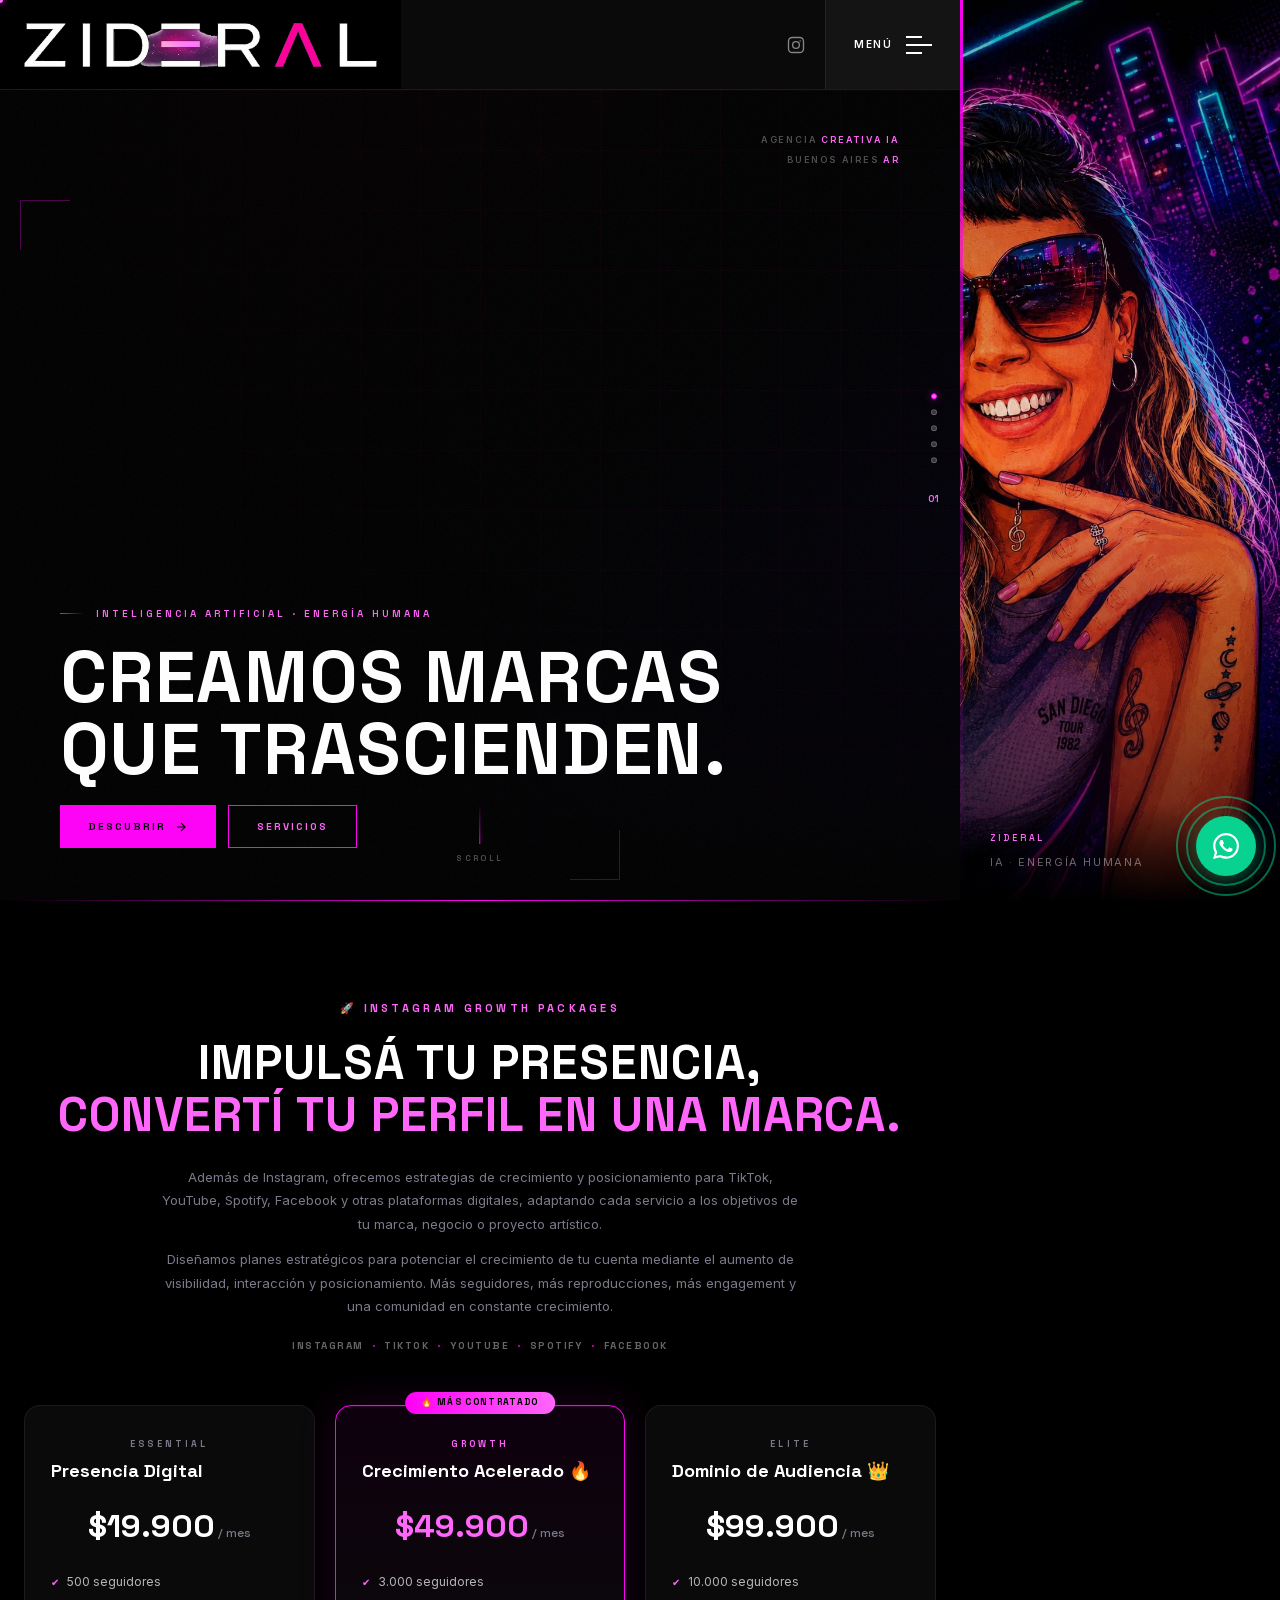
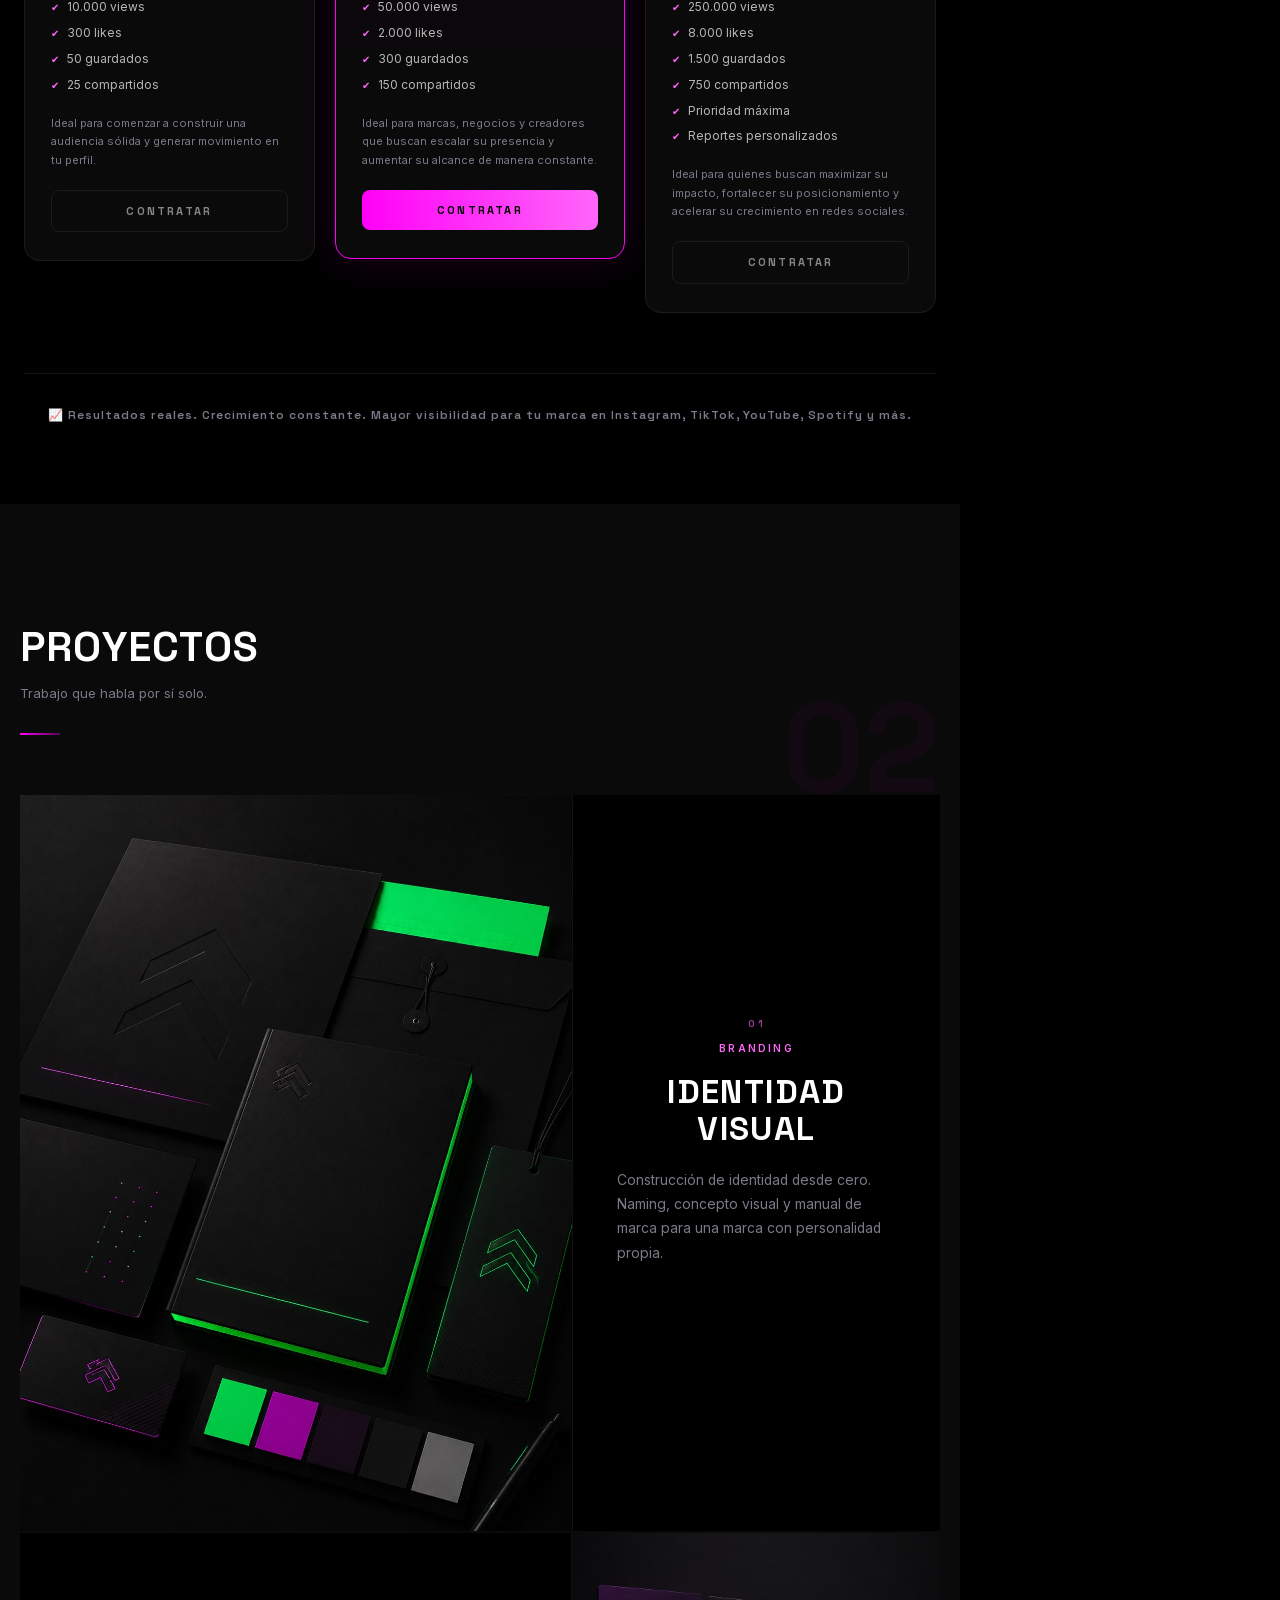
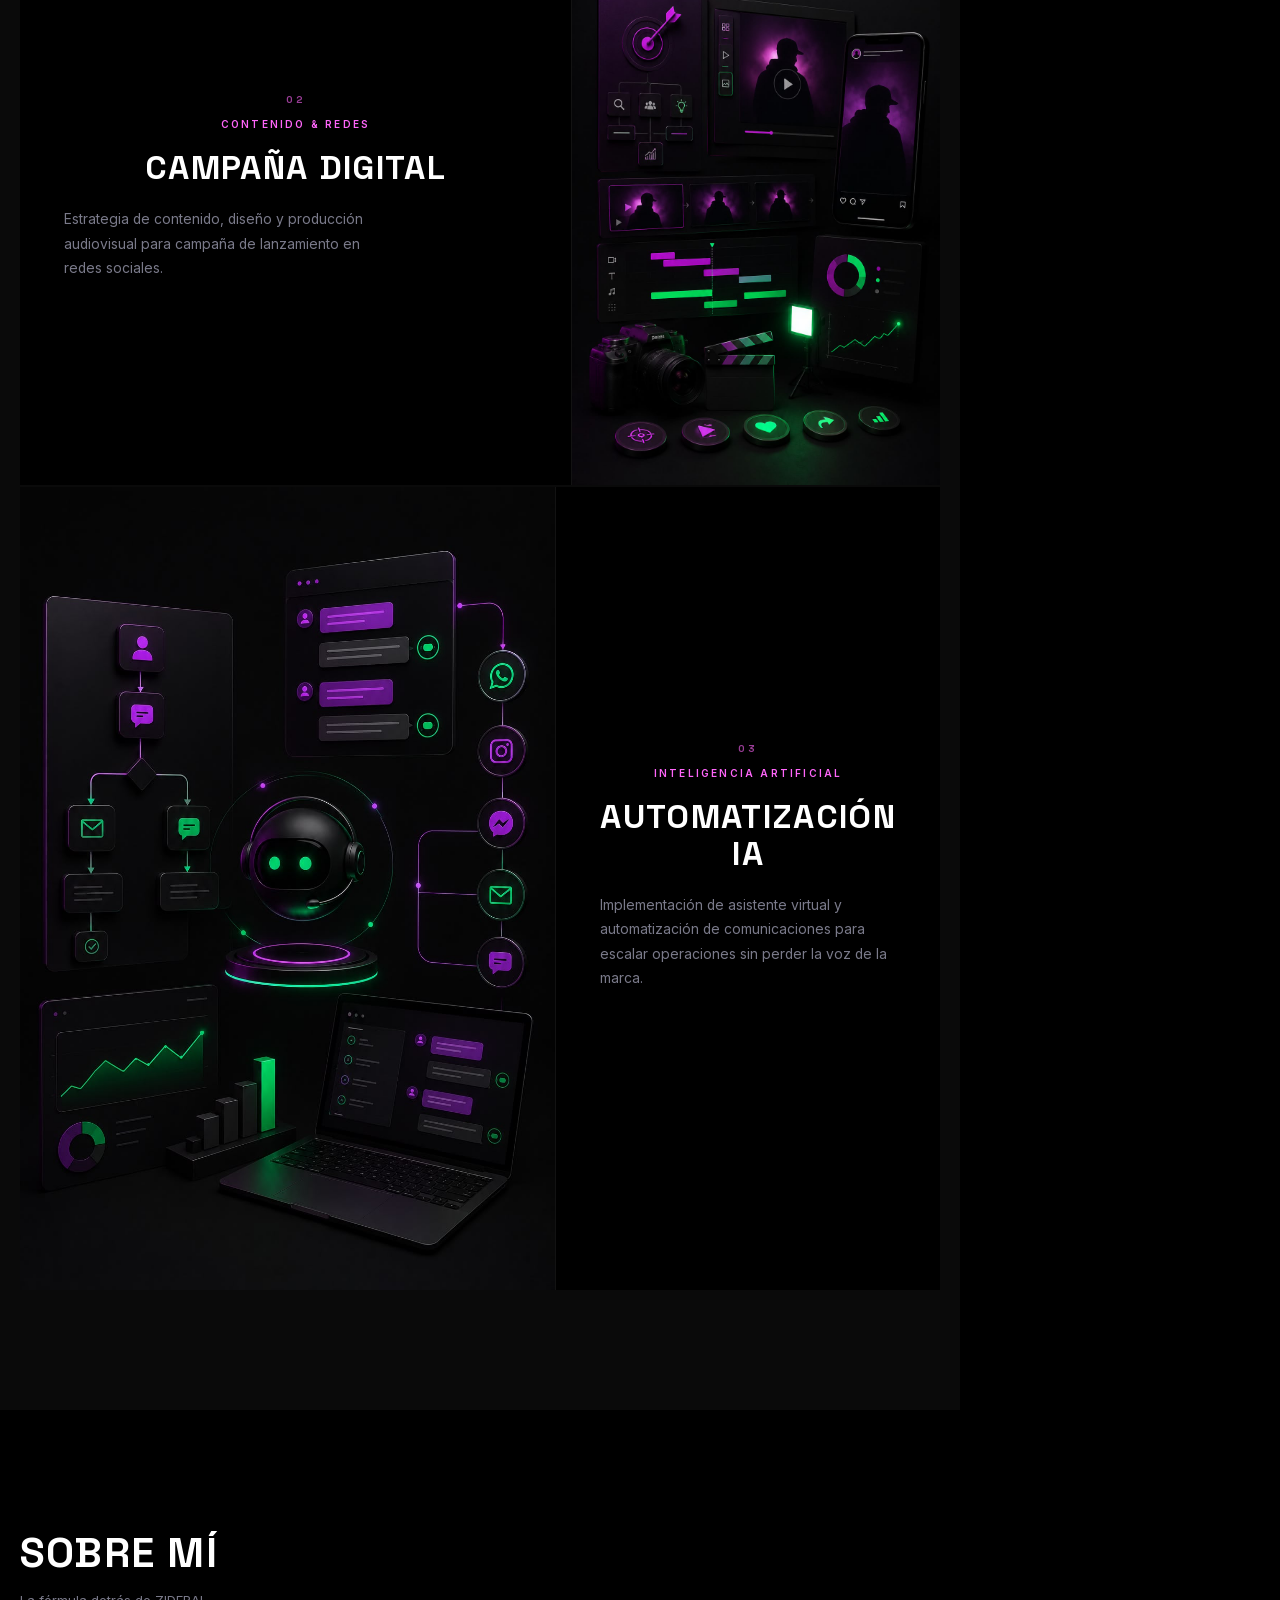
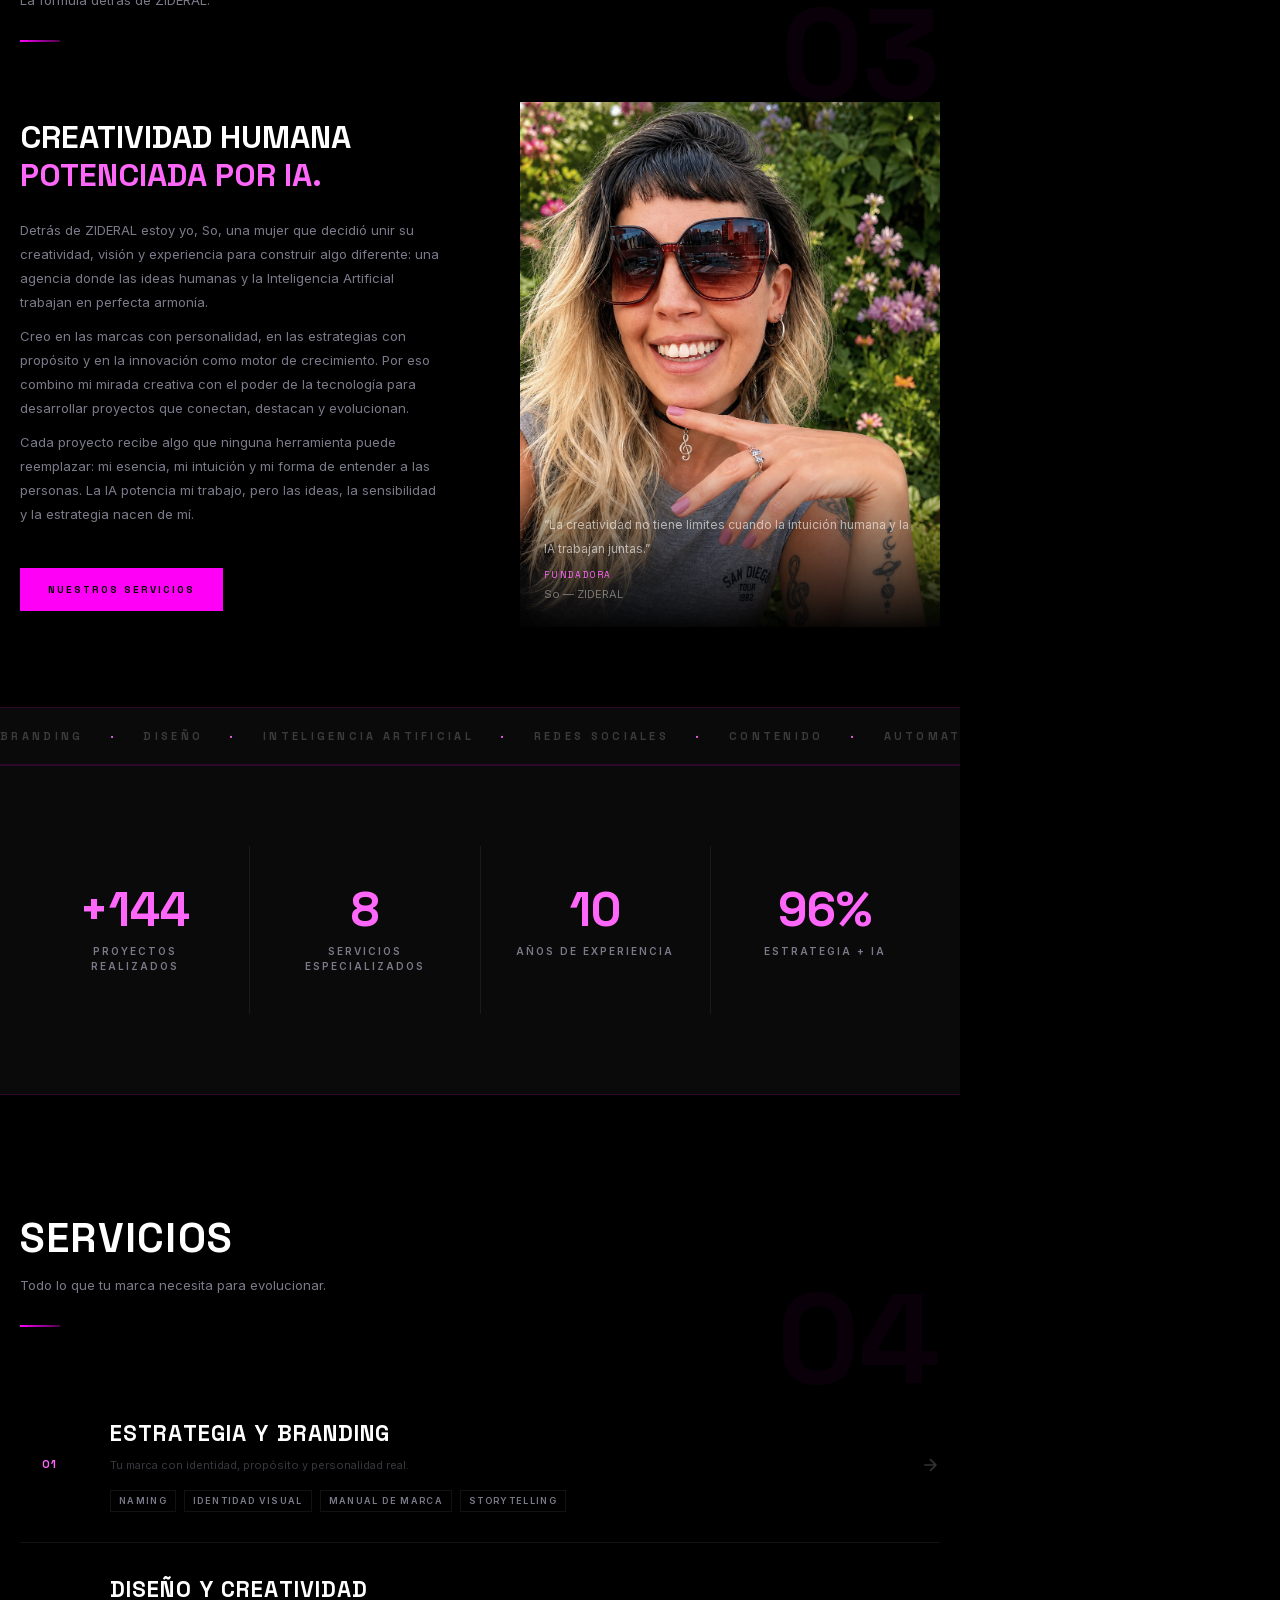
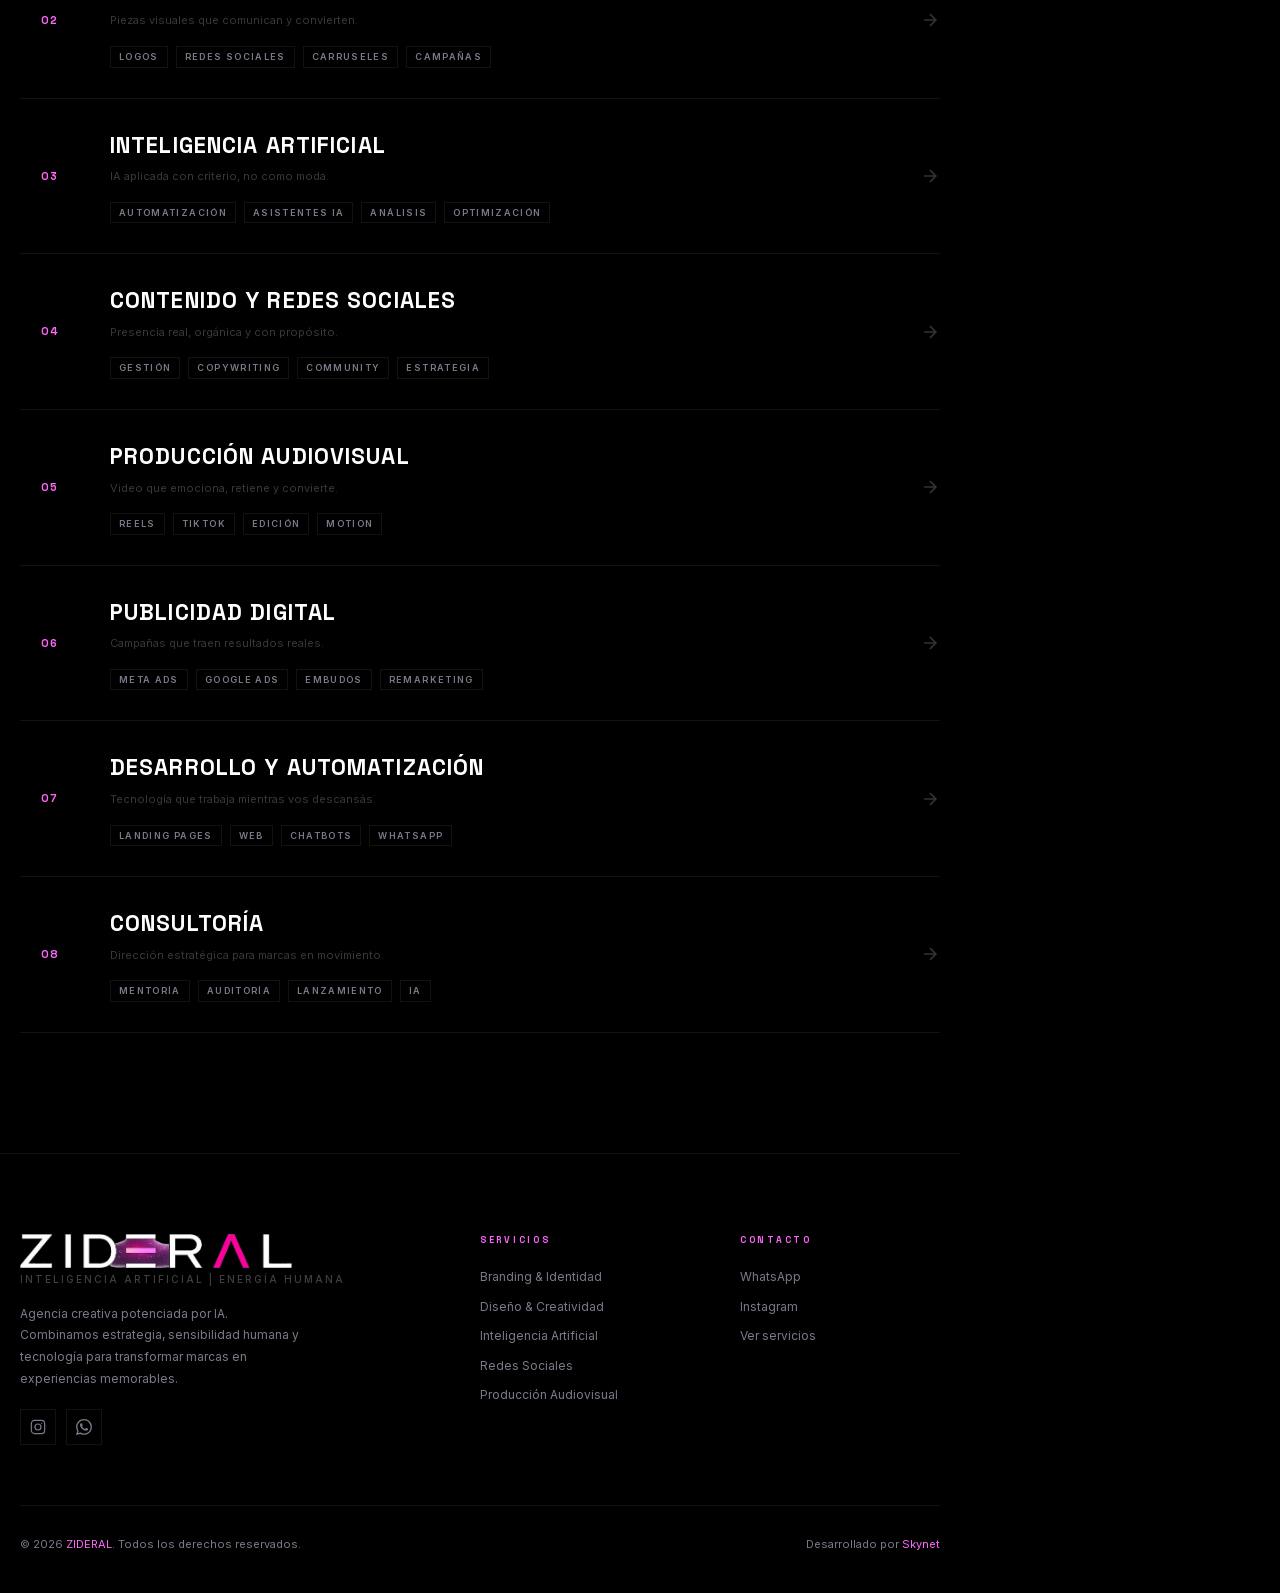
==== commit ac1d97f3: "Responsive fixes: header scaling, restore pinch zoom, hide scroll-nav on mobile, trim preloads" ====
--- a/index.html
+++ b/index.html
@@ -1,5 +1,5 @@
 <!DOCTYPE html><html lang="es" class="__variable_c22fe1 __variable_37ef13" style="--font-display:var(--font-space);--font-body:var(--font-inter)">
 <!-- Mirrored from zideral.com.ar/ by HTTrack Website Copier/3.x [XR&CO'2014], Tue, 09 Jun 2026 14:24:56 GMT -->
-<head><meta charSet="utf-8"/><meta name="viewport" content="width=device-width, initial-scale=1, maximum-scale=1"/><link rel="preload" as="image" href="imagenes/logosofi.png"/><link rel="preload" as="image" href="imagenes/so.png"/><link rel="preload" href="imagenes/sofia.jpeg" as="image"/><link rel="preload" as="image" href="imagenes/identidadvisual.jpg"/><link rel="preload" as="image" href="imagenes/campanadigital.jpeg"/><link rel="preload" as="image" href="imagenes/automatizacionia.jpg"/><link rel="preload" as="image" href="imagenes/so.png"/><link rel="stylesheet" href="_next/static/css/3034af255c9761c1.css" data-precedence="next"/><link rel="preload" as="script" fetchPriority="low" href="_next/static/chunks/webpack-df3c18876699df3f.js"/><script src="_next/static/chunks/4bd1b696-215e5051988c3dde.js" async=""></script><script src="_next/static/chunks/794-eb552b7f9b57e23b.js" async=""></script><script src="_next/static/chunks/main-app-75561acaed506b5e.js" async=""></script><script src="_next/static/chunks/app/page-64669974402fff16.js" async=""></script><link rel="preconnect" href="https://fonts.googleapis.com/"/><title>ZIDERAL | Inteligencia Artificial + Energía Humana</title><meta name="description" content="Agencia creativa potenciada por Inteligencia Artificial. Branding, diseño, redes sociales, contenido, publicidad digital, automatización y estrategia para marcas que quieren evolucionar."/><meta name="keywords" content="agencia marketing digital, agencia branding, inteligencia artificial negocios, diseño de marca, redes sociales, automatización, contenido IA, publicidad digital"/><meta property="og:title" content="ZIDERAL | Inteligencia Artificial + Energía Humana"/><meta property="og:description" content="Agencia creativa potenciada por IA. Branding, diseño, redes sociales, contenido y estrategia para marcas que quieren evolucionar."/><meta property="og:url" content="https://zideral.com.ar/"/><meta property="og:site_name" content="ZIDERAL"/><meta property="og:locale" content="es_AR"/><meta property="og:image" content="https://zideral.com.ar/og-image.jpg"/><meta property="og:image:width" content="1200"/><meta property="og:image:height" content="630"/><meta property="og:type" content="website"/><meta name="twitter:card" content="summary_large_image"/><meta name="twitter:title" content="ZIDERAL | Inteligencia Artificial + Energía Humana"/><meta name="twitter:description" content="Agencia creativa potenciada por IA."/><meta name="twitter:image" content="https://zideral.com.ar/og-image.jpg"/><script src="_next/static/chunks/polyfills-42372ed130431b0a.js" noModule=""></script></head><body style="overflow-x:hidden"><div hidden=""><!--$--><!--/$--></div><div class="cursor-outer" aria-hidden="true"></div><div class="cursor-dot" aria-hidden="true"></div><div class="loader-wrap" aria-hidden="true"><div class="loader-inner"><img src="imagenes/logosofi.png" alt="ZIDERAL" class="loader-logo-img"/><div class="loader-tagline">Inteligencia Artificial · Energía Humana</div></div><div class="loader-count">0<!-- -->%</div><div class="loader-bar"></div></div><a href="https://api.whatsapp.com/send?phone=5491159202369&amp;text=Hola%20ZIDERAL!%20Quiero%20saber%20m%C3%A1s%20sobre%20sus%20servicios%20%F0%9F%9A%80" target="_blank" rel="noopener noreferrer" title="Hablemos por WhatsApp" class="wa-btn" aria-label="Contactar por WhatsApp"><span class="wa-ring wa-ring-1"></span><span class="wa-ring wa-ring-2"></span><span class="wa-icon"><svg xmlns="http://www.w3.org/2000/svg" viewBox="0 0 24 24" fill="white" width="26" height="26" aria-hidden="true"><path d="M17.472 14.382c-.297-.149-1.758-.867-2.03-.967-.273-.099-.471-.148-.67.15-.197.297-.767.966-.94 1.164-.173.199-.347.223-.644.075-.297-.15-1.255-.463-2.39-1.475-.883-.788-1.48-1.761-1.653-2.059-.173-.297-.018-.458.13-.606.134-.133.298-.347.446-.52.149-.174.198-.298.298-.497.099-.198.05-.371-.025-.52-.075-.149-.669-1.612-.916-2.207-.242-.579-.487-.5-.669-.51-.173-.008-.371-.01-.57-.01-.198 0-.52.074-.792.372-.272.297-1.04 1.016-1.04 2.479 0 1.462 1.065 2.875 1.213 3.074.149.198 2.096 3.2 5.077 4.487.709.306 1.262.489 1.694.625.712.227 1.36.195 1.871.118.571-.085 1.758-.719 2.006-1.413.248-.694.248-1.289.173-1.413-.074-.124-.272-.198-.57-.347m-5.421 7.403h-.004a9.87 9.87 0 01-5.031-1.378l-.361-.214-3.741.982.998-3.648-.235-.374a9.86 9.86 0 01-1.51-5.26c.001-5.45 4.436-9.884 9.888-9.884 2.64 0 5.122 1.03 6.988 2.898a9.825 9.825 0 012.893 6.994c-.003 5.45-4.437 9.884-9.885 9.884m8.413-18.297A11.815 11.815 0 0012.05 0C5.495 0 .16 5.335.157 11.892c0 2.096.547 4.142 1.588 5.945L.057 24l6.305-1.654a11.882 11.882 0 005.683 1.448h.005c6.554 0 11.89-5.335 11.893-11.893a11.821 11.821 0 00-3.48-8.413z"></path></svg></span></a><div id="main" class="visible"><header class="main-header"><a href="#sec1" class="logo-holder" aria-label="ZIDERAL — Inicio"><img src="imagenes/logosofi.png" alt="ZIDERAL" style="height:44px;width:auto;display:block"/></a><div class="header-right"><div class="header-social"><a style="cursor:default" aria-label="Instagram de ZIDERAL"><svg xmlns="http://www.w3.org/2000/svg" width="18" height="18" viewBox="0 0 24 24" fill="none" stroke="currentColor" stroke-width="1.8" stroke-linecap="round" stroke-linejoin="round"><rect x="2" y="2" width="20" height="20" rx="5" ry="5"></rect><circle cx="12" cy="12" r="4.5"></circle><circle cx="17.5" cy="6.5" r="1" fill="currentColor" stroke="none"></circle></svg></a></div><div class="nav-btn-wrap" role="button" tabindex="0" aria-label="Menú"><span class="nav-btn-text">Menú</span><div class="nav-btn-lines" aria-hidden="true"><span></span><span></span><span></span></div></div></div></header><div class="nav-overlay-bg"></div><nav class="nav-drawer"><div class="nav-title-dec">Navegación</div><ul class="nav-menu"><li><a href="#sec1" style="transition-delay:0s"><span style="color:var(--pink-light);margin-right:8px;transition:color 0.35s ease">01<!-- -->.</span><span>Home</span></a></li><li><a href="#packages" style="transition-delay:0s"><span style="color:var(--pink-light);margin-right:8px;transition:color 0.35s ease">02<!-- -->.</span><span>Packages</span></a></li><li><a href="#sec2" style="transition-delay:0s"><span style="color:var(--pink-light);margin-right:8px;transition:color 0.35s ease">03<!-- -->.</span><span>Proyectos</span></a></li><li><a href="#sec3" style="transition-delay:0s"><span style="color:var(--pink-light);margin-right:8px;transition:color 0.35s ease">04<!-- -->.</span><span>Sobre mi</span></a></li><li><a href="#sec4" style="transition-delay:0s"><span style="color:var(--pink-light);margin-right:8px;transition:color 0.35s ease">05<!-- -->.</span><span>Servicios</span></a></li><li><a href="#sec6" style="transition-delay:0s"><span style="color:var(--pink-light);margin-right:8px;transition:color 0.35s ease">06<!-- -->.</span><span>Contacto</span></a></li></ul><div class="nav-cta"><a href="https://api.whatsapp.com/send?phone=5491159202369&amp;text=Hola%20ZIDERAL!%20%F0%9F%9A%80" target="_blank" rel="noopener noreferrer">+ Contacto</a><a style="cursor:default">Instagram</a></div></nav><div class="fixed-column"><img src="imagenes/sofia.jpeg" alt="" aria-hidden="true" style="position:absolute;inset:0;width:100%;height:100%;object-fit:cover;object-position:center;z-index:0"/><div style="position:absolute;inset:0;background:linear-gradient(to bottom, rgba(0,0,0,0.3) 0%, rgba(0,0,0,0.05) 50%, rgba(0,0,0,0.65) 100%);z-index:1"></div><div style="position:absolute;inset:0;background:radial-gradient(ellipse at 50% 60%, rgba(255,0,247,0.07) 0%, transparent 70%);z-index:2;pointer-events:none"></div><div class="col-accent-bar" style="z-index:3"></div><div class="col-footer" style="z-index:4"><div class="col-footer-title">ZIDERAL</div><div class="col-footer-sub">IA · Energía Humana</div></div></div><div class="scroll-nav"><div class="scroll-nav-item active" role="button" tabindex="0" aria-label="Home"><span class="scroll-nav-label">Home</span><span class="scroll-nav-dot"></span></div><div class="scroll-nav-item" role="button" tabindex="0" aria-label="Proyectos"><span class="scroll-nav-label">Proyectos</span><span class="scroll-nav-dot"></span></div><div class="scroll-nav-item" role="button" tabindex="0" aria-label="Sobre mi"><span class="scroll-nav-label">Sobre mi</span><span class="scroll-nav-dot"></span></div><div class="scroll-nav-item" role="button" tabindex="0" aria-label="Servicios"><span class="scroll-nav-label">Servicios</span><span class="scroll-nav-dot"></span></div><div class="scroll-nav-item" role="button" tabindex="0" aria-label="Contacto"><span class="scroll-nav-label">Contacto</span><span class="scroll-nav-dot"></span></div><div class="scroll-counter">0<!-- -->1</div></div><main class="page-wrapper"><section id="sec1" class="hero"><div class="hero-video-wrap"><div class="hero-poster" style="background-image:none;opacity:1;transition:opacity 1s ease;position:absolute;inset:0;background-size:cover;background-position:center"></div><div style="position:absolute;inset:0;background:linear-gradient(135deg, #0a0005 0%, #000 50%, #050010 100%)"></div><div style="position:absolute;inset:0;background-image:linear-gradient(rgba(255,0,247,0.04) 1px, transparent 1px), linear-gradient(90deg, rgba(255,0,247,0.04) 1px, transparent 1px);background-size:60px 60px;opacity:0.8;transition:opacity 1s ease"></div><iframe class="hero-video" src="https://www.youtube.com/embed/cWuzJBboQyE?autoplay=1&mute=1&loop=1&playlist=cWuzJBboQyE&controls=0&showinfo=0&modestbranding=1&playsinline=1&rel=0&iv_load_policy=3" title="ZIDERAL background video" frameborder="0" allow="autoplay; encrypted-media" style="opacity:1;pointer-events:none;border:0"></iframe></div><div class="hero-overlay"></div><div class="hero-grain" aria-hidden="true"></div><div class="hero-corner hero-corner--tl" aria-hidden="true"></div><div class="hero-corner hero-corner--br" aria-hidden="true"></div><div class="hero-data"><div class="hero-data-line">Agencia <span>Creativa IA</span></div><div class="hero-data-line">Buenos Aires <span>AR</span></div></div><div class="hero-content"><div class="h-anim hero-eyebrow" style="--anim-i:0">Inteligencia Artificial · Energía Humana</div><h1 class="hero-title"><span class="h-anim hero-title-line" style="--anim-i:1">Creamos marcas</span><span class="h-anim hero-title-line hero-title-accent" style="--anim-i:2">que trascienden.</span></h1><div class="h-anim" style="--anim-i:3;display:flex;gap:12px;flex-wrap:wrap"><a href="#sec2" class="btn-pink">Descubrir<svg width="14" height="14" viewBox="0 0 24 24" fill="none" stroke="currentColor" stroke-width="2"><path d="M5 12h14M12 5l7 7-7 7"></path></svg></a><a href="#sec4" class="btn-outline">Servicios</a></div></div><div class="hero-scroll-hint" aria-hidden="true"><div class="hero-scroll-line"></div><span>Scroll</span></div></section><section id="packages" class="packages-section"><div class="packages-inner"><div class="packages-header"><div class="packages-eyebrow">🚀 Instagram Growth Packages</div><h2 class="packages-title">Impulsá tu presencia,<br/><span>convertí tu perfil en una marca.</span></h2><p class="packages-desc">Además de Instagram, ofrecemos estrategias de crecimiento y posicionamiento para TikTok, YouTube, Spotify, Facebook y otras plataformas digitales, adaptando cada servicio a los objetivos de tu marca, negocio o proyecto artístico.</p><p class="packages-subdesc">Diseñamos planes estratégicos para potenciar el crecimiento de tu cuenta mediante el aumento de visibilidad, interacción y posicionamiento. Más seguidores, más reproducciones, más engagement y una comunidad en constante crecimiento.</p><div class="packages-platforms"><span class="pkg-platform">Instagram</span><span class="pkg-platform"><span class="pkg-platform-dot">·</span>TikTok</span><span class="pkg-platform"><span class="pkg-platform-dot">·</span>YouTube</span><span class="pkg-platform"><span class="pkg-platform-dot">·</span>Spotify</span><span class="pkg-platform"><span class="pkg-platform-dot">·</span>Facebook</span></div></div><div class="packages-grid"><div class="pkg-card"><div class="pkg-tier">ESSENTIAL</div><div class="pkg-name">Presencia Digital<!-- --> </div><div class="pkg-price"><span class="pkg-amount">$19.900</span><span class="pkg-period"> / mes</span></div><ul class="pkg-features"><li><span class="pkg-check">✔</span>500 seguidores</li><li><span class="pkg-check">✔</span>10.000 views</li><li><span class="pkg-check">✔</span>300 likes</li><li><span class="pkg-check">✔</span>50 guardados</li><li><span class="pkg-check">✔</span>25 compartidos</li></ul><p class="pkg-desc">Ideal para comenzar a construir una audiencia sólida y generar movimiento en tu perfil.</p><a href="https://api.whatsapp.com/send?phone=5491159202369&amp;text=Hola%20ZIDERAL!%20%F0%9F%91%8B%20Quiero%20contratar%20el%20plan%20ESSENTIAL%20%E2%80%93%20Presencia%20Digital%20(%2419.900%2Fmes)%20%F0%9F%9A%80" class="pkg-btn" target="_blank" rel="noopener noreferrer">Contratar</a></div><div class="pkg-card pkg-card--hot"><div class="pkg-badge">🔥 Más contratado</div><div class="pkg-tier">GROWTH</div><div class="pkg-name">Crecimiento Acelerado<!-- --> <!-- -->🔥</div><div class="pkg-price"><span class="pkg-amount">$49.900</span><span class="pkg-period"> / mes</span></div><ul class="pkg-features"><li><span class="pkg-check">✔</span>3.000 seguidores</li><li><span class="pkg-check">✔</span>50.000 views</li><li><span class="pkg-check">✔</span>2.000 likes</li><li><span class="pkg-check">✔</span>300 guardados</li><li><span class="pkg-check">✔</span>150 compartidos</li></ul><p class="pkg-desc">Ideal para marcas, negocios y creadores que buscan escalar su presencia y aumentar su alcance de manera constante.</p><a href="https://api.whatsapp.com/send?phone=5491159202369&amp;text=Hola%20ZIDERAL!%20%F0%9F%91%8B%20Quiero%20contratar%20el%20plan%20GROWTH%20%E2%80%93%20Crecimiento%20Acelerado%20(%2449.900%2Fmes)%20%F0%9F%94%A5" class="pkg-btn pkg-btn--hot" target="_blank" rel="noopener noreferrer">Contratar</a></div><div class="pkg-card"><div class="pkg-tier">ELITE</div><div class="pkg-name">Dominio de Audiencia<!-- --> <!-- -->👑</div><div class="pkg-price"><span class="pkg-amount">$99.900</span><span class="pkg-period"> / mes</span></div><ul class="pkg-features"><li><span class="pkg-check">✔</span>10.000 seguidores</li><li><span class="pkg-check">✔</span>250.000 views</li><li><span class="pkg-check">✔</span>8.000 likes</li><li><span class="pkg-check">✔</span>1.500 guardados</li><li><span class="pkg-check">✔</span>750 compartidos</li><li><span class="pkg-check">✔</span>Prioridad máxima</li><li><span class="pkg-check">✔</span>Reportes personalizados</li></ul><p class="pkg-desc">Ideal para quienes buscan maximizar su impacto, fortalecer su posicionamiento y acelerar su crecimiento en redes sociales.</p><a href="https://api.whatsapp.com/send?phone=5491159202369&amp;text=Hola%20ZIDERAL!%20%F0%9F%91%8B%20Quiero%20contratar%20el%20plan%20ELITE%20%E2%80%93%20Dominio%20de%20Audiencia%20(%2499.900%2Fmes)%20%F0%9F%91%91" class="pkg-btn" target="_blank" rel="noopener noreferrer">Contratar</a></div></div><div class="packages-bottom">📈 Resultados reales. Crecimiento constante. Mayor visibilidad para tu marca en Instagram, TikTok, YouTube, Spotify y más.</div></div></section><section id="sec2" class="portfolio-section section"><div class="container"><div class="section-num">02</div><div class=""><div class="section-title"><h2 class="">PROYECTOS</h2><p>Trabajo que habla por sí solo.</p></div></div><div class="proj-list"><div class="proj-item"><div class="proj-thumb"><img src="imagenes/identidadvisual.jpg" alt="Identidad Visual" style="width:100%;height:100%;object-fit:cover;display:block"/></div><div class="proj-info"><div class="proj-num">01</div><div class="proj-cat">Branding</div><h3 class="proj-name">Identidad Visual</h3><p class="proj-desc">Construcción de identidad desde cero. Naming, concepto visual y manual de marca para una marca con personalidad propia.</p></div></div><div class="proj-item"><div class="proj-thumb"><img src="imagenes/campanadigital.jpeg" alt="Campaña Digital" style="width:100%;height:100%;object-fit:cover;display:block"/></div><div class="proj-info"><div class="proj-num">02</div><div class="proj-cat">Contenido &amp; Redes</div><h3 class="proj-name">Campaña Digital</h3><p class="proj-desc">Estrategia de contenido, diseño y producción audiovisual para campaña de lanzamiento en redes sociales.</p></div></div><div class="proj-item"><div class="proj-thumb"><img src="imagenes/automatizacionia.jpg" alt="Automatización IA" style="width:100%;height:100%;object-fit:cover;display:block"/></div><div class="proj-info"><div class="proj-num">03</div><div class="proj-cat">Inteligencia Artificial</div><h3 class="proj-name">Automatización IA</h3><p class="proj-desc">Implementación de asistente virtual y automatización de comunicaciones para escalar operaciones sin perder la voz de la marca.</p></div></div></div></div></section><section id="sec3" class="about-section section"><div class="container"><div class="section-num">03</div><div class=""><div class="section-title"><h2 class="">SOBRE MI</h2><p>La fórmula detrás de ZIDERAL.</p></div></div><div class="about-grid"><div class=""><h2 class="about-headline">Creatividad humana<span>potenciada por IA.</span></h2><p>Detrás de ZIDERAL estoy yo, So, una mujer que decidió unir su creatividad, visión y experiencia para construir algo diferente: una agencia donde las ideas humanas y la Inteligencia Artificial trabajan en perfecta armonía.</p><p>Creo en las marcas con personalidad, en las estrategias con propósito y en la innovación como motor de crecimiento. Por eso combino mi mirada creativa con el poder de la tecnología para desarrollar proyectos que conectan, destacan y evolucionan.</p><p>Cada proyecto recibe algo que ninguna herramienta puede reemplazar: mi esencia, mi intuición y mi forma de entender a las personas. La IA potencia mi trabajo, pero las ideas, la sensibilidad y la estrategia nacen de mí.</p><div style="display:flex;gap:12px;margin-top:32px;flex-wrap:wrap"><a href="#sec4" class="btn-pink">Nuestros servicios</a></div></div><div class=""><div class="about-img-wrap"><img src="imagenes/so.png" alt="So, fundadora de ZIDERAL" style="width:100%;height:100%;object-fit:cover;display:block"/><div class="about-img-badge"><p>“La creatividad no tiene límites cuando la intuición humana y la IA trabajan juntas.”</p><h4>Fundadora</h4><h5>So — ZIDERAL</h5></div></div></div></div></div></section><div class="ticker-wrap"><div class="ticker-inner"><span class="ticker-text">BRANDING <span>·</span> DISEÑO <span>·</span> INTELIGENCIA ARTIFICIAL <span>·</span> REDES SOCIALES <span>·</span> CONTENIDO <span>·</span> AUTOMATIZACIÓN <span>·</span> PUBLICIDAD DIGITAL <span>·</span> ESTRATEGIA <span>·</span></span><span class="ticker-text">BRANDING <span>·</span> DISEÑO <span>·</span> INTELIGENCIA ARTIFICIAL <span>·</span> REDES SOCIALES <span>·</span> CONTENIDO <span>·</span> AUTOMATIZACIÓN <span>·</span> PUBLICIDAD DIGITAL <span>·</span> ESTRATEGIA <span>·</span></span></div></div><section class="stats-section section"><div class="container"><div class="stats-grid"><div class="stat-item"><div class="stat-num"><span>+<!-- -->0</span></div><div class="stat-label">Proyectos realizados</div></div><div class="stat-item"><div class="stat-num"><span>0</span></div><div class="stat-label">Servicios especializados</div></div><div class="stat-item"><div class="stat-num"><span>0</span></div><div class="stat-label">Fundadora creativa</div></div><div class="stat-item"><div class="stat-num"><span>0<!-- -->%</span></div><div class="stat-label">Estrategia + IA</div></div></div></div></section><section id="sec4" class="services-section section"><div class="container"><div class="section-num">04</div><div class=""><div class="section-title"><h2 class="">SERVICIOS</h2><p>Todo lo que tu marca necesita para evolucionar.</p></div></div><ul class="service-list"><li class="service-item"><span class="service-num">01</span><div class="service-info"><div class="service-name">Estrategia y Branding</div><div class="service-detail">Tu marca con identidad, propósito y personalidad real.</div><div class="service-tags"><span class="service-tag">Naming</span><span class="service-tag">Identidad Visual</span><span class="service-tag">Manual de Marca</span><span class="service-tag">Storytelling</span></div></div><div class="service-arrow"><svg width="20" height="20" viewBox="0 0 24 24" fill="none" stroke="currentColor" stroke-width="2"><path d="M5 12h14M12 5l7 7-7 7"></path></svg></div></li><li class="service-item"><span class="service-num">02</span><div class="service-info"><div class="service-name">Diseño y Creatividad</div><div class="service-detail">Piezas visuales que comunican y convierten.</div><div class="service-tags"><span class="service-tag">Logos</span><span class="service-tag">Redes Sociales</span><span class="service-tag">Carruseles</span><span class="service-tag">Campañas</span></div></div><div class="service-arrow"><svg width="20" height="20" viewBox="0 0 24 24" fill="none" stroke="currentColor" stroke-width="2"><path d="M5 12h14M12 5l7 7-7 7"></path></svg></div></li><li class="service-item"><span class="service-num">03</span><div class="service-info"><div class="service-name">Inteligencia Artificial</div><div class="service-detail">IA aplicada con criterio, no como moda.</div><div class="service-tags"><span class="service-tag">Automatización</span><span class="service-tag">Asistentes IA</span><span class="service-tag">Análisis</span><span class="service-tag">Optimización</span></div></div><div class="service-arrow"><svg width="20" height="20" viewBox="0 0 24 24" fill="none" stroke="currentColor" stroke-width="2"><path d="M5 12h14M12 5l7 7-7 7"></path></svg></div></li><li class="service-item"><span class="service-num">04</span><div class="service-info"><div class="service-name">Contenido y Redes Sociales</div><div class="service-detail">Presencia real, orgánica y con propósito.</div><div class="service-tags"><span class="service-tag">Gestión</span><span class="service-tag">Copywriting</span><span class="service-tag">Community</span><span class="service-tag">Estrategia</span></div></div><div class="service-arrow"><svg width="20" height="20" viewBox="0 0 24 24" fill="none" stroke="currentColor" stroke-width="2"><path d="M5 12h14M12 5l7 7-7 7"></path></svg></div></li><li class="service-item"><span class="service-num">05</span><div class="service-info"><div class="service-name">Producción Audiovisual</div><div class="service-detail">Video que emociona, retiene y convierte.</div><div class="service-tags"><span class="service-tag">Reels</span><span class="service-tag">TikTok</span><span class="service-tag">Edición</span><span class="service-tag">Motion</span></div></div><div class="service-arrow"><svg width="20" height="20" viewBox="0 0 24 24" fill="none" stroke="currentColor" stroke-width="2"><path d="M5 12h14M12 5l7 7-7 7"></path></svg></div></li><li class="service-item"><span class="service-num">06</span><div class="service-info"><div class="service-name">Publicidad Digital</div><div class="service-detail">Campañas que traen resultados reales.</div><div class="service-tags"><span class="service-tag">Meta Ads</span><span class="service-tag">Google Ads</span><span class="service-tag">Embudos</span><span class="service-tag">Remarketing</span></div></div><div class="service-arrow"><svg width="20" height="20" viewBox="0 0 24 24" fill="none" stroke="currentColor" stroke-width="2"><path d="M5 12h14M12 5l7 7-7 7"></path></svg></div></li><li class="service-item"><span class="service-num">07</span><div class="service-info"><div class="service-name">Desarrollo y Automatización</div><div class="service-detail">Tecnología que trabaja mientras vos descansás.</div><div class="service-tags"><span class="service-tag">Landing Pages</span><span class="service-tag">Web</span><span class="service-tag">Chatbots</span><span class="service-tag">WhatsApp</span></div></div><div class="service-arrow"><svg width="20" height="20" viewBox="0 0 24 24" fill="none" stroke="currentColor" stroke-width="2"><path d="M5 12h14M12 5l7 7-7 7"></path></svg></div></li><li class="service-item"><span class="service-num">08</span><div class="service-info"><div class="service-name">Consultoría</div><div class="service-detail">Dirección estratégica para marcas en movimiento.</div><div class="service-tags"><span class="service-tag">Mentoría</span><span class="service-tag">Auditoría</span><span class="service-tag">Lanzamiento</span><span class="service-tag">IA</span></div></div><div class="service-arrow"><svg width="20" height="20" viewBox="0 0 24 24" fill="none" stroke="currentColor" stroke-width="2"><path d="M5 12h14M12 5l7 7-7 7"></path></svg></div></li></ul></div></section><footer class="main-footer" id="sec6"><div class="container"><div class="footer-grid"><div><div class="footer-logo"><img src="imagenes/logosofi.png" alt="ZIDERAL" style="height:34px;width:auto;display:block"/></div><div class="footer-tagline">Inteligencia Artificial | Energía Humana</div><p class="footer-desc">Agencia creativa potenciada por IA. Combinamos estrategia, sensibilidad humana y tecnología para transformar marcas en experiencias memorables.</p><div class="footer-social"><a style="cursor:default" aria-label="Instagram de ZIDERAL"><svg xmlns="http://www.w3.org/2000/svg" width="16" height="16" viewBox="0 0 24 24" fill="none" stroke="currentColor" stroke-width="1.8" stroke-linecap="round" stroke-linejoin="round"><rect x="2" y="2" width="20" height="20" rx="5" ry="5"></rect><circle cx="12" cy="12" r="4.5"></circle><circle cx="17.5" cy="6.5" r="1" fill="currentColor" stroke="none"></circle></svg></a><a href="https://api.whatsapp.com/send?phone=5491159202369&amp;text=Hola%20ZIDERAL!%20%F0%9F%9A%80" target="_blank" rel="noopener noreferrer" aria-label="WhatsApp de ZIDERAL"><svg xmlns="http://www.w3.org/2000/svg" viewBox="0 0 24 24" fill="currentColor" width="16" height="16"><path d="M17.472 14.382c-.297-.149-1.758-.867-2.03-.967-.273-.099-.471-.148-.67.15-.197.297-.767.966-.94 1.164-.173.199-.347.223-.644.075-.297-.15-1.255-.463-2.39-1.475-.883-.788-1.48-1.761-1.653-2.059-.173-.297-.018-.458.13-.606.134-.133.298-.347.446-.52.149-.174.198-.298.298-.497.099-.198.05-.371-.025-.52-.075-.149-.669-1.612-.916-2.207-.242-.579-.487-.5-.669-.51-.173-.008-.371-.01-.57-.01-.198 0-.52.074-.792.372-.272.297-1.04 1.016-1.04 2.479 0 1.462 1.065 2.875 1.213 3.074.149.198 2.096 3.2 5.077 4.487.709.306 1.262.489 1.694.625.712.227 1.36.195 1.871.118.571-.085 1.758-.719 2.006-1.413.248-.694.248-1.289.173-1.413-.074-.124-.272-.198-.57-.347m-5.421 7.403h-.004a9.87 9.87 0 01-5.031-1.378l-.361-.214-3.741.982.998-3.648-.235-.374a9.86 9.86 0 01-1.51-5.26c.001-5.45 4.436-9.884 9.888-9.884 2.64 0 5.122 1.03 6.988 2.898a9.825 9.825 0 012.893 6.994c-.003 5.45-4.437 9.884-9.885 9.884m8.413-18.297A11.815 11.815 0 0012.05 0C5.495 0 .16 5.335.157 11.892c0 2.096.547 4.142 1.588 5.945L.057 24l6.305-1.654a11.882 11.882 0 005.683 1.448h.005c6.554 0 11.89-5.335 11.893-11.893a11.821 11.821 0 00-3.48-8.413z"></path></svg></a></div></div><div><div class="footer-col-title">Servicios</div><ul class="footer-links"><li><a href="#sec4">Branding &amp; Identidad</a></li><li><a href="#sec4">Diseño &amp; Creatividad</a></li><li><a href="#sec4">Inteligencia Artificial</a></li><li><a href="#sec4">Redes Sociales</a></li><li><a href="#sec4">Producción Audiovisual</a></li></ul></div><div><div class="footer-col-title">Contacto</div><ul class="footer-links"><li><a href="https://api.whatsapp.com/send?phone=5491159202369&amp;text=Hola%20ZIDERAL!%20%F0%9F%9A%80" target="_blank" rel="noopener noreferrer">WhatsApp</a></li><li><a style="cursor:default">Instagram</a></li><li><a href="#sec4">Ver servicios</a></li></ul></div></div><div class="footer-bottom"><div class="footer-copy">© <!-- -->2026<!-- --> <span>ZIDERAL</span>. Todos los derechos reservados.</div><div class="footer-copy">Desarrollado por <span>Skynet</span></div></div></div></footer></main></div><!--$--><!--/$--><noscript><style>#main{display:block!important;opacity:1!important}</style><div style="position:fixed;inset:0;background:#000;color:#f0f0f0;display:flex;align-items:center;justify-content:center;flex-direction:column;gap:16px;font-family:sans-serif;font-size:14px;z-index:99999;text-align:center;padding:40px"><strong style="font-size:1.6rem;letter-spacing:0.2em">ZIDERAL</strong><p style="color:rgba(255,255,255,0.5);margin:0">Este sitio requiere JavaScript para funcionar correctamente.</p></div></noscript><script src="_next/static/chunks/webpack-df3c18876699df3f.js" id="_R_" async=""></script><script>(self.__next_f=self.__next_f||[]).push([0])</script><script>self.__next_f.push([1,"1:\"$Sreact.fragment\"\n2:I[7121,[],\"\"]\n3:I[4581,[],\"\"]\n5:I[979,[\"974\",\"static/chunks/app/page-64669974402fff16.js\"],\"default\"]\n6:I[4913,[\"974\",\"static/chunks/app/page-64669974402fff16.js\"],\"default\"]\n7:I[1957,[\"974\",\"static/chunks/app/page-64669974402fff16.js\"],\"PreloadChunks\"]\na:I[4392,[\"974\",\"static/chunks/app/page-64669974402fff16.js\"],\"default\"]\nb:I[8687,[\"974\",\"static/chunks/app/page-64669974402fff16.js\"],\"default\"]\nf:I[5531,[\"974\",\"static/chunks/app/page-64669974402fff16.js\"],\"default\"]\n11:I[484,[],\"OutletBoundary\"]\n12:\"$Sreact.suspense\"\n14:I[484,[],\"ViewportBoundary\"]\n16:I[484,[],\"MetadataBoundary\"]\n18:I[7123,[],\"default\",1]\n:HL[\"/_next/static/css/3034af255c9761c1.css\",\"style\"]\n4:[[\"$\",\"style\",null,{\"children\":\"#main{display:block!important;opacity:1!important}\"}],[\"$\",\"div\",null,{\"style\":{\"position\":\"fixed\",\"inset\":0,\"background\":\"#000\",\"color\":\"#f0f0f0\",\"display\":\"flex\",\"alignItems\":\"center\",\"justifyContent\":\"center\",\"flexDirection\":\"column\",\"gap\":\"16px\",\"fontFamily\":\"sans-serif\",\"fontSize\":\"14px\",\"zIndex\":99999,\"textAlign\":\"center\",\"padding\":\"40px\"},\"children\":[[\"$\",\"strong\",null,{\"style\":{\"fontSize\":\"1.6rem\",\"letterSpacing\":\"0.2em\"},\"children\":\"ZIDERAL\"}],[\"$\",\"p\",null,{\"style\":{\"color\":\"rgba(255,255,255,0.5)\",\"margin\":0},\"children\":\"Este sitio requiere JavaScript para funcionar correctamente.\"}]]}]]\n"])</script><script>self.__next_f.push([1,"0:{\"P\":null,\"c\":[\"\",\"\"],\"q\":\"\",\"i\":false,\"f\":[[[\"\",{\"children\":[\"__PAGE__\",{}]},\"$undefined\",\"$undefined\",16],[[\"$\",\"$1\",\"c\",{\"children\":[[[\"$\",\"link\",\"0\",{\"rel\":\"stylesheet\",\"href\":\"/_next/static/css/3034af255c9761c1.css\",\"precedence\":\"next\",\"crossOrigin\":\"$undefined\",\"nonce\":\"$undefined\"}]],[\"$\",\"html\",null,{\"lang\":\"es\",\"className\":\"__variable_c22fe1 __variable_37ef13\",\"style\":{\"--font-display\":\"var(--font-space)\",\"--font-body\":\"var(--font-inter)\"},\"children\":[[\"$\",\"head\",null,{\"children\":[\"$\",\"link\",null,{\"rel\":\"preconnect\",\"href\":\"https://fonts.googleapis.com\"}]}],[\"$\",\"body\",null,{\"style\":{\"overflowX\":\"hidden\"},\"children\":[[\"$\",\"$L2\",null,{\"parallelRouterKey\":\"children\",\"error\":\"$undefined\",\"errorStyles\":\"$undefined\",\"errorScripts\":\"$undefined\",\"template\":[\"$\",\"$L3\",null,{}],\"templateStyles\":\"$undefined\",\"templateScripts\":\"$undefined\",\"notFound\":[[[\"$\",\"title\",null,{\"children\":\"404: This page could not be found.\"}],[\"$\",\"div\",null,{\"style\":{\"fontFamily\":\"system-ui,\\\"Segoe UI\\\",Roboto,Helvetica,Arial,sans-serif,\\\"Apple Color Emoji\\\",\\\"Segoe UI Emoji\\\"\",\"height\":\"100vh\",\"textAlign\":\"center\",\"display\":\"flex\",\"flexDirection\":\"column\",\"alignItems\":\"center\",\"justifyContent\":\"center\"},\"children\":[\"$\",\"div\",null,{\"children\":[[\"$\",\"style\",null,{\"dangerouslySetInnerHTML\":{\"__html\":\"body{color:#000;background:#fff;margin:0}.next-error-h1{border-right:1px solid rgba(0,0,0,.3)}@media (prefers-color-scheme:dark){body{color:#fff;background:#000}.next-error-h1{border-right:1px solid rgba(255,255,255,.3)}}\"}}],[\"$\",\"h1\",null,{\"className\":\"next-error-h1\",\"style\":{\"display\":\"inline-block\",\"margin\":\"0 20px 0 0\",\"padding\":\"0 23px 0 0\",\"fontSize\":24,\"fontWeight\":500,\"verticalAlign\":\"top\",\"lineHeight\":\"49px\"},\"children\":404}],[\"$\",\"div\",null,{\"style\":{\"display\":\"inline-block\"},\"children\":[\"$\",\"h2\",null,{\"style\":{\"fontSize\":14,\"fontWeight\":400,\"lineHeight\":\"49px\",\"margin\":0},\"children\":\"This page could not be found.\"}]}]]}]}]],[]],\"forbidden\":\"$undefined\",\"unauthorized\":\"$undefined\"}],[\"$\",\"noscript\",null,{\"children\":\"$4\"}]]}]]}]]}],{\"children\":[[\"$\",\"$1\",\"c\",{\"children\":[[\"$\",\"$L5\",null,{\"children\":[[\"$\",\"$L6\",null,{}],[[\"$\",\"$L7\",null,{\"moduleIds\":[\"app\\\\page.tsx -\u003e ./components/layout/FixedColumn\"]}],\"$L8\"],[[\"$\",\"$L7\",null,{\"moduleIds\":[\"app\\\\page.tsx -\u003e ./components/layout/ScrollNav\"]}],\"$L9\"],[\"$\",\"main\",null,{\"className\":\"page-wrapper\",\"children\":[[\"$\",\"$La\",null,{}],[\"$\",\"$Lb\",null,{}],[[\"$\",\"$L7\",null,{\"moduleIds\":[\"app\\\\page.tsx -\u003e ./components/sections/Portfolio\"]}],\"$Lc\"],[[\"$\",\"$L7\",null,{\"moduleIds\":[\"app\\\\page.tsx -\u003e ./components/sections/About\"]}],\"$Ld\"],[[\"$\",\"$L7\",null,{\"moduleIds\":[\"app\\\\page.tsx -\u003e ./components/sections/Services\"]}],\"$Le\"],[\"$\",\"$Lf\",null,{}],[[\"$\",\"$L7\",null,{\"moduleIds\":[\"app\\\\page.tsx -\u003e ./components/layout/Footer\"]}],\"$L10\"]]}]]}],null,[\"$\",\"$L11\",null,{\"children\":[\"$\",\"$12\",null,{\"name\":\"Next.MetadataOutlet\",\"children\":\"$@13\"}]}]]}],{},null,false,null]},null,false,null],[\"$\",\"$1\",\"h\",{\"children\":[null,[\"$\",\"$L14\",null,{\"children\":\"$L15\"}],[\"$\",\"div\",null,{\"hidden\":true,\"children\":[\"$\",\"$L16\",null,{\"children\":[\"$\",\"$12\",null,{\"name\":\"Next.Metadata\",\"children\":\"$L17\"}]}]}],null]}],false]],\"m\":\"$undefined\",\"G\":[\"$18\",[]],\"S\":true,\"h\":null,\"s\":\"$undefined\",\"l\":\"$undefined\",\"p\":\"$undefined\",\"d\":\"$undefined\",\"b\":\"CyI-x_y7UdNIkXMesTIsD\"}\n"])</script><script>self.__next_f.push([1,"19:I[952,[\"974\",\"static/chunks/app/page-64669974402fff16.js\"],\"default\"]\n1a:I[8504,[\"974\",\"static/chunks/app/page-64669974402fff16.js\"],\"default\"]\n1b:I[7711,[\"974\",\"static/chunks/app/page-64669974402fff16.js\"],\"default\"]\n1c:I[7492,[\"974\",\"static/chunks/app/page-64669974402fff16.js\"],\"default\"]\n:HL[\"/imagenes/sofia.jpeg\",\"image\"]\n8:[\"$\",\"div\",null,{\"className\":\"fixed-column\",\"children\":[[\"$\",\"img\",null,{\"src\":\"/imagenes/sofia.jpeg\",\"alt\":\"\",\"aria-hidden\":\"true\",\"style\":{\"position\":\"absolute\",\"inset\":0,\"width\":\"100%\",\"height\":\"100%\",\"objectFit\":\"cover\",\"objectPosition\":\"center\",\"zIndex\":0}}],[\"$\",\"div\",null,{\"style\":{\"position\":\"absolute\",\"inset\":0,\"background\":\"linear-gradient(to bottom, rgba(0,0,0,0.3) 0%, rgba(0,0,0,0.05) 50%, rgba(0,0,0,0.65) 100%)\",\"zIndex\":1}}],[\"$\",\"div\",null,{\"style\":{\"position\":\"absolute\",\"inset\":0,\"background\":\"radial-gradient(ellipse at 50% 60%, rgba(255,0,247,0.07) 0%, transparent 70%)\",\"zIndex\":2,\"pointerEvents\":\"none\"}}],[\"$\",\"div\",null,{\"className\":\"col-accent-bar\",\"style\":{\"zIndex\":3}}],[\"$\",\"div\",null,{\"className\":\"col-footer\",\"style\":{\"zIndex\":4},\"children\":[[\"$\",\"div\",null,{\"className\":\"col-footer-title\",\"children\":\"ZIDERAL\"}],[\"$\",\"div\",null,{\"className\":\"col-footer-sub\",\"children\":\"IA · Energía Humana\"}]]}]]}]\n9:[\"$\",\"$L19\",null,{}]\nc:[\"$\",\"$L1a\",null,{}]\nd:[\"$\",\"$L1b\",null,{}]\ne:[\"$\",\"$L1c\",null,{}]\n1d:T450,M17.472 14.382c-.297-.149-1.758-.867-2.03-.967-.273-.099-.471-.148-.67.15-.197.297-.767.966-.94 1.164-.173.199-.347.223-.644.075-.297-.15-1.255-.463-2.39-1.475-.883-.788-1.48-1.761-1.653-2.059-.173-.297-.018-.458.13-.606.134-.133.298-.347.446-.52.149-.174.198-.298.298-.497.099-.198.05-.371-.025-.52-.075-.149-.669-1.612-.916-2.207-.242-.579-.487-.5-.669-.51-.173-.008-.371-.01-.57-.01-.198 0-.52.074-.792.372-.272.297-1.04 1.016-1.04 2.479 0 1.462 1.065 2.875 1.213 3.074.149.198 2.096 3.2 5.077 4.487.709.306 1.262.489 1.694.625.712.227 1.36.195 1.871.118.571-.085 1.758-.719 2.006-1.413.248-.694.248-1.289.173-1.413-.074-.124-.272-.198-.57-.347m-5.421 7.403h-.004a9.87 9.87 0 01-5.031-1.378l-.361-.214-3.741.982.998-3.648-.235-.374a9.86 9.86 0 01-1.51-5.26c.001-5.45 4.436-9.884 9.888-9.884 2.64 0 5.122 1.03 6.988 2.898a9.825 9.825 0 012.893 6.994c-.003 5.45-4.437 9.884-9.885 9.884m8.413-18.297A11.815 11.815 0 0012.05 0C5.495 0 .16 5.335.157 11.892c0 2.096.547 4.142 1.588 5.945L.057 24l6.305-1.654a11.882 11.882 0 005.683 1.448h.005c6.554 0 11.89-5.335 11.893-11.893a11.821 11.821 0 00-3.48-8.413z"])</script><script>self.__next_f.push([1,"10:[\"$\",\"footer\",null,{\"className\":\"main-footer\",\"id\":\"sec6\",\"children\":[\"$\",\"div\",null,{\"className\":\"container\",\"children\":[[\"$\",\"div\",null,{\"className\":\"footer-grid\",\"children\":[[\"$\",\"div\",null,{\"children\":[[\"$\",\"div\",null,{\"className\":\"footer-logo\",\"children\":[\"$\",\"img\",null,{\"src\":\"/imagenes/logosofi.png\",\"alt\":\"ZIDERAL\",\"style\":{\"height\":\"34px\",\"width\":\"auto\",\"display\":\"block\"}}]}],[\"$\",\"div\",null,{\"className\":\"footer-tagline\",\"children\":\"Inteligencia Artificial | Energía Humana\"}],[\"$\",\"p\",null,{\"className\":\"footer-desc\",\"children\":\"Agencia creativa potenciada por IA. Combinamos estrategia, sensibilidad humana y tecnología para transformar marcas en experiencias memorables.\"}],[\"$\",\"div\",null,{\"className\":\"footer-social\",\"children\":[[\"$\",\"a\",null,{\"style\":{\"cursor\":\"default\"},\"aria-label\":\"Instagram\",\"children\":[\"$\",\"svg\",null,{\"xmlns\":\"http://www.w3.org/2000/svg\",\"width\":\"16\",\"height\":\"16\",\"viewBox\":\"0 0 24 24\",\"fill\":\"none\",\"stroke\":\"currentColor\",\"strokeWidth\":\"1.8\",\"strokeLinecap\":\"round\",\"strokeLinejoin\":\"round\",\"children\":[[\"$\",\"rect\",null,{\"x\":\"2\",\"y\":\"2\",\"width\":\"20\",\"height\":\"20\",\"rx\":\"5\",\"ry\":\"5\"}],[\"$\",\"circle\",null,{\"cx\":\"12\",\"cy\":\"12\",\"r\":\"4.5\"}],[\"$\",\"circle\",null,{\"cx\":\"17.5\",\"cy\":\"6.5\",\"r\":\"1\",\"fill\":\"currentColor\",\"stroke\":\"none\"}]]}]}],[\"$\",\"a\",null,{\"href\":\"https://api.whatsapp.com/send?phone=5491159202369\u0026text=Hola%20ZIDERAL!%20%F0%9F%9A%80\",\"target\":\"_blank\",\"rel\":\"noopener noreferrer\",\"aria-label\":\"WhatsApp\",\"children\":[\"$\",\"svg\",null,{\"xmlns\":\"http://www.w3.org/2000/svg\",\"viewBox\":\"0 0 24 24\",\"fill\":\"currentColor\",\"width\":\"16\",\"height\":\"16\",\"children\":[\"$\",\"path\",null,{\"d\":\"$1d\"}]}]}]]}]]}],[\"$\",\"div\",null,{\"children\":[[\"$\",\"div\",null,{\"className\":\"footer-col-title\",\"children\":\"Servicios\"}],[\"$\",\"ul\",null,{\"className\":\"footer-links\",\"children\":[[\"$\",\"li\",null,{\"children\":[\"$\",\"a\",null,{\"href\":\"#sec4\",\"children\":\"Branding \u0026 Identidad\"}]}],[\"$\",\"li\",null,{\"children\":[\"$\",\"a\",null,{\"href\":\"#sec4\",\"children\":\"Diseño \u0026 Creatividad\"}]}],[\"$\",\"li\",null,{\"children\":[\"$\",\"a\",null,{\"href\":\"#sec4\",\"children\":\"Inteligencia Artificial\"}]}],[\"$\",\"li\",null,{\"children\":[\"$\",\"a\",null,{\"href\":\"#sec4\",\"children\":\"Redes Sociales\"}]}],[\"$\",\"li\",null,{\"children\":[\"$\",\"a\",null,{\"href\":\"#sec4\",\"children\":\"Producción Audiovisual\"}]}]]}]]}],[\"$\",\"div\",null,{\"children\":[[\"$\",\"div\",null,{\"className\":\"footer-col-title\",\"children\":\"Contacto\"}],[\"$\",\"ul\",null,{\"className\":\"footer-links\",\"children\":[[\"$\",\"li\",null,{\"children\":[\"$\",\"a\",null,{\"href\":\"https://api.whatsapp.com/send?phone=5491159202369\u0026text=Hola%20ZIDERAL!%20%F0%9F%9A%80\",\"target\":\"_blank\",\"rel\":\"noopener noreferrer\",\"children\":\"WhatsApp\"}]}],[\"$\",\"li\",null,{\"children\":[\"$\",\"a\",null,{\"style\":{\"cursor\":\"default\"},\"children\":\"Instagram\"}]}],[\"$\",\"li\",null,{\"children\":[\"$\",\"a\",null,{\"href\":\"#sec4\",\"children\":\"Ver servicios\"}]}]]}]]}]]}],[\"$\",\"div\",null,{\"className\":\"footer-bottom\",\"children\":[[\"$\",\"div\",null,{\"className\":\"footer-copy\",\"children\":[\"© \",2026,\" \",[\"$\",\"span\",null,{\"children\":\"ZIDERAL\"}],\". Todos los derechos reservados.\"]}],[\"$\",\"div\",null,{\"className\":\"footer-copy\",\"children\":[\"Desarrollado por \",\"$L1e\"]}]]}]]}]}]\n"])</script><script>self.__next_f.push([1,"1e:[\"$\",\"span\",null,{\"children\":\"Skynet\"}]\n"])</script><script>self.__next_f.push([1,"15:[[\"$\",\"meta\",\"0\",{\"charSet\":\"utf-8\"}],[\"$\",\"meta\",\"1\",{\"name\":\"viewport\",\"content\":\"width=device-width, initial-scale=1, maximum-scale=1\"}]]\n"])</script><script>self.__next_f.push([1,"13:null\n"])</script><script>self.__next_f.push([1,"17:[[\"$\",\"title\",\"0\",{\"children\":\"ZIDERAL | Inteligencia Artificial + Energía Humana\"}],[\"$\",\"meta\",\"1\",{\"name\":\"description\",\"content\":\"Agencia creativa potenciada por Inteligencia Artificial. Branding, diseño, redes sociales, contenido, publicidad digital, automatización y estrategia para marcas que quieren evolucionar.\"}],[\"$\",\"meta\",\"2\",{\"name\":\"keywords\",\"content\":\"agencia marketing digital, agencia branding, inteligencia artificial negocios, diseño de marca, redes sociales, automatización, contenido IA, publicidad digital\"}],[\"$\",\"meta\",\"3\",{\"property\":\"og:title\",\"content\":\"ZIDERAL | Inteligencia Artificial + Energía Humana\"}],[\"$\",\"meta\",\"4\",{\"property\":\"og:description\",\"content\":\"Agencia creativa potenciada por IA. Branding, diseño, redes sociales, contenido y estrategia para marcas que quieren evolucionar.\"}],[\"$\",\"meta\",\"5\",{\"property\":\"og:url\",\"content\":\"https://zideral.com.ar/\"}],[\"$\",\"meta\",\"6\",{\"property\":\"og:site_name\",\"content\":\"ZIDERAL\"}],[\"$\",\"meta\",\"7\",{\"property\":\"og:locale\",\"content\":\"es_AR\"}],[\"$\",\"meta\",\"8\",{\"property\":\"og:image\",\"content\":\"https://zideral.com.ar/og-image.jpg\"}],[\"$\",\"meta\",\"9\",{\"property\":\"og:image:width\",\"content\":\"1200\"}],[\"$\",\"meta\",\"10\",{\"property\":\"og:image:height\",\"content\":\"630\"}],[\"$\",\"meta\",\"11\",{\"property\":\"og:type\",\"content\":\"website\"}],[\"$\",\"meta\",\"12\",{\"name\":\"twitter:card\",\"content\":\"summary_large_image\"}],[\"$\",\"meta\",\"13\",{\"name\":\"twitter:title\",\"content\":\"ZIDERAL | Inteligencia Artificial + Energía Humana\"}],[\"$\",\"meta\",\"14\",{\"name\":\"twitter:description\",\"content\":\"Agencia creativa potenciada por IA.\"}],[\"$\",\"meta\",\"15\",{\"name\":\"twitter:image\",\"content\":\"https://zideral.com.ar/og-image.jpg\"}]]\n"])</script></body>
+<head><meta charSet="utf-8"/><meta name="viewport" content="width=device-width, initial-scale=1"/><link rel="preload" as="image" href="imagenes/logosofi.png"/><link rel="preload" href="imagenes/sofia.jpeg" as="image" media="(min-width:1025px)"/><link rel="preload" as="image" href="imagenes/identidadvisual.jpg"/><link rel="preload" as="image" href="imagenes/campanadigital.jpeg"/><link rel="preload" as="image" href="imagenes/automatizacionia.jpg"/><link rel="preload" as="image" href="imagenes/so.png"/><link rel="stylesheet" href="_next/static/css/3034af255c9761c1.css" data-precedence="next"/><link rel="preload" as="script" fetchPriority="low" href="_next/static/chunks/webpack-df3c18876699df3f.js"/><script src="_next/static/chunks/4bd1b696-215e5051988c3dde.js" async=""></script><script src="_next/static/chunks/794-eb552b7f9b57e23b.js" async=""></script><script src="_next/static/chunks/main-app-75561acaed506b5e.js" async=""></script><script src="_next/static/chunks/app/page-64669974402fff16.js" async=""></script><link rel="preconnect" href="https://fonts.googleapis.com/"/><title>ZIDERAL | Inteligencia Artificial + Energía Humana</title><meta name="description" content="Agencia creativa potenciada por Inteligencia Artificial. Branding, diseño, redes sociales, contenido, publicidad digital, automatización y estrategia para marcas que quieren evolucionar."/><meta name="keywords" content="agencia marketing digital, agencia branding, inteligencia artificial negocios, diseño de marca, redes sociales, automatización, contenido IA, publicidad digital"/><meta property="og:title" content="ZIDERAL | Inteligencia Artificial + Energía Humana"/><meta property="og:description" content="Agencia creativa potenciada por IA. Branding, diseño, redes sociales, contenido y estrategia para marcas que quieren evolucionar."/><meta property="og:url" content="https://zideral.com.ar/"/><meta property="og:site_name" content="ZIDERAL"/><meta property="og:locale" content="es_AR"/><meta property="og:image" content="https://zideral.com.ar/og-image.jpg"/><meta property="og:image:width" content="1200"/><meta property="og:image:height" content="630"/><meta property="og:type" content="website"/><meta name="twitter:card" content="summary_large_image"/><meta name="twitter:title" content="ZIDERAL | Inteligencia Artificial + Energía Humana"/><meta name="twitter:description" content="Agencia creativa potenciada por IA."/><meta name="twitter:image" content="https://zideral.com.ar/og-image.jpg"/><script src="_next/static/chunks/polyfills-42372ed130431b0a.js" noModule=""></script></head><body style="overflow-x:hidden"><div hidden=""><!--$--><!--/$--></div><div class="cursor-outer" aria-hidden="true"></div><div class="cursor-dot" aria-hidden="true"></div><div class="loader-wrap" aria-hidden="true"><div class="loader-inner"><img src="imagenes/logosofi.png" alt="ZIDERAL" class="loader-logo-img"/><div class="loader-tagline">Inteligencia Artificial · Energía Humana</div></div><div class="loader-count">0<!-- -->%</div><div class="loader-bar"></div></div><a href="https://api.whatsapp.com/send?phone=5491159202369&amp;text=Hola%20ZIDERAL!%20Quiero%20saber%20m%C3%A1s%20sobre%20sus%20servicios%20%F0%9F%9A%80" target="_blank" rel="noopener noreferrer" title="Hablemos por WhatsApp" class="wa-btn" aria-label="Contactar por WhatsApp"><span class="wa-ring wa-ring-1"></span><span class="wa-ring wa-ring-2"></span><span class="wa-icon"><svg xmlns="http://www.w3.org/2000/svg" viewBox="0 0 24 24" fill="white" width="26" height="26" aria-hidden="true"><path d="M17.472 14.382c-.297-.149-1.758-.867-2.03-.967-.273-.099-.471-.148-.67.15-.197.297-.767.966-.94 1.164-.173.199-.347.223-.644.075-.297-.15-1.255-.463-2.39-1.475-.883-.788-1.48-1.761-1.653-2.059-.173-.297-.018-.458.13-.606.134-.133.298-.347.446-.52.149-.174.198-.298.298-.497.099-.198.05-.371-.025-.52-.075-.149-.669-1.612-.916-2.207-.242-.579-.487-.5-.669-.51-.173-.008-.371-.01-.57-.01-.198 0-.52.074-.792.372-.272.297-1.04 1.016-1.04 2.479 0 1.462 1.065 2.875 1.213 3.074.149.198 2.096 3.2 5.077 4.487.709.306 1.262.489 1.694.625.712.227 1.36.195 1.871.118.571-.085 1.758-.719 2.006-1.413.248-.694.248-1.289.173-1.413-.074-.124-.272-.198-.57-.347m-5.421 7.403h-.004a9.87 9.87 0 01-5.031-1.378l-.361-.214-3.741.982.998-3.648-.235-.374a9.86 9.86 0 01-1.51-5.26c.001-5.45 4.436-9.884 9.888-9.884 2.64 0 5.122 1.03 6.988 2.898a9.825 9.825 0 012.893 6.994c-.003 5.45-4.437 9.884-9.885 9.884m8.413-18.297A11.815 11.815 0 0012.05 0C5.495 0 .16 5.335.157 11.892c0 2.096.547 4.142 1.588 5.945L.057 24l6.305-1.654a11.882 11.882 0 005.683 1.448h.005c6.554 0 11.89-5.335 11.893-11.893a11.821 11.821 0 00-3.48-8.413z"></path></svg></span></a><div id="main" class="visible"><header class="main-header"><a href="#sec1" class="logo-holder" aria-label="ZIDERAL — Inicio"><img src="imagenes/logosofi.png" alt="ZIDERAL" style="height:44px;width:auto;display:block"/></a><div class="header-right"><div class="header-social"><a style="cursor:default" aria-label="Instagram de ZIDERAL"><svg xmlns="http://www.w3.org/2000/svg" width="18" height="18" viewBox="0 0 24 24" fill="none" stroke="currentColor" stroke-width="1.8" stroke-linecap="round" stroke-linejoin="round"><rect x="2" y="2" width="20" height="20" rx="5" ry="5"></rect><circle cx="12" cy="12" r="4.5"></circle><circle cx="17.5" cy="6.5" r="1" fill="currentColor" stroke="none"></circle></svg></a></div><div class="nav-btn-wrap" role="button" tabindex="0" aria-label="Menú"><span class="nav-btn-text">Menú</span><div class="nav-btn-lines" aria-hidden="true"><span></span><span></span><span></span></div></div></div></header><div class="nav-overlay-bg"></div><nav class="nav-drawer"><div class="nav-title-dec">Navegación</div><ul class="nav-menu"><li><a href="#sec1" style="transition-delay:0s"><span style="color:var(--pink-light);margin-right:8px;transition:color 0.35s ease">01<!-- -->.</span><span>Home</span></a></li><li><a href="#packages" style="transition-delay:0s"><span style="color:var(--pink-light);margin-right:8px;transition:color 0.35s ease">02<!-- -->.</span><span>Packages</span></a></li><li><a href="#sec2" style="transition-delay:0s"><span style="color:var(--pink-light);margin-right:8px;transition:color 0.35s ease">03<!-- -->.</span><span>Proyectos</span></a></li><li><a href="#sec3" style="transition-delay:0s"><span style="color:var(--pink-light);margin-right:8px;transition:color 0.35s ease">04<!-- -->.</span><span>Sobre mi</span></a></li><li><a href="#sec4" style="transition-delay:0s"><span style="color:var(--pink-light);margin-right:8px;transition:color 0.35s ease">05<!-- -->.</span><span>Servicios</span></a></li><li><a href="#sec6" style="transition-delay:0s"><span style="color:var(--pink-light);margin-right:8px;transition:color 0.35s ease">06<!-- -->.</span><span>Contacto</span></a></li></ul><div class="nav-cta"><a href="https://api.whatsapp.com/send?phone=5491159202369&amp;text=Hola%20ZIDERAL!%20%F0%9F%9A%80" target="_blank" rel="noopener noreferrer">+ Contacto</a><a style="cursor:default">Instagram</a></div></nav><div class="fixed-column"><img src="imagenes/sofia.jpeg" alt="" aria-hidden="true" style="position:absolute;inset:0;width:100%;height:100%;object-fit:cover;object-position:center;z-index:0"/><div style="position:absolute;inset:0;background:linear-gradient(to bottom, rgba(0,0,0,0.3) 0%, rgba(0,0,0,0.05) 50%, rgba(0,0,0,0.65) 100%);z-index:1"></div><div style="position:absolute;inset:0;background:radial-gradient(ellipse at 50% 60%, rgba(255,0,247,0.07) 0%, transparent 70%);z-index:2;pointer-events:none"></div><div class="col-accent-bar" style="z-index:3"></div><div class="col-footer" style="z-index:4"><div class="col-footer-title">ZIDERAL</div><div class="col-footer-sub">IA · Energía Humana</div></div></div><div class="scroll-nav"><div class="scroll-nav-item active" role="button" tabindex="0" aria-label="Home"><span class="scroll-nav-label">Home</span><span class="scroll-nav-dot"></span></div><div class="scroll-nav-item" role="button" tabindex="0" aria-label="Proyectos"><span class="scroll-nav-label">Proyectos</span><span class="scroll-nav-dot"></span></div><div class="scroll-nav-item" role="button" tabindex="0" aria-label="Sobre mi"><span class="scroll-nav-label">Sobre mi</span><span class="scroll-nav-dot"></span></div><div class="scroll-nav-item" role="button" tabindex="0" aria-label="Servicios"><span class="scroll-nav-label">Servicios</span><span class="scroll-nav-dot"></span></div><div class="scroll-nav-item" role="button" tabindex="0" aria-label="Contacto"><span class="scroll-nav-label">Contacto</span><span class="scroll-nav-dot"></span></div><div class="scroll-counter">0<!-- -->1</div></div><main class="page-wrapper"><section id="sec1" class="hero"><div class="hero-video-wrap"><div class="hero-poster" style="background-image:none;opacity:1;transition:opacity 1s ease;position:absolute;inset:0;background-size:cover;background-position:center"></div><div style="position:absolute;inset:0;background:linear-gradient(135deg, #0a0005 0%, #000 50%, #050010 100%)"></div><div style="position:absolute;inset:0;background-image:linear-gradient(rgba(255,0,247,0.04) 1px, transparent 1px), linear-gradient(90deg, rgba(255,0,247,0.04) 1px, transparent 1px);background-size:60px 60px;opacity:0.8;transition:opacity 1s ease"></div><iframe class="hero-video" src="https://www.youtube.com/embed/cWuzJBboQyE?autoplay=1&mute=1&loop=1&playlist=cWuzJBboQyE&controls=0&showinfo=0&modestbranding=1&playsinline=1&rel=0&iv_load_policy=3" title="ZIDERAL background video" frameborder="0" allow="autoplay; encrypted-media" style="opacity:1;pointer-events:none;border:0"></iframe></div><div class="hero-overlay"></div><div class="hero-grain" aria-hidden="true"></div><div class="hero-corner hero-corner--tl" aria-hidden="true"></div><div class="hero-corner hero-corner--br" aria-hidden="true"></div><div class="hero-data"><div class="hero-data-line">Agencia <span>Creativa IA</span></div><div class="hero-data-line">Buenos Aires <span>AR</span></div></div><div class="hero-content"><div class="h-anim hero-eyebrow" style="--anim-i:0">Inteligencia Artificial · Energía Humana</div><h1 class="hero-title"><span class="h-anim hero-title-line" style="--anim-i:1">Creamos marcas</span><span class="h-anim hero-title-line hero-title-accent" style="--anim-i:2">que trascienden.</span></h1><div class="h-anim" style="--anim-i:3;display:flex;gap:12px;flex-wrap:wrap"><a href="#sec2" class="btn-pink">Descubrir<svg width="14" height="14" viewBox="0 0 24 24" fill="none" stroke="currentColor" stroke-width="2"><path d="M5 12h14M12 5l7 7-7 7"></path></svg></a><a href="#sec4" class="btn-outline">Servicios</a></div></div><div class="hero-scroll-hint" aria-hidden="true"><div class="hero-scroll-line"></div><span>Scroll</span></div></section><section id="packages" class="packages-section"><div class="packages-inner"><div class="packages-header"><div class="packages-eyebrow">🚀 Instagram Growth Packages</div><h2 class="packages-title">Impulsá tu presencia,<br/><span>convertí tu perfil en una marca.</span></h2><p class="packages-desc">Además de Instagram, ofrecemos estrategias de crecimiento y posicionamiento para TikTok, YouTube, Spotify, Facebook y otras plataformas digitales, adaptando cada servicio a los objetivos de tu marca, negocio o proyecto artístico.</p><p class="packages-subdesc">Diseñamos planes estratégicos para potenciar el crecimiento de tu cuenta mediante el aumento de visibilidad, interacción y posicionamiento. Más seguidores, más reproducciones, más engagement y una comunidad en constante crecimiento.</p><div class="packages-platforms"><span class="pkg-platform">Instagram</span><span class="pkg-platform"><span class="pkg-platform-dot">·</span>TikTok</span><span class="pkg-platform"><span class="pkg-platform-dot">·</span>YouTube</span><span class="pkg-platform"><span class="pkg-platform-dot">·</span>Spotify</span><span class="pkg-platform"><span class="pkg-platform-dot">·</span>Facebook</span></div></div><div class="packages-grid"><div class="pkg-card"><div class="pkg-tier">ESSENTIAL</div><div class="pkg-name">Presencia Digital<!-- --> </div><div class="pkg-price"><span class="pkg-amount">$19.900</span><span class="pkg-period"> / mes</span></div><ul class="pkg-features"><li><span class="pkg-check">✔</span>500 seguidores</li><li><span class="pkg-check">✔</span>10.000 views</li><li><span class="pkg-check">✔</span>300 likes</li><li><span class="pkg-check">✔</span>50 guardados</li><li><span class="pkg-check">✔</span>25 compartidos</li></ul><p class="pkg-desc">Ideal para comenzar a construir una audiencia sólida y generar movimiento en tu perfil.</p><a href="https://api.whatsapp.com/send?phone=5491159202369&amp;text=Hola%20ZIDERAL!%20%F0%9F%91%8B%20Quiero%20contratar%20el%20plan%20ESSENTIAL%20%E2%80%93%20Presencia%20Digital%20(%2419.900%2Fmes)%20%F0%9F%9A%80" class="pkg-btn" target="_blank" rel="noopener noreferrer">Contratar</a></div><div class="pkg-card pkg-card--hot"><div class="pkg-badge">🔥 Más contratado</div><div class="pkg-tier">GROWTH</div><div class="pkg-name">Crecimiento Acelerado<!-- --> <!-- -->🔥</div><div class="pkg-price"><span class="pkg-amount">$49.900</span><span class="pkg-period"> / mes</span></div><ul class="pkg-features"><li><span class="pkg-check">✔</span>3.000 seguidores</li><li><span class="pkg-check">✔</span>50.000 views</li><li><span class="pkg-check">✔</span>2.000 likes</li><li><span class="pkg-check">✔</span>300 guardados</li><li><span class="pkg-check">✔</span>150 compartidos</li></ul><p class="pkg-desc">Ideal para marcas, negocios y creadores que buscan escalar su presencia y aumentar su alcance de manera constante.</p><a href="https://api.whatsapp.com/send?phone=5491159202369&amp;text=Hola%20ZIDERAL!%20%F0%9F%91%8B%20Quiero%20contratar%20el%20plan%20GROWTH%20%E2%80%93%20Crecimiento%20Acelerado%20(%2449.900%2Fmes)%20%F0%9F%94%A5" class="pkg-btn pkg-btn--hot" target="_blank" rel="noopener noreferrer">Contratar</a></div><div class="pkg-card"><div class="pkg-tier">ELITE</div><div class="pkg-name">Dominio de Audiencia<!-- --> <!-- -->👑</div><div class="pkg-price"><span class="pkg-amount">$99.900</span><span class="pkg-period"> / mes</span></div><ul class="pkg-features"><li><span class="pkg-check">✔</span>10.000 seguidores</li><li><span class="pkg-check">✔</span>250.000 views</li><li><span class="pkg-check">✔</span>8.000 likes</li><li><span class="pkg-check">✔</span>1.500 guardados</li><li><span class="pkg-check">✔</span>750 compartidos</li><li><span class="pkg-check">✔</span>Prioridad máxima</li><li><span class="pkg-check">✔</span>Reportes personalizados</li></ul><p class="pkg-desc">Ideal para quienes buscan maximizar su impacto, fortalecer su posicionamiento y acelerar su crecimiento en redes sociales.</p><a href="https://api.whatsapp.com/send?phone=5491159202369&amp;text=Hola%20ZIDERAL!%20%F0%9F%91%8B%20Quiero%20contratar%20el%20plan%20ELITE%20%E2%80%93%20Dominio%20de%20Audiencia%20(%2499.900%2Fmes)%20%F0%9F%91%91" class="pkg-btn" target="_blank" rel="noopener noreferrer">Contratar</a></div></div><div class="packages-bottom">📈 Resultados reales. Crecimiento constante. Mayor visibilidad para tu marca en Instagram, TikTok, YouTube, Spotify y más.</div></div></section><section id="sec2" class="portfolio-section section"><div class="container"><div class="section-num">02</div><div class=""><div class="section-title"><h2 class="">PROYECTOS</h2><p>Trabajo que habla por sí solo.</p></div></div><div class="proj-list"><div class="proj-item"><div class="proj-thumb"><img src="imagenes/identidadvisual.jpg" alt="Identidad Visual" style="width:100%;height:100%;object-fit:cover;display:block"/></div><div class="proj-info"><div class="proj-num">01</div><div class="proj-cat">Branding</div><h3 class="proj-name">Identidad Visual</h3><p class="proj-desc">Construcción de identidad desde cero. Naming, concepto visual y manual de marca para una marca con personalidad propia.</p></div></div><div class="proj-item"><div class="proj-thumb"><img src="imagenes/campanadigital.jpeg" alt="Campaña Digital" style="width:100%;height:100%;object-fit:cover;display:block"/></div><div class="proj-info"><div class="proj-num">02</div><div class="proj-cat">Contenido &amp; Redes</div><h3 class="proj-name">Campaña Digital</h3><p class="proj-desc">Estrategia de contenido, diseño y producción audiovisual para campaña de lanzamiento en redes sociales.</p></div></div><div class="proj-item"><div class="proj-thumb"><img src="imagenes/automatizacionia.jpg" alt="Automatización IA" style="width:100%;height:100%;object-fit:cover;display:block"/></div><div class="proj-info"><div class="proj-num">03</div><div class="proj-cat">Inteligencia Artificial</div><h3 class="proj-name">Automatización IA</h3><p class="proj-desc">Implementación de asistente virtual y automatización de comunicaciones para escalar operaciones sin perder la voz de la marca.</p></div></div></div></div></section><section id="sec3" class="about-section section"><div class="container"><div class="section-num">03</div><div class=""><div class="section-title"><h2 class="">SOBRE MI</h2><p>La fórmula detrás de ZIDERAL.</p></div></div><div class="about-grid"><div class=""><h2 class="about-headline">Creatividad humana<span>potenciada por IA.</span></h2><p>Detrás de ZIDERAL estoy yo, So, una mujer que decidió unir su creatividad, visión y experiencia para construir algo diferente: una agencia donde las ideas humanas y la Inteligencia Artificial trabajan en perfecta armonía.</p><p>Creo en las marcas con personalidad, en las estrategias con propósito y en la innovación como motor de crecimiento. Por eso combino mi mirada creativa con el poder de la tecnología para desarrollar proyectos que conectan, destacan y evolucionan.</p><p>Cada proyecto recibe algo que ninguna herramienta puede reemplazar: mi esencia, mi intuición y mi forma de entender a las personas. La IA potencia mi trabajo, pero las ideas, la sensibilidad y la estrategia nacen de mí.</p><div style="display:flex;gap:12px;margin-top:32px;flex-wrap:wrap"><a href="#sec4" class="btn-pink">Nuestros servicios</a></div></div><div class=""><div class="about-img-wrap"><img src="imagenes/so.png" alt="So, fundadora de ZIDERAL" style="width:100%;height:100%;object-fit:cover;display:block"/><div class="about-img-badge"><p>“La creatividad no tiene límites cuando la intuición humana y la IA trabajan juntas.”</p><h4>Fundadora</h4><h5>So — ZIDERAL</h5></div></div></div></div></div></section><div class="ticker-wrap"><div class="ticker-inner"><span class="ticker-text">BRANDING <span>·</span> DISEÑO <span>·</span> INTELIGENCIA ARTIFICIAL <span>·</span> REDES SOCIALES <span>·</span> CONTENIDO <span>·</span> AUTOMATIZACIÓN <span>·</span> PUBLICIDAD DIGITAL <span>·</span> ESTRATEGIA <span>·</span></span><span class="ticker-text">BRANDING <span>·</span> DISEÑO <span>·</span> INTELIGENCIA ARTIFICIAL <span>·</span> REDES SOCIALES <span>·</span> CONTENIDO <span>·</span> AUTOMATIZACIÓN <span>·</span> PUBLICIDAD DIGITAL <span>·</span> ESTRATEGIA <span>·</span></span></div></div><section class="stats-section section"><div class="container"><div class="stats-grid"><div class="stat-item"><div class="stat-num"><span>+<!-- -->0</span></div><div class="stat-label">Proyectos realizados</div></div><div class="stat-item"><div class="stat-num"><span>0</span></div><div class="stat-label">Servicios especializados</div></div><div class="stat-item"><div class="stat-num"><span>0</span></div><div class="stat-label">Fundadora creativa</div></div><div class="stat-item"><div class="stat-num"><span>0<!-- -->%</span></div><div class="stat-label">Estrategia + IA</div></div></div></div></section><section id="sec4" class="services-section section"><div class="container"><div class="section-num">04</div><div class=""><div class="section-title"><h2 class="">SERVICIOS</h2><p>Todo lo que tu marca necesita para evolucionar.</p></div></div><ul class="service-list"><li class="service-item"><span class="service-num">01</span><div class="service-info"><div class="service-name">Estrategia y Branding</div><div class="service-detail">Tu marca con identidad, propósito y personalidad real.</div><div class="service-tags"><span class="service-tag">Naming</span><span class="service-tag">Identidad Visual</span><span class="service-tag">Manual de Marca</span><span class="service-tag">Storytelling</span></div></div><div class="service-arrow"><svg width="20" height="20" viewBox="0 0 24 24" fill="none" stroke="currentColor" stroke-width="2"><path d="M5 12h14M12 5l7 7-7 7"></path></svg></div></li><li class="service-item"><span class="service-num">02</span><div class="service-info"><div class="service-name">Diseño y Creatividad</div><div class="service-detail">Piezas visuales que comunican y convierten.</div><div class="service-tags"><span class="service-tag">Logos</span><span class="service-tag">Redes Sociales</span><span class="service-tag">Carruseles</span><span class="service-tag">Campañas</span></div></div><div class="service-arrow"><svg width="20" height="20" viewBox="0 0 24 24" fill="none" stroke="currentColor" stroke-width="2"><path d="M5 12h14M12 5l7 7-7 7"></path></svg></div></li><li class="service-item"><span class="service-num">03</span><div class="service-info"><div class="service-name">Inteligencia Artificial</div><div class="service-detail">IA aplicada con criterio, no como moda.</div><div class="service-tags"><span class="service-tag">Automatización</span><span class="service-tag">Asistentes IA</span><span class="service-tag">Análisis</span><span class="service-tag">Optimización</span></div></div><div class="service-arrow"><svg width="20" height="20" viewBox="0 0 24 24" fill="none" stroke="currentColor" stroke-width="2"><path d="M5 12h14M12 5l7 7-7 7"></path></svg></div></li><li class="service-item"><span class="service-num">04</span><div class="service-info"><div class="service-name">Contenido y Redes Sociales</div><div class="service-detail">Presencia real, orgánica y con propósito.</div><div class="service-tags"><span class="service-tag">Gestión</span><span class="service-tag">Copywriting</span><span class="service-tag">Community</span><span class="service-tag">Estrategia</span></div></div><div class="service-arrow"><svg width="20" height="20" viewBox="0 0 24 24" fill="none" stroke="currentColor" stroke-width="2"><path d="M5 12h14M12 5l7 7-7 7"></path></svg></div></li><li class="service-item"><span class="service-num">05</span><div class="service-info"><div class="service-name">Producción Audiovisual</div><div class="service-detail">Video que emociona, retiene y convierte.</div><div class="service-tags"><span class="service-tag">Reels</span><span class="service-tag">TikTok</span><span class="service-tag">Edición</span><span class="service-tag">Motion</span></div></div><div class="service-arrow"><svg width="20" height="20" viewBox="0 0 24 24" fill="none" stroke="currentColor" stroke-width="2"><path d="M5 12h14M12 5l7 7-7 7"></path></svg></div></li><li class="service-item"><span class="service-num">06</span><div class="service-info"><div class="service-name">Publicidad Digital</div><div class="service-detail">Campañas que traen resultados reales.</div><div class="service-tags"><span class="service-tag">Meta Ads</span><span class="service-tag">Google Ads</span><span class="service-tag">Embudos</span><span class="service-tag">Remarketing</span></div></div><div class="service-arrow"><svg width="20" height="20" viewBox="0 0 24 24" fill="none" stroke="currentColor" stroke-width="2"><path d="M5 12h14M12 5l7 7-7 7"></path></svg></div></li><li class="service-item"><span class="service-num">07</span><div class="service-info"><div class="service-name">Desarrollo y Automatización</div><div class="service-detail">Tecnología que trabaja mientras vos descansás.</div><div class="service-tags"><span class="service-tag">Landing Pages</span><span class="service-tag">Web</span><span class="service-tag">Chatbots</span><span class="service-tag">WhatsApp</span></div></div><div class="service-arrow"><svg width="20" height="20" viewBox="0 0 24 24" fill="none" stroke="currentColor" stroke-width="2"><path d="M5 12h14M12 5l7 7-7 7"></path></svg></div></li><li class="service-item"><span class="service-num">08</span><div class="service-info"><div class="service-name">Consultoría</div><div class="service-detail">Dirección estratégica para marcas en movimiento.</div><div class="service-tags"><span class="service-tag">Mentoría</span><span class="service-tag">Auditoría</span><span class="service-tag">Lanzamiento</span><span class="service-tag">IA</span></div></div><div class="service-arrow"><svg width="20" height="20" viewBox="0 0 24 24" fill="none" stroke="currentColor" stroke-width="2"><path d="M5 12h14M12 5l7 7-7 7"></path></svg></div></li></ul></div></section><footer class="main-footer" id="sec6"><div class="container"><div class="footer-grid"><div><div class="footer-logo"><img src="imagenes/logosofi.png" alt="ZIDERAL" style="height:34px;width:auto;display:block"/></div><div class="footer-tagline">Inteligencia Artificial | Energía Humana</div><p class="footer-desc">Agencia creativa potenciada por IA. Combinamos estrategia, sensibilidad humana y tecnología para transformar marcas en experiencias memorables.</p><div class="footer-social"><a style="cursor:default" aria-label="Instagram de ZIDERAL"><svg xmlns="http://www.w3.org/2000/svg" width="16" height="16" viewBox="0 0 24 24" fill="none" stroke="currentColor" stroke-width="1.8" stroke-linecap="round" stroke-linejoin="round"><rect x="2" y="2" width="20" height="20" rx="5" ry="5"></rect><circle cx="12" cy="12" r="4.5"></circle><circle cx="17.5" cy="6.5" r="1" fill="currentColor" stroke="none"></circle></svg></a><a href="https://api.whatsapp.com/send?phone=5491159202369&amp;text=Hola%20ZIDERAL!%20%F0%9F%9A%80" target="_blank" rel="noopener noreferrer" aria-label="WhatsApp de ZIDERAL"><svg xmlns="http://www.w3.org/2000/svg" viewBox="0 0 24 24" fill="currentColor" width="16" height="16"><path d="M17.472 14.382c-.297-.149-1.758-.867-2.03-.967-.273-.099-.471-.148-.67.15-.197.297-.767.966-.94 1.164-.173.199-.347.223-.644.075-.297-.15-1.255-.463-2.39-1.475-.883-.788-1.48-1.761-1.653-2.059-.173-.297-.018-.458.13-.606.134-.133.298-.347.446-.52.149-.174.198-.298.298-.497.099-.198.05-.371-.025-.52-.075-.149-.669-1.612-.916-2.207-.242-.579-.487-.5-.669-.51-.173-.008-.371-.01-.57-.01-.198 0-.52.074-.792.372-.272.297-1.04 1.016-1.04 2.479 0 1.462 1.065 2.875 1.213 3.074.149.198 2.096 3.2 5.077 4.487.709.306 1.262.489 1.694.625.712.227 1.36.195 1.871.118.571-.085 1.758-.719 2.006-1.413.248-.694.248-1.289.173-1.413-.074-.124-.272-.198-.57-.347m-5.421 7.403h-.004a9.87 9.87 0 01-5.031-1.378l-.361-.214-3.741.982.998-3.648-.235-.374a9.86 9.86 0 01-1.51-5.26c.001-5.45 4.436-9.884 9.888-9.884 2.64 0 5.122 1.03 6.988 2.898a9.825 9.825 0 012.893 6.994c-.003 5.45-4.437 9.884-9.885 9.884m8.413-18.297A11.815 11.815 0 0012.05 0C5.495 0 .16 5.335.157 11.892c0 2.096.547 4.142 1.588 5.945L.057 24l6.305-1.654a11.882 11.882 0 005.683 1.448h.005c6.554 0 11.89-5.335 11.893-11.893a11.821 11.821 0 00-3.48-8.413z"></path></svg></a></div></div><div><div class="footer-col-title">Servicios</div><ul class="footer-links"><li><a href="#sec4">Branding &amp; Identidad</a></li><li><a href="#sec4">Diseño &amp; Creatividad</a></li><li><a href="#sec4">Inteligencia Artificial</a></li><li><a href="#sec4">Redes Sociales</a></li><li><a href="#sec4">Producción Audiovisual</a></li></ul></div><div><div class="footer-col-title">Contacto</div><ul class="footer-links"><li><a href="https://api.whatsapp.com/send?phone=5491159202369&amp;text=Hola%20ZIDERAL!%20%F0%9F%9A%80" target="_blank" rel="noopener noreferrer">WhatsApp</a></li><li><a style="cursor:default">Instagram</a></li><li><a href="#sec4">Ver servicios</a></li></ul></div></div><div class="footer-bottom"><div class="footer-copy">© <!-- -->2026<!-- --> <span>ZIDERAL</span>. Todos los derechos reservados.</div><div class="footer-copy">Desarrollado por <span>Skynet</span></div></div></div></footer></main></div><!--$--><!--/$--><noscript><style>#main{display:block!important;opacity:1!important}</style><div style="position:fixed;inset:0;background:#000;color:#f0f0f0;display:flex;align-items:center;justify-content:center;flex-direction:column;gap:16px;font-family:sans-serif;font-size:14px;z-index:99999;text-align:center;padding:40px"><strong style="font-size:1.6rem;letter-spacing:0.2em">ZIDERAL</strong><p style="color:rgba(255,255,255,0.5);margin:0">Este sitio requiere JavaScript para funcionar correctamente.</p></div></noscript><script src="_next/static/chunks/webpack-df3c18876699df3f.js" id="_R_" async=""></script><script>(self.__next_f=self.__next_f||[]).push([0])</script><script>self.__next_f.push([1,"1:\"$Sreact.fragment\"\n2:I[7121,[],\"\"]\n3:I[4581,[],\"\"]\n5:I[979,[\"974\",\"static/chunks/app/page-64669974402fff16.js\"],\"default\"]\n6:I[4913,[\"974\",\"static/chunks/app/page-64669974402fff16.js\"],\"default\"]\n7:I[1957,[\"974\",\"static/chunks/app/page-64669974402fff16.js\"],\"PreloadChunks\"]\na:I[4392,[\"974\",\"static/chunks/app/page-64669974402fff16.js\"],\"default\"]\nb:I[8687,[\"974\",\"static/chunks/app/page-64669974402fff16.js\"],\"default\"]\nf:I[5531,[\"974\",\"static/chunks/app/page-64669974402fff16.js\"],\"default\"]\n11:I[484,[],\"OutletBoundary\"]\n12:\"$Sreact.suspense\"\n14:I[484,[],\"ViewportBoundary\"]\n16:I[484,[],\"MetadataBoundary\"]\n18:I[7123,[],\"default\",1]\n:HL[\"/_next/static/css/3034af255c9761c1.css\",\"style\"]\n4:[[\"$\",\"style\",null,{\"children\":\"#main{display:block!important;opacity:1!important}\"}],[\"$\",\"div\",null,{\"style\":{\"position\":\"fixed\",\"inset\":0,\"background\":\"#000\",\"color\":\"#f0f0f0\",\"display\":\"flex\",\"alignItems\":\"center\",\"justifyContent\":\"center\",\"flexDirection\":\"column\",\"gap\":\"16px\",\"fontFamily\":\"sans-serif\",\"fontSize\":\"14px\",\"zIndex\":99999,\"textAlign\":\"center\",\"padding\":\"40px\"},\"children\":[[\"$\",\"strong\",null,{\"style\":{\"fontSize\":\"1.6rem\",\"letterSpacing\":\"0.2em\"},\"children\":\"ZIDERAL\"}],[\"$\",\"p\",null,{\"style\":{\"color\":\"rgba(255,255,255,0.5)\",\"margin\":0},\"children\":\"Este sitio requiere JavaScript para funcionar correctamente.\"}]]}]]\n"])</script><script>self.__next_f.push([1,"0:{\"P\":null,\"c\":[\"\",\"\"],\"q\":\"\",\"i\":false,\"f\":[[[\"\",{\"children\":[\"__PAGE__\",{}]},\"$undefined\",\"$undefined\",16],[[\"$\",\"$1\",\"c\",{\"children\":[[[\"$\",\"link\",\"0\",{\"rel\":\"stylesheet\",\"href\":\"/_next/static/css/3034af255c9761c1.css\",\"precedence\":\"next\",\"crossOrigin\":\"$undefined\",\"nonce\":\"$undefined\"}]],[\"$\",\"html\",null,{\"lang\":\"es\",\"className\":\"__variable_c22fe1 __variable_37ef13\",\"style\":{\"--font-display\":\"var(--font-space)\",\"--font-body\":\"var(--font-inter)\"},\"children\":[[\"$\",\"head\",null,{\"children\":[\"$\",\"link\",null,{\"rel\":\"preconnect\",\"href\":\"https://fonts.googleapis.com\"}]}],[\"$\",\"body\",null,{\"style\":{\"overflowX\":\"hidden\"},\"children\":[[\"$\",\"$L2\",null,{\"parallelRouterKey\":\"children\",\"error\":\"$undefined\",\"errorStyles\":\"$undefined\",\"errorScripts\":\"$undefined\",\"template\":[\"$\",\"$L3\",null,{}],\"templateStyles\":\"$undefined\",\"templateScripts\":\"$undefined\",\"notFound\":[[[\"$\",\"title\",null,{\"children\":\"404: This page could not be found.\"}],[\"$\",\"div\",null,{\"style\":{\"fontFamily\":\"system-ui,\\\"Segoe UI\\\",Roboto,Helvetica,Arial,sans-serif,\\\"Apple Color Emoji\\\",\\\"Segoe UI Emoji\\\"\",\"height\":\"100vh\",\"textAlign\":\"center\",\"display\":\"flex\",\"flexDirection\":\"column\",\"alignItems\":\"center\",\"justifyContent\":\"center\"},\"children\":[\"$\",\"div\",null,{\"children\":[[\"$\",\"style\",null,{\"dangerouslySetInnerHTML\":{\"__html\":\"body{color:#000;background:#fff;margin:0}.next-error-h1{border-right:1px solid rgba(0,0,0,.3)}@media (prefers-color-scheme:dark){body{color:#fff;background:#000}.next-error-h1{border-right:1px solid rgba(255,255,255,.3)}}\"}}],[\"$\",\"h1\",null,{\"className\":\"next-error-h1\",\"style\":{\"display\":\"inline-block\",\"margin\":\"0 20px 0 0\",\"padding\":\"0 23px 0 0\",\"fontSize\":24,\"fontWeight\":500,\"verticalAlign\":\"top\",\"lineHeight\":\"49px\"},\"children\":404}],[\"$\",\"div\",null,{\"style\":{\"display\":\"inline-block\"},\"children\":[\"$\",\"h2\",null,{\"style\":{\"fontSize\":14,\"fontWeight\":400,\"lineHeight\":\"49px\",\"margin\":0},\"children\":\"This page could not be found.\"}]}]]}]}]],[]],\"forbidden\":\"$undefined\",\"unauthorized\":\"$undefined\"}],[\"$\",\"noscript\",null,{\"children\":\"$4\"}]]}]]}]]}],{\"children\":[[\"$\",\"$1\",\"c\",{\"children\":[[\"$\",\"$L5\",null,{\"children\":[[\"$\",\"$L6\",null,{}],[[\"$\",\"$L7\",null,{\"moduleIds\":[\"app\\\\page.tsx -\u003e ./components/layout/FixedColumn\"]}],\"$L8\"],[[\"$\",\"$L7\",null,{\"moduleIds\":[\"app\\\\page.tsx -\u003e ./components/layout/ScrollNav\"]}],\"$L9\"],[\"$\",\"main\",null,{\"className\":\"page-wrapper\",\"children\":[[\"$\",\"$La\",null,{}],[\"$\",\"$Lb\",null,{}],[[\"$\",\"$L7\",null,{\"moduleIds\":[\"app\\\\page.tsx -\u003e ./components/sections/Portfolio\"]}],\"$Lc\"],[[\"$\",\"$L7\",null,{\"moduleIds\":[\"app\\\\page.tsx -\u003e ./components/sections/About\"]}],\"$Ld\"],[[\"$\",\"$L7\",null,{\"moduleIds\":[\"app\\\\page.tsx -\u003e ./components/sections/Services\"]}],\"$Le\"],[\"$\",\"$Lf\",null,{}],[[\"$\",\"$L7\",null,{\"moduleIds\":[\"app\\\\page.tsx -\u003e ./components/layout/Footer\"]}],\"$L10\"]]}]]}],null,[\"$\",\"$L11\",null,{\"children\":[\"$\",\"$12\",null,{\"name\":\"Next.MetadataOutlet\",\"children\":\"$@13\"}]}]]}],{},null,false,null]},null,false,null],[\"$\",\"$1\",\"h\",{\"children\":[null,[\"$\",\"$L14\",null,{\"children\":\"$L15\"}],[\"$\",\"div\",null,{\"hidden\":true,\"children\":[\"$\",\"$L16\",null,{\"children\":[\"$\",\"$12\",null,{\"name\":\"Next.Metadata\",\"children\":\"$L17\"}]}]}],null]}],false]],\"m\":\"$undefined\",\"G\":[\"$18\",[]],\"S\":true,\"h\":null,\"s\":\"$undefined\",\"l\":\"$undefined\",\"p\":\"$undefined\",\"d\":\"$undefined\",\"b\":\"CyI-x_y7UdNIkXMesTIsD\"}\n"])</script><script>self.__next_f.push([1,"19:I[952,[\"974\",\"static/chunks/app/page-64669974402fff16.js\"],\"default\"]\n1a:I[8504,[\"974\",\"static/chunks/app/page-64669974402fff16.js\"],\"default\"]\n1b:I[7711,[\"974\",\"static/chunks/app/page-64669974402fff16.js\"],\"default\"]\n1c:I[7492,[\"974\",\"static/chunks/app/page-64669974402fff16.js\"],\"default\"]\n:HL[\"/imagenes/sofia.jpeg\",\"image\"]\n8:[\"$\",\"div\",null,{\"className\":\"fixed-column\",\"children\":[[\"$\",\"img\",null,{\"src\":\"/imagenes/sofia.jpeg\",\"alt\":\"\",\"aria-hidden\":\"true\",\"style\":{\"position\":\"absolute\",\"inset\":0,\"width\":\"100%\",\"height\":\"100%\",\"objectFit\":\"cover\",\"objectPosition\":\"center\",\"zIndex\":0}}],[\"$\",\"div\",null,{\"style\":{\"position\":\"absolute\",\"inset\":0,\"background\":\"linear-gradient(to bottom, rgba(0,0,0,0.3) 0%, rgba(0,0,0,0.05) 50%, rgba(0,0,0,0.65) 100%)\",\"zIndex\":1}}],[\"$\",\"div\",null,{\"style\":{\"position\":\"absolute\",\"inset\":0,\"background\":\"radial-gradient(ellipse at 50% 60%, rgba(255,0,247,0.07) 0%, transparent 70%)\",\"zIndex\":2,\"pointerEvents\":\"none\"}}],[\"$\",\"div\",null,{\"className\":\"col-accent-bar\",\"style\":{\"zIndex\":3}}],[\"$\",\"div\",null,{\"className\":\"col-footer\",\"style\":{\"zIndex\":4},\"children\":[[\"$\",\"div\",null,{\"className\":\"col-footer-title\",\"children\":\"ZIDERAL\"}],[\"$\",\"div\",null,{\"className\":\"col-footer-sub\",\"children\":\"IA · Energía Humana\"}]]}]]}]\n9:[\"$\",\"$L19\",null,{}]\nc:[\"$\",\"$L1a\",null,{}]\nd:[\"$\",\"$L1b\",null,{}]\ne:[\"$\",\"$L1c\",null,{}]\n1d:T450,M17.472 14.382c-.297-.149-1.758-.867-2.03-.967-.273-.099-.471-.148-.67.15-.197.297-.767.966-.94 1.164-.173.199-.347.223-.644.075-.297-.15-1.255-.463-2.39-1.475-.883-.788-1.48-1.761-1.653-2.059-.173-.297-.018-.458.13-.606.134-.133.298-.347.446-.52.149-.174.198-.298.298-.497.099-.198.05-.371-.025-.52-.075-.149-.669-1.612-.916-2.207-.242-.579-.487-.5-.669-.51-.173-.008-.371-.01-.57-.01-.198 0-.52.074-.792.372-.272.297-1.04 1.016-1.04 2.479 0 1.462 1.065 2.875 1.213 3.074.149.198 2.096 3.2 5.077 4.487.709.306 1.262.489 1.694.625.712.227 1.36.195 1.871.118.571-.085 1.758-.719 2.006-1.413.248-.694.248-1.289.173-1.413-.074-.124-.272-.198-.57-.347m-5.421 7.403h-.004a9.87 9.87 0 01-5.031-1.378l-.361-.214-3.741.982.998-3.648-.235-.374a9.86 9.86 0 01-1.51-5.26c.001-5.45 4.436-9.884 9.888-9.884 2.64 0 5.122 1.03 6.988 2.898a9.825 9.825 0 012.893 6.994c-.003 5.45-4.437 9.884-9.885 9.884m8.413-18.297A11.815 11.815 0 0012.05 0C5.495 0 .16 5.335.157 11.892c0 2.096.547 4.142 1.588 5.945L.057 24l6.305-1.654a11.882 11.882 0 005.683 1.448h.005c6.554 0 11.89-5.335 11.893-11.893a11.821 11.821 0 00-3.48-8.413z"])</script><script>self.__next_f.push([1,"10:[\"$\",\"footer\",null,{\"className\":\"main-footer\",\"id\":\"sec6\",\"children\":[\"$\",\"div\",null,{\"className\":\"container\",\"children\":[[\"$\",\"div\",null,{\"className\":\"footer-grid\",\"children\":[[\"$\",\"div\",null,{\"children\":[[\"$\",\"div\",null,{\"className\":\"footer-logo\",\"children\":[\"$\",\"img\",null,{\"src\":\"/imagenes/logosofi.png\",\"alt\":\"ZIDERAL\",\"style\":{\"height\":\"34px\",\"width\":\"auto\",\"display\":\"block\"}}]}],[\"$\",\"div\",null,{\"className\":\"footer-tagline\",\"children\":\"Inteligencia Artificial | Energía Humana\"}],[\"$\",\"p\",null,{\"className\":\"footer-desc\",\"children\":\"Agencia creativa potenciada por IA. Combinamos estrategia, sensibilidad humana y tecnología para transformar marcas en experiencias memorables.\"}],[\"$\",\"div\",null,{\"className\":\"footer-social\",\"children\":[[\"$\",\"a\",null,{\"style\":{\"cursor\":\"default\"},\"aria-label\":\"Instagram\",\"children\":[\"$\",\"svg\",null,{\"xmlns\":\"http://www.w3.org/2000/svg\",\"width\":\"16\",\"height\":\"16\",\"viewBox\":\"0 0 24 24\",\"fill\":\"none\",\"stroke\":\"currentColor\",\"strokeWidth\":\"1.8\",\"strokeLinecap\":\"round\",\"strokeLinejoin\":\"round\",\"children\":[[\"$\",\"rect\",null,{\"x\":\"2\",\"y\":\"2\",\"width\":\"20\",\"height\":\"20\",\"rx\":\"5\",\"ry\":\"5\"}],[\"$\",\"circle\",null,{\"cx\":\"12\",\"cy\":\"12\",\"r\":\"4.5\"}],[\"$\",\"circle\",null,{\"cx\":\"17.5\",\"cy\":\"6.5\",\"r\":\"1\",\"fill\":\"currentColor\",\"stroke\":\"none\"}]]}]}],[\"$\",\"a\",null,{\"href\":\"https://api.whatsapp.com/send?phone=5491159202369\u0026text=Hola%20ZIDERAL!%20%F0%9F%9A%80\",\"target\":\"_blank\",\"rel\":\"noopener noreferrer\",\"aria-label\":\"WhatsApp\",\"children\":[\"$\",\"svg\",null,{\"xmlns\":\"http://www.w3.org/2000/svg\",\"viewBox\":\"0 0 24 24\",\"fill\":\"currentColor\",\"width\":\"16\",\"height\":\"16\",\"children\":[\"$\",\"path\",null,{\"d\":\"$1d\"}]}]}]]}]]}],[\"$\",\"div\",null,{\"children\":[[\"$\",\"div\",null,{\"className\":\"footer-col-title\",\"children\":\"Servicios\"}],[\"$\",\"ul\",null,{\"className\":\"footer-links\",\"children\":[[\"$\",\"li\",null,{\"children\":[\"$\",\"a\",null,{\"href\":\"#sec4\",\"children\":\"Branding \u0026 Identidad\"}]}],[\"$\",\"li\",null,{\"children\":[\"$\",\"a\",null,{\"href\":\"#sec4\",\"children\":\"Diseño \u0026 Creatividad\"}]}],[\"$\",\"li\",null,{\"children\":[\"$\",\"a\",null,{\"href\":\"#sec4\",\"children\":\"Inteligencia Artificial\"}]}],[\"$\",\"li\",null,{\"children\":[\"$\",\"a\",null,{\"href\":\"#sec4\",\"children\":\"Redes Sociales\"}]}],[\"$\",\"li\",null,{\"children\":[\"$\",\"a\",null,{\"href\":\"#sec4\",\"children\":\"Producción Audiovisual\"}]}]]}]]}],[\"$\",\"div\",null,{\"children\":[[\"$\",\"div\",null,{\"className\":\"footer-col-title\",\"children\":\"Contacto\"}],[\"$\",\"ul\",null,{\"className\":\"footer-links\",\"children\":[[\"$\",\"li\",null,{\"children\":[\"$\",\"a\",null,{\"href\":\"https://api.whatsapp.com/send?phone=5491159202369\u0026text=Hola%20ZIDERAL!%20%F0%9F%9A%80\",\"target\":\"_blank\",\"rel\":\"noopener noreferrer\",\"children\":\"WhatsApp\"}]}],[\"$\",\"li\",null,{\"children\":[\"$\",\"a\",null,{\"style\":{\"cursor\":\"default\"},\"children\":\"Instagram\"}]}],[\"$\",\"li\",null,{\"children\":[\"$\",\"a\",null,{\"href\":\"#sec4\",\"children\":\"Ver servicios\"}]}]]}]]}]]}],[\"$\",\"div\",null,{\"className\":\"footer-bottom\",\"children\":[[\"$\",\"div\",null,{\"className\":\"footer-copy\",\"children\":[\"© \",2026,\" \",[\"$\",\"span\",null,{\"children\":\"ZIDERAL\"}],\". Todos los derechos reservados.\"]}],[\"$\",\"div\",null,{\"className\":\"footer-copy\",\"children\":[\"Desarrollado por \",\"$L1e\"]}]]}]]}]}]\n"])</script><script>self.__next_f.push([1,"1e:[\"$\",\"span\",null,{\"children\":\"Skynet\"}]\n"])</script><script>self.__next_f.push([1,"15:[[\"$\",\"meta\",\"0\",{\"charSet\":\"utf-8\"}],[\"$\",\"meta\",\"1\",{\"name\":\"viewport\",\"content\":\"width=device-width, initial-scale=1\"}]]\n"])</script><script>self.__next_f.push([1,"13:null\n"])</script><script>self.__next_f.push([1,"17:[[\"$\",\"title\",\"0\",{\"children\":\"ZIDERAL | Inteligencia Artificial + Energía Humana\"}],[\"$\",\"meta\",\"1\",{\"name\":\"description\",\"content\":\"Agencia creativa potenciada por Inteligencia Artificial. Branding, diseño, redes sociales, contenido, publicidad digital, automatización y estrategia para marcas que quieren evolucionar.\"}],[\"$\",\"meta\",\"2\",{\"name\":\"keywords\",\"content\":\"agencia marketing digital, agencia branding, inteligencia artificial negocios, diseño de marca, redes sociales, automatización, contenido IA, publicidad digital\"}],[\"$\",\"meta\",\"3\",{\"property\":\"og:title\",\"content\":\"ZIDERAL | Inteligencia Artificial + Energía Humana\"}],[\"$\",\"meta\",\"4\",{\"property\":\"og:description\",\"content\":\"Agencia creativa potenciada por IA. Branding, diseño, redes sociales, contenido y estrategia para marcas que quieren evolucionar.\"}],[\"$\",\"meta\",\"5\",{\"property\":\"og:url\",\"content\":\"https://zideral.com.ar/\"}],[\"$\",\"meta\",\"6\",{\"property\":\"og:site_name\",\"content\":\"ZIDERAL\"}],[\"$\",\"meta\",\"7\",{\"property\":\"og:locale\",\"content\":\"es_AR\"}],[\"$\",\"meta\",\"8\",{\"property\":\"og:image\",\"content\":\"https://zideral.com.ar/og-image.jpg\"}],[\"$\",\"meta\",\"9\",{\"property\":\"og:image:width\",\"content\":\"1200\"}],[\"$\",\"meta\",\"10\",{\"property\":\"og:image:height\",\"content\":\"630\"}],[\"$\",\"meta\",\"11\",{\"property\":\"og:type\",\"content\":\"website\"}],[\"$\",\"meta\",\"12\",{\"name\":\"twitter:card\",\"content\":\"summary_large_image\"}],[\"$\",\"meta\",\"13\",{\"name\":\"twitter:title\",\"content\":\"ZIDERAL | Inteligencia Artificial + Energía Humana\"}],[\"$\",\"meta\",\"14\",{\"name\":\"twitter:description\",\"content\":\"Agencia creativa potenciada por IA.\"}],[\"$\",\"meta\",\"15\",{\"name\":\"twitter:image\",\"content\":\"https://zideral.com.ar/og-image.jpg\"}]]\n"])</script></body>
 <!-- Mirrored from zideral.com.ar/ by HTTrack Website Copier/3.x [XR&CO'2014], Tue, 09 Jun 2026 14:25:30 GMT -->
 </html>
--- a/_next/static/css/3034af255c9761c1.css
+++ b/_next/static/css/3034af255c9761c1.css
@@ -3,3 +3,8 @@
 /*! tailwindcss v4.3.0 | MIT License | https://tailwindcss.com */@layer properties{@supports (((-webkit-hyphens:none)) and (not (margin-trim:inline))) or ((-moz-orient:inline) and (not (color:rgb(from red r g b)))){*,::backdrop,:after,:before{--tw-rotate-x:initial;--tw-rotate-y:initial;--tw-rotate-z:initial;--tw-skew-x:initial;--tw-skew-y:initial;--tw-border-style:solid;--tw-blur:initial;--tw-brightness:initial;--tw-contrast:initial;--tw-grayscale:initial;--tw-hue-rotate:initial;--tw-invert:initial;--tw-opacity:initial;--tw-saturate:initial;--tw-sepia:initial;--tw-drop-shadow:initial;--tw-drop-shadow-color:initial;--tw-drop-shadow-alpha:100%;--tw-drop-shadow-size:initial}}}@layer theme{:host,:root{--font-mono:ui-monospace,SFMono-Regular,Menlo,Monaco,Consolas,"Liberation Mono","Courier New",monospace;--default-transition-duration:.15s;--default-transition-timing-function:cubic-bezier(.4,0,.2,1);--default-font-family:var(--font-body);--default-mono-font-family:var(--font-mono);--font-display:var(--font-display)}}@layer base{*,::backdrop,:after,:before{box-sizing:border-box;border:0 solid;margin:0;padding:0}::file-selector-button{box-sizing:border-box;border:0 solid;margin:0;padding:0}:host,html{-webkit-text-size-adjust:100%;tab-size:4;line-height:1.5;font-family:var(--default-font-family,ui-sans-serif,system-ui,sans-serif,"Apple Color Emoji","Segoe UI Emoji","Segoe UI Symbol","Noto Color Emoji");font-feature-settings:var(--default-font-feature-settings,normal);font-variation-settings:var(--default-font-variation-settings,normal);-webkit-tap-highlight-color:transparent}hr{height:0;color:inherit;border-top-width:1px}abbr:where([title]){-webkit-text-decoration:underline dotted;text-decoration:underline dotted}h1,h2,h3,h4,h5,h6{font-size:inherit;font-weight:inherit}a{color:inherit;-webkit-text-decoration:inherit;text-decoration:inherit}b,strong{font-weight:bolder}code,kbd,pre,samp{font-family:var(--default-mono-font-family,ui-monospace,SFMono-Regular,Menlo,Monaco,Consolas,"Liberation Mono","Courier New",monospace);font-feature-settings:var(--default-mono-font-feature-settings,normal);font-variation-settings:var(--default-mono-font-variation-settings,normal);font-size:1em}small{font-size:80%}sub,sup{vertical-align:baseline;font-size:75%;line-height:0;position:relative}sub{bottom:-.25em}sup{top:-.5em}table{text-indent:0;border-color:inherit;border-collapse:collapse}:-moz-focusring{outline:auto}progress{vertical-align:baseline}summary{display:list-item}menu,ol,ul{list-style:none}audio,canvas,embed,iframe,img,object,svg,video{vertical-align:middle;display:block}img,video{max-width:100%;height:auto}button,input,optgroup,select,textarea{font:inherit;font-feature-settings:inherit;font-variation-settings:inherit;letter-spacing:inherit;color:inherit;opacity:1;background-color:#0000;border-radius:0}::file-selector-button{font:inherit;font-feature-settings:inherit;font-variation-settings:inherit;letter-spacing:inherit;color:inherit;opacity:1;background-color:#0000;border-radius:0}:where(select:is([multiple],[size])) optgroup{font-weight:bolder}:where(select:is([multiple],[size])) optgroup option{padding-inline-start:20px}::file-selector-button{margin-inline-end:4px}::placeholder{opacity:1}@supports (not ((-webkit-appearance:-apple-pay-button))) or (contain-intrinsic-size:1px){::placeholder{color:currentColor}@supports (color:color-mix(in lab,red,red)){::placeholder{color:color-mix(in oklab,currentcolor 50%,transparent)}}}textarea{resize:vertical}::-webkit-search-decoration{-webkit-appearance:none}::-webkit-date-and-time-value{min-height:1lh;text-align:inherit}::-webkit-datetime-edit{display:inline-flex}::-webkit-datetime-edit-fields-wrapper{padding:0}::-webkit-datetime-edit,::-webkit-datetime-edit-year-field{padding-block:0}::-webkit-datetime-edit-day-field,::-webkit-datetime-edit-month-field{padding-block:0}::-webkit-datetime-edit-hour-field,::-webkit-datetime-edit-minute-field{padding-block:0}::-webkit-datetime-edit-millisecond-field,::-webkit-datetime-edit-second-field{padding-block:0}::-webkit-datetime-edit-meridiem-field{padding-block:0}::-webkit-calendar-picker-indicator{line-height:1}:-moz-ui-invalid{box-shadow:none}button,input:where([type=button],[type=reset],[type=submit]){appearance:button}::file-selector-button{appearance:button}::-webkit-inner-spin-button,::-webkit-outer-spin-button{height:auto}[hidden]:where(:not([hidden=until-found])){display:none!important}}@layer components;@layer utilities{.visible{visibility:visible}.absolute{position:absolute}.fixed{position:fixed}.relative{position:relative}.static{position:static}.sticky{position:sticky}.container{width:100%}@media (min-width:40rem){.container{max-width:40rem}}@media (min-width:48rem){.container{max-width:48rem}}@media (min-width:64rem){.container{max-width:64rem}}@media (min-width:80rem){.container{max-width:80rem}}@media (min-width:96rem){.container{max-width:96rem}}.block{display:block}.flex{display:flex}.grid{display:grid}.hidden{display:none}.inline{display:inline}.inline-block{display:inline-block}.inline-flex{display:inline-flex}.transform{transform:var(--tw-rotate-x,) var(--tw-rotate-y,) var(--tw-rotate-z,) var(--tw-skew-x,) var(--tw-skew-y,)}.resize{resize:both}.border{border-style:var(--tw-border-style);border-width:1px}.blur{--tw-blur:blur(8px);filter:var(--tw-blur,) var(--tw-brightness,) var(--tw-contrast,) var(--tw-grayscale,) var(--tw-hue-rotate,) var(--tw-invert,) var(--tw-saturate,) var(--tw-sepia,) var(--tw-drop-shadow,)}.transition{transition-property:color,background-color,border-color,outline-color,text-decoration-color,fill,stroke,--tw-gradient-from,--tw-gradient-via,--tw-gradient-to,opacity,box-shadow,transform,translate,scale,rotate,filter,-webkit-backdrop-filter,backdrop-filter,display,content-visibility,overlay,pointer-events;transition-timing-function:var(--tw-ease,var(--default-transition-timing-function));transition-duration:var(--tw-duration,var(--default-transition-duration))}}:root{--bg:#000;--bg-2:#0a0a0a;--bg-3:#111;--pink:#ff00f7;--pink-light:#ff66fa;--pink-dim:#ff00f71f;--white:#fff;--white-dim:#ffffff14;--text:#f0f0f0;--text-muted:#7a7a8a;--border:#ffffff12;--font-display:"Space Grotesk",sans-serif;--font-body:"Inter",sans-serif;--header-h:90px;--col-w:320px}html{scroll-behavior:smooth}body,html{height:100%;overflow-x:hidden}body{background:var(--bg);color:var(--text);font-family:var(--font-body);text-align:center;margin:0;padding:0;font-size:13px;font-weight:400}*{box-sizing:border-box}p{text-align:left;color:var(--text-muted);padding-bottom:10px;font-size:13px;font-weight:400;line-height:24px}a{color:inherit;text-decoration:none}.loader-wrap{z-index:10001;background:var(--bg);flex-direction:column;justify-content:center;align-items:center;transition:transform .9s cubic-bezier(.19,1,.22,1),opacity .5s .35s,visibility .9s;display:flex;position:fixed;inset:0}.loader-wrap.hidden{opacity:0;visibility:hidden;pointer-events:none;transform:translateY(-100%)}.loader-inner{flex-direction:column;align-items:center;gap:20px;display:flex}.loader-logo-img{filter:brightness(1.1);width:auto;height:clamp(48px,10vw,90px);display:block}.loader-logo{font-family:var(--font-display);letter-spacing:.2em;color:#fff;font-size:clamp(2rem,6vw,4rem);font-weight:700}.loader-logo span{color:var(--pink-light)}.loader-tagline{font-family:var(--font-display);letter-spacing:.4em;text-transform:uppercase;color:#ffffff4d;opacity:0;font-size:9px;font-weight:600;transition:opacity .8s,transform .8s;transform:translateY(8px)}.loader-tagline.visible{opacity:1;animation:tagline-to-pink 1.2s .3s forwards;transform:translateY(0)}@keyframes tagline-to-pink{0%{color:#ffffff4d}to{color:var(--pink-light)}}.loader-count{font-family:var(--font-display);letter-spacing:.1em;color:var(--pink-light);opacity:.8;font-size:11px;font-weight:700;position:absolute;bottom:20px;right:28px}.loader-bar{background:linear-gradient(90deg,var(--pink),var(--pink-light),#fff9);width:0;height:2px;transition:width 1.8s cubic-bezier(.19,1,.22,1);position:absolute;bottom:0;left:0}.loader-bar.full{width:100%}.cursor-outer{border:1px solid #ff00f773;width:32px;height:32px;transition:width .3s,height .3s,border-color .3s,background .3s}.cursor-dot,.cursor-outer{pointer-events:none;z-index:10000;border-radius:50%;position:fixed;transform:translate(-50%,-50%)}.cursor-dot{background:var(--pink-light);width:6px;height:6px;box-shadow:0 0 8px var(--pink)}.cursor-outer.hover{background:var(--pink-dim);border-color:var(--pink-light);width:60px;height:60px}@media (pointer:coarse){.cursor-dot,.cursor-outer{display:none}}#main{width:100%;min-height:100vh;position:relative}.main-header{z-index:50;height:var(--header-h);width:calc(100% - var(--col-w));background:var(--bg-2);border-bottom:1px solid var(--border);align-items:center;padding:0;display:flex;position:fixed;top:0;left:0;overflow:hidden}@media (max-width:1024px){.main-header{width:100%}:root{--col-w:0px}}.logo-holder{height:var(--header-h);background:var(--bg);cursor:pointer;flex-shrink:0;align-items:center;padding:0 24px;display:flex;overflow:hidden}.logo-holder img{width:auto;max-height:44px}.header-right{height:var(--header-h);margin-left:auto}.header-right,.header-social{align-items:center;display:flex}.header-social{gap:18px;padding:0 20px}.header-social a{color:#ffffff80;text-transform:uppercase;letter-spacing:.1em;font-size:10px;font-weight:700;transition:color .2s}.header-social a:hover{color:var(--pink-light)}.nav-btn-wrap{height:var(--header-h);cursor:pointer;border-left:1px solid var(--border);-webkit-user-select:none;user-select:none;-webkit-tap-highlight-color:transparent;background:#ffffff0a;flex-shrink:0;align-items:center;gap:14px;padding:0 28px;display:flex}.nav-btn-text{text-transform:uppercase;letter-spacing:.15em;color:#fff;font-size:10px;font-weight:700}@media (max-width:400px){.nav-btn-text{display:none}}.nav-btn-lines{flex-direction:column;gap:6px;width:26px;display:flex}.nav-btn-lines span{background:#fff;height:2px;transition:all .3s;display:block}.nav-btn-lines span:first-child,.nav-btn-lines span:nth-child(3){width:60%}.nav-btn-wrap.open .nav-btn-lines span{width:100%}.nav-btn-wrap.open .nav-btn-lines span:first-child{transform:translateY(8px)rotate(45deg)}.nav-btn-wrap.open .nav-btn-lines span:nth-child(2){opacity:0}.nav-btn-wrap.open .nav-btn-lines span:nth-child(3){transform:translateY(-8px)rotate(-45deg)}.nav-overlay-bg{z-index:40;opacity:0;visibility:hidden;background:#000000b3;transition:all .4s;position:fixed;inset:0}.nav-overlay-bg.open{opacity:1;visibility:visible}.nav-drawer{background:var(--bg-2);border-left:1px solid var(--border);z-index:45;box-sizing:border-box;flex-direction:column;justify-content:center;width:min(400px,100vw);height:100dvh;padding:80px 48px 48px;transition:transform .5s cubic-bezier(.19,1,.22,1);display:flex;position:fixed;top:0;right:0;overflow-y:auto;transform:translate(100%)}.nav-drawer.open{transform:translate(0)}@media (max-width:480px){.nav-drawer{padding:80px 32px 40px}}.nav-title-dec{font-family:var(--font-display);letter-spacing:.3em;text-transform:uppercase;color:var(--pink-light);margin-bottom:32px;font-size:10px;font-weight:600}.nav-menu{margin:0;padding:0;list-style:none}.nav-menu li{overflow:hidden}.nav-menu li+li{margin-top:2px}.nav-menu a{font-family:var(--font-display);letter-spacing:.04em;text-transform:uppercase;color:#ffffff59;padding:10px 0;font-size:clamp(1.2rem,5vw,1.7rem);font-weight:700;line-height:1.2;transition:color .35s,transform .3s,text-shadow .35s;display:block;transform:translate(-20px)}.nav-drawer.open .nav-menu a:active,.nav-drawer.open .nav-menu a:hover,.nav-menu a:active,.nav-menu a:hover{color:var(--pink-light);text-shadow:0 0 18px #ff00f759}.nav-drawer.open .nav-menu a{color:#ffffffb3;transform:translate(0)}.nav-menu a span{color:var(--pink-light);transition:color .35s}.nav-menu a:active span,.nav-menu a:hover span{color:var(--pink)}.nav-cta{border-top:1px solid var(--border);flex-shrink:0;margin-top:36px;padding-top:32px}.nav-cta a{text-transform:uppercase;letter-spacing:.2em;color:var(--text-muted);margin-bottom:12px;font-size:11px;font-weight:700;transition:color .2s;display:block}.nav-cta a:hover{color:var(--pink-light)}.fixed-column{width:var(--col-w);z-index:10;height:100%;position:fixed;top:0;right:0;overflow:hidden}@media (max-width:1024px){.fixed-column{display:none}}.fixed-column .bg{filter:grayscale(.3);background-position:50%;background-size:cover;transition:transform 6s;position:absolute;inset:0}.fixed-column:hover .bg{transform:scale(1.05)}.fixed-column .overlay{z-index:2;background:linear-gradient(#0000004d,#000000b3);position:absolute;inset:0}.col-footer{z-index:3;text-align:left;background:linear-gradient(#0000,#000000f2);padding:30px 80px 30px 30px;position:absolute;bottom:0;left:0;right:0}.col-footer-title{font-family:var(--font-display);letter-spacing:.3em;text-transform:uppercase;color:var(--pink-light);margin-bottom:8px;font-size:9px;font-weight:600}.col-footer-sub{color:#fff6;text-transform:uppercase;letter-spacing:.15em;font-size:11px}.col-accent-bar{background:linear-gradient(to bottom,var(--pink),#ff00f74d,transparent);z-index:4;width:3px;height:100%;position:absolute;top:0;left:0}.scroll-nav{right:calc(var(--col-w) + 20px);z-index:20;flex-direction:column;align-items:center;gap:10px;display:flex;position:fixed;top:50%;transform:translateY(-50%)}@media (max-width:1024px){.scroll-nav{right:16px}}.scroll-nav-item{cursor:pointer;align-items:center;gap:10px;display:flex;position:relative}.scroll-nav-dot{background:#fff3;border:1px solid #fff3;border-radius:50%;flex-shrink:0;width:6px;height:6px;transition:all .3s}.scroll-nav-item.active .scroll-nav-dot,.scroll-nav-item:hover .scroll-nav-dot{background:var(--pink-light);border-color:var(--pink);box-shadow:0 0 8px #ff00f780}.scroll-nav-label{text-transform:uppercase;letter-spacing:.2em;color:#fff6;opacity:0;white-space:nowrap;pointer-events:none;font-size:9px;font-weight:700;transition:all .3s;position:absolute;right:16px;transform:translate(6px)}.scroll-nav-item:hover .scroll-nav-label{opacity:1;transform:translate(0)}.scroll-counter{font-family:var(--font-display);color:var(--pink-light);letter-spacing:.1em;margin-top:20px;font-size:9px;font-weight:700}.page-wrapper{margin-right:var(--col-w);padding-top:var(--header-h);min-height:100vh}@media (max-width:1024px){.page-wrapper{margin-right:0}}.section{width:100%;position:relative;overflow:hidden}.container{z-index:5;width:min(100% - 40px,1000px);margin-inline:auto;position:relative}.section-title{text-align:left;margin-bottom:60px;padding-bottom:20px;position:relative}.section-title:before{content:"";background:linear-gradient(90deg,var(--pink),#ff00f74d);transform-origin:0;width:40px;height:2px;animation:lineIn .9s cubic-bezier(.19,1,.22,1) .5s both;position:absolute;bottom:0;left:0}@keyframes lineIn{0%{opacity:0;transform:scaleX(0)}to{opacity:1;transform:scaleX(1)}}.section-title h2{font-family:var(--font-display);letter-spacing:.03em;text-transform:uppercase;color:#fff;margin:0 0 12px;font-size:clamp(1.8rem,3.5vw,2.6rem);font-weight:800;line-height:1.1}.section-title p{margin:0}.section-num{font-family:var(--font-display);color:#ff00f70a;-webkit-user-select:none;user-select:none;font-size:clamp(5rem,10vw,8rem);font-weight:900;line-height:1;top:60px;right:0}.section-lines,.section-num{pointer-events:none;position:absolute}.section-lines{z-index:0;inset:0;overflow:hidden}.section-line{background:var(--border);width:1px;position:absolute;top:0;bottom:0}.btn-pink{background:var(--pink);color:#000;font-family:var(--font-display);letter-spacing:.2em;text-transform:uppercase;cursor:pointer;border:none;align-items:center;gap:8px;padding:14px 28px;font-size:10px;font-weight:700;transition:box-shadow .3s,transform .2s;display:inline-flex}.btn-pink:hover{transform:translate(3px);box-shadow:0 0 40px #ff00f780,0 0 6px #ffffff1a}.btn-outline{color:var(--pink-light);font-family:var(--font-display);letter-spacing:.2em;text-transform:uppercase;border:1px solid var(--pink);cursor:pointer;background:0 0;align-items:center;gap:8px;padding:13px 28px;font-size:10px;font-weight:700;transition:all .3s;display:inline-flex}.btn-outline:hover{background:var(--pink-dim);color:#fff;border-color:#fff;box-shadow:0 0 16px #ff00f726}.ticker-wrap{background:var(--bg-2);border-top:1px solid #ff00f724;border-bottom:1px solid #ff00f724;padding:20px 0;overflow:hidden}.ticker-inner{white-space:nowrap;animation:ticker 30s linear infinite;display:flex}.ticker-text{font-family:var(--font-display);letter-spacing:.3em;text-transform:uppercase;color:#fff3;padding-right:0;font-size:11px;font-weight:700}.ticker-text span{color:var(--pink-light);margin:0 20px}@keyframes ticker{0%{transform:translate(0)}to{transform:translate(-50%)}}.ticker-wrap:hover .ticker-inner{animation-play-state:paused}.hero{height:calc(100vh - var(--header-h));align-items:flex-end;min-height:500px;display:flex;position:relative;overflow:hidden}.hero-video-wrap{z-index:0;position:absolute;inset:0;overflow:hidden}.hero-video{object-fit:cover;width:177.778vh;min-width:100%;height:56.25vw;min-height:100%;position:absolute;top:50%;left:50%;transform:translate(-50%,-50%)}.hero-poster{background-position:50%;background-size:cover;position:absolute;inset:0}.hero-overlay{z-index:2;background:linear-gradient(#0000 55%,#000000f7),linear-gradient(90deg,#000000e0,#0000001a 65%),linear-gradient(#0000 75%,#ff00f70a);position:absolute;inset:0}.hero-content{z-index:3;text-align:left;width:100%;padding:0 60px 52px;position:relative}@keyframes hero-in{0%{opacity:0;transform:translateY(40px)skewY(2deg)}to{opacity:1;transform:translateY(0)skewY(0)}}.hero-content .h-anim{opacity:0}.hero-revealed .h-anim{animation:hero-in 1s cubic-bezier(.16,1,.3,1) forwards;animation-delay:calc(var(--anim-i,0) * .1s + .3s)}.hero-num{letter-spacing:.3em;color:var(--pink-light);margin-bottom:16px;font-size:10px;font-weight:700}.hero-num,.hero-title{font-family:var(--font-display)}.hero-title{text-transform:uppercase;letter-spacing:.02em;color:#fff;max-width:700px;margin:0 0 20px;font-size:clamp(2rem,6vw,4.5rem);font-weight:900;line-height:1}.hero-title span{color:#fff;display:block}@media (max-width:768px){.hero{height:calc(100svh - var(--header-h))!important;min-height:480px!important}.hero-content{width:100%!important;padding:0 20px 32px!important;position:absolute!important;bottom:0!important;left:0!important;right:0!important}.hero-title{margin-bottom:20px!important;font-size:clamp(1.6rem,9vw,2.6rem)!important}.hero-eyebrow{display:none!important}}.hero-sub{color:#ffffff80;text-align:left;max-width:400px;margin-bottom:36px;font-size:13px}.hero-data{z-index:4;text-align:right;position:absolute;top:40px;right:60px}@media (max-width:768px){.hero-data{display:none}}.hero-data-line{letter-spacing:.2em;text-transform:uppercase;color:#ffffff4d;font-size:9px;font-weight:600;line-height:2.2}.hero-data-line span{color:var(--pink-light)}.hero-scroll-hint{z-index:5;flex-direction:column;align-items:center;gap:8px;display:flex;position:absolute;bottom:36px;left:50%;transform:translate(-50%)}@media (max-width:768px){.hero-scroll-hint{display:none}}.hero-scroll-line{background:linear-gradient(to bottom,transparent,var(--pink));width:1px;height:40px;animation:scrollLine 1.8s ease-in-out infinite}@keyframes scrollLine{0%{transform-origin:top;opacity:1;transform:scaleY(0)}50%{transform-origin:top;opacity:1;transform:scaleY(1)}51%{transform-origin:bottom;transform:scaleY(1)}to{transform-origin:bottom;opacity:0;transform:scaleY(0)}}.hero-scroll-hint span{color:#ffffff4d;font-size:8px;font-weight:700}.hero-eyebrow,.hero-scroll-hint span{font-family:var(--font-display);letter-spacing:.3em;text-transform:uppercase}.hero-eyebrow{color:var(--pink-light);align-items:center;gap:12px;margin-bottom:20px;font-size:10px;font-weight:600;display:flex}.hero-eyebrow:before{content:"";background:linear-gradient(90deg,var(--pink),transparent);flex-shrink:0;width:24px;height:1px;display:inline-block}.hero-title-line{display:block}.hero-title-accent{color:var(--pink-light)}.hero-grain{z-index:4;pointer-events:none;opacity:.04;background-image:url("data:image/svg+xml,%3Csvg viewBox='0 0 256 256' xmlns='http://www.w3.org/2000/svg'%3E%3Cfilter id='noise'%3E%3CfeTurbulence type='fractalNoise' baseFrequency='0.9' numOctaves='4' stitchTiles='stitch'/%3E%3C/filter%3E%3Crect width='100%25' height='100%25' filter='url(%23noise)'/%3E%3C/svg%3E");background-size:200px 200px;animation:grain .4s step-end infinite;position:absolute;inset:0}@keyframes grain{0%,to{transform:translate(0)}10%{transform:translate(-2%,-3%)}20%{transform:translate(3%,1%)}30%{transform:translate(-1%,4%)}40%{transform:translate(4%,-1%)}50%{transform:translate(-3%,2%)}60%{transform:translate(1%,-4%)}70%{transform:translate(-4%,3%)}80%{transform:translate(2%,-2%)}90%{transform:translate(-2%,4%)}}.packages-section{background:var(--bg);width:100%;padding:100px 0 80px;position:relative}.packages-section:before{content:"";background:linear-gradient(90deg,transparent,var(--pink),transparent);height:1px;position:absolute;top:0;left:0;right:0}.packages-inner{max-width:1100px;margin:0 auto;padding:0 24px}.packages-header{text-align:center;margin-bottom:52px}.packages-eyebrow{letter-spacing:.3em;color:var(--pink-light);margin-bottom:20px;font-size:11px;font-weight:700}.packages-eyebrow,.packages-title{font-family:var(--font-display);text-transform:uppercase}.packages-title{color:#fff;letter-spacing:.02em;margin:0 0 24px;font-size:clamp(1.8rem,4vw,3rem);font-weight:900;line-height:1.1}.packages-title span{color:var(--pink-light)}.packages-desc,.packages-subdesc{text-align:center;max-width:640px;color:var(--text-muted);margin:0 auto 12px;padding-bottom:0;font-size:13px;line-height:1.8}.packages-platforms{flex-wrap:wrap;justify-content:center;margin-top:20px}.packages-platforms,.pkg-platform{align-items:center;gap:4px;display:flex}.pkg-platform{font-family:var(--font-display);letter-spacing:.15em;text-transform:uppercase;color:#fff6;font-size:10px;font-weight:700}.pkg-platform-dot{color:var(--pink);margin:0 4px}.packages-founders{border:1px solid var(--border);background:var(--bg-2);border-radius:16px;justify-content:center;align-items:center;gap:28px;max-width:480px;margin-bottom:64px;margin-left:auto;margin-right:auto;padding:28px 32px;display:flex}.packages-founder{flex-direction:column;align-items:center;gap:10px;display:flex}.packages-founder-img{border:2px solid var(--pink);border-radius:50%;flex-shrink:0;width:72px;height:72px;position:relative;overflow:hidden;box-shadow:0 0 20px #ff00f740}.packages-founder-name{font-family:var(--font-display);letter-spacing:.2em;text-transform:uppercase;color:#fff9;font-size:11px;font-weight:700}.packages-founders-center{text-align:center;flex:1}.packages-founders-label{font-family:var(--font-display);letter-spacing:.2em;text-transform:uppercase;color:var(--text-muted);font-size:10px;font-weight:600;line-height:1.7}.packages-grid{grid-template-columns:repeat(3,1fr);align-items:start;gap:20px;margin-bottom:60px;display:grid}@media (max-width:900px){.packages-grid{grid-template-columns:1fr;max-width:420px;margin-left:auto;margin-right:auto}}.pkg-card{background:var(--bg-2);border:1px solid var(--border);border-radius:16px;flex-direction:column;padding:32px 26px 28px;transition:transform .3s,box-shadow .3s;display:flex;position:relative}.pkg-card:hover{transform:translateY(-4px);box-shadow:0 16px 48px #00000080}.pkg-card--hot{border-color:var(--pink);background:linear-gradient(180deg,#ff00f70f 0,var(--bg-2) 60%);box-shadow:0 0 40px #ff00f71f,inset 0 1px #ff00f726}.pkg-card--hot:hover{box-shadow:0 0 60px #ff00f738,0 16px 48px #00000080}.pkg-badge{background:linear-gradient(90deg,var(--pink),var(--pink-light));color:#000;letter-spacing:.15em;white-space:nowrap;border-radius:20px;padding:4px 16px;font-weight:800;position:absolute;top:-14px;left:50%;transform:translate(-50%)}.pkg-badge,.pkg-tier{font-family:var(--font-display);text-transform:uppercase;font-size:9px}.pkg-tier{letter-spacing:.35em;color:var(--text-muted);margin-bottom:8px;font-weight:700}.pkg-card--hot .pkg-tier{color:var(--pink-light)}.pkg-name{font-family:var(--font-display);color:#fff;text-align:left;margin-bottom:20px;font-size:18px;font-weight:700;line-height:1.2}.pkg-price{margin-bottom:24px}.pkg-amount{font-family:var(--font-display);color:#fff;font-size:32px;font-weight:900}.pkg-card--hot .pkg-amount{color:var(--pink-light)}.pkg-period{font-family:var(--font-display);color:var(--text-muted);font-size:12px;font-weight:500}.pkg-features{flex-direction:column;flex:1;gap:9px;margin:0 0 20px;padding:0;list-style:none;display:flex}.pkg-features li{color:#ffffffb3;text-align:left;align-items:baseline;gap:8px;padding-bottom:0;font-size:12px;line-height:1.4;display:flex}.pkg-check{color:var(--pink-light);flex-shrink:0;margin-top:1px;font-size:10px}.pkg-desc{color:var(--text-muted);text-align:left;margin-bottom:20px;padding-bottom:0;font-size:11px;line-height:1.7}.pkg-btn{text-align:center;border:1px solid var(--border);font-family:var(--font-display);letter-spacing:.2em;text-transform:uppercase;color:#ffffff80;cursor:pointer;background:0 0;border-radius:8px;padding:12px;font-size:11px;font-weight:700;text-decoration:none;transition:all .2s;display:block}.pkg-btn:hover{border-color:var(--pink);color:var(--pink-light);background:#ff00f70d}.pkg-btn--hot{border:none;font-weight:800}.pkg-btn--hot,.pkg-btn--hot:hover{background:linear-gradient(90deg,var(--pink),var(--pink-light));color:#000}.pkg-btn--hot:hover{opacity:.88}.packages-bottom{text-align:center;font-family:var(--font-display);letter-spacing:.08em;color:var(--text-muted);border-top:1px solid var(--border);padding-top:32px;font-size:12px;font-weight:600}.equipo-section{background:var(--bg-2);width:100%;padding:100px 0;position:relative}.equipo-section:before{content:"";background:linear-gradient(90deg,#0000,#ff00f766,#0000);height:1px;position:absolute;top:0;left:0;right:0}.equipo-inner{max-width:900px;margin:0 auto;padding:0 24px}.equipo-header{text-align:center;margin-bottom:60px}.equipo-eyebrow{letter-spacing:.35em;color:var(--pink-light);margin-bottom:16px;font-size:10px;font-weight:700}.equipo-eyebrow,.equipo-title{font-family:var(--font-display);text-transform:uppercase}.equipo-title{color:#fff;letter-spacing:.02em;margin:0 0 20px;font-size:clamp(1.8rem,4vw,2.8rem);font-weight:900;line-height:1.1}.equipo-title span{color:var(--pink-light)}.equipo-desc{text-align:center;max-width:560px;color:var(--text-muted);margin:0 auto;padding-bottom:0;font-size:13px;line-height:1.8}.equipo-grid{grid-template-columns:repeat(2,1fr);gap:32px;max-width:640px;margin:0 auto;display:grid}@media (max-width:600px){.equipo-grid{grid-template-columns:1fr;max-width:300px}}.equipo-card{flex-direction:column;align-items:center;gap:20px;display:flex}.equipo-photo{border:1px solid #ff00f740;border-radius:12px;width:240px;height:300px;position:relative;overflow:hidden}.equipo-photo img{object-fit:cover;object-position:center top;width:100%;height:100%;display:block}.equipo-photo-glow{pointer-events:none;background:linear-gradient(#0000 50%,#ff00f726);position:absolute;inset:0}.equipo-info{text-align:center}.equipo-name{color:#fff;letter-spacing:.05em;margin-bottom:6px;font-size:20px;font-weight:800}.equipo-name,.equipo-role{font-family:var(--font-display);text-transform:uppercase}.equipo-role{letter-spacing:.25em;color:var(--pink-light);font-size:10px;font-weight:600}.artist-photo{object-fit:cover;object-position:center top;width:100%;height:100%;display:block}.hero-corner{z-index:5;pointer-events:none;width:50px;height:50px;position:absolute}.hero-corner--tl{top:calc(var(--header-h) + 20px);border-top:1px solid #ff00f74d;border-left:1px solid #ff00f74d;left:20px}.hero-corner--br{bottom:20px;right:calc(var(--col-w) + 20px);border-bottom:1px solid #ff00f74d;border-right:1px solid #ff00f74d}@media (max-width:1024px){.hero-corner--br{right:20px}}.about-section{background:var(--bg);padding:120px 0 80px}.about-grid{text-align:left;grid-template-columns:1fr 1fr;align-items:center;gap:80px;display:grid}@media (max-width:768px){.about-grid{grid-template-columns:1fr;gap:40px}}.about-headline{font-family:var(--font-display);text-transform:uppercase;color:#fff;margin:0 0 24px;font-size:clamp(1.4rem,3vw,2rem);font-weight:800;line-height:1.2}.about-headline span{color:var(--pink-light);display:block}.about-img-wrap{aspect-ratio:4/5;position:relative;overflow:hidden}.about-img-wrap img{object-fit:cover;filter:grayscale(.2);width:100%;height:100%;transition:filter .5s,transform .8s}.about-img-wrap:hover img{filter:grayscale(0);transform:scale(1.03)}.about-img-badge{text-align:left;background:linear-gradient(#0000,#000000f2);padding:40px 24px 24px;position:absolute;bottom:0;left:0;right:0}.about-img-badge p{color:#fff9;margin:0 0 8px;padding:0;font-size:12px}.about-img-badge h4{font-family:var(--font-display);letter-spacing:.2em;text-transform:uppercase;color:var(--pink-light);margin:0;font-size:9px}.about-img-badge h5{color:#fff6;margin:4px 0 0;font-size:11px;font-weight:400}.stats-section{background:var(--bg-2);border-top:1px solid #ff00f724;border-bottom:1px solid #ff00f724;padding:80px 0}.stats-grid{background:var(--border);grid-template-columns:repeat(4,1fr);gap:1px;display:grid}@media (max-width:768px){.stats-grid{grid-template-columns:repeat(2,1fr)}}.stat-item{background:var(--bg-2);text-align:center;padding:40px 30px;transition:background .3s;position:relative;overflow:hidden}.stat-num{font-family:var(--font-display);color:#fff;margin-bottom:10px;font-size:clamp(2rem,4vw,3rem);font-weight:900;line-height:1}.stat-num span{color:var(--pink-light)}.stat-item:hover{background:var(--bg-3)}.stat-item:hover .stat-num{color:var(--pink-light)}.stat-item:hover .stat-num span{color:var(--pink)}.stat-label{text-transform:uppercase;letter-spacing:.2em;color:var(--text-muted);font-size:10px;font-weight:600;transition:color .3s}.stat-item:hover .stat-label{color:#ffffff80}.stat-item:before{content:"";background:var(--pink);width:1px;height:0;transition:height 1s;position:absolute;top:0;left:50%;transform:translate(-50%)}.stat-item:hover:before{height:100%}.services-section{background:var(--bg);padding:120px 0}.service-list{margin:0;padding:0;list-style:none}.service-item{border-bottom:1px solid var(--border);cursor:pointer;grid-template-columns:60px 1fr auto;align-items:center;gap:30px;padding:30px 0;transition:background .3s,padding .3s;display:grid;position:relative}.service-item:hover{padding-left:16px}.service-item:before{content:"";background:linear-gradient(to right,#ff00f712,var(--pink-dim));z-index:0;width:0;transition:width .4s;position:absolute;top:0;bottom:0;left:0}.service-item:hover:before{width:100%}.service-item:after{content:"";background:var(--pink);width:0;height:1px;transition:width .5s cubic-bezier(.19,1,.22,1);position:absolute;bottom:0;left:0}.service-item:hover:after{width:100%}.service-num{font-family:var(--font-display);color:var(--pink-light);letter-spacing:.1em;font-size:11px;font-weight:700}.service-info,.service-num{z-index:1;position:relative}.service-info{text-align:left}.service-name{font-family:var(--font-display);text-transform:uppercase;color:#fff;letter-spacing:.05em;margin-bottom:6px;font-size:clamp(1.1rem,2vw,1.4rem);font-weight:700;transition:color .3s}.service-item:hover .service-name{color:var(--pink-light)}.service-tags{flex-wrap:wrap;gap:8px;display:flex}.service-tag{text-transform:uppercase;letter-spacing:.15em;color:var(--text-muted);border:1px solid var(--border);padding:3px 8px;font-size:9px;font-weight:600}.service-arrow{z-index:1;color:#fff3;transition:color .3s,transform .3s;position:relative}.service-item:hover .service-arrow{color:var(--pink-light);transform:translate(6px)}.service-detail{color:var(--text-muted);opacity:.45;margin-top:6px;margin-bottom:16px;font-size:11px;line-height:1.6;transition:opacity .35s}.service-item:hover .service-detail{opacity:1}@media (max-width:600px){.service-item{grid-template-columns:44px 1fr auto;gap:12px;padding:22px 0}.service-num{font-size:10px}.service-name{font-size:1rem}.service-tags{display:none}}@keyframes overlayIn{0%{opacity:0}to{opacity:1}}@keyframes modalIn{0%{opacity:0;transform:translateY(40px)}to{opacity:1;transform:translateY(0)}}.service-modal-overlay{z-index:9999;-webkit-backdrop-filter:blur(14px);backdrop-filter:blur(14px);background:#000000e0;justify-content:center;align-items:center;padding:24px;animation:overlayIn .35s forwards;display:flex;position:fixed;inset:0}.service-modal{background:linear-gradient(135deg,#0f000ff7,#000000fc);border:1px solid #ff00f733;width:100%;max-width:680px;padding:56px 52px 48px;animation:modalIn .45s cubic-bezier(.16,1,.3,1) forwards;position:relative;overflow:hidden;box-shadow:0 0 80px #ff00f71a,0 0 200px #ff00f70a,inset 0 1px #ffffff0f}.service-modal:before{content:"";background:linear-gradient(90deg,#0000,#ff00f7b3,#ff66fa66,#0000);height:2px;position:absolute;top:0;left:0;right:0}.modal-close{color:#fff6;cursor:pointer;background:#ffffff0a;border:1px solid #ffffff14;justify-content:center;align-items:center;width:36px;height:36px;transition:color .2s,border-color .2s,background .2s;display:flex;position:absolute;top:20px;right:20px}.modal-close:hover{color:#fff;background:#ff00f71a;border-color:#ff00f780}.modal-num-label{letter-spacing:.18em;color:var(--pink-light);margin-bottom:20px;font-size:10px;font-weight:700}.modal-headline,.modal-num-label{font-family:var(--font-display);text-transform:uppercase}.modal-headline{color:#fff;letter-spacing:.04em;margin-bottom:28px;font-size:clamp(1.6rem,4vw,2.4rem);font-weight:800;line-height:1.15}.modal-divider{background:linear-gradient(90deg,#ff00f766,#ff66fa33,#0000);height:1px;margin-bottom:28px}.modal-body{color:#f0f0f0b8;max-width:520px;margin-bottom:36px;font-size:15px;line-height:1.8}.modal-stat{background:#ff00f70f;border-left:2px solid #ff00f780;align-items:baseline;gap:14px;margin-bottom:28px;padding:18px 24px;display:flex}.modal-stat-num{font-family:var(--font-display);color:var(--pink-light);letter-spacing:.02em;font-size:clamp(1.4rem,3vw,2rem);font-weight:800}.modal-stat-label{text-transform:uppercase;letter-spacing:.12em;color:#fff6;font-size:11px;font-weight:600}.modal-tags-row{flex-wrap:wrap;gap:8px;margin-bottom:36px;display:flex}.modal-cta,.modal-cta-row{display:flex}.modal-cta{font-family:var(--font-display);letter-spacing:.15em;text-transform:uppercase;color:#000;background:var(--pink);cursor:pointer;border:none;align-items:center;gap:10px;padding:14px 28px;font-size:11px;font-weight:700;transition:box-shadow .3s,transform .2s}.modal-cta:hover{transform:translate(4px);box-shadow:0 0 30px #ff00f766}@media (max-width:600px){.service-modal{padding:40px 28px 36px}.modal-headline{font-size:1.4rem}}.portfolio-section{background:var(--bg-2);padding:120px 0}.proj-list{flex-direction:column;gap:2px;margin-top:60px;display:flex}.proj-item{background:var(--bg);grid-template-columns:3fr 2fr;min-height:380px;display:grid;overflow:hidden}.proj-item:nth-child(2n) .proj-thumb{order:2}.proj-item:nth-child(2n) .proj-info{border-left:none;border-right:1px solid var(--border);order:1}.proj-thumb{background-color:var(--bg-3);cursor:pointer;background-position:50%;background-repeat:no-repeat;background-size:cover;transition:transform .8s;position:relative;overflow:hidden}.proj-thumb-overlay{background:linear-gradient(135deg,#ff00f71f,#0006);transition:opacity .4s;position:absolute;inset:0}.proj-item:hover .proj-thumb-overlay{opacity:.5}.proj-item:hover .proj-thumb{transform:scale(1.03)}.proj-play{cursor:pointer;background:0 0;border:none;justify-content:center;align-items:center;display:flex;position:absolute;inset:0}.proj-play svg{color:#fff;background:#0000008c;border:1px solid #ffffff2e;border-radius:50%;width:68px;height:68px;padding:18px;transition:transform .3s,background .3s,border-color .3s,box-shadow .3s;display:block}.proj-item:hover .proj-play svg{background:#ff00f7a6;border-color:#ff00f799;transform:scale(1.12);box-shadow:0 0 32px #ff00f780}.proj-info{border-left:1px solid var(--border);flex-direction:column;justify-content:center;padding:52px 44px;display:flex}.proj-num{font-family:var(--font-display);letter-spacing:.3em;opacity:.6;margin-bottom:10px;font-weight:700}.proj-cat,.proj-num{color:var(--pink-light);font-size:10px}.proj-cat{letter-spacing:.22em;margin-bottom:18px;font-weight:600}.proj-cat,.proj-name{text-transform:uppercase}.proj-name{font-family:var(--font-display);color:#fff;letter-spacing:.04em;margin:0 0 20px;font-size:clamp(1.5rem,2.8vw,2.1rem);font-weight:800;line-height:1.1}.proj-desc{color:var(--text-muted);max-width:300px;margin:0 0 36px;font-size:.87rem;line-height:1.75}.proj-actions{flex-wrap:wrap;gap:10px;display:flex}.proj-btn-play{font-family:var(--font-display);letter-spacing:.2em;text-transform:uppercase;background:var(--pink);color:#000;border:1px solid var(--pink);cursor:pointer;align-items:center;gap:8px;padding:12px 22px;font-size:9px;font-weight:700;transition:box-shadow .3s,transform .2s;display:inline-flex}.proj-btn-play:hover{transform:translateY(-2px);box-shadow:0 0 24px #ff00f766}.proj-modal{z-index:300;background:#000000f5;padding:24px;position:fixed;inset:0}.proj-modal,.proj-modal-close{cursor:pointer;justify-content:center;align-items:center;display:flex}.proj-modal-close{border:1px solid var(--border);color:#fff9;z-index:1;background:#ffffff12;width:40px;height:40px;transition:background .2s,border-color .2s,color .2s;position:absolute;top:20px;right:20px}.proj-modal-close:hover{background:var(--pink);border-color:var(--pink);color:#000}.proj-modal-inner{aspect-ratio:16/9;cursor:default;width:100%;max-width:1000px;position:relative;box-shadow:0 0 80px #ff00f733}.proj-modal-video{object-fit:cover;width:100%;height:100%}@media (max-width:900px){.proj-item{grid-template-columns:1fr;min-height:auto}.proj-item:nth-child(2n) .proj-thumb{order:0}.proj-item:nth-child(2n) .proj-info{border-right:none;border-top:1px solid var(--border);order:0}.proj-thumb{aspect-ratio:16/9}.proj-info{border-left:none;border-top:1px solid var(--border);padding:36px 28px}}.artists-section{background:var(--bg);padding:120px 0}.artists-grid{grid-template-columns:repeat(2,1fr);gap:2px;display:grid}@media (max-width:480px){.artists-grid{grid-template-columns:1fr}}.artist-card{aspect-ratio:3/4;cursor:pointer;background:var(--bg-3);position:relative;overflow:hidden}.artist-card img{object-fit:cover;filter:grayscale(.5);width:100%;height:100%;transition:transform .7s,filter .5s}.artist-card:hover img{filter:grayscale(0);transform:scale(1.06)}.artist-overlay{text-align:left;background:linear-gradient(#0000,#ff00f70a 45%,#000000f2);flex-direction:column;justify-content:flex-end;padding:24px;display:flex;position:absolute;inset:0}.artist-name{font-family:var(--font-display);text-transform:uppercase;letter-spacing:.08em;color:#fff;margin-bottom:4px;font-size:.75rem;font-weight:800}.artist-role{text-transform:uppercase;letter-spacing:.15em;color:var(--pink-light);font-size:9px;font-weight:600}.artist-social{opacity:0;flex-direction:column;gap:6px;transition:all .4s;display:flex;position:absolute;top:20px;right:20px;transform:translateY(-10px)}.artist-card:hover .artist-social{opacity:1;transform:translateY(0)}.artist-social a{border:1px solid var(--border);color:#fff9;background:#000c;justify-content:center;align-items:center;width:32px;height:32px;font-size:11px;transition:all .3s;display:flex}.artist-social a:hover{background:var(--pink);border-color:var(--pink);color:#000}.artist-bio{color:#fff9;opacity:0;text-align:left;margin-bottom:12px;font-size:11px;line-height:1.7;transition:opacity .4s 50ms,transform .4s 50ms;transform:translateY(8px)}.artist-card:hover .artist-bio{opacity:1;transform:translateY(0)}.artist-placeholder{background:linear-gradient(135deg,var(--bg-3) 0,var(--bg-2) 100%);border:1px solid #ff00f71a;flex-direction:column;justify-content:center;align-items:center;display:flex;position:absolute;inset:0}.artist-placeholder-initial{font-family:var(--font-display);color:#ff00f726;margin-bottom:12px;font-size:clamp(4rem,8vw,7rem);font-weight:700;line-height:1}.main-footer{background:var(--bg);border-top:1px solid var(--border);padding:80px 0 40px;position:relative}.footer-grid{text-align:left;grid-template-columns:2fr 1fr 1fr;gap:60px;margin-bottom:60px;display:grid}@media (max-width:768px){.footer-grid{grid-template-columns:1fr;gap:40px}}.footer-logo{font-family:var(--font-display);letter-spacing:.12em;color:#fff;margin-bottom:4px;font-size:1.5rem;font-weight:700}.footer-logo span{color:var(--pink-light)}.footer-tagline{letter-spacing:.2em;text-transform:uppercase;color:#ffffff40;margin-bottom:16px;font-size:10px;font-weight:500}.footer-desc{color:var(--text-muted);text-align:left;max-width:280px;padding:0;font-size:12px;line-height:1.8}.footer-col-title{font-family:var(--font-display);letter-spacing:.3em;text-transform:uppercase;color:var(--pink-light);margin-bottom:20px;font-size:9px;font-weight:700}.footer-links{margin:0;padding:0;list-style:none}.footer-links li{margin-bottom:10px}.footer-links a{color:var(--text-muted);font-size:12px;transition:color .2s}.footer-links a:hover{color:#fff}.footer-social{gap:10px;margin-top:20px;display:flex}.footer-social a{border:1px solid var(--border);width:36px;height:36px;color:var(--text-muted);justify-content:center;align-items:center;font-size:12px;transition:all .3s;display:flex}.footer-social a:hover{background:var(--pink);border-color:var(--pink);color:#000;box-shadow:0 0 16px #ff00f74d}.footer-bottom{border-top:1px solid var(--border);flex-wrap:wrap;justify-content:space-between;align-items:center;gap:12px;padding-top:30px;display:flex}.footer-copy{color:var(--text-muted);text-align:left;font-size:11px}.footer-copy span{color:var(--pink-light)}.wa-btn{z-index:9999;text-decoration:none;position:fixed;bottom:24px;right:24px}.wa-btn,.wa-icon{justify-content:center;align-items:center;width:60px;height:60px;display:flex}.wa-icon{z-index:2;background:#08d28f;border-radius:50%;transition:transform .2s,box-shadow .2s;position:relative;box-shadow:0 4px 20px #08d28f73}.wa-btn:hover .wa-icon{transform:scale(1.08);box-shadow:0 6px 28px #08d28fa6}.wa-ring{border:2px solid #08d28f80;border-radius:50%;animation:wa-pulse 2s ease-out infinite;position:absolute}.wa-ring-1{width:80px;height:80px;animation-delay:0s}.wa-ring-2{width:100px;height:100px;animation-delay:.6s}@keyframes wa-pulse{0%{opacity:.7;transform:scale(.8)}70%{opacity:0;transform:scale(1.3)}to{opacity:0;transform:scale(1.3)}}.page-wrapper:before{content:"";z-index:1;pointer-events:none;opacity:.025;background-image:url("data:image/svg+xml,%3Csvg viewBox='0 0 256 256' xmlns='http://www.w3.org/2000/svg'%3E%3Cfilter id='noise'%3E%3CfeTurbulence type='fractalNoise' baseFrequency='0.9' numOctaves='4' stitchTiles='stitch'/%3E%3C/filter%3E%3Crect width='100%25' height='100%25' filter='url(%23noise)'/%3E%3C/svg%3E");background-size:200px 200px;animation:grain .6s step-end infinite;position:fixed;inset:0}html.lenis{height:auto}.lenis.lenis-smooth{scroll-behavior:auto!important}.lenis.lenis-smooth [data-lenis-prevent]{overscroll-behavior:contain}@media (max-width:768px){.btn-outline,.btn-pink{min-height:48px;padding:14px 22px}.about-section{padding:80px 0 60px}.artists-section,.portfolio-section,.services-section{padding:80px 0}.main-footer{padding:60px 0 32px}.footer-bottom{flex-direction:column;gap:8px}.footer-bottom,.footer-copy{text-align:center}.proj-info{padding:28px 20px}.proj-name{font-size:1.3rem}.proj-actions{gap:8px}.stat-item{padding:28px 16px}}@media (pointer:coarse){html{cursor:auto!important}}@property --tw-rotate-x{syntax:"*";inherits:false}@property --tw-rotate-y{syntax:"*";inherits:false}@property --tw-rotate-z{syntax:"*";inherits:false}@property --tw-skew-x{syntax:"*";inherits:false}@property --tw-skew-y{syntax:"*";inherits:false}@property --tw-border-style{syntax:"*";inherits:false;initial-value:solid}@property --tw-blur{syntax:"*";inherits:false}@property --tw-brightness{syntax:"*";inherits:false}@property --tw-contrast{syntax:"*";inherits:false}@property --tw-grayscale{syntax:"*";inherits:false}@property --tw-hue-rotate{syntax:"*";inherits:false}@property --tw-invert{syntax:"*";inherits:false}@property --tw-opacity{syntax:"*";inherits:false}@property --tw-saturate{syntax:"*";inherits:false}@property --tw-sepia{syntax:"*";inherits:false}@property --tw-drop-shadow{syntax:"*";inherits:false}@property --tw-drop-shadow-color{syntax:"*";inherits:false}@property --tw-drop-shadow-alpha{syntax:"<percentage>";inherits:false;initial-value:100%}@property --tw-drop-shadow-size{syntax:"*";inherits:false}
 /* fin de pagina en el pie */
 html,body{height:auto;min-height:0}
+
+/* responsive: cabecera, navegacion y flotantes */
+@media (max-width:1024px){:root{--header-h:74px}.logo-holder{padding:0 16px}.logo-holder img{max-height:30px}.header-social{padding:0 14px}.nav-btn-wrap{padding:0 20px}}
+@media (max-width:768px){:root{--header-h:64px}.logo-holder{padding:0 12px}.logo-holder img{max-height:26px}.header-social{gap:12px;padding:0 10px}.nav-btn-wrap{gap:10px;padding:0 16px}.scroll-nav{display:none}.wa-btn,.wa-icon{width:52px;height:52px}.wa-btn{bottom:16px;right:16px}}
+@media (max-width:480px){.logo-holder{padding:0 10px}.logo-holder img{max-height:22px}.header-social{display:none}.nav-btn-wrap{padding:0 14px}}
